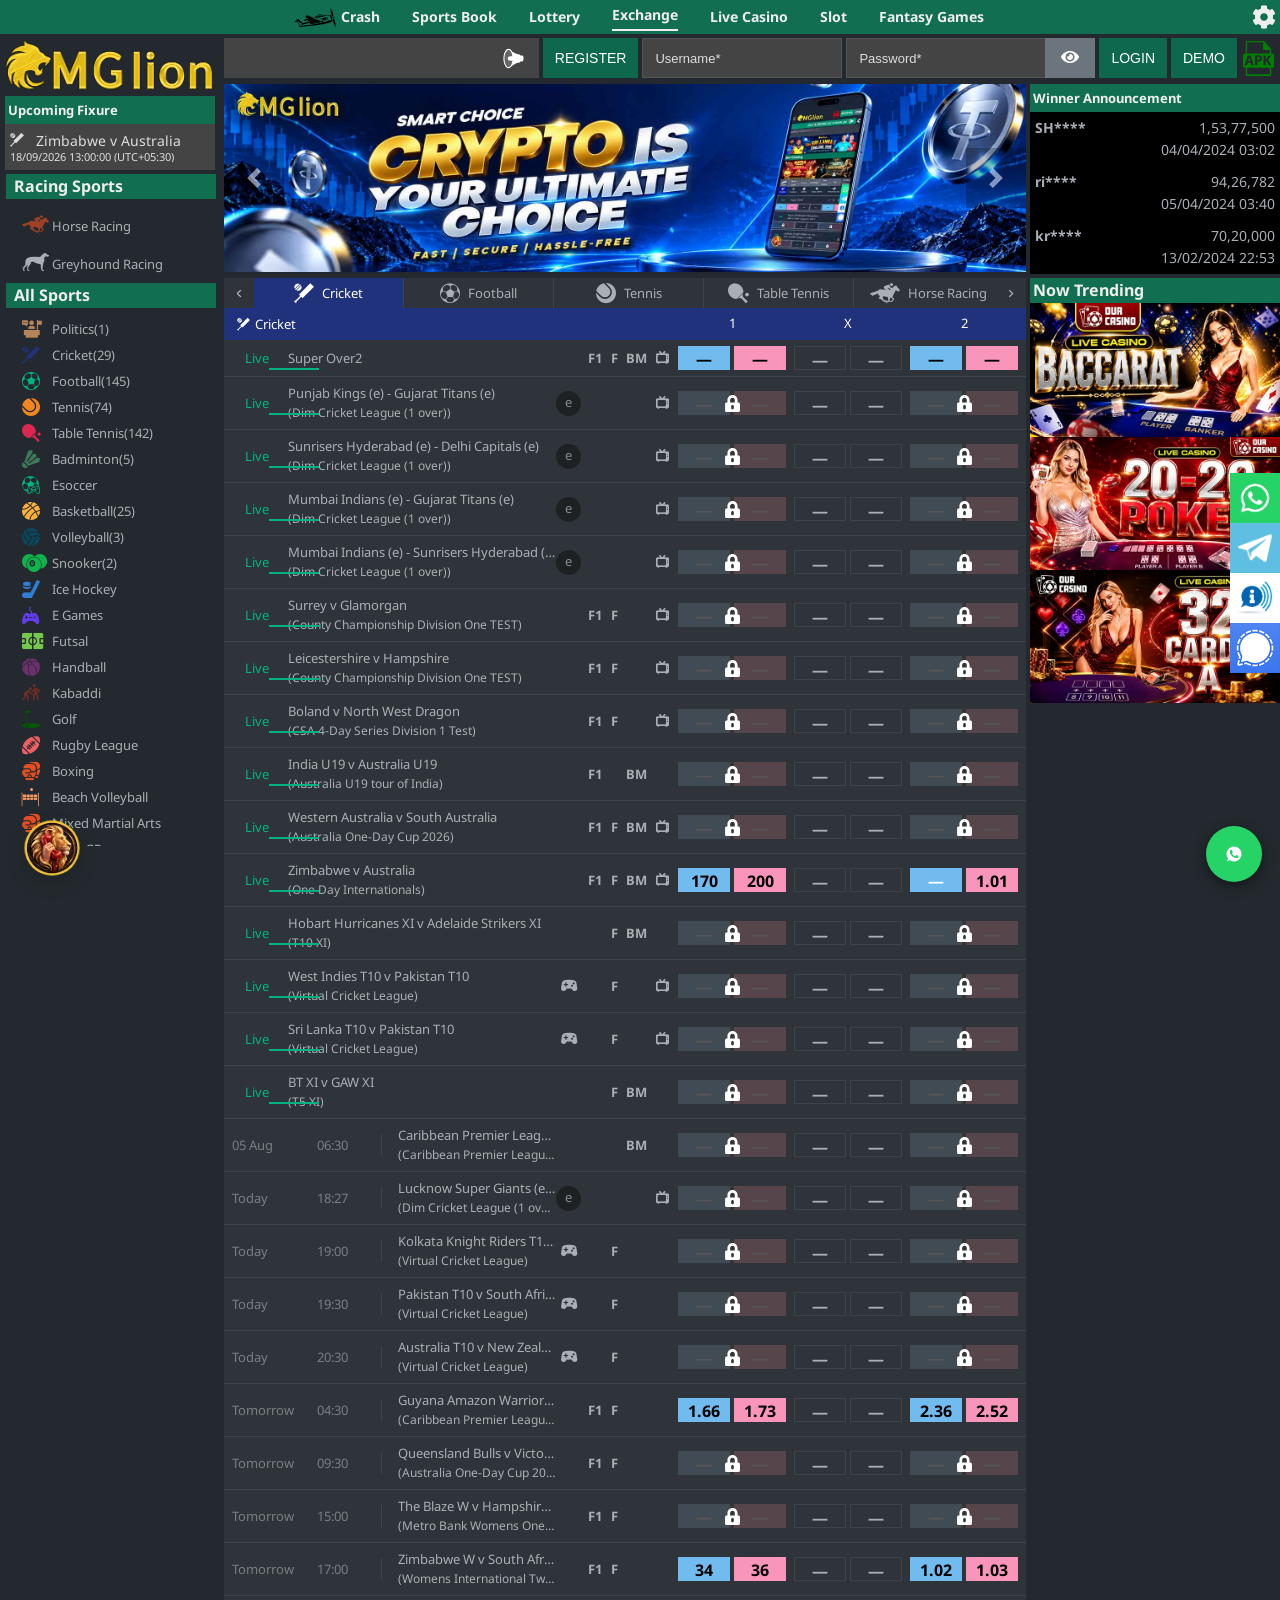
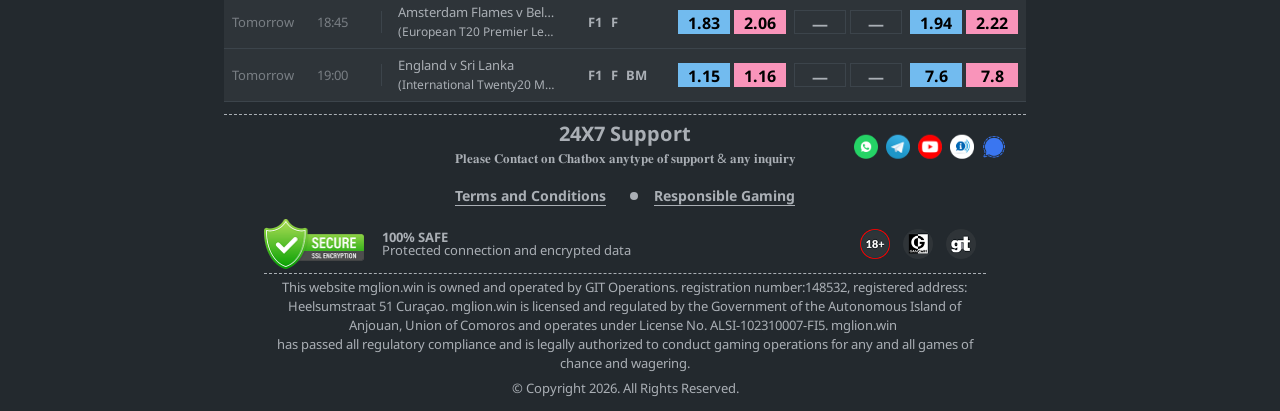
==== site/index.html @ 9f9964ca "Static MGLION site snapshot + build tooling Inert static replica of the saved page: scripts/iframes " ====
<!DOCTYPE html>
<!-- saved from url=(0023)https://www.mglion.com/ -->
<html lang="en" data-theme="" style="--app-height: 937px;"><head><meta http-equiv="Content-Security-Policy" content="script-src 'self'; object-src 'none'; frame-src 'none'; base-uri 'none'; form-action 'none'"><meta http-equiv="Content-Type" content="text/html; charset=UTF-8"><title>MGLION Official | Get IPL ID, Get Cricket ID &amp; Betting ID India</title><meta name="theme-color" content="undefined"><meta name="viewport" content="width=device-width,initial-scale=1, maximum-scale=1, user-scalable=no"><link rel="icon" href="./assets/logo.png">


<meta name="title" content="Online Cricket ID &amp; Online Casino Betting ID Provider MGlion"><meta name="description" content="India's fastest-growing platform for sports &amp; online casino betting. Get your online cricket ID from MGlion.com, legal &amp; best online casino betting ID provider"><meta name="google-site-verification" content="WrOme3IXqMe2F_Sa5iob0nf0aACSMbvUabFHT4C1S8A"><link rel="canonical" href="https://www.mglion.com/"><meta property="og:locale" content="en_US"><meta property="og:type" content="website"><meta property="og:title" content="Online Cricket ID &amp; Online Casino Betting ID Provider MGlion"><meta property="og:description" content=" India's Fastest-Growing Platform For Sports &amp; Online Casino Betting. Get Your Online Cricket ID From MGlion.com, Legal &amp; Best Online Casino Betting ID Provider."><meta property="og:url" content="https://www.mglion.com/"><meta property="og:site_name" content="MgLion Com"><meta property="og:image" content="https://sitethemedata.com/sitethemes/mglion.com/front/logo.png"><link rel="stylesheet" href="./assets/all.css"><link rel="stylesheet" href="./assets/bootstrap.min.css"><link rel="stylesheet" href="./assets/animate-3.5.1.css"><link rel="stylesheet" href="./assets/owl.carousel.min.css"><link rel="stylesheet" href="./assets/owl.theme.default.min.css"><link rel="stylesheet" href="./assets/control.css"><link rel="stylesheet" href="./assets/fonts.css"><link rel="stylesheet" href="./assets/color.css"><link rel="stylesheet" href="./assets/style.css"><link rel="stylesheet" href="./assets/animation.css"><link rel="stylesheet" href="./assets/animation-mobile.css"><link rel="stylesheet" href="./assets/responsive.css"><link rel="stylesheet" href="./assets/main.css"><link rel="preconnect" href="https://fonts.gstatic.com/"><link rel="stylesheet" href="./assets/css2.css"><link rel="stylesheet" href="./assets/wolf-custom.css" id="wolfcustom_css"><link rel="stylesheet" href="./assets/theme.css"><link rel="stylesheet" href="./assets/custom.css"><style>:root{--swal2-outline: 0 0 0 3px rgba(100, 150, 200, 0.5);--swal2-container-padding: 0.625em;--swal2-backdrop: rgba(0, 0, 0, 0.4);--swal2-backdrop-transition: background-color 0.15s;--swal2-width: 32em;--swal2-padding: 0 0 1.25em;--swal2-border: none;--swal2-border-radius: 0.3125rem;--swal2-background: white;--swal2-color: #545454;--swal2-show-animation: swal2-show 0.3s;--swal2-hide-animation: swal2-hide 0.15s forwards;--swal2-icon-zoom: 1;--swal2-title-padding: 0.8em 1em 0;--swal2-html-container-padding: 1em 1.6em 0.3em;--swal2-input-border: 1px solid #d9d9d9;--swal2-input-border-radius: 0.1875em;--swal2-input-box-shadow: inset 0 1px 1px rgba(0, 0, 0, 0.06), 0 0 0 3px transparent;--swal2-input-background: transparent;--swal2-input-transition: border-color 0.2s, box-shadow 0.2s;--swal2-input-hover-box-shadow: inset 0 1px 1px rgba(0, 0, 0, 0.06), 0 0 0 3px transparent;--swal2-input-focus-border: 1px solid #b4dbed;--swal2-input-focus-box-shadow: inset 0 1px 1px rgba(0, 0, 0, 0.06), 0 0 0 3px rgba(100, 150, 200, 0.5);--swal2-progress-step-background: #add8e6;--swal2-validation-message-background: #f0f0f0;--swal2-validation-message-color: #666;--swal2-footer-border-color: #eee;--swal2-footer-background: transparent;--swal2-footer-color: inherit;--swal2-timer-progress-bar-background: rgba(0, 0, 0, 0.3);--swal2-close-button-position: initial;--swal2-close-button-inset: auto;--swal2-close-button-font-size: 2.5em;--swal2-close-button-color: #ccc;--swal2-close-button-transition: color 0.2s, box-shadow 0.2s;--swal2-close-button-outline: initial;--swal2-close-button-box-shadow: inset 0 0 0 3px transparent;--swal2-close-button-focus-box-shadow: inset var(--swal2-outline);--swal2-close-button-hover-transform: none;--swal2-actions-justify-content: center;--swal2-actions-width: auto;--swal2-actions-margin: 1.25em auto 0;--swal2-actions-padding: 0;--swal2-actions-border-radius: 0;--swal2-actions-background: transparent;--swal2-action-button-transition: background-color 0.2s, box-shadow 0.2s;--swal2-action-button-hover: black 10%;--swal2-action-button-active: black 10%;--swal2-confirm-button-box-shadow: none;--swal2-confirm-button-border-radius: 0.25em;--swal2-confirm-button-background-color: #7066e0;--swal2-confirm-button-color: #fff;--swal2-deny-button-box-shadow: none;--swal2-deny-button-border-radius: 0.25em;--swal2-deny-button-background-color: #dc3741;--swal2-deny-button-color: #fff;--swal2-cancel-button-box-shadow: none;--swal2-cancel-button-border-radius: 0.25em;--swal2-cancel-button-background-color: #6e7881;--swal2-cancel-button-color: #fff;--swal2-toast-show-animation: swal2-toast-show 0.5s;--swal2-toast-hide-animation: swal2-toast-hide 0.1s forwards;--swal2-toast-border: none;--swal2-toast-box-shadow: 0 0 1px hsl(0deg 0% 0% / 0.075), 0 1px 2px hsl(0deg 0% 0% / 0.075), 1px 2px 4px hsl(0deg 0% 0% / 0.075), 1px 3px 8px hsl(0deg 0% 0% / 0.075), 2px 4px 16px hsl(0deg 0% 0% / 0.075)}[data-swal2-theme=dark]{--swal2-dark-theme-black: #19191a;--swal2-dark-theme-white: #e1e1e1;--swal2-background: var(--swal2-dark-theme-black);--swal2-color: var(--swal2-dark-theme-white);--swal2-footer-border-color: #555;--swal2-input-background: color-mix(in srgb, var(--swal2-dark-theme-black), var(--swal2-dark-theme-white) 10%);--swal2-validation-message-background: color-mix( in srgb, var(--swal2-dark-theme-black), var(--swal2-dark-theme-white) 10% );--swal2-validation-message-color: var(--swal2-dark-theme-white);--swal2-timer-progress-bar-background: rgba(255, 255, 255, 0.7)}@media(prefers-color-scheme: dark){[data-swal2-theme=auto]{--swal2-dark-theme-black: #19191a;--swal2-dark-theme-white: #e1e1e1;--swal2-background: var(--swal2-dark-theme-black);--swal2-color: var(--swal2-dark-theme-white);--swal2-footer-border-color: #555;--swal2-input-background: color-mix(in srgb, var(--swal2-dark-theme-black), var(--swal2-dark-theme-white) 10%);--swal2-validation-message-background: color-mix( in srgb, var(--swal2-dark-theme-black), var(--swal2-dark-theme-white) 10% );--swal2-validation-message-color: var(--swal2-dark-theme-white);--swal2-timer-progress-bar-background: rgba(255, 255, 255, 0.7)}}body.swal2-shown:not(.swal2-no-backdrop,.swal2-toast-shown){overflow:hidden}body.swal2-height-auto{height:auto !important}body.swal2-no-backdrop .swal2-container{background-color:rgba(0,0,0,0) !important;pointer-events:none}body.swal2-no-backdrop .swal2-container .swal2-popup{pointer-events:auto}body.swal2-no-backdrop .swal2-container .swal2-modal{box-shadow:0 0 10px var(--swal2-backdrop)}body.swal2-toast-shown .swal2-container{box-sizing:border-box;width:360px;max-width:100%;background-color:rgba(0,0,0,0);pointer-events:none}body.swal2-toast-shown .swal2-container.swal2-top{inset:0 auto auto 50%;transform:translateX(-50%)}body.swal2-toast-shown .swal2-container.swal2-top-end,body.swal2-toast-shown .swal2-container.swal2-top-right{inset:0 0 auto auto}body.swal2-toast-shown .swal2-container.swal2-top-start,body.swal2-toast-shown .swal2-container.swal2-top-left{inset:0 auto auto 0}body.swal2-toast-shown .swal2-container.swal2-center-start,body.swal2-toast-shown .swal2-container.swal2-center-left{inset:50% auto auto 0;transform:translateY(-50%)}body.swal2-toast-shown .swal2-container.swal2-center{inset:50% auto auto 50%;transform:translate(-50%, -50%)}body.swal2-toast-shown .swal2-container.swal2-center-end,body.swal2-toast-shown .swal2-container.swal2-center-right{inset:50% 0 auto auto;transform:translateY(-50%)}body.swal2-toast-shown .swal2-container.swal2-bottom-start,body.swal2-toast-shown .swal2-container.swal2-bottom-left{inset:auto auto 0 0}body.swal2-toast-shown .swal2-container.swal2-bottom{inset:auto auto 0 50%;transform:translateX(-50%)}body.swal2-toast-shown .swal2-container.swal2-bottom-end,body.swal2-toast-shown .swal2-container.swal2-bottom-right{inset:auto 0 0 auto}@media print{body.swal2-shown:not(.swal2-no-backdrop,.swal2-toast-shown){overflow-y:scroll !important}body.swal2-shown:not(.swal2-no-backdrop,.swal2-toast-shown)>[aria-hidden=true]{display:none}body.swal2-shown:not(.swal2-no-backdrop,.swal2-toast-shown) .swal2-container{position:static !important}}div:where(.swal2-container){display:grid;position:fixed;z-index:1060;inset:0;box-sizing:border-box;grid-template-areas:"top-start     top            top-end" "center-start  center         center-end" "bottom-start  bottom-center  bottom-end";grid-template-rows:minmax(min-content, auto) minmax(min-content, auto) minmax(min-content, auto);height:100%;padding:var(--swal2-container-padding);overflow-x:hidden;transition:var(--swal2-backdrop-transition);-webkit-overflow-scrolling:touch}div:where(.swal2-container).swal2-backdrop-show,div:where(.swal2-container).swal2-noanimation{background:var(--swal2-backdrop)}div:where(.swal2-container).swal2-backdrop-hide{background:rgba(0,0,0,0) !important}div:where(.swal2-container).swal2-top-start,div:where(.swal2-container).swal2-center-start,div:where(.swal2-container).swal2-bottom-start{grid-template-columns:minmax(0, 1fr) auto auto}div:where(.swal2-container).swal2-top,div:where(.swal2-container).swal2-center,div:where(.swal2-container).swal2-bottom{grid-template-columns:auto minmax(0, 1fr) auto}div:where(.swal2-container).swal2-top-end,div:where(.swal2-container).swal2-center-end,div:where(.swal2-container).swal2-bottom-end{grid-template-columns:auto auto minmax(0, 1fr)}div:where(.swal2-container).swal2-top-start>.swal2-popup{align-self:start}div:where(.swal2-container).swal2-top>.swal2-popup{grid-column:2;place-self:start center}div:where(.swal2-container).swal2-top-end>.swal2-popup,div:where(.swal2-container).swal2-top-right>.swal2-popup{grid-column:3;place-self:start end}div:where(.swal2-container).swal2-center-start>.swal2-popup,div:where(.swal2-container).swal2-center-left>.swal2-popup{grid-row:2;align-self:center}div:where(.swal2-container).swal2-center>.swal2-popup{grid-column:2;grid-row:2;place-self:center center}div:where(.swal2-container).swal2-center-end>.swal2-popup,div:where(.swal2-container).swal2-center-right>.swal2-popup{grid-column:3;grid-row:2;place-self:center end}div:where(.swal2-container).swal2-bottom-start>.swal2-popup,div:where(.swal2-container).swal2-bottom-left>.swal2-popup{grid-column:1;grid-row:3;align-self:end}div:where(.swal2-container).swal2-bottom>.swal2-popup{grid-column:2;grid-row:3;place-self:end center}div:where(.swal2-container).swal2-bottom-end>.swal2-popup,div:where(.swal2-container).swal2-bottom-right>.swal2-popup{grid-column:3;grid-row:3;place-self:end end}div:where(.swal2-container).swal2-grow-row>.swal2-popup,div:where(.swal2-container).swal2-grow-fullscreen>.swal2-popup{grid-column:1/4;width:100%}div:where(.swal2-container).swal2-grow-column>.swal2-popup,div:where(.swal2-container).swal2-grow-fullscreen>.swal2-popup{grid-row:1/4;align-self:stretch}div:where(.swal2-container).swal2-no-transition{transition:none !important}div:where(.swal2-container)[popover]{width:auto;border:0}div:where(.swal2-container) div:where(.swal2-popup){display:none;position:relative;box-sizing:border-box;grid-template-columns:minmax(0, 100%);width:var(--swal2-width);max-width:100%;padding:var(--swal2-padding);border:var(--swal2-border);border-radius:var(--swal2-border-radius);background:var(--swal2-background);color:var(--swal2-color);font-family:inherit;font-size:1rem}div:where(.swal2-container) div:where(.swal2-popup):focus{outline:none}div:where(.swal2-container) div:where(.swal2-popup).swal2-loading{overflow-y:hidden}div:where(.swal2-container) div:where(.swal2-popup).swal2-draggable{cursor:grab}div:where(.swal2-container) div:where(.swal2-popup).swal2-draggable div:where(.swal2-icon){cursor:grab}div:where(.swal2-container) div:where(.swal2-popup).swal2-dragging{cursor:grabbing}div:where(.swal2-container) div:where(.swal2-popup).swal2-dragging div:where(.swal2-icon){cursor:grabbing}div:where(.swal2-container) h2:where(.swal2-title){position:relative;max-width:100%;margin:0;padding:var(--swal2-title-padding);color:inherit;font-size:1.875em;font-weight:600;text-align:center;text-transform:none;overflow-wrap:break-word;cursor:initial}div:where(.swal2-container) div:where(.swal2-actions){display:flex;z-index:1;box-sizing:border-box;flex-wrap:wrap;align-items:center;justify-content:var(--swal2-actions-justify-content);width:var(--swal2-actions-width);margin:var(--swal2-actions-margin);padding:var(--swal2-actions-padding);border-radius:var(--swal2-actions-border-radius);background:var(--swal2-actions-background)}div:where(.swal2-container) div:where(.swal2-loader){display:none;align-items:center;justify-content:center;width:2.2em;height:2.2em;margin:0 1.875em;animation:swal2-rotate-loading 1.5s linear 0s infinite normal;border-width:.25em;border-style:solid;border-radius:100%;border-color:#2778c4 rgba(0,0,0,0) #2778c4 rgba(0,0,0,0)}div:where(.swal2-container) button:where(.swal2-styled){margin:.3125em;padding:.625em 1.1em;transition:var(--swal2-action-button-transition);border:none;box-shadow:0 0 0 3px rgba(0,0,0,0);font-weight:500}div:where(.swal2-container) button:where(.swal2-styled):not([disabled]){cursor:pointer}div:where(.swal2-container) button:where(.swal2-styled):where(.swal2-confirm){border-radius:var(--swal2-confirm-button-border-radius);background:initial;background-color:var(--swal2-confirm-button-background-color);box-shadow:var(--swal2-confirm-button-box-shadow);color:var(--swal2-confirm-button-color);font-size:1em}div:where(.swal2-container) button:where(.swal2-styled):where(.swal2-confirm):hover{background-color:color-mix(in srgb, var(--swal2-confirm-button-background-color), var(--swal2-action-button-hover))}div:where(.swal2-container) button:where(.swal2-styled):where(.swal2-confirm):active{background-color:color-mix(in srgb, var(--swal2-confirm-button-background-color), var(--swal2-action-button-active))}div:where(.swal2-container) button:where(.swal2-styled):where(.swal2-deny){border-radius:var(--swal2-deny-button-border-radius);background:initial;background-color:var(--swal2-deny-button-background-color);box-shadow:var(--swal2-deny-button-box-shadow);color:var(--swal2-deny-button-color);font-size:1em}div:where(.swal2-container) button:where(.swal2-styled):where(.swal2-deny):hover{background-color:color-mix(in srgb, var(--swal2-deny-button-background-color), var(--swal2-action-button-hover))}div:where(.swal2-container) button:where(.swal2-styled):where(.swal2-deny):active{background-color:color-mix(in srgb, var(--swal2-deny-button-background-color), var(--swal2-action-button-active))}div:where(.swal2-container) button:where(.swal2-styled):where(.swal2-cancel){border-radius:var(--swal2-cancel-button-border-radius);background:initial;background-color:var(--swal2-cancel-button-background-color);box-shadow:var(--swal2-cancel-button-box-shadow);color:var(--swal2-cancel-button-color);font-size:1em}div:where(.swal2-container) button:where(.swal2-styled):where(.swal2-cancel):hover{background-color:color-mix(in srgb, var(--swal2-cancel-button-background-color), var(--swal2-action-button-hover))}div:where(.swal2-container) button:where(.swal2-styled):where(.swal2-cancel):active{background-color:color-mix(in srgb, var(--swal2-cancel-button-background-color), var(--swal2-action-button-active))}div:where(.swal2-container) button:where(.swal2-styled):focus-visible{outline:none;box-shadow:var(--swal2-action-button-focus-box-shadow)}div:where(.swal2-container) button:where(.swal2-styled)[disabled]:not(.swal2-loading){opacity:.4}div:where(.swal2-container) button:where(.swal2-styled)::-moz-focus-inner{border:0}div:where(.swal2-container) div:where(.swal2-footer){margin:1em 0 0;padding:1em 1em 0;border-top:1px solid var(--swal2-footer-border-color);background:var(--swal2-footer-background);color:var(--swal2-footer-color);font-size:1em;text-align:center;cursor:initial}div:where(.swal2-container) .swal2-timer-progress-bar-container{position:absolute;right:0;bottom:0;left:0;grid-column:auto !important;overflow:hidden;border-bottom-right-radius:var(--swal2-border-radius);border-bottom-left-radius:var(--swal2-border-radius)}div:where(.swal2-container) div:where(.swal2-timer-progress-bar){width:100%;height:.25em;background:var(--swal2-timer-progress-bar-background)}div:where(.swal2-container) img:where(.swal2-image){max-width:100%;margin:2em auto 1em;cursor:initial}div:where(.swal2-container) button:where(.swal2-close){position:var(--swal2-close-button-position);inset:var(--swal2-close-button-inset);z-index:2;align-items:center;justify-content:center;width:1.2em;height:1.2em;margin-top:0;margin-right:0;margin-bottom:-1.2em;padding:0;overflow:hidden;transition:var(--swal2-close-button-transition);border:none;border-radius:var(--swal2-border-radius);outline:var(--swal2-close-button-outline);background:rgba(0,0,0,0);color:var(--swal2-close-button-color);font-family:monospace;font-size:var(--swal2-close-button-font-size);cursor:pointer;justify-self:end}div:where(.swal2-container) button:where(.swal2-close):hover{transform:var(--swal2-close-button-hover-transform);background:rgba(0,0,0,0);color:#f27474}div:where(.swal2-container) button:where(.swal2-close):focus-visible{outline:none;box-shadow:var(--swal2-close-button-focus-box-shadow)}div:where(.swal2-container) button:where(.swal2-close)::-moz-focus-inner{border:0}div:where(.swal2-container) div:where(.swal2-html-container){z-index:1;justify-content:center;margin:0;padding:var(--swal2-html-container-padding);overflow:auto;color:inherit;font-size:1.125em;font-weight:normal;line-height:normal;text-align:center;overflow-wrap:break-word;word-break:break-word;cursor:initial}div:where(.swal2-container) input:where(.swal2-input),div:where(.swal2-container) input:where(.swal2-file),div:where(.swal2-container) textarea:where(.swal2-textarea),div:where(.swal2-container) select:where(.swal2-select),div:where(.swal2-container) div:where(.swal2-radio),div:where(.swal2-container) label:where(.swal2-checkbox){margin:1em 2em 3px}div:where(.swal2-container) input:where(.swal2-input),div:where(.swal2-container) input:where(.swal2-file),div:where(.swal2-container) textarea:where(.swal2-textarea){box-sizing:border-box;width:auto;transition:var(--swal2-input-transition);border:var(--swal2-input-border);border-radius:var(--swal2-input-border-radius);background:var(--swal2-input-background);box-shadow:var(--swal2-input-box-shadow);color:inherit;font-size:1.125em}div:where(.swal2-container) input:where(.swal2-input).swal2-inputerror,div:where(.swal2-container) input:where(.swal2-file).swal2-inputerror,div:where(.swal2-container) textarea:where(.swal2-textarea).swal2-inputerror{border-color:#f27474 !important;box-shadow:0 0 2px #f27474 !important}div:where(.swal2-container) input:where(.swal2-input):hover,div:where(.swal2-container) input:where(.swal2-file):hover,div:where(.swal2-container) textarea:where(.swal2-textarea):hover{box-shadow:var(--swal2-input-hover-box-shadow)}div:where(.swal2-container) input:where(.swal2-input):focus,div:where(.swal2-container) input:where(.swal2-file):focus,div:where(.swal2-container) textarea:where(.swal2-textarea):focus{border:var(--swal2-input-focus-border);outline:none;box-shadow:var(--swal2-input-focus-box-shadow)}div:where(.swal2-container) input:where(.swal2-input)::placeholder,div:where(.swal2-container) input:where(.swal2-file)::placeholder,div:where(.swal2-container) textarea:where(.swal2-textarea)::placeholder{color:#ccc}div:where(.swal2-container) .swal2-range{margin:1em 2em 3px;background:var(--swal2-background)}div:where(.swal2-container) .swal2-range input{width:80%}div:where(.swal2-container) .swal2-range output{width:20%;color:inherit;font-weight:600;text-align:center}div:where(.swal2-container) .swal2-range input,div:where(.swal2-container) .swal2-range output{height:2.625em;padding:0;font-size:1.125em;line-height:2.625em}div:where(.swal2-container) .swal2-input{height:2.625em;padding:0 .75em}div:where(.swal2-container) .swal2-file{width:75%;margin-right:auto;margin-left:auto;background:var(--swal2-input-background);font-size:1.125em}div:where(.swal2-container) .swal2-textarea{height:6.75em;padding:.75em}div:where(.swal2-container) .swal2-select{min-width:50%;max-width:100%;padding:.375em .625em;background:var(--swal2-input-background);color:inherit;font-size:1.125em}div:where(.swal2-container) .swal2-radio,div:where(.swal2-container) .swal2-checkbox{align-items:center;justify-content:center;background:var(--swal2-background);color:inherit}div:where(.swal2-container) .swal2-radio label,div:where(.swal2-container) .swal2-checkbox label{margin:0 .6em;font-size:1.125em}div:where(.swal2-container) .swal2-radio input,div:where(.swal2-container) .swal2-checkbox input{flex-shrink:0;margin:0 .4em}div:where(.swal2-container) label:where(.swal2-input-label){display:flex;justify-content:center;margin:1em auto 0}div:where(.swal2-container) div:where(.swal2-validation-message){align-items:center;justify-content:center;margin:1em 0 0;padding:.625em;overflow:hidden;background:var(--swal2-validation-message-background);color:var(--swal2-validation-message-color);font-size:1em;font-weight:300}div:where(.swal2-container) div:where(.swal2-validation-message)::before{content:"!";display:inline-block;width:1.5em;min-width:1.5em;height:1.5em;margin:0 .625em;border-radius:50%;background-color:#f27474;color:#fff;font-weight:600;line-height:1.5em;text-align:center}div:where(.swal2-container) .swal2-progress-steps{flex-wrap:wrap;align-items:center;max-width:100%;margin:1.25em auto;padding:0;background:rgba(0,0,0,0);font-weight:600}div:where(.swal2-container) .swal2-progress-steps li{display:inline-block;position:relative}div:where(.swal2-container) .swal2-progress-steps .swal2-progress-step{z-index:20;flex-shrink:0;width:2em;height:2em;border-radius:2em;background:#2778c4;color:#fff;line-height:2em;text-align:center}div:where(.swal2-container) .swal2-progress-steps .swal2-progress-step.swal2-active-progress-step{background:#2778c4}div:where(.swal2-container) .swal2-progress-steps .swal2-progress-step.swal2-active-progress-step~.swal2-progress-step{background:var(--swal2-progress-step-background);color:#fff}div:where(.swal2-container) .swal2-progress-steps .swal2-progress-step.swal2-active-progress-step~.swal2-progress-step-line{background:var(--swal2-progress-step-background)}div:where(.swal2-container) .swal2-progress-steps .swal2-progress-step-line{z-index:10;flex-shrink:0;width:2.5em;height:.4em;margin:0 -1px;background:#2778c4}div:where(.swal2-icon){position:relative;box-sizing:content-box;justify-content:center;width:5em;height:5em;margin:2.5em auto .6em;zoom:var(--swal2-icon-zoom);border:.25em solid rgba(0,0,0,0);border-radius:50%;border-color:#000;font-family:inherit;line-height:5em;cursor:default;user-select:none}div:where(.swal2-icon) .swal2-icon-content{display:flex;align-items:center;font-size:3.75em}div:where(.swal2-icon).swal2-error{border-color:#f27474;color:#f27474}div:where(.swal2-icon).swal2-error .swal2-x-mark{position:relative;flex-grow:1}div:where(.swal2-icon).swal2-error [class^=swal2-x-mark-line]{display:block;position:absolute;top:2.3125em;width:2.9375em;height:.3125em;border-radius:.125em;background-color:#f27474}div:where(.swal2-icon).swal2-error [class^=swal2-x-mark-line][class$=left]{left:1.0625em;transform:rotate(45deg)}div:where(.swal2-icon).swal2-error [class^=swal2-x-mark-line][class$=right]{right:1em;transform:rotate(-45deg)}div:where(.swal2-icon).swal2-error.swal2-icon-show{animation:swal2-animate-error-icon .5s}div:where(.swal2-icon).swal2-error.swal2-icon-show .swal2-x-mark{animation:swal2-animate-error-x-mark .5s}div:where(.swal2-icon).swal2-warning{border-color:#f8bb86;color:#f8bb86}div:where(.swal2-icon).swal2-warning.swal2-icon-show{animation:swal2-animate-error-icon .5s}div:where(.swal2-icon).swal2-warning.swal2-icon-show .swal2-icon-content{animation:swal2-animate-i-mark .5s}div:where(.swal2-icon).swal2-info{border-color:#3fc3ee;color:#3fc3ee}div:where(.swal2-icon).swal2-info.swal2-icon-show{animation:swal2-animate-error-icon .5s}div:where(.swal2-icon).swal2-info.swal2-icon-show .swal2-icon-content{animation:swal2-animate-i-mark .8s}div:where(.swal2-icon).swal2-question{border-color:#87adbd;color:#87adbd}div:where(.swal2-icon).swal2-question.swal2-icon-show{animation:swal2-animate-error-icon .5s}div:where(.swal2-icon).swal2-question.swal2-icon-show .swal2-icon-content{animation:swal2-animate-question-mark .8s}div:where(.swal2-icon).swal2-success{border-color:#a5dc86;color:#a5dc86}div:where(.swal2-icon).swal2-success [class^=swal2-success-circular-line]{position:absolute;width:3.75em;height:7.5em;border-radius:50%}div:where(.swal2-icon).swal2-success [class^=swal2-success-circular-line][class$=left]{top:-0.4375em;left:-2.0635em;transform:rotate(-45deg);transform-origin:3.75em 3.75em;border-radius:7.5em 0 0 7.5em}div:where(.swal2-icon).swal2-success [class^=swal2-success-circular-line][class$=right]{top:-0.6875em;left:1.875em;transform:rotate(-45deg);transform-origin:0 3.75em;border-radius:0 7.5em 7.5em 0}div:where(.swal2-icon).swal2-success .swal2-success-ring{position:absolute;z-index:2;top:-0.25em;left:-0.25em;box-sizing:content-box;width:100%;height:100%;border:.25em solid rgba(165,220,134,.3);border-radius:50%}div:where(.swal2-icon).swal2-success .swal2-success-fix{position:absolute;z-index:1;top:.5em;left:1.625em;width:.4375em;height:5.625em;transform:rotate(-45deg)}div:where(.swal2-icon).swal2-success [class^=swal2-success-line]{display:block;position:absolute;z-index:2;height:.3125em;border-radius:.125em;background-color:#a5dc86}div:where(.swal2-icon).swal2-success [class^=swal2-success-line][class$=tip]{top:2.875em;left:.8125em;width:1.5625em;transform:rotate(45deg)}div:where(.swal2-icon).swal2-success [class^=swal2-success-line][class$=long]{top:2.375em;right:.5em;width:2.9375em;transform:rotate(-45deg)}div:where(.swal2-icon).swal2-success.swal2-icon-show .swal2-success-line-tip{animation:swal2-animate-success-line-tip .75s}div:where(.swal2-icon).swal2-success.swal2-icon-show .swal2-success-line-long{animation:swal2-animate-success-line-long .75s}div:where(.swal2-icon).swal2-success.swal2-icon-show .swal2-success-circular-line-right{animation:swal2-rotate-success-circular-line 4.25s ease-in}[class^=swal2]{-webkit-tap-highlight-color:rgba(0,0,0,0)}.swal2-show{animation:var(--swal2-show-animation)}.swal2-hide{animation:var(--swal2-hide-animation)}.swal2-noanimation{transition:none}.swal2-scrollbar-measure{position:absolute;top:-9999px;width:50px;height:50px;overflow:scroll}.swal2-rtl .swal2-close{margin-right:initial;margin-left:0}.swal2-rtl .swal2-timer-progress-bar{right:0;left:auto}.swal2-toast{box-sizing:border-box;grid-column:1/4 !important;grid-row:1/4 !important;grid-template-columns:min-content auto min-content;padding:1em;overflow-y:hidden;border:var(--swal2-toast-border);background:var(--swal2-background);box-shadow:var(--swal2-toast-box-shadow);pointer-events:auto}.swal2-toast>*{grid-column:2}.swal2-toast h2:where(.swal2-title){margin:.5em 1em;padding:0;font-size:1em;text-align:initial}.swal2-toast .swal2-loading{justify-content:center}.swal2-toast input:where(.swal2-input){height:2em;margin:.5em;font-size:1em}.swal2-toast .swal2-validation-message{font-size:1em}.swal2-toast div:where(.swal2-footer){margin:.5em 0 0;padding:.5em 0 0;font-size:.8em}.swal2-toast button:where(.swal2-close){grid-column:3/3;grid-row:1/99;align-self:center;width:.8em;height:.8em;margin:0;font-size:2em}.swal2-toast div:where(.swal2-html-container){margin:.5em 1em;padding:0;overflow:initial;font-size:1em;text-align:initial}.swal2-toast div:where(.swal2-html-container):empty{padding:0}.swal2-toast .swal2-loader{grid-column:1;grid-row:1/99;align-self:center;width:2em;height:2em;margin:.25em}.swal2-toast .swal2-icon{grid-column:1;grid-row:1/99;align-self:center;width:2em;min-width:2em;height:2em;margin:0 .5em 0 0}.swal2-toast .swal2-icon .swal2-icon-content{display:flex;align-items:center;font-size:1.8em;font-weight:bold}.swal2-toast .swal2-icon.swal2-success .swal2-success-ring{width:2em;height:2em}.swal2-toast .swal2-icon.swal2-error [class^=swal2-x-mark-line]{top:.875em;width:1.375em}.swal2-toast .swal2-icon.swal2-error [class^=swal2-x-mark-line][class$=left]{left:.3125em}.swal2-toast .swal2-icon.swal2-error [class^=swal2-x-mark-line][class$=right]{right:.3125em}.swal2-toast div:where(.swal2-actions){justify-content:flex-start;height:auto;margin:0;margin-top:.5em;padding:0 .5em}.swal2-toast button:where(.swal2-styled){margin:.25em .5em;padding:.4em .6em;font-size:1em}.swal2-toast .swal2-success{border-color:#a5dc86}.swal2-toast .swal2-success [class^=swal2-success-circular-line]{position:absolute;width:1.6em;height:3em;border-radius:50%}.swal2-toast .swal2-success [class^=swal2-success-circular-line][class$=left]{top:-0.8em;left:-0.5em;transform:rotate(-45deg);transform-origin:2em 2em;border-radius:4em 0 0 4em}.swal2-toast .swal2-success [class^=swal2-success-circular-line][class$=right]{top:-0.25em;left:.9375em;transform-origin:0 1.5em;border-radius:0 4em 4em 0}.swal2-toast .swal2-success .swal2-success-ring{width:2em;height:2em}.swal2-toast .swal2-success .swal2-success-fix{top:0;left:.4375em;width:.4375em;height:2.6875em}.swal2-toast .swal2-success [class^=swal2-success-line]{height:.3125em}.swal2-toast .swal2-success [class^=swal2-success-line][class$=tip]{top:1.125em;left:.1875em;width:.75em}.swal2-toast .swal2-success [class^=swal2-success-line][class$=long]{top:.9375em;right:.1875em;width:1.375em}.swal2-toast .swal2-success.swal2-icon-show .swal2-success-line-tip{animation:swal2-toast-animate-success-line-tip .75s}.swal2-toast .swal2-success.swal2-icon-show .swal2-success-line-long{animation:swal2-toast-animate-success-line-long .75s}.swal2-toast.swal2-show{animation:var(--swal2-toast-show-animation)}.swal2-toast.swal2-hide{animation:var(--swal2-toast-hide-animation)}@keyframes swal2-show{0%{transform:translate3d(0, -50px, 0) scale(0.9);opacity:0}100%{transform:translate3d(0, 0, 0) scale(1);opacity:1}}@keyframes swal2-hide{0%{transform:translate3d(0, 0, 0) scale(1);opacity:1}100%{transform:translate3d(0, -50px, 0) scale(0.9);opacity:0}}@keyframes swal2-animate-success-line-tip{0%{top:1.1875em;left:.0625em;width:0}54%{top:1.0625em;left:.125em;width:0}70%{top:2.1875em;left:-0.375em;width:3.125em}84%{top:3em;left:1.3125em;width:1.0625em}100%{top:2.8125em;left:.8125em;width:1.5625em}}@keyframes swal2-animate-success-line-long{0%{top:3.375em;right:2.875em;width:0}65%{top:3.375em;right:2.875em;width:0}84%{top:2.1875em;right:0;width:3.4375em}100%{top:2.375em;right:.5em;width:2.9375em}}@keyframes swal2-rotate-success-circular-line{0%{transform:rotate(-45deg)}5%{transform:rotate(-45deg)}12%{transform:rotate(-405deg)}100%{transform:rotate(-405deg)}}@keyframes swal2-animate-error-x-mark{0%{margin-top:1.625em;transform:scale(0.4);opacity:0}50%{margin-top:1.625em;transform:scale(0.4);opacity:0}80%{margin-top:-0.375em;transform:scale(1.15)}100%{margin-top:0;transform:scale(1);opacity:1}}@keyframes swal2-animate-error-icon{0%{transform:rotateX(100deg);opacity:0}100%{transform:rotateX(0deg);opacity:1}}@keyframes swal2-rotate-loading{0%{transform:rotate(0deg)}100%{transform:rotate(360deg)}}@keyframes swal2-animate-question-mark{0%{transform:rotateY(-360deg)}100%{transform:rotateY(0)}}@keyframes swal2-animate-i-mark{0%{transform:rotateZ(45deg);opacity:0}25%{transform:rotateZ(-25deg);opacity:.4}50%{transform:rotateZ(15deg);opacity:.8}75%{transform:rotateZ(-5deg);opacity:1}100%{transform:rotateX(0);opacity:1}}@keyframes swal2-toast-show{0%{transform:translateY(-0.625em) rotateZ(2deg)}33%{transform:translateY(0) rotateZ(-2deg)}66%{transform:translateY(0.3125em) rotateZ(2deg)}100%{transform:translateY(0) rotateZ(0deg)}}@keyframes swal2-toast-hide{100%{transform:rotateZ(1deg);opacity:0}}@keyframes swal2-toast-animate-success-line-tip{0%{top:.5625em;left:.0625em;width:0}54%{top:.125em;left:.125em;width:0}70%{top:.625em;left:-0.25em;width:1.625em}84%{top:1.0625em;left:.75em;width:.5em}100%{top:1.125em;left:.1875em;width:.75em}}@keyframes swal2-toast-animate-success-line-long{0%{top:1.625em;right:1.375em;width:0}65%{top:1.25em;right:.9375em;width:0}84%{top:.9375em;right:0;width:1.125em}100%{top:.9375em;right:.1875em;width:1.375em}}</style><style type="text/css">.hooper-slide {
  flex-shrink: 0;
  height: 100%;
  margin: 0;
  padding: 0;
  list-style: none;
}
.hooper-progress {
  position: absolute;
  top: 0;
  right: 0;
  left: 0;
  height: 4px;
  background-color: #efefef;
}
.hooper-progress-inner {
  height: 100%;
  background-color: #4285f4;
  transition: 300ms;
}
.hooper-pagination {
  position: absolute;
  bottom: 0;
  right: 50%;
  transform: translateX(50%);
  display: flex;
  padding: 5px 10px;
}
.hooper-indicators {
  display: flex;
  list-style: none;
  margin: 0;
  padding: 0;
}
.hooper-indicator:hover,
.hooper-indicator.is-active {
  background-color: #4285f4;
}
.hooper-indicator {
  margin: 0 2px;
  width: 12px;
  height: 4px;
  border-radius: 4px;
  border: none;
  padding: 0;
  background-color: #fff;
  cursor: pointer;
}
.hooper-pagination.is-vertical {
  bottom: auto;
  right: 0;
  top: 50%;
  transform: translateY(-50%);
}
.hooper-pagination.is-vertical .hooper-indicators {
  flex-direction: column;
}
.hooper-pagination.is-vertical .hooper-indicator {
  width: 6px;
}
.hooper-next,
.hooper-prev {
  background-color: transparent;
  border: none;
  padding: 1em;
  position: absolute;
  top: 50%;
  transform: translateY(-50%);
  cursor: pointer;
}
.hooper-next.is-disabled,
.hooper-prev.is-disabled {
  opacity: 0.3;
  cursor: not-allowed;
}
.hooper-next {
  right: 0;
}
.hooper-prev {
  left: 0;
}
.hooper-navigation.is-vertical .hooper-next {
  top: auto;
  bottom: 0;
  transform: initial;
}
.hooper-navigation.is-vertical .hooper-prev {
  top: 0;
  bottom: auto;
  right: 0;
  left: auto;
  transform: initial;
}
.hooper-navigation.is-rtl .hooper-prev {
  left: auto;
  right: 0;
}
.hooper-navigation.is-rtl .hooper-next {
  right: auto;
  left: 0;
}
.hooper {
  position: relative;
  box-sizing: border-box;
  width: 100%;
  height: 200px;
}
.hooper * {
  box-sizing: border-box;
}
.hooper-list {
  overflow: hidden;
  width: 100%;
  height: 100%;
}
.hooper-track {
  display: flex;
  box-sizing: border-box;
  width: 100%;
  height: 100%;
  padding: 0;
  margin: 0;
}
.hooper.is-vertical .hooper-track {
  flex-direction: column;
  height: 200px;
}

.hooper.is-rtl {
  direction: rtl;
}

.hooper-sr-only {
  position: absolute;
  width: 1px;
  height: 1px;
  padding: 0;
  margin: -1px;
  overflow: hidden;
  clip: rect(0, 0, 0, 0);
  border: 0;
}</style><style type="text/css">
.lds-ripple .fa-spinner[data-v-64a48d79]{
  font-size: 30px;
}
/* .lds-dual-ring {
  display: inline-block;
  width: 80px;
  height: 80px;
}
.lds-dual-ring:after {
  content: " ";
  display: block;
  width: 64px;
  height: 64px;
  margin: 8px;
  border-radius: 50%;
  border: 6px solid #fff;
  border-color: #fff transparent #fff transparent;
  animation: lds-dual-ring 1.2s linear infinite;
}
@keyframes lds-dual-ring {
  0% {
    transform: rotate(0deg);
  }
  100% {
    transform: rotate(360deg);
  }
} */
</style><style type="text/css">.bg-primary-after[data-v-e59be3b4]:after,.bg-primary-before[data-v-e59be3b4]:before,.bg-primary[data-v-e59be3b4]{background-color:#1e90ff}.bg-primary-after-transparency[data-v-e59be3b4]:after,.bg-primary-before-transparency[data-v-e59be3b4]:before,.bg-primary-transparency[data-v-e59be3b4]{background-color:rgba(30,144,255,.5)}.bg-secondary-after[data-v-e59be3b4]:after,.bg-secondary-before[data-v-e59be3b4]:before,.bg-secondary[data-v-e59be3b4]{background-color:#747474}.bg-secondary-after-transparency[data-v-e59be3b4]:after,.bg-secondary-before-transparency[data-v-e59be3b4]:before,.bg-secondary-transparency[data-v-e59be3b4]{background-color:hsla(0,0%,45.5%,.5)}.bg-third-after[data-v-e59be3b4]:after,.bg-third-before[data-v-e59be3b4]:before,.bg-third[data-v-e59be3b4]{background-color:#ccc}.bg-third-after-transparency[data-v-e59be3b4]:after,.bg-third-before-transparency[data-v-e59be3b4]:before,.bg-third-transparency[data-v-e59be3b4]{background-color:hsla(0,0%,80%,.5)}.bg-success-after[data-v-e59be3b4]:after,.bg-success-before[data-v-e59be3b4]:before,.bg-success[data-v-e59be3b4]{background-color:#9acd32}.bg-success-after-transparency[data-v-e59be3b4]:after,.bg-success-before-transparency[data-v-e59be3b4]:before,.bg-success-transparency[data-v-e59be3b4]{background-color:rgba(154,205,50,.5)}.bg-danger-after[data-v-e59be3b4]:after,.bg-danger-before[data-v-e59be3b4]:before,.bg-danger[data-v-e59be3b4]{background-color:#ff4500}.bg-danger-after-transparency[data-v-e59be3b4]:after,.bg-danger-before-transparency[data-v-e59be3b4]:before,.bg-danger-transparency[data-v-e59be3b4]{background-color:rgba(255,69,0,.5)}.bg-grey-after[data-v-e59be3b4]:after,.bg-grey-before[data-v-e59be3b4]:before,.bg-grey[data-v-e59be3b4]{background-color:#999}.bg-grey-after-transparency[data-v-e59be3b4]:after,.bg-grey-before-transparency[data-v-e59be3b4]:before,.bg-grey-transparency[data-v-e59be3b4]{background-color:hsla(0,0%,60%,.5)}.bg-info-after[data-v-e59be3b4]:after,.bg-info-before[data-v-e59be3b4]:before,.bg-info[data-v-e59be3b4]{background-color:#17a2b8}.bg-info-after-transparency[data-v-e59be3b4]:after,.bg-info-before-transparency[data-v-e59be3b4]:before,.bg-info-transparency[data-v-e59be3b4]{background-color:rgba(23,162,184,.5)}.bg-warning-after[data-v-e59be3b4]:after,.bg-warning-before[data-v-e59be3b4]:before,.bg-warning[data-v-e59be3b4]{background-color:#ffa300}.bg-warning-after-transparency[data-v-e59be3b4]:after,.bg-warning-before-transparency[data-v-e59be3b4]:before,.bg-warning-transparency[data-v-e59be3b4]{background-color:rgba(255,163,0,.5)}.bg-light-after[data-v-e59be3b4]:after,.bg-light-before[data-v-e59be3b4]:before,.bg-light[data-v-e59be3b4]{background-color:#f5f5f5}.bg-light-after-transparency[data-v-e59be3b4]:after,.bg-light-before-transparency[data-v-e59be3b4]:before,.bg-light-transparency[data-v-e59be3b4]{background-color:hsla(0,0%,96.1%,.5)}.bg-dark-after[data-v-e59be3b4]:after,.bg-dark-before[data-v-e59be3b4]:before,.bg-dark[data-v-e59be3b4]{background-color:#24292e}.bg-dark-after-transparency[data-v-e59be3b4]:after,.bg-dark-before-transparency[data-v-e59be3b4]:before,.bg-dark-transparency[data-v-e59be3b4]{background-color:rgba(36,41,46,.5)}.bg-default-after[data-v-e59be3b4]:after,.bg-default-before[data-v-e59be3b4]:before,.bg-default[data-v-e59be3b4]{background-color:#ccc}.bg-default-after-transparency[data-v-e59be3b4]:after,.bg-default-before-transparency[data-v-e59be3b4]:before,.bg-default-transparency[data-v-e59be3b4]{background-color:hsla(0,0%,80%,.5)}.bg-white-after[data-v-e59be3b4]:after,.bg-white-before[data-v-e59be3b4]:before,.bg-white[data-v-e59be3b4]{background-color:#fff}.bg-white-after-transparency[data-v-e59be3b4]:after,.bg-white-before-transparency[data-v-e59be3b4]:before,.bg-white-transparency[data-v-e59be3b4]{background-color:hsla(0,0%,100%,.5)}.bg-black-after[data-v-e59be3b4]:after,.bg-black-before[data-v-e59be3b4]:before,.bg-black[data-v-e59be3b4]{background-color:#000}.bg-black-after-transparency[data-v-e59be3b4]:after,.bg-black-before-transparency[data-v-e59be3b4]:before,.bg-black-transparency[data-v-e59be3b4]{background-color:rgba(0,0,0,.5)}.fill-primary path[data-v-e59be3b4]{fill:#1e90ff}.fill-secondary path[data-v-e59be3b4]{fill:#747474}.fill-third path[data-v-e59be3b4]{fill:#ccc}.fill-success path[data-v-e59be3b4]{fill:#9acd32}.fill-danger path[data-v-e59be3b4]{fill:#ff4500}.fill-grey path[data-v-e59be3b4]{fill:#999}.fill-info path[data-v-e59be3b4]{fill:#17a2b8}.fill-warning path[data-v-e59be3b4]{fill:#ffa300}.fill-light path[data-v-e59be3b4]{fill:#f5f5f5}.fill-dark path[data-v-e59be3b4]{fill:#24292e}.fill-default path[data-v-e59be3b4]{fill:#ccc}.fill-white path[data-v-e59be3b4]{fill:#fff}.fill-black path[data-v-e59be3b4]{fill:#000}.label[data-v-e59be3b4]{border-radius:2px;padding:2px 4px;color:#fff;font-size:.714em}.label-primary[data-v-e59be3b4],.label[data-v-e59be3b4]{background-color:#1e90ff}.label-primary-outline[data-v-e59be3b4]{background-color:transparent;border:1px solid #1e90ff;color:#1e90ff}.label-secondary[data-v-e59be3b4]{background-color:#747474}.label-secondary-outline[data-v-e59be3b4]{background-color:transparent;border:1px solid #747474;color:#747474}.label-third[data-v-e59be3b4]{background-color:#ccc}.label-third-outline[data-v-e59be3b4]{background-color:transparent;border:1px solid #ccc;color:#ccc}.label-success[data-v-e59be3b4]{background-color:#9acd32}.label-success-outline[data-v-e59be3b4]{background-color:transparent;border:1px solid #9acd32;color:#9acd32}.label-danger[data-v-e59be3b4]{background-color:#ff4500}.label-danger-outline[data-v-e59be3b4]{background-color:transparent;border:1px solid #ff4500;color:#ff4500}.label-grey[data-v-e59be3b4]{background-color:#999}.label-grey-outline[data-v-e59be3b4]{background-color:transparent;border:1px solid #999;color:#999}.label-info[data-v-e59be3b4]{background-color:#17a2b8}.label-info-outline[data-v-e59be3b4]{background-color:transparent;border:1px solid #17a2b8;color:#17a2b8}.label-warning[data-v-e59be3b4]{background-color:#ffa300}.label-warning-outline[data-v-e59be3b4]{background-color:transparent;border:1px solid #ffa300;color:#ffa300}.label-light[data-v-e59be3b4]{background-color:#f5f5f5}.label-light-outline[data-v-e59be3b4]{background-color:transparent;border:1px solid #f5f5f5;color:#f5f5f5}.label-dark[data-v-e59be3b4]{background-color:#24292e}.label-dark-outline[data-v-e59be3b4]{background-color:transparent;border:1px solid #24292e;color:#24292e}.label-default[data-v-e59be3b4]{background-color:#ccc}.label-default-outline[data-v-e59be3b4]{background-color:transparent;border:1px solid #ccc;color:#ccc}.label-white[data-v-e59be3b4]{background-color:#fff}.label-white-outline[data-v-e59be3b4]{background-color:transparent;border:1px solid #fff;color:#fff}.label-black[data-v-e59be3b4]{background-color:#000}.label-black-outline[data-v-e59be3b4]{background-color:transparent;border:1px solid #000;color:#000}.dot[data-v-e59be3b4]{width:6px;height:6px;border-radius:6px}.dot-primary[data-v-e59be3b4],.dot[data-v-e59be3b4]{background-color:#1e90ff}.dot-primary-outline[data-v-e59be3b4]{background-color:transparent;border:1px solid #1e90ff;color:#1e90ff}.dot-secondary[data-v-e59be3b4]{background-color:#747474}.dot-secondary-outline[data-v-e59be3b4]{background-color:transparent;border:1px solid #747474;color:#747474}.dot-third[data-v-e59be3b4]{background-color:#ccc}.dot-third-outline[data-v-e59be3b4]{background-color:transparent;border:1px solid #ccc;color:#ccc}.dot-success[data-v-e59be3b4]{background-color:#9acd32}.dot-success-outline[data-v-e59be3b4]{background-color:transparent;border:1px solid #9acd32;color:#9acd32}.dot-danger[data-v-e59be3b4]{background-color:#ff4500}.dot-danger-outline[data-v-e59be3b4]{background-color:transparent;border:1px solid #ff4500;color:#ff4500}.dot-grey[data-v-e59be3b4]{background-color:#999}.dot-grey-outline[data-v-e59be3b4]{background-color:transparent;border:1px solid #999;color:#999}.dot-info[data-v-e59be3b4]{background-color:#17a2b8}.dot-info-outline[data-v-e59be3b4]{background-color:transparent;border:1px solid #17a2b8;color:#17a2b8}.dot-warning[data-v-e59be3b4]{background-color:#ffa300}.dot-warning-outline[data-v-e59be3b4]{background-color:transparent;border:1px solid #ffa300;color:#ffa300}.dot-light[data-v-e59be3b4]{background-color:#f5f5f5}.dot-light-outline[data-v-e59be3b4]{background-color:transparent;border:1px solid #f5f5f5;color:#f5f5f5}.dot-dark[data-v-e59be3b4]{background-color:#24292e}.dot-dark-outline[data-v-e59be3b4]{background-color:transparent;border:1px solid #24292e;color:#24292e}.dot-default[data-v-e59be3b4]{background-color:#ccc}.dot-default-outline[data-v-e59be3b4]{background-color:transparent;border:1px solid #ccc;color:#ccc}.dot-white[data-v-e59be3b4]{background-color:#fff}.dot-white-outline[data-v-e59be3b4]{background-color:transparent;border:1px solid #fff;color:#fff}.dot-black[data-v-e59be3b4]{background-color:#000}.dot-black-outline[data-v-e59be3b4]{background-color:transparent;border:1px solid #000;color:#000}a[data-v-e59be3b4]{color:#1e90ff;text-decoration:none}a[data-v-e59be3b4]:focus,a[data-v-e59be3b4]:hover{text-decoration:underline}.btn[data-v-e59be3b4]{border:1px solid transparent;outline:none;cursor:pointer;-webkit-transition:all .25s cubic-bezier(.645,.045,.355,1);transition:all .25s cubic-bezier(.645,.045,.355,1);background-color:#1e90ff;color:#fff;display:inline-block;border-radius:8px;line-height:1;-webkit-box-sizing:border-box;box-sizing:border-box;padding:12px 20px;font-size:1em;font-weight:inherit;margin:0;-webkit-user-select:none;-moz-user-select:none;-ms-user-select:none;user-select:none;width:auto;overflow:visible;-webkit-font-smoothing:inherit;text-decoration:none;-moz-osx-font-smoothing:inherit}.btn[data-v-e59be3b4]:focus,.btn[data-v-e59be3b4]:hover{background-color:#0077ea}.btn.active[data-v-e59be3b4]{background-color:#1e90ff}.btn.active[data-v-e59be3b4],.btn[data-v-e59be3b4]:focus{-webkit-box-shadow:0 0 0 .143rem rgba(30,144,255,.5);box-shadow:0 0 0 .143rem rgba(30,144,255,.5)}.btn.active[data-v-e59be3b4],.btn[data-v-e59be3b4]:focus,.btn[data-v-e59be3b4]:hover{text-decoration:none}.btn--rounded[data-v-e59be3b4]{border-radius:50px}.btn--block[data-v-e59be3b4]{width:100%}.btn--lg[data-v-e59be3b4]{padding:16px 22px;font-size:1.143em}.btn--md[data-v-e59be3b4]{padding:10px 20px;font-size:1em}.btn--sm[data-v-e59be3b4]{padding:9px 15px;font-size:.857em}.btn--mini[data-v-e59be3b4]{padding:7px 15px;font-size:.857em}.btn--fab[data-v-e59be3b4]{border-radius:50%;padding:0;height:40px;width:40px}.btn--fab.btn--lg[data-v-e59be3b4]{height:50px;width:50px}.btn--fab.btn--md[data-v-e59be3b4]{height:36px;width:36px}.btn--fab.btn--sm[data-v-e59be3b4]{height:32px;width:32px}.btn--fab.btn--mini[data-v-e59be3b4]{height:28px;width:28px}.btn--light[data-v-e59be3b4],.btn--white[data-v-e59be3b4]{color:#747474}.btn--primary[data-v-e59be3b4]{background-color:#1e90ff}.btn--primary[data-v-e59be3b4]:focus,.btn--primary[data-v-e59be3b4]:hover{background-color:#0077ea}.btn--primary.active[data-v-e59be3b4]{background-color:#1e90ff}.btn--primary.active[data-v-e59be3b4],.btn--primary[data-v-e59be3b4]:focus{-webkit-box-shadow:0 0 0 .143rem rgba(30,144,255,.5);box-shadow:0 0 0 .143rem rgba(30,144,255,.5)}.btn--primary--outline[data-v-e59be3b4]{background-color:rgba(30,144,255,.05);border:1px solid #1e90ff;color:#1e90ff}.btn--primary--outline.active[data-v-e59be3b4],.btn--primary--outline[data-v-e59be3b4]:focus,.btn--primary--outline[data-v-e59be3b4]:hover{background-color:#1e90ff;color:#fff}.btn--primary--outline.active[data-v-e59be3b4],.btn--primary--outline[data-v-e59be3b4]:focus{-webkit-box-shadow:0 0 0 .143rem rgba(30,144,255,.5);box-shadow:0 0 0 .143rem rgba(30,144,255,.5)}.btn--secondary[data-v-e59be3b4]{background-color:#747474}.btn--secondary[data-v-e59be3b4]:focus,.btn--secondary[data-v-e59be3b4]:hover{background-color:#5b5b5b}.btn--secondary.active[data-v-e59be3b4]{background-color:#747474}.btn--secondary.active[data-v-e59be3b4],.btn--secondary[data-v-e59be3b4]:focus{-webkit-box-shadow:0 0 0 .143rem hsla(0,0%,45.5%,.5);box-shadow:0 0 0 .143rem hsla(0,0%,45.5%,.5)}.btn--secondary--outline[data-v-e59be3b4]{background-color:hsla(0,0%,45.5%,.05);border:1px solid #747474;color:#747474}.btn--secondary--outline.active[data-v-e59be3b4],.btn--secondary--outline[data-v-e59be3b4]:focus,.btn--secondary--outline[data-v-e59be3b4]:hover{background-color:#747474;color:#fff}.btn--secondary--outline.active[data-v-e59be3b4],.btn--secondary--outline[data-v-e59be3b4]:focus{-webkit-box-shadow:0 0 0 .143rem hsla(0,0%,45.5%,.5);box-shadow:0 0 0 .143rem hsla(0,0%,45.5%,.5)}.btn--third[data-v-e59be3b4]{background-color:#ccc}.btn--third[data-v-e59be3b4]:focus,.btn--third[data-v-e59be3b4]:hover{background-color:#b3b3b3}.btn--third.active[data-v-e59be3b4]{background-color:#ccc}.btn--third.active[data-v-e59be3b4],.btn--third[data-v-e59be3b4]:focus{-webkit-box-shadow:0 0 0 .143rem hsla(0,0%,80%,.5);box-shadow:0 0 0 .143rem hsla(0,0%,80%,.5)}.btn--third--outline[data-v-e59be3b4]{background-color:hsla(0,0%,80%,.05);border:1px solid #ccc;color:#ccc}.btn--third--outline.active[data-v-e59be3b4],.btn--third--outline[data-v-e59be3b4]:focus,.btn--third--outline[data-v-e59be3b4]:hover{background-color:#ccc;color:#fff}.btn--third--outline.active[data-v-e59be3b4],.btn--third--outline[data-v-e59be3b4]:focus{-webkit-box-shadow:0 0 0 .143rem hsla(0,0%,80%,.5);box-shadow:0 0 0 .143rem hsla(0,0%,80%,.5)}.btn--success[data-v-e59be3b4]{background-color:#9acd32}.btn--success[data-v-e59be3b4]:focus,.btn--success[data-v-e59be3b4]:hover{background-color:#7ba428}.btn--success.active[data-v-e59be3b4]{background-color:#9acd32}.btn--success.active[data-v-e59be3b4],.btn--success[data-v-e59be3b4]:focus{-webkit-box-shadow:0 0 0 .143rem rgba(154,205,50,.5);box-shadow:0 0 0 .143rem rgba(154,205,50,.5)}.btn--success--outline[data-v-e59be3b4]{background-color:rgba(154,205,50,.05);border:1px solid #9acd32;color:#9acd32}.btn--success--outline.active[data-v-e59be3b4],.btn--success--outline[data-v-e59be3b4]:focus,.btn--success--outline[data-v-e59be3b4]:hover{background-color:#9acd32;color:#fff}.btn--success--outline.active[data-v-e59be3b4],.btn--success--outline[data-v-e59be3b4]:focus{-webkit-box-shadow:0 0 0 .143rem rgba(154,205,50,.5);box-shadow:0 0 0 .143rem rgba(154,205,50,.5)}.btn--danger[data-v-e59be3b4]{background-color:#ff4500}.btn--danger[data-v-e59be3b4]:focus,.btn--danger[data-v-e59be3b4]:hover{background-color:#cc3700}.btn--danger.active[data-v-e59be3b4]{background-color:#ff4500}.btn--danger.active[data-v-e59be3b4],.btn--danger[data-v-e59be3b4]:focus{-webkit-box-shadow:0 0 0 .143rem rgba(255,69,0,.5);box-shadow:0 0 0 .143rem rgba(255,69,0,.5)}.btn--danger--outline[data-v-e59be3b4]{background-color:rgba(255,69,0,.05);border:1px solid #ff4500;color:#ff4500}.btn--danger--outline.active[data-v-e59be3b4],.btn--danger--outline[data-v-e59be3b4]:focus,.btn--danger--outline[data-v-e59be3b4]:hover{background-color:#ff4500;color:#fff}.btn--danger--outline.active[data-v-e59be3b4],.btn--danger--outline[data-v-e59be3b4]:focus{-webkit-box-shadow:0 0 0 .143rem rgba(255,69,0,.5);box-shadow:0 0 0 .143rem rgba(255,69,0,.5)}.btn--grey[data-v-e59be3b4]{background-color:#999}.btn--grey[data-v-e59be3b4]:focus,.btn--grey[data-v-e59be3b4]:hover{background-color:grey}.btn--grey.active[data-v-e59be3b4]{background-color:#999}.btn--grey.active[data-v-e59be3b4],.btn--grey[data-v-e59be3b4]:focus{-webkit-box-shadow:0 0 0 .143rem hsla(0,0%,60%,.5);box-shadow:0 0 0 .143rem hsla(0,0%,60%,.5)}.btn--grey--outline[data-v-e59be3b4]{background-color:hsla(0,0%,60%,.05);border:1px solid #999;color:#999}.btn--grey--outline.active[data-v-e59be3b4],.btn--grey--outline[data-v-e59be3b4]:focus,.btn--grey--outline[data-v-e59be3b4]:hover{background-color:#999;color:#fff}.btn--grey--outline.active[data-v-e59be3b4],.btn--grey--outline[data-v-e59be3b4]:focus{-webkit-box-shadow:0 0 0 .143rem hsla(0,0%,60%,.5);box-shadow:0 0 0 .143rem hsla(0,0%,60%,.5)}.btn--info[data-v-e59be3b4]{background-color:#17a2b8}.btn--info[data-v-e59be3b4]:focus,.btn--info[data-v-e59be3b4]:hover{background-color:#117a8b}.btn--info.active[data-v-e59be3b4]{background-color:#17a2b8}.btn--info.active[data-v-e59be3b4],.btn--info[data-v-e59be3b4]:focus{-webkit-box-shadow:0 0 0 .143rem rgba(23,162,184,.5);box-shadow:0 0 0 .143rem rgba(23,162,184,.5)}.btn--info--outline[data-v-e59be3b4]{background-color:rgba(23,162,184,.05);border:1px solid #17a2b8;color:#17a2b8}.btn--info--outline.active[data-v-e59be3b4],.btn--info--outline[data-v-e59be3b4]:focus,.btn--info--outline[data-v-e59be3b4]:hover{background-color:#17a2b8;color:#fff}.btn--info--outline.active[data-v-e59be3b4],.btn--info--outline[data-v-e59be3b4]:focus{-webkit-box-shadow:0 0 0 .143rem rgba(23,162,184,.5);box-shadow:0 0 0 .143rem rgba(23,162,184,.5)}.btn--warning[data-v-e59be3b4]{background-color:#ffa300}.btn--warning[data-v-e59be3b4]:focus,.btn--warning[data-v-e59be3b4]:hover{background-color:#cc8200}.btn--warning.active[data-v-e59be3b4]{background-color:#ffa300}.btn--warning.active[data-v-e59be3b4],.btn--warning[data-v-e59be3b4]:focus{-webkit-box-shadow:0 0 0 .143rem rgba(255,163,0,.5);box-shadow:0 0 0 .143rem rgba(255,163,0,.5)}.btn--warning--outline[data-v-e59be3b4]{background-color:rgba(255,163,0,.05);border:1px solid #ffa300;color:#ffa300}.btn--warning--outline.active[data-v-e59be3b4],.btn--warning--outline[data-v-e59be3b4]:focus,.btn--warning--outline[data-v-e59be3b4]:hover{background-color:#ffa300;color:#fff}.btn--warning--outline.active[data-v-e59be3b4],.btn--warning--outline[data-v-e59be3b4]:focus{-webkit-box-shadow:0 0 0 .143rem rgba(255,163,0,.5);box-shadow:0 0 0 .143rem rgba(255,163,0,.5)}.btn--light[data-v-e59be3b4]{background-color:#f5f5f5}.btn--light[data-v-e59be3b4]:focus,.btn--light[data-v-e59be3b4]:hover{background-color:#dcdcdc}.btn--light.active[data-v-e59be3b4]{background-color:#f5f5f5}.btn--light.active[data-v-e59be3b4],.btn--light[data-v-e59be3b4]:focus{-webkit-box-shadow:0 0 0 .143rem hsla(0,0%,96.1%,.5);box-shadow:0 0 0 .143rem hsla(0,0%,96.1%,.5)}.btn--light--outline[data-v-e59be3b4]{background-color:hsla(0,0%,96.1%,.05);border:1px solid #f5f5f5;color:#f5f5f5}.btn--light--outline.active[data-v-e59be3b4],.btn--light--outline[data-v-e59be3b4]:focus,.btn--light--outline[data-v-e59be3b4]:hover{background-color:#f5f5f5;color:#fff}.btn--light--outline.active[data-v-e59be3b4],.btn--light--outline[data-v-e59be3b4]:focus{-webkit-box-shadow:0 0 0 .143rem hsla(0,0%,96.1%,.5);box-shadow:0 0 0 .143rem hsla(0,0%,96.1%,.5)}.btn--dark[data-v-e59be3b4]{background-color:#24292e}.btn--dark[data-v-e59be3b4]:focus,.btn--dark[data-v-e59be3b4]:hover{background-color:#0e1011}.btn--dark.active[data-v-e59be3b4]{background-color:#24292e}.btn--dark.active[data-v-e59be3b4],.btn--dark[data-v-e59be3b4]:focus{-webkit-box-shadow:0 0 0 .143rem rgba(36,41,46,.5);box-shadow:0 0 0 .143rem rgba(36,41,46,.5)}.btn--dark--outline[data-v-e59be3b4]{background-color:rgba(36,41,46,.05);border:1px solid #24292e;color:#24292e}.btn--dark--outline.active[data-v-e59be3b4],.btn--dark--outline[data-v-e59be3b4]:focus,.btn--dark--outline[data-v-e59be3b4]:hover{background-color:#24292e;color:#fff}.btn--dark--outline.active[data-v-e59be3b4],.btn--dark--outline[data-v-e59be3b4]:focus{-webkit-box-shadow:0 0 0 .143rem rgba(36,41,46,.5);box-shadow:0 0 0 .143rem rgba(36,41,46,.5)}.btn--default[data-v-e59be3b4]{background-color:#ccc}.btn--default[data-v-e59be3b4]:focus,.btn--default[data-v-e59be3b4]:hover{background-color:#b3b3b3}.btn--default.active[data-v-e59be3b4]{background-color:#ccc}.btn--default.active[data-v-e59be3b4],.btn--default[data-v-e59be3b4]:focus{-webkit-box-shadow:0 0 0 .143rem hsla(0,0%,80%,.5);box-shadow:0 0 0 .143rem hsla(0,0%,80%,.5)}.btn--default--outline[data-v-e59be3b4]{background-color:hsla(0,0%,80%,.05);border:1px solid #ccc;color:#ccc}.btn--default--outline.active[data-v-e59be3b4],.btn--default--outline[data-v-e59be3b4]:focus,.btn--default--outline[data-v-e59be3b4]:hover{background-color:#ccc;color:#fff}.btn--default--outline.active[data-v-e59be3b4],.btn--default--outline[data-v-e59be3b4]:focus{-webkit-box-shadow:0 0 0 .143rem hsla(0,0%,80%,.5);box-shadow:0 0 0 .143rem hsla(0,0%,80%,.5)}.btn--white[data-v-e59be3b4]{background-color:#fff}.btn--white[data-v-e59be3b4]:focus,.btn--white[data-v-e59be3b4]:hover{background-color:#e6e6e6}.btn--white.active[data-v-e59be3b4]{background-color:#fff}.btn--white.active[data-v-e59be3b4],.btn--white[data-v-e59be3b4]:focus{-webkit-box-shadow:0 0 0 .143rem hsla(0,0%,100%,.5);box-shadow:0 0 0 .143rem hsla(0,0%,100%,.5)}.btn--white--outline[data-v-e59be3b4]{background-color:hsla(0,0%,100%,.05);border:1px solid #fff;color:#fff}.btn--white--outline.active[data-v-e59be3b4],.btn--white--outline[data-v-e59be3b4]:focus,.btn--white--outline[data-v-e59be3b4]:hover{background-color:#fff;color:#fff}.btn--white--outline.active[data-v-e59be3b4],.btn--white--outline[data-v-e59be3b4]:focus{-webkit-box-shadow:0 0 0 .143rem hsla(0,0%,100%,.5);box-shadow:0 0 0 .143rem hsla(0,0%,100%,.5)}.btn--black.active[data-v-e59be3b4],.btn--black[data-v-e59be3b4],.btn--black[data-v-e59be3b4]:focus,.btn--black[data-v-e59be3b4]:hover{background-color:#000}.btn--black.active[data-v-e59be3b4],.btn--black[data-v-e59be3b4]:focus{-webkit-box-shadow:0 0 0 .143rem rgba(0,0,0,.5);box-shadow:0 0 0 .143rem rgba(0,0,0,.5)}.btn--black--outline[data-v-e59be3b4]{background-color:rgba(0,0,0,.05);border:1px solid #000;color:#000}.btn--black--outline.active[data-v-e59be3b4],.btn--black--outline[data-v-e59be3b4]:focus,.btn--black--outline[data-v-e59be3b4]:hover{background-color:#000;color:#fff}.btn--black--outline.active[data-v-e59be3b4],.btn--black--outline[data-v-e59be3b4]:focus{-webkit-box-shadow:0 0 0 .143rem rgba(0,0,0,.5);box-shadow:0 0 0 .143rem rgba(0,0,0,.5)}.btn--default--outline[data-v-e59be3b4]{color:#747474}.btn--disabled[data-v-e59be3b4]:disabled{-webkit-box-shadow:none;box-shadow:none;background-color:#ccc;border:1px solid #ccc;color:#fff;cursor:not-allowed}.badge[data-v-e59be3b4]{background:#999;height:22px;line-height:22px;border-radius:22px;padding:0 5px;font-size:.857em;color:#888;font-weight:500}.badge-primary[data-v-e59be3b4]{background-color:#1e90ff;color:#fff}.badge-secondary[data-v-e59be3b4]{background-color:#747474;color:#fff}.badge-third[data-v-e59be3b4]{background-color:#ccc;color:#fff}.badge-success[data-v-e59be3b4]{background-color:#9acd32;color:#fff}.badge-danger[data-v-e59be3b4]{background-color:#ff4500;color:#fff}.badge-grey[data-v-e59be3b4]{background-color:#999;color:#fff}.badge-info[data-v-e59be3b4]{background-color:#17a2b8;color:#fff}.badge-warning[data-v-e59be3b4]{background-color:#ffa300;color:#fff}.badge-light[data-v-e59be3b4]{background-color:#f5f5f5;color:#fff}.badge-dark[data-v-e59be3b4]{background-color:#24292e;color:#fff}.badge-default[data-v-e59be3b4]{background-color:#ccc;color:#fff}.badge-white[data-v-e59be3b4]{background-color:#fff;color:#fff}.badge-black[data-v-e59be3b4]{background-color:#000;color:#fff}table.md[data-v-e59be3b4]{border-spacing:0;border-radius:8px;border-collapse:collapse;width:100%;table-layout:fixed;overflow-wrap:break-word;overflow:hidden;word-break:break-all;margin-top:0;margin-bottom:16px;font-size:1em;-webkit-box-shadow:0 0 8px rgba(0,0,0,.2);box-shadow:0 0 8px rgba(0,0,0,.2)}table.md tr[data-v-e59be3b4]{background-color:#fff;width:100%}table.md tr td[data-v-e59be3b4],table.md tr th[data-v-e59be3b4]{padding:6px 13px;text-align:left}table.md tr[data-v-e59be3b4]:nth-child(2n){background-color:#f2f2f2}.is-dark table.md[data-v-e59be3b4]{color:#f2f2f2}.is-dark table.md tr[data-v-e59be3b4]{background-color:#21222e}.is-dark table.md tr[data-v-e59be3b4]:nth-child(2n){background-color:#2e2f40}.is-dark table.md tr td.text-muted[data-v-e59be3b4]{color:hsla(0,0%,100%,.3)}.slide-enter-active[data-v-e59be3b4],.slide-leave-active[data-v-e59be3b4]{opacity:1;z-index:998;-webkit-transition:all .3s;transition:all .3s;-webkit-transform:translateY(0);transform:translateY(0)}.slide-enter[data-v-e59be3b4],.slide-leave-to[data-v-e59be3b4]{opacity:0;z-index:998;-webkit-transform:translateY(-20px);transform:translateY(-20px)}.tags-enter-active[data-v-e59be3b4],.tags-leave-active[data-v-e59be3b4]{opacity:1;-webkit-transition:all .3s;transition:all .3s;position:absolute;-webkit-transform:translateY(0);transform:translateY(0)}.tags-enter[data-v-e59be3b4],.tags-leave-to[data-v-e59be3b4]{opacity:0;-webkit-transform:translateX(-100%);transform:translateX(-100%)}.slideinvert-enter-active[data-v-e59be3b4],.slideinvert-leave-active[data-v-e59be3b4]{opacity:1;z-index:998;-webkit-transition:all .3s;transition:all .3s;-webkit-transform:translateY(0);transform:translateY(0)}.slideinvert-enter[data-v-e59be3b4],.slideinvert-leave-to[data-v-e59be3b4]{opacity:0;z-index:998;-webkit-transform:translateY(40px);transform:translateY(40px)}.slidenext-enter-active[data-v-e59be3b4],.slidenext-leave-active[data-v-e59be3b4],.slideprev-enter-active[data-v-e59be3b4],.slideprev-leave-active[data-v-e59be3b4]{position:absolute;-webkit-transition:all .3s;transition:all .3s}.slidenext-enter[data-v-e59be3b4],.slideprev-leave-to[data-v-e59be3b4]{-webkit-transform:translateX(100%);transform:translateX(100%)}.slidenext-leave-to[data-v-e59be3b4],.slideprev-enter[data-v-e59be3b4]{-webkit-transform:translateX(-100%);transform:translateX(-100%)}.slidevnext-enter-active[data-v-e59be3b4],.slidevnext-leave-active[data-v-e59be3b4],.slidevprev-enter-active[data-v-e59be3b4],.slidevprev-leave-active[data-v-e59be3b4]{position:absolute;-webkit-transition:all .3s;transition:all .3s}.slidevnext-enter[data-v-e59be3b4],.slidevprev-leave-to[data-v-e59be3b4]{-webkit-transform:translateY(100%);transform:translateY(100%);opacity:0}.slidevnext-leave-to[data-v-e59be3b4],.slidevprev-enter[data-v-e59be3b4]{-webkit-transform:translateY(-100%);transform:translateY(-100%);opacity:0}@media screen and (max-width:415px){.slide-enter-active[data-v-e59be3b4],.slide-leave-active[data-v-e59be3b4],.slideinvert-enter-active[data-v-e59be3b4],.slideinvert-leave-active[data-v-e59be3b4]{-webkit-transition:all 0s;transition:all 0s}}.spinner-anim[data-v-e59be3b4]{-webkit-animation:spin-data-v-e59be3b4 .6s linear infinite;animation:spin-data-v-e59be3b4 .6s linear infinite}@-webkit-keyframes spin-data-v-e59be3b4{0%{-webkit-transform:rotate(0deg);transform:rotate(0deg)}to{-webkit-transform:rotate(1turn);transform:rotate(1turn)}}@keyframes spin-data-v-e59be3b4{0%{-webkit-transform:rotate(0deg);transform:rotate(0deg)}to{-webkit-transform:rotate(1turn);transform:rotate(1turn)}}.dialog-fade-enter-active .dialog-animation[data-v-e59be3b4]{-webkit-animation:dialog-fade-in-data-v-e59be3b4 .4s;animation:dialog-fade-in-data-v-e59be3b4 .4s}.dialog-fade-leave-active .dialog-animation[data-v-e59be3b4]{-webkit-animation:dialog-fade-out-data-v-e59be3b4 .4s;animation:dialog-fade-out-data-v-e59be3b4 .4s}@-webkit-keyframes dialog-fade-in-data-v-e59be3b4{0%{-webkit-transform:translate3d(0,-30px,0);transform:translate3d(0,-30px,0);opacity:0}to{-webkit-transform:translateZ(0);transform:translateZ(0);opacity:1}}@keyframes dialog-fade-in-data-v-e59be3b4{0%{-webkit-transform:translate3d(0,-30px,0);transform:translate3d(0,-30px,0);opacity:0}to{-webkit-transform:translateZ(0);transform:translateZ(0);opacity:1}}@-webkit-keyframes dialog-fade-out-data-v-e59be3b4{0%{-webkit-transform:translateZ(0);transform:translateZ(0);opacity:1}to{-webkit-transform:translate3d(0,-30px,0);transform:translate3d(0,-30px,0);opacity:0}}@keyframes dialog-fade-out-data-v-e59be3b4{0%{-webkit-transform:translateZ(0);transform:translateZ(0);opacity:1}to{-webkit-transform:translate3d(0,-30px,0);transform:translate3d(0,-30px,0);opacity:0}}.expand-enter-active[data-v-e59be3b4],.expand-leave-active[data-v-e59be3b4]{-webkit-transition:.3s ease-in-out;transition:.3s ease-in-out;-webkit-transition-property:opacity,height;transition-property:opacity,height;overflow:hidden}.expand-enter[data-v-e59be3b4],.expand-leave-to[data-v-e59be3b4]{height:0;opacity:0}.scale-enter-active[data-v-e59be3b4],.scale-leave-active[data-v-e59be3b4]{opacity:1;z-index:1;-webkit-transition:all .3s cubic-bezier(.4,.52,.26,.9);transition:all .3s cubic-bezier(.4,.52,.26,.9)}.scale-enter[data-v-e59be3b4],.scale-leave-to[data-v-e59be3b4]{opacity:.4;z-index:1;-webkit-transform:scale(0);transform:scale(0)}@-webkit-keyframes loading-data-v-e59be3b4{0%{left:-200px;width:30%}50%{width:30%}70%{width:70%}80%{left:50%}95%{left:120%}to{left:100%}}.flip-list-move[data-v-e59be3b4]{-webkit-transition:-webkit-transform .6s;transition:-webkit-transform .6s;transition:transform .6s;transition:transform .6s,-webkit-transform .6s}.over-hid[data-v-e59be3b4]{overflow:hidden}.pos-r[data-v-e59be3b4]{position:relative}.pos-a[data-v-e59be3b4]{position:absolute}.flex[data-v-e59be3b4]{display:-webkit-box;display:-ms-flexbox;display:flex}.flex.fluid[data-v-e59be3b4]{width:100%}.flex.direction-column[data-v-e59be3b4]{-webkit-box-orient:vertical;-webkit-box-direction:normal;-ms-flex-direction:column;flex-direction:column}.flex.direction-column-reverse[data-v-e59be3b4]{-webkit-box-orient:vertical;-webkit-box-direction:reverse;-ms-flex-direction:column-reverse;flex-direction:column-reverse}.flex.direction-row[data-v-e59be3b4]{-webkit-box-orient:horizontal;-webkit-box-direction:normal;-ms-flex-direction:row;flex-direction:row}.flex.direction-row-reverse[data-v-e59be3b4]{-webkit-box-orient:horizontal;-webkit-box-direction:reverse;-ms-flex-direction:row-reverse;flex-direction:row-reverse}.flex.align-center[data-v-e59be3b4]{-webkit-box-align:center;-ms-flex-align:center;align-items:center}.flex.align-start[data-v-e59be3b4]{-webkit-box-align:start;-ms-flex-align:start;align-items:flex-start}.flex.align-end[data-v-e59be3b4]{-webkit-box-align:end;-ms-flex-align:end;align-items:flex-end}.flex.justify-start[data-v-e59be3b4]{-webkit-box-pack:start;-ms-flex-pack:start;justify-content:flex-start}.flex.justify-end[data-v-e59be3b4]{-webkit-box-pack:end;-ms-flex-pack:end;justify-content:flex-end}.flex.justify-center[data-v-e59be3b4]{-webkit-box-pack:center;-ms-flex-pack:center;justify-content:center}.flex.space-between[data-v-e59be3b4]{-webkit-box-pack:justify;-ms-flex-pack:justify;justify-content:space-between}.flex.space-around[data-v-e59be3b4]{-ms-flex-pack:distribute;justify-content:space-around}.flex.flex-center[data-v-e59be3b4]{-webkit-box-pack:center;-ms-flex-pack:center;justify-content:center;-webkit-box-align:center;-ms-flex-align:center;align-items:center}.flex.flex--wrap[data-v-e59be3b4]{-ms-flex-wrap:wrap;flex-wrap:wrap}.flex.flex--grow[data-v-e59be3b4]{-webkit-box-flex:1;-ms-flex-positive:1;flex-grow:1}.flex-fill[data-v-e59be3b4]{-webkit-box-flex:0;-ms-flex:0 1 auto;flex:0 1 auto}.flex-fixed[data-v-e59be3b4]{-webkit-box-flex:0;-ms-flex:0 0 auto;flex:0 0 auto}.flex-1[data-v-e59be3b4]{-webkit-box-flex:1;-ms-flex:1;flex:1}.flex-100[data-v-e59be3b4]{-webkit-box-flex:0;-ms-flex:0 1 100%;flex:0 1 100%}.flex-75[data-v-e59be3b4]{-webkit-box-flex:0;-ms-flex:0 1 75%;flex:0 1 75%}.flex-50[data-v-e59be3b4]{-webkit-box-flex:0;-ms-flex:0 1 50%;flex:0 1 50%}.flex-33[data-v-e59be3b4]{-webkit-box-flex:0;-ms-flex:0 1 33.33%;flex:0 1 33.33%}.flex-25[data-v-e59be3b4]{-webkit-box-flex:0;-ms-flex:0 1 25%;flex:0 1 25%}.flex-20[data-v-e59be3b4]{-webkit-box-flex:0;-ms-flex:0 1 20%;flex:0 1 20%}.flex-16[data-v-e59be3b4]{-webkit-box-flex:0;-ms-flex:0 1 16.66%;flex:0 1 16.66%}.text-muted-white[data-v-e59be3b4]{color:hsla(0,0%,100%,.54)}.text-muted[data-v-e59be3b4]{color:rgba(0,0,0,.54)}.is-dark .text-muted[data-v-e59be3b4]{color:hsla(0,0%,100%,.54)}.text-strong[data-v-e59be3b4]{font-weight:500}.text-center[data-v-e59be3b4]{text-align:center}.text-left[data-v-e59be3b4]{text-align:left}.text-right[data-v-e59be3b4]{text-align:right}.text-primary[data-v-e59be3b4]{color:#1e90ff}.text-secondary[data-v-e59be3b4]{color:#747474}.text-third[data-v-e59be3b4]{color:#ccc}.text-success[data-v-e59be3b4]{color:#9acd32}.text-danger[data-v-e59be3b4]{color:#ff4500}.text-grey[data-v-e59be3b4]{color:#999}.text-info[data-v-e59be3b4]{color:#17a2b8}.text-warning[data-v-e59be3b4]{color:#ffa300}.text-light[data-v-e59be3b4]{color:#f5f5f5}.text-dark[data-v-e59be3b4]{color:#24292e}.text-default[data-v-e59be3b4]{color:#ccc}.text-white[data-v-e59be3b4]{color:#fff}.text-black[data-v-e59be3b4]{color:#000}.dots-text[data-v-e59be3b4]{text-overflow:ellipsis;white-space:nowrap;overflow:hidden}.dots-text-3[data-v-e59be3b4]{overflow:hidden;position:relative;line-height:1.3em;max-height:3.9em;text-align:justify;margin-right:-1em;padding-right:1em}.dots-text-3[data-v-e59be3b4]:before{content:"...";position:absolute;right:3px;bottom:2px}.dots-text-3[data-v-e59be3b4]:after{content:"";position:absolute;right:0;width:1em;height:1em;margin-top:.2em;background:#fff}.dots-text-2[data-v-e59be3b4]{overflow:hidden;position:relative;line-height:1.3em;max-height:2.6em;text-align:justify;margin-right:-1em;padding-right:1em}.dots-text-2[data-v-e59be3b4]:before{content:"...";position:absolute;right:3px;bottom:2px}.dots-text-2[data-v-e59be3b4]:after{content:"";position:absolute;right:0;width:1em;height:1em;margin-top:.2em;background:#fff}.container[data-v-e59be3b4]{width:100%;padding-right:15px;padding-left:15px;margin-right:auto;margin-left:auto}@media(max-width:768px){.container[data-v-e59be3b4]{max-width:100%}}@media(min-width:768px){.container[data-v-e59be3b4]{max-width:768px}}@media(min-width:1024px){.container[data-v-e59be3b4]{max-width:1024px}}@media(min-width:1440px){.container[data-v-e59be3b4]{max-width:1440px}}@media(min-width:2560px){.container[data-v-e59be3b4]{max-width:2560px}}.pr-0[data-v-e59be3b4]{padding-right:0}.pt-0[data-v-e59be3b4]{padding-top:0}.pb-0[data-v-e59be3b4]{padding-bottom:0}.pl-0[data-v-e59be3b4]{padding-left:0}.px-0[data-v-e59be3b4]{padding-left:0;padding-right:0}.py-0[data-v-e59be3b4]{padding-top:0;padding-bottom:0}.p-0[data-v-e59be3b4]{padding:0}.pr-1[data-v-e59be3b4]{padding-right:.25rem}.pt-1[data-v-e59be3b4]{padding-top:.25rem}.pb-1[data-v-e59be3b4]{padding-bottom:.25rem}.pl-1[data-v-e59be3b4]{padding-left:.25rem}.px-1[data-v-e59be3b4]{padding-left:.25rem;padding-right:.25rem}.py-1[data-v-e59be3b4]{padding-top:.25rem;padding-bottom:.25rem}.p-1[data-v-e59be3b4]{padding:.25rem}.pr-2[data-v-e59be3b4]{padding-right:.5rem}.pt-2[data-v-e59be3b4]{padding-top:.5rem}.pb-2[data-v-e59be3b4]{padding-bottom:.5rem}.pl-2[data-v-e59be3b4]{padding-left:.5rem}.px-2[data-v-e59be3b4]{padding-left:.5rem;padding-right:.5rem}.py-2[data-v-e59be3b4]{padding-top:.5rem;padding-bottom:.5rem}.p-2[data-v-e59be3b4]{padding:.5rem}.pr-3[data-v-e59be3b4]{padding-right:1rem}.pt-3[data-v-e59be3b4]{padding-top:1rem}.pb-3[data-v-e59be3b4]{padding-bottom:1rem}.pl-3[data-v-e59be3b4]{padding-left:1rem}.px-3[data-v-e59be3b4]{padding-left:1rem;padding-right:1rem}.py-3[data-v-e59be3b4]{padding-top:1rem;padding-bottom:1rem}.p-3[data-v-e59be3b4]{padding:1rem}.pr-4[data-v-e59be3b4]{padding-right:1.5rem}.pt-4[data-v-e59be3b4]{padding-top:1.5rem}.pb-4[data-v-e59be3b4]{padding-bottom:1.5rem}.pl-4[data-v-e59be3b4]{padding-left:1.5rem}.px-4[data-v-e59be3b4]{padding-left:1.5rem;padding-right:1.5rem}.py-4[data-v-e59be3b4]{padding-top:1.5rem;padding-bottom:1.5rem}.p-4[data-v-e59be3b4]{padding:1.5rem}.pr-5[data-v-e59be3b4]{padding-right:3rem}.pt-5[data-v-e59be3b4]{padding-top:3rem}.pb-5[data-v-e59be3b4]{padding-bottom:3rem}.pl-5[data-v-e59be3b4]{padding-left:3rem}.px-5[data-v-e59be3b4]{padding-left:3rem;padding-right:3rem}.py-5[data-v-e59be3b4]{padding-top:3rem;padding-bottom:3rem}.p-5[data-v-e59be3b4]{padding:3rem}.mr-0[data-v-e59be3b4]{margin-right:0}.mt-0[data-v-e59be3b4]{margin-top:0}.mb-0[data-v-e59be3b4]{margin-bottom:0}.ml-0[data-v-e59be3b4]{margin-left:0}.mx-0[data-v-e59be3b4]{margin-left:0;margin-right:0}.my-0[data-v-e59be3b4]{margin-top:0;margin-bottom:0}.m-0[data-v-e59be3b4]{margin:0}.mr-1[data-v-e59be3b4]{margin-right:.25rem}.mt-1[data-v-e59be3b4]{margin-top:.25rem}.mb-1[data-v-e59be3b4]{margin-bottom:.25rem}.ml-1[data-v-e59be3b4]{margin-left:.25rem}.mx-1[data-v-e59be3b4]{margin-left:.25rem;margin-right:.25rem}.my-1[data-v-e59be3b4]{margin-top:.25rem;margin-bottom:.25rem}.m-1[data-v-e59be3b4]{margin:.25rem}.mr-2[data-v-e59be3b4]{margin-right:.5rem}.mt-2[data-v-e59be3b4]{margin-top:.5rem}.mb-2[data-v-e59be3b4]{margin-bottom:.5rem}.ml-2[data-v-e59be3b4]{margin-left:.5rem}.mx-2[data-v-e59be3b4]{margin-left:.5rem;margin-right:.5rem}.my-2[data-v-e59be3b4]{margin-top:.5rem;margin-bottom:.5rem}.m-2[data-v-e59be3b4]{margin:.5rem}.mr-3[data-v-e59be3b4]{margin-right:1rem}.mt-3[data-v-e59be3b4]{margin-top:1rem}.mb-3[data-v-e59be3b4]{margin-bottom:1rem}.ml-3[data-v-e59be3b4]{margin-left:1rem}.mx-3[data-v-e59be3b4]{margin-left:1rem;margin-right:1rem}.my-3[data-v-e59be3b4]{margin-top:1rem;margin-bottom:1rem}.m-3[data-v-e59be3b4]{margin:1rem}.mr-4[data-v-e59be3b4]{margin-right:1.5rem}.mt-4[data-v-e59be3b4]{margin-top:1.5rem}.mb-4[data-v-e59be3b4]{margin-bottom:1.5rem}.ml-4[data-v-e59be3b4]{margin-left:1.5rem}.mx-4[data-v-e59be3b4]{margin-left:1.5rem;margin-right:1.5rem}.my-4[data-v-e59be3b4]{margin-top:1.5rem;margin-bottom:1.5rem}.m-4[data-v-e59be3b4]{margin:1.5rem}.mr-5[data-v-e59be3b4]{margin-right:3rem}.mt-5[data-v-e59be3b4]{margin-top:3rem}.mb-5[data-v-e59be3b4]{margin-bottom:3rem}.ml-5[data-v-e59be3b4]{margin-left:3rem}.mx-5[data-v-e59be3b4]{margin-left:3rem;margin-right:3rem}.my-5[data-v-e59be3b4]{margin-top:3rem;margin-bottom:3rem}.m-5[data-v-e59be3b4]{margin:3rem}.h-100[data-v-e59be3b4]{height:100%}.mh-100[data-v-e59be3b4]{max-height:100%}.w-100[data-v-e59be3b4]{width:100%}.mw-100[data-v-e59be3b4]{max-width:100%}.m-h-0[data-v-e59be3b4]{min-height:0}.m-h-100[data-v-e59be3b4]{min-height:100%}.m-w-0[data-v-e59be3b4]{min-width:0}.m-w-100[data-v-e59be3b4]{min-width:100%}.br-0[data-v-e59be3b4]{border-radius:0}.brt-0[data-v-e59be3b4]{border-top-left-radius:0;border-top-right-radius:0}.brb-0[data-v-e59be3b4]{border-bottom-right-radius:0;border-bottom-left-radius:0}.br-2[data-v-e59be3b4]{border-radius:2px}.brt-2[data-v-e59be3b4]{border-top-left-radius:2px;border-top-right-radius:2px}.brb-2[data-v-e59be3b4]{border-bottom-right-radius:2px;border-bottom-left-radius:2px}.br-4[data-v-e59be3b4]{border-radius:4px}.brt-4[data-v-e59be3b4]{border-top-left-radius:4px;border-top-right-radius:4px}.brb-4[data-v-e59be3b4]{border-bottom-right-radius:4px;border-bottom-left-radius:4px}.br-8[data-v-e59be3b4]{border-radius:8px}.brt-8[data-v-e59be3b4]{border-top-left-radius:8px;border-top-right-radius:8px}.brb-8[data-v-e59be3b4]{border-bottom-right-radius:8px;border-bottom-left-radius:8px}.fs-12[data-v-e59be3b4]{font-size:12px}.fs-14[data-v-e59be3b4]{font-size:14px}.fs-16[data-v-e59be3b4]{font-size:16px}.fs-18[data-v-e59be3b4]{font-size:18px}.fs-20[data-v-e59be3b4]{font-size:20px}.fs-22[data-v-e59be3b4]{font-size:22px}.fs-26[data-v-e59be3b4]{font-size:26px}.fw-300[data-v-e59be3b4]{font-weight:300}.fw-400[data-v-e59be3b4]{font-weight:400}.fw-500[data-v-e59be3b4]{font-weight:500}@media only screen and (max-width:2560px){.hidden-4k[data-v-e59be3b4]{display:none}}@media only screen and (max-width:1440px){.hidden-laptop[data-v-e59be3b4]{display:none}}@media only screen and (max-width:1024px){.hidden-laptop-s[data-v-e59be3b4]{display:none}}@media only screen and (max-width:768px){.hidden-tablet[data-v-e59be3b4]{display:none}}@media only screen and (max-width:425px){.hidden-mobile[data-v-e59be3b4]{display:none}}@media only screen and (max-width:375px){.hidden-mobile-m[data-v-e59be3b4]{display:none}}@media only screen and (max-width:320px){.hidden-mobile-s[data-v-e59be3b4]{display:none}}.show-4k[data-v-e59be3b4]{display:none}@media only screen and (max-width:2560px){.show-4k[data-v-e59be3b4]{display:inherit}}.show-laptop[data-v-e59be3b4]{display:none}@media only screen and (max-width:1440px){.show-laptop[data-v-e59be3b4]{display:inherit}}.show-laptop-s[data-v-e59be3b4]{display:none}@media only screen and (max-width:1024px){.show-laptop-s[data-v-e59be3b4]{display:inherit}}.show-tablet[data-v-e59be3b4]{display:none}@media only screen and (max-width:768px){.show-tablet[data-v-e59be3b4]{display:inherit}}.show-mobile[data-v-e59be3b4]{display:none}@media only screen and (max-width:425px){.show-mobile[data-v-e59be3b4]{display:inherit}}.show-mobile-m[data-v-e59be3b4]{display:none}@media only screen and (max-width:375px){.show-mobile-m[data-v-e59be3b4]{display:inherit}}.show-mobile-s[data-v-e59be3b4]{display:none}@media only screen and (max-width:320px){.show-mobile-s[data-v-e59be3b4]{display:inherit}}[data-v-e59be3b4],[data-v-e59be3b4]:after,[data-v-e59be3b4]:before{-webkit-box-sizing:border-box;box-sizing:border-box}blockquote[data-v-e59be3b4],body[data-v-e59be3b4],dd[data-v-e59be3b4],dl[data-v-e59be3b4],figure[data-v-e59be3b4],h1[data-v-e59be3b4],h2[data-v-e59be3b4],h3[data-v-e59be3b4],h4[data-v-e59be3b4],h5[data-v-e59be3b4],h6[data-v-e59be3b4],hr[data-v-e59be3b4],ol[data-v-e59be3b4],p[data-v-e59be3b4],pre[data-v-e59be3b4],ul[data-v-e59be3b4]{margin:0;padding:0}#app[data-v-e59be3b4],body[data-v-e59be3b4],button[data-v-e59be3b4],html[data-v-e59be3b4],input[data-v-e59be3b4]{font:400 14px -apple-system,BlinkMacSystemFont,Segoe UI,Roboto,Helvetica,Arial,sans-serif,Apple Color Emoji,Segoe UI Emoji,Segoe UI Symbol;line-height:1.5;-webkit-font-kerning:normal;font-kerning:normal}.input-tel[data-v-e59be3b4]{position:relative;font-family:Roboto,-apple-system,BlinkMacSystemFont,Segoe UI,Oxygen,Ubuntu,Cantarell,Fira Sans,Droid Sans,Helvetica Neue,sans-serif;height:40px;min-height:40px}.input-tel__label[data-v-e59be3b4]{position:absolute;top:4px;cursor:pointer;left:13px;-webkit-transform:translateY(25%);transform:translateY(25%);opacity:0;-webkit-transition:all .25s cubic-bezier(.645,.045,.355,1);transition:all .25s cubic-bezier(.645,.045,.355,1);font-size:11px;color:#747474}.input-tel__input[data-v-e59be3b4]{cursor:pointer;background-color:#fff;-webkit-transition-duration:.3s;transition-duration:.3s;position:relative;width:100%;padding:0 12px;font-weight:400;-webkit-appearance:none;-moz-appearance:none;appearance:none;outline:none;border:1px solid #ccc;font-size:14px;z-index:0;margin-left:-1px;height:40px;min-height:40px}.input-tel__input[data-v-e59be3b4]:hover{border-color:#1e90ff}.input-tel__input[data-v-e59be3b4]:not(.no-country-selector){border-top-left-radius:0!important;border-bottom-left-radius:0!important}.input-tel__input[data-v-e59be3b4]::-webkit-input-placeholder{color:#747474}.input-tel__input[data-v-e59be3b4]::-moz-placeholder{color:#747474}.input-tel__input[data-v-e59be3b4]:-ms-input-placeholder{color:#747474}.input-tel__input[data-v-e59be3b4]::-ms-input-placeholder{color:#747474}.input-tel__input[data-v-e59be3b4]::placeholder{color:#747474}.input-tel__input__input[data-v-e59be3b4]:-webkit-autofill,.input-tel__input__input[data-v-e59be3b4]:-webkit-autofill:active,.input-tel__input__input[data-v-e59be3b4]:-webkit-autofill:focus,.input-tel__input__input[data-v-e59be3b4]:-webkit-autofill:hover{-webkit-box-shadow:0 0 0 1000px #fff inset!important;box-shadow:inset 0 0 0 1000px #fff!important;-webkit-text-fill-color:#747474!important}.input-tel__clear[data-v-e59be3b4]{position:absolute;top:0;bottom:0;right:8px;margin:auto 0;width:24px;height:24px;-webkit-appearance:none;-moz-appearance:none;appearance:none;border:none;background:transparent;color:#747474;border-radius:24px;cursor:pointer;font-size:12px}.input-tel__clear[data-v-e59be3b4]:focus{outline:none}.input-tel__clear>span[data-v-e59be3b4]:not(.input-tel__clear__effect){position:relative;top:1px}.input-tel__clear__effect[data-v-e59be3b4]{position:absolute;top:0;left:0;right:0;bottom:0;width:24px;height:24px;background-color:#747474;border-radius:24px;-webkit-transform:scale(0);transform:scale(0);-webkit-transition:-webkit-transform .2s;transition:-webkit-transform .2s;transition:transform .2s;transition:transform .2s,-webkit-transform .2s}.input-tel__clear[data-v-e59be3b4]:hover{color:#fff}.input-tel__clear:hover .input-tel__clear__effect[data-v-e59be3b4]{-webkit-transform:scale(1);transform:scale(1);opacity:.6}.input-tel.is-dark .input-tel__input[data-v-e59be3b4]::-webkit-input-placeholder{color:hsla(0,0%,100%,.7)}.input-tel.is-dark .input-tel__input[data-v-e59be3b4]::-moz-placeholder{color:hsla(0,0%,100%,.7)}.input-tel.is-dark .input-tel__input[data-v-e59be3b4]:-ms-input-placeholder{color:hsla(0,0%,100%,.7)}.input-tel.is-dark .input-tel__input[data-v-e59be3b4]::-ms-input-placeholder{color:hsla(0,0%,100%,.7)}.input-tel.is-dark .input-tel__input[data-v-e59be3b4]::placeholder{color:hsla(0,0%,100%,.7)}.input-tel.is-dark .input-tel__input__input[data-v-e59be3b4]:-webkit-autofill,.input-tel.is-dark .input-tel__input__input[data-v-e59be3b4]:-webkit-autofill:active,.input-tel.is-dark .input-tel__input__input[data-v-e59be3b4]:-webkit-autofill:focus,.input-tel.is-dark .input-tel__input__input[data-v-e59be3b4]:-webkit-autofill:hover{-webkit-box-shadow:0 0 0 1000px #21222e inset!important;box-shadow:inset 0 0 0 1000px #21222e!important;-webkit-text-fill-color:hsla(0,0%,100%,.7)!important}.input-tel.is-dark .input-tel__clear[data-v-e59be3b4]{color:hsla(0,0%,100%,.7)}.input-tel.is-dark .input-tel__clear__effect[data-v-e59be3b4]{background-color:hsla(0,0%,100%,.3)}.input-tel.is-dark .input-tel__clear[data-v-e59be3b4]:hover{color:#fff}.input-tel.is-focused[data-v-e59be3b4]{z-index:1}.input-tel.is-focused .input-tel__input[data-v-e59be3b4]{border-color:#1e90ff;-webkit-box-shadow:0 0 0 .125rem rgba(30,144,255,.7);box-shadow:0 0 0 .125rem rgba(30,144,255,.7)}.input-tel.is-focused .input-tel__label[data-v-e59be3b4]{color:#1e90ff}.input-tel.is-focused.has-error .input-tel__input[data-v-e59be3b4]{-webkit-box-shadow:0 0 0 .125rem rgba(255,69,0,.7);box-shadow:0 0 0 .125rem rgba(255,69,0,.7)}.input-tel.is-focused.is-valid .input-tel__input[data-v-e59be3b4]{border-color:#9acd32;-webkit-box-shadow:0 0 0 .125rem rgba(154,205,50,.7);box-shadow:0 0 0 .125rem rgba(154,205,50,.7)}.input-tel.has-value .input-tel__label[data-v-e59be3b4]{opacity:1;-webkit-transform:translateY(0);transform:translateY(0);font-size:11px}.input-tel.has-value .input-tel__input[data-v-e59be3b4]{padding-top:14px}.input-tel.has-hint .input-tel__label[data-v-e59be3b4],.input-tel.has-value .input-tel__label[data-v-e59be3b4]{opacity:1;-webkit-transform:translateY(0);transform:translateY(0);font-size:11px}.input-tel.has-hint .input-tel__input[data-v-e59be3b4],.input-tel.has-value .input-tel__input[data-v-e59be3b4]{padding-top:14px}.input-tel.is-valid .input-tel__input[data-v-e59be3b4],.input-tel.is-valid .input-tel__input[data-v-e59be3b4]:hover{border-color:#9acd32}.input-tel.is-valid .input-tel__label[data-v-e59be3b4]{color:#9acd32}.input-tel.has-error:not(.is-valid) .input-tel__input[data-v-e59be3b4]{border-color:#ff4500}.input-tel.has-error:not(.is-valid) .input-tel__label[data-v-e59be3b4]{color:#ff4500}.input-tel.is-disabled[data-v-e59be3b4]{cursor:not-allowed}.input-tel.is-disabled .input-tel__input[data-v-e59be3b4]{border-color:#ccc;background-color:#f2f2f2;color:#ccc}.input-tel.is-disabled .input-tel__input[data-v-e59be3b4]::-webkit-input-placeholder{color:#ccc}.input-tel.is-disabled .input-tel__input[data-v-e59be3b4]::-moz-placeholder{color:#ccc}.input-tel.is-disabled .input-tel__input[data-v-e59be3b4]:-ms-input-placeholder{color:#ccc}.input-tel.is-disabled .input-tel__input[data-v-e59be3b4]::-ms-input-placeholder{color:#ccc}.input-tel.is-disabled .input-tel__input[data-v-e59be3b4]::placeholder{color:#ccc}.input-tel.is-disabled .input-tel__input[data-v-e59be3b4],.input-tel.is-disabled .input-tel__label[data-v-e59be3b4],.input-tel.is-disabled .input-tel__toggle__arrow[data-v-e59be3b4]{cursor:not-allowed;color:#ccc}.input-tel.sm[data-v-e59be3b4]{height:36px;min-height:36px}.input-tel.sm .input-tel__input[data-v-e59be3b4]{font-size:12px;height:36px;min-height:36px}.input-tel.sm .input-tel__label[data-v-e59be3b4]{font-size:10px}.input-tel.sm.has-value .input-tel__input[data-v-e59be3b4]{padding-top:12px}.input-tel.lg[data-v-e59be3b4]{height:48px;min-height:48px}.input-tel.lg .input-tel__input[data-v-e59be3b4]{font-size:14px;height:48px;min-height:48px}.input-tel.lg .input-tel__label[data-v-e59be3b4]{font-size:14px}.input-tel.lg.has-value .input-tel__input[data-v-e59be3b4]{padding-top:16px}.input-tel__loader[data-v-e59be3b4]{bottom:0;height:2px;left:0;width:calc(100% - 8px);position:absolute;overflow:hidden;border-radius:8px}.input-tel__loader__progress-bar[data-v-e59be3b4]{background-color:#1e90ff;display:block;position:absolute;content:"";left:-200px;width:200px;height:2px;-webkit-animation:loading-data-v-e59be3b4 2s linear infinite;animation:loading-data-v-e59be3b4 2s linear infinite}@keyframes loading-data-v-e59be3b4{0%{left:-200px;width:30%}50%{width:30%}70%{width:70%}80%{left:50%}95%{left:120%}to{left:100%}}.iti-flag.be{width:18px}.iti-flag.ch{width:15px}.iti-flag.mc{width:19px}.iti-flag.ne{width:18px}.iti-flag.np{width:13px}.iti-flag.va{width:15px}@media only screen and (-webkit-min-device-pixel-ratio:2),only screen and (min-device-pixel-ratio:2),only screen and (min-resolution:2dppx),only screen and (min-resolution:192dpi){.iti-flag{background-size:5630px 15px}}.iti-flag.ac{height:10px;background-position:0 0}.iti-flag.ad{height:14px;background-position:-22px 0}.iti-flag.ae{height:10px;background-position:-44px 0}.iti-flag.af{height:14px;background-position:-66px 0}.iti-flag.ag{height:14px;background-position:-88px 0}.iti-flag.ai{height:10px;background-position:-110px 0}.iti-flag.al{height:15px;background-position:-132px 0}.iti-flag.am{height:10px;background-position:-154px 0}.iti-flag.ao{height:14px;background-position:-176px 0}.iti-flag.aq{height:14px;background-position:-198px 0}.iti-flag.ar{height:13px;background-position:-220px 0}.iti-flag.as{height:10px;background-position:-242px 0}.iti-flag.at{height:14px;background-position:-264px 0}.iti-flag.au{height:10px;background-position:-286px 0}.iti-flag.aw{height:14px;background-position:-308px 0}.iti-flag.ax{height:13px;background-position:-330px 0}.iti-flag.az{height:10px;background-position:-352px 0}.iti-flag.ba{height:10px;background-position:-374px 0}.iti-flag.bb{height:14px;background-position:-396px 0}.iti-flag.bd{height:12px;background-position:-418px 0}.iti-flag.be{height:15px;background-position:-440px 0}.iti-flag.bf{height:14px;background-position:-460px 0}.iti-flag.bg{height:12px;background-position:-482px 0}.iti-flag.bh{height:12px;background-position:-504px 0}.iti-flag.bi{height:12px;background-position:-526px 0}.iti-flag.bj{height:14px;background-position:-548px 0}.iti-flag.bl{height:14px;background-position:-570px 0}.iti-flag.bm{height:10px;background-position:-592px 0}.iti-flag.bn{height:10px;background-position:-614px 0}.iti-flag.bo{height:14px;background-position:-636px 0}.iti-flag.bq{height:14px;background-position:-658px 0}.iti-flag.br{height:14px;background-position:-680px 0}.iti-flag.bs{height:10px;background-position:-702px 0}.iti-flag.bt{height:14px;background-position:-724px 0}.iti-flag.bv{height:15px;background-position:-746px 0}.iti-flag.bw{height:14px;background-position:-768px 0}.iti-flag.by{height:10px;background-position:-790px 0}.iti-flag.bz{height:14px;background-position:-812px 0}.iti-flag.ca{height:10px;background-position:-834px 0}.iti-flag.cc{height:10px;background-position:-856px 0}.iti-flag.cd{height:15px;background-position:-878px 0}.iti-flag.cf{height:14px;background-position:-900px 0}.iti-flag.cg{height:14px;background-position:-922px 0}.iti-flag.ch{height:15px;background-position:-944px 0}.iti-flag.ci{height:14px;background-position:-961px 0}.iti-flag.ck{height:10px;background-position:-983px 0}.iti-flag.cl{height:14px;background-position:-1005px 0}.iti-flag.cm{height:14px;background-position:-1027px 0}.iti-flag.cn{height:14px;background-position:-1049px 0}.iti-flag.co{height:14px;background-position:-1071px 0}.iti-flag.cp{height:14px;background-position:-1093px 0}.iti-flag.cr{height:12px;background-position:-1115px 0}.iti-flag.cu{height:10px;background-position:-1137px 0}.iti-flag.cv{height:12px;background-position:-1159px 0}.iti-flag.cw{height:14px;background-position:-1181px 0}.iti-flag.cx{height:10px;background-position:-1203px 0}.iti-flag.cy{height:14px;background-position:-1225px 0}.iti-flag.cz{height:14px;background-position:-1247px 0}.iti-flag.de{height:12px;background-position:-1269px 0}.iti-flag.dg{height:10px;background-position:-1291px 0}.iti-flag.dj{height:14px;background-position:-1313px 0}.iti-flag.dk{height:15px;background-position:-1335px 0}.iti-flag.dm{height:10px;background-position:-1357px 0}.iti-flag.do{height:13px;background-position:-1379px 0}.iti-flag.dz{height:14px;background-position:-1401px 0}.iti-flag.ea{height:14px;background-position:-1423px 0}.iti-flag.ec{height:14px;background-position:-1445px 0}.iti-flag.ee{height:13px;background-position:-1467px 0}.iti-flag.eg{height:14px;background-position:-1489px 0}.iti-flag.eh{height:10px;background-position:-1511px 0}.iti-flag.er{height:10px;background-position:-1533px 0}.iti-flag.es{height:14px;background-position:-1555px 0}.iti-flag.et{height:10px;background-position:-1577px 0}.iti-flag.eu{height:14px;background-position:-1599px 0}.iti-flag.fi{height:12px;background-position:-1621px 0}.iti-flag.fj{height:10px;background-position:-1643px 0}.iti-flag.fk{height:10px;background-position:-1665px 0}.iti-flag.fm{height:11px;background-position:-1687px 0}.iti-flag.fo{height:15px;background-position:-1709px 0}.iti-flag.fr{height:14px;background-position:-1731px 0}.iti-flag.ga{height:15px;background-position:-1753px 0}.iti-flag.gb{height:10px;background-position:-1775px 0}.iti-flag.gd{height:12px;background-position:-1797px 0}.iti-flag.ge{height:14px;background-position:-1819px 0}.iti-flag.gf{height:14px;background-position:-1841px 0}.iti-flag.gg{height:14px;background-position:-1863px 0}.iti-flag.gh{height:14px;background-position:-1885px 0}.iti-flag.gi{height:10px;background-position:-1907px 0}.iti-flag.gl{height:14px;background-position:-1929px 0}.iti-flag.gm{height:14px;background-position:-1951px 0}.iti-flag.gn{height:14px;background-position:-1973px 0}.iti-flag.gp{height:14px;background-position:-1995px 0}.iti-flag.gq{height:14px;background-position:-2017px 0}.iti-flag.gr{height:14px;background-position:-2039px 0}.iti-flag.gs{height:10px;background-position:-2061px 0}.iti-flag.gt{height:13px;background-position:-2083px 0}.iti-flag.gu{height:11px;background-position:-2105px 0}.iti-flag.gw{height:10px;background-position:-2127px 0}.iti-flag.gy{height:12px;background-position:-2149px 0}.iti-flag.hk{height:14px;background-position:-2171px 0}.iti-flag.hm{height:10px;background-position:-2193px 0}.iti-flag.hn{height:10px;background-position:-2215px 0}.iti-flag.hr{height:10px;background-position:-2237px 0}.iti-flag.ht{height:12px;background-position:-2259px 0}.iti-flag.hu{height:10px;background-position:-2281px 0}.iti-flag.ic{height:14px;background-position:-2303px 0}.iti-flag.id{height:14px;background-position:-2325px 0}.iti-flag.ie{height:10px;background-position:-2347px 0}.iti-flag.il{height:15px;background-position:-2369px 0}.iti-flag.im{height:10px;background-position:-2391px 0}.iti-flag.in{height:14px;background-position:-2413px 0}.iti-flag.io{height:10px;background-position:-2435px 0}.iti-flag.iq{height:14px;background-position:-2457px 0}.iti-flag.ir{height:12px;background-position:-2479px 0}.iti-flag.is{height:15px;background-position:-2501px 0}.iti-flag.it{height:14px;background-position:-2523px 0}.iti-flag.je{height:12px;background-position:-2545px 0}.iti-flag.jm{height:10px;background-position:-2567px 0}.iti-flag.jo{height:10px;background-position:-2589px 0}.iti-flag.jp{height:14px;background-position:-2611px 0}.iti-flag.ke{height:14px;background-position:-2633px 0}.iti-flag.kg{height:12px;background-position:-2655px 0}.iti-flag.kh{height:13px;background-position:-2677px 0}.iti-flag.ki{height:10px;background-position:-2699px 0}.iti-flag.km{height:12px;background-position:-2721px 0}.iti-flag.kn{height:14px;background-position:-2743px 0}.iti-flag.kp{height:10px;background-position:-2765px 0}.iti-flag.kr{height:14px;background-position:-2787px 0}.iti-flag.kw{height:10px;background-position:-2809px 0}.iti-flag.ky{height:10px;background-position:-2831px 0}.iti-flag.kz{height:10px;background-position:-2853px 0}.iti-flag.la{height:14px;background-position:-2875px 0}.iti-flag.lb{height:14px;background-position:-2897px 0}.iti-flag.lc{height:10px;background-position:-2919px 0}.iti-flag.li{height:12px;background-position:-2941px 0}.iti-flag.lk{height:10px;background-position:-2963px 0}.iti-flag.lr{height:11px;background-position:-2985px 0}.iti-flag.ls{height:14px;background-position:-3007px 0}.iti-flag.lt{height:12px;background-position:-3029px 0}.iti-flag.lu{height:12px;background-position:-3051px 0}.iti-flag.lv{height:10px;background-position:-3073px 0}.iti-flag.ly{height:10px;background-position:-3095px 0}.iti-flag.ma{height:14px;background-position:-3117px 0}.iti-flag.mc{height:15px;background-position:-3139px 0}.iti-flag.md{height:10px;background-position:-3160px 0}.iti-flag.me{height:10px;background-position:-3182px 0}.iti-flag.mf{height:14px;background-position:-3204px 0}.iti-flag.mg{height:14px;background-position:-3226px 0}.iti-flag.mh{height:11px;background-position:-3248px 0}.iti-flag.mk{height:10px;background-position:-3270px 0}.iti-flag.ml{height:14px;background-position:-3292px 0}.iti-flag.mm{height:14px;background-position:-3314px 0}.iti-flag.mn{height:10px;background-position:-3336px 0}.iti-flag.mo{height:14px;background-position:-3358px 0}.iti-flag.mp{height:10px;background-position:-3380px 0}.iti-flag.mq{height:14px;background-position:-3402px 0}.iti-flag.mr{height:14px;background-position:-3424px 0}.iti-flag.ms{height:10px;background-position:-3446px 0}.iti-flag.mt{height:14px;background-position:-3468px 0}.iti-flag.mu{height:14px;background-position:-3490px 0}.iti-flag.mv{height:14px;background-position:-3512px 0}.iti-flag.mw{height:14px;background-position:-3534px 0}.iti-flag.mx{height:12px;background-position:-3556px 0}.iti-flag.my{height:10px;background-position:-3578px 0}.iti-flag.mz{height:14px;background-position:-3600px 0}.iti-flag.na{height:14px;background-position:-3622px 0}.iti-flag.nc{height:10px;background-position:-3644px 0}.iti-flag.ne{height:15px;background-position:-3666px 0}.iti-flag.nf{height:10px;background-position:-3686px 0}.iti-flag.ng{height:10px;background-position:-3708px 0}.iti-flag.ni{height:12px;background-position:-3730px 0}.iti-flag.nl{height:14px;background-position:-3752px 0}.iti-flag.no{height:15px;background-position:-3774px 0}.iti-flag.np{height:15px;background-position:-3796px 0}.iti-flag.nr{height:10px;background-position:-3811px 0}.iti-flag.nu{height:10px;background-position:-3833px 0}.iti-flag.nz{height:10px;background-position:-3855px 0}.iti-flag.om{height:10px;background-position:-3877px 0}.iti-flag.pa{height:14px;background-position:-3899px 0}.iti-flag.pe{height:14px;background-position:-3921px 0}.iti-flag.pf{height:14px;background-position:-3943px 0}.iti-flag.pg{height:15px;background-position:-3965px 0}.iti-flag.ph{height:10px;background-position:-3987px 0}.iti-flag.pk{height:14px;background-position:-4009px 0}.iti-flag.pl{height:13px;background-position:-4031px 0}.iti-flag.pm{height:14px;background-position:-4053px 0}.iti-flag.pn{height:10px;background-position:-4075px 0}.iti-flag.pr{height:14px;background-position:-4097px 0}.iti-flag.ps{height:10px;background-position:-4119px 0}.iti-flag.pt{height:14px;background-position:-4141px 0}.iti-flag.pw{height:13px;background-position:-4163px 0}.iti-flag.py{height:11px;background-position:-4185px 0}.iti-flag.qa{height:8px;background-position:-4207px 0}.iti-flag.re{height:14px;background-position:-4229px 0}.iti-flag.ro{height:14px;background-position:-4251px 0}.iti-flag.rs{height:14px;background-position:-4273px 0}.iti-flag.ru{height:14px;background-position:-4295px 0}.iti-flag.rw{height:14px;background-position:-4317px 0}.iti-flag.sa{height:14px;background-position:-4339px 0}.iti-flag.sb{height:10px;background-position:-4361px 0}.iti-flag.sc{height:10px;background-position:-4383px 0}.iti-flag.sd{height:10px;background-position:-4405px 0}.iti-flag.se{height:13px;background-position:-4427px 0}.iti-flag.sg{height:14px;background-position:-4449px 0}.iti-flag.sh{height:10px;background-position:-4471px 0}.iti-flag.si{height:10px;background-position:-4493px 0}.iti-flag.sj{height:15px;background-position:-4515px 0}.iti-flag.sk{height:14px;background-position:-4537px 0}.iti-flag.sl{height:14px;background-position:-4559px 0}.iti-flag.sm{height:15px;background-position:-4581px 0}.iti-flag.sn{height:14px;background-position:-4603px 0}.iti-flag.so{height:14px;background-position:-4625px 0}.iti-flag.sr{height:14px;background-position:-4647px 0}.iti-flag.ss{height:10px;background-position:-4669px 0}.iti-flag.st{height:10px;background-position:-4691px 0}.iti-flag.sv{height:12px;background-position:-4713px 0}.iti-flag.sx{height:14px;background-position:-4735px 0}.iti-flag.sy{height:14px;background-position:-4757px 0}.iti-flag.sz{height:14px;background-position:-4779px 0}.iti-flag.ta{height:10px;background-position:-4801px 0}.iti-flag.tc{height:10px;background-position:-4823px 0}.iti-flag.td{height:14px;background-position:-4845px 0}.iti-flag.tf{height:14px;background-position:-4867px 0}.iti-flag.tg{height:13px;background-position:-4889px 0}.iti-flag.th{height:14px;background-position:-4911px 0}.iti-flag.tj{height:10px;background-position:-4933px 0}.iti-flag.tk{height:10px;background-position:-4955px 0}.iti-flag.tl{height:10px;background-position:-4977px 0}.iti-flag.tm{height:14px;background-position:-4999px 0}.iti-flag.tn{height:14px;background-position:-5021px 0}.iti-flag.to{height:10px;background-position:-5043px 0}.iti-flag.tr{height:14px;background-position:-5065px 0}.iti-flag.tt{height:12px;background-position:-5087px 0}.iti-flag.tv{height:10px;background-position:-5109px 0}.iti-flag.tw{height:14px;background-position:-5131px 0}.iti-flag.tz{height:14px;background-position:-5153px 0}.iti-flag.ua{height:14px;background-position:-5175px 0}.iti-flag.ug{height:14px;background-position:-5197px 0}.iti-flag.um{height:11px;background-position:-5219px 0}.iti-flag.us{height:11px;background-position:-5241px 0}.iti-flag.uy{height:14px;background-position:-5263px 0}.iti-flag.uz{height:10px;background-position:-5285px 0}.iti-flag.va{height:15px;background-position:-5307px 0}.iti-flag.vc{height:14px;background-position:-5324px 0}.iti-flag.ve{height:14px;background-position:-5346px 0}.iti-flag.vg{height:10px;background-position:-5368px 0}.iti-flag.vi{height:14px;background-position:-5390px 0}.iti-flag.vn{height:14px;background-position:-5412px 0}.iti-flag.vu{height:12px;background-position:-5434px 0}.iti-flag.wf{height:14px;background-position:-5456px 0}.iti-flag.ws{height:10px;background-position:-5478px 0}.iti-flag.xk{height:15px;background-position:-5500px 0}.iti-flag.ye{height:14px;background-position:-5522px 0}.iti-flag.yt{height:14px;background-position:-5544px 0}.iti-flag.za{height:14px;background-position:-5566px 0}.iti-flag.zm{height:14px;background-position:-5588px 0}.iti-flag.zw{height:10px;background-position:-5610px 0}.iti-flag{width:20px;height:15px;background-image:url(/public/static/front/images/vendor/vue-phone-number-input/dist/flags.9c96e0ed.png?9c96e0ed7093c095fd33870329282962);background-repeat:no-repeat;background-color:#dbdbdb;background-position:20px 0}@media only screen and (-webkit-min-device-pixel-ratio:2),only screen and (min-device-pixel-ratio:2),only screen and (min-resolution:2dppx),only screen and (min-resolution:192dpi){.iti-flag{background-image:url(/public/static/front/images/vendor/vue-phone-number-input/dist/flags.9c96e0ed.png?9c96e0ed7093c095fd33870329282962)}}.iti-flag.np{background-color:transparent}.bg-primary-after[data-v-46e105de]:after,.bg-primary-before[data-v-46e105de]:before,.bg-primary[data-v-46e105de]{background-color:#1e90ff}.bg-primary-after-transparency[data-v-46e105de]:after,.bg-primary-before-transparency[data-v-46e105de]:before,.bg-primary-transparency[data-v-46e105de]{background-color:rgba(30,144,255,.5)}.bg-secondary-after[data-v-46e105de]:after,.bg-secondary-before[data-v-46e105de]:before,.bg-secondary[data-v-46e105de]{background-color:#747474}.bg-secondary-after-transparency[data-v-46e105de]:after,.bg-secondary-before-transparency[data-v-46e105de]:before,.bg-secondary-transparency[data-v-46e105de]{background-color:hsla(0,0%,45.5%,.5)}.bg-third-after[data-v-46e105de]:after,.bg-third-before[data-v-46e105de]:before,.bg-third[data-v-46e105de]{background-color:#ccc}.bg-third-after-transparency[data-v-46e105de]:after,.bg-third-before-transparency[data-v-46e105de]:before,.bg-third-transparency[data-v-46e105de]{background-color:hsla(0,0%,80%,.5)}.bg-success-after[data-v-46e105de]:after,.bg-success-before[data-v-46e105de]:before,.bg-success[data-v-46e105de]{background-color:#9acd32}.bg-success-after-transparency[data-v-46e105de]:after,.bg-success-before-transparency[data-v-46e105de]:before,.bg-success-transparency[data-v-46e105de]{background-color:rgba(154,205,50,.5)}.bg-danger-after[data-v-46e105de]:after,.bg-danger-before[data-v-46e105de]:before,.bg-danger[data-v-46e105de]{background-color:#ff4500}.bg-danger-after-transparency[data-v-46e105de]:after,.bg-danger-before-transparency[data-v-46e105de]:before,.bg-danger-transparency[data-v-46e105de]{background-color:rgba(255,69,0,.5)}.bg-grey-after[data-v-46e105de]:after,.bg-grey-before[data-v-46e105de]:before,.bg-grey[data-v-46e105de]{background-color:#999}.bg-grey-after-transparency[data-v-46e105de]:after,.bg-grey-before-transparency[data-v-46e105de]:before,.bg-grey-transparency[data-v-46e105de]{background-color:hsla(0,0%,60%,.5)}.bg-info-after[data-v-46e105de]:after,.bg-info-before[data-v-46e105de]:before,.bg-info[data-v-46e105de]{background-color:#17a2b8}.bg-info-after-transparency[data-v-46e105de]:after,.bg-info-before-transparency[data-v-46e105de]:before,.bg-info-transparency[data-v-46e105de]{background-color:rgba(23,162,184,.5)}.bg-warning-after[data-v-46e105de]:after,.bg-warning-before[data-v-46e105de]:before,.bg-warning[data-v-46e105de]{background-color:#ffa300}.bg-warning-after-transparency[data-v-46e105de]:after,.bg-warning-before-transparency[data-v-46e105de]:before,.bg-warning-transparency[data-v-46e105de]{background-color:rgba(255,163,0,.5)}.bg-light-after[data-v-46e105de]:after,.bg-light-before[data-v-46e105de]:before,.bg-light[data-v-46e105de]{background-color:#f5f5f5}.bg-light-after-transparency[data-v-46e105de]:after,.bg-light-before-transparency[data-v-46e105de]:before,.bg-light-transparency[data-v-46e105de]{background-color:hsla(0,0%,96.1%,.5)}.bg-dark-after[data-v-46e105de]:after,.bg-dark-before[data-v-46e105de]:before,.bg-dark[data-v-46e105de]{background-color:#24292e}.bg-dark-after-transparency[data-v-46e105de]:after,.bg-dark-before-transparency[data-v-46e105de]:before,.bg-dark-transparency[data-v-46e105de]{background-color:rgba(36,41,46,.5)}.bg-default-after[data-v-46e105de]:after,.bg-default-before[data-v-46e105de]:before,.bg-default[data-v-46e105de]{background-color:#ccc}.bg-default-after-transparency[data-v-46e105de]:after,.bg-default-before-transparency[data-v-46e105de]:before,.bg-default-transparency[data-v-46e105de]{background-color:hsla(0,0%,80%,.5)}.bg-white-after[data-v-46e105de]:after,.bg-white-before[data-v-46e105de]:before,.bg-white[data-v-46e105de]{background-color:#fff}.bg-white-after-transparency[data-v-46e105de]:after,.bg-white-before-transparency[data-v-46e105de]:before,.bg-white-transparency[data-v-46e105de]{background-color:hsla(0,0%,100%,.5)}.bg-black-after[data-v-46e105de]:after,.bg-black-before[data-v-46e105de]:before,.bg-black[data-v-46e105de]{background-color:#000}.bg-black-after-transparency[data-v-46e105de]:after,.bg-black-before-transparency[data-v-46e105de]:before,.bg-black-transparency[data-v-46e105de]{background-color:rgba(0,0,0,.5)}.fill-primary path[data-v-46e105de]{fill:#1e90ff}.fill-secondary path[data-v-46e105de]{fill:#747474}.fill-third path[data-v-46e105de]{fill:#ccc}.fill-success path[data-v-46e105de]{fill:#9acd32}.fill-danger path[data-v-46e105de]{fill:#ff4500}.fill-grey path[data-v-46e105de]{fill:#999}.fill-info path[data-v-46e105de]{fill:#17a2b8}.fill-warning path[data-v-46e105de]{fill:#ffa300}.fill-light path[data-v-46e105de]{fill:#f5f5f5}.fill-dark path[data-v-46e105de]{fill:#24292e}.fill-default path[data-v-46e105de]{fill:#ccc}.fill-white path[data-v-46e105de]{fill:#fff}.fill-black path[data-v-46e105de]{fill:#000}.label[data-v-46e105de]{border-radius:2px;padding:2px 4px;color:#fff;font-size:.714em}.label-primary[data-v-46e105de],.label[data-v-46e105de]{background-color:#1e90ff}.label-primary-outline[data-v-46e105de]{background-color:transparent;border:1px solid #1e90ff;color:#1e90ff}.label-secondary[data-v-46e105de]{background-color:#747474}.label-secondary-outline[data-v-46e105de]{background-color:transparent;border:1px solid #747474;color:#747474}.label-third[data-v-46e105de]{background-color:#ccc}.label-third-outline[data-v-46e105de]{background-color:transparent;border:1px solid #ccc;color:#ccc}.label-success[data-v-46e105de]{background-color:#9acd32}.label-success-outline[data-v-46e105de]{background-color:transparent;border:1px solid #9acd32;color:#9acd32}.label-danger[data-v-46e105de]{background-color:#ff4500}.label-danger-outline[data-v-46e105de]{background-color:transparent;border:1px solid #ff4500;color:#ff4500}.label-grey[data-v-46e105de]{background-color:#999}.label-grey-outline[data-v-46e105de]{background-color:transparent;border:1px solid #999;color:#999}.label-info[data-v-46e105de]{background-color:#17a2b8}.label-info-outline[data-v-46e105de]{background-color:transparent;border:1px solid #17a2b8;color:#17a2b8}.label-warning[data-v-46e105de]{background-color:#ffa300}.label-warning-outline[data-v-46e105de]{background-color:transparent;border:1px solid #ffa300;color:#ffa300}.label-light[data-v-46e105de]{background-color:#f5f5f5}.label-light-outline[data-v-46e105de]{background-color:transparent;border:1px solid #f5f5f5;color:#f5f5f5}.label-dark[data-v-46e105de]{background-color:#24292e}.label-dark-outline[data-v-46e105de]{background-color:transparent;border:1px solid #24292e;color:#24292e}.label-default[data-v-46e105de]{background-color:#ccc}.label-default-outline[data-v-46e105de]{background-color:transparent;border:1px solid #ccc;color:#ccc}.label-white[data-v-46e105de]{background-color:#fff}.label-white-outline[data-v-46e105de]{background-color:transparent;border:1px solid #fff;color:#fff}.label-black[data-v-46e105de]{background-color:#000}.label-black-outline[data-v-46e105de]{background-color:transparent;border:1px solid #000;color:#000}.dot[data-v-46e105de]{width:6px;height:6px;border-radius:6px}.dot-primary[data-v-46e105de],.dot[data-v-46e105de]{background-color:#1e90ff}.dot-primary-outline[data-v-46e105de]{background-color:transparent;border:1px solid #1e90ff;color:#1e90ff}.dot-secondary[data-v-46e105de]{background-color:#747474}.dot-secondary-outline[data-v-46e105de]{background-color:transparent;border:1px solid #747474;color:#747474}.dot-third[data-v-46e105de]{background-color:#ccc}.dot-third-outline[data-v-46e105de]{background-color:transparent;border:1px solid #ccc;color:#ccc}.dot-success[data-v-46e105de]{background-color:#9acd32}.dot-success-outline[data-v-46e105de]{background-color:transparent;border:1px solid #9acd32;color:#9acd32}.dot-danger[data-v-46e105de]{background-color:#ff4500}.dot-danger-outline[data-v-46e105de]{background-color:transparent;border:1px solid #ff4500;color:#ff4500}.dot-grey[data-v-46e105de]{background-color:#999}.dot-grey-outline[data-v-46e105de]{background-color:transparent;border:1px solid #999;color:#999}.dot-info[data-v-46e105de]{background-color:#17a2b8}.dot-info-outline[data-v-46e105de]{background-color:transparent;border:1px solid #17a2b8;color:#17a2b8}.dot-warning[data-v-46e105de]{background-color:#ffa300}.dot-warning-outline[data-v-46e105de]{background-color:transparent;border:1px solid #ffa300;color:#ffa300}.dot-light[data-v-46e105de]{background-color:#f5f5f5}.dot-light-outline[data-v-46e105de]{background-color:transparent;border:1px solid #f5f5f5;color:#f5f5f5}.dot-dark[data-v-46e105de]{background-color:#24292e}.dot-dark-outline[data-v-46e105de]{background-color:transparent;border:1px solid #24292e;color:#24292e}.dot-default[data-v-46e105de]{background-color:#ccc}.dot-default-outline[data-v-46e105de]{background-color:transparent;border:1px solid #ccc;color:#ccc}.dot-white[data-v-46e105de]{background-color:#fff}.dot-white-outline[data-v-46e105de]{background-color:transparent;border:1px solid #fff;color:#fff}.dot-black[data-v-46e105de]{background-color:#000}.dot-black-outline[data-v-46e105de]{background-color:transparent;border:1px solid #000;color:#000}a[data-v-46e105de]{color:#1e90ff;text-decoration:none}a[data-v-46e105de]:focus,a[data-v-46e105de]:hover{text-decoration:underline}.btn[data-v-46e105de]{border:1px solid transparent;outline:none;cursor:pointer;-webkit-transition:all .25s cubic-bezier(.645,.045,.355,1);transition:all .25s cubic-bezier(.645,.045,.355,1);background-color:#1e90ff;color:#fff;display:inline-block;border-radius:8px;line-height:1;-webkit-box-sizing:border-box;box-sizing:border-box;padding:12px 20px;font-size:1em;font-weight:inherit;margin:0;-webkit-user-select:none;-moz-user-select:none;-ms-user-select:none;user-select:none;width:auto;overflow:visible;-webkit-font-smoothing:inherit;text-decoration:none;-moz-osx-font-smoothing:inherit}.btn[data-v-46e105de]:focus,.btn[data-v-46e105de]:hover{background-color:#0077ea}.btn.active[data-v-46e105de]{background-color:#1e90ff}.btn.active[data-v-46e105de],.btn[data-v-46e105de]:focus{-webkit-box-shadow:0 0 0 .143rem rgba(30,144,255,.5);box-shadow:0 0 0 .143rem rgba(30,144,255,.5)}.btn.active[data-v-46e105de],.btn[data-v-46e105de]:focus,.btn[data-v-46e105de]:hover{text-decoration:none}.btn--rounded[data-v-46e105de]{border-radius:50px}.btn--block[data-v-46e105de]{width:100%}.btn--lg[data-v-46e105de]{padding:16px 22px;font-size:1.143em}.btn--md[data-v-46e105de]{padding:10px 20px;font-size:1em}.btn--sm[data-v-46e105de]{padding:9px 15px;font-size:.857em}.btn--mini[data-v-46e105de]{padding:7px 15px;font-size:.857em}.btn--fab[data-v-46e105de]{border-radius:50%;padding:0;height:40px;width:40px}.btn--fab.btn--lg[data-v-46e105de]{height:50px;width:50px}.btn--fab.btn--md[data-v-46e105de]{height:36px;width:36px}.btn--fab.btn--sm[data-v-46e105de]{height:32px;width:32px}.btn--fab.btn--mini[data-v-46e105de]{height:28px;width:28px}.btn--light[data-v-46e105de],.btn--white[data-v-46e105de]{color:#747474}.btn--primary[data-v-46e105de]{background-color:#1e90ff}.btn--primary[data-v-46e105de]:focus,.btn--primary[data-v-46e105de]:hover{background-color:#0077ea}.btn--primary.active[data-v-46e105de]{background-color:#1e90ff}.btn--primary.active[data-v-46e105de],.btn--primary[data-v-46e105de]:focus{-webkit-box-shadow:0 0 0 .143rem rgba(30,144,255,.5);box-shadow:0 0 0 .143rem rgba(30,144,255,.5)}.btn--primary--outline[data-v-46e105de]{background-color:rgba(30,144,255,.05);border:1px solid #1e90ff;color:#1e90ff}.btn--primary--outline.active[data-v-46e105de],.btn--primary--outline[data-v-46e105de]:focus,.btn--primary--outline[data-v-46e105de]:hover{background-color:#1e90ff;color:#fff}.btn--primary--outline.active[data-v-46e105de],.btn--primary--outline[data-v-46e105de]:focus{-webkit-box-shadow:0 0 0 .143rem rgba(30,144,255,.5);box-shadow:0 0 0 .143rem rgba(30,144,255,.5)}.btn--secondary[data-v-46e105de]{background-color:#747474}.btn--secondary[data-v-46e105de]:focus,.btn--secondary[data-v-46e105de]:hover{background-color:#5b5b5b}.btn--secondary.active[data-v-46e105de]{background-color:#747474}.btn--secondary.active[data-v-46e105de],.btn--secondary[data-v-46e105de]:focus{-webkit-box-shadow:0 0 0 .143rem hsla(0,0%,45.5%,.5);box-shadow:0 0 0 .143rem hsla(0,0%,45.5%,.5)}.btn--secondary--outline[data-v-46e105de]{background-color:hsla(0,0%,45.5%,.05);border:1px solid #747474;color:#747474}.btn--secondary--outline.active[data-v-46e105de],.btn--secondary--outline[data-v-46e105de]:focus,.btn--secondary--outline[data-v-46e105de]:hover{background-color:#747474;color:#fff}.btn--secondary--outline.active[data-v-46e105de],.btn--secondary--outline[data-v-46e105de]:focus{-webkit-box-shadow:0 0 0 .143rem hsla(0,0%,45.5%,.5);box-shadow:0 0 0 .143rem hsla(0,0%,45.5%,.5)}.btn--third[data-v-46e105de]{background-color:#ccc}.btn--third[data-v-46e105de]:focus,.btn--third[data-v-46e105de]:hover{background-color:#b3b3b3}.btn--third.active[data-v-46e105de]{background-color:#ccc}.btn--third.active[data-v-46e105de],.btn--third[data-v-46e105de]:focus{-webkit-box-shadow:0 0 0 .143rem hsla(0,0%,80%,.5);box-shadow:0 0 0 .143rem hsla(0,0%,80%,.5)}.btn--third--outline[data-v-46e105de]{background-color:hsla(0,0%,80%,.05);border:1px solid #ccc;color:#ccc}.btn--third--outline.active[data-v-46e105de],.btn--third--outline[data-v-46e105de]:focus,.btn--third--outline[data-v-46e105de]:hover{background-color:#ccc;color:#fff}.btn--third--outline.active[data-v-46e105de],.btn--third--outline[data-v-46e105de]:focus{-webkit-box-shadow:0 0 0 .143rem hsla(0,0%,80%,.5);box-shadow:0 0 0 .143rem hsla(0,0%,80%,.5)}.btn--success[data-v-46e105de]{background-color:#9acd32}.btn--success[data-v-46e105de]:focus,.btn--success[data-v-46e105de]:hover{background-color:#7ba428}.btn--success.active[data-v-46e105de]{background-color:#9acd32}.btn--success.active[data-v-46e105de],.btn--success[data-v-46e105de]:focus{-webkit-box-shadow:0 0 0 .143rem rgba(154,205,50,.5);box-shadow:0 0 0 .143rem rgba(154,205,50,.5)}.btn--success--outline[data-v-46e105de]{background-color:rgba(154,205,50,.05);border:1px solid #9acd32;color:#9acd32}.btn--success--outline.active[data-v-46e105de],.btn--success--outline[data-v-46e105de]:focus,.btn--success--outline[data-v-46e105de]:hover{background-color:#9acd32;color:#fff}.btn--success--outline.active[data-v-46e105de],.btn--success--outline[data-v-46e105de]:focus{-webkit-box-shadow:0 0 0 .143rem rgba(154,205,50,.5);box-shadow:0 0 0 .143rem rgba(154,205,50,.5)}.btn--danger[data-v-46e105de]{background-color:#ff4500}.btn--danger[data-v-46e105de]:focus,.btn--danger[data-v-46e105de]:hover{background-color:#cc3700}.btn--danger.active[data-v-46e105de]{background-color:#ff4500}.btn--danger.active[data-v-46e105de],.btn--danger[data-v-46e105de]:focus{-webkit-box-shadow:0 0 0 .143rem rgba(255,69,0,.5);box-shadow:0 0 0 .143rem rgba(255,69,0,.5)}.btn--danger--outline[data-v-46e105de]{background-color:rgba(255,69,0,.05);border:1px solid #ff4500;color:#ff4500}.btn--danger--outline.active[data-v-46e105de],.btn--danger--outline[data-v-46e105de]:focus,.btn--danger--outline[data-v-46e105de]:hover{background-color:#ff4500;color:#fff}.btn--danger--outline.active[data-v-46e105de],.btn--danger--outline[data-v-46e105de]:focus{-webkit-box-shadow:0 0 0 .143rem rgba(255,69,0,.5);box-shadow:0 0 0 .143rem rgba(255,69,0,.5)}.btn--grey[data-v-46e105de]{background-color:#999}.btn--grey[data-v-46e105de]:focus,.btn--grey[data-v-46e105de]:hover{background-color:grey}.btn--grey.active[data-v-46e105de]{background-color:#999}.btn--grey.active[data-v-46e105de],.btn--grey[data-v-46e105de]:focus{-webkit-box-shadow:0 0 0 .143rem hsla(0,0%,60%,.5);box-shadow:0 0 0 .143rem hsla(0,0%,60%,.5)}.btn--grey--outline[data-v-46e105de]{background-color:hsla(0,0%,60%,.05);border:1px solid #999;color:#999}.btn--grey--outline.active[data-v-46e105de],.btn--grey--outline[data-v-46e105de]:focus,.btn--grey--outline[data-v-46e105de]:hover{background-color:#999;color:#fff}.btn--grey--outline.active[data-v-46e105de],.btn--grey--outline[data-v-46e105de]:focus{-webkit-box-shadow:0 0 0 .143rem hsla(0,0%,60%,.5);box-shadow:0 0 0 .143rem hsla(0,0%,60%,.5)}.btn--info[data-v-46e105de]{background-color:#17a2b8}.btn--info[data-v-46e105de]:focus,.btn--info[data-v-46e105de]:hover{background-color:#117a8b}.btn--info.active[data-v-46e105de]{background-color:#17a2b8}.btn--info.active[data-v-46e105de],.btn--info[data-v-46e105de]:focus{-webkit-box-shadow:0 0 0 .143rem rgba(23,162,184,.5);box-shadow:0 0 0 .143rem rgba(23,162,184,.5)}.btn--info--outline[data-v-46e105de]{background-color:rgba(23,162,184,.05);border:1px solid #17a2b8;color:#17a2b8}.btn--info--outline.active[data-v-46e105de],.btn--info--outline[data-v-46e105de]:focus,.btn--info--outline[data-v-46e105de]:hover{background-color:#17a2b8;color:#fff}.btn--info--outline.active[data-v-46e105de],.btn--info--outline[data-v-46e105de]:focus{-webkit-box-shadow:0 0 0 .143rem rgba(23,162,184,.5);box-shadow:0 0 0 .143rem rgba(23,162,184,.5)}.btn--warning[data-v-46e105de]{background-color:#ffa300}.btn--warning[data-v-46e105de]:focus,.btn--warning[data-v-46e105de]:hover{background-color:#cc8200}.btn--warning.active[data-v-46e105de]{background-color:#ffa300}.btn--warning.active[data-v-46e105de],.btn--warning[data-v-46e105de]:focus{-webkit-box-shadow:0 0 0 .143rem rgba(255,163,0,.5);box-shadow:0 0 0 .143rem rgba(255,163,0,.5)}.btn--warning--outline[data-v-46e105de]{background-color:rgba(255,163,0,.05);border:1px solid #ffa300;color:#ffa300}.btn--warning--outline.active[data-v-46e105de],.btn--warning--outline[data-v-46e105de]:focus,.btn--warning--outline[data-v-46e105de]:hover{background-color:#ffa300;color:#fff}.btn--warning--outline.active[data-v-46e105de],.btn--warning--outline[data-v-46e105de]:focus{-webkit-box-shadow:0 0 0 .143rem rgba(255,163,0,.5);box-shadow:0 0 0 .143rem rgba(255,163,0,.5)}.btn--light[data-v-46e105de]{background-color:#f5f5f5}.btn--light[data-v-46e105de]:focus,.btn--light[data-v-46e105de]:hover{background-color:#dcdcdc}.btn--light.active[data-v-46e105de]{background-color:#f5f5f5}.btn--light.active[data-v-46e105de],.btn--light[data-v-46e105de]:focus{-webkit-box-shadow:0 0 0 .143rem hsla(0,0%,96.1%,.5);box-shadow:0 0 0 .143rem hsla(0,0%,96.1%,.5)}.btn--light--outline[data-v-46e105de]{background-color:hsla(0,0%,96.1%,.05);border:1px solid #f5f5f5;color:#f5f5f5}.btn--light--outline.active[data-v-46e105de],.btn--light--outline[data-v-46e105de]:focus,.btn--light--outline[data-v-46e105de]:hover{background-color:#f5f5f5;color:#fff}.btn--light--outline.active[data-v-46e105de],.btn--light--outline[data-v-46e105de]:focus{-webkit-box-shadow:0 0 0 .143rem hsla(0,0%,96.1%,.5);box-shadow:0 0 0 .143rem hsla(0,0%,96.1%,.5)}.btn--dark[data-v-46e105de]{background-color:#24292e}.btn--dark[data-v-46e105de]:focus,.btn--dark[data-v-46e105de]:hover{background-color:#0e1011}.btn--dark.active[data-v-46e105de]{background-color:#24292e}.btn--dark.active[data-v-46e105de],.btn--dark[data-v-46e105de]:focus{-webkit-box-shadow:0 0 0 .143rem rgba(36,41,46,.5);box-shadow:0 0 0 .143rem rgba(36,41,46,.5)}.btn--dark--outline[data-v-46e105de]{background-color:rgba(36,41,46,.05);border:1px solid #24292e;color:#24292e}.btn--dark--outline.active[data-v-46e105de],.btn--dark--outline[data-v-46e105de]:focus,.btn--dark--outline[data-v-46e105de]:hover{background-color:#24292e;color:#fff}.btn--dark--outline.active[data-v-46e105de],.btn--dark--outline[data-v-46e105de]:focus{-webkit-box-shadow:0 0 0 .143rem rgba(36,41,46,.5);box-shadow:0 0 0 .143rem rgba(36,41,46,.5)}.btn--default[data-v-46e105de]{background-color:#ccc}.btn--default[data-v-46e105de]:focus,.btn--default[data-v-46e105de]:hover{background-color:#b3b3b3}.btn--default.active[data-v-46e105de]{background-color:#ccc}.btn--default.active[data-v-46e105de],.btn--default[data-v-46e105de]:focus{-webkit-box-shadow:0 0 0 .143rem hsla(0,0%,80%,.5);box-shadow:0 0 0 .143rem hsla(0,0%,80%,.5)}.btn--default--outline[data-v-46e105de]{background-color:hsla(0,0%,80%,.05);border:1px solid #ccc;color:#ccc}.btn--default--outline.active[data-v-46e105de],.btn--default--outline[data-v-46e105de]:focus,.btn--default--outline[data-v-46e105de]:hover{background-color:#ccc;color:#fff}.btn--default--outline.active[data-v-46e105de],.btn--default--outline[data-v-46e105de]:focus{-webkit-box-shadow:0 0 0 .143rem hsla(0,0%,80%,.5);box-shadow:0 0 0 .143rem hsla(0,0%,80%,.5)}.btn--white[data-v-46e105de]{background-color:#fff}.btn--white[data-v-46e105de]:focus,.btn--white[data-v-46e105de]:hover{background-color:#e6e6e6}.btn--white.active[data-v-46e105de]{background-color:#fff}.btn--white.active[data-v-46e105de],.btn--white[data-v-46e105de]:focus{-webkit-box-shadow:0 0 0 .143rem hsla(0,0%,100%,.5);box-shadow:0 0 0 .143rem hsla(0,0%,100%,.5)}.btn--white--outline[data-v-46e105de]{background-color:hsla(0,0%,100%,.05);border:1px solid #fff;color:#fff}.btn--white--outline.active[data-v-46e105de],.btn--white--outline[data-v-46e105de]:focus,.btn--white--outline[data-v-46e105de]:hover{background-color:#fff;color:#fff}.btn--white--outline.active[data-v-46e105de],.btn--white--outline[data-v-46e105de]:focus{-webkit-box-shadow:0 0 0 .143rem hsla(0,0%,100%,.5);box-shadow:0 0 0 .143rem hsla(0,0%,100%,.5)}.btn--black.active[data-v-46e105de],.btn--black[data-v-46e105de],.btn--black[data-v-46e105de]:focus,.btn--black[data-v-46e105de]:hover{background-color:#000}.btn--black.active[data-v-46e105de],.btn--black[data-v-46e105de]:focus{-webkit-box-shadow:0 0 0 .143rem rgba(0,0,0,.5);box-shadow:0 0 0 .143rem rgba(0,0,0,.5)}.btn--black--outline[data-v-46e105de]{background-color:rgba(0,0,0,.05);border:1px solid #000;color:#000}.btn--black--outline.active[data-v-46e105de],.btn--black--outline[data-v-46e105de]:focus,.btn--black--outline[data-v-46e105de]:hover{background-color:#000;color:#fff}.btn--black--outline.active[data-v-46e105de],.btn--black--outline[data-v-46e105de]:focus{-webkit-box-shadow:0 0 0 .143rem rgba(0,0,0,.5);box-shadow:0 0 0 .143rem rgba(0,0,0,.5)}.btn--default--outline[data-v-46e105de]{color:#747474}.btn--disabled[data-v-46e105de]:disabled{-webkit-box-shadow:none;box-shadow:none;background-color:#ccc;border:1px solid #ccc;color:#fff;cursor:not-allowed}.badge[data-v-46e105de]{background:#999;height:22px;line-height:22px;border-radius:22px;padding:0 5px;font-size:.857em;color:#888;font-weight:500}.badge-primary[data-v-46e105de]{background-color:#1e90ff;color:#fff}.badge-secondary[data-v-46e105de]{background-color:#747474;color:#fff}.badge-third[data-v-46e105de]{background-color:#ccc;color:#fff}.badge-success[data-v-46e105de]{background-color:#9acd32;color:#fff}.badge-danger[data-v-46e105de]{background-color:#ff4500;color:#fff}.badge-grey[data-v-46e105de]{background-color:#999;color:#fff}.badge-info[data-v-46e105de]{background-color:#17a2b8;color:#fff}.badge-warning[data-v-46e105de]{background-color:#ffa300;color:#fff}.badge-light[data-v-46e105de]{background-color:#f5f5f5;color:#fff}.badge-dark[data-v-46e105de]{background-color:#24292e;color:#fff}.badge-default[data-v-46e105de]{background-color:#ccc;color:#fff}.badge-white[data-v-46e105de]{background-color:#fff;color:#fff}.badge-black[data-v-46e105de]{background-color:#000;color:#fff}table.md[data-v-46e105de]{border-spacing:0;border-radius:8px;border-collapse:collapse;width:100%;table-layout:fixed;overflow-wrap:break-word;overflow:hidden;word-break:break-all;margin-top:0;margin-bottom:16px;font-size:1em;-webkit-box-shadow:0 0 8px rgba(0,0,0,.2);box-shadow:0 0 8px rgba(0,0,0,.2)}table.md tr[data-v-46e105de]{background-color:#fff;width:100%}table.md tr td[data-v-46e105de],table.md tr th[data-v-46e105de]{padding:6px 13px;text-align:left}table.md tr[data-v-46e105de]:nth-child(2n){background-color:#f2f2f2}.is-dark table.md[data-v-46e105de]{color:#f2f2f2}.is-dark table.md tr[data-v-46e105de]{background-color:#21222e}.is-dark table.md tr[data-v-46e105de]:nth-child(2n){background-color:#2e2f40}.is-dark table.md tr td.text-muted[data-v-46e105de]{color:hsla(0,0%,100%,.3)}.slide-enter-active[data-v-46e105de],.slide-leave-active[data-v-46e105de]{opacity:1;z-index:998;-webkit-transition:all .3s;transition:all .3s;-webkit-transform:translateY(0);transform:translateY(0)}.slide-enter[data-v-46e105de],.slide-leave-to[data-v-46e105de]{opacity:0;z-index:998;-webkit-transform:translateY(-20px);transform:translateY(-20px)}.tags-enter-active[data-v-46e105de],.tags-leave-active[data-v-46e105de]{opacity:1;-webkit-transition:all .3s;transition:all .3s;position:absolute;-webkit-transform:translateY(0);transform:translateY(0)}.tags-enter[data-v-46e105de],.tags-leave-to[data-v-46e105de]{opacity:0;-webkit-transform:translateX(-100%);transform:translateX(-100%)}.slideinvert-enter-active[data-v-46e105de],.slideinvert-leave-active[data-v-46e105de]{opacity:1;z-index:998;-webkit-transition:all .3s;transition:all .3s;-webkit-transform:translateY(0);transform:translateY(0)}.slideinvert-enter[data-v-46e105de],.slideinvert-leave-to[data-v-46e105de]{opacity:0;z-index:998;-webkit-transform:translateY(40px);transform:translateY(40px)}.slidenext-enter-active[data-v-46e105de],.slidenext-leave-active[data-v-46e105de],.slideprev-enter-active[data-v-46e105de],.slideprev-leave-active[data-v-46e105de]{position:absolute;-webkit-transition:all .3s;transition:all .3s}.slidenext-enter[data-v-46e105de],.slideprev-leave-to[data-v-46e105de]{-webkit-transform:translateX(100%);transform:translateX(100%)}.slidenext-leave-to[data-v-46e105de],.slideprev-enter[data-v-46e105de]{-webkit-transform:translateX(-100%);transform:translateX(-100%)}.slidevnext-enter-active[data-v-46e105de],.slidevnext-leave-active[data-v-46e105de],.slidevprev-enter-active[data-v-46e105de],.slidevprev-leave-active[data-v-46e105de]{position:absolute;-webkit-transition:all .3s;transition:all .3s}.slidevnext-enter[data-v-46e105de],.slidevprev-leave-to[data-v-46e105de]{-webkit-transform:translateY(100%);transform:translateY(100%);opacity:0}.slidevnext-leave-to[data-v-46e105de],.slidevprev-enter[data-v-46e105de]{-webkit-transform:translateY(-100%);transform:translateY(-100%);opacity:0}@media screen and (max-width:415px){.slide-enter-active[data-v-46e105de],.slide-leave-active[data-v-46e105de],.slideinvert-enter-active[data-v-46e105de],.slideinvert-leave-active[data-v-46e105de]{-webkit-transition:all 0s;transition:all 0s}}.spinner-anim[data-v-46e105de]{-webkit-animation:spin-data-v-46e105de .6s linear infinite;animation:spin-data-v-46e105de .6s linear infinite}@-webkit-keyframes spin-data-v-46e105de{0%{-webkit-transform:rotate(0deg);transform:rotate(0deg)}to{-webkit-transform:rotate(1turn);transform:rotate(1turn)}}@keyframes spin-data-v-46e105de{0%{-webkit-transform:rotate(0deg);transform:rotate(0deg)}to{-webkit-transform:rotate(1turn);transform:rotate(1turn)}}.dialog-fade-enter-active .dialog-animation[data-v-46e105de]{-webkit-animation:dialog-fade-in-data-v-46e105de .4s;animation:dialog-fade-in-data-v-46e105de .4s}.dialog-fade-leave-active .dialog-animation[data-v-46e105de]{-webkit-animation:dialog-fade-out-data-v-46e105de .4s;animation:dialog-fade-out-data-v-46e105de .4s}@-webkit-keyframes dialog-fade-in-data-v-46e105de{0%{-webkit-transform:translate3d(0,-30px,0);transform:translate3d(0,-30px,0);opacity:0}to{-webkit-transform:translateZ(0);transform:translateZ(0);opacity:1}}@keyframes dialog-fade-in-data-v-46e105de{0%{-webkit-transform:translate3d(0,-30px,0);transform:translate3d(0,-30px,0);opacity:0}to{-webkit-transform:translateZ(0);transform:translateZ(0);opacity:1}}@-webkit-keyframes dialog-fade-out-data-v-46e105de{0%{-webkit-transform:translateZ(0);transform:translateZ(0);opacity:1}to{-webkit-transform:translate3d(0,-30px,0);transform:translate3d(0,-30px,0);opacity:0}}@keyframes dialog-fade-out-data-v-46e105de{0%{-webkit-transform:translateZ(0);transform:translateZ(0);opacity:1}to{-webkit-transform:translate3d(0,-30px,0);transform:translate3d(0,-30px,0);opacity:0}}.expand-enter-active[data-v-46e105de],.expand-leave-active[data-v-46e105de]{-webkit-transition:.3s ease-in-out;transition:.3s ease-in-out;-webkit-transition-property:opacity,height;transition-property:opacity,height;overflow:hidden}.expand-enter[data-v-46e105de],.expand-leave-to[data-v-46e105de]{height:0;opacity:0}.scale-enter-active[data-v-46e105de],.scale-leave-active[data-v-46e105de]{opacity:1;z-index:1;-webkit-transition:all .3s cubic-bezier(.4,.52,.26,.9);transition:all .3s cubic-bezier(.4,.52,.26,.9)}.scale-enter[data-v-46e105de],.scale-leave-to[data-v-46e105de]{opacity:.4;z-index:1;-webkit-transform:scale(0);transform:scale(0)}@-webkit-keyframes loading-data-v-46e105de{0%{left:-200px;width:30%}50%{width:30%}70%{width:70%}80%{left:50%}95%{left:120%}to{left:100%}}@keyframes loading-data-v-46e105de{0%{left:-200px;width:30%}50%{width:30%}70%{width:70%}80%{left:50%}95%{left:120%}to{left:100%}}.flip-list-move[data-v-46e105de]{-webkit-transition:-webkit-transform .6s;transition:-webkit-transform .6s;transition:transform .6s;transition:transform .6s,-webkit-transform .6s}.over-hid[data-v-46e105de]{overflow:hidden}.pos-r[data-v-46e105de]{position:relative}.pos-a[data-v-46e105de]{position:absolute}.flex[data-v-46e105de]{display:-webkit-box;display:-ms-flexbox;display:flex}.flex.fluid[data-v-46e105de]{width:100%}.flex.direction-column[data-v-46e105de]{-webkit-box-orient:vertical;-webkit-box-direction:normal;-ms-flex-direction:column;flex-direction:column}.flex.direction-column-reverse[data-v-46e105de]{-webkit-box-orient:vertical;-webkit-box-direction:reverse;-ms-flex-direction:column-reverse;flex-direction:column-reverse}.flex.direction-row[data-v-46e105de]{-webkit-box-orient:horizontal;-webkit-box-direction:normal;-ms-flex-direction:row;flex-direction:row}.flex.direction-row-reverse[data-v-46e105de]{-webkit-box-orient:horizontal;-webkit-box-direction:reverse;-ms-flex-direction:row-reverse;flex-direction:row-reverse}.flex.align-center[data-v-46e105de]{-webkit-box-align:center;-ms-flex-align:center;align-items:center}.flex.align-start[data-v-46e105de]{-webkit-box-align:start;-ms-flex-align:start;align-items:flex-start}.flex.align-end[data-v-46e105de]{-webkit-box-align:end;-ms-flex-align:end;align-items:flex-end}.flex.justify-start[data-v-46e105de]{-webkit-box-pack:start;-ms-flex-pack:start;justify-content:flex-start}.flex.justify-end[data-v-46e105de]{-webkit-box-pack:end;-ms-flex-pack:end;justify-content:flex-end}.flex.justify-center[data-v-46e105de]{-webkit-box-pack:center;-ms-flex-pack:center;justify-content:center}.flex.space-between[data-v-46e105de]{-webkit-box-pack:justify;-ms-flex-pack:justify;justify-content:space-between}.flex.space-around[data-v-46e105de]{-ms-flex-pack:distribute;justify-content:space-around}.flex.flex-center[data-v-46e105de]{-webkit-box-pack:center;-ms-flex-pack:center;justify-content:center;-webkit-box-align:center;-ms-flex-align:center;align-items:center}.flex.flex--wrap[data-v-46e105de]{-ms-flex-wrap:wrap;flex-wrap:wrap}.flex.flex--grow[data-v-46e105de]{-webkit-box-flex:1;-ms-flex-positive:1;flex-grow:1}.flex-fill[data-v-46e105de]{-webkit-box-flex:0;-ms-flex:0 1 auto;flex:0 1 auto}.flex-fixed[data-v-46e105de]{-webkit-box-flex:0;-ms-flex:0 0 auto;flex:0 0 auto}.flex-1[data-v-46e105de]{-webkit-box-flex:1;-ms-flex:1;flex:1}.flex-100[data-v-46e105de]{-webkit-box-flex:0;-ms-flex:0 1 100%;flex:0 1 100%}.flex-75[data-v-46e105de]{-webkit-box-flex:0;-ms-flex:0 1 75%;flex:0 1 75%}.flex-50[data-v-46e105de]{-webkit-box-flex:0;-ms-flex:0 1 50%;flex:0 1 50%}.flex-33[data-v-46e105de]{-webkit-box-flex:0;-ms-flex:0 1 33.33%;flex:0 1 33.33%}.flex-25[data-v-46e105de]{-webkit-box-flex:0;-ms-flex:0 1 25%;flex:0 1 25%}.flex-20[data-v-46e105de]{-webkit-box-flex:0;-ms-flex:0 1 20%;flex:0 1 20%}.flex-16[data-v-46e105de]{-webkit-box-flex:0;-ms-flex:0 1 16.66%;flex:0 1 16.66%}.text-muted-white[data-v-46e105de]{color:hsla(0,0%,100%,.54)}.text-muted[data-v-46e105de]{color:rgba(0,0,0,.54)}.is-dark .text-muted[data-v-46e105de]{color:hsla(0,0%,100%,.54)}.text-strong[data-v-46e105de]{font-weight:500}.text-center[data-v-46e105de]{text-align:center}.text-left[data-v-46e105de]{text-align:left}.text-right[data-v-46e105de]{text-align:right}.text-primary[data-v-46e105de]{color:#1e90ff}.text-secondary[data-v-46e105de]{color:#747474}.text-third[data-v-46e105de]{color:#ccc}.text-success[data-v-46e105de]{color:#9acd32}.text-danger[data-v-46e105de]{color:#ff4500}.text-grey[data-v-46e105de]{color:#999}.text-info[data-v-46e105de]{color:#17a2b8}.text-warning[data-v-46e105de]{color:#ffa300}.text-light[data-v-46e105de]{color:#f5f5f5}.text-dark[data-v-46e105de]{color:#24292e}.text-default[data-v-46e105de]{color:#ccc}.text-white[data-v-46e105de]{color:#fff}.text-black[data-v-46e105de]{color:#000}.dots-text[data-v-46e105de]{text-overflow:ellipsis;white-space:nowrap;overflow:hidden}.dots-text-3[data-v-46e105de]{overflow:hidden;position:relative;line-height:1.3em;max-height:3.9em;text-align:justify;margin-right:-1em;padding-right:1em}.dots-text-3[data-v-46e105de]:before{content:"...";position:absolute;right:3px;bottom:2px}.dots-text-3[data-v-46e105de]:after{content:"";position:absolute;right:0;width:1em;height:1em;margin-top:.2em;background:#fff}.dots-text-2[data-v-46e105de]{overflow:hidden;position:relative;line-height:1.3em;max-height:2.6em;text-align:justify;margin-right:-1em;padding-right:1em}.dots-text-2[data-v-46e105de]:before{content:"...";position:absolute;right:3px;bottom:2px}.dots-text-2[data-v-46e105de]:after{content:"";position:absolute;right:0;width:1em;height:1em;margin-top:.2em;background:#fff}.container[data-v-46e105de]{width:100%;padding-right:15px;padding-left:15px;margin-right:auto;margin-left:auto}@media(max-width:768px){.container[data-v-46e105de]{max-width:100%}}@media(min-width:768px){.container[data-v-46e105de]{max-width:768px}}@media(min-width:1024px){.container[data-v-46e105de]{max-width:1024px}}@media(min-width:1440px){.container[data-v-46e105de]{max-width:1440px}}@media(min-width:2560px){.container[data-v-46e105de]{max-width:2560px}}.pr-0[data-v-46e105de]{padding-right:0}.pt-0[data-v-46e105de]{padding-top:0}.pb-0[data-v-46e105de]{padding-bottom:0}.pl-0[data-v-46e105de]{padding-left:0}.px-0[data-v-46e105de]{padding-left:0;padding-right:0}.py-0[data-v-46e105de]{padding-top:0;padding-bottom:0}.p-0[data-v-46e105de]{padding:0}.pr-1[data-v-46e105de]{padding-right:.25rem}.pt-1[data-v-46e105de]{padding-top:.25rem}.pb-1[data-v-46e105de]{padding-bottom:.25rem}.pl-1[data-v-46e105de]{padding-left:.25rem}.px-1[data-v-46e105de]{padding-left:.25rem;padding-right:.25rem}.py-1[data-v-46e105de]{padding-top:.25rem;padding-bottom:.25rem}.p-1[data-v-46e105de]{padding:.25rem}.pr-2[data-v-46e105de]{padding-right:.5rem}.pt-2[data-v-46e105de]{padding-top:.5rem}.pb-2[data-v-46e105de]{padding-bottom:.5rem}.pl-2[data-v-46e105de]{padding-left:.5rem}.px-2[data-v-46e105de]{padding-left:.5rem;padding-right:.5rem}.py-2[data-v-46e105de]{padding-top:.5rem;padding-bottom:.5rem}.p-2[data-v-46e105de]{padding:.5rem}.pr-3[data-v-46e105de]{padding-right:1rem}.pt-3[data-v-46e105de]{padding-top:1rem}.pb-3[data-v-46e105de]{padding-bottom:1rem}.pl-3[data-v-46e105de]{padding-left:1rem}.px-3[data-v-46e105de]{padding-left:1rem;padding-right:1rem}.py-3[data-v-46e105de]{padding-top:1rem;padding-bottom:1rem}.p-3[data-v-46e105de]{padding:1rem}.pr-4[data-v-46e105de]{padding-right:1.5rem}.pt-4[data-v-46e105de]{padding-top:1.5rem}.pb-4[data-v-46e105de]{padding-bottom:1.5rem}.pl-4[data-v-46e105de]{padding-left:1.5rem}.px-4[data-v-46e105de]{padding-left:1.5rem;padding-right:1.5rem}.py-4[data-v-46e105de]{padding-top:1.5rem;padding-bottom:1.5rem}.p-4[data-v-46e105de]{padding:1.5rem}.pr-5[data-v-46e105de]{padding-right:3rem}.pt-5[data-v-46e105de]{padding-top:3rem}.pb-5[data-v-46e105de]{padding-bottom:3rem}.pl-5[data-v-46e105de]{padding-left:3rem}.px-5[data-v-46e105de]{padding-left:3rem;padding-right:3rem}.py-5[data-v-46e105de]{padding-top:3rem;padding-bottom:3rem}.p-5[data-v-46e105de]{padding:3rem}.mr-0[data-v-46e105de]{margin-right:0}.mt-0[data-v-46e105de]{margin-top:0}.mb-0[data-v-46e105de]{margin-bottom:0}.ml-0[data-v-46e105de]{margin-left:0}.mx-0[data-v-46e105de]{margin-left:0;margin-right:0}.my-0[data-v-46e105de]{margin-top:0;margin-bottom:0}.m-0[data-v-46e105de]{margin:0}.mr-1[data-v-46e105de]{margin-right:.25rem}.mt-1[data-v-46e105de]{margin-top:.25rem}.mb-1[data-v-46e105de]{margin-bottom:.25rem}.ml-1[data-v-46e105de]{margin-left:.25rem}.mx-1[data-v-46e105de]{margin-left:.25rem;margin-right:.25rem}.my-1[data-v-46e105de]{margin-top:.25rem;margin-bottom:.25rem}.m-1[data-v-46e105de]{margin:.25rem}.mr-2[data-v-46e105de]{margin-right:.5rem}.mt-2[data-v-46e105de]{margin-top:.5rem}.mb-2[data-v-46e105de]{margin-bottom:.5rem}.ml-2[data-v-46e105de]{margin-left:.5rem}.mx-2[data-v-46e105de]{margin-left:.5rem;margin-right:.5rem}.my-2[data-v-46e105de]{margin-top:.5rem;margin-bottom:.5rem}.m-2[data-v-46e105de]{margin:.5rem}.mr-3[data-v-46e105de]{margin-right:1rem}.mt-3[data-v-46e105de]{margin-top:1rem}.mb-3[data-v-46e105de]{margin-bottom:1rem}.ml-3[data-v-46e105de]{margin-left:1rem}.mx-3[data-v-46e105de]{margin-left:1rem;margin-right:1rem}.my-3[data-v-46e105de]{margin-top:1rem;margin-bottom:1rem}.m-3[data-v-46e105de]{margin:1rem}.mr-4[data-v-46e105de]{margin-right:1.5rem}.mt-4[data-v-46e105de]{margin-top:1.5rem}.mb-4[data-v-46e105de]{margin-bottom:1.5rem}.ml-4[data-v-46e105de]{margin-left:1.5rem}.mx-4[data-v-46e105de]{margin-left:1.5rem;margin-right:1.5rem}.my-4[data-v-46e105de]{margin-top:1.5rem;margin-bottom:1.5rem}.m-4[data-v-46e105de]{margin:1.5rem}.mr-5[data-v-46e105de]{margin-right:3rem}.mt-5[data-v-46e105de]{margin-top:3rem}.mb-5[data-v-46e105de]{margin-bottom:3rem}.ml-5[data-v-46e105de]{margin-left:3rem}.mx-5[data-v-46e105de]{margin-left:3rem;margin-right:3rem}.my-5[data-v-46e105de]{margin-top:3rem;margin-bottom:3rem}.m-5[data-v-46e105de]{margin:3rem}.h-100[data-v-46e105de]{height:100%}.mh-100[data-v-46e105de]{max-height:100%}.w-100[data-v-46e105de]{width:100%}.mw-100[data-v-46e105de]{max-width:100%}.m-h-0[data-v-46e105de]{min-height:0}.m-h-100[data-v-46e105de]{min-height:100%}.m-w-0[data-v-46e105de]{min-width:0}.m-w-100[data-v-46e105de]{min-width:100%}.br-0[data-v-46e105de]{border-radius:0}.brt-0[data-v-46e105de]{border-top-left-radius:0;border-top-right-radius:0}.brb-0[data-v-46e105de]{border-bottom-right-radius:0;border-bottom-left-radius:0}.br-2[data-v-46e105de]{border-radius:2px}.brt-2[data-v-46e105de]{border-top-left-radius:2px;border-top-right-radius:2px}.brb-2[data-v-46e105de]{border-bottom-right-radius:2px;border-bottom-left-radius:2px}.br-4[data-v-46e105de]{border-radius:4px}.brt-4[data-v-46e105de]{border-top-left-radius:4px;border-top-right-radius:4px}.brb-4[data-v-46e105de]{border-bottom-right-radius:4px;border-bottom-left-radius:4px}.br-8[data-v-46e105de]{border-radius:8px}.brt-8[data-v-46e105de]{border-top-left-radius:8px;border-top-right-radius:8px}.brb-8[data-v-46e105de]{border-bottom-right-radius:8px;border-bottom-left-radius:8px}.fs-12[data-v-46e105de]{font-size:12px}.fs-14[data-v-46e105de]{font-size:14px}.fs-16[data-v-46e105de]{font-size:16px}.fs-18[data-v-46e105de]{font-size:18px}.fs-20[data-v-46e105de]{font-size:20px}.fs-22[data-v-46e105de]{font-size:22px}.fs-26[data-v-46e105de]{font-size:26px}.fw-300[data-v-46e105de]{font-weight:300}.fw-400[data-v-46e105de]{font-weight:400}.fw-500[data-v-46e105de]{font-weight:500}@media only screen and (max-width:2560px){.hidden-4k[data-v-46e105de]{display:none}}@media only screen and (max-width:1440px){.hidden-laptop[data-v-46e105de]{display:none}}@media only screen and (max-width:1024px){.hidden-laptop-s[data-v-46e105de]{display:none}}@media only screen and (max-width:768px){.hidden-tablet[data-v-46e105de]{display:none}}@media only screen and (max-width:425px){.hidden-mobile[data-v-46e105de]{display:none}}@media only screen and (max-width:375px){.hidden-mobile-m[data-v-46e105de]{display:none}}@media only screen and (max-width:320px){.hidden-mobile-s[data-v-46e105de]{display:none}}.show-4k[data-v-46e105de]{display:none}@media only screen and (max-width:2560px){.show-4k[data-v-46e105de]{display:inherit}}.show-laptop[data-v-46e105de]{display:none}@media only screen and (max-width:1440px){.show-laptop[data-v-46e105de]{display:inherit}}.show-laptop-s[data-v-46e105de]{display:none}@media only screen and (max-width:1024px){.show-laptop-s[data-v-46e105de]{display:inherit}}.show-tablet[data-v-46e105de]{display:none}@media only screen and (max-width:768px){.show-tablet[data-v-46e105de]{display:inherit}}.show-mobile[data-v-46e105de]{display:none}@media only screen and (max-width:425px){.show-mobile[data-v-46e105de]{display:inherit}}.show-mobile-m[data-v-46e105de]{display:none}@media only screen and (max-width:375px){.show-mobile-m[data-v-46e105de]{display:inherit}}.show-mobile-s[data-v-46e105de]{display:none}@media only screen and (max-width:320px){.show-mobile-s[data-v-46e105de]{display:inherit}}[data-v-46e105de],[data-v-46e105de]:after,[data-v-46e105de]:before{-webkit-box-sizing:border-box;box-sizing:border-box}blockquote[data-v-46e105de],body[data-v-46e105de],dd[data-v-46e105de],dl[data-v-46e105de],figure[data-v-46e105de],h1[data-v-46e105de],h2[data-v-46e105de],h3[data-v-46e105de],h4[data-v-46e105de],h5[data-v-46e105de],h6[data-v-46e105de],hr[data-v-46e105de],ol[data-v-46e105de],p[data-v-46e105de],pre[data-v-46e105de],ul[data-v-46e105de]{margin:0;padding:0}#app[data-v-46e105de],body[data-v-46e105de],button[data-v-46e105de],html[data-v-46e105de],input[data-v-46e105de]{font:400 14px -apple-system,BlinkMacSystemFont,Segoe UI,Roboto,Helvetica,Arial,sans-serif,Apple Color Emoji,Segoe UI Emoji,Segoe UI Symbol;line-height:1.5;-webkit-font-kerning:normal;font-kerning:normal}.country-selector[data-v-46e105de]{font-family:Roboto,-apple-system,BlinkMacSystemFont,Segoe UI,Oxygen,Ubuntu,Cantarell,Fira Sans,Droid Sans,Helvetica Neue,sans-serif;position:relative;height:40px;min-height:40px;z-index:0;-webkit-user-select:none;-moz-user-select:none;-ms-user-select:none;user-select:none}.country-selector[data-v-46e105de]:hover{z-index:1}.country-selector__label[data-v-46e105de]{position:absolute;top:3px;cursor:pointer;left:11px;-webkit-transform:translateY(25%);transform:translateY(25%);opacity:0;-webkit-transition:all .25s cubic-bezier(.645,.045,.355,1);transition:all .25s cubic-bezier(.645,.045,.355,1);font-size:11px;color:#747474}.country-selector__input[data-v-46e105de]{cursor:pointer;background-color:#fff;position:relative;width:100%;height:40px;min-height:40px;padding-right:22px;font-weight:400;-webkit-appearance:none;-moz-appearance:none;appearance:none;outline:none;border:1px solid #ccc;font-size:13px;z-index:0;padding-left:8px;color:#000}.country-selector__toggle[data-v-46e105de]{position:absolute;right:5px;top:calc(50% - 10px);-webkit-transition:all .25s cubic-bezier(.645,.045,.355,1);transition:all .25s cubic-bezier(.645,.045,.355,1);text-align:center;display:inline-block;cursor:pointer;height:24px}.country-selector__toggle__arrow[data-v-46e105de]{color:#747474}.country-selector__toggle__arrow path.arrow[data-v-46e105de]{fill:#747474}.country-selector__country-flag[data-v-46e105de]{margin:auto 0;position:absolute;top:21px;left:11px;z-index:1;cursor:pointer}.country-selector__country-flag img[data-v-46e105de]{position:absolute}.country-selector__list[data-v-46e105de]{max-width:100%;top:100%;width:100%;min-width:230px;position:absolute;background-color:#fff;overflow:hidden;-webkit-box-shadow:0 2px 2px 0 rgba(0,0,0,.14),0 1px 5px 0 rgba(0,0,0,.12);box-shadow:0 2px 2px 0 rgba(0,0,0,.14),0 1px 5px 0 rgba(0,0,0,.12);z-index:9;list-style:none;overflow-y:auto;overflow-x:hidden;padding:0;margin:0}.country-selector__list.has-calling-code[data-v-46e105de]{min-width:270px}.country-selector__list__item[data-v-46e105de]{padding:0 10px;text-overflow:ellipsis;white-space:nowrap;overflow:hidden;font-size:12px;cursor:pointer;background-color:transparent;width:100%;border:0;outline:none}.country-selector__list__item__flag-container[data-v-46e105de]{margin-right:10px}.country-selector__list__item__calling-code[data-v-46e105de]{width:45px;color:#747474}.country-selector__list__item.hover[data-v-46e105de],.country-selector__list__item.keyboard-selected[data-v-46e105de]{background-color:#f2f2f2}.country-selector__list__item.selected[data-v-46e105de]{color:#fff;font-weight:600}.country-selector__list__item.selected .country-selector__list__item__calling-code[data-v-46e105de]{color:#fff}.country-selector.is-dark .country-selector__input[data-v-46e105de]{cursor:pointer;color:hsla(0,0%,100%,.7)}.country-selector.is-dark .country-selector__input[data-v-46e105de]::-webkit-input-placeholder{color:hsla(0,0%,100%,.7)}.country-selector.is-dark .country-selector__input[data-v-46e105de]::-moz-placeholder{color:hsla(0,0%,100%,.7)}.country-selector.is-dark .country-selector__input[data-v-46e105de]:-ms-input-placeholder{color:hsla(0,0%,100%,.7)}.country-selector.is-dark .country-selector__input[data-v-46e105de]::-ms-input-placeholder{color:hsla(0,0%,100%,.7)}.country-selector.is-dark .country-selector__input[data-v-46e105de]::placeholder{color:hsla(0,0%,100%,.7)}.country-selector.is-dark .country-selector__toggle__arrow[data-v-46e105de]{color:hsla(0,0%,100%,.7)}.country-selector.is-dark .country-selector__toggle__arrow path.arrow[data-v-46e105de]{fill:hsla(0,0%,100%,.7)}.country-selector.is-dark .country-selector__list__item[data-v-46e105de]{color:#f2f2f2}.country-selector.is-dark .country-selector__list__item.keyboard-selected[data-v-46e105de],.country-selector.is-dark .country-selector__list__item[data-v-46e105de]:hover{background-color:#43455e}.country-selector.is-dark .country-selector__list__calling-code[data-v-46e105de]{color:hsla(0,0%,100%,.3)}.country-selector.is-dark .country-selector__input[data-v-46e105de],.country-selector.is-dark .country-selector__list[data-v-46e105de]{color:hsla(0,0%,100%,.7)}.country-selector.has-list-open[data-v-46e105de]{z-index:1}.country-selector.has-list-open .country-selector__toggle[data-v-46e105de]{-webkit-transform:rotate(180deg);transform:rotate(180deg)}.country-selector.is-focused[data-v-46e105de]{z-index:1}.country-selector.has-error .country-selector__input[data-v-46e105de]{border-color:#ff4500}.country-selector.has-error .country-selector__label[data-v-46e105de]{color:#ff4500}.country-selector.has-value .country-selector__input[data-v-46e105de]{padding-left:40px}.country-selector.has-hint .country-selector__label[data-v-46e105de],.country-selector.has-value .country-selector__label[data-v-46e105de]{opacity:1;-webkit-transform:translateY(0);transform:translateY(0);font-size:11px}.country-selector.has-hint .country-selector__input[data-v-46e105de],.country-selector.has-value .country-selector__input[data-v-46e105de]{padding-top:14px}.country-selector.is-disabled .country-selector[data-v-46e105de]{cursor:not-allowed}.country-selector.is-disabled .country-selector__input[data-v-46e105de]{border-color:#ccc;background-color:#f2f2f2;color:#ccc}.country-selector.is-disabled .country-selector__input[data-v-46e105de]::-webkit-input-placeholder{color:#ccc}.country-selector.is-disabled .country-selector__input[data-v-46e105de]::-moz-placeholder{color:#ccc}.country-selector.is-disabled .country-selector__input[data-v-46e105de]:-ms-input-placeholder{color:#ccc}.country-selector.is-disabled .country-selector__input[data-v-46e105de]::-ms-input-placeholder{color:#ccc}.country-selector.is-disabled .country-selector__input[data-v-46e105de]::placeholder{color:#ccc}.country-selector.is-disabled .country-selector__country-flag>div[data-v-46e105de],.country-selector.is-disabled .country-selector__country-flag[data-v-46e105de],.country-selector.is-disabled .country-selector__input[data-v-46e105de],.country-selector.is-disabled .country-selector__label[data-v-46e105de],.country-selector.is-disabled .country-selector__toggle__arrow[data-v-46e105de]{cursor:not-allowed;color:#ccc}.country-selector.no-flags .country-selector__input[data-v-46e105de]{padding-left:10px}.country-selector.sm[data-v-46e105de]{height:36px;min-height:36px}.country-selector.sm .country-selector__input[data-v-46e105de]{height:36px;min-height:36px;font-size:12px}.country-selector.sm .country-selector__label[data-v-46e105de]{font-size:10px}.country-selector.sm .country-selector__country-flag[data-v-46e105de]{top:16px}.country-selector.sm .country-selector__country-flag img[data-v-46e105de]{zoom:.3;color:red;-moz-transform:scale(.3);-moz-transform-origin:0 0}.country-selector.sm.has-value .country-selector__input[data-v-46e105de]{padding-top:12px}.country-selector.lg[data-v-46e105de]{height:48px;min-height:48px}.country-selector.lg .country-selector__input[data-v-46e105de]{height:48px;min-height:48px;font-size:14px}.country-selector.lg .country-selector__label[data-v-46e105de]{font-size:14px}.country-selector.lg .country-selector__country-flag[data-v-46e105de]{top:25px}.country-selector.lg .country-selector__country-flag img[data-v-46e105de]{zoom:.45;-moz-transform:scale(.45);-moz-transform-origin:0 0}.country-selector.lg.has-value .country-selector__input[data-v-46e105de]{padding-top:18px}.country-selector .slide-enter-active[data-v-46e105de],.country-selector .slide-leave-active[data-v-46e105de]{opacity:1;z-index:998;-webkit-transition:all .3s;transition:all .3s;-webkit-transform:translateY(0);transform:translateY(0)}.country-selector .slide-enter[data-v-46e105de],.country-selector .slide-leave-to[data-v-46e105de]{opacity:0;z-index:998;-webkit-transform:translateY(-20px);transform:translateY(-20px)}.bg-primary-after[data-v-19351537]:after,.bg-primary-before[data-v-19351537]:before,.bg-primary[data-v-19351537]{background-color:#1e90ff}.bg-primary-after-transparency[data-v-19351537]:after,.bg-primary-before-transparency[data-v-19351537]:before,.bg-primary-transparency[data-v-19351537]{background-color:rgba(30,144,255,.5)}.bg-secondary-after[data-v-19351537]:after,.bg-secondary-before[data-v-19351537]:before,.bg-secondary[data-v-19351537]{background-color:#747474}.bg-secondary-after-transparency[data-v-19351537]:after,.bg-secondary-before-transparency[data-v-19351537]:before,.bg-secondary-transparency[data-v-19351537]{background-color:hsla(0,0%,45.5%,.5)}.bg-third-after[data-v-19351537]:after,.bg-third-before[data-v-19351537]:before,.bg-third[data-v-19351537]{background-color:#ccc}.bg-third-after-transparency[data-v-19351537]:after,.bg-third-before-transparency[data-v-19351537]:before,.bg-third-transparency[data-v-19351537]{background-color:hsla(0,0%,80%,.5)}.bg-success-after[data-v-19351537]:after,.bg-success-before[data-v-19351537]:before,.bg-success[data-v-19351537]{background-color:#9acd32}.bg-success-after-transparency[data-v-19351537]:after,.bg-success-before-transparency[data-v-19351537]:before,.bg-success-transparency[data-v-19351537]{background-color:rgba(154,205,50,.5)}.bg-danger-after[data-v-19351537]:after,.bg-danger-before[data-v-19351537]:before,.bg-danger[data-v-19351537]{background-color:#ff4500}.bg-danger-after-transparency[data-v-19351537]:after,.bg-danger-before-transparency[data-v-19351537]:before,.bg-danger-transparency[data-v-19351537]{background-color:rgba(255,69,0,.5)}.bg-grey-after[data-v-19351537]:after,.bg-grey-before[data-v-19351537]:before,.bg-grey[data-v-19351537]{background-color:#999}.bg-grey-after-transparency[data-v-19351537]:after,.bg-grey-before-transparency[data-v-19351537]:before,.bg-grey-transparency[data-v-19351537]{background-color:hsla(0,0%,60%,.5)}.bg-info-after[data-v-19351537]:after,.bg-info-before[data-v-19351537]:before,.bg-info[data-v-19351537]{background-color:#17a2b8}.bg-info-after-transparency[data-v-19351537]:after,.bg-info-before-transparency[data-v-19351537]:before,.bg-info-transparency[data-v-19351537]{background-color:rgba(23,162,184,.5)}.bg-warning-after[data-v-19351537]:after,.bg-warning-before[data-v-19351537]:before,.bg-warning[data-v-19351537]{background-color:#ffa300}.bg-warning-after-transparency[data-v-19351537]:after,.bg-warning-before-transparency[data-v-19351537]:before,.bg-warning-transparency[data-v-19351537]{background-color:rgba(255,163,0,.5)}.bg-light-after[data-v-19351537]:after,.bg-light-before[data-v-19351537]:before,.bg-light[data-v-19351537]{background-color:#f5f5f5}.bg-light-after-transparency[data-v-19351537]:after,.bg-light-before-transparency[data-v-19351537]:before,.bg-light-transparency[data-v-19351537]{background-color:hsla(0,0%,96.1%,.5)}.bg-dark-after[data-v-19351537]:after,.bg-dark-before[data-v-19351537]:before,.bg-dark[data-v-19351537]{background-color:#24292e}.bg-dark-after-transparency[data-v-19351537]:after,.bg-dark-before-transparency[data-v-19351537]:before,.bg-dark-transparency[data-v-19351537]{background-color:rgba(36,41,46,.5)}.bg-default-after[data-v-19351537]:after,.bg-default-before[data-v-19351537]:before,.bg-default[data-v-19351537]{background-color:#ccc}.bg-default-after-transparency[data-v-19351537]:after,.bg-default-before-transparency[data-v-19351537]:before,.bg-default-transparency[data-v-19351537]{background-color:hsla(0,0%,80%,.5)}.bg-white-after[data-v-19351537]:after,.bg-white-before[data-v-19351537]:before,.bg-white[data-v-19351537]{background-color:#fff}.bg-white-after-transparency[data-v-19351537]:after,.bg-white-before-transparency[data-v-19351537]:before,.bg-white-transparency[data-v-19351537]{background-color:hsla(0,0%,100%,.5)}.bg-black-after[data-v-19351537]:after,.bg-black-before[data-v-19351537]:before,.bg-black[data-v-19351537]{background-color:#000}.bg-black-after-transparency[data-v-19351537]:after,.bg-black-before-transparency[data-v-19351537]:before,.bg-black-transparency[data-v-19351537]{background-color:rgba(0,0,0,.5)}.fill-primary path[data-v-19351537]{fill:#1e90ff}.fill-secondary path[data-v-19351537]{fill:#747474}.fill-third path[data-v-19351537]{fill:#ccc}.fill-success path[data-v-19351537]{fill:#9acd32}.fill-danger path[data-v-19351537]{fill:#ff4500}.fill-grey path[data-v-19351537]{fill:#999}.fill-info path[data-v-19351537]{fill:#17a2b8}.fill-warning path[data-v-19351537]{fill:#ffa300}.fill-light path[data-v-19351537]{fill:#f5f5f5}.fill-dark path[data-v-19351537]{fill:#24292e}.fill-default path[data-v-19351537]{fill:#ccc}.fill-white path[data-v-19351537]{fill:#fff}.fill-black path[data-v-19351537]{fill:#000}.label[data-v-19351537]{border-radius:2px;padding:2px 4px;color:#fff;font-size:.714em}.label-primary[data-v-19351537],.label[data-v-19351537]{background-color:#1e90ff}.label-primary-outline[data-v-19351537]{background-color:transparent;border:1px solid #1e90ff;color:#1e90ff}.label-secondary[data-v-19351537]{background-color:#747474}.label-secondary-outline[data-v-19351537]{background-color:transparent;border:1px solid #747474;color:#747474}.label-third[data-v-19351537]{background-color:#ccc}.label-third-outline[data-v-19351537]{background-color:transparent;border:1px solid #ccc;color:#ccc}.label-success[data-v-19351537]{background-color:#9acd32}.label-success-outline[data-v-19351537]{background-color:transparent;border:1px solid #9acd32;color:#9acd32}.label-danger[data-v-19351537]{background-color:#ff4500}.label-danger-outline[data-v-19351537]{background-color:transparent;border:1px solid #ff4500;color:#ff4500}.label-grey[data-v-19351537]{background-color:#999}.label-grey-outline[data-v-19351537]{background-color:transparent;border:1px solid #999;color:#999}.label-info[data-v-19351537]{background-color:#17a2b8}.label-info-outline[data-v-19351537]{background-color:transparent;border:1px solid #17a2b8;color:#17a2b8}.label-warning[data-v-19351537]{background-color:#ffa300}.label-warning-outline[data-v-19351537]{background-color:transparent;border:1px solid #ffa300;color:#ffa300}.label-light[data-v-19351537]{background-color:#f5f5f5}.label-light-outline[data-v-19351537]{background-color:transparent;border:1px solid #f5f5f5;color:#f5f5f5}.label-dark[data-v-19351537]{background-color:#24292e}.label-dark-outline[data-v-19351537]{background-color:transparent;border:1px solid #24292e;color:#24292e}.label-default[data-v-19351537]{background-color:#ccc}.label-default-outline[data-v-19351537]{background-color:transparent;border:1px solid #ccc;color:#ccc}.label-white[data-v-19351537]{background-color:#fff}.label-white-outline[data-v-19351537]{background-color:transparent;border:1px solid #fff;color:#fff}.label-black[data-v-19351537]{background-color:#000}.label-black-outline[data-v-19351537]{background-color:transparent;border:1px solid #000;color:#000}.dot[data-v-19351537]{width:6px;height:6px;border-radius:6px}.dot-primary[data-v-19351537],.dot[data-v-19351537]{background-color:#1e90ff}.dot-primary-outline[data-v-19351537]{background-color:transparent;border:1px solid #1e90ff;color:#1e90ff}.dot-secondary[data-v-19351537]{background-color:#747474}.dot-secondary-outline[data-v-19351537]{background-color:transparent;border:1px solid #747474;color:#747474}.dot-third[data-v-19351537]{background-color:#ccc}.dot-third-outline[data-v-19351537]{background-color:transparent;border:1px solid #ccc;color:#ccc}.dot-success[data-v-19351537]{background-color:#9acd32}.dot-success-outline[data-v-19351537]{background-color:transparent;border:1px solid #9acd32;color:#9acd32}.dot-danger[data-v-19351537]{background-color:#ff4500}.dot-danger-outline[data-v-19351537]{background-color:transparent;border:1px solid #ff4500;color:#ff4500}.dot-grey[data-v-19351537]{background-color:#999}.dot-grey-outline[data-v-19351537]{background-color:transparent;border:1px solid #999;color:#999}.dot-info[data-v-19351537]{background-color:#17a2b8}.dot-info-outline[data-v-19351537]{background-color:transparent;border:1px solid #17a2b8;color:#17a2b8}.dot-warning[data-v-19351537]{background-color:#ffa300}.dot-warning-outline[data-v-19351537]{background-color:transparent;border:1px solid #ffa300;color:#ffa300}.dot-light[data-v-19351537]{background-color:#f5f5f5}.dot-light-outline[data-v-19351537]{background-color:transparent;border:1px solid #f5f5f5;color:#f5f5f5}.dot-dark[data-v-19351537]{background-color:#24292e}.dot-dark-outline[data-v-19351537]{background-color:transparent;border:1px solid #24292e;color:#24292e}.dot-default[data-v-19351537]{background-color:#ccc}.dot-default-outline[data-v-19351537]{background-color:transparent;border:1px solid #ccc;color:#ccc}.dot-white[data-v-19351537]{background-color:#fff}.dot-white-outline[data-v-19351537]{background-color:transparent;border:1px solid #fff;color:#fff}.dot-black[data-v-19351537]{background-color:#000}.dot-black-outline[data-v-19351537]{background-color:transparent;border:1px solid #000;color:#000}a[data-v-19351537]{color:#1e90ff;text-decoration:none}a[data-v-19351537]:focus,a[data-v-19351537]:hover{text-decoration:underline}.btn[data-v-19351537]{border:1px solid transparent;outline:none;cursor:pointer;-webkit-transition:all .25s cubic-bezier(.645,.045,.355,1);transition:all .25s cubic-bezier(.645,.045,.355,1);background-color:#1e90ff;color:#fff;display:inline-block;border-radius:8px;line-height:1;-webkit-box-sizing:border-box;box-sizing:border-box;padding:12px 20px;font-size:1em;font-weight:inherit;margin:0;-webkit-user-select:none;-moz-user-select:none;-ms-user-select:none;user-select:none;width:auto;overflow:visible;-webkit-font-smoothing:inherit;text-decoration:none;-moz-osx-font-smoothing:inherit}.btn[data-v-19351537]:focus,.btn[data-v-19351537]:hover{background-color:#0077ea}.btn.active[data-v-19351537]{background-color:#1e90ff}.btn.active[data-v-19351537],.btn[data-v-19351537]:focus{-webkit-box-shadow:0 0 0 .143rem rgba(30,144,255,.5);box-shadow:0 0 0 .143rem rgba(30,144,255,.5)}.btn.active[data-v-19351537],.btn[data-v-19351537]:focus,.btn[data-v-19351537]:hover{text-decoration:none}.btn--rounded[data-v-19351537]{border-radius:50px}.btn--block[data-v-19351537]{width:100%}.btn--lg[data-v-19351537]{padding:16px 22px;font-size:1.143em}.btn--md[data-v-19351537]{padding:10px 20px;font-size:1em}.btn--sm[data-v-19351537]{padding:9px 15px;font-size:.857em}.btn--mini[data-v-19351537]{padding:7px 15px;font-size:.857em}.btn--fab[data-v-19351537]{border-radius:50%;padding:0;height:40px;width:40px}.btn--fab.btn--lg[data-v-19351537]{height:50px;width:50px}.btn--fab.btn--md[data-v-19351537]{height:36px;width:36px}.btn--fab.btn--sm[data-v-19351537]{height:32px;width:32px}.btn--fab.btn--mini[data-v-19351537]{height:28px;width:28px}.btn--light[data-v-19351537],.btn--white[data-v-19351537]{color:#747474}.btn--primary[data-v-19351537]{background-color:#1e90ff}.btn--primary[data-v-19351537]:focus,.btn--primary[data-v-19351537]:hover{background-color:#0077ea}.btn--primary.active[data-v-19351537]{background-color:#1e90ff}.btn--primary.active[data-v-19351537],.btn--primary[data-v-19351537]:focus{-webkit-box-shadow:0 0 0 .143rem rgba(30,144,255,.5);box-shadow:0 0 0 .143rem rgba(30,144,255,.5)}.btn--primary--outline[data-v-19351537]{background-color:rgba(30,144,255,.05);border:1px solid #1e90ff;color:#1e90ff}.btn--primary--outline.active[data-v-19351537],.btn--primary--outline[data-v-19351537]:focus,.btn--primary--outline[data-v-19351537]:hover{background-color:#1e90ff;color:#fff}.btn--primary--outline.active[data-v-19351537],.btn--primary--outline[data-v-19351537]:focus{-webkit-box-shadow:0 0 0 .143rem rgba(30,144,255,.5);box-shadow:0 0 0 .143rem rgba(30,144,255,.5)}.btn--secondary[data-v-19351537]{background-color:#747474}.btn--secondary[data-v-19351537]:focus,.btn--secondary[data-v-19351537]:hover{background-color:#5b5b5b}.btn--secondary.active[data-v-19351537]{background-color:#747474}.btn--secondary.active[data-v-19351537],.btn--secondary[data-v-19351537]:focus{-webkit-box-shadow:0 0 0 .143rem hsla(0,0%,45.5%,.5);box-shadow:0 0 0 .143rem hsla(0,0%,45.5%,.5)}.btn--secondary--outline[data-v-19351537]{background-color:hsla(0,0%,45.5%,.05);border:1px solid #747474;color:#747474}.btn--secondary--outline.active[data-v-19351537],.btn--secondary--outline[data-v-19351537]:focus,.btn--secondary--outline[data-v-19351537]:hover{background-color:#747474;color:#fff}.btn--secondary--outline.active[data-v-19351537],.btn--secondary--outline[data-v-19351537]:focus{-webkit-box-shadow:0 0 0 .143rem hsla(0,0%,45.5%,.5);box-shadow:0 0 0 .143rem hsla(0,0%,45.5%,.5)}.btn--third[data-v-19351537]{background-color:#ccc}.btn--third[data-v-19351537]:focus,.btn--third[data-v-19351537]:hover{background-color:#b3b3b3}.btn--third.active[data-v-19351537]{background-color:#ccc}.btn--third.active[data-v-19351537],.btn--third[data-v-19351537]:focus{-webkit-box-shadow:0 0 0 .143rem hsla(0,0%,80%,.5);box-shadow:0 0 0 .143rem hsla(0,0%,80%,.5)}.btn--third--outline[data-v-19351537]{background-color:hsla(0,0%,80%,.05);border:1px solid #ccc;color:#ccc}.btn--third--outline.active[data-v-19351537],.btn--third--outline[data-v-19351537]:focus,.btn--third--outline[data-v-19351537]:hover{background-color:#ccc;color:#fff}.btn--third--outline.active[data-v-19351537],.btn--third--outline[data-v-19351537]:focus{-webkit-box-shadow:0 0 0 .143rem hsla(0,0%,80%,.5);box-shadow:0 0 0 .143rem hsla(0,0%,80%,.5)}.btn--success[data-v-19351537]{background-color:#9acd32}.btn--success[data-v-19351537]:focus,.btn--success[data-v-19351537]:hover{background-color:#7ba428}.btn--success.active[data-v-19351537]{background-color:#9acd32}.btn--success.active[data-v-19351537],.btn--success[data-v-19351537]:focus{-webkit-box-shadow:0 0 0 .143rem rgba(154,205,50,.5);box-shadow:0 0 0 .143rem rgba(154,205,50,.5)}.btn--success--outline[data-v-19351537]{background-color:rgba(154,205,50,.05);border:1px solid #9acd32;color:#9acd32}.btn--success--outline.active[data-v-19351537],.btn--success--outline[data-v-19351537]:focus,.btn--success--outline[data-v-19351537]:hover{background-color:#9acd32;color:#fff}.btn--success--outline.active[data-v-19351537],.btn--success--outline[data-v-19351537]:focus{-webkit-box-shadow:0 0 0 .143rem rgba(154,205,50,.5);box-shadow:0 0 0 .143rem rgba(154,205,50,.5)}.btn--danger[data-v-19351537]{background-color:#ff4500}.btn--danger[data-v-19351537]:focus,.btn--danger[data-v-19351537]:hover{background-color:#cc3700}.btn--danger.active[data-v-19351537]{background-color:#ff4500}.btn--danger.active[data-v-19351537],.btn--danger[data-v-19351537]:focus{-webkit-box-shadow:0 0 0 .143rem rgba(255,69,0,.5);box-shadow:0 0 0 .143rem rgba(255,69,0,.5)}.btn--danger--outline[data-v-19351537]{background-color:rgba(255,69,0,.05);border:1px solid #ff4500;color:#ff4500}.btn--danger--outline.active[data-v-19351537],.btn--danger--outline[data-v-19351537]:focus,.btn--danger--outline[data-v-19351537]:hover{background-color:#ff4500;color:#fff}.btn--danger--outline.active[data-v-19351537],.btn--danger--outline[data-v-19351537]:focus{-webkit-box-shadow:0 0 0 .143rem rgba(255,69,0,.5);box-shadow:0 0 0 .143rem rgba(255,69,0,.5)}.btn--grey[data-v-19351537]{background-color:#999}.btn--grey[data-v-19351537]:focus,.btn--grey[data-v-19351537]:hover{background-color:grey}.btn--grey.active[data-v-19351537]{background-color:#999}.btn--grey.active[data-v-19351537],.btn--grey[data-v-19351537]:focus{-webkit-box-shadow:0 0 0 .143rem hsla(0,0%,60%,.5);box-shadow:0 0 0 .143rem hsla(0,0%,60%,.5)}.btn--grey--outline[data-v-19351537]{background-color:hsla(0,0%,60%,.05);border:1px solid #999;color:#999}.btn--grey--outline.active[data-v-19351537],.btn--grey--outline[data-v-19351537]:focus,.btn--grey--outline[data-v-19351537]:hover{background-color:#999;color:#fff}.btn--grey--outline.active[data-v-19351537],.btn--grey--outline[data-v-19351537]:focus{-webkit-box-shadow:0 0 0 .143rem hsla(0,0%,60%,.5);box-shadow:0 0 0 .143rem hsla(0,0%,60%,.5)}.btn--info[data-v-19351537]{background-color:#17a2b8}.btn--info[data-v-19351537]:focus,.btn--info[data-v-19351537]:hover{background-color:#117a8b}.btn--info.active[data-v-19351537]{background-color:#17a2b8}.btn--info.active[data-v-19351537],.btn--info[data-v-19351537]:focus{-webkit-box-shadow:0 0 0 .143rem rgba(23,162,184,.5);box-shadow:0 0 0 .143rem rgba(23,162,184,.5)}.btn--info--outline[data-v-19351537]{background-color:rgba(23,162,184,.05);border:1px solid #17a2b8;color:#17a2b8}.btn--info--outline.active[data-v-19351537],.btn--info--outline[data-v-19351537]:focus,.btn--info--outline[data-v-19351537]:hover{background-color:#17a2b8;color:#fff}.btn--info--outline.active[data-v-19351537],.btn--info--outline[data-v-19351537]:focus{-webkit-box-shadow:0 0 0 .143rem rgba(23,162,184,.5);box-shadow:0 0 0 .143rem rgba(23,162,184,.5)}.btn--warning[data-v-19351537]{background-color:#ffa300}.btn--warning[data-v-19351537]:focus,.btn--warning[data-v-19351537]:hover{background-color:#cc8200}.btn--warning.active[data-v-19351537]{background-color:#ffa300}.btn--warning.active[data-v-19351537],.btn--warning[data-v-19351537]:focus{-webkit-box-shadow:0 0 0 .143rem rgba(255,163,0,.5);box-shadow:0 0 0 .143rem rgba(255,163,0,.5)}.btn--warning--outline[data-v-19351537]{background-color:rgba(255,163,0,.05);border:1px solid #ffa300;color:#ffa300}.btn--warning--outline.active[data-v-19351537],.btn--warning--outline[data-v-19351537]:focus,.btn--warning--outline[data-v-19351537]:hover{background-color:#ffa300;color:#fff}.btn--warning--outline.active[data-v-19351537],.btn--warning--outline[data-v-19351537]:focus{-webkit-box-shadow:0 0 0 .143rem rgba(255,163,0,.5);box-shadow:0 0 0 .143rem rgba(255,163,0,.5)}.btn--light[data-v-19351537]{background-color:#f5f5f5}.btn--light[data-v-19351537]:focus,.btn--light[data-v-19351537]:hover{background-color:#dcdcdc}.btn--light.active[data-v-19351537]{background-color:#f5f5f5}.btn--light.active[data-v-19351537],.btn--light[data-v-19351537]:focus{-webkit-box-shadow:0 0 0 .143rem hsla(0,0%,96.1%,.5);box-shadow:0 0 0 .143rem hsla(0,0%,96.1%,.5)}.btn--light--outline[data-v-19351537]{background-color:hsla(0,0%,96.1%,.05);border:1px solid #f5f5f5;color:#f5f5f5}.btn--light--outline.active[data-v-19351537],.btn--light--outline[data-v-19351537]:focus,.btn--light--outline[data-v-19351537]:hover{background-color:#f5f5f5;color:#fff}.btn--light--outline.active[data-v-19351537],.btn--light--outline[data-v-19351537]:focus{-webkit-box-shadow:0 0 0 .143rem hsla(0,0%,96.1%,.5);box-shadow:0 0 0 .143rem hsla(0,0%,96.1%,.5)}.btn--dark[data-v-19351537]{background-color:#24292e}.btn--dark[data-v-19351537]:focus,.btn--dark[data-v-19351537]:hover{background-color:#0e1011}.btn--dark.active[data-v-19351537]{background-color:#24292e}.btn--dark.active[data-v-19351537],.btn--dark[data-v-19351537]:focus{-webkit-box-shadow:0 0 0 .143rem rgba(36,41,46,.5);box-shadow:0 0 0 .143rem rgba(36,41,46,.5)}.btn--dark--outline[data-v-19351537]{background-color:rgba(36,41,46,.05);border:1px solid #24292e;color:#24292e}.btn--dark--outline.active[data-v-19351537],.btn--dark--outline[data-v-19351537]:focus,.btn--dark--outline[data-v-19351537]:hover{background-color:#24292e;color:#fff}.btn--dark--outline.active[data-v-19351537],.btn--dark--outline[data-v-19351537]:focus{-webkit-box-shadow:0 0 0 .143rem rgba(36,41,46,.5);box-shadow:0 0 0 .143rem rgba(36,41,46,.5)}.btn--default[data-v-19351537]{background-color:#ccc}.btn--default[data-v-19351537]:focus,.btn--default[data-v-19351537]:hover{background-color:#b3b3b3}.btn--default.active[data-v-19351537]{background-color:#ccc}.btn--default.active[data-v-19351537],.btn--default[data-v-19351537]:focus{-webkit-box-shadow:0 0 0 .143rem hsla(0,0%,80%,.5);box-shadow:0 0 0 .143rem hsla(0,0%,80%,.5)}.btn--default--outline[data-v-19351537]{background-color:hsla(0,0%,80%,.05);border:1px solid #ccc;color:#ccc}.btn--default--outline.active[data-v-19351537],.btn--default--outline[data-v-19351537]:focus,.btn--default--outline[data-v-19351537]:hover{background-color:#ccc;color:#fff}.btn--default--outline.active[data-v-19351537],.btn--default--outline[data-v-19351537]:focus{-webkit-box-shadow:0 0 0 .143rem hsla(0,0%,80%,.5);box-shadow:0 0 0 .143rem hsla(0,0%,80%,.5)}.btn--white[data-v-19351537]{background-color:#fff}.btn--white[data-v-19351537]:focus,.btn--white[data-v-19351537]:hover{background-color:#e6e6e6}.btn--white.active[data-v-19351537]{background-color:#fff}.btn--white.active[data-v-19351537],.btn--white[data-v-19351537]:focus{-webkit-box-shadow:0 0 0 .143rem hsla(0,0%,100%,.5);box-shadow:0 0 0 .143rem hsla(0,0%,100%,.5)}.btn--white--outline[data-v-19351537]{background-color:hsla(0,0%,100%,.05);border:1px solid #fff;color:#fff}.btn--white--outline.active[data-v-19351537],.btn--white--outline[data-v-19351537]:focus,.btn--white--outline[data-v-19351537]:hover{background-color:#fff;color:#fff}.btn--white--outline.active[data-v-19351537],.btn--white--outline[data-v-19351537]:focus{-webkit-box-shadow:0 0 0 .143rem hsla(0,0%,100%,.5);box-shadow:0 0 0 .143rem hsla(0,0%,100%,.5)}.btn--black.active[data-v-19351537],.btn--black[data-v-19351537],.btn--black[data-v-19351537]:focus,.btn--black[data-v-19351537]:hover{background-color:#000}.btn--black.active[data-v-19351537],.btn--black[data-v-19351537]:focus{-webkit-box-shadow:0 0 0 .143rem rgba(0,0,0,.5);box-shadow:0 0 0 .143rem rgba(0,0,0,.5)}.btn--black--outline[data-v-19351537]{background-color:rgba(0,0,0,.05);border:1px solid #000;color:#000}.btn--black--outline.active[data-v-19351537],.btn--black--outline[data-v-19351537]:focus,.btn--black--outline[data-v-19351537]:hover{background-color:#000;color:#fff}.btn--black--outline.active[data-v-19351537],.btn--black--outline[data-v-19351537]:focus{-webkit-box-shadow:0 0 0 .143rem rgba(0,0,0,.5);box-shadow:0 0 0 .143rem rgba(0,0,0,.5)}.btn--default--outline[data-v-19351537]{color:#747474}.btn--disabled[data-v-19351537]:disabled{-webkit-box-shadow:none;box-shadow:none;background-color:#ccc;border:1px solid #ccc;color:#fff;cursor:not-allowed}.badge[data-v-19351537]{background:#999;height:22px;line-height:22px;border-radius:22px;padding:0 5px;font-size:.857em;color:#888;font-weight:500}.badge-primary[data-v-19351537]{background-color:#1e90ff;color:#fff}.badge-secondary[data-v-19351537]{background-color:#747474;color:#fff}.badge-third[data-v-19351537]{background-color:#ccc;color:#fff}.badge-success[data-v-19351537]{background-color:#9acd32;color:#fff}.badge-danger[data-v-19351537]{background-color:#ff4500;color:#fff}.badge-grey[data-v-19351537]{background-color:#999;color:#fff}.badge-info[data-v-19351537]{background-color:#17a2b8;color:#fff}.badge-warning[data-v-19351537]{background-color:#ffa300;color:#fff}.badge-light[data-v-19351537]{background-color:#f5f5f5;color:#fff}.badge-dark[data-v-19351537]{background-color:#24292e;color:#fff}.badge-default[data-v-19351537]{background-color:#ccc;color:#fff}.badge-white[data-v-19351537]{background-color:#fff;color:#fff}.badge-black[data-v-19351537]{background-color:#000;color:#fff}table.md[data-v-19351537]{border-spacing:0;border-radius:8px;border-collapse:collapse;width:100%;table-layout:fixed;overflow-wrap:break-word;overflow:hidden;word-break:break-all;margin-top:0;margin-bottom:16px;font-size:1em;-webkit-box-shadow:0 0 8px rgba(0,0,0,.2);box-shadow:0 0 8px rgba(0,0,0,.2)}table.md tr[data-v-19351537]{background-color:#fff;width:100%}table.md tr td[data-v-19351537],table.md tr th[data-v-19351537]{padding:6px 13px;text-align:left}table.md tr[data-v-19351537]:nth-child(2n){background-color:#f2f2f2}.is-dark table.md[data-v-19351537]{color:#f2f2f2}.is-dark table.md tr[data-v-19351537]{background-color:#21222e}.is-dark table.md tr[data-v-19351537]:nth-child(2n){background-color:#2e2f40}.is-dark table.md tr td.text-muted[data-v-19351537]{color:hsla(0,0%,100%,.3)}.slide-enter-active[data-v-19351537],.slide-leave-active[data-v-19351537]{opacity:1;z-index:998;-webkit-transition:all .3s;transition:all .3s;-webkit-transform:translateY(0);transform:translateY(0)}.slide-enter[data-v-19351537],.slide-leave-to[data-v-19351537]{opacity:0;z-index:998;-webkit-transform:translateY(-20px);transform:translateY(-20px)}.tags-enter-active[data-v-19351537],.tags-leave-active[data-v-19351537]{opacity:1;-webkit-transition:all .3s;transition:all .3s;position:absolute;-webkit-transform:translateY(0);transform:translateY(0)}.tags-enter[data-v-19351537],.tags-leave-to[data-v-19351537]{opacity:0;-webkit-transform:translateX(-100%);transform:translateX(-100%)}.slideinvert-enter-active[data-v-19351537],.slideinvert-leave-active[data-v-19351537]{opacity:1;z-index:998;-webkit-transition:all .3s;transition:all .3s;-webkit-transform:translateY(0);transform:translateY(0)}.slideinvert-enter[data-v-19351537],.slideinvert-leave-to[data-v-19351537]{opacity:0;z-index:998;-webkit-transform:translateY(40px);transform:translateY(40px)}.slidenext-enter-active[data-v-19351537],.slidenext-leave-active[data-v-19351537],.slideprev-enter-active[data-v-19351537],.slideprev-leave-active[data-v-19351537]{position:absolute;-webkit-transition:all .3s;transition:all .3s}.slidenext-enter[data-v-19351537],.slideprev-leave-to[data-v-19351537]{-webkit-transform:translateX(100%);transform:translateX(100%)}.slidenext-leave-to[data-v-19351537],.slideprev-enter[data-v-19351537]{-webkit-transform:translateX(-100%);transform:translateX(-100%)}.slidevnext-enter-active[data-v-19351537],.slidevnext-leave-active[data-v-19351537],.slidevprev-enter-active[data-v-19351537],.slidevprev-leave-active[data-v-19351537]{position:absolute;-webkit-transition:all .3s;transition:all .3s}.slidevnext-enter[data-v-19351537],.slidevprev-leave-to[data-v-19351537]{-webkit-transform:translateY(100%);transform:translateY(100%);opacity:0}.slidevnext-leave-to[data-v-19351537],.slidevprev-enter[data-v-19351537]{-webkit-transform:translateY(-100%);transform:translateY(-100%);opacity:0}@media screen and (max-width:415px){.slide-enter-active[data-v-19351537],.slide-leave-active[data-v-19351537],.slideinvert-enter-active[data-v-19351537],.slideinvert-leave-active[data-v-19351537]{-webkit-transition:all 0s;transition:all 0s}}.spinner-anim[data-v-19351537]{-webkit-animation:spin-data-v-19351537 .6s linear infinite;animation:spin-data-v-19351537 .6s linear infinite}@-webkit-keyframes spin-data-v-19351537{0%{-webkit-transform:rotate(0deg);transform:rotate(0deg)}to{-webkit-transform:rotate(1turn);transform:rotate(1turn)}}@keyframes spin-data-v-19351537{0%{-webkit-transform:rotate(0deg);transform:rotate(0deg)}to{-webkit-transform:rotate(1turn);transform:rotate(1turn)}}.dialog-fade-enter-active .dialog-animation[data-v-19351537]{-webkit-animation:dialog-fade-in-data-v-19351537 .4s;animation:dialog-fade-in-data-v-19351537 .4s}.dialog-fade-leave-active .dialog-animation[data-v-19351537]{-webkit-animation:dialog-fade-out-data-v-19351537 .4s;animation:dialog-fade-out-data-v-19351537 .4s}@-webkit-keyframes dialog-fade-in-data-v-19351537{0%{-webkit-transform:translate3d(0,-30px,0);transform:translate3d(0,-30px,0);opacity:0}to{-webkit-transform:translateZ(0);transform:translateZ(0);opacity:1}}@keyframes dialog-fade-in-data-v-19351537{0%{-webkit-transform:translate3d(0,-30px,0);transform:translate3d(0,-30px,0);opacity:0}to{-webkit-transform:translateZ(0);transform:translateZ(0);opacity:1}}@-webkit-keyframes dialog-fade-out-data-v-19351537{0%{-webkit-transform:translateZ(0);transform:translateZ(0);opacity:1}to{-webkit-transform:translate3d(0,-30px,0);transform:translate3d(0,-30px,0);opacity:0}}@keyframes dialog-fade-out-data-v-19351537{0%{-webkit-transform:translateZ(0);transform:translateZ(0);opacity:1}to{-webkit-transform:translate3d(0,-30px,0);transform:translate3d(0,-30px,0);opacity:0}}.expand-enter-active[data-v-19351537],.expand-leave-active[data-v-19351537]{-webkit-transition:.3s ease-in-out;transition:.3s ease-in-out;-webkit-transition-property:opacity,height;transition-property:opacity,height;overflow:hidden}.expand-enter[data-v-19351537],.expand-leave-to[data-v-19351537]{height:0;opacity:0}.scale-enter-active[data-v-19351537],.scale-leave-active[data-v-19351537]{opacity:1;z-index:1;-webkit-transition:all .3s cubic-bezier(.4,.52,.26,.9);transition:all .3s cubic-bezier(.4,.52,.26,.9)}.scale-enter[data-v-19351537],.scale-leave-to[data-v-19351537]{opacity:.4;z-index:1;-webkit-transform:scale(0);transform:scale(0)}@-webkit-keyframes loading-data-v-19351537{0%{left:-200px;width:30%}50%{width:30%}70%{width:70%}80%{left:50%}95%{left:120%}to{left:100%}}@keyframes loading-data-v-19351537{0%{left:-200px;width:30%}50%{width:30%}70%{width:70%}80%{left:50%}95%{left:120%}to{left:100%}}.flip-list-move[data-v-19351537]{-webkit-transition:-webkit-transform .6s;transition:-webkit-transform .6s;transition:transform .6s;transition:transform .6s,-webkit-transform .6s}.over-hid[data-v-19351537]{overflow:hidden}.pos-r[data-v-19351537]{position:relative}.pos-a[data-v-19351537]{position:absolute}.flex[data-v-19351537]{display:-webkit-box;display:-ms-flexbox;display:flex}.flex.fluid[data-v-19351537]{width:100%}.flex.direction-column[data-v-19351537]{-webkit-box-orient:vertical;-webkit-box-direction:normal;-ms-flex-direction:column;flex-direction:column}.flex.direction-column-reverse[data-v-19351537]{-webkit-box-orient:vertical;-webkit-box-direction:reverse;-ms-flex-direction:column-reverse;flex-direction:column-reverse}.flex.direction-row[data-v-19351537]{-webkit-box-orient:horizontal;-webkit-box-direction:normal;-ms-flex-direction:row;flex-direction:row}.flex.direction-row-reverse[data-v-19351537]{-webkit-box-orient:horizontal;-webkit-box-direction:reverse;-ms-flex-direction:row-reverse;flex-direction:row-reverse}.flex.align-center[data-v-19351537]{-webkit-box-align:center;-ms-flex-align:center;align-items:center}.flex.align-start[data-v-19351537]{-webkit-box-align:start;-ms-flex-align:start;align-items:flex-start}.flex.align-end[data-v-19351537]{-webkit-box-align:end;-ms-flex-align:end;align-items:flex-end}.flex.justify-start[data-v-19351537]{-webkit-box-pack:start;-ms-flex-pack:start;justify-content:flex-start}.flex.justify-end[data-v-19351537]{-webkit-box-pack:end;-ms-flex-pack:end;justify-content:flex-end}.flex.justify-center[data-v-19351537]{-webkit-box-pack:center;-ms-flex-pack:center;justify-content:center}.flex.space-between[data-v-19351537]{-webkit-box-pack:justify;-ms-flex-pack:justify;justify-content:space-between}.flex.space-around[data-v-19351537]{-ms-flex-pack:distribute;justify-content:space-around}.flex.flex-center[data-v-19351537]{-webkit-box-pack:center;-ms-flex-pack:center;justify-content:center;-webkit-box-align:center;-ms-flex-align:center;align-items:center}.flex.flex--wrap[data-v-19351537]{-ms-flex-wrap:wrap;flex-wrap:wrap}.flex.flex--grow[data-v-19351537]{-webkit-box-flex:1;-ms-flex-positive:1;flex-grow:1}.flex-fill[data-v-19351537]{-webkit-box-flex:0;-ms-flex:0 1 auto;flex:0 1 auto}.flex-fixed[data-v-19351537]{-webkit-box-flex:0;-ms-flex:0 0 auto;flex:0 0 auto}.flex-1[data-v-19351537]{-webkit-box-flex:1;-ms-flex:1;flex:1}.flex-100[data-v-19351537]{-webkit-box-flex:0;-ms-flex:0 1 100%;flex:0 1 100%}.flex-75[data-v-19351537]{-webkit-box-flex:0;-ms-flex:0 1 75%;flex:0 1 75%}.flex-50[data-v-19351537]{-webkit-box-flex:0;-ms-flex:0 1 50%;flex:0 1 50%}.flex-33[data-v-19351537]{-webkit-box-flex:0;-ms-flex:0 1 33.33%;flex:0 1 33.33%}.flex-25[data-v-19351537]{-webkit-box-flex:0;-ms-flex:0 1 25%;flex:0 1 25%}.flex-20[data-v-19351537]{-webkit-box-flex:0;-ms-flex:0 1 20%;flex:0 1 20%}.flex-16[data-v-19351537]{-webkit-box-flex:0;-ms-flex:0 1 16.66%;flex:0 1 16.66%}.text-muted-white[data-v-19351537]{color:hsla(0,0%,100%,.54)}.text-muted[data-v-19351537]{color:rgba(0,0,0,.54)}.is-dark .text-muted[data-v-19351537]{color:hsla(0,0%,100%,.54)}.text-strong[data-v-19351537]{font-weight:500}.text-center[data-v-19351537]{text-align:center}.text-left[data-v-19351537]{text-align:left}.text-right[data-v-19351537]{text-align:right}.text-primary[data-v-19351537]{color:#1e90ff}.text-secondary[data-v-19351537]{color:#747474}.text-third[data-v-19351537]{color:#ccc}.text-success[data-v-19351537]{color:#9acd32}.text-danger[data-v-19351537]{color:#ff4500}.text-grey[data-v-19351537]{color:#999}.text-info[data-v-19351537]{color:#17a2b8}.text-warning[data-v-19351537]{color:#ffa300}.text-light[data-v-19351537]{color:#f5f5f5}.text-dark[data-v-19351537]{color:#24292e}.text-default[data-v-19351537]{color:#ccc}.text-white[data-v-19351537]{color:#fff}.text-black[data-v-19351537]{color:#000}.dots-text[data-v-19351537]{text-overflow:ellipsis;white-space:nowrap;overflow:hidden}.dots-text-3[data-v-19351537]{overflow:hidden;position:relative;line-height:1.3em;max-height:3.9em;text-align:justify;margin-right:-1em;padding-right:1em}.dots-text-3[data-v-19351537]:before{content:"...";position:absolute;right:3px;bottom:2px}.dots-text-3[data-v-19351537]:after{content:"";position:absolute;right:0;width:1em;height:1em;margin-top:.2em;background:#fff}.dots-text-2[data-v-19351537]{overflow:hidden;position:relative;line-height:1.3em;max-height:2.6em;text-align:justify;margin-right:-1em;padding-right:1em}.dots-text-2[data-v-19351537]:before{content:"...";position:absolute;right:3px;bottom:2px}.dots-text-2[data-v-19351537]:after{content:"";position:absolute;right:0;width:1em;height:1em;margin-top:.2em;background:#fff}.container[data-v-19351537]{width:100%;padding-right:15px;padding-left:15px;margin-right:auto;margin-left:auto}@media(max-width:768px){.container[data-v-19351537]{max-width:100%}}@media(min-width:768px){.container[data-v-19351537]{max-width:768px}}@media(min-width:1024px){.container[data-v-19351537]{max-width:1024px}}@media(min-width:1440px){.container[data-v-19351537]{max-width:1440px}}@media(min-width:2560px){.container[data-v-19351537]{max-width:2560px}}.pr-0[data-v-19351537]{padding-right:0}.pt-0[data-v-19351537]{padding-top:0}.pb-0[data-v-19351537]{padding-bottom:0}.pl-0[data-v-19351537]{padding-left:0}.px-0[data-v-19351537]{padding-left:0;padding-right:0}.py-0[data-v-19351537]{padding-top:0;padding-bottom:0}.p-0[data-v-19351537]{padding:0}.pr-1[data-v-19351537]{padding-right:.25rem}.pt-1[data-v-19351537]{padding-top:.25rem}.pb-1[data-v-19351537]{padding-bottom:.25rem}.pl-1[data-v-19351537]{padding-left:.25rem}.px-1[data-v-19351537]{padding-left:.25rem;padding-right:.25rem}.py-1[data-v-19351537]{padding-top:.25rem;padding-bottom:.25rem}.p-1[data-v-19351537]{padding:.25rem}.pr-2[data-v-19351537]{padding-right:.5rem}.pt-2[data-v-19351537]{padding-top:.5rem}.pb-2[data-v-19351537]{padding-bottom:.5rem}.pl-2[data-v-19351537]{padding-left:.5rem}.px-2[data-v-19351537]{padding-left:.5rem;padding-right:.5rem}.py-2[data-v-19351537]{padding-top:.5rem;padding-bottom:.5rem}.p-2[data-v-19351537]{padding:.5rem}.pr-3[data-v-19351537]{padding-right:1rem}.pt-3[data-v-19351537]{padding-top:1rem}.pb-3[data-v-19351537]{padding-bottom:1rem}.pl-3[data-v-19351537]{padding-left:1rem}.px-3[data-v-19351537]{padding-left:1rem;padding-right:1rem}.py-3[data-v-19351537]{padding-top:1rem;padding-bottom:1rem}.p-3[data-v-19351537]{padding:1rem}.pr-4[data-v-19351537]{padding-right:1.5rem}.pt-4[data-v-19351537]{padding-top:1.5rem}.pb-4[data-v-19351537]{padding-bottom:1.5rem}.pl-4[data-v-19351537]{padding-left:1.5rem}.px-4[data-v-19351537]{padding-left:1.5rem;padding-right:1.5rem}.py-4[data-v-19351537]{padding-top:1.5rem;padding-bottom:1.5rem}.p-4[data-v-19351537]{padding:1.5rem}.pr-5[data-v-19351537]{padding-right:3rem}.pt-5[data-v-19351537]{padding-top:3rem}.pb-5[data-v-19351537]{padding-bottom:3rem}.pl-5[data-v-19351537]{padding-left:3rem}.px-5[data-v-19351537]{padding-left:3rem;padding-right:3rem}.py-5[data-v-19351537]{padding-top:3rem;padding-bottom:3rem}.p-5[data-v-19351537]{padding:3rem}.mr-0[data-v-19351537]{margin-right:0}.mt-0[data-v-19351537]{margin-top:0}.mb-0[data-v-19351537]{margin-bottom:0}.ml-0[data-v-19351537]{margin-left:0}.mx-0[data-v-19351537]{margin-left:0;margin-right:0}.my-0[data-v-19351537]{margin-top:0;margin-bottom:0}.m-0[data-v-19351537]{margin:0}.mr-1[data-v-19351537]{margin-right:.25rem}.mt-1[data-v-19351537]{margin-top:.25rem}.mb-1[data-v-19351537]{margin-bottom:.25rem}.ml-1[data-v-19351537]{margin-left:.25rem}.mx-1[data-v-19351537]{margin-left:.25rem;margin-right:.25rem}.my-1[data-v-19351537]{margin-top:.25rem;margin-bottom:.25rem}.m-1[data-v-19351537]{margin:.25rem}.mr-2[data-v-19351537]{margin-right:.5rem}.mt-2[data-v-19351537]{margin-top:.5rem}.mb-2[data-v-19351537]{margin-bottom:.5rem}.ml-2[data-v-19351537]{margin-left:.5rem}.mx-2[data-v-19351537]{margin-left:.5rem;margin-right:.5rem}.my-2[data-v-19351537]{margin-top:.5rem;margin-bottom:.5rem}.m-2[data-v-19351537]{margin:.5rem}.mr-3[data-v-19351537]{margin-right:1rem}.mt-3[data-v-19351537]{margin-top:1rem}.mb-3[data-v-19351537]{margin-bottom:1rem}.ml-3[data-v-19351537]{margin-left:1rem}.mx-3[data-v-19351537]{margin-left:1rem;margin-right:1rem}.my-3[data-v-19351537]{margin-top:1rem;margin-bottom:1rem}.m-3[data-v-19351537]{margin:1rem}.mr-4[data-v-19351537]{margin-right:1.5rem}.mt-4[data-v-19351537]{margin-top:1.5rem}.mb-4[data-v-19351537]{margin-bottom:1.5rem}.ml-4[data-v-19351537]{margin-left:1.5rem}.mx-4[data-v-19351537]{margin-left:1.5rem;margin-right:1.5rem}.my-4[data-v-19351537]{margin-top:1.5rem;margin-bottom:1.5rem}.m-4[data-v-19351537]{margin:1.5rem}.mr-5[data-v-19351537]{margin-right:3rem}.mt-5[data-v-19351537]{margin-top:3rem}.mb-5[data-v-19351537]{margin-bottom:3rem}.ml-5[data-v-19351537]{margin-left:3rem}.mx-5[data-v-19351537]{margin-left:3rem;margin-right:3rem}.my-5[data-v-19351537]{margin-top:3rem;margin-bottom:3rem}.m-5[data-v-19351537]{margin:3rem}.h-100[data-v-19351537]{height:100%}.mh-100[data-v-19351537]{max-height:100%}.w-100[data-v-19351537]{width:100%}.mw-100[data-v-19351537]{max-width:100%}.m-h-0[data-v-19351537]{min-height:0}.m-h-100[data-v-19351537]{min-height:100%}.m-w-0[data-v-19351537]{min-width:0}.m-w-100[data-v-19351537]{min-width:100%}.br-0[data-v-19351537]{border-radius:0}.brt-0[data-v-19351537]{border-top-left-radius:0;border-top-right-radius:0}.brb-0[data-v-19351537]{border-bottom-right-radius:0;border-bottom-left-radius:0}.br-2[data-v-19351537]{border-radius:2px}.brt-2[data-v-19351537]{border-top-left-radius:2px;border-top-right-radius:2px}.brb-2[data-v-19351537]{border-bottom-right-radius:2px;border-bottom-left-radius:2px}.br-4[data-v-19351537]{border-radius:4px}.brt-4[data-v-19351537]{border-top-left-radius:4px;border-top-right-radius:4px}.brb-4[data-v-19351537]{border-bottom-right-radius:4px;border-bottom-left-radius:4px}.br-8[data-v-19351537]{border-radius:8px}.brt-8[data-v-19351537]{border-top-left-radius:8px;border-top-right-radius:8px}.brb-8[data-v-19351537]{border-bottom-right-radius:8px;border-bottom-left-radius:8px}.fs-12[data-v-19351537]{font-size:12px}.fs-14[data-v-19351537]{font-size:14px}.fs-16[data-v-19351537]{font-size:16px}.fs-18[data-v-19351537]{font-size:18px}.fs-20[data-v-19351537]{font-size:20px}.fs-22[data-v-19351537]{font-size:22px}.fs-26[data-v-19351537]{font-size:26px}.fw-300[data-v-19351537]{font-weight:300}.fw-400[data-v-19351537]{font-weight:400}.fw-500[data-v-19351537]{font-weight:500}@media only screen and (max-width:2560px){.hidden-4k[data-v-19351537]{display:none}}@media only screen and (max-width:1440px){.hidden-laptop[data-v-19351537]{display:none}}@media only screen and (max-width:1024px){.hidden-laptop-s[data-v-19351537]{display:none}}@media only screen and (max-width:768px){.hidden-tablet[data-v-19351537]{display:none}}@media only screen and (max-width:425px){.hidden-mobile[data-v-19351537]{display:none}}@media only screen and (max-width:375px){.hidden-mobile-m[data-v-19351537]{display:none}}@media only screen and (max-width:320px){.hidden-mobile-s[data-v-19351537]{display:none}}.show-4k[data-v-19351537]{display:none}@media only screen and (max-width:2560px){.show-4k[data-v-19351537]{display:inherit}}.show-laptop[data-v-19351537]{display:none}@media only screen and (max-width:1440px){.show-laptop[data-v-19351537]{display:inherit}}.show-laptop-s[data-v-19351537]{display:none}@media only screen and (max-width:1024px){.show-laptop-s[data-v-19351537]{display:inherit}}.show-tablet[data-v-19351537]{display:none}@media only screen and (max-width:768px){.show-tablet[data-v-19351537]{display:inherit}}.show-mobile[data-v-19351537]{display:none}@media only screen and (max-width:425px){.show-mobile[data-v-19351537]{display:inherit}}.show-mobile-m[data-v-19351537]{display:none}@media only screen and (max-width:375px){.show-mobile-m[data-v-19351537]{display:inherit}}.show-mobile-s[data-v-19351537]{display:none}@media only screen and (max-width:320px){.show-mobile-s[data-v-19351537]{display:inherit}}[data-v-19351537],[data-v-19351537]:after,[data-v-19351537]:before{-webkit-box-sizing:border-box;box-sizing:border-box}blockquote[data-v-19351537],body[data-v-19351537],dd[data-v-19351537],dl[data-v-19351537],figure[data-v-19351537],h1[data-v-19351537],h2[data-v-19351537],h3[data-v-19351537],h4[data-v-19351537],h5[data-v-19351537],h6[data-v-19351537],hr[data-v-19351537],ol[data-v-19351537],p[data-v-19351537],pre[data-v-19351537],ul[data-v-19351537]{margin:0;padding:0}#app[data-v-19351537],body[data-v-19351537],button[data-v-19351537],html[data-v-19351537],input[data-v-19351537]{font:400 14px -apple-system,BlinkMacSystemFont,Segoe UI,Roboto,Helvetica,Arial,sans-serif,Apple Color Emoji,Segoe UI Emoji,Segoe UI Symbol;line-height:1.5;-webkit-font-kerning:normal;font-kerning:normal}.vue-phone-number-input .select-country-container[data-v-19351537]{-webkit-box-flex:0;-ms-flex:0 0 120px;flex:0 0 120px;width:120px;min-width:120px;max-width:120px}.vue-phone-number-input.sm .select-country-container[data-v-19351537]{-webkit-box-flex:0;-ms-flex:0 0 110px;flex:0 0 110px;width:110px;min-width:110px;max-width:110px}.vue-phone-number-input.lg .select-country-container[data-v-19351537]{-webkit-box-flex:0;-ms-flex:0 0 130px;flex:0 0 130px;width:130px;min-width:130px;max-width:130px}</style><style type="text/css">
.marquee[data-v-307f1144]{
	overflow: hidden;
	width: 100%;
	height: 100%;
}
.marquee-inner[data-v-307f1144] {
	width: 100%;
	height: 100%;
	position: relative;
}
.marquee-content[data-v-307f1144] {
	width: auto;
	height: 100%;
	display: inline-block;
	vertical-align: top;
}
</style><style type="text/css">.slick-track[data-v-e4caeaf8]{position:relative;top:0;left:0;display:block;-webkit-transform:translateZ(0);transform:translateZ(0)}.slick-track.slick-center[data-v-e4caeaf8]{margin-left:auto;margin-right:auto}.slick-track[data-v-e4caeaf8]:after,.slick-track[data-v-e4caeaf8]:before{display:table;content:""}.slick-track[data-v-e4caeaf8]:after{clear:both}.slick-loading .slick-track[data-v-e4caeaf8]{visibility:hidden}.slick-slide[data-v-e4caeaf8]{display:none;float:left;height:100%;min-height:1px}[dir=rtl] .slick-slide[data-v-e4caeaf8]{float:right}.slick-slide img[data-v-e4caeaf8]{display:block}.slick-slide.slick-loading img[data-v-e4caeaf8]{display:none}.slick-slide.dragging img[data-v-e4caeaf8]{pointer-events:none}.slick-initialized .slick-slide[data-v-e4caeaf8]{display:block}.slick-loading .slick-slide[data-v-e4caeaf8]{visibility:hidden}.slick-vertical .slick-slide[data-v-e4caeaf8]{display:block;height:auto;border:1px solid transparent}.slick-arrow.slick-hidden[data-v-21137603]{display:none}.slick-slider[data-v-3d1a4f76]{position:relative;display:block;-webkit-box-sizing:border-box;box-sizing:border-box;-webkit-user-select:none;-moz-user-select:none;-ms-user-select:none;user-select:none;-webkit-touch-callout:none;-khtml-user-select:none;-ms-touch-action:pan-y;touch-action:pan-y;-webkit-tap-highlight-color:transparent}.slick-list[data-v-3d1a4f76]{position:relative;display:block;overflow:hidden;margin:0;padding:0;-webkit-transform:translateZ(0);transform:translateZ(0)}.slick-list[data-v-3d1a4f76]:focus{outline:none}.slick-list.dragging[data-v-3d1a4f76]{cursor:pointer;cursor:hand}</style><style type="text/css">@charset 'UTF-8';
/* Icons */
@font-face {
  font-family: 'slick';
  src: url([data-uri])
    format('woff');
}
/* Arrows */
.slick-prev,
.slick-next {
  font-size: 0;
  line-height: 0;

  position: absolute;
  top: 50%;

  display: block;

  width: 20px;
  height: 20px;
  padding: 0;
  -webkit-transform: translate(0, -50%);
  -ms-transform: translate(0, -50%);
  transform: translate(0, -50%);

  cursor: pointer;

  color: transparent;
  border: none;
  outline: none;
  background: transparent;
}
.slick-prev:hover,
.slick-prev:focus,
.slick-next:hover,
.slick-next:focus {
  color: transparent;
  outline: none;
  background: transparent;
}
.slick-prev:hover:before,
.slick-prev:focus:before,
.slick-next:hover:before,
.slick-next:focus:before {
  opacity: 1;
}
.slick-prev.slick-disabled:before,
.slick-next.slick-disabled:before {
  opacity: 0.25;
}

.slick-prev:before,
.slick-next:before {
  font-family: 'slick';
  font-size: 20px;
  line-height: 1;

  opacity: 0.75;
  color: white;

  -webkit-font-smoothing: antialiased;
  -moz-osx-font-smoothing: grayscale;
}

.slick-prev {
  left: -25px;
}
[dir='rtl'] .slick-prev {
  right: -25px;
  left: auto;
}
.slick-prev:before {
  content: '\2190';
}
[dir='rtl'] .slick-prev:before {
  content: '\2192';
}

.slick-next {
  right: -25px;
}
[dir='rtl'] .slick-next {
  right: auto;
  left: -25px;
}
.slick-next:before {
  content: '\2192';
}
[dir='rtl'] .slick-next:before {
  content: '\2190';
}

/* Dots */
.slick-dotted.slick-slider {
  margin-bottom: 30px;
}

.slick-dots {
  position: absolute;
  bottom: -25px;

  display: block;

  width: 100%;
  padding: 0;
  margin: 0;

  list-style: none;

  text-align: center;
}
.slick-dots li {
  position: relative;

  display: inline-block;

  width: 20px;
  height: 20px;
  margin: 0 5px;
  padding: 0;

  cursor: pointer;
}
.slick-dots li button {
  font-size: 0;
  line-height: 0;

  display: block;

  width: 20px;
  height: 20px;
  padding: 5px;

  cursor: pointer;

  color: transparent;
  border: 0;
  outline: none;
  background: transparent;
}
.slick-dots li button:hover,
.slick-dots li button:focus {
  outline: none;
}
.slick-dots li button:hover:before,
.slick-dots li button:focus:before {
  opacity: 1;
}
.slick-dots li button:before {
  font-family: 'slick';
  font-size: 6px;
  line-height: 20px;

  position: absolute;
  top: 0;
  left: 0;

  width: 20px;
  height: 20px;

  content: '\2022';
  text-align: center;

  opacity: 0.25;
  color: black;

  -webkit-font-smoothing: antialiased;
  -moz-osx-font-smoothing: grayscale;
}
.slick-dots li.slick-active button:before {
  opacity: 0.75;
  color: black;
}
</style><style type="text/css">
.vdr,.vdr.active:before{position:absolute;-webkit-box-sizing:border-box;box-sizing:border-box
}
.vdr.active:before{content:"";width:100%;height:100%;top:0;left:0;outline:1px dashed #d6d6d6
}
.vdr-stick{-webkit-box-sizing:border-box;box-sizing:border-box;position:absolute;font-size:1px;background:#fff;border:1px solid #6c6c6c;-webkit-box-shadow:0 0 2px #bbb;box-shadow:0 0 2px #bbb
}
.inactive .vdr-stick{display:none
}
.vdr-stick-br,.vdr-stick-tl{cursor:nwse-resize
}
.vdr-stick-bm,.vdr-stick-tm{left:50%;cursor:ns-resize
}
.vdr-stick-bl,.vdr-stick-tr{cursor:nesw-resize
}
.vdr-stick-ml,.vdr-stick-mr{top:50%;cursor:ew-resize
}
.vdr-stick.not-resizable{display:none
}
.content-container{display:block;position:relative
}</style><style type="text/css">
.b-toaster-top-center[data-v-d83bb3d4] {
  position: fixed !important;
  left: unset !important;
  width: 300px !important;
  transform: translateX(-10px) !important;
  bottom: 70px !important;
  right: 0 !important;
  top: unset !important;
  height: auto !important;
}
.b-toaster.b-toaster-top-center .b-toaster-slot[data-v-d83bb3d4] {
  position: unset !important;
}
.b-toaster.b-toaster-top-center .b-toaster-slot .b-toast[data-v-d83bb3d4] {
  height: auto !important;
}
.b-toaster.b-toaster-top-center .b-toaster-slot[data-v-d83bb3d4] {
  top: unset;
} 
</style><style type="text/css">
.b-toaster-top-center[data-v-4c40ac3a] {
  position: fixed !important;
  left: unset !important;
  width: 300px !important;
  transform: translateX(-10px) !important;
  bottom: 70px !important;
  right: 0 !important;
  top: unset !important;
  height: auto !important;
}
.b-toaster.b-toaster-top-center .b-toaster-slot[data-v-4c40ac3a] {
  position: unset !important;
}
.b-toaster.b-toaster-top-center .b-toaster-slot .b-toast[data-v-4c40ac3a] {
  height: auto !important;
}
.b-toaster.b-toaster-top-center .b-toaster-slot[data-v-4c40ac3a] {
  top: unset;
}
</style><style type="text/css">
.b-toaster-top-center[data-v-2684a0c6] {
  position: fixed !important;
  left: unset !important;
  width: 300px !important;
  transform: translateX(-10px) !important;
  bottom: 70px !important;
  right: 0 !important;
  top: unset !important;
  height: auto !important;
}
.b-toaster.b-toaster-top-center .b-toaster-slot[data-v-2684a0c6] {
  position: unset !important;
}
.b-toaster.b-toaster-top-center .b-toaster-slot .b-toast[data-v-2684a0c6] {
  height: auto !important;
}
.b-toaster.b-toaster-top-center .b-toaster-slot[data-v-2684a0c6] {
  top: unset;
}
</style><style type="text/css">@charset "UTF-8";
/*!
 * BootstrapVue Custom CSS (https://bootstrap-vue.org)
 */
.bv-no-focus-ring:focus {
  outline: none;
}

@media (max-width: 575.98px) {
  .bv-d-xs-down-none {
    display: none !important;
  }
}
@media (max-width: 767.98px) {
  .bv-d-sm-down-none {
    display: none !important;
  }
}
@media (max-width: 991.98px) {
  .bv-d-md-down-none {
    display: none !important;
  }
}
@media (max-width: 1199.98px) {
  .bv-d-lg-down-none {
    display: none !important;
  }
}
.bv-d-xl-down-none {
  display: none !important;
}

.form-control.focus {
  color: #495057;
  background-color: #fff;
  border-color: #80bdff;
  outline: 0;
  box-shadow: 0 0 0 0.2rem rgba(0, 123, 255, 0.25);
}
.form-control.focus.is-valid {
  border-color: #28a745;
  box-shadow: 0 0 0 0.2rem rgba(40, 167, 69, 0.25);
}
.form-control.focus.is-invalid {
  border-color: #dc3545;
  box-shadow: 0 0 0 0.2rem rgba(220, 53, 69, 0.25);
}

.b-avatar {
  display: inline-flex;
  align-items: center;
  justify-content: center;
  vertical-align: middle;
  flex-shrink: 0;
  width: 2.5rem;
  height: 2.5rem;
  font-size: inherit;
  font-weight: 400;
  line-height: 1;
  max-width: 100%;
  max-height: auto;
  text-align: center;
  overflow: visible;
  position: relative;
  transition: color 0.15s ease-in-out, background-color 0.15s ease-in-out, box-shadow 0.15s ease-in-out;
}
.b-avatar:focus {
  outline: 0;
}
.b-avatar.btn, .b-avatar[href] {
  padding: 0;
  border: 0;
}
.b-avatar.btn .b-avatar-img img, .b-avatar[href] .b-avatar-img img {
  transition: -webkit-transform 0.15s ease-in-out;
  transition: transform 0.15s ease-in-out;
  transition: transform 0.15s ease-in-out, -webkit-transform 0.15s ease-in-out;
}
.b-avatar.btn:not(:disabled):not(.disabled), .b-avatar[href]:not(:disabled):not(.disabled) {
  cursor: pointer;
}
.b-avatar.btn:not(:disabled):not(.disabled):hover .b-avatar-img img, .b-avatar[href]:not(:disabled):not(.disabled):hover .b-avatar-img img {
  -webkit-transform: scale(1.15);
  transform: scale(1.15);
}
.b-avatar.disabled, .b-avatar:disabled, .b-avatar[disabled] {
  opacity: 0.65;
  pointer-events: none;
}
.b-avatar .b-avatar-custom,
.b-avatar .b-avatar-text,
.b-avatar .b-avatar-img {
  border-radius: inherit;
  width: 100%;
  height: 100%;
  overflow: hidden;
  display: flex;
  justify-content: center;
  align-items: center;
  -webkit-mask-image: radial-gradient(white, black);
  mask-image: radial-gradient(white, black);
}
.b-avatar .b-avatar-text {
  text-transform: uppercase;
  white-space: nowrap;
}
.b-avatar[href] {
  text-decoration: none;
}
.b-avatar > .b-icon {
  width: 60%;
  height: auto;
  max-width: 100%;
}
.b-avatar .b-avatar-img img {
  width: 100%;
  height: 100%;
  max-height: auto;
  border-radius: inherit;
  -o-object-fit: cover;
  object-fit: cover;
}
.b-avatar .b-avatar-badge {
  position: absolute;
  min-height: 1.5em;
  min-width: 1.5em;
  padding: 0.25em;
  line-height: 1;
  border-radius: 10em;
  font-size: 70%;
  font-weight: 700;
  z-index: 1;
}

.b-avatar-sm {
  width: 1.5rem;
  height: 1.5rem;
}
.b-avatar-sm .b-avatar-text {
  font-size: calc(0.6rem);
}
.b-avatar-sm .b-avatar-badge {
  font-size: calc(0.42rem);
}

.b-avatar-lg {
  width: 3.5rem;
  height: 3.5rem;
}
.b-avatar-lg .b-avatar-text {
  font-size: calc(1.4rem);
}
.b-avatar-lg .b-avatar-badge {
  font-size: calc(0.98rem);
}

.b-avatar-group .b-avatar-group-inner {
  display: flex;
  flex-wrap: wrap;
}
.b-avatar-group .b-avatar {
  border: 1px solid #dee2e6;
}
.b-avatar-group a.b-avatar:hover:not(.disabled):not(disabled),
.b-avatar-group .btn.b-avatar:hover:not(.disabled):not(disabled) {
  z-index: 1;
}

.b-calendar {
  display: inline-flex;
}
.b-calendar .b-calendar-inner {
  min-width: 250px;
}
.b-calendar .b-calendar-header,
.b-calendar .b-calendar-nav {
  margin-bottom: 0.25rem;
}
.b-calendar .b-calendar-nav .btn {
  padding: 0.25rem;
}
.b-calendar output {
  padding: 0.25rem;
  font-size: 80%;
}
.b-calendar output.readonly {
  background-color: #e9ecef;
  opacity: 1;
}
.b-calendar .b-calendar-footer {
  margin-top: 0.5rem;
}
.b-calendar .b-calendar-grid {
  padding: 0;
  margin: 0;
  overflow: hidden;
}
.b-calendar .b-calendar-grid .row {
  flex-wrap: nowrap;
}
.b-calendar .b-calendar-grid-caption {
  padding: 0.25rem;
}
.b-calendar .b-calendar-grid-body .col[data-date] .btn {
  width: 32px;
  height: 32px;
  font-size: 14px;
  line-height: 1;
  margin: 3px auto;
  padding: 9px 0;
}
.b-calendar .btn:disabled, .b-calendar .btn.disabled, .b-calendar .btn[aria-disabled=true] {
  cursor: default;
  pointer-events: none;
}

.card-img-left {
  border-top-left-radius: calc(0.25rem - 1px);
  border-bottom-left-radius: calc(0.25rem - 1px);
}

.card-img-right {
  border-top-right-radius: calc(0.25rem - 1px);
  border-bottom-right-radius: calc(0.25rem - 1px);
}

.dropdown:not(.dropleft) .dropdown-toggle.dropdown-toggle-no-caret::after {
  display: none !important;
}
.dropdown.dropleft .dropdown-toggle.dropdown-toggle-no-caret::before {
  display: none !important;
}
.dropdown .dropdown-menu:focus {
  outline: none;
}

.b-dropdown-form {
  display: inline-block;
  padding: 0.25rem 1.5rem;
  width: 100%;
  clear: both;
  font-weight: 400;
}
.b-dropdown-form:focus {
  outline: 1px dotted !important;
  outline: 5px auto -webkit-focus-ring-color !important;
}
.b-dropdown-form.disabled, .b-dropdown-form:disabled {
  outline: 0 !important;
  color: #adb5bd;
  pointer-events: none;
}

.b-dropdown-text {
  display: inline-block;
  padding: 0.25rem 1.5rem;
  margin-bottom: 0;
  width: 100%;
  clear: both;
  font-weight: lighter;
}

.custom-checkbox.b-custom-control-lg,
.input-group-lg .custom-checkbox {
  font-size: 1.25rem;
  line-height: 1.5;
  padding-left: 1.875rem;
}
.custom-checkbox.b-custom-control-lg .custom-control-label::before,
.input-group-lg .custom-checkbox .custom-control-label::before {
  top: 0.3125rem;
  left: -1.875rem;
  width: 1.25rem;
  height: 1.25rem;
  border-radius: 0.3rem;
}
.custom-checkbox.b-custom-control-lg .custom-control-label::after,
.input-group-lg .custom-checkbox .custom-control-label::after {
  top: 0.3125rem;
  left: -1.875rem;
  width: 1.25rem;
  height: 1.25rem;
  background-size: 50% 50%;
}

.custom-checkbox.b-custom-control-sm,
.input-group-sm .custom-checkbox {
  font-size: 0.875rem;
  line-height: 1.5;
  padding-left: 1.3125rem;
}
.custom-checkbox.b-custom-control-sm .custom-control-label::before,
.input-group-sm .custom-checkbox .custom-control-label::before {
  top: 0.21875rem;
  left: -1.3125rem;
  width: 0.875rem;
  height: 0.875rem;
  border-radius: 0.2rem;
}
.custom-checkbox.b-custom-control-sm .custom-control-label::after,
.input-group-sm .custom-checkbox .custom-control-label::after {
  top: 0.21875rem;
  left: -1.3125rem;
  width: 0.875rem;
  height: 0.875rem;
  background-size: 50% 50%;
}

.custom-switch.b-custom-control-lg,
.input-group-lg .custom-switch {
  padding-left: 2.8125rem;
}
.custom-switch.b-custom-control-lg .custom-control-label,
.input-group-lg .custom-switch .custom-control-label {
  font-size: 1.25rem;
  line-height: 1.5;
}
.custom-switch.b-custom-control-lg .custom-control-label::before,
.input-group-lg .custom-switch .custom-control-label::before {
  top: 0.3125rem;
  height: 1.25rem;
  left: -2.8125rem;
  width: 2.1875rem;
  border-radius: 0.625rem;
}
.custom-switch.b-custom-control-lg .custom-control-label::after,
.input-group-lg .custom-switch .custom-control-label::after {
  top: calc(
        0.3125rem + 2px
      );
  left: calc(
        -2.8125rem + 2px
      );
  width: calc(
  1.25rem - 4px
);
  height: calc(
  1.25rem - 4px
);
  border-radius: 0.625rem;
  background-size: 50% 50%;
}
.custom-switch.b-custom-control-lg .custom-control-input:checked ~ .custom-control-label::after,
.input-group-lg .custom-switch .custom-control-input:checked ~ .custom-control-label::after {
  -webkit-transform: translateX(0.9375rem);
  transform: translateX(0.9375rem);
}

.custom-switch.b-custom-control-sm,
.input-group-sm .custom-switch {
  padding-left: 1.96875rem;
}
.custom-switch.b-custom-control-sm .custom-control-label,
.input-group-sm .custom-switch .custom-control-label {
  font-size: 0.875rem;
  line-height: 1.5;
}
.custom-switch.b-custom-control-sm .custom-control-label::before,
.input-group-sm .custom-switch .custom-control-label::before {
  top: 0.21875rem;
  left: -1.96875rem;
  width: 1.53125rem;
  height: 0.875rem;
  border-radius: 0.4375rem;
}
.custom-switch.b-custom-control-sm .custom-control-label::after,
.input-group-sm .custom-switch .custom-control-label::after {
  top: calc(
        0.21875rem + 2px
      );
  left: calc(
        -1.96875rem + 2px
      );
  width: calc(
  0.875rem - 4px
);
  height: calc(
  0.875rem - 4px
);
  border-radius: 0.4375rem;
  background-size: 50% 50%;
}
.custom-switch.b-custom-control-sm .custom-control-input:checked ~ .custom-control-label::after,
.input-group-sm .custom-switch .custom-control-input:checked ~ .custom-control-label::after {
  -webkit-transform: translateX(0.65625rem);
  transform: translateX(0.65625rem);
}

.input-group > .input-group-prepend > .btn-group > .btn,
.input-group > .input-group-append:not(:last-child) > .btn-group > .btn,
.input-group > .input-group-append:last-child > .btn-group:not(:last-child):not(.dropdown-toggle) > .btn {
  border-top-right-radius: 0;
  border-bottom-right-radius: 0;
}
.input-group > .input-group-append > .btn-group > .btn,
.input-group > .input-group-prepend:not(:first-child) > .btn-group > .btn,
.input-group > .input-group-prepend:first-child > .btn-group:not(:first-child) > .btn {
  border-top-left-radius: 0;
  border-bottom-left-radius: 0;
}

.b-form-btn-label-control.form-control {
  display: flex;
  align-items: stretch;
  height: auto;
  padding: 0;
  background-image: none;
}
.input-group .b-form-btn-label-control.form-control {
  padding: 0;
}

[dir=rtl] .b-form-btn-label-control.form-control, .b-form-btn-label-control.form-control[dir=rtl] {
  flex-direction: row-reverse;
}
[dir=rtl] .b-form-btn-label-control.form-control > label, .b-form-btn-label-control.form-control[dir=rtl] > label {
  text-align: right;
}

.b-form-btn-label-control.form-control > .btn {
  line-height: 1;
  font-size: inherit;
  box-shadow: none !important;
  border: 0;
}
.b-form-btn-label-control.form-control > .btn:disabled {
  pointer-events: none;
}
.b-form-btn-label-control.form-control.is-valid > .btn {
  color: #28a745;
}
.b-form-btn-label-control.form-control.is-invalid > .btn {
  color: #dc3545;
}
.b-form-btn-label-control.form-control > .dropdown-menu {
  padding: 0.5rem;
}
.b-form-btn-label-control.form-control > .form-control {
  height: auto;
  min-height: calc(calc(1.5em + 0.75rem + 2px) - 2px);
  padding-left: 0.25rem;
  margin: 0;
  border: 0;
  outline: 0;
  background: transparent;
  word-break: break-word;
  font-size: inherit;
  white-space: normal;
  cursor: pointer;
}
.b-form-btn-label-control.form-control > .form-control.form-control-sm {
  min-height: calc(calc(1.5em + 0.5rem + 2px) - 2px);
}
.b-form-btn-label-control.form-control > .form-control.form-control-lg {
  min-height: calc(calc(1.5em + 1rem + 2px) - 2px);
}
.input-group.input-group-sm .b-form-btn-label-control.form-control > .form-control {
  min-height: calc(calc(1.5em + 0.5rem + 2px) - 2px);
  padding-top: 0.25rem;
  padding-bottom: 0.25rem;
}

.input-group.input-group-lg .b-form-btn-label-control.form-control > .form-control {
  min-height: calc(calc(1.5em + 1rem + 2px) - 2px);
  padding-top: 0.5rem;
  padding-bottom: 0.5rem;
}

.b-form-btn-label-control.form-control[aria-disabled=true], .b-form-btn-label-control.form-control[aria-readonly=true] {
  background-color: #e9ecef;
  opacity: 1;
}
.b-form-btn-label-control.form-control[aria-disabled=true] {
  pointer-events: none;
}
.b-form-btn-label-control.form-control[aria-disabled=true] > label {
  cursor: default;
}

.b-form-btn-label-control.btn-group > .dropdown-menu {
  padding: 0.5rem;
}

.custom-file-label {
  white-space: nowrap;
  overflow-x: hidden;
}

.b-custom-control-lg.custom-file,
.b-custom-control-lg .custom-file-input,
.b-custom-control-lg .custom-file-label,
.input-group-lg.custom-file,
.input-group-lg .custom-file-input,
.input-group-lg .custom-file-label {
  font-size: 1.25rem;
  height: calc(1.5em + 1rem + 2px);
}
.b-custom-control-lg .custom-file-label,
.b-custom-control-lg .custom-file-label:after,
.input-group-lg .custom-file-label,
.input-group-lg .custom-file-label:after {
  padding: 0.5rem 1rem;
  line-height: 1.5;
}
.b-custom-control-lg .custom-file-label,
.input-group-lg .custom-file-label {
  border-radius: 0.3rem;
}
.b-custom-control-lg .custom-file-label::after,
.input-group-lg .custom-file-label::after {
  font-size: inherit;
  height: calc(
  1.5em + 1rem
);
  border-radius: 0 0.3rem 0.3rem 0;
}

.b-custom-control-sm.custom-file,
.b-custom-control-sm .custom-file-input,
.b-custom-control-sm .custom-file-label,
.input-group-sm.custom-file,
.input-group-sm .custom-file-input,
.input-group-sm .custom-file-label {
  font-size: 0.875rem;
  height: calc(1.5em + 0.5rem + 2px);
}
.b-custom-control-sm .custom-file-label,
.b-custom-control-sm .custom-file-label:after,
.input-group-sm .custom-file-label,
.input-group-sm .custom-file-label:after {
  padding: 0.25rem 0.5rem;
  line-height: 1.5;
}
.b-custom-control-sm .custom-file-label,
.input-group-sm .custom-file-label {
  border-radius: 0.2rem;
}
.b-custom-control-sm .custom-file-label::after,
.input-group-sm .custom-file-label::after {
  font-size: inherit;
  height: calc(
  1.5em + 0.5rem
);
  border-radius: 0 0.2rem 0.2rem 0;
}

.was-validated .form-control:invalid, .was-validated .form-control:valid, .form-control.is-invalid, .form-control.is-valid {
  background-position: right calc(0.375em + 0.1875rem) center;
}

input[type=color].form-control {
  height: calc(1.5em + 0.75rem + 2px);
  padding: 0.125rem 0.25rem;
}

input[type=color].form-control.form-control-sm,
.input-group-sm input[type=color].form-control {
  height: calc(1.5em + 0.5rem + 2px);
  padding: 0.125rem 0.25rem;
}

input[type=color].form-control.form-control-lg,
.input-group-lg input[type=color].form-control {
  height: calc(1.5em + 1rem + 2px);
  padding: 0.125rem 0.25rem;
}

input[type=color].form-control:disabled {
  background-color: #adb5bd;
  opacity: 0.65;
}

.input-group > .custom-range {
  position: relative;
  flex: 1 1 auto;
  width: 1%;
  margin-bottom: 0;
}
.input-group > .custom-range + .form-control,
.input-group > .custom-range + .form-control-plaintext,
.input-group > .custom-range + .custom-select,
.input-group > .custom-range + .custom-range,
.input-group > .custom-range + .custom-file {
  margin-left: -1px;
}
.input-group > .form-control + .custom-range,
.input-group > .form-control-plaintext + .custom-range,
.input-group > .custom-select + .custom-range,
.input-group > .custom-range + .custom-range,
.input-group > .custom-file + .custom-range {
  margin-left: -1px;
}
.input-group > .custom-range:focus {
  z-index: 3;
}
.input-group > .custom-range:not(:last-child) {
  border-top-right-radius: 0;
  border-bottom-right-radius: 0;
}
.input-group > .custom-range:not(:first-child) {
  border-top-left-radius: 0;
  border-bottom-left-radius: 0;
}
.input-group > .custom-range {
  height: calc(1.5em + 0.75rem + 2px);
  padding: 0 0.75rem;
  background-color: #fff;
  background-clip: padding-box;
  border: 1px solid #ced4da;
  height: calc(1.5em + 0.75rem + 2px);
  border-radius: 0.25rem;
  transition: border-color 0.15s ease-in-out, box-shadow 0.15s ease-in-out;
}
@media (prefers-reduced-motion: reduce) {
  .input-group > .custom-range {
    transition: none;
  }
}
.input-group > .custom-range:focus {
  color: #495057;
  background-color: #fff;
  border-color: #80bdff;
  outline: 0;
  box-shadow: 0 0 0 0.2rem rgba(0, 123, 255, 0.25);
}
.input-group > .custom-range:disabled, .input-group > .custom-range[readonly] {
  background-color: #e9ecef;
}

.input-group-lg > .custom-range {
  height: calc(1.5em + 1rem + 2px);
  padding: 0 1rem;
  border-radius: 0.3rem;
}

.input-group-sm > .custom-range {
  height: calc(1.5em + 0.5rem + 2px);
  padding: 0 0.5rem;
  border-radius: 0.2rem;
}

.was-validated .input-group .custom-range:valid, .input-group .custom-range.is-valid {
  border-color: #28a745;
}
.was-validated .input-group .custom-range:valid:focus, .input-group .custom-range.is-valid:focus {
  border-color: #28a745;
  box-shadow: 0 0 0 0.2rem rgba(40, 167, 69, 0.25);
}

.was-validated .custom-range:valid:focus::-webkit-slider-thumb, .custom-range.is-valid:focus::-webkit-slider-thumb {
  box-shadow: 0 0 0 1px #fff, 0 0 0 0.2rem #9be7ac;
}
.was-validated .custom-range:valid:focus::-moz-range-thumb, .custom-range.is-valid:focus::-moz-range-thumb {
  box-shadow: 0 0 0 1px #fff, 0 0 0 0.2rem #9be7ac;
}
.was-validated .custom-range:valid:focus::-ms-thumb, .custom-range.is-valid:focus::-ms-thumb {
  box-shadow: 0 0 0 1px #fff, 0 0 0 0.2rem #9be7ac;
}
.was-validated .custom-range:valid::-webkit-slider-thumb, .custom-range.is-valid::-webkit-slider-thumb {
  background-color: #28a745;
  background-image: none;
}
.was-validated .custom-range:valid::-webkit-slider-thumb:active, .custom-range.is-valid::-webkit-slider-thumb:active {
  background-color: #9be7ac;
  background-image: none;
}
.was-validated .custom-range:valid::-webkit-slider-runnable-track, .custom-range.is-valid::-webkit-slider-runnable-track {
  background-color: rgba(40, 167, 69, 0.35);
}
.was-validated .custom-range:valid::-moz-range-thumb, .custom-range.is-valid::-moz-range-thumb {
  background-color: #28a745;
  background-image: none;
}
.was-validated .custom-range:valid::-moz-range-thumb:active, .custom-range.is-valid::-moz-range-thumb:active {
  background-color: #9be7ac;
  background-image: none;
}
.was-validated .custom-range:valid::-moz-range-track, .custom-range.is-valid::-moz-range-track {
  background: rgba(40, 167, 69, 0.35);
}
.was-validated .custom-range:valid ~ .valid-feedback,
.was-validated .custom-range:valid ~ .valid-tooltip, .custom-range.is-valid ~ .valid-feedback,
.custom-range.is-valid ~ .valid-tooltip {
  display: block;
}
.was-validated .custom-range:valid::-ms-thumb, .custom-range.is-valid::-ms-thumb {
  background-color: #28a745;
  background-image: none;
}
.was-validated .custom-range:valid::-ms-thumb:active, .custom-range.is-valid::-ms-thumb:active {
  background-color: #9be7ac;
  background-image: none;
}
.was-validated .custom-range:valid::-ms-track-lower, .custom-range.is-valid::-ms-track-lower {
  background: rgba(40, 167, 69, 0.35);
}
.was-validated .custom-range:valid::-ms-track-upper, .custom-range.is-valid::-ms-track-upper {
  background: rgba(40, 167, 69, 0.35);
}

.was-validated .input-group .custom-range:invalid, .input-group .custom-range.is-invalid {
  border-color: #dc3545;
}
.was-validated .input-group .custom-range:invalid:focus, .input-group .custom-range.is-invalid:focus {
  border-color: #dc3545;
  box-shadow: 0 0 0 0.2rem rgba(220, 53, 69, 0.25);
}

.was-validated .custom-range:invalid:focus::-webkit-slider-thumb, .custom-range.is-invalid:focus::-webkit-slider-thumb {
  box-shadow: 0 0 0 1px #fff, 0 0 0 0.2rem #f6cdd1;
}
.was-validated .custom-range:invalid:focus::-moz-range-thumb, .custom-range.is-invalid:focus::-moz-range-thumb {
  box-shadow: 0 0 0 1px #fff, 0 0 0 0.2rem #f6cdd1;
}
.was-validated .custom-range:invalid:focus::-ms-thumb, .custom-range.is-invalid:focus::-ms-thumb {
  box-shadow: 0 0 0 1px #fff, 0 0 0 0.2rem #f6cdd1;
}
.was-validated .custom-range:invalid::-webkit-slider-thumb, .custom-range.is-invalid::-webkit-slider-thumb {
  background-color: #dc3545;
  background-image: none;
}
.was-validated .custom-range:invalid::-webkit-slider-thumb:active, .custom-range.is-invalid::-webkit-slider-thumb:active {
  background-color: #f6cdd1;
  background-image: none;
}
.was-validated .custom-range:invalid::-webkit-slider-runnable-track, .custom-range.is-invalid::-webkit-slider-runnable-track {
  background-color: rgba(220, 53, 69, 0.35);
}
.was-validated .custom-range:invalid::-moz-range-thumb, .custom-range.is-invalid::-moz-range-thumb {
  background-color: #dc3545;
  background-image: none;
}
.was-validated .custom-range:invalid::-moz-range-thumb:active, .custom-range.is-invalid::-moz-range-thumb:active {
  background-color: #f6cdd1;
  background-image: none;
}
.was-validated .custom-range:invalid::-moz-range-track, .custom-range.is-invalid::-moz-range-track {
  background: rgba(220, 53, 69, 0.35);
}
.was-validated .custom-range:invalid ~ .invalid-feedback,
.was-validated .custom-range:invalid ~ .invalid-tooltip, .custom-range.is-invalid ~ .invalid-feedback,
.custom-range.is-invalid ~ .invalid-tooltip {
  display: block;
}
.was-validated .custom-range:invalid::-ms-thumb, .custom-range.is-invalid::-ms-thumb {
  background-color: #dc3545;
  background-image: none;
}
.was-validated .custom-range:invalid::-ms-thumb:active, .custom-range.is-invalid::-ms-thumb:active {
  background-color: #f6cdd1;
  background-image: none;
}
.was-validated .custom-range:invalid::-ms-track-lower, .custom-range.is-invalid::-ms-track-lower {
  background: rgba(220, 53, 69, 0.35);
}
.was-validated .custom-range:invalid::-ms-track-upper, .custom-range.is-invalid::-ms-track-upper {
  background: rgba(220, 53, 69, 0.35);
}

.custom-radio.b-custom-control-lg,
.input-group-lg .custom-radio {
  font-size: 1.25rem;
  line-height: 1.5;
  padding-left: 1.875rem;
}
.custom-radio.b-custom-control-lg .custom-control-label::before,
.input-group-lg .custom-radio .custom-control-label::before {
  top: 0.3125rem;
  left: -1.875rem;
  width: 1.25rem;
  height: 1.25rem;
  border-radius: 50%;
}
.custom-radio.b-custom-control-lg .custom-control-label::after,
.input-group-lg .custom-radio .custom-control-label::after {
  top: 0.3125rem;
  left: -1.875rem;
  width: 1.25rem;
  height: 1.25rem;
  background: no-repeat 50%/50% 50%;
}

.custom-radio.b-custom-control-sm,
.input-group-sm .custom-radio {
  font-size: 0.875rem;
  line-height: 1.5;
  padding-left: 1.3125rem;
}
.custom-radio.b-custom-control-sm .custom-control-label::before,
.input-group-sm .custom-radio .custom-control-label::before {
  top: 0.21875rem;
  left: -1.3125rem;
  width: 0.875rem;
  height: 0.875rem;
  border-radius: 50%;
}
.custom-radio.b-custom-control-sm .custom-control-label::after,
.input-group-sm .custom-radio .custom-control-label::after {
  top: 0.21875rem;
  left: -1.3125rem;
  width: 0.875rem;
  height: 0.875rem;
  background: no-repeat 50%/50% 50%;
}

.b-rating {
  text-align: center;
}
.b-rating.d-inline-flex {
  width: auto;
}
.b-rating .b-rating-star,
.b-rating .b-rating-value {
  padding: 0 0.25em;
}
.b-rating .b-rating-value {
  min-width: 2.5em;
}
.b-rating .b-rating-star {
  display: inline-flex;
  justify-content: center;
  outline: 0;
}
.b-rating .b-rating-star .b-rating-icon {
  display: inline-flex;
  transition: all 0.15s ease-in-out;
}
.b-rating.disabled, .b-rating:disabled {
  background-color: #e9ecef;
  color: #6c757d;
}
.b-rating:not(.disabled):not(.readonly) .b-rating-star {
  cursor: pointer;
}
.b-rating:not(.disabled):not(.readonly):focus:not(:hover) .b-rating-star.focused .b-rating-icon,
.b-rating:not(.disabled):not(.readonly) .b-rating-star:hover .b-rating-icon {
  -webkit-transform: scale(1.5);
  transform: scale(1.5);
}
.b-rating[dir=rtl] .b-rating-star-half {
  -webkit-transform: scale(-1, 1);
  transform: scale(-1, 1);
}

.b-form-spinbutton {
  text-align: center;
  overflow: hidden;
  background-image: none;
  padding: 0;
}
[dir=rtl] .b-form-spinbutton:not(.flex-column), .b-form-spinbutton[dir=rtl]:not(.flex-column) {
  flex-direction: row-reverse;
}

.b-form-spinbutton output {
  font-size: inherit;
  outline: 0;
  border: 0;
  background-color: transparent;
  width: auto;
  margin: 0;
  padding: 0 0.25rem;
}
.b-form-spinbutton output > div,
.b-form-spinbutton output > bdi {
  display: block;
  min-width: 2.25em;
  height: 1.5em;
}
.b-form-spinbutton.flex-column {
  height: auto;
  width: auto;
}
.b-form-spinbutton.flex-column output {
  margin: 0 0.25rem;
  padding: 0.25rem 0;
}
.b-form-spinbutton:not(.d-inline-flex):not(.flex-column) {
  output-width: 100%;
}
.b-form-spinbutton.d-inline-flex:not(.flex-column) {
  width: auto;
}
.b-form-spinbutton .btn {
  line-height: 1;
  box-shadow: none !important;
}
.b-form-spinbutton .btn:disabled {
  pointer-events: none;
}
.b-form-spinbutton .btn:hover:not(:disabled) > div > .b-icon {
  -webkit-transform: scale(1.25);
  transform: scale(1.25);
}
.b-form-spinbutton.disabled, .b-form-spinbutton.readonly {
  background-color: #e9ecef;
}
.b-form-spinbutton.disabled {
  pointer-events: none;
}

.b-form-tags.focus {
  color: #495057;
  background-color: #fff;
  border-color: #80bdff;
  outline: 0;
  box-shadow: 0 0 0 0.2rem rgba(0, 123, 255, 0.25);
}
.b-form-tags.focus.is-valid {
  border-color: #28a745;
  box-shadow: 0 0 0 0.2rem rgba(40, 167, 69, 0.25);
}
.b-form-tags.focus.is-invalid {
  border-color: #dc3545;
  box-shadow: 0 0 0 0.2rem rgba(220, 53, 69, 0.25);
}
.b-form-tags.disabled {
  background-color: #e9ecef;
}

.b-form-tags-list {
  margin-top: -0.25rem;
}
.b-form-tags-list .b-form-tags-field,
.b-form-tags-list .b-form-tag {
  margin-top: 0.25rem;
}

.b-form-tags-input {
  color: #495057;
}

.b-form-tag {
  font-size: 75%;
  font-weight: normal;
  line-height: 1.5;
  margin-right: 0.25rem;
}
.b-form-tag.disabled {
  opacity: 0.75;
}
.b-form-tag > button.b-form-tag-remove {
  color: inherit;
  font-size: 125%;
  line-height: 1;
  float: none;
  margin-left: 0.25rem;
}

.form-control-sm .b-form-tag {
  line-height: 1.5;
}

.form-control-lg .b-form-tag {
  line-height: 1.5;
}

.media-aside {
  display: flex;
  margin-right: 1rem;
}

.media-aside-right {
  margin-right: 0;
  margin-left: 1rem;
}

.modal-backdrop {
  opacity: 0.5;
}

.b-pagination-pills .page-item .page-link {
  border-radius: 50rem !important;
  margin-left: 0.25rem;
  line-height: 1;
}
.b-pagination-pills .page-item:first-child .page-link {
  margin-left: 0;
}

.popover.b-popover {
  display: block;
  opacity: 1;
  outline: 0;
}
.popover.b-popover.fade:not(.show) {
  opacity: 0;
}
.popover.b-popover.show {
  opacity: 1;
}

.b-popover-primary.popover {
  background-color: #cce5ff;
  border-color: #b8daff;
}
.b-popover-primary.bs-popover-top > .arrow::before, .b-popover-primary.bs-popover-auto[x-placement^=top] > .arrow::before {
  border-top-color: #b8daff;
}
.b-popover-primary.bs-popover-top > .arrow::after, .b-popover-primary.bs-popover-auto[x-placement^=top] > .arrow::after {
  border-top-color: #cce5ff;
}
.b-popover-primary.bs-popover-right > .arrow::before, .b-popover-primary.bs-popover-auto[x-placement^=right] > .arrow::before {
  border-right-color: #b8daff;
}
.b-popover-primary.bs-popover-right > .arrow::after, .b-popover-primary.bs-popover-auto[x-placement^=right] > .arrow::after {
  border-right-color: #cce5ff;
}
.b-popover-primary.bs-popover-bottom > .arrow::before, .b-popover-primary.bs-popover-auto[x-placement^=bottom] > .arrow::before {
  border-bottom-color: #b8daff;
}
.b-popover-primary.bs-popover-bottom > .arrow::after, .b-popover-primary.bs-popover-auto[x-placement^=bottom] > .arrow::after {
  border-bottom-color: #bdddff;
}
.b-popover-primary.bs-popover-bottom .popover-header::before, .b-popover-primary.bs-popover-auto[x-placement^=bottom] .popover-header::before {
  border-bottom-color: #bdddff;
}
.b-popover-primary.bs-popover-left > .arrow::before, .b-popover-primary.bs-popover-auto[x-placement^=left] > .arrow::before {
  border-left-color: #b8daff;
}
.b-popover-primary.bs-popover-left > .arrow::after, .b-popover-primary.bs-popover-auto[x-placement^=left] > .arrow::after {
  border-left-color: #cce5ff;
}
.b-popover-primary .popover-header {
  color: #212529;
  background-color: #bdddff;
  border-bottom-color: #a3d0ff;
}
.b-popover-primary .popover-body {
  color: #004085;
}

.b-popover-secondary.popover {
  background-color: #e2e3e5;
  border-color: #d6d8db;
}
.b-popover-secondary.bs-popover-top > .arrow::before, .b-popover-secondary.bs-popover-auto[x-placement^=top] > .arrow::before {
  border-top-color: #d6d8db;
}
.b-popover-secondary.bs-popover-top > .arrow::after, .b-popover-secondary.bs-popover-auto[x-placement^=top] > .arrow::after {
  border-top-color: #e2e3e5;
}
.b-popover-secondary.bs-popover-right > .arrow::before, .b-popover-secondary.bs-popover-auto[x-placement^=right] > .arrow::before {
  border-right-color: #d6d8db;
}
.b-popover-secondary.bs-popover-right > .arrow::after, .b-popover-secondary.bs-popover-auto[x-placement^=right] > .arrow::after {
  border-right-color: #e2e3e5;
}
.b-popover-secondary.bs-popover-bottom > .arrow::before, .b-popover-secondary.bs-popover-auto[x-placement^=bottom] > .arrow::before {
  border-bottom-color: #d6d8db;
}
.b-popover-secondary.bs-popover-bottom > .arrow::after, .b-popover-secondary.bs-popover-auto[x-placement^=bottom] > .arrow::after {
  border-bottom-color: #dadbde;
}
.b-popover-secondary.bs-popover-bottom .popover-header::before, .b-popover-secondary.bs-popover-auto[x-placement^=bottom] .popover-header::before {
  border-bottom-color: #dadbde;
}
.b-popover-secondary.bs-popover-left > .arrow::before, .b-popover-secondary.bs-popover-auto[x-placement^=left] > .arrow::before {
  border-left-color: #d6d8db;
}
.b-popover-secondary.bs-popover-left > .arrow::after, .b-popover-secondary.bs-popover-auto[x-placement^=left] > .arrow::after {
  border-left-color: #e2e3e5;
}
.b-popover-secondary .popover-header {
  color: #212529;
  background-color: #dadbde;
  border-bottom-color: #ccced2;
}
.b-popover-secondary .popover-body {
  color: #383d41;
}

.b-popover-success.popover {
  background-color: #d4edda;
  border-color: #c3e6cb;
}
.b-popover-success.bs-popover-top > .arrow::before, .b-popover-success.bs-popover-auto[x-placement^=top] > .arrow::before {
  border-top-color: #c3e6cb;
}
.b-popover-success.bs-popover-top > .arrow::after, .b-popover-success.bs-popover-auto[x-placement^=top] > .arrow::after {
  border-top-color: #d4edda;
}
.b-popover-success.bs-popover-right > .arrow::before, .b-popover-success.bs-popover-auto[x-placement^=right] > .arrow::before {
  border-right-color: #c3e6cb;
}
.b-popover-success.bs-popover-right > .arrow::after, .b-popover-success.bs-popover-auto[x-placement^=right] > .arrow::after {
  border-right-color: #d4edda;
}
.b-popover-success.bs-popover-bottom > .arrow::before, .b-popover-success.bs-popover-auto[x-placement^=bottom] > .arrow::before {
  border-bottom-color: #c3e6cb;
}
.b-popover-success.bs-popover-bottom > .arrow::after, .b-popover-success.bs-popover-auto[x-placement^=bottom] > .arrow::after {
  border-bottom-color: #c9e8d1;
}
.b-popover-success.bs-popover-bottom .popover-header::before, .b-popover-success.bs-popover-auto[x-placement^=bottom] .popover-header::before {
  border-bottom-color: #c9e8d1;
}
.b-popover-success.bs-popover-left > .arrow::before, .b-popover-success.bs-popover-auto[x-placement^=left] > .arrow::before {
  border-left-color: #c3e6cb;
}
.b-popover-success.bs-popover-left > .arrow::after, .b-popover-success.bs-popover-auto[x-placement^=left] > .arrow::after {
  border-left-color: #d4edda;
}
.b-popover-success .popover-header {
  color: #212529;
  background-color: #c9e8d1;
  border-bottom-color: #b7e1c1;
}
.b-popover-success .popover-body {
  color: #155724;
}

.b-popover-info.popover {
  background-color: #d1ecf1;
  border-color: #bee5eb;
}
.b-popover-info.bs-popover-top > .arrow::before, .b-popover-info.bs-popover-auto[x-placement^=top] > .arrow::before {
  border-top-color: #bee5eb;
}
.b-popover-info.bs-popover-top > .arrow::after, .b-popover-info.bs-popover-auto[x-placement^=top] > .arrow::after {
  border-top-color: #d1ecf1;
}
.b-popover-info.bs-popover-right > .arrow::before, .b-popover-info.bs-popover-auto[x-placement^=right] > .arrow::before {
  border-right-color: #bee5eb;
}
.b-popover-info.bs-popover-right > .arrow::after, .b-popover-info.bs-popover-auto[x-placement^=right] > .arrow::after {
  border-right-color: #d1ecf1;
}
.b-popover-info.bs-popover-bottom > .arrow::before, .b-popover-info.bs-popover-auto[x-placement^=bottom] > .arrow::before {
  border-bottom-color: #bee5eb;
}
.b-popover-info.bs-popover-bottom > .arrow::after, .b-popover-info.bs-popover-auto[x-placement^=bottom] > .arrow::after {
  border-bottom-color: #c5e7ed;
}
.b-popover-info.bs-popover-bottom .popover-header::before, .b-popover-info.bs-popover-auto[x-placement^=bottom] .popover-header::before {
  border-bottom-color: #c5e7ed;
}
.b-popover-info.bs-popover-left > .arrow::before, .b-popover-info.bs-popover-auto[x-placement^=left] > .arrow::before {
  border-left-color: #bee5eb;
}
.b-popover-info.bs-popover-left > .arrow::after, .b-popover-info.bs-popover-auto[x-placement^=left] > .arrow::after {
  border-left-color: #d1ecf1;
}
.b-popover-info .popover-header {
  color: #212529;
  background-color: #c5e7ed;
  border-bottom-color: #b2dfe7;
}
.b-popover-info .popover-body {
  color: #0c5460;
}

.b-popover-warning.popover {
  background-color: #fff3cd;
  border-color: #ffeeba;
}
.b-popover-warning.bs-popover-top > .arrow::before, .b-popover-warning.bs-popover-auto[x-placement^=top] > .arrow::before {
  border-top-color: #ffeeba;
}
.b-popover-warning.bs-popover-top > .arrow::after, .b-popover-warning.bs-popover-auto[x-placement^=top] > .arrow::after {
  border-top-color: #fff3cd;
}
.b-popover-warning.bs-popover-right > .arrow::before, .b-popover-warning.bs-popover-auto[x-placement^=right] > .arrow::before {
  border-right-color: #ffeeba;
}
.b-popover-warning.bs-popover-right > .arrow::after, .b-popover-warning.bs-popover-auto[x-placement^=right] > .arrow::after {
  border-right-color: #fff3cd;
}
.b-popover-warning.bs-popover-bottom > .arrow::before, .b-popover-warning.bs-popover-auto[x-placement^=bottom] > .arrow::before {
  border-bottom-color: #ffeeba;
}
.b-popover-warning.bs-popover-bottom > .arrow::after, .b-popover-warning.bs-popover-auto[x-placement^=bottom] > .arrow::after {
  border-bottom-color: #ffefbe;
}
.b-popover-warning.bs-popover-bottom .popover-header::before, .b-popover-warning.bs-popover-auto[x-placement^=bottom] .popover-header::before {
  border-bottom-color: #ffefbe;
}
.b-popover-warning.bs-popover-left > .arrow::before, .b-popover-warning.bs-popover-auto[x-placement^=left] > .arrow::before {
  border-left-color: #ffeeba;
}
.b-popover-warning.bs-popover-left > .arrow::after, .b-popover-warning.bs-popover-auto[x-placement^=left] > .arrow::after {
  border-left-color: #fff3cd;
}
.b-popover-warning .popover-header {
  color: #212529;
  background-color: #ffefbe;
  border-bottom-color: #ffe9a4;
}
.b-popover-warning .popover-body {
  color: #856404;
}

.b-popover-danger.popover {
  background-color: #f8d7da;
  border-color: #f5c6cb;
}
.b-popover-danger.bs-popover-top > .arrow::before, .b-popover-danger.bs-popover-auto[x-placement^=top] > .arrow::before {
  border-top-color: #f5c6cb;
}
.b-popover-danger.bs-popover-top > .arrow::after, .b-popover-danger.bs-popover-auto[x-placement^=top] > .arrow::after {
  border-top-color: #f8d7da;
}
.b-popover-danger.bs-popover-right > .arrow::before, .b-popover-danger.bs-popover-auto[x-placement^=right] > .arrow::before {
  border-right-color: #f5c6cb;
}
.b-popover-danger.bs-popover-right > .arrow::after, .b-popover-danger.bs-popover-auto[x-placement^=right] > .arrow::after {
  border-right-color: #f8d7da;
}
.b-popover-danger.bs-popover-bottom > .arrow::before, .b-popover-danger.bs-popover-auto[x-placement^=bottom] > .arrow::before {
  border-bottom-color: #f5c6cb;
}
.b-popover-danger.bs-popover-bottom > .arrow::after, .b-popover-danger.bs-popover-auto[x-placement^=bottom] > .arrow::after {
  border-bottom-color: #f6cace;
}
.b-popover-danger.bs-popover-bottom .popover-header::before, .b-popover-danger.bs-popover-auto[x-placement^=bottom] .popover-header::before {
  border-bottom-color: #f6cace;
}
.b-popover-danger.bs-popover-left > .arrow::before, .b-popover-danger.bs-popover-auto[x-placement^=left] > .arrow::before {
  border-left-color: #f5c6cb;
}
.b-popover-danger.bs-popover-left > .arrow::after, .b-popover-danger.bs-popover-auto[x-placement^=left] > .arrow::after {
  border-left-color: #f8d7da;
}
.b-popover-danger .popover-header {
  color: #212529;
  background-color: #f6cace;
  border-bottom-color: #f2b4ba;
}
.b-popover-danger .popover-body {
  color: #721c24;
}

.b-popover-light.popover {
  background-color: #fefefe;
  border-color: #fdfdfe;
}
.b-popover-light.bs-popover-top > .arrow::before, .b-popover-light.bs-popover-auto[x-placement^=top] > .arrow::before {
  border-top-color: #fdfdfe;
}
.b-popover-light.bs-popover-top > .arrow::after, .b-popover-light.bs-popover-auto[x-placement^=top] > .arrow::after {
  border-top-color: #fefefe;
}
.b-popover-light.bs-popover-right > .arrow::before, .b-popover-light.bs-popover-auto[x-placement^=right] > .arrow::before {
  border-right-color: #fdfdfe;
}
.b-popover-light.bs-popover-right > .arrow::after, .b-popover-light.bs-popover-auto[x-placement^=right] > .arrow::after {
  border-right-color: #fefefe;
}
.b-popover-light.bs-popover-bottom > .arrow::before, .b-popover-light.bs-popover-auto[x-placement^=bottom] > .arrow::before {
  border-bottom-color: #fdfdfe;
}
.b-popover-light.bs-popover-bottom > .arrow::after, .b-popover-light.bs-popover-auto[x-placement^=bottom] > .arrow::after {
  border-bottom-color: #f6f6f6;
}
.b-popover-light.bs-popover-bottom .popover-header::before, .b-popover-light.bs-popover-auto[x-placement^=bottom] .popover-header::before {
  border-bottom-color: #f6f6f6;
}
.b-popover-light.bs-popover-left > .arrow::before, .b-popover-light.bs-popover-auto[x-placement^=left] > .arrow::before {
  border-left-color: #fdfdfe;
}
.b-popover-light.bs-popover-left > .arrow::after, .b-popover-light.bs-popover-auto[x-placement^=left] > .arrow::after {
  border-left-color: #fefefe;
}
.b-popover-light .popover-header {
  color: #212529;
  background-color: #f6f6f6;
  border-bottom-color: #eaeaea;
}
.b-popover-light .popover-body {
  color: #818182;
}

.b-popover-dark.popover {
  background-color: #d6d8d9;
  border-color: #c6c8ca;
}
.b-popover-dark.bs-popover-top > .arrow::before, .b-popover-dark.bs-popover-auto[x-placement^=top] > .arrow::before {
  border-top-color: #c6c8ca;
}
.b-popover-dark.bs-popover-top > .arrow::after, .b-popover-dark.bs-popover-auto[x-placement^=top] > .arrow::after {
  border-top-color: #d6d8d9;
}
.b-popover-dark.bs-popover-right > .arrow::before, .b-popover-dark.bs-popover-auto[x-placement^=right] > .arrow::before {
  border-right-color: #c6c8ca;
}
.b-popover-dark.bs-popover-right > .arrow::after, .b-popover-dark.bs-popover-auto[x-placement^=right] > .arrow::after {
  border-right-color: #d6d8d9;
}
.b-popover-dark.bs-popover-bottom > .arrow::before, .b-popover-dark.bs-popover-auto[x-placement^=bottom] > .arrow::before {
  border-bottom-color: #c6c8ca;
}
.b-popover-dark.bs-popover-bottom > .arrow::after, .b-popover-dark.bs-popover-auto[x-placement^=bottom] > .arrow::after {
  border-bottom-color: #ced0d2;
}
.b-popover-dark.bs-popover-bottom .popover-header::before, .b-popover-dark.bs-popover-auto[x-placement^=bottom] .popover-header::before {
  border-bottom-color: #ced0d2;
}
.b-popover-dark.bs-popover-left > .arrow::before, .b-popover-dark.bs-popover-auto[x-placement^=left] > .arrow::before {
  border-left-color: #c6c8ca;
}
.b-popover-dark.bs-popover-left > .arrow::after, .b-popover-dark.bs-popover-auto[x-placement^=left] > .arrow::after {
  border-left-color: #d6d8d9;
}
.b-popover-dark .popover-header {
  color: #212529;
  background-color: #ced0d2;
  border-bottom-color: #c1c4c5;
}
.b-popover-dark .popover-body {
  color: #1b1e21;
}

.b-sidebar-outer {
  position: fixed;
  top: 0;
  left: 0;
  right: 0;
  height: 0;
  overflow: visible;
  z-index: calc(1030 + 5);
}

.b-sidebar-backdrop {
  position: fixed;
  top: 0;
  left: 0;
  z-index: -1;
  width: 100vw;
  height: 100vh;
  opacity: 0.6;
}

.b-sidebar {
  display: flex;
  flex-direction: column;
  position: fixed;
  top: 0;
  width: 320px;
  max-width: 100%;
  height: 100vh;
  max-height: 100%;
  margin: 0;
  outline: 0;
  -webkit-transform: translateX(0);
  transform: translateX(0);
}
.b-sidebar.slide {
  transition: -webkit-transform 0.3s ease-in-out;
  transition: transform 0.3s ease-in-out;
  transition: transform 0.3s ease-in-out, -webkit-transform 0.3s ease-in-out;
}
@media (prefers-reduced-motion: reduce) {
  .b-sidebar.slide {
    transition: none;
  }
}
.b-sidebar:not(.b-sidebar-right) {
  left: 0;
  right: auto;
}
.b-sidebar:not(.b-sidebar-right).slide:not(.show) {
  -webkit-transform: translateX(-100%);
  transform: translateX(-100%);
}
.b-sidebar:not(.b-sidebar-right) > .b-sidebar-header .close {
  margin-left: auto;
}
.b-sidebar.b-sidebar-right {
  left: auto;
  right: 0;
}
.b-sidebar.b-sidebar-right.slide:not(.show) {
  -webkit-transform: translateX(100%);
  transform: translateX(100%);
}
.b-sidebar.b-sidebar-right > .b-sidebar-header .close {
  margin-right: auto;
}
.b-sidebar > .b-sidebar-header {
  font-size: 1.5rem;
  padding: 0.5rem 1rem;
  display: flex;
  flex-direction: row;
  flex-grow: 0;
  align-items: center;
}
[dir=rtl] .b-sidebar > .b-sidebar-header {
  flex-direction: row-reverse;
}

.b-sidebar > .b-sidebar-header .close {
  float: none;
  font-size: 1.5rem;
}
.b-sidebar > .b-sidebar-body {
  flex-grow: 1;
  height: 100%;
  overflow-y: auto;
}
.b-sidebar > .b-sidebar-footer {
  flex-grow: 0;
}

.b-skeleton-wrapper {
  cursor: wait;
}

.b-skeleton {
  position: relative;
  overflow: hidden;
  background-color: rgba(0, 0, 0, 0.12);
  cursor: wait;
  -webkit-mask-image: radial-gradient(white, black);
  mask-image: radial-gradient(white, black);
}
.b-skeleton::before {
  content: "\A0";
}

.b-skeleton-text {
  height: 1rem;
  margin-bottom: 0.25rem;
  border-radius: 0.25rem;
}

.b-skeleton-button {
  width: 75px;
  padding: 0.375rem 0.75rem;
  font-size: 1rem;
  line-height: 1.5;
  border-radius: 0.25rem;
}

.b-skeleton-avatar {
  width: 2.5em;
  height: 2.5em;
  border-radius: 50%;
}

.b-skeleton-input {
  height: calc(1.5em + 0.75rem + 2px);
  padding: 0.375rem 0.75rem;
  line-height: 1.5;
  border: #ced4da solid 1px;
  border-radius: 0.25rem;
}

.b-skeleton-icon-wrapper svg {
  color: rgba(0, 0, 0, 0.12);
}

.b-skeleton-img {
  height: 100%;
  width: 100%;
}

.b-skeleton-animate-wave::after {
  content: "";
  position: absolute;
  top: 0;
  right: 0;
  bottom: 0;
  left: 0;
  z-index: 0;
  background: linear-gradient(90deg, transparent, rgba(255, 255, 255, 0.4), transparent);
  -webkit-animation: b-skeleton-animate-wave 1.75s linear infinite;
  animation: b-skeleton-animate-wave 1.75s linear infinite;
}
@media (prefers-reduced-motion: reduce) {
  .b-skeleton-animate-wave::after {
    background: none;
    -webkit-animation: none;
    animation: none;
  }
}

@-webkit-keyframes b-skeleton-animate-wave {
  from {
    -webkit-transform: translateX(-100%);
    transform: translateX(-100%);
  }
  to {
    -webkit-transform: translateX(100%);
    transform: translateX(100%);
  }
}

@keyframes b-skeleton-animate-wave {
  from {
    -webkit-transform: translateX(-100%);
    transform: translateX(-100%);
  }
  to {
    -webkit-transform: translateX(100%);
    transform: translateX(100%);
  }
}
.b-skeleton-animate-fade {
  -webkit-animation: b-skeleton-animate-fade 0.875s ease-in-out alternate infinite;
  animation: b-skeleton-animate-fade 0.875s ease-in-out alternate infinite;
}
@media (prefers-reduced-motion: reduce) {
  .b-skeleton-animate-fade {
    -webkit-animation: none;
    animation: none;
  }
}

@-webkit-keyframes b-skeleton-animate-fade {
  0% {
    opacity: 1;
  }
  100% {
    opacity: 0.4;
  }
}

@keyframes b-skeleton-animate-fade {
  0% {
    opacity: 1;
  }
  100% {
    opacity: 0.4;
  }
}
.b-skeleton-animate-throb {
  -webkit-animation: b-skeleton-animate-throb 0.875s ease-in alternate infinite;
  animation: b-skeleton-animate-throb 0.875s ease-in alternate infinite;
}
@media (prefers-reduced-motion: reduce) {
  .b-skeleton-animate-throb {
    -webkit-animation: none;
    animation: none;
  }
}

@-webkit-keyframes b-skeleton-animate-throb {
  0% {
    -webkit-transform: scale(1);
    transform: scale(1);
  }
  100% {
    -webkit-transform: scale(0.975);
    transform: scale(0.975);
  }
}

@keyframes b-skeleton-animate-throb {
  0% {
    -webkit-transform: scale(1);
    transform: scale(1);
  }
  100% {
    -webkit-transform: scale(0.975);
    transform: scale(0.975);
  }
}
.table.b-table.b-table-fixed {
  table-layout: fixed;
}
.table.b-table.b-table-no-border-collapse {
  border-collapse: separate;
  border-spacing: 0;
}
.table.b-table[aria-busy=true] {
  opacity: 0.55;
}
.table.b-table > tbody > tr.b-table-details > td {
  border-top: none !important;
}
.table.b-table > caption {
  caption-side: bottom;
}
.table.b-table.b-table-caption-top > caption {
  caption-side: top !important;
}
.table.b-table > tbody > .table-active,
.table.b-table > tbody > .table-active > th,
.table.b-table > tbody > .table-active > td {
  background-color: rgba(0, 0, 0, 0.075);
}
.table.b-table.table-hover > tbody > tr.table-active:hover td,
.table.b-table.table-hover > tbody > tr.table-active:hover th {
  color: #212529;
  background-image: linear-gradient(rgba(0, 0, 0, 0.075), rgba(0, 0, 0, 0.075));
  background-repeat: no-repeat;
}
.table.b-table > tbody > .bg-active,
.table.b-table > tbody > .bg-active > th,
.table.b-table > tbody > .bg-active > td {
  background-color: rgba(255, 255, 255, 0.075) !important;
}
.table.b-table.table-hover.table-dark > tbody > tr.bg-active:hover td,
.table.b-table.table-hover.table-dark > tbody > tr.bg-active:hover th {
  color: #fff;
  background-image: linear-gradient(rgba(255, 255, 255, 0.075), rgba(255, 255, 255, 0.075));
  background-repeat: no-repeat;
}

.b-table-sticky-header,
.table-responsive,
[class*=table-responsive-] {
  margin-bottom: 1rem;
}
.b-table-sticky-header > .table,
.table-responsive > .table,
[class*=table-responsive-] > .table {
  margin-bottom: 0;
}

.b-table-sticky-header {
  overflow-y: auto;
  max-height: 300px;
}

@media print {
  .b-table-sticky-header {
    overflow-y: visible !important;
    max-height: none !important;
  }
}
@supports ((position: -webkit-sticky) or (position: sticky)) {
  .b-table-sticky-header > .table.b-table > thead > tr > th {
    position: -webkit-sticky;
    position: sticky;
    top: 0;
    z-index: 2;
  }

  .b-table-sticky-header > .table.b-table > thead > tr > .b-table-sticky-column,
.b-table-sticky-header > .table.b-table > tbody > tr > .b-table-sticky-column,
.b-table-sticky-header > .table.b-table > tfoot > tr > .b-table-sticky-column,
.table-responsive > .table.b-table > thead > tr > .b-table-sticky-column,
.table-responsive > .table.b-table > tbody > tr > .b-table-sticky-column,
.table-responsive > .table.b-table > tfoot > tr > .b-table-sticky-column,
[class*=table-responsive-] > .table.b-table > thead > tr > .b-table-sticky-column,
[class*=table-responsive-] > .table.b-table > tbody > tr > .b-table-sticky-column,
[class*=table-responsive-] > .table.b-table > tfoot > tr > .b-table-sticky-column {
    position: -webkit-sticky;
    position: sticky;
    left: 0;
  }
  .b-table-sticky-header > .table.b-table > thead > tr > .b-table-sticky-column,
.table-responsive > .table.b-table > thead > tr > .b-table-sticky-column,
[class*=table-responsive-] > .table.b-table > thead > tr > .b-table-sticky-column {
    z-index: 5;
  }
  .b-table-sticky-header > .table.b-table > tbody > tr > .b-table-sticky-column,
.b-table-sticky-header > .table.b-table > tfoot > tr > .b-table-sticky-column,
.table-responsive > .table.b-table > tbody > tr > .b-table-sticky-column,
.table-responsive > .table.b-table > tfoot > tr > .b-table-sticky-column,
[class*=table-responsive-] > .table.b-table > tbody > tr > .b-table-sticky-column,
[class*=table-responsive-] > .table.b-table > tfoot > tr > .b-table-sticky-column {
    z-index: 2;
  }

  .table.b-table > thead > tr > .table-b-table-default,
.table.b-table > tbody > tr > .table-b-table-default,
.table.b-table > tfoot > tr > .table-b-table-default {
    color: #212529;
    background-color: #fff;
  }
  .table.b-table.table-dark > thead > tr > .bg-b-table-default,
.table.b-table.table-dark > tbody > tr > .bg-b-table-default,
.table.b-table.table-dark > tfoot > tr > .bg-b-table-default {
    color: #fff;
    background-color: #343a40;
  }
  .table.b-table.table-striped > tbody > tr:nth-of-type(odd) > .table-b-table-default {
    background-image: linear-gradient(rgba(0, 0, 0, 0.05), rgba(0, 0, 0, 0.05));
    background-repeat: no-repeat;
  }
  .table.b-table.table-striped.table-dark > tbody > tr:nth-of-type(odd) > .bg-b-table-default {
    background-image: linear-gradient(rgba(255, 255, 255, 0.05), rgba(255, 255, 255, 0.05));
    background-repeat: no-repeat;
  }
  .table.b-table.table-hover > tbody > tr:hover > .table-b-table-default {
    color: #212529;
    background-image: linear-gradient(rgba(0, 0, 0, 0.075), rgba(0, 0, 0, 0.075));
    background-repeat: no-repeat;
  }
  .table.b-table.table-hover.table-dark > tbody > tr:hover > .bg-b-table-default {
    color: #fff;
    background-image: linear-gradient(rgba(255, 255, 255, 0.075), rgba(255, 255, 255, 0.075));
    background-repeat: no-repeat;
  }
}
.table.b-table > thead > tr > [aria-sort],
.table.b-table > tfoot > tr > [aria-sort] {
  cursor: pointer;
  background-image: none;
  background-repeat: no-repeat;
  background-size: 0.65em 1em;
}
.table.b-table > thead > tr > [aria-sort]:not(.b-table-sort-icon-left),
.table.b-table > tfoot > tr > [aria-sort]:not(.b-table-sort-icon-left) {
  background-position: right calc(0.75rem / 2) center;
  padding-right: calc(0.75rem + 0.65em);
}
.table.b-table > thead > tr > [aria-sort].b-table-sort-icon-left,
.table.b-table > tfoot > tr > [aria-sort].b-table-sort-icon-left {
  background-position: left calc(0.75rem / 2) center;
  padding-left: calc(0.75rem + 0.65em);
}
.table.b-table > thead > tr > [aria-sort=none],
.table.b-table > tfoot > tr > [aria-sort=none] {
  background-image: url("data:image/svg+xml,%3csvg xmlns='http://www.w3.org/2000/svg' width='101' height='101' view-box='0 0 101 101' preserveAspectRatio='none'%3e%3cpath fill='black' opacity='.3' d='M51 1l25 23 24 22H1l25-22zM51 101l25-23 24-22H1l25 22z'/%3e%3c/svg%3e");
}
.table.b-table > thead > tr > [aria-sort=ascending],
.table.b-table > tfoot > tr > [aria-sort=ascending] {
  background-image: url("data:image/svg+xml,%3csvg xmlns='http://www.w3.org/2000/svg' width='101' height='101' view-box='0 0 101 101' preserveAspectRatio='none'%3e%3cpath fill='black' d='M51 1l25 23 24 22H1l25-22z'/%3e%3cpath fill='black' opacity='.3' d='M51 101l25-23 24-22H1l25 22z'/%3e%3c/svg%3e");
}
.table.b-table > thead > tr > [aria-sort=descending],
.table.b-table > tfoot > tr > [aria-sort=descending] {
  background-image: url("data:image/svg+xml,%3csvg xmlns='http://www.w3.org/2000/svg' width='101' height='101' view-box='0 0 101 101' preserveAspectRatio='none'%3e%3cpath fill='black' opacity='.3' d='M51 1l25 23 24 22H1l25-22z'/%3e%3cpath fill='black' d='M51 101l25-23 24-22H1l25 22z'/%3e%3c/svg%3e");
}
.table.b-table.table-dark > thead > tr > [aria-sort=none], .table.b-table.table-dark > tfoot > tr > [aria-sort=none],
.table.b-table > .thead-dark > tr > [aria-sort=none] {
  background-image: url("data:image/svg+xml,%3csvg xmlns='http://www.w3.org/2000/svg' width='101' height='101' view-box='0 0 101 101' preserveAspectRatio='none'%3e%3cpath fill='white' opacity='.3' d='M51 1l25 23 24 22H1l25-22zM51 101l25-23 24-22H1l25 22z'/%3e%3c/svg%3e");
}
.table.b-table.table-dark > thead > tr > [aria-sort=ascending], .table.b-table.table-dark > tfoot > tr > [aria-sort=ascending],
.table.b-table > .thead-dark > tr > [aria-sort=ascending] {
  background-image: url("data:image/svg+xml,%3csvg xmlns='http://www.w3.org/2000/svg' width='101' height='101' view-box='0 0 101 101' preserveAspectRatio='none'%3e%3cpath fill='white' d='M51 1l25 23 24 22H1l25-22z'/%3e%3cpath fill='white' opacity='.3' d='M51 101l25-23 24-22H1l25 22z'/%3e%3c/svg%3e");
}
.table.b-table.table-dark > thead > tr > [aria-sort=descending], .table.b-table.table-dark > tfoot > tr > [aria-sort=descending],
.table.b-table > .thead-dark > tr > [aria-sort=descending] {
  background-image: url("data:image/svg+xml,%3csvg xmlns='http://www.w3.org/2000/svg' width='101' height='101' view-box='0 0 101 101' preserveAspectRatio='none'%3e%3cpath fill='white' opacity='.3' d='M51 1l25 23 24 22H1l25-22z'/%3e%3cpath fill='white' d='M51 101l25-23 24-22H1l25 22z'/%3e%3c/svg%3e");
}
.table.b-table > thead > tr > .table-dark[aria-sort=none],
.table.b-table > tfoot > tr > .table-dark[aria-sort=none] {
  background-image: url("data:image/svg+xml,%3csvg xmlns='http://www.w3.org/2000/svg' width='101' height='101' view-box='0 0 101 101' preserveAspectRatio='none'%3e%3cpath fill='white' opacity='.3' d='M51 1l25 23 24 22H1l25-22zM51 101l25-23 24-22H1l25 22z'/%3e%3c/svg%3e");
}
.table.b-table > thead > tr > .table-dark[aria-sort=ascending],
.table.b-table > tfoot > tr > .table-dark[aria-sort=ascending] {
  background-image: url("data:image/svg+xml,%3csvg xmlns='http://www.w3.org/2000/svg' width='101' height='101' view-box='0 0 101 101' preserveAspectRatio='none'%3e%3cpath fill='white' d='M51 1l25 23 24 22H1l25-22z'/%3e%3cpath fill='white' opacity='.3' d='M51 101l25-23 24-22H1l25 22z'/%3e%3c/svg%3e");
}
.table.b-table > thead > tr > .table-dark[aria-sort=descending],
.table.b-table > tfoot > tr > .table-dark[aria-sort=descending] {
  background-image: url("data:image/svg+xml,%3csvg xmlns='http://www.w3.org/2000/svg' width='101' height='101' view-box='0 0 101 101' preserveAspectRatio='none'%3e%3cpath fill='white' opacity='.3' d='M51 1l25 23 24 22H1l25-22z'/%3e%3cpath fill='white' d='M51 101l25-23 24-22H1l25 22z'/%3e%3c/svg%3e");
}
.table.b-table.table-sm > thead > tr > [aria-sort]:not(.b-table-sort-icon-left),
.table.b-table.table-sm > tfoot > tr > [aria-sort]:not(.b-table-sort-icon-left) {
  background-position: right calc(0.3rem / 2) center;
  padding-right: calc(0.3rem + 0.65em);
}
.table.b-table.table-sm > thead > tr > [aria-sort].b-table-sort-icon-left,
.table.b-table.table-sm > tfoot > tr > [aria-sort].b-table-sort-icon-left {
  background-position: left calc(0.3rem / 2) center;
  padding-left: calc(0.3rem + 0.65em);
}

.table.b-table.b-table-selectable:not(.b-table-selectable-no-click) > tbody > tr {
  cursor: pointer;
}
.table.b-table.b-table-selectable:not(.b-table-selectable-no-click).b-table-selecting.b-table-select-range > tbody > tr {
  -webkit-user-select: none;
  -moz-user-select: none;
  -ms-user-select: none;
  user-select: none;
}

@media (max-width: 575.98px) {
  .table.b-table.b-table-stacked-sm {
    display: block;
    width: 100%;
  }
  .table.b-table.b-table-stacked-sm > caption,
.table.b-table.b-table-stacked-sm > tbody,
.table.b-table.b-table-stacked-sm > tbody > tr,
.table.b-table.b-table-stacked-sm > tbody > tr > td,
.table.b-table.b-table-stacked-sm > tbody > tr > th {
    display: block;
  }
  .table.b-table.b-table-stacked-sm > thead,
.table.b-table.b-table-stacked-sm > tfoot {
    display: none;
  }
  .table.b-table.b-table-stacked-sm > thead > tr.b-table-top-row,
.table.b-table.b-table-stacked-sm > thead > tr.b-table-bottom-row,
.table.b-table.b-table-stacked-sm > tfoot > tr.b-table-top-row,
.table.b-table.b-table-stacked-sm > tfoot > tr.b-table-bottom-row {
    display: none;
  }
  .table.b-table.b-table-stacked-sm > caption {
    caption-side: top !important;
  }
  .table.b-table.b-table-stacked-sm > tbody > tr > [data-label]::before {
    content: attr(data-label);
    width: 40%;
    float: left;
    text-align: right;
    overflow-wrap: break-word;
    font-weight: bold;
    font-style: normal;
    padding: 0 calc(1rem / 2) 0 0;
    margin: 0;
  }
  .table.b-table.b-table-stacked-sm > tbody > tr > [data-label]::after {
    display: block;
    clear: both;
    content: "";
  }
  .table.b-table.b-table-stacked-sm > tbody > tr > [data-label] > div {
    display: inline-block;
    width: calc(100% - 40%);
    padding: 0 0 0 calc(1rem / 2);
    margin: 0;
  }
  .table.b-table.b-table-stacked-sm > tbody > tr.top-row, .table.b-table.b-table-stacked-sm > tbody > tr.bottom-row {
    display: none;
  }
  .table.b-table.b-table-stacked-sm > tbody > tr > :first-child {
    border-top-width: 3px;
  }
  .table.b-table.b-table-stacked-sm > tbody > tr > [rowspan] + td,
.table.b-table.b-table-stacked-sm > tbody > tr > [rowspan] + th {
    border-top-width: 3px;
  }
}
@media (max-width: 767.98px) {
  .table.b-table.b-table-stacked-md {
    display: block;
    width: 100%;
  }
  .table.b-table.b-table-stacked-md > caption,
.table.b-table.b-table-stacked-md > tbody,
.table.b-table.b-table-stacked-md > tbody > tr,
.table.b-table.b-table-stacked-md > tbody > tr > td,
.table.b-table.b-table-stacked-md > tbody > tr > th {
    display: block;
  }
  .table.b-table.b-table-stacked-md > thead,
.table.b-table.b-table-stacked-md > tfoot {
    display: none;
  }
  .table.b-table.b-table-stacked-md > thead > tr.b-table-top-row,
.table.b-table.b-table-stacked-md > thead > tr.b-table-bottom-row,
.table.b-table.b-table-stacked-md > tfoot > tr.b-table-top-row,
.table.b-table.b-table-stacked-md > tfoot > tr.b-table-bottom-row {
    display: none;
  }
  .table.b-table.b-table-stacked-md > caption {
    caption-side: top !important;
  }
  .table.b-table.b-table-stacked-md > tbody > tr > [data-label]::before {
    content: attr(data-label);
    width: 40%;
    float: left;
    text-align: right;
    overflow-wrap: break-word;
    font-weight: bold;
    font-style: normal;
    padding: 0 calc(1rem / 2) 0 0;
    margin: 0;
  }
  .table.b-table.b-table-stacked-md > tbody > tr > [data-label]::after {
    display: block;
    clear: both;
    content: "";
  }
  .table.b-table.b-table-stacked-md > tbody > tr > [data-label] > div {
    display: inline-block;
    width: calc(100% - 40%);
    padding: 0 0 0 calc(1rem / 2);
    margin: 0;
  }
  .table.b-table.b-table-stacked-md > tbody > tr.top-row, .table.b-table.b-table-stacked-md > tbody > tr.bottom-row {
    display: none;
  }
  .table.b-table.b-table-stacked-md > tbody > tr > :first-child {
    border-top-width: 3px;
  }
  .table.b-table.b-table-stacked-md > tbody > tr > [rowspan] + td,
.table.b-table.b-table-stacked-md > tbody > tr > [rowspan] + th {
    border-top-width: 3px;
  }
}
@media (max-width: 991.98px) {
  .table.b-table.b-table-stacked-lg {
    display: block;
    width: 100%;
  }
  .table.b-table.b-table-stacked-lg > caption,
.table.b-table.b-table-stacked-lg > tbody,
.table.b-table.b-table-stacked-lg > tbody > tr,
.table.b-table.b-table-stacked-lg > tbody > tr > td,
.table.b-table.b-table-stacked-lg > tbody > tr > th {
    display: block;
  }
  .table.b-table.b-table-stacked-lg > thead,
.table.b-table.b-table-stacked-lg > tfoot {
    display: none;
  }
  .table.b-table.b-table-stacked-lg > thead > tr.b-table-top-row,
.table.b-table.b-table-stacked-lg > thead > tr.b-table-bottom-row,
.table.b-table.b-table-stacked-lg > tfoot > tr.b-table-top-row,
.table.b-table.b-table-stacked-lg > tfoot > tr.b-table-bottom-row {
    display: none;
  }
  .table.b-table.b-table-stacked-lg > caption {
    caption-side: top !important;
  }
  .table.b-table.b-table-stacked-lg > tbody > tr > [data-label]::before {
    content: attr(data-label);
    width: 40%;
    float: left;
    text-align: right;
    overflow-wrap: break-word;
    font-weight: bold;
    font-style: normal;
    padding: 0 calc(1rem / 2) 0 0;
    margin: 0;
  }
  .table.b-table.b-table-stacked-lg > tbody > tr > [data-label]::after {
    display: block;
    clear: both;
    content: "";
  }
  .table.b-table.b-table-stacked-lg > tbody > tr > [data-label] > div {
    display: inline-block;
    width: calc(100% - 40%);
    padding: 0 0 0 calc(1rem / 2);
    margin: 0;
  }
  .table.b-table.b-table-stacked-lg > tbody > tr.top-row, .table.b-table.b-table-stacked-lg > tbody > tr.bottom-row {
    display: none;
  }
  .table.b-table.b-table-stacked-lg > tbody > tr > :first-child {
    border-top-width: 3px;
  }
  .table.b-table.b-table-stacked-lg > tbody > tr > [rowspan] + td,
.table.b-table.b-table-stacked-lg > tbody > tr > [rowspan] + th {
    border-top-width: 3px;
  }
}
@media (max-width: 1199.98px) {
  .table.b-table.b-table-stacked-xl {
    display: block;
    width: 100%;
  }
  .table.b-table.b-table-stacked-xl > caption,
.table.b-table.b-table-stacked-xl > tbody,
.table.b-table.b-table-stacked-xl > tbody > tr,
.table.b-table.b-table-stacked-xl > tbody > tr > td,
.table.b-table.b-table-stacked-xl > tbody > tr > th {
    display: block;
  }
  .table.b-table.b-table-stacked-xl > thead,
.table.b-table.b-table-stacked-xl > tfoot {
    display: none;
  }
  .table.b-table.b-table-stacked-xl > thead > tr.b-table-top-row,
.table.b-table.b-table-stacked-xl > thead > tr.b-table-bottom-row,
.table.b-table.b-table-stacked-xl > tfoot > tr.b-table-top-row,
.table.b-table.b-table-stacked-xl > tfoot > tr.b-table-bottom-row {
    display: none;
  }
  .table.b-table.b-table-stacked-xl > caption {
    caption-side: top !important;
  }
  .table.b-table.b-table-stacked-xl > tbody > tr > [data-label]::before {
    content: attr(data-label);
    width: 40%;
    float: left;
    text-align: right;
    overflow-wrap: break-word;
    font-weight: bold;
    font-style: normal;
    padding: 0 calc(1rem / 2) 0 0;
    margin: 0;
  }
  .table.b-table.b-table-stacked-xl > tbody > tr > [data-label]::after {
    display: block;
    clear: both;
    content: "";
  }
  .table.b-table.b-table-stacked-xl > tbody > tr > [data-label] > div {
    display: inline-block;
    width: calc(100% - 40%);
    padding: 0 0 0 calc(1rem / 2);
    margin: 0;
  }
  .table.b-table.b-table-stacked-xl > tbody > tr.top-row, .table.b-table.b-table-stacked-xl > tbody > tr.bottom-row {
    display: none;
  }
  .table.b-table.b-table-stacked-xl > tbody > tr > :first-child {
    border-top-width: 3px;
  }
  .table.b-table.b-table-stacked-xl > tbody > tr > [rowspan] + td,
.table.b-table.b-table-stacked-xl > tbody > tr > [rowspan] + th {
    border-top-width: 3px;
  }
}
.table.b-table.b-table-stacked {
  display: block;
  width: 100%;
}
.table.b-table.b-table-stacked > caption,
.table.b-table.b-table-stacked > tbody,
.table.b-table.b-table-stacked > tbody > tr,
.table.b-table.b-table-stacked > tbody > tr > td,
.table.b-table.b-table-stacked > tbody > tr > th {
  display: block;
}
.table.b-table.b-table-stacked > thead,
.table.b-table.b-table-stacked > tfoot {
  display: none;
}
.table.b-table.b-table-stacked > thead > tr.b-table-top-row,
.table.b-table.b-table-stacked > thead > tr.b-table-bottom-row,
.table.b-table.b-table-stacked > tfoot > tr.b-table-top-row,
.table.b-table.b-table-stacked > tfoot > tr.b-table-bottom-row {
  display: none;
}
.table.b-table.b-table-stacked > caption {
  caption-side: top !important;
}
.table.b-table.b-table-stacked > tbody > tr > [data-label]::before {
  content: attr(data-label);
  width: 40%;
  float: left;
  text-align: right;
  overflow-wrap: break-word;
  font-weight: bold;
  font-style: normal;
  padding: 0 calc(1rem / 2) 0 0;
  margin: 0;
}
.table.b-table.b-table-stacked > tbody > tr > [data-label]::after {
  display: block;
  clear: both;
  content: "";
}
.table.b-table.b-table-stacked > tbody > tr > [data-label] > div {
  display: inline-block;
  width: calc(100% - 40%);
  padding: 0 0 0 calc(1rem / 2);
  margin: 0;
}
.table.b-table.b-table-stacked > tbody > tr.top-row, .table.b-table.b-table-stacked > tbody > tr.bottom-row {
  display: none;
}
.table.b-table.b-table-stacked > tbody > tr > :first-child {
  border-top-width: 3px;
}
.table.b-table.b-table-stacked > tbody > tr > [rowspan] + td,
.table.b-table.b-table-stacked > tbody > tr > [rowspan] + th {
  border-top-width: 3px;
}

.b-time {
  min-width: 150px;
}
.b-time[aria-disabled=true] output, .b-time[aria-readonly=true] output,
.b-time output.disabled {
  background-color: #e9ecef;
  opacity: 1;
}
.b-time[aria-disabled=true] output {
  pointer-events: none;
}
[dir=rtl] .b-time > .d-flex:not(.flex-column) {
  flex-direction: row-reverse;
}

.b-time .b-time-header {
  margin-bottom: 0.5rem;
}
.b-time .b-time-header output {
  padding: 0.25rem;
  font-size: 80%;
}
.b-time .b-time-footer {
  margin-top: 0.5rem;
}
.b-time .b-time-ampm {
  margin-left: 0.5rem;
}

.b-toast {
  display: block;
  position: relative;
  max-width: 350px;
  -webkit-backface-visibility: hidden;
  backface-visibility: hidden;
  background-clip: padding-box;
  z-index: 1;
  border-radius: 0.25rem;
}
.b-toast .toast {
  background-color: rgba(255, 255, 255, 0.85);
}
.b-toast:not(:last-child) {
  margin-bottom: 0.75rem;
}
.b-toast.b-toast-solid .toast {
  background-color: white;
}
.b-toast .toast {
  opacity: 1;
}
.b-toast .toast.fade:not(.show) {
  opacity: 0;
}
.b-toast .toast .toast-body {
  display: block;
}

.b-toast-primary .toast {
  background-color: rgba(230, 242, 255, 0.85);
  border-color: rgba(184, 218, 255, 0.85);
  color: #004085;
}
.b-toast-primary .toast .toast-header {
  color: #004085;
  background-color: rgba(204, 229, 255, 0.85);
  border-bottom-color: rgba(184, 218, 255, 0.85);
}
.b-toast-primary.b-toast-solid .toast {
  background-color: #e6f2ff;
}

.b-toast-secondary .toast {
  background-color: rgba(239, 240, 241, 0.85);
  border-color: rgba(214, 216, 219, 0.85);
  color: #383d41;
}
.b-toast-secondary .toast .toast-header {
  color: #383d41;
  background-color: rgba(226, 227, 229, 0.85);
  border-bottom-color: rgba(214, 216, 219, 0.85);
}
.b-toast-secondary.b-toast-solid .toast {
  background-color: #eff0f1;
}

.b-toast-success .toast {
  background-color: rgba(230, 245, 233, 0.85);
  border-color: rgba(195, 230, 203, 0.85);
  color: #155724;
}
.b-toast-success .toast .toast-header {
  color: #155724;
  background-color: rgba(212, 237, 218, 0.85);
  border-bottom-color: rgba(195, 230, 203, 0.85);
}
.b-toast-success.b-toast-solid .toast {
  background-color: #e6f5e9;
}

.b-toast-info .toast {
  background-color: rgba(229, 244, 247, 0.85);
  border-color: rgba(190, 229, 235, 0.85);
  color: #0c5460;
}
.b-toast-info .toast .toast-header {
  color: #0c5460;
  background-color: rgba(209, 236, 241, 0.85);
  border-bottom-color: rgba(190, 229, 235, 0.85);
}
.b-toast-info.b-toast-solid .toast {
  background-color: #e5f4f7;
}

.b-toast-warning .toast {
  background-color: rgba(255, 249, 231, 0.85);
  border-color: rgba(255, 238, 186, 0.85);
  color: #856404;
}
.b-toast-warning .toast .toast-header {
  color: #856404;
  background-color: rgba(255, 243, 205, 0.85);
  border-bottom-color: rgba(255, 238, 186, 0.85);
}
.b-toast-warning.b-toast-solid .toast {
  background-color: #fff9e7;
}

.b-toast-danger .toast {
  background-color: rgba(252, 237, 238, 0.85);
  border-color: rgba(245, 198, 203, 0.85);
  color: #721c24;
}
.b-toast-danger .toast .toast-header {
  color: #721c24;
  background-color: rgba(248, 215, 218, 0.85);
  border-bottom-color: rgba(245, 198, 203, 0.85);
}
.b-toast-danger.b-toast-solid .toast {
  background-color: #fcedee;
}

.b-toast-light .toast {
  background-color: rgba(255, 255, 255, 0.85);
  border-color: rgba(253, 253, 254, 0.85);
  color: #818182;
}
.b-toast-light .toast .toast-header {
  color: #818182;
  background-color: rgba(254, 254, 254, 0.85);
  border-bottom-color: rgba(253, 253, 254, 0.85);
}
.b-toast-light.b-toast-solid .toast {
  background-color: white;
}

.b-toast-dark .toast {
  background-color: rgba(227, 229, 229, 0.85);
  border-color: rgba(198, 200, 202, 0.85);
  color: #1b1e21;
}
.b-toast-dark .toast .toast-header {
  color: #1b1e21;
  background-color: rgba(214, 216, 217, 0.85);
  border-bottom-color: rgba(198, 200, 202, 0.85);
}
.b-toast-dark.b-toast-solid .toast {
  background-color: #e3e5e5;
}

.b-toaster {
  z-index: 1100;
}
.b-toaster .b-toaster-slot {
  position: relative;
  display: block;
}
.b-toaster .b-toaster-slot:empty {
  display: none !important;
}

.b-toaster.b-toaster-top-right, .b-toaster.b-toaster-top-left, .b-toaster.b-toaster-top-center, .b-toaster.b-toaster-top-full, .b-toaster.b-toaster-bottom-right, .b-toaster.b-toaster-bottom-left, .b-toaster.b-toaster-bottom-center, .b-toaster.b-toaster-bottom-full {
  position: fixed;
  left: 0.5rem;
  right: 0.5rem;
  margin: 0;
  padding: 0;
  height: 0;
  overflow: visible;
}
.b-toaster.b-toaster-top-right .b-toaster-slot, .b-toaster.b-toaster-top-left .b-toaster-slot, .b-toaster.b-toaster-top-center .b-toaster-slot, .b-toaster.b-toaster-top-full .b-toaster-slot, .b-toaster.b-toaster-bottom-right .b-toaster-slot, .b-toaster.b-toaster-bottom-left .b-toaster-slot, .b-toaster.b-toaster-bottom-center .b-toaster-slot, .b-toaster.b-toaster-bottom-full .b-toaster-slot {
  position: absolute;
  max-width: 350px;
  width: 100%;
  /* IE 11 fix */
  left: 0;
  right: 0;
  padding: 0;
  margin: 0;
}
.b-toaster.b-toaster-top-full .b-toaster-slot, .b-toaster.b-toaster-bottom-full .b-toaster-slot {
  width: 100%;
  max-width: 100%;
}
.b-toaster.b-toaster-top-full .b-toaster-slot .b-toast,
.b-toaster.b-toaster-top-full .b-toaster-slot .toast, .b-toaster.b-toaster-bottom-full .b-toaster-slot .b-toast,
.b-toaster.b-toaster-bottom-full .b-toaster-slot .toast {
  width: 100%;
  max-width: 100%;
}
.b-toaster.b-toaster-top-right, .b-toaster.b-toaster-top-left, .b-toaster.b-toaster-top-center, .b-toaster.b-toaster-top-full {
  top: 0;
}
.b-toaster.b-toaster-top-right .b-toaster-slot, .b-toaster.b-toaster-top-left .b-toaster-slot, .b-toaster.b-toaster-top-center .b-toaster-slot, .b-toaster.b-toaster-top-full .b-toaster-slot {
  top: 0.5rem;
}
.b-toaster.b-toaster-bottom-right, .b-toaster.b-toaster-bottom-left, .b-toaster.b-toaster-bottom-center, .b-toaster.b-toaster-bottom-full {
  bottom: 0;
}
.b-toaster.b-toaster-bottom-right .b-toaster-slot, .b-toaster.b-toaster-bottom-left .b-toaster-slot, .b-toaster.b-toaster-bottom-center .b-toaster-slot, .b-toaster.b-toaster-bottom-full .b-toaster-slot {
  bottom: 0.5rem;
}
.b-toaster.b-toaster-top-right .b-toaster-slot, .b-toaster.b-toaster-bottom-right .b-toaster-slot, .b-toaster.b-toaster-top-center .b-toaster-slot, .b-toaster.b-toaster-bottom-center .b-toaster-slot {
  margin-left: auto;
}
.b-toaster.b-toaster-top-left .b-toaster-slot, .b-toaster.b-toaster-bottom-left .b-toaster-slot, .b-toaster.b-toaster-top-center .b-toaster-slot, .b-toaster.b-toaster-bottom-center .b-toaster-slot {
  margin-right: auto;
}

.b-toaster.b-toaster-top-right .b-toast.b-toaster-enter-active, .b-toaster.b-toaster-top-right .b-toast.b-toaster-leave-active, .b-toaster.b-toaster-top-right .b-toast.b-toaster-move, .b-toaster.b-toaster-top-left .b-toast.b-toaster-enter-active, .b-toaster.b-toaster-top-left .b-toast.b-toaster-leave-active, .b-toaster.b-toaster-top-left .b-toast.b-toaster-move, .b-toaster.b-toaster-bottom-right .b-toast.b-toaster-enter-active, .b-toaster.b-toaster-bottom-right .b-toast.b-toaster-leave-active, .b-toaster.b-toaster-bottom-right .b-toast.b-toaster-move, .b-toaster.b-toaster-bottom-left .b-toast.b-toaster-enter-active, .b-toaster.b-toaster-bottom-left .b-toast.b-toaster-leave-active, .b-toaster.b-toaster-bottom-left .b-toast.b-toaster-move {
  transition: -webkit-transform 0.175s;
  transition: transform 0.175s;
  transition: transform 0.175s, -webkit-transform 0.175s;
}
.b-toaster.b-toaster-top-right .b-toast.b-toaster-enter-to .toast.fade, .b-toaster.b-toaster-top-right .b-toast.b-toaster-enter-active .toast.fade, .b-toaster.b-toaster-top-left .b-toast.b-toaster-enter-to .toast.fade, .b-toaster.b-toaster-top-left .b-toast.b-toaster-enter-active .toast.fade, .b-toaster.b-toaster-bottom-right .b-toast.b-toaster-enter-to .toast.fade, .b-toaster.b-toaster-bottom-right .b-toast.b-toaster-enter-active .toast.fade, .b-toaster.b-toaster-bottom-left .b-toast.b-toaster-enter-to .toast.fade, .b-toaster.b-toaster-bottom-left .b-toast.b-toaster-enter-active .toast.fade {
  transition-delay: 0.175s;
}
.b-toaster.b-toaster-top-right .b-toast.b-toaster-leave-active, .b-toaster.b-toaster-top-left .b-toast.b-toaster-leave-active, .b-toaster.b-toaster-bottom-right .b-toast.b-toaster-leave-active, .b-toaster.b-toaster-bottom-left .b-toast.b-toaster-leave-active {
  position: absolute;
  transition-delay: 0.175s;
}
.b-toaster.b-toaster-top-right .b-toast.b-toaster-leave-active .toast.fade, .b-toaster.b-toaster-top-left .b-toast.b-toaster-leave-active .toast.fade, .b-toaster.b-toaster-bottom-right .b-toast.b-toaster-leave-active .toast.fade, .b-toaster.b-toaster-bottom-left .b-toast.b-toaster-leave-active .toast.fade {
  transition-delay: 0s;
}
.tooltip.b-tooltip {
  display: block;
  opacity: 0.9;
  outline: 0;
}
.tooltip.b-tooltip.fade:not(.show) {
  opacity: 0;
}
.tooltip.b-tooltip.show {
  opacity: 0.9;
}
.tooltip.b-tooltip.noninteractive {
  pointer-events: none;
}
.tooltip.b-tooltip .arrow {
  margin: 0 0.25rem;
}
.tooltip.b-tooltip.bs-tooltip-right .arrow, .tooltip.b-tooltip.b-tooltip-dark.bs-tooltip-auto[x-placement^=right] .arrow, .tooltip.b-tooltip.b-tooltip-light.bs-tooltip-auto[x-placement^=right] .arrow, .tooltip.b-tooltip.b-tooltip-danger.bs-tooltip-auto[x-placement^=right] .arrow, .tooltip.b-tooltip.b-tooltip-warning.bs-tooltip-auto[x-placement^=right] .arrow, .tooltip.b-tooltip.b-tooltip-info.bs-tooltip-auto[x-placement^=right] .arrow, .tooltip.b-tooltip.b-tooltip-success.bs-tooltip-auto[x-placement^=right] .arrow, .tooltip.b-tooltip.b-tooltip-secondary.bs-tooltip-auto[x-placement^=right] .arrow, .tooltip.b-tooltip.b-tooltip-primary.bs-tooltip-auto[x-placement^=right] .arrow, .tooltip.b-tooltip.bs-tooltip-left .arrow, .tooltip.b-tooltip.b-tooltip-dark.bs-tooltip-auto[x-placement^=left] .arrow, .tooltip.b-tooltip.b-tooltip-light.bs-tooltip-auto[x-placement^=left] .arrow, .tooltip.b-tooltip.b-tooltip-danger.bs-tooltip-auto[x-placement^=left] .arrow, .tooltip.b-tooltip.b-tooltip-warning.bs-tooltip-auto[x-placement^=left] .arrow, .tooltip.b-tooltip.b-tooltip-info.bs-tooltip-auto[x-placement^=left] .arrow, .tooltip.b-tooltip.b-tooltip-success.bs-tooltip-auto[x-placement^=left] .arrow, .tooltip.b-tooltip.b-tooltip-secondary.bs-tooltip-auto[x-placement^=left] .arrow, .tooltip.b-tooltip.b-tooltip-primary.bs-tooltip-auto[x-placement^=left] .arrow {
  margin: 0.25rem 0;
}

.tooltip.b-tooltip-primary.bs-tooltip-top .arrow::before, .tooltip.b-tooltip-primary.bs-tooltip-auto[x-placement^=top] .arrow::before {
  border-top-color: #007bff;
}
.tooltip.b-tooltip-primary.bs-tooltip-right .arrow::before, .tooltip.b-tooltip-primary.bs-tooltip-auto[x-placement^=right] .arrow::before {
  border-right-color: #007bff;
}
.tooltip.b-tooltip-primary.bs-tooltip-bottom .arrow::before, .tooltip.b-tooltip-primary.bs-tooltip-auto[x-placement^=bottom] .arrow::before {
  border-bottom-color: #007bff;
}
.tooltip.b-tooltip-primary.bs-tooltip-left .arrow::before, .tooltip.b-tooltip-primary.bs-tooltip-auto[x-placement^=left] .arrow::before {
  border-left-color: #007bff;
}
.tooltip.b-tooltip-primary .tooltip-inner {
  color: #fff;
  background-color: #007bff;
}

.tooltip.b-tooltip-secondary.bs-tooltip-top .arrow::before, .tooltip.b-tooltip-secondary.bs-tooltip-auto[x-placement^=top] .arrow::before {
  border-top-color: #6c757d;
}
.tooltip.b-tooltip-secondary.bs-tooltip-right .arrow::before, .tooltip.b-tooltip-secondary.bs-tooltip-auto[x-placement^=right] .arrow::before {
  border-right-color: #6c757d;
}
.tooltip.b-tooltip-secondary.bs-tooltip-bottom .arrow::before, .tooltip.b-tooltip-secondary.bs-tooltip-auto[x-placement^=bottom] .arrow::before {
  border-bottom-color: #6c757d;
}
.tooltip.b-tooltip-secondary.bs-tooltip-left .arrow::before, .tooltip.b-tooltip-secondary.bs-tooltip-auto[x-placement^=left] .arrow::before {
  border-left-color: #6c757d;
}
.tooltip.b-tooltip-secondary .tooltip-inner {
  color: #fff;
  background-color: #6c757d;
}

.tooltip.b-tooltip-success.bs-tooltip-top .arrow::before, .tooltip.b-tooltip-success.bs-tooltip-auto[x-placement^=top] .arrow::before {
  border-top-color: #28a745;
}
.tooltip.b-tooltip-success.bs-tooltip-right .arrow::before, .tooltip.b-tooltip-success.bs-tooltip-auto[x-placement^=right] .arrow::before {
  border-right-color: #28a745;
}
.tooltip.b-tooltip-success.bs-tooltip-bottom .arrow::before, .tooltip.b-tooltip-success.bs-tooltip-auto[x-placement^=bottom] .arrow::before {
  border-bottom-color: #28a745;
}
.tooltip.b-tooltip-success.bs-tooltip-left .arrow::before, .tooltip.b-tooltip-success.bs-tooltip-auto[x-placement^=left] .arrow::before {
  border-left-color: #28a745;
}
.tooltip.b-tooltip-success .tooltip-inner {
  color: #fff;
  background-color: #28a745;
}

.tooltip.b-tooltip-info.bs-tooltip-top .arrow::before, .tooltip.b-tooltip-info.bs-tooltip-auto[x-placement^=top] .arrow::before {
  border-top-color: #17a2b8;
}
.tooltip.b-tooltip-info.bs-tooltip-right .arrow::before, .tooltip.b-tooltip-info.bs-tooltip-auto[x-placement^=right] .arrow::before {
  border-right-color: #17a2b8;
}
.tooltip.b-tooltip-info.bs-tooltip-bottom .arrow::before, .tooltip.b-tooltip-info.bs-tooltip-auto[x-placement^=bottom] .arrow::before {
  border-bottom-color: #17a2b8;
}
.tooltip.b-tooltip-info.bs-tooltip-left .arrow::before, .tooltip.b-tooltip-info.bs-tooltip-auto[x-placement^=left] .arrow::before {
  border-left-color: #17a2b8;
}
.tooltip.b-tooltip-info .tooltip-inner {
  color: #fff;
  background-color: #17a2b8;
}

.tooltip.b-tooltip-warning.bs-tooltip-top .arrow::before, .tooltip.b-tooltip-warning.bs-tooltip-auto[x-placement^=top] .arrow::before {
  border-top-color: #ffc107;
}
.tooltip.b-tooltip-warning.bs-tooltip-right .arrow::before, .tooltip.b-tooltip-warning.bs-tooltip-auto[x-placement^=right] .arrow::before {
  border-right-color: #ffc107;
}
.tooltip.b-tooltip-warning.bs-tooltip-bottom .arrow::before, .tooltip.b-tooltip-warning.bs-tooltip-auto[x-placement^=bottom] .arrow::before {
  border-bottom-color: #ffc107;
}
.tooltip.b-tooltip-warning.bs-tooltip-left .arrow::before, .tooltip.b-tooltip-warning.bs-tooltip-auto[x-placement^=left] .arrow::before {
  border-left-color: #ffc107;
}
.tooltip.b-tooltip-warning .tooltip-inner {
  color: #212529;
  background-color: #ffc107;
}

.tooltip.b-tooltip-danger.bs-tooltip-top .arrow::before, .tooltip.b-tooltip-danger.bs-tooltip-auto[x-placement^=top] .arrow::before {
  border-top-color: #dc3545;
}
.tooltip.b-tooltip-danger.bs-tooltip-right .arrow::before, .tooltip.b-tooltip-danger.bs-tooltip-auto[x-placement^=right] .arrow::before {
  border-right-color: #dc3545;
}
.tooltip.b-tooltip-danger.bs-tooltip-bottom .arrow::before, .tooltip.b-tooltip-danger.bs-tooltip-auto[x-placement^=bottom] .arrow::before {
  border-bottom-color: #dc3545;
}
.tooltip.b-tooltip-danger.bs-tooltip-left .arrow::before, .tooltip.b-tooltip-danger.bs-tooltip-auto[x-placement^=left] .arrow::before {
  border-left-color: #dc3545;
}
.tooltip.b-tooltip-danger .tooltip-inner {
  color: #fff;
  background-color: #dc3545;
}

.tooltip.b-tooltip-light.bs-tooltip-top .arrow::before, .tooltip.b-tooltip-light.bs-tooltip-auto[x-placement^=top] .arrow::before {
  border-top-color: #f8f9fa;
}
.tooltip.b-tooltip-light.bs-tooltip-right .arrow::before, .tooltip.b-tooltip-light.bs-tooltip-auto[x-placement^=right] .arrow::before {
  border-right-color: #f8f9fa;
}
.tooltip.b-tooltip-light.bs-tooltip-bottom .arrow::before, .tooltip.b-tooltip-light.bs-tooltip-auto[x-placement^=bottom] .arrow::before {
  border-bottom-color: #f8f9fa;
}
.tooltip.b-tooltip-light.bs-tooltip-left .arrow::before, .tooltip.b-tooltip-light.bs-tooltip-auto[x-placement^=left] .arrow::before {
  border-left-color: #f8f9fa;
}
.tooltip.b-tooltip-light .tooltip-inner {
  color: #212529;
  background-color: #f8f9fa;
}

.tooltip.b-tooltip-dark.bs-tooltip-top .arrow::before, .tooltip.b-tooltip-dark.bs-tooltip-auto[x-placement^=top] .arrow::before {
  border-top-color: #343a40;
}
.tooltip.b-tooltip-dark.bs-tooltip-right .arrow::before, .tooltip.b-tooltip-dark.bs-tooltip-auto[x-placement^=right] .arrow::before {
  border-right-color: #343a40;
}
.tooltip.b-tooltip-dark.bs-tooltip-bottom .arrow::before, .tooltip.b-tooltip-dark.bs-tooltip-auto[x-placement^=bottom] .arrow::before {
  border-bottom-color: #343a40;
}
.tooltip.b-tooltip-dark.bs-tooltip-left .arrow::before, .tooltip.b-tooltip-dark.bs-tooltip-auto[x-placement^=left] .arrow::before {
  border-left-color: #343a40;
}
.tooltip.b-tooltip-dark .tooltip-inner {
  color: #fff;
  background-color: #343a40;
}

.b-icon.bi {
  display: inline-block;
  overflow: visible;
  vertical-align: -0.15em;
}
.b-icon.b-icon-animation-cylon, .b-icon.b-iconstack .b-icon-animation-cylon > g {
  -webkit-transform-origin: center;
  transform-origin: center;
  -webkit-animation: 0.75s infinite ease-in-out alternate b-icon-animation-cylon;
  animation: 0.75s infinite ease-in-out alternate b-icon-animation-cylon;
}
@media (prefers-reduced-motion: reduce) {
  .b-icon.b-icon-animation-cylon, .b-icon.b-iconstack .b-icon-animation-cylon > g {
    -webkit-animation: none;
    animation: none;
  }
}
.b-icon.b-icon-animation-cylon-vertical, .b-icon.b-iconstack .b-icon-animation-cylon-vertical > g {
  -webkit-transform-origin: center;
  transform-origin: center;
  -webkit-animation: 0.75s infinite ease-in-out alternate b-icon-animation-cylon-vertical;
  animation: 0.75s infinite ease-in-out alternate b-icon-animation-cylon-vertical;
}
@media (prefers-reduced-motion: reduce) {
  .b-icon.b-icon-animation-cylon-vertical, .b-icon.b-iconstack .b-icon-animation-cylon-vertical > g {
    -webkit-animation: none;
    animation: none;
  }
}
.b-icon.b-icon-animation-fade, .b-icon.b-iconstack .b-icon-animation-fade > g {
  -webkit-transform-origin: center;
  transform-origin: center;
  -webkit-animation: 0.75s infinite ease-in-out alternate b-icon-animation-fade;
  animation: 0.75s infinite ease-in-out alternate b-icon-animation-fade;
}
@media (prefers-reduced-motion: reduce) {
  .b-icon.b-icon-animation-fade, .b-icon.b-iconstack .b-icon-animation-fade > g {
    -webkit-animation: none;
    animation: none;
  }
}
.b-icon.b-icon-animation-spin, .b-icon.b-iconstack .b-icon-animation-spin > g {
  -webkit-transform-origin: center;
  transform-origin: center;
  -webkit-animation: 2s infinite linear normal b-icon-animation-spin;
  animation: 2s infinite linear normal b-icon-animation-spin;
}
@media (prefers-reduced-motion: reduce) {
  .b-icon.b-icon-animation-spin, .b-icon.b-iconstack .b-icon-animation-spin > g {
    -webkit-animation: none;
    animation: none;
  }
}
.b-icon.b-icon-animation-spin-reverse, .b-icon.b-iconstack .b-icon-animation-spin-reverse > g {
  -webkit-transform-origin: center;
  transform-origin: center;
  animation: 2s infinite linear reverse b-icon-animation-spin;
}
@media (prefers-reduced-motion: reduce) {
  .b-icon.b-icon-animation-spin-reverse, .b-icon.b-iconstack .b-icon-animation-spin-reverse > g {
    -webkit-animation: none;
    animation: none;
  }
}
.b-icon.b-icon-animation-spin-pulse, .b-icon.b-iconstack .b-icon-animation-spin-pulse > g {
  -webkit-transform-origin: center;
  transform-origin: center;
  -webkit-animation: 1s infinite steps(8) normal b-icon-animation-spin;
  animation: 1s infinite steps(8) normal b-icon-animation-spin;
}
@media (prefers-reduced-motion: reduce) {
  .b-icon.b-icon-animation-spin-pulse, .b-icon.b-iconstack .b-icon-animation-spin-pulse > g {
    -webkit-animation: none;
    animation: none;
  }
}
.b-icon.b-icon-animation-spin-reverse-pulse, .b-icon.b-iconstack .b-icon-animation-spin-reverse-pulse > g {
  -webkit-transform-origin: center;
  transform-origin: center;
  animation: 1s infinite steps(8) reverse b-icon-animation-spin;
}
@media (prefers-reduced-motion: reduce) {
  .b-icon.b-icon-animation-spin-reverse-pulse, .b-icon.b-iconstack .b-icon-animation-spin-reverse-pulse > g {
    -webkit-animation: none;
    animation: none;
  }
}
.b-icon.b-icon-animation-throb, .b-icon.b-iconstack .b-icon-animation-throb > g {
  -webkit-transform-origin: center;
  transform-origin: center;
  -webkit-animation: 0.75s infinite ease-in-out alternate b-icon-animation-throb;
  animation: 0.75s infinite ease-in-out alternate b-icon-animation-throb;
}
@media (prefers-reduced-motion: reduce) {
  .b-icon.b-icon-animation-throb, .b-icon.b-iconstack .b-icon-animation-throb > g {
    -webkit-animation: none;
    animation: none;
  }
}

@-webkit-keyframes b-icon-animation-cylon {
  0% {
    -webkit-transform: translateX(-25%);
    transform: translateX(-25%);
  }
  100% {
    -webkit-transform: translateX(25%);
    transform: translateX(25%);
  }
}

@keyframes b-icon-animation-cylon {
  0% {
    -webkit-transform: translateX(-25%);
    transform: translateX(-25%);
  }
  100% {
    -webkit-transform: translateX(25%);
    transform: translateX(25%);
  }
}
@-webkit-keyframes b-icon-animation-cylon-vertical {
  0% {
    -webkit-transform: translateY(25%);
    transform: translateY(25%);
  }
  100% {
    -webkit-transform: translateY(-25%);
    transform: translateY(-25%);
  }
}
@keyframes b-icon-animation-cylon-vertical {
  0% {
    -webkit-transform: translateY(25%);
    transform: translateY(25%);
  }
  100% {
    -webkit-transform: translateY(-25%);
    transform: translateY(-25%);
  }
}
@-webkit-keyframes b-icon-animation-fade {
  0% {
    opacity: 0.1;
  }
  100% {
    opacity: 1;
  }
}
@keyframes b-icon-animation-fade {
  0% {
    opacity: 0.1;
  }
  100% {
    opacity: 1;
  }
}
@-webkit-keyframes b-icon-animation-spin {
  0% {
    -webkit-transform: rotate(0deg);
    transform: rotate(0deg);
  }
  100% {
    -webkit-transform: rotate(359deg);
    transform: rotate(359deg);
  }
}
@keyframes b-icon-animation-spin {
  0% {
    -webkit-transform: rotate(0deg);
    transform: rotate(0deg);
  }
  100% {
    -webkit-transform: rotate(359deg);
    transform: rotate(359deg);
  }
}
@-webkit-keyframes b-icon-animation-throb {
  0% {
    opacity: 0.5;
    -webkit-transform: scale(0.5);
    transform: scale(0.5);
  }
  100% {
    opacity: 1;
    -webkit-transform: scale(1);
    transform: scale(1);
  }
}
@keyframes b-icon-animation-throb {
  0% {
    opacity: 0.5;
    -webkit-transform: scale(0.5);
    transform: scale(0.5);
  }
  100% {
    opacity: 1;
    -webkit-transform: scale(1);
    transform: scale(1);
  }
}
.btn .b-icon.bi,
.nav-link .b-icon.bi,
.dropdown-toggle .b-icon.bi,
.dropdown-item .b-icon.bi,
.input-group-text .b-icon.bi {
  font-size: 125%;
  vertical-align: text-bottom;
}</style><style type="text/css">a[data-v-82963a40]{cursor:pointer}</style><style id="hoory-position-styles">.woot-widget-bubble.woot-elements--left { left: 20px !important; }
.woot-widget-bubble { bottom: 20px !important; }
@media only screen and (min-width: 667px) {
  .woot-widget-holder.woot-elements--left { left: 20px !important; }
  .woot-widget-holder { bottom: 104px !important; }
}
.woot-widget-holder.has-unread-view { bottom: 94px !important; }
body.internal-widget .woot-widget-holder { bottom: 104px !important; }</style><link rel="stylesheet" href="./static-fix.css"></head><body class="login-home" data-modal-open-count="0" style=""><div class="bodymovinanim" style="display: none;"><svg xmlns="http://www.w3.org/2000/svg" viewBox="0 0 720 720" width="720" height="720" preserveAspectRatio="xMidYMid meet" style="width: 100%; height: 100%; transform: translate3d(0px, 0px, 0px);"><defs><clippath id="__lottie_element_2"><rect width="720" height="720" x="0" y="0"></rect></clippath><mask id="__lottie_element_25" mask-type="alpha"><g transform="matrix(0.23999999463558197,0,0,0.23999999463558197,279.8399963378906,171.62384033203125)" opacity="1" style="display: block;"><g opacity="1" transform="matrix(1,0,0,1,0,0)"><path fill="rgb(62,70,115)" fill-opacity="1" d=" M333.239013671875,0.9580000042915344 C149.3990020751953,0.9580000042915344 0.43799999356269836,149.91900634765625 0.43799999356269836,333.7590026855469 C0.43799999356269836,517.2780151367188 149.718994140625,666.5599975585938 333.239013671875,666.5599975585938 C517.0789794921875,666.5599975585938 666.0399780273438,517.5989990234375 666.0399780273438,333.7590026855469 C666.0399780273438,150.23899841308594 516.7579956054688,0.9580000042915344 333.239013671875,0.9580000042915344z"></path></g></g></mask><mask id="__lottie_element_38" mask-type="alpha"><g transform="matrix(0.23999999463558197,0,0,0.23999999463558197,279.8399963378906,170.62271118164062)" opacity="1" style="display: none;"><g opacity="1" transform="matrix(1,0,0,1,0,0)"><path fill="rgb(62,70,115)" fill-opacity="1" d=" M333.239013671875,0.9580000042915344 C149.3990020751953,0.9580000042915344 0.43799999356269836,149.91900634765625 0.43799999356269836,333.7590026855469 C0.43799999356269836,517.2780151367188 149.718994140625,666.5599975585938 333.239013671875,666.5599975585938 C517.0789794921875,666.5599975585938 666.0399780273438,517.5989990234375 666.0399780273438,333.7590026855469 C666.0399780273438,150.23899841308594 516.7579956054688,0.9580000042915344 333.239013671875,0.9580000042915344z"></path></g></g></mask><mask id="__lottie_element_51" mask-type="alpha"><g transform="matrix(0.2180427759885788,0,0,0.16190311312675476,287.1737060546875,446.8487243652344)" opacity="1" style="display: none;"><g opacity="1" transform="matrix(1,0,0,1,0,0)"><path fill="rgb(62,70,115)" fill-opacity="1" d=" M333.239013671875,0.9580000042915344 C149.3990020751953,0.9580000042915344 0.43799999356269836,149.91900634765625 0.43799999356269836,333.7590026855469 C0.43799999356269836,517.2780151367188 149.718994140625,666.5599975585938 333.239013671875,666.5599975585938 C517.0789794921875,666.5599975585938 666.0399780273438,517.5989990234375 666.0399780273438,333.7590026855469 C666.0399780273438,150.23899841308594 516.7579956054688,0.9580000042915344 333.239013671875,0.9580000042915344z"></path></g></g></mask><mask id="__lottie_element_64" mask-type="alpha"><g transform="matrix(0.23999999463558197,0,0,0.23999999463558197,279.8399963378906,170.62396240234375)" opacity="1" style="display: none;"><g opacity="1" transform="matrix(1,0,0,1,0,0)"><path fill="rgb(62,70,115)" fill-opacity="1" d=" M333.239013671875,0.9580000042915344 C149.3990020751953,0.9580000042915344 0.43799999356269836,149.91900634765625 0.43799999356269836,333.7590026855469 C0.43799999356269836,517.2780151367188 149.718994140625,666.5599975585938 333.239013671875,666.5599975585938 C517.0789794921875,666.5599975585938 666.0399780273438,517.5989990234375 666.0399780273438,333.7590026855469 C666.0399780273438,150.23899841308594 516.7579956054688,0.9580000042915344 333.239013671875,0.9580000042915344z"></path></g></g></mask></defs><g clip-path="url(#__lottie_element_2)"><g transform="matrix(3.106078863143921,0,0,3.106078863143921,316.514892578125,420.787109375)" opacity="1" style="display: none;"><g opacity="1" transform="matrix(1,0,0,1,14,43.25)"><path fill="rgb(62,70,115)" fill-opacity="1" d=" M0,-2.25 C-7.73199987411499,-2.25 -14,-1.2430000305175781 -14,0 C-14,1.2430000305175781 -7.73199987411499,2.25 0,2.25 C7.73199987411499,2.25 14,1.2430000305175781 14,0 C14,-1.2430000305175781 7.73199987411499,-2.25 0,-2.25z"></path></g></g><g transform="matrix(0.2180427759885788,0,0,0.16190311312675476,287.1737060546875,446.8487243652344)" opacity="1" style="display: none;"><g opacity="1" transform="matrix(-0.999930739402771,0.011768016032874584,-0.011768016032874584,-0.999930739402771,670.3826293945312,663.5733642578125)"><g opacity="1" transform="matrix(1,0,0,1,0,0)"><path fill="rgb(62,70,115)" fill-opacity="1" d=" M333.239013671875,0.9580000042915344 C149.3990020751953,0.9580000042915344 0.43799999356269836,149.91900634765625 0.43799999356269836,333.7590026855469 C0.43799999356269836,517.2780151367188 149.718994140625,666.5599975585938 333.239013671875,666.5599975585938 C517.0789794921875,666.5599975585938 666.0399780273438,517.5989990234375 666.0399780273438,333.7590026855469 C666.0399780273438,150.23899841308594 516.7579956054688,0.9580000042915344 333.239013671875,0.9580000042915344z"></path></g><g opacity="1" transform="matrix(1,0,0,1,0,0)"><path fill="rgb(236,238,247)" fill-opacity="1" d=" M558.1740112304688,104.52200317382812 C571.77197265625,118.12000274658203 583.9320068359375,132.8419952392578 594.3350219726562,148.52200317382812 C595.4559936523438,150.1199951171875 595.77197265625,152.36199951171875 594.9749755859375,154.1199951171875 C594.9749755859375,154.1199951171875 569.1380004882812,258.375 569.1380004882812,258.375 C568.5020141601562,259.97198486328125 567.3800048828125,261.41400146484375 565.7789916992188,262.0539855957031 C565.7789916992188,262.0539855957031 459.40301513671875,302.81500244140625 459.40301513671875,302.81500244140625 C457.16400146484375,303.7760009765625 454.60198974609375,303.45599365234375 452.6839904785156,301.8580017089844 C452.6839904785156,301.8580017089844 338.9070129394531,216.8730010986328 338.9070129394531,216.8730010986328 C337.47698974609375,215.61900329589844 336.6570129394531,213.81100463867188 336.66400146484375,211.91200256347656 C336.66400146484375,211.91200256347656 338.01800537109375,101.04299926757812 338.01800537109375,101.04299926757812 C338.01800537109375,98.96499633789062 339.1390075683594,96.88300323486328 340.8970031738281,95.76200103759766 C340.8970031738281,95.76200103759766 441.3739929199219,35.72100067138672 441.3739929199219,35.72100067138672 C442.9750061035156,34.599998474121094 445.0530090332031,34.279998779296875 446.9750061035156,34.92100143432617 C488.25299072265625,49.16299819946289 526.333984375,72.68199920654297 558.1740112304688,104.52200317382812z M421.41400146484375,637.9019775390625 C420.77801513671875,639.8200073242188 419.1759948730469,641.2620239257812 417.2539978027344,641.7420043945312 C391.1759948730469,649.4219970703125 363.8169860839844,653.2620239257812 335.97698974609375,653.2620239257812 C307.97698974609375,653.2620239257812 280.77801513671875,649.2620239257812 254.6959991455078,641.7420043945312 C252.7779998779297,641.1010131835938 251.17599487304688,639.6599731445312 250.53500366210938,637.9019775390625 C250.53500366210938,637.9019775390625 205.6320037841797,541.7210083007812 205.6320037841797,541.7210083007812 C204.99099731445312,539.9600219726562 205.15199279785156,538.0419921875 205.95199584960938,536.4400024414062 C205.95199584960938,536.4400024414062 283.39300537109375,461.54901123046875 283.39300537109375,461.54901123046875 C284.510009765625,459.4700012207031 286.75201416015625,458.18798828125 288.9909973144531,458.18798828125 C288.9909973144531,458.18798828125 408.2030029296875,453.7330017089844 408.2030029296875,453.7330017089844 C410.6050109863281,453.7330017089844 412.6830139160156,455.0150146484375 413.8039855957031,457.093994140625 C413.8039855957031,457.093994140625 473.385986328125,538.9400024414062 473.385986328125,538.9400024414062 C474.18701171875,540.5419921875 474.34698486328125,542.4600219726562 473.70599365234375,544.2210083007812 C473.70599365234375,544.2210083007812 421.41400146484375,637.9019775390625 421.41400146484375,637.9019775390625z M328.2149963378906,96.68099975585938 C328.2149963378906,96.68099975585938 326.8609924316406,207.5500030517578 326.8609924316406,207.5500030517578 C326.8609924316406,209.46800231933594 326.06500244140625,211.22900390625 324.62298583984375,212.51100158691406 C324.62298583984375,212.51100158691406 211.86599731445312,306.4930114746094 211.86599731445312,306.4930114746094 C209.94500732421875,308.0899963378906 207.38600158691406,308.4110107421875 205.1439971923828,307.45001220703125 C205.1439971923828,307.45001220703125 96.23300170898438,247.4759979248047 96.23300170898438,247.4759979248047 C94.63500213623047,246.6750030517578 93.35399627685547,245.3939971923828 92.87300109863281,243.79600524902344 C92.87300109863281,243.79600524902344 75.4530029296875,153.0050048828125 75.4530029296875,153.0050048828125 C74.81300354003906,151.08700561523438 74.9729995727539,149.0050048828125 76.09400177001953,147.40699768066406 C86.49199676513672,131.72799682617188 98.65299987792969,117.00499725341797 112.25399780273438,103.40699768066406 C144.093994140625,71.56800079345703 182.1719970703125,48.04499816894531 223.61300659179688,34.12699890136719 C225.531005859375,33.48699951171875 227.61300659179688,33.80699920654297 229.21099853515625,34.928001403808594 C229.21099853515625,34.928001403808594 325.3370056152344,91.72000122070312 325.3370056152344,91.72000122070312 C327.0979919433594,92.52100372314453 328.2149963378906,94.44200134277344 328.2149963378906,96.68099975585938z M482.0679931640625,527.8510131835938 C482.0679931640625,527.8510131835938 420.718994140625,442.73199462890625 420.718994140625,442.73199462890625 C419.9179992675781,441.28900146484375 419.75799560546875,439.6889953613281 420.239013671875,438.09100341796875 C420.239013671875,438.09100341796875 461.93798828125,315.6109924316406 461.93798828125,315.6109924316406 C462.41900634765625,313.6889953613281 463.70001220703125,312.0920104980469 465.4620056152344,311.2909851074219 C465.4620056152344,311.2909851074219 564.5499877929688,273.8800048828125 564.5499877929688,273.8800048828125 C566.7890014648438,272.9230041503906 569.5070190429688,273.239013671875 571.4290161132812,274.84100341796875 C571.4290161132812,274.84100341796875 646.9840087890625,362.92401123046875 646.9840087890625,362.92401123046875 C648.426025390625,364.20098876953125 649.385986328125,366.12298583984375 649.2260131835938,368.20098876953125 C645.8670043945312,423.8810119628906 621.7509765625,480.1520080566406 588.9500122070312,524.6329956054688 C587.8289794921875,526.2340087890625 585.9110107421875,527.1909790039062 583.8289794921875,527.1909790039062 C583.8289794921875,527.1909790039062 487.8299865722656,531.3699951171875 487.8299865722656,531.3699951171875 C485.4280090332031,531.2100219726562 483.1889953613281,529.9329833984375 482.0679931640625,527.8510131835938z M19.31100082397461,356.93499755859375 C19.31100082397461,356.93499755859375 91.71299743652344,263.3940124511719 91.71299743652344,263.3940124511719 C93.63099670410156,261.7919921875 96.35399627685547,261.3160095214844 98.59200286865234,262.4330139160156 C98.59200286865234,262.4330139160156 199.34300231933594,318.5710144042969 199.34300231933594,318.5710144042969 C201.10499572753906,319.37200927734375 202.3820037841797,320.968994140625 202.86300659179688,322.8909912109375 C202.86300659179688,322.8909912109375 268.4930114746094,449.4159851074219 268.4930114746094,449.4159851074219 C268.81298828125,451.0140075683594 268.65301513671875,452.614013671875 268.0119934082031,454.0570068359375 C268.0119934082031,454.0570068359375 189.13400268554688,531.5070190429688 189.13400268554688,531.5070190429688 C188.01300048828125,533.5889892578125 185.77499389648438,535.0250244140625 183.3730010986328,534.864990234375 C183.3730010986328,534.864990234375 77.71299743652344,517.4110107421875 77.71299743652344,517.4110107421875 C75.79100036621094,517.4110107421875 73.86900329589844,516.4539794921875 72.59200286865234,514.85302734375 C39.79100036621094,470.5320129394531 20.591999053955078,417.8919982910156 17.07200050354004,362.2120056152344 C17.07200050354004,360.1340026855469 17.868999481201172,358.2120056152344 19.31100082397461,356.93499755859375z"></path></g></g></g><g transform="matrix(4.8997063636779785,0,0,4.8997063636779785,291.40411376953125,343.21270751953125)" opacity="1" style="display: none;"><g opacity="1" transform="matrix(1,0,0,1,14,43.25)"><path fill="rgb(62,70,115)" fill-opacity="1" d=" M0,-2.25 C-7.73199987411499,-2.25 -14,-1.2430000305175781 -14,0 C-14,1.2430000305175781 -7.73199987411499,2.25 0,2.25 C7.73199987411499,2.25 14,1.2430000305175781 14,0 C14,-1.2430000305175781 7.73199987411499,-2.25 0,-2.25z"></path></g></g><g transform="matrix(0.23999999463558197,0,0,0.23999999463558197,279.8399963378906,170.62396240234375)" opacity="1" style="display: none;"><g opacity="1" transform="matrix(1,0,0,1,0,0)"><path fill="rgb(62,70,115)" fill-opacity="1" d=" M333.239013671875,0.9580000042915344 C149.3990020751953,0.9580000042915344 0.43799999356269836,149.91900634765625 0.43799999356269836,333.7590026855469 C0.43799999356269836,517.2780151367188 149.718994140625,666.5599975585938 333.239013671875,666.5599975585938 C517.0789794921875,666.5599975585938 666.0399780273438,517.5989990234375 666.0399780273438,333.7590026855469 C666.0399780273438,150.23899841308594 516.7579956054688,0.9580000042915344 333.239013671875,0.9580000042915344z"></path></g></g><g mask="url(#__lottie_element_64)" style="display: block;"><g transform="matrix(1.0000007152557373,0,0,1.0000007152557373,360,325.9700622558594)" opacity="1"><g opacity="1" transform="matrix(1.0032099485397339,0,0,1,0.2879999876022339,0.2029999941587448)"><path stroke-linecap="butt" stroke-linejoin="miter" fill-opacity="0" stroke-miterlimit="4" stroke="rgb(236,238,247)" stroke-opacity="1" stroke-width="10" d=" M0,-43.37200164794922 C23.95400047302246,-43.37200164794922 210.33700561523438,-23.95400047302246 210.33700561523438,0 C210.33700561523438,23.95400047302246 23.95400047302246,43.37200164794922 0,43.37200164794922 C-23.95400047302246,43.37200164794922 -43.37200164794922,23.95400047302246 -43.37200164794922,0 C-43.37200164794922,-23.95400047302246 -23.95400047302246,-43.37200164794922 0,-43.37200164794922z"></path></g><g opacity="1" transform="matrix(1.0032099485397339,0,0,1,0.2879999876022339,-150.24000549316406)"><path stroke-linecap="butt" stroke-linejoin="miter" fill-opacity="0" stroke-miterlimit="4" stroke="rgb(236,238,247)" stroke-opacity="1" stroke-width="10" d=" M0,-43.37200164794922 C23.95400047302246,-43.37200164794922 210.33700561523438,-23.95400047302246 210.33700561523438,0 C210.33700561523438,23.95400047302246 23.95400047302246,43.37200164794922 0,43.37200164794922 C-23.95400047302246,43.37200164794922 -43.37200164794922,23.95400047302246 -43.37200164794922,0 C-43.37200164794922,-23.95400047302246 -23.95400047302246,-43.37200164794922 0,-43.37200164794922z"></path></g></g></g><g transform="matrix(3.106078863143921,0,0,3.106078863143921,316.514892578125,420.787109375)" opacity="1" style="display: none;"><g opacity="1" transform="matrix(1,0,0,1,14,43.25)"><path fill="rgb(62,70,115)" fill-opacity="1" d=" M0,-2.25 C-7.73199987411499,-2.25 -14,-1.2430000305175781 -14,0 C-14,1.2430000305175781 -7.73199987411499,2.25 0,2.25 C7.73199987411499,2.25 14,1.2430000305175781 14,0 C14,-1.2430000305175781 7.73199987411499,-2.25 0,-2.25z"></path></g></g><g transform="matrix(0.2180427759885788,0,0,0.16190311312675476,287.1737060546875,446.8487243652344)" opacity="1" style="display: none;"><g opacity="1" transform="matrix(1,0,0,1,0,0)"><path fill="rgb(62,70,115)" fill-opacity="1" d=" M333.239013671875,0.9580000042915344 C149.3990020751953,0.9580000042915344 0.43799999356269836,149.91900634765625 0.43799999356269836,333.7590026855469 C0.43799999356269836,517.2780151367188 149.718994140625,666.5599975585938 333.239013671875,666.5599975585938 C517.0789794921875,666.5599975585938 666.0399780273438,517.5989990234375 666.0399780273438,333.7590026855469 C666.0399780273438,150.23899841308594 516.7579956054688,0.9580000042915344 333.239013671875,0.9580000042915344z"></path></g></g><g mask="url(#__lottie_element_51)" style="display: block;"><g transform="matrix(1.0000007152557373,0,0,1.0000007152557373,360,325.9700622558594)" opacity="1"><g opacity="1" transform="matrix(1.0032099485397339,0,0,1,0.2879999876022339,0.2029999941587448)"><path stroke-linecap="butt" stroke-linejoin="miter" fill-opacity="0" stroke-miterlimit="4" stroke="rgb(236,238,247)" stroke-opacity="1" stroke-width="10" d=" M0,-43.37200164794922 C23.95400047302246,-43.37200164794922 210.33700561523438,-23.95400047302246 210.33700561523438,0 C210.33700561523438,23.95400047302246 23.95400047302246,43.37200164794922 0,43.37200164794922 C-23.95400047302246,43.37200164794922 -43.37200164794922,23.95400047302246 -43.37200164794922,0 C-43.37200164794922,-23.95400047302246 -23.95400047302246,-43.37200164794922 0,-43.37200164794922z"></path></g><g opacity="1" transform="matrix(1.0032099485397339,0,0,1,0.2879999876022339,-150.24000549316406)"><path stroke-linecap="butt" stroke-linejoin="miter" fill-opacity="0" stroke-miterlimit="4" stroke="rgb(236,238,247)" stroke-opacity="1" stroke-width="10" d=" M0,-43.37200164794922 C23.95400047302246,-43.37200164794922 210.33700561523438,-23.95400047302246 210.33700561523438,0 C210.33700561523438,23.95400047302246 23.95400047302246,43.37200164794922 0,43.37200164794922 C-23.95400047302246,43.37200164794922 -43.37200164794922,23.95400047302246 -43.37200164794922,0 C-43.37200164794922,-23.95400047302246 -23.95400047302246,-43.37200164794922 0,-43.37200164794922z"></path></g></g></g><g transform="matrix(4.899713039398193,0,0,4.899713039398193,291.4040222167969,343.21240234375)" opacity="1" style="display: none;"><g opacity="1" transform="matrix(1,0,0,1,14,43.25)"><path fill="rgb(62,70,115)" fill-opacity="1" d=" M0,-2.25 C-7.73199987411499,-2.25 -14,-1.2430000305175781 -14,0 C-14,1.2430000305175781 -7.73199987411499,2.25 0,2.25 C7.73199987411499,2.25 14,1.2430000305175781 14,0 C14,-1.2430000305175781 7.73199987411499,-2.25 0,-2.25z"></path></g></g><g transform="matrix(0.23999999463558197,0,0,0.23999999463558197,279.8399963378906,170.62271118164062)" opacity="1" style="display: none;"><g opacity="1" transform="matrix(1,0,0,1,0,0)"><path fill="rgb(62,70,115)" fill-opacity="1" d=" M333.239013671875,0.9580000042915344 C149.3990020751953,0.9580000042915344 0.43799999356269836,149.91900634765625 0.43799999356269836,333.7590026855469 C0.43799999356269836,517.2780151367188 149.718994140625,666.5599975585938 333.239013671875,666.5599975585938 C517.0789794921875,666.5599975585938 666.0399780273438,517.5989990234375 666.0399780273438,333.7590026855469 C666.0399780273438,150.23899841308594 516.7579956054688,0.9580000042915344 333.239013671875,0.9580000042915344z"></path></g></g><g mask="url(#__lottie_element_38)" style="display: block;"><g transform="matrix(1.0000007152557373,0,0,1.0000007152557373,360.239990234375,250.94000244140625)" opacity="1"><g opacity="1" transform="matrix(1,0,0,1,-103.64399719238281,0)"><path stroke-linecap="butt" stroke-linejoin="miter" fill-opacity="0" stroke-miterlimit="4" stroke-dasharray=" 6" stroke-dashoffset="-2" stroke="rgb(236,238,247)" stroke-opacity="1" stroke-width="25" d=" M0,-68.5145034790039 C37.81315612792969,-68.5145034790039 68.5145034790039,-37.81315612792969 68.5145034790039,0 C68.5145034790039,37.81315612792969 37.81315612792969,68.5145034790039 0,68.5145034790039 C-37.81315612792969,68.5145034790039 -68.5145034790039,37.81315612792969 -68.5145034790039,0 C-68.5145034790039,-37.81315612792969 -37.81315612792969,-68.5145034790039 0,-68.5145034790039z"></path></g><g opacity="1" transform="matrix(1,0,0,1,103.6449966430664,0)"><path stroke-linecap="butt" stroke-linejoin="miter" fill-opacity="0" stroke-miterlimit="4" stroke-dasharray=" 6" stroke-dashoffset="-2" stroke="rgb(236,238,247)" stroke-opacity="1" stroke-width="25" d=" M0,-68.5145034790039 C37.81315612792969,-68.5145034790039 68.5145034790039,-37.81315612792969 68.5145034790039,0 C68.5145034790039,37.81315612792969 37.81315612792969,68.5145034790039 0,68.5145034790039 C-37.81315612792969,68.5145034790039 -68.5145034790039,37.81315612792969 -68.5145034790039,0 C-68.5145034790039,-37.81315612792969 -37.81315612792969,-68.5145034790039 0,-68.5145034790039z"></path></g><g opacity="1" transform="matrix(1,0,0,1,-103.64399719238281,0)"><path stroke-linecap="butt" stroke-linejoin="miter" fill-opacity="0" stroke-miterlimit="4" stroke="rgb(236,238,247)" stroke-opacity="1" stroke-width="10" d=" M0,-68.5145034790039 C37.81315612792969,-68.5145034790039 68.5145034790039,-37.81315612792969 68.5145034790039,0 C68.5145034790039,37.81315612792969 37.81315612792969,68.5145034790039 0,68.5145034790039 C-37.81315612792969,68.5145034790039 -68.5145034790039,37.81315612792969 -68.5145034790039,0 C-68.5145034790039,-37.81315612792969 -37.81315612792969,-68.5145034790039 0,-68.5145034790039z"></path></g><g opacity="1" transform="matrix(1,0,0,1,103.6449966430664,0)"><path stroke-linecap="butt" stroke-linejoin="miter" fill-opacity="0" stroke-miterlimit="4" stroke="rgb(236,238,247)" stroke-opacity="1" stroke-width="10" d=" M0,-68.5145034790039 C37.81315612792969,-68.5145034790039 68.5145034790039,-37.81315612792969 68.5145034790039,0 C68.5145034790039,37.81315612792969 37.81315612792969,68.5145034790039 0,68.5145034790039 C-37.81315612792969,68.5145034790039 -68.5145034790039,37.81315612792969 -68.5145034790039,0 C-68.5145034790039,-37.81315612792969 -37.81315612792969,-68.5145034790039 0,-68.5145034790039z"></path></g></g></g><g transform="matrix(4.893579483032227,0,0,4.893579483032227,291.4898681640625,343.4776916503906)" opacity="1" style="display: block;"><g opacity="1" transform="matrix(1,0,0,1,14,43.25)"><path fill="rgb(62,70,115)" fill-opacity="1" d=" M0,-2.25 C-7.73199987411499,-2.25 -14,-1.2430000305175781 -14,0 C-14,1.2430000305175781 -7.73199987411499,2.25 0,2.25 C7.73199987411499,2.25 14,1.2430000305175781 14,0 C14,-1.2430000305175781 7.73199987411499,-2.25 0,-2.25z"></path></g></g><g transform="matrix(0.23999999463558197,0,0,0.23999999463558197,279.8399963378906,171.62384033203125)" opacity="1" style="display: block;"><g opacity="1" transform="matrix(1,0,0,1,0,0)"><path fill="rgb(62,70,115)" fill-opacity="1" d=" M333.239013671875,0.9580000042915344 C149.3990020751953,0.9580000042915344 0.43799999356269836,149.91900634765625 0.43799999356269836,333.7590026855469 C0.43799999356269836,517.2780151367188 149.718994140625,666.5599975585938 333.239013671875,666.5599975585938 C517.0789794921875,666.5599975585938 666.0399780273438,517.5989990234375 666.0399780273438,333.7590026855469 C666.0399780273438,150.23899841308594 516.7579956054688,0.9580000042915344 333.239013671875,0.9580000042915344z"></path></g></g><g mask="url(#__lottie_element_25)" style="display: block;"><g transform="matrix(0.9979880452156067,0.06341301649808884,-0.06341301649808884,0.9979880452156067,360.239990234375,252.02383422851562)" opacity="1"><g opacity="1" transform="matrix(1,0,0,1,-103.64399719238281,0)"><path stroke-linecap="butt" stroke-linejoin="miter" fill-opacity="0" stroke-miterlimit="4" stroke-dasharray=" 6" stroke-dashoffset="-2" stroke="rgb(236,238,247)" stroke-opacity="1" stroke-width="25" d=" M0,-68.5145034790039 C37.81315612792969,-68.5145034790039 68.5145034790039,-37.81315612792969 68.5145034790039,0 C68.5145034790039,37.81315612792969 37.81315612792969,68.5145034790039 0,68.5145034790039 C-37.81315612792969,68.5145034790039 -68.5145034790039,37.81315612792969 -68.5145034790039,0 C-68.5145034790039,-37.81315612792969 -37.81315612792969,-68.5145034790039 0,-68.5145034790039z"></path></g><g opacity="1" transform="matrix(1,0,0,1,103.6449966430664,0)"><path stroke-linecap="butt" stroke-linejoin="miter" fill-opacity="0" stroke-miterlimit="4" stroke-dasharray=" 6" stroke-dashoffset="-2" stroke="rgb(236,238,247)" stroke-opacity="1" stroke-width="25" d=" M0,-68.5145034790039 C37.81315612792969,-68.5145034790039 68.5145034790039,-37.81315612792969 68.5145034790039,0 C68.5145034790039,37.81315612792969 37.81315612792969,68.5145034790039 0,68.5145034790039 C-37.81315612792969,68.5145034790039 -68.5145034790039,37.81315612792969 -68.5145034790039,0 C-68.5145034790039,-37.81315612792969 -37.81315612792969,-68.5145034790039 0,-68.5145034790039z"></path></g><g opacity="1" transform="matrix(1,0,0,1,-103.64399719238281,0)"><path stroke-linecap="butt" stroke-linejoin="miter" fill-opacity="0" stroke-miterlimit="4" stroke="rgb(236,238,247)" stroke-opacity="1" stroke-width="10" d=" M0,-68.5145034790039 C37.81315612792969,-68.5145034790039 68.5145034790039,-37.81315612792969 68.5145034790039,0 C68.5145034790039,37.81315612792969 37.81315612792969,68.5145034790039 0,68.5145034790039 C-37.81315612792969,68.5145034790039 -68.5145034790039,37.81315612792969 -68.5145034790039,0 C-68.5145034790039,-37.81315612792969 -37.81315612792969,-68.5145034790039 0,-68.5145034790039z"></path></g><g opacity="1" transform="matrix(1,0,0,1,103.6449966430664,0)"><path stroke-linecap="butt" stroke-linejoin="miter" fill-opacity="0" stroke-miterlimit="4" stroke="rgb(236,238,247)" stroke-opacity="1" stroke-width="10" d=" M0,-68.5145034790039 C37.81315612792969,-68.5145034790039 68.5145034790039,-37.81315612792969 68.5145034790039,0 C68.5145034790039,37.81315612792969 37.81315612792969,68.5145034790039 0,68.5145034790039 C-37.81315612792969,68.5145034790039 -68.5145034790039,37.81315612792969 -68.5145034790039,0 C-68.5145034790039,-37.81315612792969 -37.81315612792969,-68.5145034790039 0,-68.5145034790039z"></path></g></g></g><g transform="matrix(4.8997063636779785,0,0,4.8997063636779785,291.40411376953125,343.21270751953125)" opacity="1" style="display: none;"><g opacity="1" transform="matrix(1,0,0,1,14,43.25)"><path fill="rgb(62,70,115)" fill-opacity="1" d=" M0,-2.25 C-7.73199987411499,-2.25 -14,-1.2430000305175781 -14,0 C-14,1.2430000305175781 -7.73199987411499,2.25 0,2.25 C7.73199987411499,2.25 14,1.2430000305175781 14,0 C14,-1.2430000305175781 7.73199987411499,-2.25 0,-2.25z"></path></g></g><g transform="matrix(0.23999999463558197,0,0,0.23999999463558197,279.8399963378906,170.62396240234375)" opacity="1" style="display: none;"><g opacity="1" transform="matrix(0.9998638033866882,-0.01650233566761017,0.01650233566761017,0.9998638033866882,-5.462432861328125,5.544677734375)"><g opacity="1" transform="matrix(1,0,0,1,0,0)"><path fill="rgb(62,70,115)" fill-opacity="1" d=" M333.239013671875,0.9580000042915344 C149.3990020751953,0.9580000042915344 0.43799999356269836,149.91900634765625 0.43799999356269836,333.7590026855469 C0.43799999356269836,517.2780151367188 149.718994140625,666.5599975585938 333.239013671875,666.5599975585938 C517.0789794921875,666.5599975585938 666.0399780273438,517.5989990234375 666.0399780273438,333.7590026855469 C666.0399780273438,150.23899841308594 516.7579956054688,0.9580000042915344 333.239013671875,0.9580000042915344z"></path></g><g opacity="1" transform="matrix(0.8500000238418579,0,0,0.8500000238418579,49.98583984375,50.0638427734375)"><path stroke-linecap="butt" stroke-linejoin="miter" fill-opacity="0" stroke-miterlimit="4" stroke-dasharray=" 80" stroke-dashoffset="0" stroke="rgb(236,238,247)" stroke-opacity="1" stroke-width="60" d=" M333.239013671875,0.9580000042915344 C149.3990020751953,0.9580000042915344 0.43799999356269836,149.91900634765625 0.43799999356269836,333.7590026855469 C0.43799999356269836,517.2780151367188 149.718994140625,666.5599975585938 333.239013671875,666.5599975585938 C517.0789794921875,666.5599975585938 666.0399780273438,517.5989990234375 666.0399780273438,333.7590026855469 C666.0399780273438,150.23899841308594 516.7579956054688,0.9580000042915344 333.239013671875,0.9580000042915344z"></path></g></g></g><g transform="matrix(3.1072304248809814,0,0,3.1072304248809814,316.498779296875,420.7373046875)" opacity="1" style="display: none;"><g opacity="1" transform="matrix(1,0,0,1,14,43.25)"><path fill="rgb(62,70,115)" fill-opacity="1" d=" M0,-2.25 C-7.73199987411499,-2.25 -14,-1.2430000305175781 -14,0 C-14,1.2430000305175781 -7.73199987411499,2.25 0,2.25 C7.73199987411499,2.25 14,1.2430000305175781 14,0 C14,-1.2430000305175781 7.73199987411499,-2.25 0,-2.25z"></path></g></g><g transform="matrix(0.21777133643627167,0,0,0.1624210923910141,287.2643737792969,446.5027160644531)" opacity="1" style="display: none;"><g opacity="1" transform="matrix(-0.9999285340309143,0.011955698020756245,-0.011955698020756245,-0.9999285340309143,670.4445190429688,663.510009765625)"><g opacity="1" transform="matrix(1,0,0,1,0,0)"><path fill="rgb(62,70,115)" fill-opacity="1" d=" M333.239013671875,0.9580000042915344 C149.3990020751953,0.9580000042915344 0.43799999356269836,149.91900634765625 0.43799999356269836,333.7590026855469 C0.43799999356269836,517.2780151367188 149.718994140625,666.5599975585938 333.239013671875,666.5599975585938 C517.0789794921875,666.5599975585938 666.0399780273438,517.5989990234375 666.0399780273438,333.7590026855469 C666.0399780273438,150.23899841308594 516.7579956054688,0.9580000042915344 333.239013671875,0.9580000042915344z"></path></g><g opacity="1" transform="matrix(0.8500000238418579,0,0,0.8500000238418579,49.98583984375,50.0638427734375)"><path stroke-linecap="butt" stroke-linejoin="miter" fill-opacity="0" stroke-miterlimit="4" stroke-dasharray=" 80" stroke-dashoffset="0" stroke="rgb(236,238,247)" stroke-opacity="1" stroke-width="60" d=" M333.239013671875,0.9580000042915344 C149.3990020751953,0.9580000042915344 0.43799999356269836,149.91900634765625 0.43799999356269836,333.7590026855469 C0.43799999356269836,517.2780151367188 149.718994140625,666.5599975585938 333.239013671875,666.5599975585938 C517.0789794921875,666.5599975585938 666.0399780273438,517.5989990234375 666.0399780273438,333.7590026855469 C666.0399780273438,150.23899841308594 516.7579956054688,0.9580000042915344 333.239013671875,0.9580000042915344z"></path></g></g></g><g transform="matrix(4.899713039398193,0,0,4.899713039398193,291.4040222167969,343.21240234375)" opacity="1" style="display: none;"><g opacity="1" transform="matrix(1,0,0,1,14,43.25)"><path fill="rgb(62,70,115)" fill-opacity="1" d=" M0,-2.25 C-7.73199987411499,-2.25 -14,-1.2430000305175781 -14,0 C-14,1.2430000305175781 -7.73199987411499,2.25 0,2.25 C7.73199987411499,2.25 14,1.2430000305175781 14,0 C14,-1.2430000305175781 7.73199987411499,-2.25 0,-2.25z"></path></g></g><g transform="matrix(0.23999999463558197,0,0,0.23999999463558197,279.8399963378906,170.62271118164062)" opacity="1" style="display: none;"><g opacity="1" transform="matrix(0.9998660087585449,-0.016369406133890152,0.016369406133890152,0.9998660087585449,-5.418792724609375,5.4996337890625)"><g opacity="1" transform="matrix(1,0,0,1,0,0)"><path fill="rgb(62,70,115)" fill-opacity="1" d=" M333.239013671875,0.9580000042915344 C149.3990020751953,0.9580000042915344 0.43799999356269836,149.91900634765625 0.43799999356269836,333.7590026855469 C0.43799999356269836,517.2780151367188 149.718994140625,666.5599975585938 333.239013671875,666.5599975585938 C517.0789794921875,666.5599975585938 666.0399780273438,517.5989990234375 666.0399780273438,333.7590026855469 C666.0399780273438,150.23899841308594 516.7579956054688,0.9580000042915344 333.239013671875,0.9580000042915344z"></path></g><g opacity="1" transform="matrix(1,0,0,1,0,0)"><path fill="rgb(236,238,247)" fill-opacity="1" d=" M558.1740112304688,104.52200317382812 C571.77197265625,118.12000274658203 583.9320068359375,132.8419952392578 594.3350219726562,148.52200317382812 C595.4559936523438,150.1199951171875 595.77197265625,152.36199951171875 594.9749755859375,154.1199951171875 C594.9749755859375,154.1199951171875 569.1380004882812,258.375 569.1380004882812,258.375 C568.5020141601562,259.97198486328125 567.3800048828125,261.41400146484375 565.7789916992188,262.0539855957031 C565.7789916992188,262.0539855957031 459.40301513671875,302.81500244140625 459.40301513671875,302.81500244140625 C457.16400146484375,303.7760009765625 454.60198974609375,303.45599365234375 452.6839904785156,301.8580017089844 C452.6839904785156,301.8580017089844 338.9070129394531,216.8730010986328 338.9070129394531,216.8730010986328 C337.47698974609375,215.61900329589844 336.6570129394531,213.81100463867188 336.66400146484375,211.91200256347656 C336.66400146484375,211.91200256347656 338.01800537109375,101.04299926757812 338.01800537109375,101.04299926757812 C338.01800537109375,98.96499633789062 339.1390075683594,96.88300323486328 340.8970031738281,95.76200103759766 C340.8970031738281,95.76200103759766 441.3739929199219,35.72100067138672 441.3739929199219,35.72100067138672 C442.9750061035156,34.599998474121094 445.0530090332031,34.279998779296875 446.9750061035156,34.92100143432617 C488.25299072265625,49.16299819946289 526.333984375,72.68199920654297 558.1740112304688,104.52200317382812z M421.41400146484375,637.9019775390625 C420.77801513671875,639.8200073242188 419.1759948730469,641.2620239257812 417.2539978027344,641.7420043945312 C391.1759948730469,649.4219970703125 363.8169860839844,653.2620239257812 335.97698974609375,653.2620239257812 C307.97698974609375,653.2620239257812 280.77801513671875,649.2620239257812 254.6959991455078,641.7420043945312 C252.7779998779297,641.1010131835938 251.17599487304688,639.6599731445312 250.53500366210938,637.9019775390625 C250.53500366210938,637.9019775390625 205.6320037841797,541.7210083007812 205.6320037841797,541.7210083007812 C204.99099731445312,539.9600219726562 205.15199279785156,538.0419921875 205.95199584960938,536.4400024414062 C205.95199584960938,536.4400024414062 283.39300537109375,461.54901123046875 283.39300537109375,461.54901123046875 C284.510009765625,459.4700012207031 286.75201416015625,458.18798828125 288.9909973144531,458.18798828125 C288.9909973144531,458.18798828125 408.2030029296875,453.7330017089844 408.2030029296875,453.7330017089844 C410.6050109863281,453.7330017089844 412.6830139160156,455.0150146484375 413.8039855957031,457.093994140625 C413.8039855957031,457.093994140625 473.385986328125,538.9400024414062 473.385986328125,538.9400024414062 C474.18701171875,540.5419921875 474.34698486328125,542.4600219726562 473.70599365234375,544.2210083007812 C473.70599365234375,544.2210083007812 421.41400146484375,637.9019775390625 421.41400146484375,637.9019775390625z M328.2149963378906,96.68099975585938 C328.2149963378906,96.68099975585938 326.8609924316406,207.5500030517578 326.8609924316406,207.5500030517578 C326.8609924316406,209.46800231933594 326.06500244140625,211.22900390625 324.62298583984375,212.51100158691406 C324.62298583984375,212.51100158691406 211.86599731445312,306.4930114746094 211.86599731445312,306.4930114746094 C209.94500732421875,308.0899963378906 207.38600158691406,308.4110107421875 205.1439971923828,307.45001220703125 C205.1439971923828,307.45001220703125 96.23300170898438,247.4759979248047 96.23300170898438,247.4759979248047 C94.63500213623047,246.6750030517578 93.35399627685547,245.3939971923828 92.87300109863281,243.79600524902344 C92.87300109863281,243.79600524902344 75.4530029296875,153.0050048828125 75.4530029296875,153.0050048828125 C74.81300354003906,151.08700561523438 74.9729995727539,149.0050048828125 76.09400177001953,147.40699768066406 C86.49199676513672,131.72799682617188 98.65299987792969,117.00499725341797 112.25399780273438,103.40699768066406 C144.093994140625,71.56800079345703 182.1719970703125,48.04499816894531 223.61300659179688,34.12699890136719 C225.531005859375,33.48699951171875 227.61300659179688,33.80699920654297 229.21099853515625,34.928001403808594 C229.21099853515625,34.928001403808594 325.3370056152344,91.72000122070312 325.3370056152344,91.72000122070312 C327.0979919433594,92.52100372314453 328.2149963378906,94.44200134277344 328.2149963378906,96.68099975585938z M482.0679931640625,527.8510131835938 C482.0679931640625,527.8510131835938 420.718994140625,442.73199462890625 420.718994140625,442.73199462890625 C419.9179992675781,441.28900146484375 419.75799560546875,439.6889953613281 420.239013671875,438.09100341796875 C420.239013671875,438.09100341796875 461.93798828125,315.6109924316406 461.93798828125,315.6109924316406 C462.41900634765625,313.6889953613281 463.70001220703125,312.0920104980469 465.4620056152344,311.2909851074219 C465.4620056152344,311.2909851074219 564.5499877929688,273.8800048828125 564.5499877929688,273.8800048828125 C566.7890014648438,272.9230041503906 569.5070190429688,273.239013671875 571.4290161132812,274.84100341796875 C571.4290161132812,274.84100341796875 646.9840087890625,362.92401123046875 646.9840087890625,362.92401123046875 C648.426025390625,364.20098876953125 649.385986328125,366.12298583984375 649.2260131835938,368.20098876953125 C645.8670043945312,423.8810119628906 621.7509765625,480.1520080566406 588.9500122070312,524.6329956054688 C587.8289794921875,526.2340087890625 585.9110107421875,527.1909790039062 583.8289794921875,527.1909790039062 C583.8289794921875,527.1909790039062 487.8299865722656,531.3699951171875 487.8299865722656,531.3699951171875 C485.4280090332031,531.2100219726562 483.1889953613281,529.9329833984375 482.0679931640625,527.8510131835938z M19.31100082397461,356.93499755859375 C19.31100082397461,356.93499755859375 91.71299743652344,263.3940124511719 91.71299743652344,263.3940124511719 C93.63099670410156,261.7919921875 96.35399627685547,261.3160095214844 98.59200286865234,262.4330139160156 C98.59200286865234,262.4330139160156 199.34300231933594,318.5710144042969 199.34300231933594,318.5710144042969 C201.10499572753906,319.37200927734375 202.3820037841797,320.968994140625 202.86300659179688,322.8909912109375 C202.86300659179688,322.8909912109375 268.4930114746094,449.4159851074219 268.4930114746094,449.4159851074219 C268.81298828125,451.0140075683594 268.65301513671875,452.614013671875 268.0119934082031,454.0570068359375 C268.0119934082031,454.0570068359375 189.13400268554688,531.5070190429688 189.13400268554688,531.5070190429688 C188.01300048828125,533.5889892578125 185.77499389648438,535.0250244140625 183.3730010986328,534.864990234375 C183.3730010986328,534.864990234375 77.71299743652344,517.4110107421875 77.71299743652344,517.4110107421875 C75.79100036621094,517.4110107421875 73.86900329589844,516.4539794921875 72.59200286865234,514.85302734375 C39.79100036621094,470.5320129394531 20.591999053955078,417.8919982910156 17.07200050354004,362.2120056152344 C17.07200050354004,360.1340026855469 17.868999481201172,358.2120056152344 19.31100082397461,356.93499755859375z"></path></g></g></g></g></svg></div><div id="app"><div class="wrapper wolf-open-home"><!----> <div id="floater" style="top: 472.5px;"><a href="#!"><div class="whatsapp-floatter-icon"><div class="whatsapp-text"><span>Get an ID Instantly on Whatsapp</span> <span>Click Here Now</span></div> <img src="./assets/images.png" alt="Whatsapp"></div></a> <a href="#!"><img src="./assets/telegram.png" alt="telegram"></a> <a href="#!"><img src="./assets/news.jpg" alt="news"></a> <a href="#!"><img src="./assets/signal.png" alt="signal"></a></div> <div class="header-top"><ul><li><a href="#!" class="aviator" role="button"><svg id="Layer_2" data-name="Layer 2" xmlns="http://www.w3.org/2000/svg" viewBox="0 0 457.6 277.4"><g id="Layer_1-2" data-name="Layer 1"><g><path d="M61.85,273.4c-1.8-3.5-2.3-3.9-4-3-3.2,1.7-5.5,1.1-9-2.5l-3.3-3.4,4.4-1.9c2.4-1.1,8-2.2,12.4-2.6,27.1-2.5,84.1-19.2,161-47.1,32.1-11.7,80.4-30.1,81.3-31,1.2-1.2-1-1.5-11.9-1.7-10.6-.2-11.7,0-16.5,2.4-13.1,6.8-74.6,31.2-92.8,36.7l-6.9,2.1-6.4-5-6.5-4.9-3.6,1.5c-21.3,9-88,36.4-89.2,36.6-1,.2-1.6-.6-1.8-2.3-.3-2.4.5-3,7.8-6.9,4.5-2.3,7.9-4.5,7.5-4.8-.3-.4-4.3-.9-8.9-1.3-9.7-.8-17.3-4-28.2-11.9-4.8-3.5-7.8-5-10-5-4.3,0-6.4.9-6.4,2.7,0,.8,6.8,8.7,15.1,17.6,13,13.7,14.9,16.2,13.3,16.8-3.7,1.5-4.8.8-16.3-10.3-6.4-6.2-14.6-14.2-18.3-17.7l-6.7-6.5-8.8,4.2-8.8,4.2-.3-3.4c-.2-2,.2-4.4.8-5.5s6.5-4.8,13.1-8.2c11.8-6,14.2-8,12.2-10-.7-.7-4.1.5-10.2,3.5l-9.1,4.6v-2.5c0-2,1.4-3.3,7.7-7,10.3-6,17.3-8.1,22.3-6.6,2.1.6,10.7,6.3,19.1,12.6,19,14.3,29.4,19.9,35.9,19.2,5.3-.5,34-13.7,61.9-28.5,18.3-9.7,21.6-12.1,19.5-14.2-.7-.7-7.1,1.8-21.4,8.5-14.7,7-20.5,9.3-21.1,8.4-1.2-2-.1-3.3,5.6-6.3,3-1.6,5.5-3.4,5.5-4,0-.7-1.3-2.5-2.8-4l-2.9-2.7-19.8,9.6c-10.9,5.2-20,9.3-20.2,9.1-.8-.7,2.5-12.8,3.8-14.1.8-.8,9.5-5.6,19.4-10.8,17.7-9.4,18-9.6,17.8-12.7,0-1.7-.4-3.4-.7-3.7s-3.9.9-8,2.7l-7.4,3.3-8.9-9.3c-4.8-5.1-8.9-9.6-9.1-10-.5-1.4,8.8-7.9,14.6-10.1,10.4-4,10.9-3.9,118.5,11.3,35.6,5,65.5,9.7,66.5,10.4,1.6,1.1,1.6,1.4-.1,4.8l-1.7,3.7,2.8,1c1.5.5,5.8,2.1,9.5,3.6l6.9,2.5,10.1-4.3c12.4-5.2,32.9-15.6,45.6-23.2l9.4-5.5,3.2,2.4c3.2,2.4,6.9,3.1,7.9,1.6.3-.5-2.5-6.9-6.3-14.3-3.7-7.4-8.7-18.4-11-24.4-2.4-6.1-4.8-11.6-5.4-12.4-.9-1-3.3-1.2-10.7-.8-10.8.5-18.1,2.6-42,12-15.4,6-67.7,31.5-70.6,34.4-1.3,1.4-3.4,1.4-19.2-.1-9.7-.9-18-1.6-18.4-1.6-1.4,0-.8-5.5,1.1-9.7,1.6-3.4,3.9-5.4,14-12.1,14.3-9.5,28.2-16.5,37.4-18.9l6.5-1.7,9.9,3.9c14.3,5.6,16.3,5.6,39.8-1,38.2-10.6,43.5-11.8,52.2-11.9,8-.1,8.3,0,11.6,3.3,2.6,2.5,5.7,8.3,12,23,4.7,10.8,9,21.3,9.7,23.5,1.7,5.4.8,11.9-2.4,16-6.7,8.8-38,25.2-82.1,42.8-22.8,9.1-61.8,21.9-162.5,53.3-31.1,9.7-64.7,20.3-74.6,23.6-10,3.2-18.9,5.9-19.8,5.9-.8,0-2.5-1.8-3.6-4ZM291.35,168.4c3.8-2.3,7.1-6.9,5.8-8-.6-.5-144.9-20.8-158.8-22.3-1.2-.1-2,.4-2,1.3,0,1.2,15.5,4.6,72,16.1,39.6,8.1,73.7,14.7,75.9,14.8,2.3.1,5.2-.7,7.1-1.9h0ZM247.65,122c4.2-2.3,11.2-5.8,15.4-7.7,4.3-1.9,7.8-3.7,7.8-4.1s-2.8-1.3-6.2-2c-7.7-1.7-13.7-.9-22.4,3.3-6.7,3.1-18.9,11.7-18.1,12.6.6.5,9.3,1.9,13.5,2.2,1.3,0,5.8-1.9,10-4.3h0ZM282.15,115.8c7.5-3.8,10.7-6,10.5-7.1-.4-2.1-18.3-9.2-23.4-9.3-2.2,0-4.9.6-6,1.4q-2.1,1.6,10.4,6.5c2.6,1,4.8,2.3,5,2.9s-1.9,2.2-4.7,3.6c-5.5,2.8-6.6,4-5.7,6.1.8,2.3,2.3,1.9,13.9-4.1h0Z" class="cls-1"></path> <path d="M440.55,196.2c-6.8-10.1-13.5-20.3-14.9-22.8-1.5-2.5-5.5-14.1-9.1-25.7l-6.5-21.3,5.1-5c2.7-2.8,5.1-4.9,5.2-4.8.1.2,5.2,9.4,11.4,20.6,11.9,21.3,15.8,31,23.1,58,3.3,11.9,3.3,12.3,1.7,15.7-.9,1.9-2.1,3.5-2.6,3.5s-6.5-8.2-13.4-18.2h0ZM454.65,206.5c.2-1.9-.5-4.6-1.7-6.7-1.8-3.1-22-30.4-24.3-32.9-1.2-1.3-3,1.5-2.2,3.5,1.2,3.4,26,39.9,26.9,39.6.6-.1,1.1-1.7,1.3-3.5h0Z" class="cls-1"></path> <path d="M295.35,148.3c-13.2-2.6-24.6-4.9-25.4-5.1-.8-.2,11.3-5.4,27-11.6l28.3-11.4,5.3,5.9c2.9,3.2,5.2,6.3,5.3,6.9,0,.6-2.3,5.5-5.1,10.8-4.8,9.1-5.2,9.6-8.2,9.5-1.8-.1-14-2.3-27.2-5h0Z" class="cls-1"></path> <path d="M334.85,152.1c0-.2,1.6-3.6,3.6-7.5,1.9-4,4.1-9,4.9-11.1l1.3-3.8-5.3-6.9c-5.3-6.8-5.4-6.9-3.2-8.1,2-1.1,2.6-.8,6.2,3.2,2.2,2.5,4.3,4.5,4.6,4.5s1.7-3.9,3-8.7l2.4-8.8.3,4.9c.2,2.6-.2,8-.8,11.8l-1,7,5.1,6.4,5.1,6.4-2.7,1c-2.2.9-2.9.6-5-1.8-1.3-1.5-2.5-3-2.5-3.4-.1-2.3-1.9-.1-3.9,4.6-1.2,3-2.8,5.9-3.5,6.5-1.4,1.1-8.6,4.3-8.6,3.8h0Z" class="cls-1"></path> <path d="M404.75,114.7c-7.2-16.1-7.3-16.4-5.8-17.5,1.5-1,21.2-.4,24.2.7.9.4,1.7,1.4,1.7,2.2,0,4.2-12.6,21.3-15.6,21.3-.9,0-2.8-2.9-4.5-6.7h0ZM414.15,104.7c4.8-2,8.7-4,8.7-4.4,0-1.2-4.4-1.9-13.2-1.9-8.2,0-8.8.1-8.8,2,0,2.4,2.7,8,3.8,8,.4,0,4.6-1.6,9.5-3.7Z" class="cls-1"></path> <path d="M385.05,75.9c-10.7-19.1-14-27.3-20.7-51.6-4-14.3-4.3-18.7-1.6-22l1.9-2.3,14.8,22.3,14.8,22.3,7.6,24.2c4.2,13.2,7.4,24.2,7.1,24.3-.3.1-3.5.3-7.1.6l-6.5.4-10.3-18.2h0ZM391.85,46.5c0-1.5-23.2-37.5-26.1-40.6-1.3-1.3-2.9,1.2-2.9,4.7,0,2.5,8.8,15.4,22.3,32.7,4.6,6,6.7,7,6.7,3.2Z" class="cls-1"></path></g></g></svg> <span class="ml-1">Crash</span></a></li> <li><a href="#!" role="button"> Sports Book </a></li> <li><a href="#!" role="button"> Lottery </a></li> <li><a href="#!" aria-current="page" class="router-link-exact-active router-link-active">
          Exchange
        </a></li> <li><a href="#!" class="">
          Live Casino
        </a></li> <li><a href="#!" class="">
          Slot
        </a></li> <li><a href="#!" class="">
          Fantasy Games
        </a></li> <!----></ul> <div class="setting-box-container"><div data-toggle="collapse" data-target="#settings-toggle" class="setting-icon"><i class="fas fa-cog"></i></div> <div id="settings-toggle" class="collapse setting-box"><div><h4>Theme</h4> <div id="select-theme" class="collapse show setting-sub-box"><div class="switch-theme"><div class="selected"><span>Dark</span> <i class="fas fa-moon ml-2"></i></div> <div class=""><span>Light</span> <i class="fas fa-sun ml-2"></i></div></div></div></div> <div><h4>Language</h4> <div id="select-language" class="collapse show setting-sub-box"><div class="language-list"><div class="selected">
                  English
                </div><div class="">
                  मराठी
                </div><div class="">
                  ગુજરાતી
                </div><div class="">
                  தமிழ்
                </div><div class="">
                  हिंदी
                </div></div></div></div></div></div></div> <div class="sidebar-left d-none-mobile"><div class="logo-box"><div class="logo"><a href="#!" aria-current="page" class="router-link-exact-active router-link-active"><img src="./assets/logo.png" alt="logo" class="img-fluid"></a></div></div> <div class="upcoming-fixure d-none-mobile"><div class="menu-title">
          Upcoming Fixure
        </div> <section tabindex="0" class="hooper is-vertical"><div class="hooper-list"><ul class="hooper-track" style="transform: translate(0px, 0px);"><li aria-hidden="true" class="hooper-slide" style="height: 0px;"><a href="#!" class=""><div class="fixure-box"><div><i class="d-icon mr-2 icon-4"></i>
                    Zimbabwe v Australia
                  </div> <div>18/09/2026 13:00:00 (UTC+05:30)</div></div></a></li><li aria-hidden="true" class="hooper-slide" style="height: 0px;"><a href="#!" class=""><div class="fixure-box"><div><i class="d-icon mr-2 icon-2"></i>
                    Sam De Stefano v Ali Tubello
                  </div> <div>18/09/2026 15:00:00 (UTC+05:30)</div></div></a></li><li aria-hidden="true" class="hooper-slide" style="height: 0px;"><a href="#!" class=""><div class="fixure-box"><div><i class="d-icon mr-2 icon-1"></i>
                    FC Jurong v Hougang Utd
                  </div> <div>18/09/2026 17:00:00 (UTC+05:30)</div></div></a></li><li aria-hidden="true" class="hooper-slide" style="height: 0px;"><a href="#!" class=""><div class="fixure-box"><div><i class="d-icon mr-2 icon-15"></i>
                    Crvena Zvezda - Aris Thesalonikis
                  </div> <div>18/09/2026 17:30:00 (UTC+05:30)</div></div></a></li><li aria-hidden="true" class="hooper-slide" style="height: 0px;"><a href="#!" class=""><div class="fixure-box"><div><i class="d-icon mr-2 icon-8"></i>
                    Elizabet Abraamian - Manika Batra
                  </div> <div>18/09/2026 18:05:00 (UTC+05:30)</div></div></a></li><li aria-hidden="true" class="hooper-slide" style="height: 0px;"><a href="#!" class=""><div class="fixure-box"><div><i class="d-icon mr-2 icon-1"></i>
                    Pharco FC v Delta United
                  </div> <div>18/09/2026 19:00:00 (UTC+05:30)</div></div></a></li><li aria-hidden="true" class="hooper-slide" style="height: 0px;"><a href="#!" class=""><div class="fixure-box"><div><i class="d-icon mr-2 icon-15"></i>
                    Olympiacos - Fenerbahce
                  </div> <div>18/09/2026 19:30:00 (UTC+05:30)</div></div></a></li><li aria-hidden="true" class="hooper-slide" style="height: 0px;"><a href="#!" class=""><div class="fixure-box"><div><i class="d-icon mr-2 icon-10"></i>
                    Newbury
                  </div> <div>18/09/2026 20:02:00 (UTC+05:30)</div></div></a></li><li aria-hidden="true" class="hooper-slide" style="height: 0px;"><a href="#!" class=""><div class="fixure-box"><div><i class="d-icon mr-2 icon-1"></i>
                    Wolfsburg v SV Darmstadt
                  </div> <div>18/09/2026 22:00:00 (UTC+05:30)</div></div></a></li><li aria-hidden="true" class="hooper-slide" style="height: 0px;"><a href="#!" class=""><div class="fixure-box"><div><i class="d-icon mr-2 icon-4"></i>
                    Guyana Amazon Warriors v Jamaica Kingsmen
                  </div> <div>19/09/2026 04:30:00 (UTC+05:30)</div></div></a></li><li aria-hidden="true" class="hooper-slide" style="height: 0px;"><a href="#!" class=""><div class="fixure-box"><div><i class="d-icon mr-2 icon-2"></i>
                    Mi Zheng v Krueger
                  </div> <div>18/09/2026 22:30:00 (UTC+05:30)</div></div></a></li><li aria-hidden="true" class="hooper-slide is-prev" style="height: 0px;"><a href="#!" class=""><div class="fixure-box"><div><i class="d-icon mr-2 icon-8"></i>
                    Dalimil Machander - Dominik Oborny
                  </div> <div>18/09/2026 23:30:00 (UTC+05:30)</div></div></a></li><li class="hooper-slide is-active is-current" style="height: 0px;"><a href="#!" class=""><div class="fixure-box"><div><i class="d-icon mr-2 icon-4"></i>
                    Zimbabwe v Australia
                  </div> <div>18/09/2026 13:00:00 (UTC+05:30)</div></div></a></li><li class="hooper-slide is-next" style="height: 0px;" aria-hidden="true"><a href="#!" class=""><div class="fixure-box"><div><i class="d-icon mr-2 icon-2"></i>
                    Sam De Stefano v Ali Tubello
                  </div> <div>18/09/2026 15:00:00 (UTC+05:30)</div></div></a></li><li class="hooper-slide" style="height: 0px;" aria-hidden="true"><a href="#!" class=""><div class="fixure-box"><div><i class="d-icon mr-2 icon-1"></i>
                    FC Jurong v Hougang Utd
                  </div> <div>18/09/2026 17:00:00 (UTC+05:30)</div></div></a></li><li class="hooper-slide" style="height: 0px;" aria-hidden="true"><a href="#!" class=""><div class="fixure-box"><div><i class="d-icon mr-2 icon-15"></i>
                    Crvena Zvezda - Aris Thesalonikis
                  </div> <div>18/09/2026 17:30:00 (UTC+05:30)</div></div></a></li><li class="hooper-slide" style="height: 0px;" aria-hidden="true"><a href="#!" class=""><div class="fixure-box"><div><i class="d-icon mr-2 icon-8"></i>
                    Elizabet Abraamian - Manika Batra
                  </div> <div>18/09/2026 18:05:00 (UTC+05:30)</div></div></a></li><li class="hooper-slide" style="height: 0px;" aria-hidden="true"><a href="#!" class=""><div class="fixure-box"><div><i class="d-icon mr-2 icon-1"></i>
                    Pharco FC v Delta United
                  </div> <div>18/09/2026 19:00:00 (UTC+05:30)</div></div></a></li><li class="hooper-slide" style="height: 0px;" aria-hidden="true"><a href="#!" class=""><div class="fixure-box"><div><i class="d-icon mr-2 icon-15"></i>
                    Olympiacos - Fenerbahce
                  </div> <div>18/09/2026 19:30:00 (UTC+05:30)</div></div></a></li><li class="hooper-slide" style="height: 0px;" aria-hidden="true"><a href="#!" class=""><div class="fixure-box"><div><i class="d-icon mr-2 icon-10"></i>
                    Newbury
                  </div> <div>18/09/2026 20:02:00 (UTC+05:30)</div></div></a></li><li class="hooper-slide" style="height: 0px;" aria-hidden="true"><a href="#!" class=""><div class="fixure-box"><div><i class="d-icon mr-2 icon-1"></i>
                    Wolfsburg v SV Darmstadt
                  </div> <div>18/09/2026 22:00:00 (UTC+05:30)</div></div></a></li><li class="hooper-slide" style="height: 0px;" aria-hidden="true"><a href="#!" class=""><div class="fixure-box"><div><i class="d-icon mr-2 icon-4"></i>
                    Guyana Amazon Warriors v Jamaica Kingsmen
                  </div> <div>19/09/2026 04:30:00 (UTC+05:30)</div></div></a></li><li class="hooper-slide" style="height: 0px;" aria-hidden="true"><a href="#!" class=""><div class="fixure-box"><div><i class="d-icon mr-2 icon-2"></i>
                    Mi Zheng v Krueger
                  </div> <div>18/09/2026 22:30:00 (UTC+05:30)</div></div></a></li><li class="hooper-slide" style="height: 0px;" aria-hidden="true"><a href="#!" class=""><div class="fixure-box"><div><i class="d-icon mr-2 icon-8"></i>
                    Dalimil Machander - Dominik Oborny
                  </div> <div>18/09/2026 23:30:00 (UTC+05:30)</div></div></a></li><li class="hooper-slide is-clone" style="height: 0px;" aria-hidden="true"><a href="#!" class=""><div class="fixure-box"><div><i class="d-icon mr-2 icon-4"></i>
                    Zimbabwe v Australia
                  </div> <div>18/09/2026 13:00:00 (UTC+05:30)</div></div></a></li><li aria-hidden="true" class="hooper-slide is-clone" style="height: 0px;"><a href="#!" class=""><div class="fixure-box"><div><i class="d-icon mr-2 icon-2"></i>
                    Sam De Stefano v Ali Tubello
                  </div> <div>18/09/2026 15:00:00 (UTC+05:30)</div></div></a></li><li aria-hidden="true" class="hooper-slide is-clone" style="height: 0px;"><a href="#!" class=""><div class="fixure-box"><div><i class="d-icon mr-2 icon-1"></i>
                    FC Jurong v Hougang Utd
                  </div> <div>18/09/2026 17:00:00 (UTC+05:30)</div></div></a></li><li aria-hidden="true" class="hooper-slide is-clone" style="height: 0px;"><a href="#!" class=""><div class="fixure-box"><div><i class="d-icon mr-2 icon-15"></i>
                    Crvena Zvezda - Aris Thesalonikis
                  </div> <div>18/09/2026 17:30:00 (UTC+05:30)</div></div></a></li><li aria-hidden="true" class="hooper-slide is-clone" style="height: 0px;"><a href="#!" class=""><div class="fixure-box"><div><i class="d-icon mr-2 icon-8"></i>
                    Elizabet Abraamian - Manika Batra
                  </div> <div>18/09/2026 18:05:00 (UTC+05:30)</div></div></a></li><li aria-hidden="true" class="hooper-slide is-clone" style="height: 0px;"><a href="#!" class=""><div class="fixure-box"><div><i class="d-icon mr-2 icon-1"></i>
                    Pharco FC v Delta United
                  </div> <div>18/09/2026 19:00:00 (UTC+05:30)</div></div></a></li><li aria-hidden="true" class="hooper-slide is-clone" style="height: 0px;"><a href="#!" class=""><div class="fixure-box"><div><i class="d-icon mr-2 icon-15"></i>
                    Olympiacos - Fenerbahce
                  </div> <div>18/09/2026 19:30:00 (UTC+05:30)</div></div></a></li><li aria-hidden="true" class="hooper-slide is-clone" style="height: 0px;"><a href="#!" class=""><div class="fixure-box"><div><i class="d-icon mr-2 icon-10"></i>
                    Newbury
                  </div> <div>18/09/2026 20:02:00 (UTC+05:30)</div></div></a></li><li aria-hidden="true" class="hooper-slide is-clone" style="height: 0px;"><a href="#!" class=""><div class="fixure-box"><div><i class="d-icon mr-2 icon-1"></i>
                    Wolfsburg v SV Darmstadt
                  </div> <div>18/09/2026 22:00:00 (UTC+05:30)</div></div></a></li><li aria-hidden="true" class="hooper-slide is-clone" style="height: 0px;"><a href="#!" class=""><div class="fixure-box"><div><i class="d-icon mr-2 icon-4"></i>
                    Guyana Amazon Warriors v Jamaica Kingsmen
                  </div> <div>19/09/2026 04:30:00 (UTC+05:30)</div></div></a></li><li aria-hidden="true" class="hooper-slide is-clone" style="height: 0px;"><a href="#!" class=""><div class="fixure-box"><div><i class="d-icon mr-2 icon-2"></i>
                    Mi Zheng v Krueger
                  </div> <div>18/09/2026 22:30:00 (UTC+05:30)</div></div></a></li><li aria-hidden="true" class="hooper-slide is-clone" style="height: 0px;"><a href="#!" class=""><div class="fixure-box"><div><i class="d-icon mr-2 icon-8"></i>
                    Dalimil Machander - Dominik Oborny
                  </div> <div>18/09/2026 23:30:00 (UTC+05:30)</div></div></a></li></ul><div aria-live="polite" aria-atomic="true" class="hooper-liveregion hooper-sr-only">Item 1 of 12</div></div></section></div> <div class="special-menu"><h5 class="text-yellow pl-2"><u>Racing Sports</u></h5> <ul class="navbar-nav"><li class="nav-item dropdown dropright"><a data-toggle="dropdown" class="dropdown-toggle sport10"><i class="d-icon icon-10"></i> <span class="sport-name">Horse Racing</span></a> <div class="dropdown-menu"><h5>All Horse Racing</h5> <div class="horse-list-box"><a href="#!" class=""><p class="dropdown-item d-inline-block"><span>17:54</span> <span class="ml-1">
                    Gloucester Park (AU)
                  </span></p></a><a href="#!" class=""><p class="dropdown-item d-inline-block"><span>18:05</span> <span class="ml-1">
                    Melton (AU)
                  </span></p></a><a href="#!" class=""><p class="dropdown-item d-inline-block"><span>18:05</span> <span class="ml-1">
                    Fairview (ZA)
                  </span></p></a><a href="#!" class=""><p class="dropdown-item d-inline-block"><span>18:07</span> <span class="ml-1">
                    Downpatrick (IE)
                  </span></p></a><a href="#!" class=""><p class="dropdown-item d-inline-block"><span>18:12</span> <span class="ml-1">
                    Northam (AU)
                  </span></p></a><a href="#!" class=""><p class="dropdown-item d-inline-block"><span>18:17</span> <span class="ml-1">
                    Newbury (GB)
                  </span></p></a><a href="#!" class=""><p class="dropdown-item d-inline-block"><span>18:20</span> <span class="ml-1">
                    Moulins (FR)
                  </span></p></a><a href="#!" class=""><p class="dropdown-item d-inline-block"><span>18:20</span> <span class="ml-1">
                    Gloucester Park (AU)
                  </span></p></a><a href="#!" class=""><p class="dropdown-item d-inline-block"><span>18:23</span> <span class="ml-1">
                    Saint-Cloud (FR)
                  </span></p></a><a href="#!" class=""><p class="dropdown-item d-inline-block"><span>18:25</span> <span class="ml-1">
                    Ayr (GB)
                  </span></p></a><a href="#!" class=""><p class="dropdown-item d-inline-block"><span>18:25</span> <span class="ml-1">
                    Gloucester Park (AU)
                  </span></p></a><a href="#!" class=""><p class="dropdown-item d-inline-block"><span>18:32</span> <span class="ml-1">
                    Newton Abbot (GB)
                  </span></p></a><a href="#!" class=""><p class="dropdown-item d-inline-block"><span>18:40</span> <span class="ml-1">
                    Fairview (ZA)
                  </span></p></a><a href="#!" class=""><p class="dropdown-item d-inline-block"><span>18:42</span> <span class="ml-1">
                    Downpatrick (IE)
                  </span></p></a><a href="#!" class=""><p class="dropdown-item d-inline-block"><span>18:45</span> <span class="ml-1">
                    Gloucester Park (AU)
                  </span></p></a><a href="#!" class=""><p class="dropdown-item d-inline-block"><span>18:52</span> <span class="ml-1">
                    Newbury (GB)
                  </span></p></a><a href="#!" class=""><p class="dropdown-item d-inline-block"><span>18:58</span> <span class="ml-1">
                    Saint-Cloud (FR)
                  </span></p></a><a href="#!" class=""><p class="dropdown-item d-inline-block"><span>19:00</span> <span class="ml-1">
                    Ayr (GB)
                  </span></p></a><a href="#!" class=""><p class="dropdown-item d-inline-block"><span>19:07</span> <span class="ml-1">
                    Newton Abbot (GB)
                  </span></p></a><a href="#!" class=""><p class="dropdown-item d-inline-block"><span>19:15</span> <span class="ml-1">
                    Fairview (ZA)
                  </span></p></a><a href="#!" class=""><p class="dropdown-item d-inline-block"><span>19:17</span> <span class="ml-1">
                    Downpatrick (IE)
                  </span></p></a><a href="#!" class=""><p class="dropdown-item d-inline-block"><span>19:19</span> <span class="ml-1">
                    Gloucester Park (AU)
                  </span></p></a><a href="#!" class=""><p class="dropdown-item d-inline-block"><span>19:27</span> <span class="ml-1">
                    Newbury (GB)
                  </span></p></a><a href="#!" class=""><p class="dropdown-item d-inline-block"><span>19:33</span> <span class="ml-1">
                    Saint-Cloud (FR)
                  </span></p></a><a href="#!" class=""><p class="dropdown-item d-inline-block"><span>19:35</span> <span class="ml-1">
                    Ayr (GB)
                  </span></p></a><a href="#!" class=""><p class="dropdown-item d-inline-block"><span>19:42</span> <span class="ml-1">
                    Newton Abbot (GB)
                  </span></p></a><a href="#!" class=""><p class="dropdown-item d-inline-block"><span>19:45</span> <span class="ml-1">
                    Gloucester Park (AU)
                  </span></p></a><a href="#!" class=""><p class="dropdown-item d-inline-block"><span>19:50</span> <span class="ml-1">
                    Fairview (ZA)
                  </span></p></a><a href="#!" class=""><p class="dropdown-item d-inline-block"><span>19:52</span> <span class="ml-1">
                    Downpatrick (IE)
                  </span></p></a><a href="#!" class=""><p class="dropdown-item d-inline-block"><span>20:02</span> <span class="ml-1">
                    Newbury (GB)
                  </span></p></a><a href="#!" class=""><p class="dropdown-item d-inline-block"><span>20:08</span> <span class="ml-1">
                    Saint-Cloud (FR)
                  </span></p></a><a href="#!" class=""><p class="dropdown-item d-inline-block"><span>20:10</span> <span class="ml-1">
                    Ayr (GB)
                  </span></p></a><a href="#!" class=""><p class="dropdown-item d-inline-block"><span>20:10</span> <span class="ml-1">
                    Gloucester Park (AU)
                  </span></p></a><a href="#!" class=""><p class="dropdown-item d-inline-block"><span>20:17</span> <span class="ml-1">
                    Newton Abbot (GB)
                  </span></p></a><a href="#!" class=""><p class="dropdown-item d-inline-block"><span>20:27</span> <span class="ml-1">
                    Downpatrick (IE)
                  </span></p></a><a href="#!" class=""><p class="dropdown-item d-inline-block"><span>20:32</span> <span class="ml-1">
                    Wolverhampton (GB)
                  </span></p></a><a href="#!" class=""><p class="dropdown-item d-inline-block"><span>20:37</span> <span class="ml-1">
                    Newbury (GB)
                  </span></p></a><a href="#!" class=""><p class="dropdown-item d-inline-block"><span>20:43</span> <span class="ml-1">
                    Saint-Cloud (FR)
                  </span></p></a><a href="#!" class=""><p class="dropdown-item d-inline-block"><span>20:45</span> <span class="ml-1">
                    Ayr (GB)
                  </span></p></a><a href="#!" class=""><p class="dropdown-item d-inline-block"><span>20:52</span> <span class="ml-1">
                    Newton Abbot (GB)
                  </span></p></a><a href="#!" class=""><p class="dropdown-item d-inline-block"><span>20:58</span> <span class="ml-1">
                    Downpatrick (IE)
                  </span></p></a><a href="#!" class=""><p class="dropdown-item d-inline-block"><span>21:05</span> <span class="ml-1">
                    Wolverhampton (GB)
                  </span></p></a><a href="#!" class=""><p class="dropdown-item d-inline-block"><span>21:10</span> <span class="ml-1">
                    Newbury (GB)
                  </span></p></a><a href="#!" class=""><p class="dropdown-item d-inline-block"><span>21:15</span> <span class="ml-1">
                    Ayr (GB)
                  </span></p></a><a href="#!" class=""><p class="dropdown-item d-inline-block"><span>21:18</span> <span class="ml-1">
                    Saint-Cloud (FR)
                  </span></p></a><a href="#!" class=""><p class="dropdown-item d-inline-block"><span>21:25</span> <span class="ml-1">
                    Newton Abbot (GB)
                  </span></p></a><a href="#!" class=""><p class="dropdown-item d-inline-block"><span>21:30</span> <span class="ml-1">
                    Laurel Park (US)
                  </span></p></a><a href="#!" class=""><p class="dropdown-item d-inline-block"><span>21:32</span> <span class="ml-1">
                    Downpatrick (IE)
                  </span></p></a><a href="#!" class=""><p class="dropdown-item d-inline-block"><span>21:35</span> <span class="ml-1">
                    Philadelphia (US)
                  </span></p></a><a href="#!" class=""><p class="dropdown-item d-inline-block"><span>21:40</span> <span class="ml-1">
                    Wolverhampton (GB)
                  </span></p></a><a href="#!" class=""><p class="dropdown-item d-inline-block"><span>21:45</span> <span class="ml-1">
                    Newbury (GB)
                  </span></p></a><a href="#!" class=""><p class="dropdown-item d-inline-block"><span>21:50</span> <span class="ml-1">
                    Gulfstream Park (US)
                  </span></p></a><a href="#!" class=""><p class="dropdown-item d-inline-block"><span>21:50</span> <span class="ml-1">
                    Ayr (GB)
                  </span></p></a><a href="#!" class=""><p class="dropdown-item d-inline-block"><span>21:55</span> <span class="ml-1">
                    Dundalk (IE)
                  </span></p></a><a href="#!" class=""><p class="dropdown-item d-inline-block"><span>22:00</span> <span class="ml-1">
                    Newton Abbot (GB)
                  </span></p></a><a href="#!" class=""><p class="dropdown-item d-inline-block"><span>22:02</span> <span class="ml-1">
                    Philadelphia (US)
                  </span></p></a><a href="#!" class=""><p class="dropdown-item d-inline-block"><span>22:03</span> <span class="ml-1">
                    Laurel Park (US)
                  </span></p></a><a href="#!" class=""><p class="dropdown-item d-inline-block"><span>22:07</span> <span class="ml-1">
                    Downpatrick (IE)
                  </span></p></a><a href="#!" class=""><p class="dropdown-item d-inline-block"><span>22:15</span> <span class="ml-1">
                    Churchill Downs (US)
                  </span></p></a><a href="#!" class=""><p class="dropdown-item d-inline-block"><span>22:15</span> <span class="ml-1">
                    Wolverhampton (GB)
                  </span></p></a><a href="#!" class=""><p class="dropdown-item d-inline-block"><span>22:20</span> <span class="ml-1">
                    Newbury (GB)
                  </span></p></a><a href="#!" class=""><p class="dropdown-item d-inline-block"><span>22:22</span> <span class="ml-1">
                    Gulfstream Park (US)
                  </span></p></a><a href="#!" class=""><p class="dropdown-item d-inline-block"><span>22:29</span> <span class="ml-1">
                    Philadelphia (US)
                  </span></p></a><a href="#!" class=""><p class="dropdown-item d-inline-block"><span>22:30</span> <span class="ml-1">
                    Woodbine (US)
                  </span></p></a><a href="#!" class=""><p class="dropdown-item d-inline-block"><span>22:30</span> <span class="ml-1">
                    Dundalk (IE)
                  </span></p></a><a href="#!" class=""><p class="dropdown-item d-inline-block"><span>22:36</span> <span class="ml-1">
                    Laurel Park (US)
                  </span></p></a><a href="#!" class=""><p class="dropdown-item d-inline-block"><span>22:44</span> <span class="ml-1">
                    Churchill Downs (US)
                  </span></p></a><a href="#!" class=""><p class="dropdown-item d-inline-block"><span>22:45</span> <span class="ml-1">
                    Wolverhampton (GB)
                  </span></p></a><a href="#!" class=""><p class="dropdown-item d-inline-block"><span>22:51</span> <span class="ml-1">
                    Gulfstream Park (US)
                  </span></p></a><a href="#!" class=""><p class="dropdown-item d-inline-block"><span>22:56</span> <span class="ml-1">
                    Philadelphia (US)
                  </span></p></a><a href="#!" class=""><p class="dropdown-item d-inline-block"><span>22:58</span> <span class="ml-1">
                    Woodbine (US)
                  </span></p></a><a href="#!" class=""><p class="dropdown-item d-inline-block"><span>23:00</span> <span class="ml-1">
                    Belmont Park (US)
                  </span></p></a><a href="#!" class=""><p class="dropdown-item d-inline-block"><span>23:00</span> <span class="ml-1">
                    Dundalk (IE)
                  </span></p></a><a href="#!" class=""><p class="dropdown-item d-inline-block"><span>23:07</span> <span class="ml-1">
                    Laurel Park (US)
                  </span></p></a><a href="#!" class=""><p class="dropdown-item d-inline-block"><span>23:13</span> <span class="ml-1">
                    Churchill Downs (US)
                  </span></p></a><a href="#!" class=""><p class="dropdown-item d-inline-block"><span>23:15</span> <span class="ml-1">
                    Wolverhampton (GB)
                  </span></p></a><a href="#!" class=""><p class="dropdown-item d-inline-block"><span>23:22</span> <span class="ml-1">
                    Gulfstream Park (US)
                  </span></p></a><a href="#!" class=""><p class="dropdown-item d-inline-block"><span>23:23</span> <span class="ml-1">
                    Philadelphia (US)
                  </span></p></a><a href="#!" class=""><p class="dropdown-item d-inline-block"><span>23:30</span> <span class="ml-1">
                    Woodbine (US)
                  </span></p></a><a href="#!" class=""><p class="dropdown-item d-inline-block"><span>23:30</span> <span class="ml-1">
                    Dundalk (IE)
                  </span></p></a><a href="#!" class=""><p class="dropdown-item d-inline-block"><span>23:34</span> <span class="ml-1">
                    Belmont Park (US)
                  </span></p></a><a href="#!" class=""><p class="dropdown-item d-inline-block"><span>23:36</span> <span class="ml-1">
                    Laurel Park (US)
                  </span></p></a><a href="#!" class=""><p class="dropdown-item d-inline-block"><span>23:43</span> <span class="ml-1">
                    Churchill Downs (US)
                  </span></p></a><a href="#!" class=""><p class="dropdown-item d-inline-block"><span>23:45</span> <span class="ml-1">
                    Wolverhampton (GB)
                  </span></p></a><a href="#!" class=""><p class="dropdown-item d-inline-block"><span>23:50</span> <span class="ml-1">
                    Philadelphia (US)
                  </span></p></a><a href="#!" class=""><p class="dropdown-item d-inline-block"><span>23:52</span> <span class="ml-1">
                    Gulfstream Park (US)
                  </span></p></a><a href="#!" class=""><p class="dropdown-item d-inline-block"><span>01:00</span> <span class="ml-1">
                    Dundalk (IE)
                  </span></p></a><a href="#!" class=""><p class="dropdown-item d-inline-block"><span>01:05</span> <span class="ml-1">
                    Woodbine (US)
                  </span></p></a><a href="#!" class=""><p class="dropdown-item d-inline-block"><span>01:09</span> <span class="ml-1">
                    Laurel Park (US)
                  </span></p></a><a href="#!" class=""><p class="dropdown-item d-inline-block"><span>01:11</span> <span class="ml-1">
                    Philadelphia (US)
                  </span></p></a><a href="#!" class=""><p class="dropdown-item d-inline-block"><span>01:20</span> <span class="ml-1">
                    Churchill Downs (US)
                  </span></p></a><a href="#!" class=""><p class="dropdown-item d-inline-block"><span>01:25</span> <span class="ml-1">
                    Gulfstream Park (US)
                  </span></p></a><a href="#!" class=""><p class="dropdown-item d-inline-block"><span>01:30</span> <span class="ml-1">
                    Los Alamitos (US)
                  </span></p></a><a href="#!" class=""><p class="dropdown-item d-inline-block"><span>01:37</span> <span class="ml-1">
                    Woodbine (US)
                  </span></p></a><a href="#!" class=""><p class="dropdown-item d-inline-block"><span>01:38</span> <span class="ml-1">
                    Philadelphia (US)
                  </span></p></a><a href="#!" class=""><p class="dropdown-item d-inline-block"><span>01:38</span> <span class="ml-1">
                    Laurel Park (US)
                  </span></p></a><a href="#!" class=""><p class="dropdown-item d-inline-block"><span>01:44</span> <span class="ml-1">
                    Belmont Park (US)
                  </span></p></a><a href="#!" class=""><p class="dropdown-item d-inline-block"><span>01:52</span> <span class="ml-1">
                    Churchill Downs (US)
                  </span></p></a><a href="#!" class=""><p class="dropdown-item d-inline-block"><span>01:58</span> <span class="ml-1">
                    Gulfstream Park (US)
                  </span></p></a><a href="#!" class=""><p class="dropdown-item d-inline-block"><span>02:05</span> <span class="ml-1">
                    Philadelphia (US)
                  </span></p></a><a href="#!" class=""><p class="dropdown-item d-inline-block"><span>02:05</span> <span class="ml-1">
                    Los Alamitos (US)
                  </span></p></a><a href="#!" class=""><p class="dropdown-item d-inline-block"><span>02:09</span> <span class="ml-1">
                    Laurel Park (US)
                  </span></p></a><a href="#!" class=""><p class="dropdown-item d-inline-block"><span>02:19</span> <span class="ml-1">
                    Belmont Park (US)
                  </span></p></a><a href="#!" class=""><p class="dropdown-item d-inline-block"><span>02:24</span> <span class="ml-1">
                    Churchill Downs (US)
                  </span></p></a><a href="#!" class=""><p class="dropdown-item d-inline-block"><span>02:30</span> <span class="ml-1">
                    Presque Isle Downs (US)
                  </span></p></a><a href="#!" class=""><p class="dropdown-item d-inline-block"><span>02:40</span> <span class="ml-1">
                    Los Alamitos (US)
                  </span></p></a><a href="#!" class=""><p class="dropdown-item d-inline-block"><span>02:54</span> <span class="ml-1">
                    Belmont Park (US)
                  </span></p></a><a href="#!" class=""><p class="dropdown-item d-inline-block"><span>02:55</span> <span class="ml-1">
                    Churchill Downs (US)
                  </span></p></a><a href="#!" class=""><p class="dropdown-item d-inline-block"><span>02:57</span> <span class="ml-1">
                    Presque Isle Downs (US)
                  </span></p></a><a href="#!" class=""><p class="dropdown-item d-inline-block"><span>03:13</span> <span class="ml-1">
                    Los Alamitos (US)
                  </span></p></a><a href="#!" class=""><p class="dropdown-item d-inline-block"><span>03:24</span> <span class="ml-1">
                    Presque Isle Downs (US)
                  </span></p></a><a href="#!" class=""><p class="dropdown-item d-inline-block"><span>03:29</span> <span class="ml-1">
                    Belmont Park (US)
                  </span></p></a><a href="#!" class=""><p class="dropdown-item d-inline-block"><span>03:45</span> <span class="ml-1">
                    Los Alamitos (US)
                  </span></p></a><a href="#!" class=""><p class="dropdown-item d-inline-block"><span>03:51</span> <span class="ml-1">
                    Presque Isle Downs (US)
                  </span></p></a><a href="#!" class=""><p class="dropdown-item d-inline-block"><span>04:04</span> <span class="ml-1">
                    Belmont Park (US)
                  </span></p></a><a href="#!" class=""><p class="dropdown-item d-inline-block"><span>04:17</span> <span class="ml-1">
                    Los Alamitos (US)
                  </span></p></a><a href="#!" class=""><p class="dropdown-item d-inline-block"><span>04:18</span> <span class="ml-1">
                    Presque Isle Downs (US)
                  </span></p></a><a href="#!" class=""><p class="dropdown-item d-inline-block"><span>04:30</span> <span class="ml-1">
                    Charles Town (US)
                  </span></p></a><a href="#!" class=""><p class="dropdown-item d-inline-block"><span>04:45</span> <span class="ml-1">
                    Presque Isle Downs (US)
                  </span></p></a><a href="#!" class=""><p class="dropdown-item d-inline-block"><span>04:50</span> <span class="ml-1">
                    Los Alamitos (US)
                  </span></p></a><a href="#!" class=""><p class="dropdown-item d-inline-block"><span>05:02</span> <span class="ml-1">
                    Charles Town (US)
                  </span></p></a><a href="#!" class=""><p class="dropdown-item d-inline-block"><span>05:12</span> <span class="ml-1">
                    Presque Isle Downs (US)
                  </span></p></a><a href="#!" class=""><p class="dropdown-item d-inline-block"><span>05:23</span> <span class="ml-1">
                    Los Alamitos (US)
                  </span></p></a><a href="#!" class=""><p class="dropdown-item d-inline-block"><span>05:32</span> <span class="ml-1">
                    Charles Town (US)
                  </span></p></a><a href="#!" class=""><p class="dropdown-item d-inline-block"><span>05:39</span> <span class="ml-1">
                    Presque Isle Downs (US)
                  </span></p></a><a href="#!" class=""><p class="dropdown-item d-inline-block"><span>06:02</span> <span class="ml-1">
                    Charles Town (US)
                  </span></p></a><a href="#!" class=""><p class="dropdown-item d-inline-block"><span>06:06</span> <span class="ml-1">
                    Presque Isle Downs (US)
                  </span></p></a><a href="#!" class=""><p class="dropdown-item d-inline-block"><span>06:32</span> <span class="ml-1">
                    Charles Town (US)
                  </span></p></a><a href="#!" class=""><p class="dropdown-item d-inline-block"><span>06:33</span> <span class="ml-1">
                    Presque Isle Downs (US)
                  </span></p></a><a href="#!" class=""><p class="dropdown-item d-inline-block"><span>07:02</span> <span class="ml-1">
                    Charles Town (US)
                  </span></p></a><a href="#!" class=""><p class="dropdown-item d-inline-block"><span>07:32</span> <span class="ml-1">
                    Charles Town (US)
                  </span></p></a><a href="#!" class=""><p class="dropdown-item d-inline-block"><span>08:02</span> <span class="ml-1">
                    Charles Town (US)
                  </span></p></a><a href="#!" class=""><p class="dropdown-item d-inline-block"><span>00:00</span> <span class="ml-1">
                    Dundalk (IE)
                  </span></p></a><a href="#!" class=""><p class="dropdown-item d-inline-block"><span>00:01</span> <span class="ml-1">
                    Woodbine (US)
                  </span></p></a><a href="#!" class=""><p class="dropdown-item d-inline-block"><span>00:04</span> <span class="ml-1">
                    Laurel Park (US)
                  </span></p></a><a href="#!" class=""><p class="dropdown-item d-inline-block"><span>00:09</span> <span class="ml-1">
                    Belmont Park (US)
                  </span></p></a><a href="#!" class=""><p class="dropdown-item d-inline-block"><span>00:15</span> <span class="ml-1">
                    Churchill Downs (US)
                  </span></p></a><a href="#!" class=""><p class="dropdown-item d-inline-block"><span>00:15</span> <span class="ml-1">
                    Wolverhampton (GB)
                  </span></p></a><a href="#!" class=""><p class="dropdown-item d-inline-block"><span>00:17</span> <span class="ml-1">
                    Philadelphia (US)
                  </span></p></a><a href="#!" class=""><p class="dropdown-item d-inline-block"><span>00:22</span> <span class="ml-1">
                    Gulfstream Park (US)
                  </span></p></a><a href="#!" class=""><p class="dropdown-item d-inline-block"><span>00:30</span> <span class="ml-1">
                    Dundalk (IE)
                  </span></p></a><a href="#!" class=""><p class="dropdown-item d-inline-block"><span>00:33</span> <span class="ml-1">
                    Woodbine (US)
                  </span></p></a><a href="#!" class=""><p class="dropdown-item d-inline-block"><span>00:37</span> <span class="ml-1">
                    Laurel Park (US)
                  </span></p></a><a href="#!" class=""><p class="dropdown-item d-inline-block"><span>00:44</span> <span class="ml-1">
                    Philadelphia (US)
                  </span></p></a><a href="#!" class=""><p class="dropdown-item d-inline-block"><span>00:45</span> <span class="ml-1">
                    Belmont Park (US)
                  </span></p></a><a href="#!" class=""><p class="dropdown-item d-inline-block"><span>00:45</span> <span class="ml-1">
                    Wolverhampton (GB)
                  </span></p></a><a href="#!" class=""><p class="dropdown-item d-inline-block"><span>00:48</span> <span class="ml-1">
                    Churchill Downs (US)
                  </span></p></a><a href="#!" class=""><p class="dropdown-item d-inline-block"><span>00:55</span> <span class="ml-1">
                    Gulfstream Park (US)
                  </span></p></a></div></div></li><li class="nav-item dropdown dropright"><a data-toggle="dropdown" class="dropdown-toggle sport65"><i class="d-icon icon-65"></i> <span class="sport-name">Greyhound Racing</span></a> <div class="dropdown-menu"><h5>All Greyhound Racing</h5> <div class="horse-list-box"><a href="#!" class=""><p class="dropdown-item d-inline-block"><span>18:10</span> <span class="ml-1">
                    Richmond (AU)
                  </span></p></a><a href="#!" class=""><p class="dropdown-item d-inline-block"><span>18:12</span> <span class="ml-1">
                    Central Park (GB)
                  </span></p></a><a href="#!" class=""><p class="dropdown-item d-inline-block"><span>18:17</span> <span class="ml-1">
                    Mandurah (AU)
                  </span></p></a><a href="#!" class=""><p class="dropdown-item d-inline-block"><span>18:21</span> <span class="ml-1">
                    Hove (GB)
                  </span></p></a><a href="#!" class=""><p class="dropdown-item d-inline-block"><span>18:29</span> <span class="ml-1">
                    Central Park (GB)
                  </span></p></a><a href="#!" class=""><p class="dropdown-item d-inline-block"><span>18:34</span> <span class="ml-1">
                    Mandurah (AU)
                  </span></p></a><a href="#!" class=""><p class="dropdown-item d-inline-block"><span>18:37</span> <span class="ml-1">
                    Hove (GB)
                  </span></p></a><a href="#!" class=""><p class="dropdown-item d-inline-block"><span>18:42</span> <span class="ml-1">
                    Harlow (GB)
                  </span></p></a><a href="#!" class=""><p class="dropdown-item d-inline-block"><span>18:44</span> <span class="ml-1">
                    Central Park (GB)
                  </span></p></a><a href="#!" class=""><p class="dropdown-item d-inline-block"><span>18:50</span> <span class="ml-1">
                    Mandurah (AU)
                  </span></p></a><a href="#!" class=""><p class="dropdown-item d-inline-block"><span>18:53</span> <span class="ml-1">
                    Towcester (GB)
                  </span></p></a><a href="#!" class=""><p class="dropdown-item d-inline-block"><span>18:56</span> <span class="ml-1">
                    Star Pelaw (GB)
                  </span></p></a><a href="#!" class=""><p class="dropdown-item d-inline-block"><span>18:59</span> <span class="ml-1">
                    Harlow (GB)
                  </span></p></a><a href="#!" class=""><p class="dropdown-item d-inline-block"><span>18:59</span> <span class="ml-1">
                    Kinsley (GB)
                  </span></p></a><a href="#!" class=""><p class="dropdown-item d-inline-block"><span>19:05</span> <span class="ml-1">
                    Mandurah (AU)
                  </span></p></a><a href="#!" class=""><p class="dropdown-item d-inline-block"><span>19:06</span> <span class="ml-1">
                    Newcastle (GB)
                  </span></p></a><a href="#!" class=""><p class="dropdown-item d-inline-block"><span>19:11</span> <span class="ml-1">
                    Towcester (GB)
                  </span></p></a><a href="#!" class=""><p class="dropdown-item d-inline-block"><span>19:14</span> <span class="ml-1">
                    Star Pelaw (GB)
                  </span></p></a><a href="#!" class=""><p class="dropdown-item d-inline-block"><span>19:16</span> <span class="ml-1">
                    Harlow (GB)
                  </span></p></a><a href="#!" class=""><p class="dropdown-item d-inline-block"><span>19:18</span> <span class="ml-1">
                    Kinsley (GB)
                  </span></p></a><a href="#!" class=""><p class="dropdown-item d-inline-block"><span>19:24</span> <span class="ml-1">
                    Newcastle (GB)
                  </span></p></a><a href="#!" class=""><p class="dropdown-item d-inline-block"><span>19:31</span> <span class="ml-1">
                    Towcester (GB)
                  </span></p></a><a href="#!" class=""><p class="dropdown-item d-inline-block"><span>19:33</span> <span class="ml-1">
                    Star Pelaw (GB)
                  </span></p></a><a href="#!" class=""><p class="dropdown-item d-inline-block"><span>19:37</span> <span class="ml-1">
                    Kinsley (GB)
                  </span></p></a><a href="#!" class=""><p class="dropdown-item d-inline-block"><span>19:43</span> <span class="ml-1">
                    Newcastle (GB)
                  </span></p></a><a href="#!" class=""><p class="dropdown-item d-inline-block"><span>19:49</span> <span class="ml-1">
                    Towcester (GB)
                  </span></p></a><a href="#!" class=""><p class="dropdown-item d-inline-block"><span>19:52</span> <span class="ml-1">
                    Star Pelaw (GB)
                  </span></p></a><a href="#!" class=""><p class="dropdown-item d-inline-block"><span>19:56</span> <span class="ml-1">
                    Kinsley (GB)
                  </span></p></a><a href="#!" class=""><p class="dropdown-item d-inline-block"><span>20:02</span> <span class="ml-1">
                    Newcastle (GB)
                  </span></p></a><a href="#!" class=""><p class="dropdown-item d-inline-block"><span>20:08</span> <span class="ml-1">
                    Towcester (GB)
                  </span></p></a><a href="#!" class=""><p class="dropdown-item d-inline-block"><span>20:11</span> <span class="ml-1">
                    Star Pelaw (GB)
                  </span></p></a><a href="#!" class=""><p class="dropdown-item d-inline-block"><span>20:14</span> <span class="ml-1">
                    Kinsley (GB)
                  </span></p></a><a href="#!" class=""><p class="dropdown-item d-inline-block"><span>20:21</span> <span class="ml-1">
                    Newcastle (GB)
                  </span></p></a><a href="#!" class=""><p class="dropdown-item d-inline-block"><span>20:27</span> <span class="ml-1">
                    Towcester (GB)
                  </span></p></a><a href="#!" class=""><p class="dropdown-item d-inline-block"><span>20:29</span> <span class="ml-1">
                    Star Pelaw (GB)
                  </span></p></a><a href="#!" class=""><p class="dropdown-item d-inline-block"><span>20:33</span> <span class="ml-1">
                    Kinsley (GB)
                  </span></p></a><a href="#!" class=""><p class="dropdown-item d-inline-block"><span>20:39</span> <span class="ml-1">
                    Newcastle (GB)
                  </span></p></a><a href="#!" class=""><p class="dropdown-item d-inline-block"><span>20:46</span> <span class="ml-1">
                    Towcester (GB)
                  </span></p></a><a href="#!" class=""><p class="dropdown-item d-inline-block"><span>20:48</span> <span class="ml-1">
                    Star Pelaw (GB)
                  </span></p></a><a href="#!" class=""><p class="dropdown-item d-inline-block"><span>20:52</span> <span class="ml-1">
                    Kinsley (GB)
                  </span></p></a><a href="#!" class=""><p class="dropdown-item d-inline-block"><span>20:58</span> <span class="ml-1">
                    Newcastle (GB)
                  </span></p></a><a href="#!" class=""><p class="dropdown-item d-inline-block"><span>21:04</span> <span class="ml-1">
                    Towcester (GB)
                  </span></p></a><a href="#!" class=""><p class="dropdown-item d-inline-block"><span>21:07</span> <span class="ml-1">
                    Star Pelaw (GB)
                  </span></p></a><a href="#!" class=""><p class="dropdown-item d-inline-block"><span>21:11</span> <span class="ml-1">
                    Kinsley (GB)
                  </span></p></a><a href="#!" class=""><p class="dropdown-item d-inline-block"><span>21:17</span> <span class="ml-1">
                    Newcastle (GB)
                  </span></p></a><a href="#!" class=""><p class="dropdown-item d-inline-block"><span>21:23</span> <span class="ml-1">
                    Towcester (GB)
                  </span></p></a><a href="#!" class=""><p class="dropdown-item d-inline-block"><span>21:29</span> <span class="ml-1">
                    Kinsley (GB)
                  </span></p></a><a href="#!" class=""><p class="dropdown-item d-inline-block"><span>21:36</span> <span class="ml-1">
                    Newcastle (GB)
                  </span></p></a><a href="#!" class=""><p class="dropdown-item d-inline-block"><span>21:42</span> <span class="ml-1">
                    Towcester (GB)
                  </span></p></a><a href="#!" class=""><p class="dropdown-item d-inline-block"><span>21:48</span> <span class="ml-1">
                    Kinsley (GB)
                  </span></p></a><a href="#!" class=""><p class="dropdown-item d-inline-block"><span>21:54</span> <span class="ml-1">
                    Newcastle (GB)
                  </span></p></a><a href="#!" class=""><p class="dropdown-item d-inline-block"><span>22:01</span> <span class="ml-1">
                    Towcester (GB)
                  </span></p></a><a href="#!" class=""><p class="dropdown-item d-inline-block"><span>22:07</span> <span class="ml-1">
                    Kinsley (GB)
                  </span></p></a><a href="#!" class=""><p class="dropdown-item d-inline-block"><span>22:13</span> <span class="ml-1">
                    Newcastle (GB)
                  </span></p></a><a href="#!" class=""><p class="dropdown-item d-inline-block"><span>22:19</span> <span class="ml-1">
                    Towcester (GB)
                  </span></p></a><a href="#!" class=""><p class="dropdown-item d-inline-block"><span>22:21</span> <span class="ml-1">
                    Harlow (GB)
                  </span></p></a><a href="#!" class=""><p class="dropdown-item d-inline-block"><span>22:26</span> <span class="ml-1">
                    Kinsley (GB)
                  </span></p></a><a href="#!" class=""><p class="dropdown-item d-inline-block"><span>22:32</span> <span class="ml-1">
                    Newcastle (GB)
                  </span></p></a><a href="#!" class=""><p class="dropdown-item d-inline-block"><span>22:38</span> <span class="ml-1">
                    Nottingham (GB)
                  </span></p></a><a href="#!" class=""><p class="dropdown-item d-inline-block"><span>22:41</span> <span class="ml-1">
                    Harlow (GB)
                  </span></p></a><a href="#!" class=""><p class="dropdown-item d-inline-block"><span>22:48</span> <span class="ml-1">
                    Sheffield (GB)
                  </span></p></a><a href="#!" class=""><p class="dropdown-item d-inline-block"><span>22:53</span> <span class="ml-1">
                    Sunderland (GB)
                  </span></p></a><a href="#!" class=""><p class="dropdown-item d-inline-block"><span>22:58</span> <span class="ml-1">
                    Nottingham (GB)
                  </span></p></a><a href="#!" class=""><p class="dropdown-item d-inline-block"><span>22:59</span> <span class="ml-1">
                    Harlow (GB)
                  </span></p></a><a href="#!" class=""><p class="dropdown-item d-inline-block"><span>23:03</span> <span class="ml-1">
                    Romford (GB)
                  </span></p></a><a href="#!" class=""><p class="dropdown-item d-inline-block"><span>23:08</span> <span class="ml-1">
                    Sheffield (GB)
                  </span></p></a><a href="#!" class=""><p class="dropdown-item d-inline-block"><span>23:13</span> <span class="ml-1">
                    Sunderland (GB)
                  </span></p></a><a href="#!" class=""><p class="dropdown-item d-inline-block"><span>23:16</span> <span class="ml-1">
                    Harlow (GB)
                  </span></p></a><a href="#!" class=""><p class="dropdown-item d-inline-block"><span>23:18</span> <span class="ml-1">
                    Nottingham (GB)
                  </span></p></a><a href="#!" class=""><p class="dropdown-item d-inline-block"><span>23:23</span> <span class="ml-1">
                    Romford (GB)
                  </span></p></a><a href="#!" class=""><p class="dropdown-item d-inline-block"><span>23:28</span> <span class="ml-1">
                    Sheffield (GB)
                  </span></p></a><a href="#!" class=""><p class="dropdown-item d-inline-block"><span>23:33</span> <span class="ml-1">
                    Sunderland (GB)
                  </span></p></a><a href="#!" class=""><p class="dropdown-item d-inline-block"><span>23:34</span> <span class="ml-1">
                    Harlow (GB)
                  </span></p></a><a href="#!" class=""><p class="dropdown-item d-inline-block"><span>23:38</span> <span class="ml-1">
                    Nottingham (GB)
                  </span></p></a><a href="#!" class=""><p class="dropdown-item d-inline-block"><span>23:43</span> <span class="ml-1">
                    Romford (GB)
                  </span></p></a><a href="#!" class=""><p class="dropdown-item d-inline-block"><span>23:48</span> <span class="ml-1">
                    Sheffield (GB)
                  </span></p></a><a href="#!" class=""><p class="dropdown-item d-inline-block"><span>23:53</span> <span class="ml-1">
                    Sunderland (GB)
                  </span></p></a><a href="#!" class=""><p class="dropdown-item d-inline-block"><span>23:54</span> <span class="ml-1">
                    Harlow (GB)
                  </span></p></a><a href="#!" class=""><p class="dropdown-item d-inline-block"><span>23:58</span> <span class="ml-1">
                    Nottingham (GB)
                  </span></p></a><a href="#!" class=""><p class="dropdown-item d-inline-block"><span>01:03</span> <span class="ml-1">
                    Romford (GB)
                  </span></p></a><a href="#!" class=""><p class="dropdown-item d-inline-block"><span>01:04</span> <span class="ml-1">
                    Harlow (GB)
                  </span></p></a><a href="#!" class=""><p class="dropdown-item d-inline-block"><span>01:08</span> <span class="ml-1">
                    Sheffield (GB)
                  </span></p></a><a href="#!" class=""><p class="dropdown-item d-inline-block"><span>01:13</span> <span class="ml-1">
                    Sunderland (GB)
                  </span></p></a><a href="#!" class=""><p class="dropdown-item d-inline-block"><span>01:18</span> <span class="ml-1">
                    Nottingham (GB)
                  </span></p></a><a href="#!" class=""><p class="dropdown-item d-inline-block"><span>01:22</span> <span class="ml-1">
                    Harlow (GB)
                  </span></p></a><a href="#!" class=""><p class="dropdown-item d-inline-block"><span>01:23</span> <span class="ml-1">
                    Romford (GB)
                  </span></p></a><a href="#!" class=""><p class="dropdown-item d-inline-block"><span>01:28</span> <span class="ml-1">
                    Sheffield (GB)
                  </span></p></a><a href="#!" class=""><p class="dropdown-item d-inline-block"><span>01:33</span> <span class="ml-1">
                    Sunderland (GB)
                  </span></p></a><a href="#!" class=""><p class="dropdown-item d-inline-block"><span>01:38</span> <span class="ml-1">
                    Nottingham (GB)
                  </span></p></a><a href="#!" class=""><p class="dropdown-item d-inline-block"><span>01:39</span> <span class="ml-1">
                    Harlow (GB)
                  </span></p></a><a href="#!" class=""><p class="dropdown-item d-inline-block"><span>01:43</span> <span class="ml-1">
                    Romford (GB)
                  </span></p></a><a href="#!" class=""><p class="dropdown-item d-inline-block"><span>01:48</span> <span class="ml-1">
                    Sheffield (GB)
                  </span></p></a><a href="#!" class=""><p class="dropdown-item d-inline-block"><span>01:53</span> <span class="ml-1">
                    Sunderland (GB)
                  </span></p></a><a href="#!" class=""><p class="dropdown-item d-inline-block"><span>01:56</span> <span class="ml-1">
                    Harlow (GB)
                  </span></p></a><a href="#!" class=""><p class="dropdown-item d-inline-block"><span>01:58</span> <span class="ml-1">
                    Nottingham (GB)
                  </span></p></a><a href="#!" class=""><p class="dropdown-item d-inline-block"><span>02:03</span> <span class="ml-1">
                    Romford (GB)
                  </span></p></a><a href="#!" class=""><p class="dropdown-item d-inline-block"><span>02:08</span> <span class="ml-1">
                    Sheffield (GB)
                  </span></p></a><a href="#!" class=""><p class="dropdown-item d-inline-block"><span>02:13</span> <span class="ml-1">
                    Sunderland (GB)
                  </span></p></a><a href="#!" class=""><p class="dropdown-item d-inline-block"><span>02:18</span> <span class="ml-1">
                    Nottingham (GB)
                  </span></p></a><a href="#!" class=""><p class="dropdown-item d-inline-block"><span>02:23</span> <span class="ml-1">
                    Romford (GB)
                  </span></p></a><a href="#!" class=""><p class="dropdown-item d-inline-block"><span>02:28</span> <span class="ml-1">
                    Sheffield (GB)
                  </span></p></a><a href="#!" class=""><p class="dropdown-item d-inline-block"><span>02:33</span> <span class="ml-1">
                    Sunderland (GB)
                  </span></p></a><a href="#!" class=""><p class="dropdown-item d-inline-block"><span>02:43</span> <span class="ml-1">
                    Romford (GB)
                  </span></p></a><a href="#!" class=""><p class="dropdown-item d-inline-block"><span>00:03</span> <span class="ml-1">
                    Romford (GB)
                  </span></p></a><a href="#!" class=""><p class="dropdown-item d-inline-block"><span>00:08</span> <span class="ml-1">
                    Sheffield (GB)
                  </span></p></a><a href="#!" class=""><p class="dropdown-item d-inline-block"><span>00:12</span> <span class="ml-1">
                    Harlow (GB)
                  </span></p></a><a href="#!" class=""><p class="dropdown-item d-inline-block"><span>00:13</span> <span class="ml-1">
                    Sunderland (GB)
                  </span></p></a><a href="#!" class=""><p class="dropdown-item d-inline-block"><span>00:18</span> <span class="ml-1">
                    Nottingham (GB)
                  </span></p></a><a href="#!" class=""><p class="dropdown-item d-inline-block"><span>00:23</span> <span class="ml-1">
                    Romford (GB)
                  </span></p></a><a href="#!" class=""><p class="dropdown-item d-inline-block"><span>00:28</span> <span class="ml-1">
                    Harlow (GB)
                  </span></p></a><a href="#!" class=""><p class="dropdown-item d-inline-block"><span>00:28</span> <span class="ml-1">
                    Sheffield (GB)
                  </span></p></a><a href="#!" class=""><p class="dropdown-item d-inline-block"><span>00:33</span> <span class="ml-1">
                    Sunderland (GB)
                  </span></p></a><a href="#!" class=""><p class="dropdown-item d-inline-block"><span>00:38</span> <span class="ml-1">
                    Nottingham (GB)
                  </span></p></a><a href="#!" class=""><p class="dropdown-item d-inline-block"><span>00:43</span> <span class="ml-1">
                    Romford (GB)
                  </span></p></a><a href="#!" class=""><p class="dropdown-item d-inline-block"><span>00:46</span> <span class="ml-1">
                    Harlow (GB)
                  </span></p></a><a href="#!" class=""><p class="dropdown-item d-inline-block"><span>00:48</span> <span class="ml-1">
                    Sheffield (GB)
                  </span></p></a><a href="#!" class=""><p class="dropdown-item d-inline-block"><span>00:53</span> <span class="ml-1">
                    Sunderland (GB)
                  </span></p></a><a href="#!" class=""><p class="dropdown-item d-inline-block"><span>00:58</span> <span class="ml-1">
                    Nottingham (GB)
                  </span></p></a></div></div></li></ul></div> <div class="menu-box"><h5 class="text-yellow pl-2"><u>All Sports</u></h5> <div class="sports-list-content"><div class="all-menu"><span mode="out-in"><ul class="navbar-nav"><li class=""><a class="dropdown-item dropdown-toggle sport40"><i class="d-icon icon-40"></i> <span class="sport-name ifTooltip">Politics</span> <span>
          (1)</span></a> <ul class="dropdown-menu"><li class="text-dark"><a class="dropdown-item dropdown-toggle"><span class="ifTooltip">Assembly Election 2026</span> <span> (1)</span></a> <ul class="dropdown-menu"><li class="text-dark"><a href="#!" class="dropdown-item"><span class="ifTooltip">Assembly Election 2026</span></a> <!----></li></ul></li></ul></li></ul><ul class="navbar-nav"><li class=""><a class="dropdown-item dropdown-toggle sport4"><i class="d-icon icon-4"></i> <span class="sport-name ifTooltip">Cricket</span> <span>
          (29)</span></a> <ul class="dropdown-menu"><li class="text-dark"><a class="dropdown-item dropdown-toggle"><span class="ifTooltip">Metro Bank Womens One Day Cup</span> <span> (1)</span></a> <ul class="dropdown-menu"><li class="text-dark"><a href="#!" class="dropdown-item"><span class="ifTooltip">The Blaze W v Hampshire W</span></a> <!----></li></ul></li><li class="text-dark"><a class="dropdown-item dropdown-toggle"><span class="ifTooltip">Dim Cricket League (1 over)</span> <span> (9)</span></a> <ul class="dropdown-menu"><li class="text-dark"><a href="#!" class="dropdown-item"><span class="ifTooltip">Delhi Capitals (e) - Chennai Super Kings (e)</span></a> <!----></li><li class="text-dark"><a href="#!" class="dropdown-item"><span class="ifTooltip">Gujarat Titans (e) - Chennai Super Kings (e)</span></a> <!----></li><li class="text-dark"><a href="#!" class="dropdown-item"><span class="ifTooltip">Kolkata Knight Riders (e) - Lucknow Super Giants (e)</span></a> <!----></li><li class="text-dark"><a href="#!" class="dropdown-item"><span class="ifTooltip">Lucknow Super Giants (e) - Chennai Super Kings (e)</span></a> <!----></li><li class="text-dark"><a href="#!" class="dropdown-item"><span class="ifTooltip">Lucknow Super Giants (e) - Delhi Capitals (e)</span></a> <!----></li><li class="text-dark"><a href="#!" class="dropdown-item"><span class="ifTooltip">Mumbai Indians (e) - Chennai Super Kings (e)</span></a> <!----></li><li class="text-dark"><a href="#!" class="dropdown-item"><span class="ifTooltip">Mumbai Indians (e) - Royal Challengers Bengaluru (e)</span></a> <!----></li><li class="text-dark"><a href="#!" class="dropdown-item"><span class="ifTooltip">Rajasthan Royals (e) - Chennai Super Kings (e)</span></a> <!----></li><li class="text-dark"><a href="#!" class="dropdown-item"><span class="ifTooltip">Sunrisers Hyderabad (e) - Gujarat Titans (e)</span></a> <!----></li></ul></li><li class="text-dark"><a class="dropdown-item dropdown-toggle"><span class="ifTooltip">Australia One-Day Cup 2026</span> <span> (2)</span></a> <ul class="dropdown-menu"><li class="text-dark"><a href="#!" class="dropdown-item"><span class="ifTooltip">Queensland Bulls v Victoria</span></a> <!----></li><li class="text-dark"><a href="#!" class="dropdown-item"><span class="ifTooltip">Western Australia v South Australia</span></a> <!----></li></ul></li><li class="text-dark"><a class="dropdown-item dropdown-toggle"><span class="ifTooltip">Australia U19 tour of India</span> <span> (1)</span></a> <ul class="dropdown-menu"><li class="text-dark"><a href="#!" class="dropdown-item"><span class="ifTooltip">India U19 v Australia U19</span></a> <!----></li></ul></li><li class="text-dark"><a class="dropdown-item dropdown-toggle"><span class="ifTooltip">Virtual Cricket League</span> <span> (5)</span></a> <ul class="dropdown-menu"><li class="text-dark"><a href="#!" class="dropdown-item"><span class="ifTooltip">Australia T10 v New Zealand T10</span></a> <!----></li><li class="text-dark"><a href="#!" class="dropdown-item"><span class="ifTooltip">Kolkata Knight Riders T10 v Sunrisers T10</span></a> <!----></li><li class="text-dark"><a href="#!" class="dropdown-item"><span class="ifTooltip">Pakistan T10 v South Africa T10</span></a> <!----></li><li class="text-dark"><a href="#!" class="dropdown-item"><span class="ifTooltip">Sri Lanka T10 v Pakistan T10</span></a> <!----></li><li class="text-dark"><a href="#!" class="dropdown-item"><span class="ifTooltip">West Indies T10 v Pakistan T10</span></a> <!----></li></ul></li><li class="text-dark"><a class="dropdown-item dropdown-toggle"><span class="ifTooltip">CSA 4-Day Series Division 1 Test</span> <span> (1)</span></a> <ul class="dropdown-menu"><li class="text-dark"><a href="#!" class="dropdown-item"><span class="ifTooltip">Boland v North West Dragon</span></a> <!----></li></ul></li><li class="text-dark"><a class="dropdown-item dropdown-toggle"><span class="ifTooltip">County Championship Division One TEST</span> <span> (2)</span></a> <ul class="dropdown-menu"><li class="text-dark"><a href="#!" class="dropdown-item"><span class="ifTooltip">Leicestershire v Hampshire</span></a> <!----></li><li class="text-dark"><a href="#!" class="dropdown-item"><span class="ifTooltip">Surrey v Glamorgan</span></a> <!----></li></ul></li><li class="text-dark"><a class="dropdown-item dropdown-toggle"><span class="ifTooltip">Caribbean Premier League</span> <span> (2)</span></a> <ul class="dropdown-menu"><li class="text-dark"><a href="#!" class="dropdown-item"><span class="ifTooltip">  Caribbean Premier League</span></a> <!----></li><li class="text-dark"><a href="#!" class="dropdown-item"><span class="ifTooltip">Guyana Amazon Warriors v Jamaica Kingsmen</span></a> <!----></li></ul></li><li class="text-dark"><a class="dropdown-item dropdown-toggle"><span class="ifTooltip">International Twenty20 Matches</span> <span> (1)</span></a> <ul class="dropdown-menu"><li class="text-dark"><a href="#!" class="dropdown-item"><span class="ifTooltip">England v Sri Lanka</span></a> <!----></li></ul></li><li class="text-dark"><a class="dropdown-item dropdown-toggle"><span class="ifTooltip">One Day Internationals</span> <span> (1)</span></a> <ul class="dropdown-menu"><li class="text-dark"><a href="#!" class="dropdown-item"><span class="ifTooltip">Zimbabwe v Australia</span></a> <!----></li></ul></li><li class="text-dark"><a class="dropdown-item dropdown-toggle"><span class="ifTooltip">European T20 Premier League</span> <span> (1)</span></a> <ul class="dropdown-menu"><li class="text-dark"><a href="#!" class="dropdown-item"><span class="ifTooltip">Amsterdam Flames v Belfast Wolves</span></a> <!----></li></ul></li><li class="text-dark"><a class="dropdown-item dropdown-toggle"><span class="ifTooltip">T5 XI</span> <span> (1)</span></a> <ul class="dropdown-menu"><li class="text-dark"><a href="#!" class="dropdown-item"><span class="ifTooltip">BT XI v GAW XI</span></a> <!----></li></ul></li><li class="text-dark"><a class="dropdown-item dropdown-toggle"><span class="ifTooltip">T10 XI</span> <span> (1)</span></a> <ul class="dropdown-menu"><li class="text-dark"><a href="#!" class="dropdown-item"><span class="ifTooltip">Hobart Hurricanes XI v Adelaide Strikers XI</span></a> <!----></li></ul></li><li class="text-dark"><a class="dropdown-item dropdown-toggle"><span class="ifTooltip">Womens International Twenty20 Matches</span> <span> (1)</span></a> <ul class="dropdown-menu"><li class="text-dark"><a href="#!" class="dropdown-item"><span class="ifTooltip">Zimbabwe W v South Africa W</span></a> <!----></li></ul></li></ul></li></ul><ul class="navbar-nav"><li class=""><a class="dropdown-item dropdown-toggle sport1"><i class="d-icon icon-1"></i> <span class="sport-name ifTooltip">Football</span> <span>
          (145)</span></a> <ul class="dropdown-menu"><li class="text-dark"><a class="dropdown-item dropdown-toggle"><span class="ifTooltip">ALGERIA U20 League</span> <span> (6)</span></a> <ul class="dropdown-menu"><li class="text-dark"><a href="#!" class="dropdown-item"><span class="ifTooltip">As Khroub U20 - Chaouia U20</span></a> <!----></li><li class="text-dark"><a href="#!" class="dropdown-item"><span class="ifTooltip">Es Setif U20 - Cb Mila U20</span></a> <!----></li><li class="text-dark"><a href="#!" class="dropdown-item"><span class="ifTooltip">Mo Bejaia U20 - Cr Belouizdad U20</span></a> <!----></li><li class="text-dark"><a href="#!" class="dropdown-item"><span class="ifTooltip">Nrb Beni Oulbane U20 - Nrb Teleghma U20</span></a> <!----></li><li class="text-dark"><a href="#!" class="dropdown-item"><span class="ifTooltip">Usm Alger U20 - Js Kabylie U20</span></a> <!----></li><li class="text-dark"><a href="#!" class="dropdown-item"><span class="ifTooltip">Usm Khenchela U20 - US Biskra U20</span></a> <!----></li></ul></li><li class="text-dark"><a class="dropdown-item dropdown-toggle"><span class="ifTooltip">UKRAINE Premier League</span> <span> (2)</span></a> <ul class="dropdown-menu"><li class="text-dark"><a href="#!" class="dropdown-item"><span class="ifTooltip">Chernomorets Odesa v Obolon-Brovar Kiev</span></a> <!----></li><li class="text-dark"><a href="#!" class="dropdown-item"><span class="ifTooltip">Polissya Zhytomyr v Kryvbas Krivyi Rih</span></a> <!----></li></ul></li><li class="text-dark"><a class="dropdown-item dropdown-toggle"><span class="ifTooltip">TUNISIA Ligue Professionnelle 1</span> <span> (1)</span></a> <ul class="dropdown-menu"><li class="text-dark"><a href="#!" class="dropdown-item"><span class="ifTooltip">Stade Tunisien v Club Africain</span></a> <!----></li></ul></li><li class="text-dark"><a class="dropdown-item dropdown-toggle"><span class="ifTooltip">ENGLAND Premier League</span> <span> (10)</span></a> <ul class="dropdown-menu"><li class="text-dark"><a href="#!" class="dropdown-item"><span class="ifTooltip">Bournemouth v Liverpool</span></a> <!----></li><li class="text-dark"><a href="#!" class="dropdown-item"><span class="ifTooltip">Brentford v Chelsea</span></a> <!----></li><li class="text-dark"><a href="#!" class="dropdown-item"><span class="ifTooltip">Brighton v Arsenal</span></a> <!----></li><li class="text-dark"><a href="#!" class="dropdown-item"><span class="ifTooltip">Everton v Ipswich</span></a> <!----></li><li class="text-dark"><a href="#!" class="dropdown-item"><span class="ifTooltip">Fulham v Man Utd</span></a> <!----></li><li class="text-dark"><a href="#!" class="dropdown-item"><span class="ifTooltip">Leeds v Crystal Palace</span></a> <!----></li><li class="text-dark"><a href="#!" class="dropdown-item"><span class="ifTooltip">Man City v Sunderland</span></a> <!----></li><li class="text-dark"><a href="#!" class="dropdown-item"><span class="ifTooltip">Newcastle v Hull</span></a> <!----></li><li class="text-dark"><a href="#!" class="dropdown-item"><span class="ifTooltip">Nottm Forest v Coventry</span></a> <!----></li><li class="text-dark"><a href="#!" class="dropdown-item"><span class="ifTooltip">Tottenham v Aston Villa</span></a> <!----></li></ul></li><li class="text-dark"><a class="dropdown-item dropdown-toggle"><span class="ifTooltip">GERMANY 2. Bundesliga</span> <span> (2)</span></a> <ul class="dropdown-menu"><li class="text-dark"><a href="#!" class="dropdown-item"><span class="ifTooltip">Greuther Furth v FC Magdeburg</span></a> <!----></li><li class="text-dark"><a href="#!" class="dropdown-item"><span class="ifTooltip">Wolfsburg v SV Darmstadt</span></a> <!----></li></ul></li><li class="text-dark"><a class="dropdown-item dropdown-toggle"><span class="ifTooltip">AZERBAIJAN  Premier League</span> <span> (2)</span></a> <ul class="dropdown-menu"><li class="text-dark"><a href="#!" class="dropdown-item"><span class="ifTooltip">FK Qabala v Neftchi Baku</span></a> <!----></li><li class="text-dark"><a href="#!" class="dropdown-item"><span class="ifTooltip">Qarabag FK v Shafa Baku FC</span></a> <!----></li></ul></li><li class="text-dark"><a class="dropdown-item dropdown-toggle"><span class="ifTooltip">TESTING</span> <span> (1)</span></a> <ul class="dropdown-menu"><li class="text-dark"><a href="#!" class="dropdown-item"><span class="ifTooltip">Test A v Test B</span></a> <!----></li></ul></li><li class="text-dark"><a class="dropdown-item dropdown-toggle"><span class="ifTooltip">WORLD Friendly International</span> <span> (1)</span></a> <ul class="dropdown-menu"><li class="text-dark"><a href="#!" class="dropdown-item"><span class="ifTooltip">Fiji - Solomon Islands</span></a> <!----></li></ul></li><li class="text-dark"><a class="dropdown-item dropdown-toggle"><span class="ifTooltip">JAPAN J3 League</span> <span> (2)</span></a> <ul class="dropdown-menu"><li class="text-dark"><a href="#!" class="dropdown-item"><span class="ifTooltip">FC Osaka v Fukushima Utd</span></a> <!----></li><li class="text-dark"><a href="#!" class="dropdown-item"><span class="ifTooltip">Kumamoto v Matsumoto</span></a> <!----></li></ul></li><li class="text-dark"><a class="dropdown-item dropdown-toggle"><span class="ifTooltip">ISRAEL Liga Bet North</span> <span> (1)</span></a> <ul class="dropdown-menu"><li class="text-dark"><a href="#!" class="dropdown-item"><span class="ifTooltip">Ms Netanya Kolet Koen - Mk Tzofi Haifa</span></a> <!----></li></ul></li><li class="text-dark"><a class="dropdown-item dropdown-toggle"><span class="ifTooltip">MYANMAR U20 League</span> <span> (3)</span></a> <ul class="dropdown-menu"><li class="text-dark"><a href="#!" class="dropdown-item"><span class="ifTooltip">Ispe U20 - Sagaing United U20</span></a> <!----></li><li class="text-dark"><a href="#!" class="dropdown-item"><span class="ifTooltip">Shan United U20 - Chinland Fc U20</span></a> <!----></li><li class="text-dark"><a href="#!" class="dropdown-item"><span class="ifTooltip">Thitsar Arman U20 - Yadanarbon U20</span></a> <!----></li></ul></li><li class="text-dark"><a class="dropdown-item dropdown-toggle"><span class="ifTooltip">ROMANIA Superliga</span> <span> (1)</span></a> <ul class="dropdown-menu"><li class="text-dark"><a href="#!" class="dropdown-item"><span class="ifTooltip">UTA Arad v ACS Sepsi OSK</span></a> <!----></li></ul></li><li class="text-dark"><a class="dropdown-item dropdown-toggle"><span class="ifTooltip">ITALY Serie A</span> <span> (10)</span></a> <ul class="dropdown-menu"><li class="text-dark"><a href="#!" class="dropdown-item"><span class="ifTooltip">AC Milan v Lecce</span></a> <!----></li><li class="text-dark"><a href="#!" class="dropdown-item"><span class="ifTooltip">AC Monza v Sassuolo</span></a> <!----></li><li class="text-dark"><a href="#!" class="dropdown-item"><span class="ifTooltip">Bologna v Torino</span></a> <!----></li><li class="text-dark"><a href="#!" class="dropdown-item"><span class="ifTooltip">Fiorentina v Napoli</span></a> <!----></li><li class="text-dark"><a href="#!" class="dropdown-item"><span class="ifTooltip">Frosinone v Como</span></a> <!----></li><li class="text-dark"><a href="#!" class="dropdown-item"><span class="ifTooltip">Juventus v Atalanta</span></a> <!----></li><li class="text-dark"><a href="#!" class="dropdown-item"><span class="ifTooltip">Parma v Genoa</span></a> <!----></li><li class="text-dark"><a href="#!" class="dropdown-item"><span class="ifTooltip">Roma v Inter</span></a> <!----></li><li class="text-dark"><a href="#!" class="dropdown-item"><span class="ifTooltip">Udinese v Cagliari</span></a> <!----></li><li class="text-dark"><a href="#!" class="dropdown-item"><span class="ifTooltip">Venezia v Lazio</span></a> <!----></li></ul></li><li class="text-dark"><a class="dropdown-item dropdown-toggle"><span class="ifTooltip">FRANCE Ligue 1</span> <span> (6)</span></a> <ul class="dropdown-menu"><li class="text-dark"><a href="#!" class="dropdown-item"><span class="ifTooltip">Angers v ESTAC Troyes</span></a> <!----></li><li class="text-dark"><a href="#!" class="dropdown-item"><span class="ifTooltip">Le Mans v Lorient</span></a> <!----></li><li class="text-dark"><a href="#!" class="dropdown-item"><span class="ifTooltip">Lyon v Rennes</span></a> <!----></li><li class="text-dark"><a href="#!" class="dropdown-item"><span class="ifTooltip">Monaco v Lens</span></a> <!----></li><li class="text-dark"><a href="#!" class="dropdown-item"><span class="ifTooltip">Paris FC v Strasbourg</span></a> <!----></li><li class="text-dark"><a href="#!" class="dropdown-item"><span class="ifTooltip">Toulouse v Le Havre</span></a> <!----></li></ul></li><li class="text-dark"><a class="dropdown-item dropdown-toggle"><span class="ifTooltip">ASIA Asian Games Women</span> <span> (3)</span></a> <ul class="dropdown-menu"><li class="text-dark"><a href="#!" class="dropdown-item"><span class="ifTooltip">Kuwait U23 v Uzbekistan U23</span></a> <!----></li><li class="text-dark"><a href="#!" class="dropdown-item"><span class="ifTooltip">Philippines U23 v Vietnam U23</span></a> <!----></li><li class="text-dark"><a href="#!" class="dropdown-item"><span class="ifTooltip">Saudi Arabia U23 v Qatar U23</span></a> <!----></li></ul></li><li class="text-dark"><a class="dropdown-item dropdown-toggle"><span class="ifTooltip">CHINA League One</span> <span> (3)</span></a> <ul class="dropdown-menu"><li class="text-dark"><a href="#!" class="dropdown-item"><span class="ifTooltip">Dalian Kun City FC v Ningbo Professional</span></a> <!----></li><li class="text-dark"><a href="#!" class="dropdown-item"><span class="ifTooltip">Nantong Zhiyun F.C v Guangxi Hengchen</span></a> <!----></li><li class="text-dark"><a href="#!" class="dropdown-item"><span class="ifTooltip">Yanbian Longding v Guangdong GZ-Power FC</span></a> <!----></li></ul></li><li class="text-dark"><a class="dropdown-item dropdown-toggle"><span class="ifTooltip">CROATIA HNL</span> <span> (1)</span></a> <ul class="dropdown-menu"><li class="text-dark"><a href="#!" class="dropdown-item"><span class="ifTooltip">Rudes v Slaven Belupo</span></a> <!----></li></ul></li><li class="text-dark"><a class="dropdown-item dropdown-toggle"><span class="ifTooltip">TURKEY Super Lig</span> <span> (1)</span></a> <ul class="dropdown-menu"><li class="text-dark"><a href="#!" class="dropdown-item"><span class="ifTooltip">Kasimpasa v Konyaspor</span></a> <!----></li></ul></li><li class="text-dark"><a class="dropdown-item dropdown-toggle"><span class="ifTooltip">FINLAND  Veikkausliiga</span> <span> (2)</span></a> <ul class="dropdown-menu"><li class="text-dark"><a href="#!" class="dropdown-item"><span class="ifTooltip">Lahti v Jaro</span></a> <!----></li><li class="text-dark"><a href="#!" class="dropdown-item"><span class="ifTooltip">SJK v IFK Mariehamn</span></a> <!----></li></ul></li><li class="text-dark"><a class="dropdown-item dropdown-toggle"><span class="ifTooltip">COSTA RICA Liga de Ascenso</span> <span> (1)</span></a> <ul class="dropdown-menu"><li class="text-dark"><a href="#!" class="dropdown-item"><span class="ifTooltip">Ad Carmelita v Uruguay de Coronado</span></a> <!----></li></ul></li><li class="text-dark"><a class="dropdown-item dropdown-toggle"><span class="ifTooltip">COLOMBIA Primera A</span> <span> (1)</span></a> <ul class="dropdown-menu"><li class="text-dark"><a href="#!" class="dropdown-item"><span class="ifTooltip">Aguilas Doradas v Deportivo Pereira</span></a> <!----></li></ul></li><li class="text-dark"><a class="dropdown-item dropdown-toggle"><span class="ifTooltip">SPAIN LaLiga2</span> <span> (1)</span></a> <ul class="dropdown-menu"><li class="text-dark"><a href="#!" class="dropdown-item"><span class="ifTooltip">Albacete v Cordoba</span></a> <!----></li></ul></li><li class="text-dark"><a class="dropdown-item dropdown-toggle"><span class="ifTooltip">GERMANY Bundesliga</span> <span> (9)</span></a> <ul class="dropdown-menu"><li class="text-dark"><a href="#!" class="dropdown-item"><span class="ifTooltip">Bayern Munich v Union Berlin</span></a> <!----></li><li class="text-dark"><a href="#!" class="dropdown-item"><span class="ifTooltip">Eintracht Frankfurt v Freiburg</span></a> <!----></li><li class="text-dark"><a href="#!" class="dropdown-item"><span class="ifTooltip">Hamburger SV v FC Koln</span></a> <!----></li><li class="text-dark"><a href="#!" class="dropdown-item"><span class="ifTooltip">Leverkusen v RB Leipzig</span></a> <!----></li><li class="text-dark"><a href="#!" class="dropdown-item"><span class="ifTooltip">Mgladbach v Mainz</span></a> <!----></li><li class="text-dark"><a href="#!" class="dropdown-item"><span class="ifTooltip">Paderborn v Hoffenheim</span></a> <!----></li><li class="text-dark"><a href="#!" class="dropdown-item"><span class="ifTooltip">Schalke 04 v Elversberg</span></a> <!----></li><li class="text-dark"><a href="#!" class="dropdown-item"><span class="ifTooltip">Stuttgart v Dortmund</span></a> <!----></li><li class="text-dark"><a href="#!" class="dropdown-item"><span class="ifTooltip">Werder Bremen v Augsburg</span></a> <!----></li></ul></li><li class="text-dark"><a class="dropdown-item dropdown-toggle"><span class="ifTooltip">ENGLAND Professional Development League</span> <span> (1)</span></a> <ul class="dropdown-menu"><li class="text-dark"><a href="#!" class="dropdown-item"><span class="ifTooltip">Fleetwood Town U21 v Swansea U21</span></a> <!----></li></ul></li><li class="text-dark"><a class="dropdown-item dropdown-toggle"><span class="ifTooltip">PERU Liga 1</span> <span> (2)</span></a> <ul class="dropdown-menu"><li class="text-dark"><a href="#!" class="dropdown-item"><span class="ifTooltip">Alianza Atletico v Comerciantes Unidos</span></a> <!----></li><li class="text-dark"><a href="#!" class="dropdown-item"><span class="ifTooltip">Alianza Lima v Asociacion Deportiva Tarma</span></a> <!----></li></ul></li><li class="text-dark"><a class="dropdown-item dropdown-toggle"><span class="ifTooltip">BRAZIL Serie B</span> <span> (3)</span></a> <ul class="dropdown-menu"><li class="text-dark"><a href="#!" class="dropdown-item"><span class="ifTooltip">Ceara SC Fortaleza v Novorizontino</span></a> <!----></li><li class="text-dark"><a href="#!" class="dropdown-item"><span class="ifTooltip">Sao Bernardo v Atletico GO</span></a> <!----></li><li class="text-dark"><a href="#!" class="dropdown-item"><span class="ifTooltip">Vila Nova v America MG</span></a> <!----></li></ul></li><li class="text-dark"><a class="dropdown-item dropdown-toggle"><span class="ifTooltip">ALGERIA Ligue 1</span> <span> (1)</span></a> <ul class="dropdown-menu"><li class="text-dark"><a href="#!" class="dropdown-item"><span class="ifTooltip">ASO Chlef v MC Oran</span></a> <!----></li></ul></li><li class="text-dark"><a class="dropdown-item dropdown-toggle"><span class="ifTooltip">EGYPT  Division 2 A</span> <span> (6)</span></a> <ul class="dropdown-menu"><li class="text-dark"><a href="#!" class="dropdown-item"><span class="ifTooltip">Baladeyet Al-Mahalla v Kahraba Ismailia</span></a> <!----></li><li class="text-dark"><a href="#!" class="dropdown-item"><span class="ifTooltip">Dayrout v El Entag El Harby</span></a> <!----></li><li class="text-dark"><a href="#!" class="dropdown-item"><span class="ifTooltip">El Seka Elhadeed v Telecom Egypt SC</span></a> <!----></li><li class="text-dark"><a href="#!" class="dropdown-item"><span class="ifTooltip">La Viena FC v FC Masar</span></a> <!----></li><li class="text-dark"><a href="#!" class="dropdown-item"><span class="ifTooltip">Pharco FC v Delta United</span></a> <!----></li><li class="text-dark"><a href="#!" class="dropdown-item"><span class="ifTooltip">Proxy Work Club v Maleyeit Kafr El Zayiat</span></a> <!----></li></ul></li><li class="text-dark"><a class="dropdown-item dropdown-toggle"><span class="ifTooltip">SPAIN LaLiga</span> <span> (10)</span></a> <ul class="dropdown-menu"><li class="text-dark"><a href="#!" class="dropdown-item"><span class="ifTooltip">Athletic Bilbao v Alaves</span></a> <!----></li><li class="text-dark"><a href="#!" class="dropdown-item"><span class="ifTooltip">Atletico Madrid v Real Madrid</span></a> <!----></li><li class="text-dark"><a href="#!" class="dropdown-item"><span class="ifTooltip">Celta Vigo v Racing Santander</span></a> <!----></li><li class="text-dark"><a href="#!" class="dropdown-item"><span class="ifTooltip">Deportivo v Betis</span></a> <!----></li><li class="text-dark"><a href="#!" class="dropdown-item"><span class="ifTooltip">Espanyol v Elche</span></a> <!----></li><li class="text-dark"><a href="#!" class="dropdown-item"><span class="ifTooltip">Getafe v Malaga</span></a> <!----></li><li class="text-dark"><a href="#!" class="dropdown-item"><span class="ifTooltip">Osasuna v Rayo Vallecano</span></a> <!----></li><li class="text-dark"><a href="#!" class="dropdown-item"><span class="ifTooltip">Sevilla v Barcelona</span></a> <!----></li><li class="text-dark"><a href="#!" class="dropdown-item"><span class="ifTooltip">Valencia v Real Sociedad</span></a> <!----></li><li class="text-dark"><a href="#!" class="dropdown-item"><span class="ifTooltip">Villarreal v Levante</span></a> <!----></li></ul></li><li class="text-dark"><a class="dropdown-item dropdown-toggle"><span class="ifTooltip">CZECH REPUBLIC ChNL</span> <span> (4)</span></a> <ul class="dropdown-menu"><li class="text-dark"><a href="#!" class="dropdown-item"><span class="ifTooltip">MFK Karvina v H Slavia Kromeriz</span></a> <!----></li><li class="text-dark"><a href="#!" class="dropdown-item"><span class="ifTooltip">Prostejov v Dukla Prague</span></a> <!----></li><li class="text-dark"><a href="#!" class="dropdown-item"><span class="ifTooltip">SFC Opava v Arsenal Ceska Lipa</span></a> <!----></li><li class="text-dark"><a href="#!" class="dropdown-item"><span class="ifTooltip">Vysocina Jihlava v Slavia Praha B</span></a> <!----></li></ul></li><li class="text-dark"><a class="dropdown-item dropdown-toggle"><span class="ifTooltip">SWEDEN Superettan</span> <span> (1)</span></a> <ul class="dropdown-menu"><li class="text-dark"><a href="#!" class="dropdown-item"><span class="ifTooltip">Falkenbergs v Ostersunds FK</span></a> <!----></li></ul></li><li class="text-dark"><a class="dropdown-item dropdown-toggle"><span class="ifTooltip">POLAND Division 2</span> <span> (1)</span></a> <ul class="dropdown-menu"><li class="text-dark"><a href="#!" class="dropdown-item"><span class="ifTooltip">Sokol Kleczew v GP TS Avia Swidnik</span></a> <!----></li></ul></li><li class="text-dark"><a class="dropdown-item dropdown-toggle"><span class="ifTooltip">NETHERLANDS Eredivisie</span> <span> (1)</span></a> <ul class="dropdown-menu"><li class="text-dark"><a href="#!" class="dropdown-item"><span class="ifTooltip">FC Groningen v PEC Zwolle</span></a> <!----></li></ul></li><li class="text-dark"><a class="dropdown-item dropdown-toggle"><span class="ifTooltip">INDONESIA Championship</span> <span> (2)</span></a> <ul class="dropdown-menu"><li class="text-dark"><a href="#!" class="dropdown-item"><span class="ifTooltip">Bekasi City v Persikad Depok</span></a> <!----></li><li class="text-dark"><a href="#!" class="dropdown-item"><span class="ifTooltip">Persipura Jayapura v Tornado FC</span></a> <!----></li></ul></li><li class="text-dark"><a class="dropdown-item dropdown-toggle"><span class="ifTooltip">CHINA League Two</span> <span> (4)</span></a> <ul class="dropdown-menu"><li class="text-dark"><a href="#!" class="dropdown-item"><span class="ifTooltip">Changchun Xidu v Guangdong Mingtu</span></a> <!----></li><li class="text-dark"><a href="#!" class="dropdown-item"><span class="ifTooltip">Jiangxi Lushan v Shandong Taishan B</span></a> <!----></li><li class="text-dark"><a href="#!" class="dropdown-item"><span class="ifTooltip">Lanzhou Longyuan Athletic v Wenzhou Professional</span></a> <!----></li><li class="text-dark"><a href="#!" class="dropdown-item"><span class="ifTooltip">Wuhan Three Towns II v Haimen Codion</span></a> <!----></li></ul></li><li class="text-dark"><a class="dropdown-item dropdown-toggle"><span class="ifTooltip">HONDURAS Liga Nacional</span> <span> (1)</span></a> <ul class="dropdown-menu"><li class="text-dark"><a href="#!" class="dropdown-item"><span class="ifTooltip">Platense FC v Lobos UPNFM</span></a> <!----></li></ul></li><li class="text-dark"><a class="dropdown-item dropdown-toggle"><span class="ifTooltip">TURKEY 1. Lig</span> <span> (1)</span></a> <ul class="dropdown-menu"><li class="text-dark"><a href="#!" class="dropdown-item"><span class="ifTooltip">Bandirmaspor v Umraniyespor</span></a> <!----></li></ul></li><li class="text-dark"><a class="dropdown-item dropdown-toggle"><span class="ifTooltip">CROATIA Prva NL</span> <span> (2)</span></a> <ul class="dropdown-menu"><li class="text-dark"><a href="#!" class="dropdown-item"><span class="ifTooltip">Mladost Zdralovi v Segesta</span></a> <!----></li><li class="text-dark"><a href="#!" class="dropdown-item"><span class="ifTooltip">NK Sesvete v Cibalia Vinkovci</span></a> <!----></li></ul></li><li class="text-dark"><a class="dropdown-item dropdown-toggle"><span class="ifTooltip">FRANCE Ligue 2</span> <span> (6)</span></a> <ul class="dropdown-menu"><li class="text-dark"><a href="#!" class="dropdown-item"><span class="ifTooltip">Annecy v Dijon</span></a> <!----></li><li class="text-dark"><a href="#!" class="dropdown-item"><span class="ifTooltip">Grenoble v Clermont</span></a> <!----></li><li class="text-dark"><a href="#!" class="dropdown-item"><span class="ifTooltip">Laval v Sochaux</span></a> <!----></li><li class="text-dark"><a href="#!" class="dropdown-item"><span class="ifTooltip">Pau v Dunkerque</span></a> <!----></li><li class="text-dark"><a href="#!" class="dropdown-item"><span class="ifTooltip">Reims v Montpellier</span></a> <!----></li><li class="text-dark"><a href="#!" class="dropdown-item"><span class="ifTooltip">Rodez v Nancy</span></a> <!----></li></ul></li><li class="text-dark"><a class="dropdown-item dropdown-toggle"><span class="ifTooltip">MEXICO Liga MX</span> <span> (2)</span></a> <ul class="dropdown-menu"><li class="text-dark"><a href="#!" class="dropdown-item"><span class="ifTooltip">FC Juarez v Tigres</span></a> <!----></li><li class="text-dark"><a href="#!" class="dropdown-item"><span class="ifTooltip">Puebla v Atlante</span></a> <!----></li></ul></li><li class="text-dark"><a class="dropdown-item dropdown-toggle"><span class="ifTooltip">SINGAPORE Premier League</span> <span> (1)</span></a> <ul class="dropdown-menu"><li class="text-dark"><a href="#!" class="dropdown-item"><span class="ifTooltip">FC Jurong v Hougang Utd</span></a> <!----></li></ul></li><li class="text-dark"><a class="dropdown-item dropdown-toggle"><span class="ifTooltip">ENGLAND Premier League 2</span> <span> (1)</span></a> <ul class="dropdown-menu"><li class="text-dark"><a href="#!" class="dropdown-item"><span class="ifTooltip">Birmingham U21 v Arsenal U21</span></a> <!----></li></ul></li><li class="text-dark"><a class="dropdown-item dropdown-toggle"><span class="ifTooltip">INDONESIA  Super League</span> <span> (2)</span></a> <ul class="dropdown-menu"><li class="text-dark"><a href="#!" class="dropdown-item"><span class="ifTooltip">Arema Cronus v Persik Kediri</span></a> <!----></li><li class="text-dark"><a href="#!" class="dropdown-item"><span class="ifTooltip">Madura Utd v Psim Yogyakarta</span></a> <!----></li></ul></li><li class="text-dark"><a class="dropdown-item dropdown-toggle"><span class="ifTooltip">POLAND Division 1</span> <span> (1)</span></a> <ul class="dropdown-menu"><li class="text-dark"><a href="#!" class="dropdown-item"><span class="ifTooltip">Warta Poznan v Puszcza Niepolomice</span></a> <!----></li></ul></li><li class="text-dark"><a class="dropdown-item dropdown-toggle"><span class="ifTooltip">DENMARK Superliga</span> <span> (1)</span></a> <ul class="dropdown-menu"><li class="text-dark"><a href="#!" class="dropdown-item"><span class="ifTooltip">Lyngby v Silkeborg</span></a> <!----></li></ul></li><li class="text-dark"><a class="dropdown-item dropdown-toggle"><span class="ifTooltip">COSTA RICA Primera Division</span> <span> (1)</span></a> <ul class="dropdown-menu"><li class="text-dark"><a href="#!" class="dropdown-item"><span class="ifTooltip">Municipal Perez Zeledon v Sporting San Jose FC</span></a> <!----></li></ul></li><li class="text-dark"><a class="dropdown-item dropdown-toggle"><span class="ifTooltip">COLOMBIA Primera B</span> <span> (1)</span></a> <ul class="dropdown-menu"><li class="text-dark"><a href="#!" class="dropdown-item"><span class="ifTooltip">Boyaca Patriotas v Union Magdalena</span></a> <!----></li></ul></li><li class="text-dark"><a class="dropdown-item dropdown-toggle"><span class="ifTooltip">ARGENTINA Liga Profesional</span> <span> (2)</span></a> <ul class="dropdown-menu"><li class="text-dark"><a href="#!" class="dropdown-item"><span class="ifTooltip">Central Cordoba (SdE) v Defensa y Justicia</span></a> <!----></li><li class="text-dark"><a href="#!" class="dropdown-item"><span class="ifTooltip">Racing Club v Sarmiento de Junin</span></a> <!----></li></ul></li><li class="text-dark"><a class="dropdown-item dropdown-toggle"><span class="ifTooltip">BOLIVIA Division Profesional</span> <span> (1)</span></a> <ul class="dropdown-menu"><li class="text-dark"><a href="#!" class="dropdown-item"><span class="ifTooltip">Club Independiente Petrol v San Antonio Bulo Bulo</span></a> <!----></li></ul></li><li class="text-dark"><a class="dropdown-item dropdown-toggle"><span class="ifTooltip">AZERBAIJAN I Liqa</span> <span> (1)</span></a> <ul class="dropdown-menu"><li class="text-dark"><a href="#!" class="dropdown-item"><span class="ifTooltip">Khankhedi v Moik Baku</span></a> <!----></li></ul></li><li class="text-dark"><a class="dropdown-item dropdown-toggle"><span class="ifTooltip">PANAMA LPF</span> <span> (1)</span></a> <ul class="dropdown-menu"><li class="text-dark"><a href="#!" class="dropdown-item"><span class="ifTooltip">San Francisco FC v Arabe Unido</span></a> <!----></li></ul></li><li class="text-dark"><a class="dropdown-item dropdown-toggle"><span class="ifTooltip">BELGIUM Jupiler Pro League</span> <span> (1)</span></a> <ul class="dropdown-menu"><li class="text-dark"><a href="#!" class="dropdown-item"><span class="ifTooltip">Gent v Standard</span></a> <!----></li></ul></li><li class="text-dark"><a class="dropdown-item dropdown-toggle"><span class="ifTooltip">MEXICO  Liga de Expansion MX</span> <span> (1)</span></a> <ul class="dropdown-menu"><li class="text-dark"><a href="#!" class="dropdown-item"><span class="ifTooltip">Club Atletico La Paz v Correcaminos UAT</span></a> <!----></li></ul></li><li class="text-dark"><a class="dropdown-item dropdown-toggle"><span class="ifTooltip">PARAGUAY Copa de Primera</span> <span> (1)</span></a> <ul class="dropdown-menu"><li class="text-dark"><a href="#!" class="dropdown-item"><span class="ifTooltip">Nacional (Par) v Club Sportivo 2 de Mayo</span></a> <!----></li></ul></li><li class="text-dark"><a class="dropdown-item dropdown-toggle"><span class="ifTooltip">POLAND  Ekstraklasa</span> <span> (2)</span></a> <ul class="dropdown-menu"><li class="text-dark"><a href="#!" class="dropdown-item"><span class="ifTooltip">Widzew Lodz v Wieczysta Krakow</span></a> <!----></li><li class="text-dark"><a href="#!" class="dropdown-item"><span class="ifTooltip">Wisla Krakow v Slask Wroclaw</span></a> <!----></li></ul></li><li class="text-dark"><a class="dropdown-item dropdown-toggle"><span class="ifTooltip">VIETNAM Vietnamese Cup</span> <span> (1)</span></a> <ul class="dropdown-menu"><li class="text-dark"><a href="#!" class="dropdown-item"><span class="ifTooltip">Binh Dinh v Ho Chi Minh City FC</span></a> <!----></li></ul></li><li class="text-dark"><a class="dropdown-item dropdown-toggle"><span class="ifTooltip">NORWAY Eliteserien</span> <span> (1)</span></a> <ul class="dropdown-menu"><li class="text-dark"><a href="#!" class="dropdown-item"><span class="ifTooltip">Sarpsborg v Kfum Oslo</span></a> <!----></li></ul></li><li class="text-dark"><a class="dropdown-item dropdown-toggle"><span class="ifTooltip">USA MLS</span> <span> (1)</span></a> <ul class="dropdown-menu"><li class="text-dark"><a href="#!" class="dropdown-item"><span class="ifTooltip">New York City v New York Red Bulls</span></a> <!----></li></ul></li><li class="text-dark"><a class="dropdown-item dropdown-toggle"><span class="ifTooltip">ITALY Serie B</span> <span> (1)</span></a> <ul class="dropdown-menu"><li class="text-dark"><a href="#!" class="dropdown-item"><span class="ifTooltip">Juve Stabia v Cesena</span></a> <!----></li></ul></li><li class="text-dark"><a class="dropdown-item dropdown-toggle"><span class="ifTooltip">EL SALVADOR Primera Division</span> <span> (1)</span></a> <ul class="dropdown-menu"><li class="text-dark"><a href="#!" class="dropdown-item"><span class="ifTooltip">CD Inca v Fuerte San Francisco</span></a> <!----></li></ul></li><li class="text-dark"><a class="dropdown-item dropdown-toggle"><span class="ifTooltip">GUATEMALA Liga Nacional</span> <span> (1)</span></a> <ul class="dropdown-menu"><li class="text-dark"><a href="#!" class="dropdown-item"><span class="ifTooltip">Comunicaciones v Guastatoya</span></a> <!----></li></ul></li><li class="text-dark"><a class="dropdown-item dropdown-toggle"><span class="ifTooltip">CHINA Super League</span> <span> (1)</span></a> <ul class="dropdown-menu"><li class="text-dark"><a href="#!" class="dropdown-item"><span class="ifTooltip">Zhejiang Greentown v Wuhan Three Towns</span></a> <!----></li></ul></li><li class="text-dark"><a class="dropdown-item dropdown-toggle"><span class="ifTooltip">ENGLAND Championship</span> <span> (1)</span></a> <ul class="dropdown-menu"><li class="text-dark"><a href="#!" class="dropdown-item"><span class="ifTooltip">Bristol City v Watford</span></a> <!----></li></ul></li><li class="text-dark"><a class="dropdown-item dropdown-toggle"><span class="ifTooltip">AUSTRIA Bundesliga</span> <span> (1)</span></a> <ul class="dropdown-menu"><li class="text-dark"><a href="#!" class="dropdown-item"><span class="ifTooltip">Rapid Vienna v WSG Wattens</span></a> <!----></li></ul></li></ul></li></ul><ul class="navbar-nav"><li class=""><a class="dropdown-item dropdown-toggle sport2"><i class="d-icon icon-2"></i> <span class="sport-name ifTooltip">Tennis</span> <span>
          (74)</span></a> <ul class="dropdown-menu"><li class="text-dark"><a class="dropdown-item dropdown-toggle"><span class="ifTooltip">ATP -SINGLES Davis Cup - World Group (World)</span> <span> (6)</span></a> <ul class="dropdown-menu"><li class="text-dark"><a href="#!" class="dropdown-item"><span class="ifTooltip">Hyeon Chung v Sumit Nagal</span></a> <!----></li><li class="text-dark"><a href="#!" class="dropdown-item"><span class="ifTooltip">Jakub Mensik v Learner Tien</span></a> <!----></li><li class="text-dark"><a href="#!" class="dropdown-item"><span class="ifTooltip">Jiri Lehecka v Ben Shelton</span></a> <!----></li><li class="text-dark"><a href="#!" class="dropdown-item"><span class="ifTooltip">Jurij Rodionov v Gauthier Onclin</span></a> <!----></li><li class="text-dark"><a href="#!" class="dropdown-item"><span class="ifTooltip">Lukas Neumayer v Zizou Bergs</span></a> <!----></li><li class="text-dark"><a href="#!" class="dropdown-item"><span class="ifTooltip">Soonwoo Kwon v Dhakshineswar Suresh</span></a> <!----></li></ul></li><li class="text-dark"><a class="dropdown-item dropdown-toggle"><span class="ifTooltip">CHALLENGER MEN - SINGLES BIELLA (ITALY)</span> <span> (4)</span></a> <ul class="dropdown-menu"><li class="text-dark"><a href="#!" class="dropdown-item"><span class="ifTooltip">Al Barrena v J Martin Manzano</span></a> <!----></li><li class="text-dark"><a href="#!" class="dropdown-item"><span class="ifTooltip">Brunold v C Caniato</span></a> <!----></li><li class="text-dark"><a href="#!" class="dropdown-item"><span class="ifTooltip">Clarke v Fe Gill</span></a> <!----></li><li class="text-dark"><a href="#!" class="dropdown-item"><span class="ifTooltip">Moro Canas v Roca Batalla</span></a> <!----></li></ul></li><li class="text-dark"><a class="dropdown-item dropdown-toggle"><span class="ifTooltip">ATP -SINGLES Davis Cup - World Group  (World)</span> <span> (7)</span></a> <ul class="dropdown-menu"><li class="text-dark"><a href="#!" class="dropdown-item"><span class="ifTooltip">Aziz Dougaz - Muhammad Shoaib</span></a> <!----></li><li class="text-dark"><a href="#!" class="dropdown-item"><span class="ifTooltip">Bor Artnak - Amit Vales</span></a> <!----></li><li class="text-dark"><a href="#!" class="dropdown-item"><span class="ifTooltip">Botic Van De Zandschulp - Johan Alexander Rodriguez Rodriguez</span></a> <!----></li><li class="text-dark"><a href="#!" class="dropdown-item"><span class="ifTooltip">Gunawan Trismuwantara - Cezar Cretu</span></a> <!----></li><li class="text-dark"><a href="#!" class="dropdown-item"><span class="ifTooltip">Moez Echargui - Muzammil Murtaza</span></a> <!----></li><li class="text-dark"><a href="#!" class="dropdown-item"><span class="ifTooltip">Rafalentino Ali Da Costa - Radu Mihai Papoe</span></a> <!----></li><li class="text-dark"><a href="#!" class="dropdown-item"><span class="ifTooltip">Timofey Skatov - Kasidit Samrej</span></a> <!----></li></ul></li><li class="text-dark"><a class="dropdown-item dropdown-toggle"><span class="ifTooltip">CHALLENGER MEN - SINGLES PHAN THIET 4 (VIETNAM)</span> <span> (4)</span></a> <ul class="dropdown-menu"><li class="text-dark"><a href="#!" class="dropdown-item"><span class="ifTooltip">Cr Hewitt v Simakin</span></a> <!----></li><li class="text-dark"><a href="#!" class="dropdown-item"><span class="ifTooltip">Dellavedova v Hu Heck</span></a> <!----></li><li class="text-dark"><a href="#!" class="dropdown-item"><span class="ifTooltip">Mo Kouame v Bax</span></a> <!----></li><li class="text-dark"><a href="#!" class="dropdown-item"><span class="ifTooltip">Ro Pacheco Mendez v Phi Sekulic</span></a> <!----></li></ul></li><li class="text-dark"><a class="dropdown-item dropdown-toggle"><span class="ifTooltip">CHALLENGER WOMEN - SINGLES LJUBLJANA (SLOVENIA)</span> <span> (4)</span></a> <ul class="dropdown-menu"><li class="text-dark"><a href="#!" class="dropdown-item"><span class="ifTooltip">A Sobolieva v Laur Samson</span></a> <!----></li><li class="text-dark"><a href="#!" class="dropdown-item"><span class="ifTooltip">Barthel v Mia Ristic</span></a> <!----></li><li class="text-dark"><a href="#!" class="dropdown-item"><span class="ifTooltip">Noe Basiletti v Gorgodze</span></a> <!----></li><li class="text-dark"><a href="#!" class="dropdown-item"><span class="ifTooltip">Sam De Stefano v Ali Tubello</span></a> <!----></li></ul></li><li class="text-dark"><a class="dropdown-item dropdown-toggle"><span class="ifTooltip">CHALLENGER MEN - SINGLES SZCZECIN (POLAND)</span> <span> (4)</span></a> <ul class="dropdown-menu"><li class="text-dark"><a href="#!" class="dropdown-item"><span class="ifTooltip">Cecchinato v Trungelliti</span></a> <!----></li><li class="text-dark"><a href="#!" class="dropdown-item"><span class="ifTooltip">Di Dedura-Palomero v T Monteiro</span></a> <!----></li><li class="text-dark"><a href="#!" class="dropdown-item"><span class="ifTooltip">Gentzsch v Lu Mikrut</span></a> <!----></li><li class="text-dark"><a href="#!" class="dropdown-item"><span class="ifTooltip">Sanchez Izquierdo v Kolar</span></a> <!----></li></ul></li><li class="text-dark"><a class="dropdown-item dropdown-toggle"><span class="ifTooltip">CHALLENGER WOMEN-SINGLES CALDAS DA RAINHA(PORTUGAL</span> <span> (4)</span></a> <ul class="dropdown-menu"><li class="text-dark"><a href="#!" class="dropdown-item"><span class="ifTooltip">Bandecchi v Lisa Pigato</span></a> <!----></li><li class="text-dark"><a href="#!" class="dropdown-item"><span class="ifTooltip">Je Vandromme v F Jorge</span></a> <!----></li><li class="text-dark"><a href="#!" class="dropdown-item"><span class="ifTooltip">Mi Pohankova v Ky Collins</span></a> <!----></li><li class="text-dark"><a href="#!" class="dropdown-item"><span class="ifTooltip">Rapolu v Ga Knutson</span></a> <!----></li></ul></li><li class="text-dark"><a class="dropdown-item dropdown-toggle"><span class="ifTooltip">WTA - SINGLES GUADALAJARA (MEXICO)- SEMI-FINALS</span> <span> (2)</span></a> <ul class="dropdown-menu"><li class="text-dark"><a href="#!" class="dropdown-item"><span class="ifTooltip">Bucsa v I Jovic</span></a> <!----></li><li class="text-dark"><a href="#!" class="dropdown-item"><span class="ifTooltip">L Samsonova v Pe Stearns</span></a> <!----></li></ul></li><li class="text-dark"><a class="dropdown-item dropdown-toggle"><span class="ifTooltip">WTA SAO PAULO OPEN 2026</span> <span> (1)</span></a> <ul class="dropdown-menu"><li class="text-dark"><a href="#!" class="dropdown-item"><span class="ifTooltip">WTA SAO PAULO OPEN 2026 - WINNER</span></a> <!----></li></ul></li><li class="text-dark"><a class="dropdown-item dropdown-toggle"><span class="ifTooltip">CHALLENGER MEN - SINGLES GUANGZHOU 2 (CHINA)</span> <span> (4)</span></a> <ul class="dropdown-menu"><li class="text-dark"><a href="#!" class="dropdown-item"><span class="ifTooltip">E Ymer v Ma Sharipov</span></a> <!----></li><li class="text-dark"><a href="#!" class="dropdown-item"><span class="ifTooltip">Mi Leong v Bar Biryukov</span></a> <!----></li><li class="text-dark"><a href="#!" class="dropdown-item"><span class="ifTooltip">P Kotov v Ri Noguchi</span></a> <!----></li><li class="text-dark"><a href="#!" class="dropdown-item"><span class="ifTooltip">Tomic v Ale Binda</span></a> <!----></li></ul></li><li class="text-dark"><a class="dropdown-item dropdown-toggle"><span class="ifTooltip">WTA - SINGLES GUADALAJARA (MEXICO)- QUARTER-FINALS</span> <span> (1)</span></a> <ul class="dropdown-menu"><li class="text-dark"><a href="#!" class="dropdown-item"><span class="ifTooltip">Pe Stearns v Stephens</span></a> <!----></li></ul></li><li class="text-dark"><a class="dropdown-item dropdown-toggle"><span class="ifTooltip">CHALLENGER MEN - SINGLES RENNES (FRANCE)</span> <span> (4)</span></a> <ul class="dropdown-menu"><li class="text-dark"><a href="#!" class="dropdown-item"><span class="ifTooltip">B Gojo v Ti Droguet</span></a> <!----></li><li class="text-dark"><a href="#!" class="dropdown-item"><span class="ifTooltip">Bobichon v Schoolkate</span></a> <!----></li><li class="text-dark"><a href="#!" class="dropdown-item"><span class="ifTooltip">Maestrelli v Gueymard Wayenburg</span></a> <!----></li><li class="text-dark"><a href="#!" class="dropdown-item"><span class="ifTooltip">Mayot v Chidekh</span></a> <!----></li></ul></li><li class="text-dark"><a class="dropdown-item dropdown-toggle"><span class="ifTooltip">WTA - SINGLES SAO PAULO (BRAZIL) - QUARTER-FINALS</span> <span> (4)</span></a> <ul class="dropdown-menu"><li class="text-dark"><a href="#!" class="dropdown-item"><span class="ifTooltip">Blinkova v Ali Charaeva</span></a> <!----></li><li class="text-dark"><a href="#!" class="dropdown-item"><span class="ifTooltip">Ma Stoiana v P Badosa</span></a> <!----></li><li class="text-dark"><a href="#!" class="dropdown-item"><span class="ifTooltip">Podoroska v Lamens</span></a> <!----></li><li class="text-dark"><a href="#!" class="dropdown-item"><span class="ifTooltip">Te Kostovic v Ka Quevedo</span></a> <!----></li></ul></li><li class="text-dark"><a class="dropdown-item dropdown-toggle"><span class="ifTooltip">ITF WOMEN - SINGLES W15 Monastir 26 (Tunisia)</span> <span> (4)</span></a> <ul class="dropdown-menu"><li class="text-dark"><a href="#!" class="dropdown-item"><span class="ifTooltip">Florentine Dekkers - Lavinia Luciano</span></a> <!----></li><li class="text-dark"><a href="#!" class="dropdown-item"><span class="ifTooltip">Lan Mi - Iveta Dapkute</span></a> <!----></li><li class="text-dark"><a href="#!" class="dropdown-item"><span class="ifTooltip">Matilde Mariani - Miroslava Medvedeva</span></a> <!----></li><li class="text-dark"><a href="#!" class="dropdown-item"><span class="ifTooltip">Nanari Katsumi - Yekaterina Dmitrichenko</span></a> <!----></li></ul></li><li class="text-dark"><a class="dropdown-item dropdown-toggle"><span class="ifTooltip">WTA - DOUBLES GUADALAJARA (MEXICO) - SEMI-FINALS</span> <span> (1)</span></a> <ul class="dropdown-menu"><li class="text-dark"><a href="#!" class="dropdown-item"><span class="ifTooltip">Quinn Gleason / Katarzyna Piter - Momoko Kobori / Peangtarn Plipuech</span></a> <!----></li></ul></li><li class="text-dark"><a class="dropdown-item dropdown-toggle"><span class="ifTooltip">ITF MEN - SINGLES M15 Monastir 31 (Tunisia)</span> <span> (2)</span></a> <ul class="dropdown-menu"><li class="text-dark"><a href="#!" class="dropdown-item"><span class="ifTooltip">Ewen Lumsden - Ergi Kirkin</span></a> <!----></li><li class="text-dark"><a href="#!" class="dropdown-item"><span class="ifTooltip">Samuel Vincent Ruggeri - Jacopo Bilardo</span></a> <!----></li></ul></li><li class="text-dark"><a class="dropdown-item dropdown-toggle"><span class="ifTooltip">CHALLENGER MEN - SINGLES TIBURON (USA)</span> <span> (4)</span></a> <ul class="dropdown-menu"><li class="text-dark"><a href="#!" class="dropdown-item"><span class="ifTooltip">Ab Shelbayh v Mmoh</span></a> <!----></li><li class="text-dark"><a href="#!" class="dropdown-item"><span class="ifTooltip">Dar Blanch v Bryc Nakashima</span></a> <!----></li><li class="text-dark"><a href="#!" class="dropdown-item"><span class="ifTooltip">Je Wolf v Sebas Gorzny</span></a> <!----></li><li class="text-dark"><a href="#!" class="dropdown-item"><span class="ifTooltip">Mi Zheng v Krueger</span></a> <!----></li></ul></li><li class="text-dark"><a class="dropdown-item dropdown-toggle"><span class="ifTooltip">ITF MEN - SINGLES M25 Zlatibor (Serbia)</span> <span> (5)</span></a> <ul class="dropdown-menu"><li class="text-dark"><a href="#!" class="dropdown-item"><span class="ifTooltip">Drazen Petrovic - Oleg Prihodko</span></a> <!----></li><li class="text-dark"><a href="#!" class="dropdown-item"><span class="ifTooltip">Dusan Milanovic - Stefan Popovic</span></a> <!----></li><li class="text-dark"><a href="#!" class="dropdown-item"><span class="ifTooltip">Dusan Obradovic - George Lazarov</span></a> <!----></li><li class="text-dark"><a href="#!" class="dropdown-item"><span class="ifTooltip">Marko Topo - Nikita Belozertsev</span></a> <!----></li><li class="text-dark"><a href="#!" class="dropdown-item"><span class="ifTooltip">Ryo Tabata - Adrian Andreev</span></a> <!----></li></ul></li><li class="text-dark"><a class="dropdown-item dropdown-toggle"><span class="ifTooltip">CHALLENGER WOMEN - SINGLES VALENCIA (SPAIN)</span> <span> (4)</span></a> <ul class="dropdown-menu"><li class="text-dark"><a href="#!" class="dropdown-item"><span class="ifTooltip">And Lazaro Garcia v Lilly Sophie Steur</span></a> <!----></li><li class="text-dark"><a href="#!" class="dropdown-item"><span class="ifTooltip">Burel v G Maristany Zuleta De R</span></a> <!----></li><li class="text-dark"><a href="#!" class="dropdown-item"><span class="ifTooltip">Iren Burillo v Linana</span></a> <!----></li><li class="text-dark"><a href="#!" class="dropdown-item"><span class="ifTooltip">Ya Kabbaj v Papamichail</span></a> <!----></li></ul></li><li class="text-dark"><a class="dropdown-item dropdown-toggle"><span class="ifTooltip">Testing</span> <span> (2)</span></a> <ul class="dropdown-menu"><li class="text-dark"><a href="#!" class="dropdown-item"><span class="ifTooltip">Test 1 v Test 2</span></a> <!----></li><li class="text-dark"><a href="#!" class="dropdown-item"><span class="ifTooltip">Test A v Test B</span></a> <!----></li></ul></li><li class="text-dark"><a class="dropdown-item dropdown-toggle"><span class="ifTooltip">ITF WOMEN - SINGLES W50  Pazardzhik (Bulgaria)</span> <span> (2)</span></a> <ul class="dropdown-menu"><li class="text-dark"><a href="#!" class="dropdown-item"><span class="ifTooltip">Elizara Yaneva - Ipek Oz</span></a> <!----></li><li class="text-dark"><a href="#!" class="dropdown-item"><span class="ifTooltip">Loes Ebeling Koning - Caijsa Wilda Hennemann</span></a> <!----></li></ul></li><li class="text-dark"><a class="dropdown-item dropdown-toggle"><span class="ifTooltip">WTA GUADALAJARA OPEN 2026</span> <span> (1)</span></a> <ul class="dropdown-menu"><li class="text-dark"><a href="#!" class="dropdown-item"><span class="ifTooltip">WTA GUADALAJARA OPEN 2026 - WINNER</span></a> <!----></li></ul></li></ul></li></ul><ul class="navbar-nav"><li class=""><a class="dropdown-item dropdown-toggle sport8"><i class="d-icon icon-8"></i> <span class="sport-name ifTooltip">Table Tennis</span> <span>
          (142)</span></a> <ul class="dropdown-menu"><li class="text-dark"><a class="dropdown-item dropdown-toggle"><span class="ifTooltip">MEN Setka Cup (World)</span> <span> (49)</span></a> <ul class="dropdown-menu"><li class="text-dark"><a href="#!" class="dropdown-item"><span class="ifTooltip">Anatolii Nazarov - Oleksandr Strutinskiy</span></a> <!----></li><li class="text-dark"><a href="#!" class="dropdown-item"><span class="ifTooltip">Andrii Derevianko - Evhenii Hrytsenko</span></a> <!----></li><li class="text-dark"><a href="#!" class="dropdown-item"><span class="ifTooltip">Andrii Derevianko - Oleksandr Strutinskiy</span></a> <!----></li><li class="text-dark"><a href="#!" class="dropdown-item"><span class="ifTooltip">Andrii Lushchyk - Artem Kasyanov</span></a> <!----></li><li class="text-dark"><a href="#!" class="dropdown-item"><span class="ifTooltip">Andrii Lushchyk - Maksym Badai</span></a> <!----></li><li class="text-dark"><a href="#!" class="dropdown-item"><span class="ifTooltip">Artem Chepurnoy - Pavel Plakushchyi</span></a> <!----></li><li class="text-dark"><a href="#!" class="dropdown-item"><span class="ifTooltip">Artem Kasyanov - Serhii Chuhai</span></a> <!----></li><li class="text-dark"><a href="#!" class="dropdown-item"><span class="ifTooltip">Denys Scherbak - Orest Hura</span></a> <!----></li><li class="text-dark"><a href="#!" class="dropdown-item"><span class="ifTooltip">Dobias Ladislav - Tomas Liska</span></a> <!----></li><li class="text-dark"><a href="#!" class="dropdown-item"><span class="ifTooltip">Gavryshko Oleg - Oleksandr Mishchenko</span></a> <!----></li><li class="text-dark"><a href="#!" class="dropdown-item"><span class="ifTooltip">Hryhoriy Oliynyk - Oleksandr Maslovskyi</span></a> <!----></li><li class="text-dark"><a href="#!" class="dropdown-item"><span class="ifTooltip">Ihor Sorochan - Pohorilyi Mykola</span></a> <!----></li><li class="text-dark"><a href="#!" class="dropdown-item"><span class="ifTooltip">Illia Hermakivskyi - Dmytro Neborak</span></a> <!----></li><li class="text-dark"><a href="#!" class="dropdown-item"><span class="ifTooltip">Ivan Kozachuk - Yaroslav Kravets</span></a> <!----></li><li class="text-dark"><a href="#!" class="dropdown-item"><span class="ifTooltip">Ivan Nitchenko - Anatolii Nazarov</span></a> <!----></li><li class="text-dark"><a href="#!" class="dropdown-item"><span class="ifTooltip">Ivan Nitchenko - Maksym Deynega</span></a> <!----></li><li class="text-dark"><a href="#!" class="dropdown-item"><span class="ifTooltip">Ivan Nitchenko - Oleksandr Strutinskiy</span></a> <!----></li><li class="text-dark"><a href="#!" class="dropdown-item"><span class="ifTooltip">Jakub Nemecek - Filip Kubos</span></a> <!----></li><li class="text-dark"><a href="#!" class="dropdown-item"><span class="ifTooltip">Jakub Nemecek - Ladislav Hendrych</span></a> <!----></li><li class="text-dark"><a href="#!" class="dropdown-item"><span class="ifTooltip">Jan Botka - Filip Kubos</span></a> <!----></li><li class="text-dark"><a href="#!" class="dropdown-item"><span class="ifTooltip">Kostiantyn Klymenko - Vitalii Korniichuk</span></a> <!----></li><li class="text-dark"><a href="#!" class="dropdown-item"><span class="ifTooltip">Lukas Svoboda - Tomas Liska</span></a> <!----></li><li class="text-dark"><a href="#!" class="dropdown-item"><span class="ifTooltip">Lukas Svoboda - Volodymyr Burylov</span></a> <!----></li><li class="text-dark"><a href="#!" class="dropdown-item"><span class="ifTooltip">Maksym Badai - Artem Kasyanov</span></a> <!----></li><li class="text-dark"><a href="#!" class="dropdown-item"><span class="ifTooltip">Maksym Deynega - Evhenii Hrytsenko</span></a> <!----></li><li class="text-dark"><a href="#!" class="dropdown-item"><span class="ifTooltip">Mykhailo Senyk - Pavlo Chyzh</span></a> <!----></li><li class="text-dark"><a href="#!" class="dropdown-item"><span class="ifTooltip">Mykyta Kornijchuk - Bolnyh Oleksandr</span></a> <!----></li><li class="text-dark"><a href="#!" class="dropdown-item"><span class="ifTooltip">Oleh Kurylenko - Dmitry Kuzmenko</span></a> <!----></li><li class="text-dark"><a href="#!" class="dropdown-item"><span class="ifTooltip">Oleksandr Dukhovenko - Pavel Plakushchyi</span></a> <!----></li><li class="text-dark"><a href="#!" class="dropdown-item"><span class="ifTooltip">Oleksandr Lyman - Sergey Maluk</span></a> <!----></li><li class="text-dark"><a href="#!" class="dropdown-item"><span class="ifTooltip">Oleksandr Strutinskiy - Evhenii Hrytsenko</span></a> <!----></li><li class="text-dark"><a href="#!" class="dropdown-item"><span class="ifTooltip">Oleksandr Strutinskiy - Maksym Deynega</span></a> <!----></li><li class="text-dark"><a href="#!" class="dropdown-item"><span class="ifTooltip">Oleksandr Syksa - Dmitry Kuzmenko</span></a> <!----></li><li class="text-dark"><a href="#!" class="dropdown-item"><span class="ifTooltip">Oleksandr Ziakun - Oleh Kurylenko</span></a> <!----></li><li class="text-dark"><a href="#!" class="dropdown-item"><span class="ifTooltip">Oleksandr Ziakun - Oleksandr Lyman</span></a> <!----></li><li class="text-dark"><a href="#!" class="dropdown-item"><span class="ifTooltip">Pavlo Chyzh - Viktor Sydorchuk</span></a> <!----></li><li class="text-dark"><a href="#!" class="dropdown-item"><span class="ifTooltip">Sergey Maluk - Oleksandr Syksa</span></a> <!----></li><li class="text-dark"><a href="#!" class="dropdown-item"><span class="ifTooltip">Sergiy Kushnyrenko - Dmytro Kryshtal</span></a> <!----></li><li class="text-dark"><a href="#!" class="dropdown-item"><span class="ifTooltip">Sergiy Kushnyrenko - Sergey Ponomarenko</span></a> <!----></li><li class="text-dark"><a href="#!" class="dropdown-item"><span class="ifTooltip">Sergiy Kushnyrenko - Serhii Balabei</span></a> <!----></li><li class="text-dark"><a href="#!" class="dropdown-item"><span class="ifTooltip">Serhii Balabei - Dmytro Kryshtal</span></a> <!----></li><li class="text-dark"><a href="#!" class="dropdown-item"><span class="ifTooltip">Serhii Honcharenko - Shulhachyk Pavlo</span></a> <!----></li><li class="text-dark"><a href="#!" class="dropdown-item"><span class="ifTooltip">Vadym Komar - Sergey Ponomarenko</span></a> <!----></li><li class="text-dark"><a href="#!" class="dropdown-item"><span class="ifTooltip">Vasyl Moroz - Bolnyh Oleksandr</span></a> <!----></li><li class="text-dark"><a href="#!" class="dropdown-item"><span class="ifTooltip">Vasyl Moroz - Viktor Sydorchuk</span></a> <!----></li><li class="text-dark"><a href="#!" class="dropdown-item"><span class="ifTooltip">Vladislav Kovalchuk - Oleksandr Storozhenko</span></a> <!----></li><li class="text-dark"><a href="#!" class="dropdown-item"><span class="ifTooltip">Yaroslav Kovshun - Serhii Kyienko</span></a> <!----></li><li class="text-dark"><a href="#!" class="dropdown-item"><span class="ifTooltip">Yuriy Volkov - Vladimir Belobrov</span></a> <!----></li><li class="text-dark"><a href="#!" class="dropdown-item"><span class="ifTooltip">Zdenek Kuksa - Tomas Hanke</span></a> <!----></li></ul></li><li class="text-dark"><a class="dropdown-item dropdown-toggle"><span class="ifTooltip">CZECH Liga Pro</span> <span> (85)</span></a> <ul class="dropdown-menu"><li class="text-dark"><a href="#!" class="dropdown-item"><span class="ifTooltip">Adam Svoboda - Frantisek Briza</span></a> <!----></li><li class="text-dark"><a href="#!" class="dropdown-item"><span class="ifTooltip">Alois Kanak - Ivo Palmi</span></a> <!----></li><li class="text-dark"><a href="#!" class="dropdown-item"><span class="ifTooltip">Alois Kanak - Josef Toth</span></a> <!----></li><li class="text-dark"><a href="#!" class="dropdown-item"><span class="ifTooltip">Dalimil Machander - Dominik Oborny</span></a> <!----></li><li class="text-dark"><a href="#!" class="dropdown-item"><span class="ifTooltip">Dalimil Machander - Jakub Levicky</span></a> <!----></li><li class="text-dark"><a href="#!" class="dropdown-item"><span class="ifTooltip">Daniel Tomica - Jakub Pilch</span></a> <!----></li><li class="text-dark"><a href="#!" class="dropdown-item"><span class="ifTooltip">Daniel Tomica - Lukas Velebil</span></a> <!----></li><li class="text-dark"><a href="#!" class="dropdown-item"><span class="ifTooltip">David Horak - Adam Svoboda</span></a> <!----></li><li class="text-dark"><a href="#!" class="dropdown-item"><span class="ifTooltip">David Horak - Tibor Kolenic</span></a> <!----></li><li class="text-dark"><a href="#!" class="dropdown-item"><span class="ifTooltip">Denis Hofman - Jakub Tazler</span></a> <!----></li><li class="text-dark"><a href="#!" class="dropdown-item"><span class="ifTooltip">Denis Hofman - Michal Vondrak</span></a> <!----></li><li class="text-dark"><a href="#!" class="dropdown-item"><span class="ifTooltip">Dmitro Parhomenko - Kyryl Darin</span></a> <!----></li><li class="text-dark"><a href="#!" class="dropdown-item"><span class="ifTooltip">Dmitro Parhomenko - Tomas Andrle</span></a> <!----></li><li class="text-dark"><a href="#!" class="dropdown-item"><span class="ifTooltip">Dominik Oborny - Jakub Levicky</span></a> <!----></li><li class="text-dark"><a href="#!" class="dropdown-item"><span class="ifTooltip">Dominik Oborny - Radomir Vavrecka</span></a> <!----></li><li class="text-dark"><a href="#!" class="dropdown-item"><span class="ifTooltip">Filip Zurek - Tomas Kraninger</span></a> <!----></li><li class="text-dark"><a href="#!" class="dropdown-item"><span class="ifTooltip">Filip Zurek - Vitezslav Bosak</span></a> <!----></li><li class="text-dark"><a href="#!" class="dropdown-item"><span class="ifTooltip">Frantisek Briza - David Horak</span></a> <!----></li><li class="text-dark"><a href="#!" class="dropdown-item"><span class="ifTooltip">Ivan Kolenciak - Alois Kanak</span></a> <!----></li><li class="text-dark"><a href="#!" class="dropdown-item"><span class="ifTooltip">Ivo Palmi - Ivan Kolenciak</span></a> <!----></li><li class="text-dark"><a href="#!" class="dropdown-item"><span class="ifTooltip">Ivo Palmi - Josef Toth</span></a> <!----></li><li class="text-dark"><a href="#!" class="dropdown-item"><span class="ifTooltip">Ivo Taichman - Roman Guliak</span></a> <!----></li><li class="text-dark"><a href="#!" class="dropdown-item"><span class="ifTooltip">Ivo Taichman - Tomas Milkov</span></a> <!----></li><li class="text-dark"><a href="#!" class="dropdown-item"><span class="ifTooltip">Jakub Hradecky - Martin Sobisek</span></a> <!----></li><li class="text-dark"><a href="#!" class="dropdown-item"><span class="ifTooltip">Jakub Hradecky - Martin Vizek</span></a> <!----></li><li class="text-dark"><a href="#!" class="dropdown-item"><span class="ifTooltip">Jakub Levicky - Radomir Vavrecka</span></a> <!----></li><li class="text-dark"><a href="#!" class="dropdown-item"><span class="ifTooltip">Jakub Pilch - Lukas Velebil</span></a> <!----></li><li class="text-dark"><a href="#!" class="dropdown-item"><span class="ifTooltip">Jakub Pilch - Tadeas Zika</span></a> <!----></li><li class="text-dark"><a href="#!" class="dropdown-item"><span class="ifTooltip">Jakub Pilch - Wawrosz Pavel</span></a> <!----></li><li class="text-dark"><a href="#!" class="dropdown-item"><span class="ifTooltip">Jakub Tazler - Viktor Vejvoda</span></a> <!----></li><li class="text-dark"><a href="#!" class="dropdown-item"><span class="ifTooltip">Jan Svoboda - Jakub Hradecky</span></a> <!----></li><li class="text-dark"><a href="#!" class="dropdown-item"><span class="ifTooltip">Jaromir Cernik - Jaroslav Strnad 1961</span></a> <!----></li><li class="text-dark"><a href="#!" class="dropdown-item"><span class="ifTooltip">Jaroslav Prokupek - Jiri Dedek</span></a> <!----></li><li class="text-dark"><a href="#!" class="dropdown-item"><span class="ifTooltip">Jaroslav Prokupek - Petr Budinsky</span></a> <!----></li><li class="text-dark"><a href="#!" class="dropdown-item"><span class="ifTooltip">Jaroslav Strnad 1961 - Ladislav Novotny</span></a> <!----></li><li class="text-dark"><a href="#!" class="dropdown-item"><span class="ifTooltip">Jaroslav Strnad 1964 - Lubor Sulava</span></a> <!----></li><li class="text-dark"><a href="#!" class="dropdown-item"><span class="ifTooltip">Jaroslav Strnad 1964 - Tomas Regner</span></a> <!----></li><li class="text-dark"><a href="#!" class="dropdown-item"><span class="ifTooltip">Jiri Dedek - Radim Pavelka</span></a> <!----></li><li class="text-dark"><a href="#!" class="dropdown-item"><span class="ifTooltip">Josef Toth - Ivan Kolenciak</span></a> <!----></li><li class="text-dark"><a href="#!" class="dropdown-item"><span class="ifTooltip">Kyryl Darin - Tomas Andrle</span></a> <!----></li><li class="text-dark"><a href="#!" class="dropdown-item"><span class="ifTooltip">Ladislav Novotny - Jaromir Cernik</span></a> <!----></li><li class="text-dark"><a href="#!" class="dropdown-item"><span class="ifTooltip">Lubor Sulava - Vaclav Kosar</span></a> <!----></li><li class="text-dark"><a href="#!" class="dropdown-item"><span class="ifTooltip">Lukas Velebil - Matej Grundel</span></a> <!----></li><li class="text-dark"><a href="#!" class="dropdown-item"><span class="ifTooltip">Martin Sobisek - Jan Svoboda</span></a> <!----></li><li class="text-dark"><a href="#!" class="dropdown-item"><span class="ifTooltip">Martin Sobisek - Martin Vizek</span></a> <!----></li><li class="text-dark"><a href="#!" class="dropdown-item"><span class="ifTooltip">Martin Stefek - Zbynek Drabek</span></a> <!----></li><li class="text-dark"><a href="#!" class="dropdown-item"><span class="ifTooltip">Martin Vizek - Jan Svoboda</span></a> <!----></li><li class="text-dark"><a href="#!" class="dropdown-item"><span class="ifTooltip">Matej Grundel - Daniel Tomica</span></a> <!----></li><li class="text-dark"><a href="#!" class="dropdown-item"><span class="ifTooltip">Matej Grundel - Jakub Pilch</span></a> <!----></li><li class="text-dark"><a href="#!" class="dropdown-item"><span class="ifTooltip">Matyas Kolek - Filip Zurek</span></a> <!----></li><li class="text-dark"><a href="#!" class="dropdown-item"><span class="ifTooltip">Michal Vondrak - Jakub Tazler</span></a> <!----></li><li class="text-dark"><a href="#!" class="dropdown-item"><span class="ifTooltip">Ondrej Svacha - Radim Urbaniec</span></a> <!----></li><li class="text-dark"><a href="#!" class="dropdown-item"><span class="ifTooltip">Pavel Kulhanek - Martin Stefek</span></a> <!----></li><li class="text-dark"><a href="#!" class="dropdown-item"><span class="ifTooltip">Pavel Kulhanek - Zbynek Drabek</span></a> <!----></li><li class="text-dark"><a href="#!" class="dropdown-item"><span class="ifTooltip">Petr Budinsky - Jiri Dedek</span></a> <!----></li><li class="text-dark"><a href="#!" class="dropdown-item"><span class="ifTooltip">Petr Osvald - Ivo Taichman</span></a> <!----></li><li class="text-dark"><a href="#!" class="dropdown-item"><span class="ifTooltip">Petr Osvald - Tomas Milkov</span></a> <!----></li><li class="text-dark"><a href="#!" class="dropdown-item"><span class="ifTooltip">Radim Pavelka - Jaroslav Prokupek</span></a> <!----></li><li class="text-dark"><a href="#!" class="dropdown-item"><span class="ifTooltip">Radim Pavelka - Petr Budinsky</span></a> <!----></li><li class="text-dark"><a href="#!" class="dropdown-item"><span class="ifTooltip">Radim Urbaniec - Ondrej Cmerda</span></a> <!----></li><li class="text-dark"><a href="#!" class="dropdown-item"><span class="ifTooltip">Radim Urbaniec - Vaclav Nohejl 2005</span></a> <!----></li><li class="text-dark"><a href="#!" class="dropdown-item"><span class="ifTooltip">Radomir Revay - Jakub Pilch</span></a> <!----></li><li class="text-dark"><a href="#!" class="dropdown-item"><span class="ifTooltip">Radomir Revay - Tadeas Zika</span></a> <!----></li><li class="text-dark"><a href="#!" class="dropdown-item"><span class="ifTooltip">Radomir Vavrecka - Dalimil Machander</span></a> <!----></li><li class="text-dark"><a href="#!" class="dropdown-item"><span class="ifTooltip">Roman Guliak - Petr Osvald</span></a> <!----></li><li class="text-dark"><a href="#!" class="dropdown-item"><span class="ifTooltip">Tadeas Zika - Wawrosz Pavel</span></a> <!----></li><li class="text-dark"><a href="#!" class="dropdown-item"><span class="ifTooltip">Tibor Kolenic - Adam Svoboda</span></a> <!----></li><li class="text-dark"><a href="#!" class="dropdown-item"><span class="ifTooltip">Tibor Kolenic - Frantisek Briza</span></a> <!----></li><li class="text-dark"><a href="#!" class="dropdown-item"><span class="ifTooltip">Tomas Andrle - Yurii Holovatiuk</span></a> <!----></li><li class="text-dark"><a href="#!" class="dropdown-item"><span class="ifTooltip">Tomas Kraninger - Matyas Kolek</span></a> <!----></li><li class="text-dark"><a href="#!" class="dropdown-item"><span class="ifTooltip">Tomas Kraninger - Vitezslav Bosak</span></a> <!----></li><li class="text-dark"><a href="#!" class="dropdown-item"><span class="ifTooltip">Tomas Milkov - Roman Guliak</span></a> <!----></li><li class="text-dark"><a href="#!" class="dropdown-item"><span class="ifTooltip">Tomas Regner - Lubor Sulava</span></a> <!----></li><li class="text-dark"><a href="#!" class="dropdown-item"><span class="ifTooltip">Vaclav Kosar - Jaroslav Strnad 1964</span></a> <!----></li><li class="text-dark"><a href="#!" class="dropdown-item"><span class="ifTooltip">Vaclav Kosar - Tomas Regner</span></a> <!----></li><li class="text-dark"><a href="#!" class="dropdown-item"><span class="ifTooltip">Vaclav Nohejl 2005 - Ondrej Cmerda</span></a> <!----></li><li class="text-dark"><a href="#!" class="dropdown-item"><span class="ifTooltip">Viktor Vejvoda - Denis Hofman</span></a> <!----></li><li class="text-dark"><a href="#!" class="dropdown-item"><span class="ifTooltip">Viktor Vejvoda - Michal Vondrak</span></a> <!----></li><li class="text-dark"><a href="#!" class="dropdown-item"><span class="ifTooltip">Vitezslav Bosak - Matyas Kolek</span></a> <!----></li><li class="text-dark"><a href="#!" class="dropdown-item"><span class="ifTooltip">Wawrosz Pavel - Radomir Revay</span></a> <!----></li><li class="text-dark"><a href="#!" class="dropdown-item"><span class="ifTooltip">Yurii Holovatiuk - Dmitro Parhomenko</span></a> <!----></li><li class="text-dark"><a href="#!" class="dropdown-item"><span class="ifTooltip">Yurii Holovatiuk - Kyryl Darin</span></a> <!----></li><li class="text-dark"><a href="#!" class="dropdown-item"><span class="ifTooltip">Zbynek Drabek - Zdenek Zikmunda</span></a> <!----></li><li class="text-dark"><a href="#!" class="dropdown-item"><span class="ifTooltip">Zdenek Zikmunda - Martin Stefek</span></a> <!----></li><li class="text-dark"><a href="#!" class="dropdown-item"><span class="ifTooltip">Zdenek Zikmunda - Pavel Kulhanek</span></a> <!----></li></ul></li><li class="text-dark"><a class="dropdown-item dropdown-toggle"><span class="ifTooltip">WTT - MEN  STAR CONTENDER ASTANA (KAZAKHSTAN)</span> <span> (3)</span></a> <ul class="dropdown-menu"><li class="text-dark"><a href="#!" class="dropdown-item"><span class="ifTooltip">Adrien Rassenfosse - Omar Assar</span></a> <!----></li><li class="text-dark"><a href="#!" class="dropdown-item"><span class="ifTooltip">Qihao Zhou - Nikita Artemenko</span></a> <!----></li><li class="text-dark"><a href="#!" class="dropdown-item"><span class="ifTooltip">Yuanyu Chen - Ryusei Kawakami</span></a> <!----></li></ul></li><li class="text-dark"><a class="dropdown-item dropdown-toggle"><span class="ifTooltip">Testing Game</span> <span> (1)</span></a> <ul class="dropdown-menu"><li class="text-dark"><a href="#!" class="dropdown-item"><span class="ifTooltip">TEST A v TEST B</span></a> <!----></li></ul></li><li class="text-dark"><a class="dropdown-item dropdown-toggle"><span class="ifTooltip">WTT - WOMEN STAR CONTENDER ASTANA (KAZAKHSTAN)</span> <span> (4)</span></a> <ul class="dropdown-menu"><li class="text-dark"><a href="#!" class="dropdown-item"><span class="ifTooltip">Adrianna Diaz - Sibing Zhu</span></a> <!----></li><li class="text-dark"><a href="#!" class="dropdown-item"><span class="ifTooltip">Anna Hursey - Arina Slautina</span></a> <!----></li><li class="text-dark"><a href="#!" class="dropdown-item"><span class="ifTooltip">Elena Zaharia - Samara Elizabeta</span></a> <!----></li><li class="text-dark"><a href="#!" class="dropdown-item"><span class="ifTooltip">Elizabet Abraamian - Manika Batra</span></a> <!----></li></ul></li></ul></li></ul><ul class="navbar-nav"><li class=""><a class="dropdown-item dropdown-toggle sport22"><i class="d-icon icon-22"></i> <span class="sport-name ifTooltip">Badminton</span> <span>
          (5)</span></a> <ul class="dropdown-menu"><li class="text-dark"><a class="dropdown-item dropdown-toggle"><span class="ifTooltip">BWF WOMEN INTERNATIONAL POLISH YONEX OPEN (POLAND)</span> <span> (3)</span></a> <ul class="dropdown-menu"><li class="text-dark"><a href="#!" class="dropdown-item"><span class="ifTooltip">Nella Nyqvist - Pin Hsuan Chiang</span></a> <!----></li><li class="text-dark"><a href="#!" class="dropdown-item"><span class="ifTooltip">Sofiia Lavrova - Maria Koriagina</span></a> <!----></li><li class="text-dark"><a href="#!" class="dropdown-item"><span class="ifTooltip">Ulyana Volskaya - Petra Saarnivaara</span></a> <!----></li></ul></li><li class="text-dark"><a class="dropdown-item dropdown-toggle"><span class="ifTooltip">BWF MEN INTERNATIONAL POLISH YONEX OPEN (POLAND)</span> <span> (2)</span></a> <ul class="dropdown-menu"><li class="text-dark"><a href="#!" class="dropdown-item"><span class="ifTooltip">Arthur Chardain - Mikolaj Szymanowski</span></a> <!----></li><li class="text-dark"><a href="#!" class="dropdown-item"><span class="ifTooltip">Eliel Melleri - Lenny Hubert</span></a> <!----></li></ul></li></ul></li></ul><ul class="navbar-nav"><li class=""><a class="dropdown-item sport68"><i class="d-icon icon-68"></i> <span class="sport-name ifTooltip">Esoccer</span> <!----></a> <!----></li></ul><ul class="navbar-nav"><li class=""><a class="dropdown-item dropdown-toggle sport15"><i class="d-icon icon-15"></i> <span class="sport-name ifTooltip">Basketball</span> <span>
          (25)</span></a> <ul class="dropdown-menu"><li class="text-dark"><a class="dropdown-item dropdown-toggle"><span class="ifTooltip">CZECH REPUBLIC  1. Liga - RELEGATION</span> <span> (2)</span></a> <ul class="dropdown-menu"><li class="text-dark"><a href="#!" class="dropdown-item"><span class="ifTooltip">Lynx Liberec - Wolves Radotin</span></a> <!----></li><li class="text-dark"><a href="#!" class="dropdown-item"><span class="ifTooltip">Valecnici Decin - Polabi</span></a> <!----></li></ul></li><li class="text-dark"><a class="dropdown-item dropdown-toggle"><span class="ifTooltip">WORLD CLUB FRIENDLIES</span> <span> (5)</span></a> <ul class="dropdown-menu"><li class="text-dark"><a href="#!" class="dropdown-item"><span class="ifTooltip">Crvena Zvezda - Aris Thesalonikis</span></a> <!----></li><li class="text-dark"><a href="#!" class="dropdown-item"><span class="ifTooltip">Panathinaikos - Bourg-En-Bresse</span></a> <!----></li><li class="text-dark"><a href="#!" class="dropdown-item"><span class="ifTooltip">Partizan - PAOK Saloniki</span></a> <!----></li><li class="text-dark"><a href="#!" class="dropdown-item"><span class="ifTooltip">Tofas - Bursaspor</span></a> <!----></li><li class="text-dark"><a href="#!" class="dropdown-item"><span class="ifTooltip">Trabzonspor MP - Galatasaray</span></a> <!----></li></ul></li><li class="text-dark"><a class="dropdown-item dropdown-toggle"><span class="ifTooltip">USA WNBA</span> <span> (4)</span></a> <ul class="dropdown-menu"><li class="text-dark"><a href="#!" class="dropdown-item"><span class="ifTooltip">Dallas Wings W - Phoenix Mercury W</span></a> <!----></li><li class="text-dark"><a href="#!" class="dropdown-item"><span class="ifTooltip">Golden State Valkyries W - Portland Fire W</span></a> <!----></li><li class="text-dark"><a href="#!" class="dropdown-item"><span class="ifTooltip">Minnesota Lynx W - New York Liberty W</span></a> <!----></li><li class="text-dark"><a href="#!" class="dropdown-item"><span class="ifTooltip">Toronto Tempo W - Indiana Fever W</span></a> <!----></li></ul></li><li class="text-dark"><a class="dropdown-item dropdown-toggle"><span class="ifTooltip">AUSTRALIA NBL</span> <span> (2)</span></a> <ul class="dropdown-menu"><li class="text-dark"><a href="#!" class="dropdown-item"><span class="ifTooltip">Melbourne United - Adelaide 36ers</span></a> <!----></li><li class="text-dark"><a href="#!" class="dropdown-item"><span class="ifTooltip">Perth Wildcats - South East Melbourne Phoenix</span></a> <!----></li></ul></li><li class="text-dark"><a class="dropdown-item dropdown-toggle"><span class="ifTooltip">EUROPE CHAMPIONS LEAGUE-QUALIFICATION</span> <span> (1)</span></a> <ul class="dropdown-menu"><li class="text-dark"><a href="#!" class="dropdown-item"><span class="ifTooltip">Vilpas - Bakken Bears</span></a> <!----></li></ul></li><li class="text-dark"><a class="dropdown-item dropdown-toggle"><span class="ifTooltip">TURKEY  TBL</span> <span> (2)</span></a> <ul class="dropdown-menu"><li class="text-dark"><a href="#!" class="dropdown-item"><span class="ifTooltip">Ilab - Pizza Bulls Cedi Osman Basketbol Spor Kulubu</span></a> <!----></li><li class="text-dark"><a href="#!" class="dropdown-item"><span class="ifTooltip">Ormanspor Genc Ankara - Goztepe</span></a> <!----></li></ul></li><li class="text-dark"><a class="dropdown-item dropdown-toggle"><span class="ifTooltip">SWEDEN Superettan</span> <span> (1)</span></a> <ul class="dropdown-menu"><li class="text-dark"><a href="#!" class="dropdown-item"><span class="ifTooltip">Huddinge Basket - KFUM Fryshuset Basket</span></a> <!----></li></ul></li><li class="text-dark"><a class="dropdown-item dropdown-toggle"><span class="ifTooltip">WORLD Club Friendly Women</span> <span> (1)</span></a> <ul class="dropdown-menu"><li class="text-dark"><a href="#!" class="dropdown-item"><span class="ifTooltip">CBK Mersin W - Emlak Konut W</span></a> <!----></li></ul></li><li class="text-dark"><a class="dropdown-item dropdown-toggle"><span class="ifTooltip">KOSOVO  Superliga</span> <span> (2)</span></a> <ul class="dropdown-menu"><li class="text-dark"><a href="#!" class="dropdown-item"><span class="ifTooltip">Bora - Vellaznimi</span></a> <!----></li><li class="text-dark"><a href="#!" class="dropdown-item"><span class="ifTooltip">KB Sigal Prishtina - KB Peja</span></a> <!----></li></ul></li><li class="text-dark"><a class="dropdown-item dropdown-toggle"><span class="ifTooltip">EUROPE Euroleague Supercup</span> <span> (1)</span></a> <ul class="dropdown-menu"><li class="text-dark"><a href="#!" class="dropdown-item"><span class="ifTooltip">Olympiacos - Fenerbahce</span></a> <!----></li></ul></li><li class="text-dark"><a class="dropdown-item dropdown-toggle"><span class="ifTooltip">LITHUANIA LKL</span> <span> (1)</span></a> <ul class="dropdown-menu"><li class="text-dark"><a href="#!" class="dropdown-item"><span class="ifTooltip">Panevezio Lietkabelis - Juventus</span></a> <!----></li></ul></li><li class="text-dark"><a class="dropdown-item dropdown-toggle"><span class="ifTooltip">CZECH REPUBLIC NBL</span> <span> (1)</span></a> <ul class="dropdown-menu"><li class="text-dark"><a href="#!" class="dropdown-item"><span class="ifTooltip">BK Opava - NH Ostrava</span></a> <!----></li></ul></li><li class="text-dark"><a class="dropdown-item dropdown-toggle"><span class="ifTooltip">UNITED KINGDOM SLB</span> <span> (1)</span></a> <ul class="dropdown-menu"><li class="text-dark"><a href="#!" class="dropdown-item"><span class="ifTooltip">Bristol Flyers - London Lions</span></a> <!----></li></ul></li><li class="text-dark"><a class="dropdown-item dropdown-toggle"><span class="ifTooltip">Testing</span> <span> (1)</span></a> <ul class="dropdown-menu"><li class="text-dark"><a href="#!" class="dropdown-item"><span class="ifTooltip">Test A v Test B</span></a> <!----></li></ul></li></ul></li></ul><ul class="navbar-nav"><li class=""><a class="dropdown-item dropdown-toggle sport18"><i class="d-icon icon-18"></i> <span class="sport-name ifTooltip">Volleyball</span> <span>
          (3)</span></a> <ul class="dropdown-menu"><li class="text-dark"><a class="dropdown-item dropdown-toggle"><span class="ifTooltip">SOUTH AMERICA SOUTH AMERICAN GAMES WOMEN</span> <span> (1)</span></a> <ul class="dropdown-menu"><li class="text-dark"><a href="#!" class="dropdown-item"><span class="ifTooltip">Chile W - Colombia W</span></a> <!----></li></ul></li><li class="text-dark"><a class="dropdown-item dropdown-toggle"><span class="ifTooltip">EUROPE EUROPEAN CHAMPIONSHIPS</span> <span> (1)</span></a> <ul class="dropdown-menu"><li class="text-dark"><a href="#!" class="dropdown-item"><span class="ifTooltip">Germany - Bulgaria</span></a> <!----></li></ul></li><li class="text-dark"><a class="dropdown-item dropdown-toggle"><span class="ifTooltip">ASIA Asian Games Women</span> <span> (1)</span></a> <ul class="dropdown-menu"><li class="text-dark"><a href="#!" class="dropdown-item"><span class="ifTooltip">Qatar W - Hong Kong W</span></a> <!----></li></ul></li></ul></li></ul><ul class="navbar-nav"><li class=""><a class="dropdown-item dropdown-toggle sport59"><i class="d-icon icon-59"></i> <span class="sport-name ifTooltip">Snooker</span> <span>
          (2)</span></a> <ul class="dropdown-menu"><li class="text-dark"><a class="dropdown-item dropdown-toggle"><span class="ifTooltip">CHINA INTERNATIONAL CHAMPIONSHIP - QUALIFICATION</span> <span> (2)</span></a> <ul class="dropdown-menu"><li class="text-dark"><a href="#!" class="dropdown-item"><span class="ifTooltip">Martin ODonnell - Julien Leclercq</span></a> <!----></li><li class="text-dark"><a href="#!" class="dropdown-item"><span class="ifTooltip">Michael Holt - Marco Fu</span></a> <!----></li></ul></li></ul></li></ul><ul class="navbar-nav"><li class=""><a class="dropdown-item sport19"><i class="d-icon icon-19"></i> <span class="sport-name ifTooltip">Ice Hockey</span> <!----></a> <!----></li></ul><ul class="navbar-nav"><li class=""><a class="dropdown-item sport11"><i class="d-icon icon-11"></i> <span class="sport-name ifTooltip">E Games</span> <!----></a> <!----></li></ul><ul class="navbar-nav"><li class=""><a class="dropdown-item sport9"><i class="d-icon icon-9"></i> <span class="sport-name ifTooltip">Futsal</span> <!----></a> <!----></li></ul><ul class="navbar-nav"><li class=""><a class="dropdown-item sport39"><i class="d-icon icon-39"></i> <span class="sport-name ifTooltip">Handball</span> <!----></a> <!----></li></ul><ul class="navbar-nav"><li class=""><a class="dropdown-item sport66"><i class="d-icon icon-66"></i> <span class="sport-name ifTooltip">Kabaddi</span> <!----></a> <!----></li></ul><ul class="navbar-nav"><li class=""><a class="dropdown-item sport5"><i class="d-icon icon-5"></i> <span class="sport-name ifTooltip">Golf</span> <!----></a> <!----></li></ul><ul class="navbar-nav"><li class=""><a class="dropdown-item sport55"><i class="d-icon icon-55"></i> <span class="sport-name ifTooltip">Rugby League</span> <!----></a> <!----></li></ul><ul class="navbar-nav"><li class=""><a class="dropdown-item sport6"><i class="d-icon icon-6"></i> <span class="sport-name ifTooltip">Boxing</span> <!----></a> <!----></li></ul><ul class="navbar-nav"><li class=""><a class="dropdown-item sport7"><i class="d-icon icon-7"></i> <span class="sport-name ifTooltip">Beach Volleyball</span> <!----></a> <!----></li></ul><ul class="navbar-nav"><li class=""><a class="dropdown-item sport3"><i class="d-icon icon-3"></i> <span class="sport-name ifTooltip">Mixed Martial Arts</span> <!----></a> <!----></li></ul><ul class="navbar-nav"><li class=""><a class="dropdown-item sport16"><i class="d-icon icon-16"></i> <span class="sport-name ifTooltip">MotoGP</span> <!----></a> <!----></li></ul><ul class="navbar-nav"><li class=""><a class="dropdown-item dropdown-toggle sport17"><i class="d-icon icon-17"></i> <span class="sport-name ifTooltip">Chess</span> <span>
          (2)</span></a> <ul class="dropdown-menu"><li class="text-dark"><a class="dropdown-item dropdown-toggle"><span class="ifTooltip">Madhya Pradesh League 2026</span> <span> (1)</span></a> <ul class="dropdown-menu"><li class="text-dark"><a href="#!" class="dropdown-item"><span class="ifTooltip">Bhopal Leopards v Indore Pink Panthers</span></a> <!----></li></ul></li><li class="text-dark"><a class="dropdown-item dropdown-toggle"><span class="ifTooltip">Kerala Cricket League 2026</span> <span> (1)</span></a> <ul class="dropdown-menu"><li class="text-dark"><a href="#!" class="dropdown-item"><span class="ifTooltip">Calicut Globstars v Trivandrum Royals</span></a> <!----></li></ul></li></ul></li></ul><ul class="navbar-nav"><li class=""><a class="dropdown-item sport29"><i class="d-icon icon-29"></i> <span class="sport-name ifTooltip">Cycling</span> <!----></a> <!----></li></ul><ul class="navbar-nav"><li class=""><a class="dropdown-item sport32"><i class="d-icon icon-32"></i> <span class="sport-name ifTooltip">Motorbikes</span> <!----></a> <!----></li></ul><ul class="navbar-nav"><li class=""><a class="dropdown-item sport33"><i class="d-icon icon-33"></i> <span class="sport-name ifTooltip">Athletics</span> <!----></a> <!----></li></ul><ul class="navbar-nav"><li class=""><a class="dropdown-item sport35"><i class="d-icon icon-35"></i> <span class="sport-name ifTooltip">Basketball 3X3</span> <!----></a> <!----></li></ul><ul class="navbar-nav"><li class=""><a class="dropdown-item sport37"><i class="d-icon icon-37"></i> <span class="sport-name ifTooltip">Sumo</span> <!----></a> <!----></li></ul><ul class="navbar-nav"><li class=""><a class="dropdown-item sport38"><i class="d-icon icon-38"></i> <span class="sport-name ifTooltip">Virtual sports</span> <!----></a> <!----></li></ul><ul class="navbar-nav"><li class=""><a class="dropdown-item dropdown-toggle sport52"><i class="d-icon icon-52"></i> <span class="sport-name ifTooltip">Motor Sports</span> <span>
          (3)</span></a> <ul class="dropdown-menu"><li class="text-dark"><a class="dropdown-item dropdown-toggle"><span class="ifTooltip">AZERBAIJAN GRAND PRIX - 2026</span> <span> (3)</span></a> <ul class="dropdown-menu"><li class="text-dark"><a href="#!" class="dropdown-item"><span class="ifTooltip">AZERBAIJAN GRAND PRIX - PRACTICE 1</span></a> <!----></li><li class="text-dark"><a href="#!" class="dropdown-item"><span class="ifTooltip">AZERBAIJAN GRAND PRIX - QUALIFYING</span></a> <!----></li><li class="text-dark"><a href="#!" class="dropdown-item"><span class="ifTooltip">AZERBAIJAN GRAND PRIX - RACE</span></a> <!----></li></ul></li></ul></li></ul><ul class="navbar-nav"><li class=""><a class="dropdown-item sport53"><i class="d-icon icon-53"></i> <span class="sport-name ifTooltip">Baseball</span> <!----></a> <!----></li></ul><ul class="navbar-nav"><li class=""><a class="dropdown-item dropdown-toggle sport54"><i class="d-icon icon-54"></i> <span class="sport-name ifTooltip">Rugby Union</span> <span>
          (1)</span></a> <ul class="dropdown-menu"><li class="text-dark"><a class="dropdown-item dropdown-toggle"><span class="ifTooltip">WWE Virtual</span> <span> (1)</span></a> <ul class="dropdown-menu"><li class="text-dark"><a href="#!" class="dropdown-item"><span class="ifTooltip">Cody Rhodes v Randy Orton</span></a> <!----></li></ul></li></ul></li></ul><ul class="navbar-nav"><li class=""><a class="dropdown-item sport57"><i class="d-icon icon-57"></i> <span class="sport-name ifTooltip">Darts</span> <!----></a> <!----></li></ul><ul class="navbar-nav"><li class=""><a class="dropdown-item sport58"><i class="d-icon icon-58"></i> <span class="sport-name ifTooltip">American Football</span> <!----></a> <!----></li></ul><ul class="navbar-nav"><li class=""><a class="dropdown-item sport62"><i class="d-icon icon-62"></i> <span class="sport-name ifTooltip">Soccer</span> <!----></a> <!----></li></ul><ul class="navbar-nav"><li class=""><a class="dropdown-item sport64"><i class="d-icon icon-64"></i> <span class="sport-name ifTooltip">Esports</span> <!----></a> <!----></li></ul><ul class="navbar-nav"><li class=""><a class="dropdown-item sport67"><i class="d-icon icon-67"></i> <span class="sport-name ifTooltip">Boat Racing</span> <!----></a> <!----></li></ul><ul class="navbar-nav"><li class=""><a class="dropdown-item dropdown-toggle sport69"><i class="d-icon icon-69"></i> <span class="sport-name ifTooltip">Wrestling</span> <span>
          (10)</span></a> <ul class="dropdown-menu"><li class="text-dark"><a class="dropdown-item dropdown-toggle"><span class="ifTooltip">WWE Virtual</span> <span> (10)</span></a> <ul class="dropdown-menu"><li class="text-dark"><a href="#!" class="dropdown-item"><span class="ifTooltip">Batista v Logan Paul</span></a> <!----></li><li class="text-dark"><a href="#!" class="dropdown-item"><span class="ifTooltip">Braun Strowman v Kane 08</span></a> <!----></li><li class="text-dark"><a href="#!" class="dropdown-item"><span class="ifTooltip">Cody Rhodes v The Rock</span></a> <!----></li><li class="text-dark"><a href="#!" class="dropdown-item"><span class="ifTooltip">Drew Mcintyre v The Rock</span></a> <!----></li><li class="text-dark"><a href="#!" class="dropdown-item"><span class="ifTooltip">Finn Balor v Damian Priest</span></a> <!----></li><li class="text-dark"><a href="#!" class="dropdown-item"><span class="ifTooltip">La Knight v Gunther</span></a> <!----></li><li class="text-dark"><a href="#!" class="dropdown-item"><span class="ifTooltip">Randy Orton v Stone Cold</span></a> <!----></li><li class="text-dark"><a href="#!" class="dropdown-item"><span class="ifTooltip">Rhea Ripley v Bianca Belair</span></a> <!----></li><li class="text-dark"><a href="#!" class="dropdown-item"><span class="ifTooltip">Seth Rollins v Cody Rhodes</span></a> <!----></li><li class="text-dark"><a href="#!" class="dropdown-item"><span class="ifTooltip">Shawn Michaels 09 v Stone Cold</span></a> <!----></li></ul></li></ul></li></ul></span></div></div></div></div> <div class="main-container"><header class="header"><div class="menu-button-mobile d-none-desktop"><span class="menu-button-bar"></span> <span class="menu-button-bar"></span> <span class="menu-button-bar"></span></div> <div class="logo-box d-none-desktop"><div class="logo"><a href="#!" aria-current="page" class="router-link-exact-active router-link-active"><img src="./assets/logo.png" alt="logo"></a></div></div> <div class="news-bar d-none-mobile"><div class="marquee-wrapper"><div class="marquee-content no-marquee" style="animation-duration: 0s;">Alert 🚨 

BEFORE PAY IN BANK please CONFIRM BANK DETAILS. 

If you pay wrong bank we are not Responsible !!</div></div> <div class="news-title"><img src="./assets/speaker.svg" alt="news"></div></div> <div class="login-box"><a href="#!"><svg version="1.1" id="fi_29544" xmlns="http://www.w3.org/2000/svg" xmlns:xlink="http://www.w3.org/1999/xlink" x="0px" y="0px" viewBox="0 0 550.801 550.801" xml:space="preserve" class="dwld-apk d-md-none"><g><path d="M136.129,282.393c-2.753-9.181-5.508-20.656-7.802-29.834h-0.453c-2.3,9.178-4.602,20.891-7.117,29.834l-9.181,32.827
                              h34.188L136.129,282.393z"></path> <path d="M270.18,251.641c-7.117,0-11.934,0.686-14.468,1.377v45.67c2.987,0.686,6.661,0.918,11.712,0.918
                              c18.597,0,30.062-9.408,30.062-25.255C297.486,260.128,287.614,251.641,270.18,251.641z"></path> <path d="M488.427,197.019h-13.226v-63.822c0-0.401-0.063-0.799-0.116-1.205c-0.021-2.531-0.828-5.023-2.563-6.993L366.325,3.694
                              c-0.031-0.034-0.063-0.045-0.084-0.076c-0.633-0.709-1.371-1.298-2.151-1.804c-0.232-0.158-0.465-0.287-0.707-0.422
                              c-0.675-0.366-1.393-0.675-2.131-0.896c-0.2-0.053-0.379-0.135-0.58-0.19C359.871,0.119,359.037,0,358.193,0H97.201
                              c-11.918,0-21.6,9.693-21.6,21.601v175.413H62.378c-17.049,0-30.874,13.818-30.874,30.87v160.542
                              c0,17.044,13.824,30.876,30.874,30.876h13.223V529.2c0,11.907,9.682,21.601,21.6,21.601h356.4c11.907,0,21.601-9.693,21.601-21.601
                              V419.302h13.226c17.044,0,30.87-13.827,30.87-30.87V227.89C519.297,210.832,505.471,197.019,488.427,197.019z M97.201,21.601
                              h250.193v110.51c0,5.967,4.841,10.8,10.8,10.8h95.407v54.108h-356.4V21.601z M332.143,273.444c0,15.14-5.052,27.997-14.222,36.719
                              c-11.944,11.243-29.61,16.3-50.274,16.3c-4.583,0-8.709-0.237-11.929-0.69v55.308h-34.652V228.456
                              c10.79-1.83,25.943-3.206,47.274-3.206c21.584,0,36.951,4.126,47.287,12.382C325.493,245.439,332.143,258.293,332.143,273.444z
                               M95.516,381.08h-36.26l47.271-154.691h45.9l47.965,154.691h-37.645l-11.929-39.704h-44.292L95.516,381.08z M453.601,523.347
                              h-356.4V419.302h356.4V523.347z M440.259,381.08l-37.874-66.783l-13.31,16.295v50.488h-34.657V226.389h34.657v68.392h0.686
                              c3.438-5.964,7.113-11.47,10.558-16.985l35.121-51.411h42.909l-51.188,65.87l53.937,88.815h-40.838V381.08z"></path></g></svg></a> <button class="btn btn-primary register-btn">
            Register
          </button> <button class="btn btn-primary login-btn d-none-desktop">
          Login
        </button> <form autocomplete="off" class="d-none-mobile"><div class="form-group"><input type="text" placeholder="Username*" class="form-control"></div> <div class="form-group"><div class="input-group"><input placeholder="Password*" type="password" class="form-control"> <div class="input-group-append"><button type="button" class="btn btn-secondary password-visible"><i aria-hidden="true" class="fa fa-eye"></i></button> <!----></div></div></div> <div class="custom-control custom-checkbox"><input type="checkbox" id="customCheck" class="custom-control-input"> <label for="customCheck" class="custom-control-label">I agree Terms &amp; Conditions
              <i id="tooltip-agree" class="fas fa-info ml-2 pointer"></i></label></div> <!----> <button type="button" class="btn btn-primary" disabled="disabled">
            Login
          </button></form> <button type="button" class="btn btn-primary btn-demo d-none-mobile ml-1">
          Demo
        </button> <a href="#!"><svg version="1.1" id="fi_29544" xmlns="http://www.w3.org/2000/svg" xmlns:xlink="http://www.w3.org/1999/xlink" x="0px" y="0px" viewBox="0 0 550.801 550.801" xml:space="preserve" class="dwld-apk d-none d-md-flex ml-1"><g><path d="M136.129,282.393c-2.753-9.181-5.508-20.656-7.802-29.834h-0.453c-2.3,9.178-4.602,20.891-7.117,29.834l-9.181,32.827
                                  h34.188L136.129,282.393z"></path> <path d="M270.18,251.641c-7.117,0-11.934,0.686-14.468,1.377v45.67c2.987,0.686,6.661,0.918,11.712,0.918
                                  c18.597,0,30.062-9.408,30.062-25.255C297.486,260.128,287.614,251.641,270.18,251.641z"></path> <path d="M488.427,197.019h-13.226v-63.822c0-0.401-0.063-0.799-0.116-1.205c-0.021-2.531-0.828-5.023-2.563-6.993L366.325,3.694
                                  c-0.031-0.034-0.063-0.045-0.084-0.076c-0.633-0.709-1.371-1.298-2.151-1.804c-0.232-0.158-0.465-0.287-0.707-0.422
                                  c-0.675-0.366-1.393-0.675-2.131-0.896c-0.2-0.053-0.379-0.135-0.58-0.19C359.871,0.119,359.037,0,358.193,0H97.201
                                  c-11.918,0-21.6,9.693-21.6,21.601v175.413H62.378c-17.049,0-30.874,13.818-30.874,30.87v160.542
                                  c0,17.044,13.824,30.876,30.874,30.876h13.223V529.2c0,11.907,9.682,21.601,21.6,21.601h356.4c11.907,0,21.601-9.693,21.601-21.601
                                  V419.302h13.226c17.044,0,30.87-13.827,30.87-30.87V227.89C519.297,210.832,505.471,197.019,488.427,197.019z M97.201,21.601
                                  h250.193v110.51c0,5.967,4.841,10.8,10.8,10.8h95.407v54.108h-356.4V21.601z M332.143,273.444c0,15.14-5.052,27.997-14.222,36.719
                                  c-11.944,11.243-29.61,16.3-50.274,16.3c-4.583,0-8.709-0.237-11.929-0.69v55.308h-34.652V228.456
                                  c10.79-1.83,25.943-3.206,47.274-3.206c21.584,0,36.951,4.126,47.287,12.382C325.493,245.439,332.143,258.293,332.143,273.444z
                                   M95.516,381.08h-36.26l47.271-154.691h45.9l47.965,154.691h-37.645l-11.929-39.704h-44.292L95.516,381.08z M453.601,523.347
                                  h-356.4V419.302h356.4V523.347z M440.259,381.08l-37.874-66.783l-13.31,16.295v50.488h-34.657V226.389h34.657v68.392h0.686
                                  c3.438-5.964,7.113-11.47,10.558-16.985l35.121-51.411h42.909l-51.188,65.87l53.937,88.815h-40.838V381.08z"></path></g></svg></a></div></header> <!----> <!----> <div class="center-main-content"><div class="mobile-switch-theme d-none-desktop"><div class="news-bar"><div class="marquee-wrapper"><div class="marquee-content" style="animation-duration: 36.1333s;">
            Alert 🚨 

BEFORE PAY IN BANK please CONFIRM BANK DETAILS. 

If you pay wrong bank we are not Responsible !!
          </div></div> <div class="news-title"><img src="./assets/speaker.svg" alt="news"></div></div> <div class="setting-box-container"><div data-toggle="collapse" data-target="#settings-toggle" class="setting-icon"><i class="fas fa-cog"></i></div> <div id="settings-toggle" class="collapse setting-box"><div><h4>Theme</h4> <div id="select-theme" class="collapse show setting-sub-box"><div class="switch-theme"><div class="selected"><span>Dark</span> <i class="fas fa-moon ml-2"></i></div> <div class=""><span>Light</span> <i class="fas fa-sun ml-2"></i></div></div></div></div> <div><h4>Language</h4> <div id="select-language" class="collapse show setting-sub-box"><div class="language-list"><div class="selected">
                      English
                    </div><div class="">
                      मराठी
                    </div><div class="">
                      ગુજરાતી
                    </div><div class="">
                      தமிழ்
                    </div><div class="">
                      हिंदी
                    </div></div></div></div></div></div></div> <div class="upcoming-fixure d-none-desktop"><div class="w-100"><section tabindex="0" class="hooper is-vertical"><div class="hooper-list"><ul class="hooper-track" style="transform: translate(0px, -552px);"><li aria-hidden="true" class="hooper-slide" style="height: 46px;"><a href="#!" class=""><div class="fixure-box"><div><i class="d-icon mr-2 icon-4"></i>
                        Zimbabwe v Australia
                      </div> <div>18/09/2026 13:00:00 (UTC+05:30)</div></div></a></li><li aria-hidden="true" class="hooper-slide" style="height: 46px;"><a href="#!" class=""><div class="fixure-box"><div><i class="d-icon mr-2 icon-2"></i>
                        Sam De Stefano v Ali Tubello
                      </div> <div>18/09/2026 15:00:00 (UTC+05:30)</div></div></a></li><li aria-hidden="true" class="hooper-slide" style="height: 46px;"><a href="#!" class=""><div class="fixure-box"><div><i class="d-icon mr-2 icon-1"></i>
                        FC Jurong v Hougang Utd
                      </div> <div>18/09/2026 17:00:00 (UTC+05:30)</div></div></a></li><li aria-hidden="true" class="hooper-slide" style="height: 46px;"><a href="#!" class=""><div class="fixure-box"><div><i class="d-icon mr-2 icon-15"></i>
                        Crvena Zvezda - Aris Thesalonikis
                      </div> <div>18/09/2026 17:30:00 (UTC+05:30)</div></div></a></li><li aria-hidden="true" class="hooper-slide" style="height: 46px;"><a href="#!" class=""><div class="fixure-box"><div><i class="d-icon mr-2 icon-8"></i>
                        Elizabet Abraamian - Manika Batra
                      </div> <div>18/09/2026 18:05:00 (UTC+05:30)</div></div></a></li><li aria-hidden="true" class="hooper-slide" style="height: 46px;"><a href="#!" class=""><div class="fixure-box"><div><i class="d-icon mr-2 icon-1"></i>
                        Pharco FC v Delta United
                      </div> <div>18/09/2026 19:00:00 (UTC+05:30)</div></div></a></li><li aria-hidden="true" class="hooper-slide" style="height: 46px;"><a href="#!" class=""><div class="fixure-box"><div><i class="d-icon mr-2 icon-15"></i>
                        Olympiacos - Fenerbahce
                      </div> <div>18/09/2026 19:30:00 (UTC+05:30)</div></div></a></li><li aria-hidden="true" class="hooper-slide" style="height: 46px;"><a href="#!" class=""><div class="fixure-box"><div><i class="d-icon mr-2 icon-10"></i>
                        Newbury
                      </div> <div>18/09/2026 20:02:00 (UTC+05:30)</div></div></a></li><li aria-hidden="true" class="hooper-slide" style="height: 46px;"><a href="#!" class=""><div class="fixure-box"><div><i class="d-icon mr-2 icon-1"></i>
                        Wolfsburg v SV Darmstadt
                      </div> <div>18/09/2026 22:00:00 (UTC+05:30)</div></div></a></li><li aria-hidden="true" class="hooper-slide" style="height: 46px;"><a href="#!" class=""><div class="fixure-box"><div><i class="d-icon mr-2 icon-4"></i>
                        Guyana Amazon Warriors v Jamaica Kingsmen
                      </div> <div>19/09/2026 04:30:00 (UTC+05:30)</div></div></a></li><li aria-hidden="true" class="hooper-slide" style="height: 46px;"><a href="#!" class=""><div class="fixure-box"><div><i class="d-icon mr-2 icon-2"></i>
                        Mi Zheng v Krueger
                      </div> <div>18/09/2026 22:30:00 (UTC+05:30)</div></div></a></li><li aria-hidden="true" class="hooper-slide is-prev" style="height: 46px;"><a href="#!" class=""><div class="fixure-box"><div><i class="d-icon mr-2 icon-8"></i>
                        Dalimil Machander - Dominik Oborny
                      </div> <div>18/09/2026 23:30:00 (UTC+05:30)</div></div></a></li><li class="hooper-slide is-active is-current" style="height: 46px;"><a href="#!" class=""><div class="fixure-box"><div><i class="d-icon mr-2 icon-4"></i>
                        Zimbabwe v Australia
                      </div> <div>18/09/2026 13:00:00 (UTC+05:30)</div></div></a></li><li class="hooper-slide is-next" style="height: 46px;" aria-hidden="true"><a href="#!" class=""><div class="fixure-box"><div><i class="d-icon mr-2 icon-2"></i>
                        Sam De Stefano v Ali Tubello
                      </div> <div>18/09/2026 15:00:00 (UTC+05:30)</div></div></a></li><li class="hooper-slide" style="height: 46px;" aria-hidden="true"><a href="#!" class=""><div class="fixure-box"><div><i class="d-icon mr-2 icon-1"></i>
                        FC Jurong v Hougang Utd
                      </div> <div>18/09/2026 17:00:00 (UTC+05:30)</div></div></a></li><li class="hooper-slide" style="height: 46px;" aria-hidden="true"><a href="#!" class=""><div class="fixure-box"><div><i class="d-icon mr-2 icon-15"></i>
                        Crvena Zvezda - Aris Thesalonikis
                      </div> <div>18/09/2026 17:30:00 (UTC+05:30)</div></div></a></li><li class="hooper-slide" style="height: 46px;" aria-hidden="true"><a href="#!" class=""><div class="fixure-box"><div><i class="d-icon mr-2 icon-8"></i>
                        Elizabet Abraamian - Manika Batra
                      </div> <div>18/09/2026 18:05:00 (UTC+05:30)</div></div></a></li><li class="hooper-slide" style="height: 46px;" aria-hidden="true"><a href="#!" class=""><div class="fixure-box"><div><i class="d-icon mr-2 icon-1"></i>
                        Pharco FC v Delta United
                      </div> <div>18/09/2026 19:00:00 (UTC+05:30)</div></div></a></li><li class="hooper-slide" style="height: 46px;" aria-hidden="true"><a href="#!" class=""><div class="fixure-box"><div><i class="d-icon mr-2 icon-15"></i>
                        Olympiacos - Fenerbahce
                      </div> <div>18/09/2026 19:30:00 (UTC+05:30)</div></div></a></li><li class="hooper-slide" style="height: 46px;" aria-hidden="true"><a href="#!" class=""><div class="fixure-box"><div><i class="d-icon mr-2 icon-10"></i>
                        Newbury
                      </div> <div>18/09/2026 20:02:00 (UTC+05:30)</div></div></a></li><li class="hooper-slide" style="height: 46px;" aria-hidden="true"><a href="#!" class=""><div class="fixure-box"><div><i class="d-icon mr-2 icon-1"></i>
                        Wolfsburg v SV Darmstadt
                      </div> <div>18/09/2026 22:00:00 (UTC+05:30)</div></div></a></li><li class="hooper-slide" style="height: 46px;" aria-hidden="true"><a href="#!" class=""><div class="fixure-box"><div><i class="d-icon mr-2 icon-4"></i>
                        Guyana Amazon Warriors v Jamaica Kingsmen
                      </div> <div>19/09/2026 04:30:00 (UTC+05:30)</div></div></a></li><li class="hooper-slide" style="height: 46px;" aria-hidden="true"><a href="#!" class=""><div class="fixure-box"><div><i class="d-icon mr-2 icon-2"></i>
                        Mi Zheng v Krueger
                      </div> <div>18/09/2026 22:30:00 (UTC+05:30)</div></div></a></li><li class="hooper-slide" style="height: 46px;" aria-hidden="true"><a href="#!" class=""><div class="fixure-box"><div><i class="d-icon mr-2 icon-8"></i>
                        Dalimil Machander - Dominik Oborny
                      </div> <div>18/09/2026 23:30:00 (UTC+05:30)</div></div></a></li><li class="hooper-slide is-clone" style="height: 46px;" aria-hidden="true"><a href="#!" class=""><div class="fixure-box"><div><i class="d-icon mr-2 icon-4"></i>
                        Zimbabwe v Australia
                      </div> <div>18/09/2026 13:00:00 (UTC+05:30)</div></div></a></li><li aria-hidden="true" class="hooper-slide is-clone" style="height: 46px;"><a href="#!" class=""><div class="fixure-box"><div><i class="d-icon mr-2 icon-2"></i>
                        Sam De Stefano v Ali Tubello
                      </div> <div>18/09/2026 15:00:00 (UTC+05:30)</div></div></a></li><li aria-hidden="true" class="hooper-slide is-clone" style="height: 46px;"><a href="#!" class=""><div class="fixure-box"><div><i class="d-icon mr-2 icon-1"></i>
                        FC Jurong v Hougang Utd
                      </div> <div>18/09/2026 17:00:00 (UTC+05:30)</div></div></a></li><li aria-hidden="true" class="hooper-slide is-clone" style="height: 46px;"><a href="#!" class=""><div class="fixure-box"><div><i class="d-icon mr-2 icon-15"></i>
                        Crvena Zvezda - Aris Thesalonikis
                      </div> <div>18/09/2026 17:30:00 (UTC+05:30)</div></div></a></li><li aria-hidden="true" class="hooper-slide is-clone" style="height: 46px;"><a href="#!" class=""><div class="fixure-box"><div><i class="d-icon mr-2 icon-8"></i>
                        Elizabet Abraamian - Manika Batra
                      </div> <div>18/09/2026 18:05:00 (UTC+05:30)</div></div></a></li><li aria-hidden="true" class="hooper-slide is-clone" style="height: 46px;"><a href="#!" class=""><div class="fixure-box"><div><i class="d-icon mr-2 icon-1"></i>
                        Pharco FC v Delta United
                      </div> <div>18/09/2026 19:00:00 (UTC+05:30)</div></div></a></li><li aria-hidden="true" class="hooper-slide is-clone" style="height: 46px;"><a href="#!" class=""><div class="fixure-box"><div><i class="d-icon mr-2 icon-15"></i>
                        Olympiacos - Fenerbahce
                      </div> <div>18/09/2026 19:30:00 (UTC+05:30)</div></div></a></li><li aria-hidden="true" class="hooper-slide is-clone" style="height: 46px;"><a href="#!" class=""><div class="fixure-box"><div><i class="d-icon mr-2 icon-10"></i>
                        Newbury
                      </div> <div>18/09/2026 20:02:00 (UTC+05:30)</div></div></a></li><li aria-hidden="true" class="hooper-slide is-clone" style="height: 46px;"><a href="#!" class=""><div class="fixure-box"><div><i class="d-icon mr-2 icon-1"></i>
                        Wolfsburg v SV Darmstadt
                      </div> <div>18/09/2026 22:00:00 (UTC+05:30)</div></div></a></li><li aria-hidden="true" class="hooper-slide is-clone" style="height: 46px;"><a href="#!" class=""><div class="fixure-box"><div><i class="d-icon mr-2 icon-4"></i>
                        Guyana Amazon Warriors v Jamaica Kingsmen
                      </div> <div>19/09/2026 04:30:00 (UTC+05:30)</div></div></a></li><li aria-hidden="true" class="hooper-slide is-clone" style="height: 46px;"><a href="#!" class=""><div class="fixure-box"><div><i class="d-icon mr-2 icon-2"></i>
                        Mi Zheng v Krueger
                      </div> <div>18/09/2026 22:30:00 (UTC+05:30)</div></div></a></li><li aria-hidden="true" class="hooper-slide is-clone" style="height: 46px;"><a href="#!" class=""><div class="fixure-box"><div><i class="d-icon mr-2 icon-8"></i>
                        Dalimil Machander - Dominik Oborny
                      </div> <div>18/09/2026 23:30:00 (UTC+05:30)</div></div></a></li></ul><div aria-live="polite" aria-atomic="true" class="hooper-liveregion hooper-sr-only">Item 1 of 12</div></div></section></div></div> <div class="point-menu d-none-desktop"><div class="menu-box"><div class="sports-list-content"><div class="all-menu"><span mode="out-in"><ul class="navbar-nav"><li class=""><a class="dropdown-item dropdown-toggle sport40"><i class="d-icon icon-40"></i> <span class="sport-name ifTooltip">Politics</span> <span>
          (1)</span></a> <ul class="dropdown-menu"><li class="text-dark"><a class="dropdown-item dropdown-toggle"><span class="ifTooltip">Assembly Election 2026</span> <span> (1)</span></a> <ul class="dropdown-menu"><li class="text-dark"><a href="#!" class="dropdown-item"><span class="ifTooltip">Assembly Election 2026</span></a> <!----></li></ul></li></ul></li></ul><ul class="navbar-nav"><li class=""><a class="dropdown-item dropdown-toggle sport4"><i class="d-icon icon-4"></i> <span class="sport-name ifTooltip">Cricket</span> <span>
          (29)</span></a> <ul class="dropdown-menu"><li class="text-dark"><a class="dropdown-item dropdown-toggle"><span class="ifTooltip">Metro Bank Womens One Day Cup</span> <span> (1)</span></a> <ul class="dropdown-menu"><li class="text-dark"><a href="#!" class="dropdown-item"><span class="ifTooltip">The Blaze W v Hampshire W</span></a> <!----></li></ul></li><li class="text-dark"><a class="dropdown-item dropdown-toggle"><span class="ifTooltip">Dim Cricket League (1 over)</span> <span> (9)</span></a> <ul class="dropdown-menu"><li class="text-dark"><a href="#!" class="dropdown-item"><span class="ifTooltip">Delhi Capitals (e) - Chennai Super Kings (e)</span></a> <!----></li><li class="text-dark"><a href="#!" class="dropdown-item"><span class="ifTooltip">Gujarat Titans (e) - Chennai Super Kings (e)</span></a> <!----></li><li class="text-dark"><a href="#!" class="dropdown-item"><span class="ifTooltip">Kolkata Knight Riders (e) - Lucknow Super Giants (e)</span></a> <!----></li><li class="text-dark"><a href="#!" class="dropdown-item"><span class="ifTooltip">Lucknow Super Giants (e) - Chennai Super Kings (e)</span></a> <!----></li><li class="text-dark"><a href="#!" class="dropdown-item"><span class="ifTooltip">Lucknow Super Giants (e) - Delhi Capitals (e)</span></a> <!----></li><li class="text-dark"><a href="#!" class="dropdown-item"><span class="ifTooltip">Mumbai Indians (e) - Chennai Super Kings (e)</span></a> <!----></li><li class="text-dark"><a href="#!" class="dropdown-item"><span class="ifTooltip">Mumbai Indians (e) - Royal Challengers Bengaluru (e)</span></a> <!----></li><li class="text-dark"><a href="#!" class="dropdown-item"><span class="ifTooltip">Rajasthan Royals (e) - Chennai Super Kings (e)</span></a> <!----></li><li class="text-dark"><a href="#!" class="dropdown-item"><span class="ifTooltip">Sunrisers Hyderabad (e) - Gujarat Titans (e)</span></a> <!----></li></ul></li><li class="text-dark"><a class="dropdown-item dropdown-toggle"><span class="ifTooltip">Australia One-Day Cup 2026</span> <span> (2)</span></a> <ul class="dropdown-menu"><li class="text-dark"><a href="#!" class="dropdown-item"><span class="ifTooltip">Queensland Bulls v Victoria</span></a> <!----></li><li class="text-dark"><a href="#!" class="dropdown-item"><span class="ifTooltip">Western Australia v South Australia</span></a> <!----></li></ul></li><li class="text-dark"><a class="dropdown-item dropdown-toggle"><span class="ifTooltip">Australia U19 tour of India</span> <span> (1)</span></a> <ul class="dropdown-menu"><li class="text-dark"><a href="#!" class="dropdown-item"><span class="ifTooltip">India U19 v Australia U19</span></a> <!----></li></ul></li><li class="text-dark"><a class="dropdown-item dropdown-toggle"><span class="ifTooltip">Virtual Cricket League</span> <span> (5)</span></a> <ul class="dropdown-menu"><li class="text-dark"><a href="#!" class="dropdown-item"><span class="ifTooltip">Australia T10 v New Zealand T10</span></a> <!----></li><li class="text-dark"><a href="#!" class="dropdown-item"><span class="ifTooltip">Kolkata Knight Riders T10 v Sunrisers T10</span></a> <!----></li><li class="text-dark"><a href="#!" class="dropdown-item"><span class="ifTooltip">Pakistan T10 v South Africa T10</span></a> <!----></li><li class="text-dark"><a href="#!" class="dropdown-item"><span class="ifTooltip">Sri Lanka T10 v Pakistan T10</span></a> <!----></li><li class="text-dark"><a href="#!" class="dropdown-item"><span class="ifTooltip">West Indies T10 v Pakistan T10</span></a> <!----></li></ul></li><li class="text-dark"><a class="dropdown-item dropdown-toggle"><span class="ifTooltip">CSA 4-Day Series Division 1 Test</span> <span> (1)</span></a> <ul class="dropdown-menu"><li class="text-dark"><a href="#!" class="dropdown-item"><span class="ifTooltip">Boland v North West Dragon</span></a> <!----></li></ul></li><li class="text-dark"><a class="dropdown-item dropdown-toggle"><span class="ifTooltip">County Championship Division One TEST</span> <span> (2)</span></a> <ul class="dropdown-menu"><li class="text-dark"><a href="#!" class="dropdown-item"><span class="ifTooltip">Leicestershire v Hampshire</span></a> <!----></li><li class="text-dark"><a href="#!" class="dropdown-item"><span class="ifTooltip">Surrey v Glamorgan</span></a> <!----></li></ul></li><li class="text-dark"><a class="dropdown-item dropdown-toggle"><span class="ifTooltip">Caribbean Premier League</span> <span> (2)</span></a> <ul class="dropdown-menu"><li class="text-dark"><a href="#!" class="dropdown-item"><span class="ifTooltip">  Caribbean Premier League</span></a> <!----></li><li class="text-dark"><a href="#!" class="dropdown-item"><span class="ifTooltip">Guyana Amazon Warriors v Jamaica Kingsmen</span></a> <!----></li></ul></li><li class="text-dark"><a class="dropdown-item dropdown-toggle"><span class="ifTooltip">International Twenty20 Matches</span> <span> (1)</span></a> <ul class="dropdown-menu"><li class="text-dark"><a href="#!" class="dropdown-item"><span class="ifTooltip">England v Sri Lanka</span></a> <!----></li></ul></li><li class="text-dark"><a class="dropdown-item dropdown-toggle"><span class="ifTooltip">One Day Internationals</span> <span> (1)</span></a> <ul class="dropdown-menu"><li class="text-dark"><a href="#!" class="dropdown-item"><span class="ifTooltip">Zimbabwe v Australia</span></a> <!----></li></ul></li><li class="text-dark"><a class="dropdown-item dropdown-toggle"><span class="ifTooltip">European T20 Premier League</span> <span> (1)</span></a> <ul class="dropdown-menu"><li class="text-dark"><a href="#!" class="dropdown-item"><span class="ifTooltip">Amsterdam Flames v Belfast Wolves</span></a> <!----></li></ul></li><li class="text-dark"><a class="dropdown-item dropdown-toggle"><span class="ifTooltip">T5 XI</span> <span> (1)</span></a> <ul class="dropdown-menu"><li class="text-dark"><a href="#!" class="dropdown-item"><span class="ifTooltip">BT XI v GAW XI</span></a> <!----></li></ul></li><li class="text-dark"><a class="dropdown-item dropdown-toggle"><span class="ifTooltip">T10 XI</span> <span> (1)</span></a> <ul class="dropdown-menu"><li class="text-dark"><a href="#!" class="dropdown-item"><span class="ifTooltip">Hobart Hurricanes XI v Adelaide Strikers XI</span></a> <!----></li></ul></li><li class="text-dark"><a class="dropdown-item dropdown-toggle"><span class="ifTooltip">Womens International Twenty20 Matches</span> <span> (1)</span></a> <ul class="dropdown-menu"><li class="text-dark"><a href="#!" class="dropdown-item"><span class="ifTooltip">Zimbabwe W v South Africa W</span></a> <!----></li></ul></li></ul></li></ul><ul class="navbar-nav"><li class=""><a class="dropdown-item dropdown-toggle sport1"><i class="d-icon icon-1"></i> <span class="sport-name ifTooltip">Football</span> <span>
          (145)</span></a> <ul class="dropdown-menu"><li class="text-dark"><a class="dropdown-item dropdown-toggle"><span class="ifTooltip">ALGERIA U20 League</span> <span> (6)</span></a> <ul class="dropdown-menu"><li class="text-dark"><a href="#!" class="dropdown-item"><span class="ifTooltip">As Khroub U20 - Chaouia U20</span></a> <!----></li><li class="text-dark"><a href="#!" class="dropdown-item"><span class="ifTooltip">Es Setif U20 - Cb Mila U20</span></a> <!----></li><li class="text-dark"><a href="#!" class="dropdown-item"><span class="ifTooltip">Mo Bejaia U20 - Cr Belouizdad U20</span></a> <!----></li><li class="text-dark"><a href="#!" class="dropdown-item"><span class="ifTooltip">Nrb Beni Oulbane U20 - Nrb Teleghma U20</span></a> <!----></li><li class="text-dark"><a href="#!" class="dropdown-item"><span class="ifTooltip">Usm Alger U20 - Js Kabylie U20</span></a> <!----></li><li class="text-dark"><a href="#!" class="dropdown-item"><span class="ifTooltip">Usm Khenchela U20 - US Biskra U20</span></a> <!----></li></ul></li><li class="text-dark"><a class="dropdown-item dropdown-toggle"><span class="ifTooltip">UKRAINE Premier League</span> <span> (2)</span></a> <ul class="dropdown-menu"><li class="text-dark"><a href="#!" class="dropdown-item"><span class="ifTooltip">Chernomorets Odesa v Obolon-Brovar Kiev</span></a> <!----></li><li class="text-dark"><a href="#!" class="dropdown-item"><span class="ifTooltip">Polissya Zhytomyr v Kryvbas Krivyi Rih</span></a> <!----></li></ul></li><li class="text-dark"><a class="dropdown-item dropdown-toggle"><span class="ifTooltip">TUNISIA Ligue Professionnelle 1</span> <span> (1)</span></a> <ul class="dropdown-menu"><li class="text-dark"><a href="#!" class="dropdown-item"><span class="ifTooltip">Stade Tunisien v Club Africain</span></a> <!----></li></ul></li><li class="text-dark"><a class="dropdown-item dropdown-toggle"><span class="ifTooltip">ENGLAND Premier League</span> <span> (10)</span></a> <ul class="dropdown-menu"><li class="text-dark"><a href="#!" class="dropdown-item"><span class="ifTooltip">Bournemouth v Liverpool</span></a> <!----></li><li class="text-dark"><a href="#!" class="dropdown-item"><span class="ifTooltip">Brentford v Chelsea</span></a> <!----></li><li class="text-dark"><a href="#!" class="dropdown-item"><span class="ifTooltip">Brighton v Arsenal</span></a> <!----></li><li class="text-dark"><a href="#!" class="dropdown-item"><span class="ifTooltip">Everton v Ipswich</span></a> <!----></li><li class="text-dark"><a href="#!" class="dropdown-item"><span class="ifTooltip">Fulham v Man Utd</span></a> <!----></li><li class="text-dark"><a href="#!" class="dropdown-item"><span class="ifTooltip">Leeds v Crystal Palace</span></a> <!----></li><li class="text-dark"><a href="#!" class="dropdown-item"><span class="ifTooltip">Man City v Sunderland</span></a> <!----></li><li class="text-dark"><a href="#!" class="dropdown-item"><span class="ifTooltip">Newcastle v Hull</span></a> <!----></li><li class="text-dark"><a href="#!" class="dropdown-item"><span class="ifTooltip">Nottm Forest v Coventry</span></a> <!----></li><li class="text-dark"><a href="#!" class="dropdown-item"><span class="ifTooltip">Tottenham v Aston Villa</span></a> <!----></li></ul></li><li class="text-dark"><a class="dropdown-item dropdown-toggle"><span class="ifTooltip">GERMANY 2. Bundesliga</span> <span> (2)</span></a> <ul class="dropdown-menu"><li class="text-dark"><a href="#!" class="dropdown-item"><span class="ifTooltip">Greuther Furth v FC Magdeburg</span></a> <!----></li><li class="text-dark"><a href="#!" class="dropdown-item"><span class="ifTooltip">Wolfsburg v SV Darmstadt</span></a> <!----></li></ul></li><li class="text-dark"><a class="dropdown-item dropdown-toggle"><span class="ifTooltip">AZERBAIJAN  Premier League</span> <span> (2)</span></a> <ul class="dropdown-menu"><li class="text-dark"><a href="#!" class="dropdown-item"><span class="ifTooltip">FK Qabala v Neftchi Baku</span></a> <!----></li><li class="text-dark"><a href="#!" class="dropdown-item"><span class="ifTooltip">Qarabag FK v Shafa Baku FC</span></a> <!----></li></ul></li><li class="text-dark"><a class="dropdown-item dropdown-toggle"><span class="ifTooltip">TESTING</span> <span> (1)</span></a> <ul class="dropdown-menu"><li class="text-dark"><a href="#!" class="dropdown-item"><span class="ifTooltip">Test A v Test B</span></a> <!----></li></ul></li><li class="text-dark"><a class="dropdown-item dropdown-toggle"><span class="ifTooltip">WORLD Friendly International</span> <span> (1)</span></a> <ul class="dropdown-menu"><li class="text-dark"><a href="#!" class="dropdown-item"><span class="ifTooltip">Fiji - Solomon Islands</span></a> <!----></li></ul></li><li class="text-dark"><a class="dropdown-item dropdown-toggle"><span class="ifTooltip">JAPAN J3 League</span> <span> (2)</span></a> <ul class="dropdown-menu"><li class="text-dark"><a href="#!" class="dropdown-item"><span class="ifTooltip">FC Osaka v Fukushima Utd</span></a> <!----></li><li class="text-dark"><a href="#!" class="dropdown-item"><span class="ifTooltip">Kumamoto v Matsumoto</span></a> <!----></li></ul></li><li class="text-dark"><a class="dropdown-item dropdown-toggle"><span class="ifTooltip">ISRAEL Liga Bet North</span> <span> (1)</span></a> <ul class="dropdown-menu"><li class="text-dark"><a href="#!" class="dropdown-item"><span class="ifTooltip">Ms Netanya Kolet Koen - Mk Tzofi Haifa</span></a> <!----></li></ul></li><li class="text-dark"><a class="dropdown-item dropdown-toggle"><span class="ifTooltip">MYANMAR U20 League</span> <span> (3)</span></a> <ul class="dropdown-menu"><li class="text-dark"><a href="#!" class="dropdown-item"><span class="ifTooltip">Ispe U20 - Sagaing United U20</span></a> <!----></li><li class="text-dark"><a href="#!" class="dropdown-item"><span class="ifTooltip">Shan United U20 - Chinland Fc U20</span></a> <!----></li><li class="text-dark"><a href="#!" class="dropdown-item"><span class="ifTooltip">Thitsar Arman U20 - Yadanarbon U20</span></a> <!----></li></ul></li><li class="text-dark"><a class="dropdown-item dropdown-toggle"><span class="ifTooltip">ROMANIA Superliga</span> <span> (1)</span></a> <ul class="dropdown-menu"><li class="text-dark"><a href="#!" class="dropdown-item"><span class="ifTooltip">UTA Arad v ACS Sepsi OSK</span></a> <!----></li></ul></li><li class="text-dark"><a class="dropdown-item dropdown-toggle"><span class="ifTooltip">ITALY Serie A</span> <span> (10)</span></a> <ul class="dropdown-menu"><li class="text-dark"><a href="#!" class="dropdown-item"><span class="ifTooltip">AC Milan v Lecce</span></a> <!----></li><li class="text-dark"><a href="#!" class="dropdown-item"><span class="ifTooltip">AC Monza v Sassuolo</span></a> <!----></li><li class="text-dark"><a href="#!" class="dropdown-item"><span class="ifTooltip">Bologna v Torino</span></a> <!----></li><li class="text-dark"><a href="#!" class="dropdown-item"><span class="ifTooltip">Fiorentina v Napoli</span></a> <!----></li><li class="text-dark"><a href="#!" class="dropdown-item"><span class="ifTooltip">Frosinone v Como</span></a> <!----></li><li class="text-dark"><a href="#!" class="dropdown-item"><span class="ifTooltip">Juventus v Atalanta</span></a> <!----></li><li class="text-dark"><a href="#!" class="dropdown-item"><span class="ifTooltip">Parma v Genoa</span></a> <!----></li><li class="text-dark"><a href="#!" class="dropdown-item"><span class="ifTooltip">Roma v Inter</span></a> <!----></li><li class="text-dark"><a href="#!" class="dropdown-item"><span class="ifTooltip">Udinese v Cagliari</span></a> <!----></li><li class="text-dark"><a href="#!" class="dropdown-item"><span class="ifTooltip">Venezia v Lazio</span></a> <!----></li></ul></li><li class="text-dark"><a class="dropdown-item dropdown-toggle"><span class="ifTooltip">FRANCE Ligue 1</span> <span> (6)</span></a> <ul class="dropdown-menu"><li class="text-dark"><a href="#!" class="dropdown-item"><span class="ifTooltip">Angers v ESTAC Troyes</span></a> <!----></li><li class="text-dark"><a href="#!" class="dropdown-item"><span class="ifTooltip">Le Mans v Lorient</span></a> <!----></li><li class="text-dark"><a href="#!" class="dropdown-item"><span class="ifTooltip">Lyon v Rennes</span></a> <!----></li><li class="text-dark"><a href="#!" class="dropdown-item"><span class="ifTooltip">Monaco v Lens</span></a> <!----></li><li class="text-dark"><a href="#!" class="dropdown-item"><span class="ifTooltip">Paris FC v Strasbourg</span></a> <!----></li><li class="text-dark"><a href="#!" class="dropdown-item"><span class="ifTooltip">Toulouse v Le Havre</span></a> <!----></li></ul></li><li class="text-dark"><a class="dropdown-item dropdown-toggle"><span class="ifTooltip">ASIA Asian Games Women</span> <span> (3)</span></a> <ul class="dropdown-menu"><li class="text-dark"><a href="#!" class="dropdown-item"><span class="ifTooltip">Kuwait U23 v Uzbekistan U23</span></a> <!----></li><li class="text-dark"><a href="#!" class="dropdown-item"><span class="ifTooltip">Philippines U23 v Vietnam U23</span></a> <!----></li><li class="text-dark"><a href="#!" class="dropdown-item"><span class="ifTooltip">Saudi Arabia U23 v Qatar U23</span></a> <!----></li></ul></li><li class="text-dark"><a class="dropdown-item dropdown-toggle"><span class="ifTooltip">CHINA League One</span> <span> (3)</span></a> <ul class="dropdown-menu"><li class="text-dark"><a href="#!" class="dropdown-item"><span class="ifTooltip">Dalian Kun City FC v Ningbo Professional</span></a> <!----></li><li class="text-dark"><a href="#!" class="dropdown-item"><span class="ifTooltip">Nantong Zhiyun F.C v Guangxi Hengchen</span></a> <!----></li><li class="text-dark"><a href="#!" class="dropdown-item"><span class="ifTooltip">Yanbian Longding v Guangdong GZ-Power FC</span></a> <!----></li></ul></li><li class="text-dark"><a class="dropdown-item dropdown-toggle"><span class="ifTooltip">CROATIA HNL</span> <span> (1)</span></a> <ul class="dropdown-menu"><li class="text-dark"><a href="#!" class="dropdown-item"><span class="ifTooltip">Rudes v Slaven Belupo</span></a> <!----></li></ul></li><li class="text-dark"><a class="dropdown-item dropdown-toggle"><span class="ifTooltip">TURKEY Super Lig</span> <span> (1)</span></a> <ul class="dropdown-menu"><li class="text-dark"><a href="#!" class="dropdown-item"><span class="ifTooltip">Kasimpasa v Konyaspor</span></a> <!----></li></ul></li><li class="text-dark"><a class="dropdown-item dropdown-toggle"><span class="ifTooltip">FINLAND  Veikkausliiga</span> <span> (2)</span></a> <ul class="dropdown-menu"><li class="text-dark"><a href="#!" class="dropdown-item"><span class="ifTooltip">Lahti v Jaro</span></a> <!----></li><li class="text-dark"><a href="#!" class="dropdown-item"><span class="ifTooltip">SJK v IFK Mariehamn</span></a> <!----></li></ul></li><li class="text-dark"><a class="dropdown-item dropdown-toggle"><span class="ifTooltip">COSTA RICA Liga de Ascenso</span> <span> (1)</span></a> <ul class="dropdown-menu"><li class="text-dark"><a href="#!" class="dropdown-item"><span class="ifTooltip">Ad Carmelita v Uruguay de Coronado</span></a> <!----></li></ul></li><li class="text-dark"><a class="dropdown-item dropdown-toggle"><span class="ifTooltip">COLOMBIA Primera A</span> <span> (1)</span></a> <ul class="dropdown-menu"><li class="text-dark"><a href="#!" class="dropdown-item"><span class="ifTooltip">Aguilas Doradas v Deportivo Pereira</span></a> <!----></li></ul></li><li class="text-dark"><a class="dropdown-item dropdown-toggle"><span class="ifTooltip">SPAIN LaLiga2</span> <span> (1)</span></a> <ul class="dropdown-menu"><li class="text-dark"><a href="#!" class="dropdown-item"><span class="ifTooltip">Albacete v Cordoba</span></a> <!----></li></ul></li><li class="text-dark"><a class="dropdown-item dropdown-toggle"><span class="ifTooltip">GERMANY Bundesliga</span> <span> (9)</span></a> <ul class="dropdown-menu"><li class="text-dark"><a href="#!" class="dropdown-item"><span class="ifTooltip">Bayern Munich v Union Berlin</span></a> <!----></li><li class="text-dark"><a href="#!" class="dropdown-item"><span class="ifTooltip">Eintracht Frankfurt v Freiburg</span></a> <!----></li><li class="text-dark"><a href="#!" class="dropdown-item"><span class="ifTooltip">Hamburger SV v FC Koln</span></a> <!----></li><li class="text-dark"><a href="#!" class="dropdown-item"><span class="ifTooltip">Leverkusen v RB Leipzig</span></a> <!----></li><li class="text-dark"><a href="#!" class="dropdown-item"><span class="ifTooltip">Mgladbach v Mainz</span></a> <!----></li><li class="text-dark"><a href="#!" class="dropdown-item"><span class="ifTooltip">Paderborn v Hoffenheim</span></a> <!----></li><li class="text-dark"><a href="#!" class="dropdown-item"><span class="ifTooltip">Schalke 04 v Elversberg</span></a> <!----></li><li class="text-dark"><a href="#!" class="dropdown-item"><span class="ifTooltip">Stuttgart v Dortmund</span></a> <!----></li><li class="text-dark"><a href="#!" class="dropdown-item"><span class="ifTooltip">Werder Bremen v Augsburg</span></a> <!----></li></ul></li><li class="text-dark"><a class="dropdown-item dropdown-toggle"><span class="ifTooltip">ENGLAND Professional Development League</span> <span> (1)</span></a> <ul class="dropdown-menu"><li class="text-dark"><a href="#!" class="dropdown-item"><span class="ifTooltip">Fleetwood Town U21 v Swansea U21</span></a> <!----></li></ul></li><li class="text-dark"><a class="dropdown-item dropdown-toggle"><span class="ifTooltip">PERU Liga 1</span> <span> (2)</span></a> <ul class="dropdown-menu"><li class="text-dark"><a href="#!" class="dropdown-item"><span class="ifTooltip">Alianza Atletico v Comerciantes Unidos</span></a> <!----></li><li class="text-dark"><a href="#!" class="dropdown-item"><span class="ifTooltip">Alianza Lima v Asociacion Deportiva Tarma</span></a> <!----></li></ul></li><li class="text-dark"><a class="dropdown-item dropdown-toggle"><span class="ifTooltip">BRAZIL Serie B</span> <span> (3)</span></a> <ul class="dropdown-menu"><li class="text-dark"><a href="#!" class="dropdown-item"><span class="ifTooltip">Ceara SC Fortaleza v Novorizontino</span></a> <!----></li><li class="text-dark"><a href="#!" class="dropdown-item"><span class="ifTooltip">Sao Bernardo v Atletico GO</span></a> <!----></li><li class="text-dark"><a href="#!" class="dropdown-item"><span class="ifTooltip">Vila Nova v America MG</span></a> <!----></li></ul></li><li class="text-dark"><a class="dropdown-item dropdown-toggle"><span class="ifTooltip">ALGERIA Ligue 1</span> <span> (1)</span></a> <ul class="dropdown-menu"><li class="text-dark"><a href="#!" class="dropdown-item"><span class="ifTooltip">ASO Chlef v MC Oran</span></a> <!----></li></ul></li><li class="text-dark"><a class="dropdown-item dropdown-toggle"><span class="ifTooltip">EGYPT  Division 2 A</span> <span> (6)</span></a> <ul class="dropdown-menu"><li class="text-dark"><a href="#!" class="dropdown-item"><span class="ifTooltip">Baladeyet Al-Mahalla v Kahraba Ismailia</span></a> <!----></li><li class="text-dark"><a href="#!" class="dropdown-item"><span class="ifTooltip">Dayrout v El Entag El Harby</span></a> <!----></li><li class="text-dark"><a href="#!" class="dropdown-item"><span class="ifTooltip">El Seka Elhadeed v Telecom Egypt SC</span></a> <!----></li><li class="text-dark"><a href="#!" class="dropdown-item"><span class="ifTooltip">La Viena FC v FC Masar</span></a> <!----></li><li class="text-dark"><a href="#!" class="dropdown-item"><span class="ifTooltip">Pharco FC v Delta United</span></a> <!----></li><li class="text-dark"><a href="#!" class="dropdown-item"><span class="ifTooltip">Proxy Work Club v Maleyeit Kafr El Zayiat</span></a> <!----></li></ul></li><li class="text-dark"><a class="dropdown-item dropdown-toggle"><span class="ifTooltip">SPAIN LaLiga</span> <span> (10)</span></a> <ul class="dropdown-menu"><li class="text-dark"><a href="#!" class="dropdown-item"><span class="ifTooltip">Athletic Bilbao v Alaves</span></a> <!----></li><li class="text-dark"><a href="#!" class="dropdown-item"><span class="ifTooltip">Atletico Madrid v Real Madrid</span></a> <!----></li><li class="text-dark"><a href="#!" class="dropdown-item"><span class="ifTooltip">Celta Vigo v Racing Santander</span></a> <!----></li><li class="text-dark"><a href="#!" class="dropdown-item"><span class="ifTooltip">Deportivo v Betis</span></a> <!----></li><li class="text-dark"><a href="#!" class="dropdown-item"><span class="ifTooltip">Espanyol v Elche</span></a> <!----></li><li class="text-dark"><a href="#!" class="dropdown-item"><span class="ifTooltip">Getafe v Malaga</span></a> <!----></li><li class="text-dark"><a href="#!" class="dropdown-item"><span class="ifTooltip">Osasuna v Rayo Vallecano</span></a> <!----></li><li class="text-dark"><a href="#!" class="dropdown-item"><span class="ifTooltip">Sevilla v Barcelona</span></a> <!----></li><li class="text-dark"><a href="#!" class="dropdown-item"><span class="ifTooltip">Valencia v Real Sociedad</span></a> <!----></li><li class="text-dark"><a href="#!" class="dropdown-item"><span class="ifTooltip">Villarreal v Levante</span></a> <!----></li></ul></li><li class="text-dark"><a class="dropdown-item dropdown-toggle"><span class="ifTooltip">CZECH REPUBLIC ChNL</span> <span> (4)</span></a> <ul class="dropdown-menu"><li class="text-dark"><a href="#!" class="dropdown-item"><span class="ifTooltip">MFK Karvina v H Slavia Kromeriz</span></a> <!----></li><li class="text-dark"><a href="#!" class="dropdown-item"><span class="ifTooltip">Prostejov v Dukla Prague</span></a> <!----></li><li class="text-dark"><a href="#!" class="dropdown-item"><span class="ifTooltip">SFC Opava v Arsenal Ceska Lipa</span></a> <!----></li><li class="text-dark"><a href="#!" class="dropdown-item"><span class="ifTooltip">Vysocina Jihlava v Slavia Praha B</span></a> <!----></li></ul></li><li class="text-dark"><a class="dropdown-item dropdown-toggle"><span class="ifTooltip">SWEDEN Superettan</span> <span> (1)</span></a> <ul class="dropdown-menu"><li class="text-dark"><a href="#!" class="dropdown-item"><span class="ifTooltip">Falkenbergs v Ostersunds FK</span></a> <!----></li></ul></li><li class="text-dark"><a class="dropdown-item dropdown-toggle"><span class="ifTooltip">POLAND Division 2</span> <span> (1)</span></a> <ul class="dropdown-menu"><li class="text-dark"><a href="#!" class="dropdown-item"><span class="ifTooltip">Sokol Kleczew v GP TS Avia Swidnik</span></a> <!----></li></ul></li><li class="text-dark"><a class="dropdown-item dropdown-toggle"><span class="ifTooltip">NETHERLANDS Eredivisie</span> <span> (1)</span></a> <ul class="dropdown-menu"><li class="text-dark"><a href="#!" class="dropdown-item"><span class="ifTooltip">FC Groningen v PEC Zwolle</span></a> <!----></li></ul></li><li class="text-dark"><a class="dropdown-item dropdown-toggle"><span class="ifTooltip">INDONESIA Championship</span> <span> (2)</span></a> <ul class="dropdown-menu"><li class="text-dark"><a href="#!" class="dropdown-item"><span class="ifTooltip">Bekasi City v Persikad Depok</span></a> <!----></li><li class="text-dark"><a href="#!" class="dropdown-item"><span class="ifTooltip">Persipura Jayapura v Tornado FC</span></a> <!----></li></ul></li><li class="text-dark"><a class="dropdown-item dropdown-toggle"><span class="ifTooltip">CHINA League Two</span> <span> (4)</span></a> <ul class="dropdown-menu"><li class="text-dark"><a href="#!" class="dropdown-item"><span class="ifTooltip">Changchun Xidu v Guangdong Mingtu</span></a> <!----></li><li class="text-dark"><a href="#!" class="dropdown-item"><span class="ifTooltip">Jiangxi Lushan v Shandong Taishan B</span></a> <!----></li><li class="text-dark"><a href="#!" class="dropdown-item"><span class="ifTooltip">Lanzhou Longyuan Athletic v Wenzhou Professional</span></a> <!----></li><li class="text-dark"><a href="#!" class="dropdown-item"><span class="ifTooltip">Wuhan Three Towns II v Haimen Codion</span></a> <!----></li></ul></li><li class="text-dark"><a class="dropdown-item dropdown-toggle"><span class="ifTooltip">HONDURAS Liga Nacional</span> <span> (1)</span></a> <ul class="dropdown-menu"><li class="text-dark"><a href="#!" class="dropdown-item"><span class="ifTooltip">Platense FC v Lobos UPNFM</span></a> <!----></li></ul></li><li class="text-dark"><a class="dropdown-item dropdown-toggle"><span class="ifTooltip">TURKEY 1. Lig</span> <span> (1)</span></a> <ul class="dropdown-menu"><li class="text-dark"><a href="#!" class="dropdown-item"><span class="ifTooltip">Bandirmaspor v Umraniyespor</span></a> <!----></li></ul></li><li class="text-dark"><a class="dropdown-item dropdown-toggle"><span class="ifTooltip">CROATIA Prva NL</span> <span> (2)</span></a> <ul class="dropdown-menu"><li class="text-dark"><a href="#!" class="dropdown-item"><span class="ifTooltip">Mladost Zdralovi v Segesta</span></a> <!----></li><li class="text-dark"><a href="#!" class="dropdown-item"><span class="ifTooltip">NK Sesvete v Cibalia Vinkovci</span></a> <!----></li></ul></li><li class="text-dark"><a class="dropdown-item dropdown-toggle"><span class="ifTooltip">FRANCE Ligue 2</span> <span> (6)</span></a> <ul class="dropdown-menu"><li class="text-dark"><a href="#!" class="dropdown-item"><span class="ifTooltip">Annecy v Dijon</span></a> <!----></li><li class="text-dark"><a href="#!" class="dropdown-item"><span class="ifTooltip">Grenoble v Clermont</span></a> <!----></li><li class="text-dark"><a href="#!" class="dropdown-item"><span class="ifTooltip">Laval v Sochaux</span></a> <!----></li><li class="text-dark"><a href="#!" class="dropdown-item"><span class="ifTooltip">Pau v Dunkerque</span></a> <!----></li><li class="text-dark"><a href="#!" class="dropdown-item"><span class="ifTooltip">Reims v Montpellier</span></a> <!----></li><li class="text-dark"><a href="#!" class="dropdown-item"><span class="ifTooltip">Rodez v Nancy</span></a> <!----></li></ul></li><li class="text-dark"><a class="dropdown-item dropdown-toggle"><span class="ifTooltip">MEXICO Liga MX</span> <span> (2)</span></a> <ul class="dropdown-menu"><li class="text-dark"><a href="#!" class="dropdown-item"><span class="ifTooltip">FC Juarez v Tigres</span></a> <!----></li><li class="text-dark"><a href="#!" class="dropdown-item"><span class="ifTooltip">Puebla v Atlante</span></a> <!----></li></ul></li><li class="text-dark"><a class="dropdown-item dropdown-toggle"><span class="ifTooltip">SINGAPORE Premier League</span> <span> (1)</span></a> <ul class="dropdown-menu"><li class="text-dark"><a href="#!" class="dropdown-item"><span class="ifTooltip">FC Jurong v Hougang Utd</span></a> <!----></li></ul></li><li class="text-dark"><a class="dropdown-item dropdown-toggle"><span class="ifTooltip">ENGLAND Premier League 2</span> <span> (1)</span></a> <ul class="dropdown-menu"><li class="text-dark"><a href="#!" class="dropdown-item"><span class="ifTooltip">Birmingham U21 v Arsenal U21</span></a> <!----></li></ul></li><li class="text-dark"><a class="dropdown-item dropdown-toggle"><span class="ifTooltip">INDONESIA  Super League</span> <span> (2)</span></a> <ul class="dropdown-menu"><li class="text-dark"><a href="#!" class="dropdown-item"><span class="ifTooltip">Arema Cronus v Persik Kediri</span></a> <!----></li><li class="text-dark"><a href="#!" class="dropdown-item"><span class="ifTooltip">Madura Utd v Psim Yogyakarta</span></a> <!----></li></ul></li><li class="text-dark"><a class="dropdown-item dropdown-toggle"><span class="ifTooltip">POLAND Division 1</span> <span> (1)</span></a> <ul class="dropdown-menu"><li class="text-dark"><a href="#!" class="dropdown-item"><span class="ifTooltip">Warta Poznan v Puszcza Niepolomice</span></a> <!----></li></ul></li><li class="text-dark"><a class="dropdown-item dropdown-toggle"><span class="ifTooltip">DENMARK Superliga</span> <span> (1)</span></a> <ul class="dropdown-menu"><li class="text-dark"><a href="#!" class="dropdown-item"><span class="ifTooltip">Lyngby v Silkeborg</span></a> <!----></li></ul></li><li class="text-dark"><a class="dropdown-item dropdown-toggle"><span class="ifTooltip">COSTA RICA Primera Division</span> <span> (1)</span></a> <ul class="dropdown-menu"><li class="text-dark"><a href="#!" class="dropdown-item"><span class="ifTooltip">Municipal Perez Zeledon v Sporting San Jose FC</span></a> <!----></li></ul></li><li class="text-dark"><a class="dropdown-item dropdown-toggle"><span class="ifTooltip">COLOMBIA Primera B</span> <span> (1)</span></a> <ul class="dropdown-menu"><li class="text-dark"><a href="#!" class="dropdown-item"><span class="ifTooltip">Boyaca Patriotas v Union Magdalena</span></a> <!----></li></ul></li><li class="text-dark"><a class="dropdown-item dropdown-toggle"><span class="ifTooltip">ARGENTINA Liga Profesional</span> <span> (2)</span></a> <ul class="dropdown-menu"><li class="text-dark"><a href="#!" class="dropdown-item"><span class="ifTooltip">Central Cordoba (SdE) v Defensa y Justicia</span></a> <!----></li><li class="text-dark"><a href="#!" class="dropdown-item"><span class="ifTooltip">Racing Club v Sarmiento de Junin</span></a> <!----></li></ul></li><li class="text-dark"><a class="dropdown-item dropdown-toggle"><span class="ifTooltip">BOLIVIA Division Profesional</span> <span> (1)</span></a> <ul class="dropdown-menu"><li class="text-dark"><a href="#!" class="dropdown-item"><span class="ifTooltip">Club Independiente Petrol v San Antonio Bulo Bulo</span></a> <!----></li></ul></li><li class="text-dark"><a class="dropdown-item dropdown-toggle"><span class="ifTooltip">AZERBAIJAN I Liqa</span> <span> (1)</span></a> <ul class="dropdown-menu"><li class="text-dark"><a href="#!" class="dropdown-item"><span class="ifTooltip">Khankhedi v Moik Baku</span></a> <!----></li></ul></li><li class="text-dark"><a class="dropdown-item dropdown-toggle"><span class="ifTooltip">PANAMA LPF</span> <span> (1)</span></a> <ul class="dropdown-menu"><li class="text-dark"><a href="#!" class="dropdown-item"><span class="ifTooltip">San Francisco FC v Arabe Unido</span></a> <!----></li></ul></li><li class="text-dark"><a class="dropdown-item dropdown-toggle"><span class="ifTooltip">BELGIUM Jupiler Pro League</span> <span> (1)</span></a> <ul class="dropdown-menu"><li class="text-dark"><a href="#!" class="dropdown-item"><span class="ifTooltip">Gent v Standard</span></a> <!----></li></ul></li><li class="text-dark"><a class="dropdown-item dropdown-toggle"><span class="ifTooltip">MEXICO  Liga de Expansion MX</span> <span> (1)</span></a> <ul class="dropdown-menu"><li class="text-dark"><a href="#!" class="dropdown-item"><span class="ifTooltip">Club Atletico La Paz v Correcaminos UAT</span></a> <!----></li></ul></li><li class="text-dark"><a class="dropdown-item dropdown-toggle"><span class="ifTooltip">PARAGUAY Copa de Primera</span> <span> (1)</span></a> <ul class="dropdown-menu"><li class="text-dark"><a href="#!" class="dropdown-item"><span class="ifTooltip">Nacional (Par) v Club Sportivo 2 de Mayo</span></a> <!----></li></ul></li><li class="text-dark"><a class="dropdown-item dropdown-toggle"><span class="ifTooltip">POLAND  Ekstraklasa</span> <span> (2)</span></a> <ul class="dropdown-menu"><li class="text-dark"><a href="#!" class="dropdown-item"><span class="ifTooltip">Widzew Lodz v Wieczysta Krakow</span></a> <!----></li><li class="text-dark"><a href="#!" class="dropdown-item"><span class="ifTooltip">Wisla Krakow v Slask Wroclaw</span></a> <!----></li></ul></li><li class="text-dark"><a class="dropdown-item dropdown-toggle"><span class="ifTooltip">VIETNAM Vietnamese Cup</span> <span> (1)</span></a> <ul class="dropdown-menu"><li class="text-dark"><a href="#!" class="dropdown-item"><span class="ifTooltip">Binh Dinh v Ho Chi Minh City FC</span></a> <!----></li></ul></li><li class="text-dark"><a class="dropdown-item dropdown-toggle"><span class="ifTooltip">NORWAY Eliteserien</span> <span> (1)</span></a> <ul class="dropdown-menu"><li class="text-dark"><a href="#!" class="dropdown-item"><span class="ifTooltip">Sarpsborg v Kfum Oslo</span></a> <!----></li></ul></li><li class="text-dark"><a class="dropdown-item dropdown-toggle"><span class="ifTooltip">USA MLS</span> <span> (1)</span></a> <ul class="dropdown-menu"><li class="text-dark"><a href="#!" class="dropdown-item"><span class="ifTooltip">New York City v New York Red Bulls</span></a> <!----></li></ul></li><li class="text-dark"><a class="dropdown-item dropdown-toggle"><span class="ifTooltip">ITALY Serie B</span> <span> (1)</span></a> <ul class="dropdown-menu"><li class="text-dark"><a href="#!" class="dropdown-item"><span class="ifTooltip">Juve Stabia v Cesena</span></a> <!----></li></ul></li><li class="text-dark"><a class="dropdown-item dropdown-toggle"><span class="ifTooltip">EL SALVADOR Primera Division</span> <span> (1)</span></a> <ul class="dropdown-menu"><li class="text-dark"><a href="#!" class="dropdown-item"><span class="ifTooltip">CD Inca v Fuerte San Francisco</span></a> <!----></li></ul></li><li class="text-dark"><a class="dropdown-item dropdown-toggle"><span class="ifTooltip">GUATEMALA Liga Nacional</span> <span> (1)</span></a> <ul class="dropdown-menu"><li class="text-dark"><a href="#!" class="dropdown-item"><span class="ifTooltip">Comunicaciones v Guastatoya</span></a> <!----></li></ul></li><li class="text-dark"><a class="dropdown-item dropdown-toggle"><span class="ifTooltip">CHINA Super League</span> <span> (1)</span></a> <ul class="dropdown-menu"><li class="text-dark"><a href="#!" class="dropdown-item"><span class="ifTooltip">Zhejiang Greentown v Wuhan Three Towns</span></a> <!----></li></ul></li><li class="text-dark"><a class="dropdown-item dropdown-toggle"><span class="ifTooltip">ENGLAND Championship</span> <span> (1)</span></a> <ul class="dropdown-menu"><li class="text-dark"><a href="#!" class="dropdown-item"><span class="ifTooltip">Bristol City v Watford</span></a> <!----></li></ul></li><li class="text-dark"><a class="dropdown-item dropdown-toggle"><span class="ifTooltip">AUSTRIA Bundesliga</span> <span> (1)</span></a> <ul class="dropdown-menu"><li class="text-dark"><a href="#!" class="dropdown-item"><span class="ifTooltip">Rapid Vienna v WSG Wattens</span></a> <!----></li></ul></li></ul></li></ul><ul class="navbar-nav"><li class=""><a class="dropdown-item dropdown-toggle sport2"><i class="d-icon icon-2"></i> <span class="sport-name ifTooltip">Tennis</span> <span>
          (74)</span></a> <ul class="dropdown-menu"><li class="text-dark"><a class="dropdown-item dropdown-toggle"><span class="ifTooltip">ATP -SINGLES Davis Cup - World Group (World)</span> <span> (6)</span></a> <ul class="dropdown-menu"><li class="text-dark"><a href="#!" class="dropdown-item"><span class="ifTooltip">Hyeon Chung v Sumit Nagal</span></a> <!----></li><li class="text-dark"><a href="#!" class="dropdown-item"><span class="ifTooltip">Jakub Mensik v Learner Tien</span></a> <!----></li><li class="text-dark"><a href="#!" class="dropdown-item"><span class="ifTooltip">Jiri Lehecka v Ben Shelton</span></a> <!----></li><li class="text-dark"><a href="#!" class="dropdown-item"><span class="ifTooltip">Jurij Rodionov v Gauthier Onclin</span></a> <!----></li><li class="text-dark"><a href="#!" class="dropdown-item"><span class="ifTooltip">Lukas Neumayer v Zizou Bergs</span></a> <!----></li><li class="text-dark"><a href="#!" class="dropdown-item"><span class="ifTooltip">Soonwoo Kwon v Dhakshineswar Suresh</span></a> <!----></li></ul></li><li class="text-dark"><a class="dropdown-item dropdown-toggle"><span class="ifTooltip">CHALLENGER MEN - SINGLES BIELLA (ITALY)</span> <span> (4)</span></a> <ul class="dropdown-menu"><li class="text-dark"><a href="#!" class="dropdown-item"><span class="ifTooltip">Al Barrena v J Martin Manzano</span></a> <!----></li><li class="text-dark"><a href="#!" class="dropdown-item"><span class="ifTooltip">Brunold v C Caniato</span></a> <!----></li><li class="text-dark"><a href="#!" class="dropdown-item"><span class="ifTooltip">Clarke v Fe Gill</span></a> <!----></li><li class="text-dark"><a href="#!" class="dropdown-item"><span class="ifTooltip">Moro Canas v Roca Batalla</span></a> <!----></li></ul></li><li class="text-dark"><a class="dropdown-item dropdown-toggle"><span class="ifTooltip">ATP -SINGLES Davis Cup - World Group  (World)</span> <span> (7)</span></a> <ul class="dropdown-menu"><li class="text-dark"><a href="#!" class="dropdown-item"><span class="ifTooltip">Aziz Dougaz - Muhammad Shoaib</span></a> <!----></li><li class="text-dark"><a href="#!" class="dropdown-item"><span class="ifTooltip">Bor Artnak - Amit Vales</span></a> <!----></li><li class="text-dark"><a href="#!" class="dropdown-item"><span class="ifTooltip">Botic Van De Zandschulp - Johan Alexander Rodriguez Rodriguez</span></a> <!----></li><li class="text-dark"><a href="#!" class="dropdown-item"><span class="ifTooltip">Gunawan Trismuwantara - Cezar Cretu</span></a> <!----></li><li class="text-dark"><a href="#!" class="dropdown-item"><span class="ifTooltip">Moez Echargui - Muzammil Murtaza</span></a> <!----></li><li class="text-dark"><a href="#!" class="dropdown-item"><span class="ifTooltip">Rafalentino Ali Da Costa - Radu Mihai Papoe</span></a> <!----></li><li class="text-dark"><a href="#!" class="dropdown-item"><span class="ifTooltip">Timofey Skatov - Kasidit Samrej</span></a> <!----></li></ul></li><li class="text-dark"><a class="dropdown-item dropdown-toggle"><span class="ifTooltip">CHALLENGER MEN - SINGLES PHAN THIET 4 (VIETNAM)</span> <span> (4)</span></a> <ul class="dropdown-menu"><li class="text-dark"><a href="#!" class="dropdown-item"><span class="ifTooltip">Cr Hewitt v Simakin</span></a> <!----></li><li class="text-dark"><a href="#!" class="dropdown-item"><span class="ifTooltip">Dellavedova v Hu Heck</span></a> <!----></li><li class="text-dark"><a href="#!" class="dropdown-item"><span class="ifTooltip">Mo Kouame v Bax</span></a> <!----></li><li class="text-dark"><a href="#!" class="dropdown-item"><span class="ifTooltip">Ro Pacheco Mendez v Phi Sekulic</span></a> <!----></li></ul></li><li class="text-dark"><a class="dropdown-item dropdown-toggle"><span class="ifTooltip">CHALLENGER WOMEN - SINGLES LJUBLJANA (SLOVENIA)</span> <span> (4)</span></a> <ul class="dropdown-menu"><li class="text-dark"><a href="#!" class="dropdown-item"><span class="ifTooltip">A Sobolieva v Laur Samson</span></a> <!----></li><li class="text-dark"><a href="#!" class="dropdown-item"><span class="ifTooltip">Barthel v Mia Ristic</span></a> <!----></li><li class="text-dark"><a href="#!" class="dropdown-item"><span class="ifTooltip">Noe Basiletti v Gorgodze</span></a> <!----></li><li class="text-dark"><a href="#!" class="dropdown-item"><span class="ifTooltip">Sam De Stefano v Ali Tubello</span></a> <!----></li></ul></li><li class="text-dark"><a class="dropdown-item dropdown-toggle"><span class="ifTooltip">CHALLENGER MEN - SINGLES SZCZECIN (POLAND)</span> <span> (4)</span></a> <ul class="dropdown-menu"><li class="text-dark"><a href="#!" class="dropdown-item"><span class="ifTooltip">Cecchinato v Trungelliti</span></a> <!----></li><li class="text-dark"><a href="#!" class="dropdown-item"><span class="ifTooltip">Di Dedura-Palomero v T Monteiro</span></a> <!----></li><li class="text-dark"><a href="#!" class="dropdown-item"><span class="ifTooltip">Gentzsch v Lu Mikrut</span></a> <!----></li><li class="text-dark"><a href="#!" class="dropdown-item"><span class="ifTooltip">Sanchez Izquierdo v Kolar</span></a> <!----></li></ul></li><li class="text-dark"><a class="dropdown-item dropdown-toggle"><span class="ifTooltip">CHALLENGER WOMEN-SINGLES CALDAS DA RAINHA(PORTUGAL</span> <span> (4)</span></a> <ul class="dropdown-menu"><li class="text-dark"><a href="#!" class="dropdown-item"><span class="ifTooltip">Bandecchi v Lisa Pigato</span></a> <!----></li><li class="text-dark"><a href="#!" class="dropdown-item"><span class="ifTooltip">Je Vandromme v F Jorge</span></a> <!----></li><li class="text-dark"><a href="#!" class="dropdown-item"><span class="ifTooltip">Mi Pohankova v Ky Collins</span></a> <!----></li><li class="text-dark"><a href="#!" class="dropdown-item"><span class="ifTooltip">Rapolu v Ga Knutson</span></a> <!----></li></ul></li><li class="text-dark"><a class="dropdown-item dropdown-toggle"><span class="ifTooltip">WTA - SINGLES GUADALAJARA (MEXICO)- SEMI-FINALS</span> <span> (2)</span></a> <ul class="dropdown-menu"><li class="text-dark"><a href="#!" class="dropdown-item"><span class="ifTooltip">Bucsa v I Jovic</span></a> <!----></li><li class="text-dark"><a href="#!" class="dropdown-item"><span class="ifTooltip">L Samsonova v Pe Stearns</span></a> <!----></li></ul></li><li class="text-dark"><a class="dropdown-item dropdown-toggle"><span class="ifTooltip">WTA SAO PAULO OPEN 2026</span> <span> (1)</span></a> <ul class="dropdown-menu"><li class="text-dark"><a href="#!" class="dropdown-item"><span class="ifTooltip">WTA SAO PAULO OPEN 2026 - WINNER</span></a> <!----></li></ul></li><li class="text-dark"><a class="dropdown-item dropdown-toggle"><span class="ifTooltip">CHALLENGER MEN - SINGLES GUANGZHOU 2 (CHINA)</span> <span> (4)</span></a> <ul class="dropdown-menu"><li class="text-dark"><a href="#!" class="dropdown-item"><span class="ifTooltip">E Ymer v Ma Sharipov</span></a> <!----></li><li class="text-dark"><a href="#!" class="dropdown-item"><span class="ifTooltip">Mi Leong v Bar Biryukov</span></a> <!----></li><li class="text-dark"><a href="#!" class="dropdown-item"><span class="ifTooltip">P Kotov v Ri Noguchi</span></a> <!----></li><li class="text-dark"><a href="#!" class="dropdown-item"><span class="ifTooltip">Tomic v Ale Binda</span></a> <!----></li></ul></li><li class="text-dark"><a class="dropdown-item dropdown-toggle"><span class="ifTooltip">WTA - SINGLES GUADALAJARA (MEXICO)- QUARTER-FINALS</span> <span> (1)</span></a> <ul class="dropdown-menu"><li class="text-dark"><a href="#!" class="dropdown-item"><span class="ifTooltip">Pe Stearns v Stephens</span></a> <!----></li></ul></li><li class="text-dark"><a class="dropdown-item dropdown-toggle"><span class="ifTooltip">CHALLENGER MEN - SINGLES RENNES (FRANCE)</span> <span> (4)</span></a> <ul class="dropdown-menu"><li class="text-dark"><a href="#!" class="dropdown-item"><span class="ifTooltip">B Gojo v Ti Droguet</span></a> <!----></li><li class="text-dark"><a href="#!" class="dropdown-item"><span class="ifTooltip">Bobichon v Schoolkate</span></a> <!----></li><li class="text-dark"><a href="#!" class="dropdown-item"><span class="ifTooltip">Maestrelli v Gueymard Wayenburg</span></a> <!----></li><li class="text-dark"><a href="#!" class="dropdown-item"><span class="ifTooltip">Mayot v Chidekh</span></a> <!----></li></ul></li><li class="text-dark"><a class="dropdown-item dropdown-toggle"><span class="ifTooltip">WTA - SINGLES SAO PAULO (BRAZIL) - QUARTER-FINALS</span> <span> (4)</span></a> <ul class="dropdown-menu"><li class="text-dark"><a href="#!" class="dropdown-item"><span class="ifTooltip">Blinkova v Ali Charaeva</span></a> <!----></li><li class="text-dark"><a href="#!" class="dropdown-item"><span class="ifTooltip">Ma Stoiana v P Badosa</span></a> <!----></li><li class="text-dark"><a href="#!" class="dropdown-item"><span class="ifTooltip">Podoroska v Lamens</span></a> <!----></li><li class="text-dark"><a href="#!" class="dropdown-item"><span class="ifTooltip">Te Kostovic v Ka Quevedo</span></a> <!----></li></ul></li><li class="text-dark"><a class="dropdown-item dropdown-toggle"><span class="ifTooltip">ITF WOMEN - SINGLES W15 Monastir 26 (Tunisia)</span> <span> (4)</span></a> <ul class="dropdown-menu"><li class="text-dark"><a href="#!" class="dropdown-item"><span class="ifTooltip">Florentine Dekkers - Lavinia Luciano</span></a> <!----></li><li class="text-dark"><a href="#!" class="dropdown-item"><span class="ifTooltip">Lan Mi - Iveta Dapkute</span></a> <!----></li><li class="text-dark"><a href="#!" class="dropdown-item"><span class="ifTooltip">Matilde Mariani - Miroslava Medvedeva</span></a> <!----></li><li class="text-dark"><a href="#!" class="dropdown-item"><span class="ifTooltip">Nanari Katsumi - Yekaterina Dmitrichenko</span></a> <!----></li></ul></li><li class="text-dark"><a class="dropdown-item dropdown-toggle"><span class="ifTooltip">WTA - DOUBLES GUADALAJARA (MEXICO) - SEMI-FINALS</span> <span> (1)</span></a> <ul class="dropdown-menu"><li class="text-dark"><a href="#!" class="dropdown-item"><span class="ifTooltip">Quinn Gleason / Katarzyna Piter - Momoko Kobori / Peangtarn Plipuech</span></a> <!----></li></ul></li><li class="text-dark"><a class="dropdown-item dropdown-toggle"><span class="ifTooltip">ITF MEN - SINGLES M15 Monastir 31 (Tunisia)</span> <span> (2)</span></a> <ul class="dropdown-menu"><li class="text-dark"><a href="#!" class="dropdown-item"><span class="ifTooltip">Ewen Lumsden - Ergi Kirkin</span></a> <!----></li><li class="text-dark"><a href="#!" class="dropdown-item"><span class="ifTooltip">Samuel Vincent Ruggeri - Jacopo Bilardo</span></a> <!----></li></ul></li><li class="text-dark"><a class="dropdown-item dropdown-toggle"><span class="ifTooltip">CHALLENGER MEN - SINGLES TIBURON (USA)</span> <span> (4)</span></a> <ul class="dropdown-menu"><li class="text-dark"><a href="#!" class="dropdown-item"><span class="ifTooltip">Ab Shelbayh v Mmoh</span></a> <!----></li><li class="text-dark"><a href="#!" class="dropdown-item"><span class="ifTooltip">Dar Blanch v Bryc Nakashima</span></a> <!----></li><li class="text-dark"><a href="#!" class="dropdown-item"><span class="ifTooltip">Je Wolf v Sebas Gorzny</span></a> <!----></li><li class="text-dark"><a href="#!" class="dropdown-item"><span class="ifTooltip">Mi Zheng v Krueger</span></a> <!----></li></ul></li><li class="text-dark"><a class="dropdown-item dropdown-toggle"><span class="ifTooltip">ITF MEN - SINGLES M25 Zlatibor (Serbia)</span> <span> (5)</span></a> <ul class="dropdown-menu"><li class="text-dark"><a href="#!" class="dropdown-item"><span class="ifTooltip">Drazen Petrovic - Oleg Prihodko</span></a> <!----></li><li class="text-dark"><a href="#!" class="dropdown-item"><span class="ifTooltip">Dusan Milanovic - Stefan Popovic</span></a> <!----></li><li class="text-dark"><a href="#!" class="dropdown-item"><span class="ifTooltip">Dusan Obradovic - George Lazarov</span></a> <!----></li><li class="text-dark"><a href="#!" class="dropdown-item"><span class="ifTooltip">Marko Topo - Nikita Belozertsev</span></a> <!----></li><li class="text-dark"><a href="#!" class="dropdown-item"><span class="ifTooltip">Ryo Tabata - Adrian Andreev</span></a> <!----></li></ul></li><li class="text-dark"><a class="dropdown-item dropdown-toggle"><span class="ifTooltip">CHALLENGER WOMEN - SINGLES VALENCIA (SPAIN)</span> <span> (4)</span></a> <ul class="dropdown-menu"><li class="text-dark"><a href="#!" class="dropdown-item"><span class="ifTooltip">And Lazaro Garcia v Lilly Sophie Steur</span></a> <!----></li><li class="text-dark"><a href="#!" class="dropdown-item"><span class="ifTooltip">Burel v G Maristany Zuleta De R</span></a> <!----></li><li class="text-dark"><a href="#!" class="dropdown-item"><span class="ifTooltip">Iren Burillo v Linana</span></a> <!----></li><li class="text-dark"><a href="#!" class="dropdown-item"><span class="ifTooltip">Ya Kabbaj v Papamichail</span></a> <!----></li></ul></li><li class="text-dark"><a class="dropdown-item dropdown-toggle"><span class="ifTooltip">Testing</span> <span> (2)</span></a> <ul class="dropdown-menu"><li class="text-dark"><a href="#!" class="dropdown-item"><span class="ifTooltip">Test 1 v Test 2</span></a> <!----></li><li class="text-dark"><a href="#!" class="dropdown-item"><span class="ifTooltip">Test A v Test B</span></a> <!----></li></ul></li><li class="text-dark"><a class="dropdown-item dropdown-toggle"><span class="ifTooltip">ITF WOMEN - SINGLES W50  Pazardzhik (Bulgaria)</span> <span> (2)</span></a> <ul class="dropdown-menu"><li class="text-dark"><a href="#!" class="dropdown-item"><span class="ifTooltip">Elizara Yaneva - Ipek Oz</span></a> <!----></li><li class="text-dark"><a href="#!" class="dropdown-item"><span class="ifTooltip">Loes Ebeling Koning - Caijsa Wilda Hennemann</span></a> <!----></li></ul></li><li class="text-dark"><a class="dropdown-item dropdown-toggle"><span class="ifTooltip">WTA GUADALAJARA OPEN 2026</span> <span> (1)</span></a> <ul class="dropdown-menu"><li class="text-dark"><a href="#!" class="dropdown-item"><span class="ifTooltip">WTA GUADALAJARA OPEN 2026 - WINNER</span></a> <!----></li></ul></li></ul></li></ul><ul class="navbar-nav"><li class=""><a class="dropdown-item dropdown-toggle sport8"><i class="d-icon icon-8"></i> <span class="sport-name ifTooltip">Table Tennis</span> <span>
          (142)</span></a> <ul class="dropdown-menu"><li class="text-dark"><a class="dropdown-item dropdown-toggle"><span class="ifTooltip">MEN Setka Cup (World)</span> <span> (49)</span></a> <ul class="dropdown-menu"><li class="text-dark"><a href="#!" class="dropdown-item"><span class="ifTooltip">Anatolii Nazarov - Oleksandr Strutinskiy</span></a> <!----></li><li class="text-dark"><a href="#!" class="dropdown-item"><span class="ifTooltip">Andrii Derevianko - Evhenii Hrytsenko</span></a> <!----></li><li class="text-dark"><a href="#!" class="dropdown-item"><span class="ifTooltip">Andrii Derevianko - Oleksandr Strutinskiy</span></a> <!----></li><li class="text-dark"><a href="#!" class="dropdown-item"><span class="ifTooltip">Andrii Lushchyk - Artem Kasyanov</span></a> <!----></li><li class="text-dark"><a href="#!" class="dropdown-item"><span class="ifTooltip">Andrii Lushchyk - Maksym Badai</span></a> <!----></li><li class="text-dark"><a href="#!" class="dropdown-item"><span class="ifTooltip">Artem Chepurnoy - Pavel Plakushchyi</span></a> <!----></li><li class="text-dark"><a href="#!" class="dropdown-item"><span class="ifTooltip">Artem Kasyanov - Serhii Chuhai</span></a> <!----></li><li class="text-dark"><a href="#!" class="dropdown-item"><span class="ifTooltip">Denys Scherbak - Orest Hura</span></a> <!----></li><li class="text-dark"><a href="#!" class="dropdown-item"><span class="ifTooltip">Dobias Ladislav - Tomas Liska</span></a> <!----></li><li class="text-dark"><a href="#!" class="dropdown-item"><span class="ifTooltip">Gavryshko Oleg - Oleksandr Mishchenko</span></a> <!----></li><li class="text-dark"><a href="#!" class="dropdown-item"><span class="ifTooltip">Hryhoriy Oliynyk - Oleksandr Maslovskyi</span></a> <!----></li><li class="text-dark"><a href="#!" class="dropdown-item"><span class="ifTooltip">Ihor Sorochan - Pohorilyi Mykola</span></a> <!----></li><li class="text-dark"><a href="#!" class="dropdown-item"><span class="ifTooltip">Illia Hermakivskyi - Dmytro Neborak</span></a> <!----></li><li class="text-dark"><a href="#!" class="dropdown-item"><span class="ifTooltip">Ivan Kozachuk - Yaroslav Kravets</span></a> <!----></li><li class="text-dark"><a href="#!" class="dropdown-item"><span class="ifTooltip">Ivan Nitchenko - Anatolii Nazarov</span></a> <!----></li><li class="text-dark"><a href="#!" class="dropdown-item"><span class="ifTooltip">Ivan Nitchenko - Maksym Deynega</span></a> <!----></li><li class="text-dark"><a href="#!" class="dropdown-item"><span class="ifTooltip">Ivan Nitchenko - Oleksandr Strutinskiy</span></a> <!----></li><li class="text-dark"><a href="#!" class="dropdown-item"><span class="ifTooltip">Jakub Nemecek - Filip Kubos</span></a> <!----></li><li class="text-dark"><a href="#!" class="dropdown-item"><span class="ifTooltip">Jakub Nemecek - Ladislav Hendrych</span></a> <!----></li><li class="text-dark"><a href="#!" class="dropdown-item"><span class="ifTooltip">Jan Botka - Filip Kubos</span></a> <!----></li><li class="text-dark"><a href="#!" class="dropdown-item"><span class="ifTooltip">Kostiantyn Klymenko - Vitalii Korniichuk</span></a> <!----></li><li class="text-dark"><a href="#!" class="dropdown-item"><span class="ifTooltip">Lukas Svoboda - Tomas Liska</span></a> <!----></li><li class="text-dark"><a href="#!" class="dropdown-item"><span class="ifTooltip">Lukas Svoboda - Volodymyr Burylov</span></a> <!----></li><li class="text-dark"><a href="#!" class="dropdown-item"><span class="ifTooltip">Maksym Badai - Artem Kasyanov</span></a> <!----></li><li class="text-dark"><a href="#!" class="dropdown-item"><span class="ifTooltip">Maksym Deynega - Evhenii Hrytsenko</span></a> <!----></li><li class="text-dark"><a href="#!" class="dropdown-item"><span class="ifTooltip">Mykhailo Senyk - Pavlo Chyzh</span></a> <!----></li><li class="text-dark"><a href="#!" class="dropdown-item"><span class="ifTooltip">Mykyta Kornijchuk - Bolnyh Oleksandr</span></a> <!----></li><li class="text-dark"><a href="#!" class="dropdown-item"><span class="ifTooltip">Oleh Kurylenko - Dmitry Kuzmenko</span></a> <!----></li><li class="text-dark"><a href="#!" class="dropdown-item"><span class="ifTooltip">Oleksandr Dukhovenko - Pavel Plakushchyi</span></a> <!----></li><li class="text-dark"><a href="#!" class="dropdown-item"><span class="ifTooltip">Oleksandr Lyman - Sergey Maluk</span></a> <!----></li><li class="text-dark"><a href="#!" class="dropdown-item"><span class="ifTooltip">Oleksandr Strutinskiy - Evhenii Hrytsenko</span></a> <!----></li><li class="text-dark"><a href="#!" class="dropdown-item"><span class="ifTooltip">Oleksandr Strutinskiy - Maksym Deynega</span></a> <!----></li><li class="text-dark"><a href="#!" class="dropdown-item"><span class="ifTooltip">Oleksandr Syksa - Dmitry Kuzmenko</span></a> <!----></li><li class="text-dark"><a href="#!" class="dropdown-item"><span class="ifTooltip">Oleksandr Ziakun - Oleh Kurylenko</span></a> <!----></li><li class="text-dark"><a href="#!" class="dropdown-item"><span class="ifTooltip">Oleksandr Ziakun - Oleksandr Lyman</span></a> <!----></li><li class="text-dark"><a href="#!" class="dropdown-item"><span class="ifTooltip">Pavlo Chyzh - Viktor Sydorchuk</span></a> <!----></li><li class="text-dark"><a href="#!" class="dropdown-item"><span class="ifTooltip">Sergey Maluk - Oleksandr Syksa</span></a> <!----></li><li class="text-dark"><a href="#!" class="dropdown-item"><span class="ifTooltip">Sergiy Kushnyrenko - Dmytro Kryshtal</span></a> <!----></li><li class="text-dark"><a href="#!" class="dropdown-item"><span class="ifTooltip">Sergiy Kushnyrenko - Sergey Ponomarenko</span></a> <!----></li><li class="text-dark"><a href="#!" class="dropdown-item"><span class="ifTooltip">Sergiy Kushnyrenko - Serhii Balabei</span></a> <!----></li><li class="text-dark"><a href="#!" class="dropdown-item"><span class="ifTooltip">Serhii Balabei - Dmytro Kryshtal</span></a> <!----></li><li class="text-dark"><a href="#!" class="dropdown-item"><span class="ifTooltip">Serhii Honcharenko - Shulhachyk Pavlo</span></a> <!----></li><li class="text-dark"><a href="#!" class="dropdown-item"><span class="ifTooltip">Vadym Komar - Sergey Ponomarenko</span></a> <!----></li><li class="text-dark"><a href="#!" class="dropdown-item"><span class="ifTooltip">Vasyl Moroz - Bolnyh Oleksandr</span></a> <!----></li><li class="text-dark"><a href="#!" class="dropdown-item"><span class="ifTooltip">Vasyl Moroz - Viktor Sydorchuk</span></a> <!----></li><li class="text-dark"><a href="#!" class="dropdown-item"><span class="ifTooltip">Vladislav Kovalchuk - Oleksandr Storozhenko</span></a> <!----></li><li class="text-dark"><a href="#!" class="dropdown-item"><span class="ifTooltip">Yaroslav Kovshun - Serhii Kyienko</span></a> <!----></li><li class="text-dark"><a href="#!" class="dropdown-item"><span class="ifTooltip">Yuriy Volkov - Vladimir Belobrov</span></a> <!----></li><li class="text-dark"><a href="#!" class="dropdown-item"><span class="ifTooltip">Zdenek Kuksa - Tomas Hanke</span></a> <!----></li></ul></li><li class="text-dark"><a class="dropdown-item dropdown-toggle"><span class="ifTooltip">CZECH Liga Pro</span> <span> (85)</span></a> <ul class="dropdown-menu"><li class="text-dark"><a href="#!" class="dropdown-item"><span class="ifTooltip">Adam Svoboda - Frantisek Briza</span></a> <!----></li><li class="text-dark"><a href="#!" class="dropdown-item"><span class="ifTooltip">Alois Kanak - Ivo Palmi</span></a> <!----></li><li class="text-dark"><a href="#!" class="dropdown-item"><span class="ifTooltip">Alois Kanak - Josef Toth</span></a> <!----></li><li class="text-dark"><a href="#!" class="dropdown-item"><span class="ifTooltip">Dalimil Machander - Dominik Oborny</span></a> <!----></li><li class="text-dark"><a href="#!" class="dropdown-item"><span class="ifTooltip">Dalimil Machander - Jakub Levicky</span></a> <!----></li><li class="text-dark"><a href="#!" class="dropdown-item"><span class="ifTooltip">Daniel Tomica - Jakub Pilch</span></a> <!----></li><li class="text-dark"><a href="#!" class="dropdown-item"><span class="ifTooltip">Daniel Tomica - Lukas Velebil</span></a> <!----></li><li class="text-dark"><a href="#!" class="dropdown-item"><span class="ifTooltip">David Horak - Adam Svoboda</span></a> <!----></li><li class="text-dark"><a href="#!" class="dropdown-item"><span class="ifTooltip">David Horak - Tibor Kolenic</span></a> <!----></li><li class="text-dark"><a href="#!" class="dropdown-item"><span class="ifTooltip">Denis Hofman - Jakub Tazler</span></a> <!----></li><li class="text-dark"><a href="#!" class="dropdown-item"><span class="ifTooltip">Denis Hofman - Michal Vondrak</span></a> <!----></li><li class="text-dark"><a href="#!" class="dropdown-item"><span class="ifTooltip">Dmitro Parhomenko - Kyryl Darin</span></a> <!----></li><li class="text-dark"><a href="#!" class="dropdown-item"><span class="ifTooltip">Dmitro Parhomenko - Tomas Andrle</span></a> <!----></li><li class="text-dark"><a href="#!" class="dropdown-item"><span class="ifTooltip">Dominik Oborny - Jakub Levicky</span></a> <!----></li><li class="text-dark"><a href="#!" class="dropdown-item"><span class="ifTooltip">Dominik Oborny - Radomir Vavrecka</span></a> <!----></li><li class="text-dark"><a href="#!" class="dropdown-item"><span class="ifTooltip">Filip Zurek - Tomas Kraninger</span></a> <!----></li><li class="text-dark"><a href="#!" class="dropdown-item"><span class="ifTooltip">Filip Zurek - Vitezslav Bosak</span></a> <!----></li><li class="text-dark"><a href="#!" class="dropdown-item"><span class="ifTooltip">Frantisek Briza - David Horak</span></a> <!----></li><li class="text-dark"><a href="#!" class="dropdown-item"><span class="ifTooltip">Ivan Kolenciak - Alois Kanak</span></a> <!----></li><li class="text-dark"><a href="#!" class="dropdown-item"><span class="ifTooltip">Ivo Palmi - Ivan Kolenciak</span></a> <!----></li><li class="text-dark"><a href="#!" class="dropdown-item"><span class="ifTooltip">Ivo Palmi - Josef Toth</span></a> <!----></li><li class="text-dark"><a href="#!" class="dropdown-item"><span class="ifTooltip">Ivo Taichman - Roman Guliak</span></a> <!----></li><li class="text-dark"><a href="#!" class="dropdown-item"><span class="ifTooltip">Ivo Taichman - Tomas Milkov</span></a> <!----></li><li class="text-dark"><a href="#!" class="dropdown-item"><span class="ifTooltip">Jakub Hradecky - Martin Sobisek</span></a> <!----></li><li class="text-dark"><a href="#!" class="dropdown-item"><span class="ifTooltip">Jakub Hradecky - Martin Vizek</span></a> <!----></li><li class="text-dark"><a href="#!" class="dropdown-item"><span class="ifTooltip">Jakub Levicky - Radomir Vavrecka</span></a> <!----></li><li class="text-dark"><a href="#!" class="dropdown-item"><span class="ifTooltip">Jakub Pilch - Lukas Velebil</span></a> <!----></li><li class="text-dark"><a href="#!" class="dropdown-item"><span class="ifTooltip">Jakub Pilch - Tadeas Zika</span></a> <!----></li><li class="text-dark"><a href="#!" class="dropdown-item"><span class="ifTooltip">Jakub Pilch - Wawrosz Pavel</span></a> <!----></li><li class="text-dark"><a href="#!" class="dropdown-item"><span class="ifTooltip">Jakub Tazler - Viktor Vejvoda</span></a> <!----></li><li class="text-dark"><a href="#!" class="dropdown-item"><span class="ifTooltip">Jan Svoboda - Jakub Hradecky</span></a> <!----></li><li class="text-dark"><a href="#!" class="dropdown-item"><span class="ifTooltip">Jaromir Cernik - Jaroslav Strnad 1961</span></a> <!----></li><li class="text-dark"><a href="#!" class="dropdown-item"><span class="ifTooltip">Jaroslav Prokupek - Jiri Dedek</span></a> <!----></li><li class="text-dark"><a href="#!" class="dropdown-item"><span class="ifTooltip">Jaroslav Prokupek - Petr Budinsky</span></a> <!----></li><li class="text-dark"><a href="#!" class="dropdown-item"><span class="ifTooltip">Jaroslav Strnad 1961 - Ladislav Novotny</span></a> <!----></li><li class="text-dark"><a href="#!" class="dropdown-item"><span class="ifTooltip">Jaroslav Strnad 1964 - Lubor Sulava</span></a> <!----></li><li class="text-dark"><a href="#!" class="dropdown-item"><span class="ifTooltip">Jaroslav Strnad 1964 - Tomas Regner</span></a> <!----></li><li class="text-dark"><a href="#!" class="dropdown-item"><span class="ifTooltip">Jiri Dedek - Radim Pavelka</span></a> <!----></li><li class="text-dark"><a href="#!" class="dropdown-item"><span class="ifTooltip">Josef Toth - Ivan Kolenciak</span></a> <!----></li><li class="text-dark"><a href="#!" class="dropdown-item"><span class="ifTooltip">Kyryl Darin - Tomas Andrle</span></a> <!----></li><li class="text-dark"><a href="#!" class="dropdown-item"><span class="ifTooltip">Ladislav Novotny - Jaromir Cernik</span></a> <!----></li><li class="text-dark"><a href="#!" class="dropdown-item"><span class="ifTooltip">Lubor Sulava - Vaclav Kosar</span></a> <!----></li><li class="text-dark"><a href="#!" class="dropdown-item"><span class="ifTooltip">Lukas Velebil - Matej Grundel</span></a> <!----></li><li class="text-dark"><a href="#!" class="dropdown-item"><span class="ifTooltip">Martin Sobisek - Jan Svoboda</span></a> <!----></li><li class="text-dark"><a href="#!" class="dropdown-item"><span class="ifTooltip">Martin Sobisek - Martin Vizek</span></a> <!----></li><li class="text-dark"><a href="#!" class="dropdown-item"><span class="ifTooltip">Martin Stefek - Zbynek Drabek</span></a> <!----></li><li class="text-dark"><a href="#!" class="dropdown-item"><span class="ifTooltip">Martin Vizek - Jan Svoboda</span></a> <!----></li><li class="text-dark"><a href="#!" class="dropdown-item"><span class="ifTooltip">Matej Grundel - Daniel Tomica</span></a> <!----></li><li class="text-dark"><a href="#!" class="dropdown-item"><span class="ifTooltip">Matej Grundel - Jakub Pilch</span></a> <!----></li><li class="text-dark"><a href="#!" class="dropdown-item"><span class="ifTooltip">Matyas Kolek - Filip Zurek</span></a> <!----></li><li class="text-dark"><a href="#!" class="dropdown-item"><span class="ifTooltip">Michal Vondrak - Jakub Tazler</span></a> <!----></li><li class="text-dark"><a href="#!" class="dropdown-item"><span class="ifTooltip">Ondrej Svacha - Radim Urbaniec</span></a> <!----></li><li class="text-dark"><a href="#!" class="dropdown-item"><span class="ifTooltip">Pavel Kulhanek - Martin Stefek</span></a> <!----></li><li class="text-dark"><a href="#!" class="dropdown-item"><span class="ifTooltip">Pavel Kulhanek - Zbynek Drabek</span></a> <!----></li><li class="text-dark"><a href="#!" class="dropdown-item"><span class="ifTooltip">Petr Budinsky - Jiri Dedek</span></a> <!----></li><li class="text-dark"><a href="#!" class="dropdown-item"><span class="ifTooltip">Petr Osvald - Ivo Taichman</span></a> <!----></li><li class="text-dark"><a href="#!" class="dropdown-item"><span class="ifTooltip">Petr Osvald - Tomas Milkov</span></a> <!----></li><li class="text-dark"><a href="#!" class="dropdown-item"><span class="ifTooltip">Radim Pavelka - Jaroslav Prokupek</span></a> <!----></li><li class="text-dark"><a href="#!" class="dropdown-item"><span class="ifTooltip">Radim Pavelka - Petr Budinsky</span></a> <!----></li><li class="text-dark"><a href="#!" class="dropdown-item"><span class="ifTooltip">Radim Urbaniec - Ondrej Cmerda</span></a> <!----></li><li class="text-dark"><a href="#!" class="dropdown-item"><span class="ifTooltip">Radim Urbaniec - Vaclav Nohejl 2005</span></a> <!----></li><li class="text-dark"><a href="#!" class="dropdown-item"><span class="ifTooltip">Radomir Revay - Jakub Pilch</span></a> <!----></li><li class="text-dark"><a href="#!" class="dropdown-item"><span class="ifTooltip">Radomir Revay - Tadeas Zika</span></a> <!----></li><li class="text-dark"><a href="#!" class="dropdown-item"><span class="ifTooltip">Radomir Vavrecka - Dalimil Machander</span></a> <!----></li><li class="text-dark"><a href="#!" class="dropdown-item"><span class="ifTooltip">Roman Guliak - Petr Osvald</span></a> <!----></li><li class="text-dark"><a href="#!" class="dropdown-item"><span class="ifTooltip">Tadeas Zika - Wawrosz Pavel</span></a> <!----></li><li class="text-dark"><a href="#!" class="dropdown-item"><span class="ifTooltip">Tibor Kolenic - Adam Svoboda</span></a> <!----></li><li class="text-dark"><a href="#!" class="dropdown-item"><span class="ifTooltip">Tibor Kolenic - Frantisek Briza</span></a> <!----></li><li class="text-dark"><a href="#!" class="dropdown-item"><span class="ifTooltip">Tomas Andrle - Yurii Holovatiuk</span></a> <!----></li><li class="text-dark"><a href="#!" class="dropdown-item"><span class="ifTooltip">Tomas Kraninger - Matyas Kolek</span></a> <!----></li><li class="text-dark"><a href="#!" class="dropdown-item"><span class="ifTooltip">Tomas Kraninger - Vitezslav Bosak</span></a> <!----></li><li class="text-dark"><a href="#!" class="dropdown-item"><span class="ifTooltip">Tomas Milkov - Roman Guliak</span></a> <!----></li><li class="text-dark"><a href="#!" class="dropdown-item"><span class="ifTooltip">Tomas Regner - Lubor Sulava</span></a> <!----></li><li class="text-dark"><a href="#!" class="dropdown-item"><span class="ifTooltip">Vaclav Kosar - Jaroslav Strnad 1964</span></a> <!----></li><li class="text-dark"><a href="#!" class="dropdown-item"><span class="ifTooltip">Vaclav Kosar - Tomas Regner</span></a> <!----></li><li class="text-dark"><a href="#!" class="dropdown-item"><span class="ifTooltip">Vaclav Nohejl 2005 - Ondrej Cmerda</span></a> <!----></li><li class="text-dark"><a href="#!" class="dropdown-item"><span class="ifTooltip">Viktor Vejvoda - Denis Hofman</span></a> <!----></li><li class="text-dark"><a href="#!" class="dropdown-item"><span class="ifTooltip">Viktor Vejvoda - Michal Vondrak</span></a> <!----></li><li class="text-dark"><a href="#!" class="dropdown-item"><span class="ifTooltip">Vitezslav Bosak - Matyas Kolek</span></a> <!----></li><li class="text-dark"><a href="#!" class="dropdown-item"><span class="ifTooltip">Wawrosz Pavel - Radomir Revay</span></a> <!----></li><li class="text-dark"><a href="#!" class="dropdown-item"><span class="ifTooltip">Yurii Holovatiuk - Dmitro Parhomenko</span></a> <!----></li><li class="text-dark"><a href="#!" class="dropdown-item"><span class="ifTooltip">Yurii Holovatiuk - Kyryl Darin</span></a> <!----></li><li class="text-dark"><a href="#!" class="dropdown-item"><span class="ifTooltip">Zbynek Drabek - Zdenek Zikmunda</span></a> <!----></li><li class="text-dark"><a href="#!" class="dropdown-item"><span class="ifTooltip">Zdenek Zikmunda - Martin Stefek</span></a> <!----></li><li class="text-dark"><a href="#!" class="dropdown-item"><span class="ifTooltip">Zdenek Zikmunda - Pavel Kulhanek</span></a> <!----></li></ul></li><li class="text-dark"><a class="dropdown-item dropdown-toggle"><span class="ifTooltip">WTT - MEN  STAR CONTENDER ASTANA (KAZAKHSTAN)</span> <span> (3)</span></a> <ul class="dropdown-menu"><li class="text-dark"><a href="#!" class="dropdown-item"><span class="ifTooltip">Adrien Rassenfosse - Omar Assar</span></a> <!----></li><li class="text-dark"><a href="#!" class="dropdown-item"><span class="ifTooltip">Qihao Zhou - Nikita Artemenko</span></a> <!----></li><li class="text-dark"><a href="#!" class="dropdown-item"><span class="ifTooltip">Yuanyu Chen - Ryusei Kawakami</span></a> <!----></li></ul></li><li class="text-dark"><a class="dropdown-item dropdown-toggle"><span class="ifTooltip">Testing Game</span> <span> (1)</span></a> <ul class="dropdown-menu"><li class="text-dark"><a href="#!" class="dropdown-item"><span class="ifTooltip">TEST A v TEST B</span></a> <!----></li></ul></li><li class="text-dark"><a class="dropdown-item dropdown-toggle"><span class="ifTooltip">WTT - WOMEN STAR CONTENDER ASTANA (KAZAKHSTAN)</span> <span> (4)</span></a> <ul class="dropdown-menu"><li class="text-dark"><a href="#!" class="dropdown-item"><span class="ifTooltip">Adrianna Diaz - Sibing Zhu</span></a> <!----></li><li class="text-dark"><a href="#!" class="dropdown-item"><span class="ifTooltip">Anna Hursey - Arina Slautina</span></a> <!----></li><li class="text-dark"><a href="#!" class="dropdown-item"><span class="ifTooltip">Elena Zaharia - Samara Elizabeta</span></a> <!----></li><li class="text-dark"><a href="#!" class="dropdown-item"><span class="ifTooltip">Elizabet Abraamian - Manika Batra</span></a> <!----></li></ul></li></ul></li></ul><ul class="navbar-nav"><li class=""><a class="dropdown-item dropdown-toggle sport22"><i class="d-icon icon-22"></i> <span class="sport-name ifTooltip">Badminton</span> <span>
          (5)</span></a> <ul class="dropdown-menu"><li class="text-dark"><a class="dropdown-item dropdown-toggle"><span class="ifTooltip">BWF WOMEN INTERNATIONAL POLISH YONEX OPEN (POLAND)</span> <span> (3)</span></a> <ul class="dropdown-menu"><li class="text-dark"><a href="#!" class="dropdown-item"><span class="ifTooltip">Nella Nyqvist - Pin Hsuan Chiang</span></a> <!----></li><li class="text-dark"><a href="#!" class="dropdown-item"><span class="ifTooltip">Sofiia Lavrova - Maria Koriagina</span></a> <!----></li><li class="text-dark"><a href="#!" class="dropdown-item"><span class="ifTooltip">Ulyana Volskaya - Petra Saarnivaara</span></a> <!----></li></ul></li><li class="text-dark"><a class="dropdown-item dropdown-toggle"><span class="ifTooltip">BWF MEN INTERNATIONAL POLISH YONEX OPEN (POLAND)</span> <span> (2)</span></a> <ul class="dropdown-menu"><li class="text-dark"><a href="#!" class="dropdown-item"><span class="ifTooltip">Arthur Chardain - Mikolaj Szymanowski</span></a> <!----></li><li class="text-dark"><a href="#!" class="dropdown-item"><span class="ifTooltip">Eliel Melleri - Lenny Hubert</span></a> <!----></li></ul></li></ul></li></ul><ul class="navbar-nav"><li class=""><a class="dropdown-item sport68"><i class="d-icon icon-68"></i> <span class="sport-name ifTooltip">Esoccer</span> <!----></a> <!----></li></ul><ul class="navbar-nav"><li class=""><a class="dropdown-item dropdown-toggle sport15"><i class="d-icon icon-15"></i> <span class="sport-name ifTooltip">Basketball</span> <span>
          (25)</span></a> <ul class="dropdown-menu"><li class="text-dark"><a class="dropdown-item dropdown-toggle"><span class="ifTooltip">CZECH REPUBLIC  1. Liga - RELEGATION</span> <span> (2)</span></a> <ul class="dropdown-menu"><li class="text-dark"><a href="#!" class="dropdown-item"><span class="ifTooltip">Lynx Liberec - Wolves Radotin</span></a> <!----></li><li class="text-dark"><a href="#!" class="dropdown-item"><span class="ifTooltip">Valecnici Decin - Polabi</span></a> <!----></li></ul></li><li class="text-dark"><a class="dropdown-item dropdown-toggle"><span class="ifTooltip">WORLD CLUB FRIENDLIES</span> <span> (5)</span></a> <ul class="dropdown-menu"><li class="text-dark"><a href="#!" class="dropdown-item"><span class="ifTooltip">Crvena Zvezda - Aris Thesalonikis</span></a> <!----></li><li class="text-dark"><a href="#!" class="dropdown-item"><span class="ifTooltip">Panathinaikos - Bourg-En-Bresse</span></a> <!----></li><li class="text-dark"><a href="#!" class="dropdown-item"><span class="ifTooltip">Partizan - PAOK Saloniki</span></a> <!----></li><li class="text-dark"><a href="#!" class="dropdown-item"><span class="ifTooltip">Tofas - Bursaspor</span></a> <!----></li><li class="text-dark"><a href="#!" class="dropdown-item"><span class="ifTooltip">Trabzonspor MP - Galatasaray</span></a> <!----></li></ul></li><li class="text-dark"><a class="dropdown-item dropdown-toggle"><span class="ifTooltip">USA WNBA</span> <span> (4)</span></a> <ul class="dropdown-menu"><li class="text-dark"><a href="#!" class="dropdown-item"><span class="ifTooltip">Dallas Wings W - Phoenix Mercury W</span></a> <!----></li><li class="text-dark"><a href="#!" class="dropdown-item"><span class="ifTooltip">Golden State Valkyries W - Portland Fire W</span></a> <!----></li><li class="text-dark"><a href="#!" class="dropdown-item"><span class="ifTooltip">Minnesota Lynx W - New York Liberty W</span></a> <!----></li><li class="text-dark"><a href="#!" class="dropdown-item"><span class="ifTooltip">Toronto Tempo W - Indiana Fever W</span></a> <!----></li></ul></li><li class="text-dark"><a class="dropdown-item dropdown-toggle"><span class="ifTooltip">AUSTRALIA NBL</span> <span> (2)</span></a> <ul class="dropdown-menu"><li class="text-dark"><a href="#!" class="dropdown-item"><span class="ifTooltip">Melbourne United - Adelaide 36ers</span></a> <!----></li><li class="text-dark"><a href="#!" class="dropdown-item"><span class="ifTooltip">Perth Wildcats - South East Melbourne Phoenix</span></a> <!----></li></ul></li><li class="text-dark"><a class="dropdown-item dropdown-toggle"><span class="ifTooltip">EUROPE CHAMPIONS LEAGUE-QUALIFICATION</span> <span> (1)</span></a> <ul class="dropdown-menu"><li class="text-dark"><a href="#!" class="dropdown-item"><span class="ifTooltip">Vilpas - Bakken Bears</span></a> <!----></li></ul></li><li class="text-dark"><a class="dropdown-item dropdown-toggle"><span class="ifTooltip">TURKEY  TBL</span> <span> (2)</span></a> <ul class="dropdown-menu"><li class="text-dark"><a href="#!" class="dropdown-item"><span class="ifTooltip">Ilab - Pizza Bulls Cedi Osman Basketbol Spor Kulubu</span></a> <!----></li><li class="text-dark"><a href="#!" class="dropdown-item"><span class="ifTooltip">Ormanspor Genc Ankara - Goztepe</span></a> <!----></li></ul></li><li class="text-dark"><a class="dropdown-item dropdown-toggle"><span class="ifTooltip">SWEDEN Superettan</span> <span> (1)</span></a> <ul class="dropdown-menu"><li class="text-dark"><a href="#!" class="dropdown-item"><span class="ifTooltip">Huddinge Basket - KFUM Fryshuset Basket</span></a> <!----></li></ul></li><li class="text-dark"><a class="dropdown-item dropdown-toggle"><span class="ifTooltip">WORLD Club Friendly Women</span> <span> (1)</span></a> <ul class="dropdown-menu"><li class="text-dark"><a href="#!" class="dropdown-item"><span class="ifTooltip">CBK Mersin W - Emlak Konut W</span></a> <!----></li></ul></li><li class="text-dark"><a class="dropdown-item dropdown-toggle"><span class="ifTooltip">KOSOVO  Superliga</span> <span> (2)</span></a> <ul class="dropdown-menu"><li class="text-dark"><a href="#!" class="dropdown-item"><span class="ifTooltip">Bora - Vellaznimi</span></a> <!----></li><li class="text-dark"><a href="#!" class="dropdown-item"><span class="ifTooltip">KB Sigal Prishtina - KB Peja</span></a> <!----></li></ul></li><li class="text-dark"><a class="dropdown-item dropdown-toggle"><span class="ifTooltip">EUROPE Euroleague Supercup</span> <span> (1)</span></a> <ul class="dropdown-menu"><li class="text-dark"><a href="#!" class="dropdown-item"><span class="ifTooltip">Olympiacos - Fenerbahce</span></a> <!----></li></ul></li><li class="text-dark"><a class="dropdown-item dropdown-toggle"><span class="ifTooltip">LITHUANIA LKL</span> <span> (1)</span></a> <ul class="dropdown-menu"><li class="text-dark"><a href="#!" class="dropdown-item"><span class="ifTooltip">Panevezio Lietkabelis - Juventus</span></a> <!----></li></ul></li><li class="text-dark"><a class="dropdown-item dropdown-toggle"><span class="ifTooltip">CZECH REPUBLIC NBL</span> <span> (1)</span></a> <ul class="dropdown-menu"><li class="text-dark"><a href="#!" class="dropdown-item"><span class="ifTooltip">BK Opava - NH Ostrava</span></a> <!----></li></ul></li><li class="text-dark"><a class="dropdown-item dropdown-toggle"><span class="ifTooltip">UNITED KINGDOM SLB</span> <span> (1)</span></a> <ul class="dropdown-menu"><li class="text-dark"><a href="#!" class="dropdown-item"><span class="ifTooltip">Bristol Flyers - London Lions</span></a> <!----></li></ul></li><li class="text-dark"><a class="dropdown-item dropdown-toggle"><span class="ifTooltip">Testing</span> <span> (1)</span></a> <ul class="dropdown-menu"><li class="text-dark"><a href="#!" class="dropdown-item"><span class="ifTooltip">Test A v Test B</span></a> <!----></li></ul></li></ul></li></ul><ul class="navbar-nav"><li class=""><a class="dropdown-item dropdown-toggle sport18"><i class="d-icon icon-18"></i> <span class="sport-name ifTooltip">Volleyball</span> <span>
          (3)</span></a> <ul class="dropdown-menu"><li class="text-dark"><a class="dropdown-item dropdown-toggle"><span class="ifTooltip">SOUTH AMERICA SOUTH AMERICAN GAMES WOMEN</span> <span> (1)</span></a> <ul class="dropdown-menu"><li class="text-dark"><a href="#!" class="dropdown-item"><span class="ifTooltip">Chile W - Colombia W</span></a> <!----></li></ul></li><li class="text-dark"><a class="dropdown-item dropdown-toggle"><span class="ifTooltip">EUROPE EUROPEAN CHAMPIONSHIPS</span> <span> (1)</span></a> <ul class="dropdown-menu"><li class="text-dark"><a href="#!" class="dropdown-item"><span class="ifTooltip">Germany - Bulgaria</span></a> <!----></li></ul></li><li class="text-dark"><a class="dropdown-item dropdown-toggle"><span class="ifTooltip">ASIA Asian Games Women</span> <span> (1)</span></a> <ul class="dropdown-menu"><li class="text-dark"><a href="#!" class="dropdown-item"><span class="ifTooltip">Qatar W - Hong Kong W</span></a> <!----></li></ul></li></ul></li></ul><ul class="navbar-nav"><li class=""><a class="dropdown-item dropdown-toggle sport59"><i class="d-icon icon-59"></i> <span class="sport-name ifTooltip">Snooker</span> <span>
          (2)</span></a> <ul class="dropdown-menu"><li class="text-dark"><a class="dropdown-item dropdown-toggle"><span class="ifTooltip">CHINA INTERNATIONAL CHAMPIONSHIP - QUALIFICATION</span> <span> (2)</span></a> <ul class="dropdown-menu"><li class="text-dark"><a href="#!" class="dropdown-item"><span class="ifTooltip">Martin ODonnell - Julien Leclercq</span></a> <!----></li><li class="text-dark"><a href="#!" class="dropdown-item"><span class="ifTooltip">Michael Holt - Marco Fu</span></a> <!----></li></ul></li></ul></li></ul><ul class="navbar-nav"><li class=""><a class="dropdown-item sport19"><i class="d-icon icon-19"></i> <span class="sport-name ifTooltip">Ice Hockey</span> <!----></a> <!----></li></ul><ul class="navbar-nav"><li class=""><a class="dropdown-item sport11"><i class="d-icon icon-11"></i> <span class="sport-name ifTooltip">E Games</span> <!----></a> <!----></li></ul><ul class="navbar-nav"><li class=""><a class="dropdown-item sport9"><i class="d-icon icon-9"></i> <span class="sport-name ifTooltip">Futsal</span> <!----></a> <!----></li></ul><ul class="navbar-nav"><li class=""><a class="dropdown-item sport39"><i class="d-icon icon-39"></i> <span class="sport-name ifTooltip">Handball</span> <!----></a> <!----></li></ul><ul class="navbar-nav"><li class=""><a class="dropdown-item sport66"><i class="d-icon icon-66"></i> <span class="sport-name ifTooltip">Kabaddi</span> <!----></a> <!----></li></ul><ul class="navbar-nav"><li class=""><a class="dropdown-item sport5"><i class="d-icon icon-5"></i> <span class="sport-name ifTooltip">Golf</span> <!----></a> <!----></li></ul><ul class="navbar-nav"><li class=""><a class="dropdown-item sport55"><i class="d-icon icon-55"></i> <span class="sport-name ifTooltip">Rugby League</span> <!----></a> <!----></li></ul><ul class="navbar-nav"><li class=""><a class="dropdown-item sport6"><i class="d-icon icon-6"></i> <span class="sport-name ifTooltip">Boxing</span> <!----></a> <!----></li></ul><ul class="navbar-nav"><li class=""><a class="dropdown-item sport7"><i class="d-icon icon-7"></i> <span class="sport-name ifTooltip">Beach Volleyball</span> <!----></a> <!----></li></ul><ul class="navbar-nav"><li class=""><a class="dropdown-item sport3"><i class="d-icon icon-3"></i> <span class="sport-name ifTooltip">Mixed Martial Arts</span> <!----></a> <!----></li></ul><ul class="navbar-nav"><li class=""><a class="dropdown-item sport16"><i class="d-icon icon-16"></i> <span class="sport-name ifTooltip">MotoGP</span> <!----></a> <!----></li></ul><ul class="navbar-nav"><li class=""><a class="dropdown-item dropdown-toggle sport17"><i class="d-icon icon-17"></i> <span class="sport-name ifTooltip">Chess</span> <span>
          (2)</span></a> <ul class="dropdown-menu"><li class="text-dark"><a class="dropdown-item dropdown-toggle"><span class="ifTooltip">Madhya Pradesh League 2026</span> <span> (1)</span></a> <ul class="dropdown-menu"><li class="text-dark"><a href="#!" class="dropdown-item"><span class="ifTooltip">Bhopal Leopards v Indore Pink Panthers</span></a> <!----></li></ul></li><li class="text-dark"><a class="dropdown-item dropdown-toggle"><span class="ifTooltip">Kerala Cricket League 2026</span> <span> (1)</span></a> <ul class="dropdown-menu"><li class="text-dark"><a href="#!" class="dropdown-item"><span class="ifTooltip">Calicut Globstars v Trivandrum Royals</span></a> <!----></li></ul></li></ul></li></ul><ul class="navbar-nav"><li class=""><a class="dropdown-item sport29"><i class="d-icon icon-29"></i> <span class="sport-name ifTooltip">Cycling</span> <!----></a> <!----></li></ul><ul class="navbar-nav"><li class=""><a class="dropdown-item sport32"><i class="d-icon icon-32"></i> <span class="sport-name ifTooltip">Motorbikes</span> <!----></a> <!----></li></ul><ul class="navbar-nav"><li class=""><a class="dropdown-item sport33"><i class="d-icon icon-33"></i> <span class="sport-name ifTooltip">Athletics</span> <!----></a> <!----></li></ul><ul class="navbar-nav"><li class=""><a class="dropdown-item sport35"><i class="d-icon icon-35"></i> <span class="sport-name ifTooltip">Basketball 3X3</span> <!----></a> <!----></li></ul><ul class="navbar-nav"><li class=""><a class="dropdown-item sport37"><i class="d-icon icon-37"></i> <span class="sport-name ifTooltip">Sumo</span> <!----></a> <!----></li></ul><ul class="navbar-nav"><li class=""><a class="dropdown-item sport38"><i class="d-icon icon-38"></i> <span class="sport-name ifTooltip">Virtual sports</span> <!----></a> <!----></li></ul><ul class="navbar-nav"><li class=""><a class="dropdown-item dropdown-toggle sport52"><i class="d-icon icon-52"></i> <span class="sport-name ifTooltip">Motor Sports</span> <span>
          (3)</span></a> <ul class="dropdown-menu"><li class="text-dark"><a class="dropdown-item dropdown-toggle"><span class="ifTooltip">AZERBAIJAN GRAND PRIX - 2026</span> <span> (3)</span></a> <ul class="dropdown-menu"><li class="text-dark"><a href="#!" class="dropdown-item"><span class="ifTooltip">AZERBAIJAN GRAND PRIX - PRACTICE 1</span></a> <!----></li><li class="text-dark"><a href="#!" class="dropdown-item"><span class="ifTooltip">AZERBAIJAN GRAND PRIX - QUALIFYING</span></a> <!----></li><li class="text-dark"><a href="#!" class="dropdown-item"><span class="ifTooltip">AZERBAIJAN GRAND PRIX - RACE</span></a> <!----></li></ul></li></ul></li></ul><ul class="navbar-nav"><li class=""><a class="dropdown-item sport53"><i class="d-icon icon-53"></i> <span class="sport-name ifTooltip">Baseball</span> <!----></a> <!----></li></ul><ul class="navbar-nav"><li class=""><a class="dropdown-item dropdown-toggle sport54"><i class="d-icon icon-54"></i> <span class="sport-name ifTooltip">Rugby Union</span> <span>
          (1)</span></a> <ul class="dropdown-menu"><li class="text-dark"><a class="dropdown-item dropdown-toggle"><span class="ifTooltip">WWE Virtual</span> <span> (1)</span></a> <ul class="dropdown-menu"><li class="text-dark"><a href="#!" class="dropdown-item"><span class="ifTooltip">Cody Rhodes v Randy Orton</span></a> <!----></li></ul></li></ul></li></ul><ul class="navbar-nav"><li class=""><a class="dropdown-item sport57"><i class="d-icon icon-57"></i> <span class="sport-name ifTooltip">Darts</span> <!----></a> <!----></li></ul><ul class="navbar-nav"><li class=""><a class="dropdown-item sport58"><i class="d-icon icon-58"></i> <span class="sport-name ifTooltip">American Football</span> <!----></a> <!----></li></ul><ul class="navbar-nav"><li class=""><a class="dropdown-item sport62"><i class="d-icon icon-62"></i> <span class="sport-name ifTooltip">Soccer</span> <!----></a> <!----></li></ul><ul class="navbar-nav"><li class=""><a class="dropdown-item sport64"><i class="d-icon icon-64"></i> <span class="sport-name ifTooltip">Esports</span> <!----></a> <!----></li></ul><ul class="navbar-nav"><li class=""><a class="dropdown-item sport67"><i class="d-icon icon-67"></i> <span class="sport-name ifTooltip">Boat Racing</span> <!----></a> <!----></li></ul><ul class="navbar-nav"><li class=""><a class="dropdown-item dropdown-toggle sport69"><i class="d-icon icon-69"></i> <span class="sport-name ifTooltip">Wrestling</span> <span>
          (10)</span></a> <ul class="dropdown-menu"><li class="text-dark"><a class="dropdown-item dropdown-toggle"><span class="ifTooltip">WWE Virtual</span> <span> (10)</span></a> <ul class="dropdown-menu"><li class="text-dark"><a href="#!" class="dropdown-item"><span class="ifTooltip">Batista v Logan Paul</span></a> <!----></li><li class="text-dark"><a href="#!" class="dropdown-item"><span class="ifTooltip">Braun Strowman v Kane 08</span></a> <!----></li><li class="text-dark"><a href="#!" class="dropdown-item"><span class="ifTooltip">Cody Rhodes v The Rock</span></a> <!----></li><li class="text-dark"><a href="#!" class="dropdown-item"><span class="ifTooltip">Drew Mcintyre v The Rock</span></a> <!----></li><li class="text-dark"><a href="#!" class="dropdown-item"><span class="ifTooltip">Finn Balor v Damian Priest</span></a> <!----></li><li class="text-dark"><a href="#!" class="dropdown-item"><span class="ifTooltip">La Knight v Gunther</span></a> <!----></li><li class="text-dark"><a href="#!" class="dropdown-item"><span class="ifTooltip">Randy Orton v Stone Cold</span></a> <!----></li><li class="text-dark"><a href="#!" class="dropdown-item"><span class="ifTooltip">Rhea Ripley v Bianca Belair</span></a> <!----></li><li class="text-dark"><a href="#!" class="dropdown-item"><span class="ifTooltip">Seth Rollins v Cody Rhodes</span></a> <!----></li><li class="text-dark"><a href="#!" class="dropdown-item"><span class="ifTooltip">Shawn Michaels 09 v Stone Cold</span></a> <!----></li></ul></li></ul></li></ul></span></div></div></div></div> <div class="center-container"><div><div class="home-container"><div class="point-middle home-new"><div role="region" aria-busy="false" class="carousel slide" id="__BVID__94"><div role="list" class="carousel-inner" id="__BVID__94___BV_inner_"><div role="listitem" class="carousel-item carousal-23" aria-current="false" aria-posinset="1" aria-setsize="25" id="__BVID__95" style="background: url(&quot;./img/banners/1789576626332.jpeg&quot;);" aria-hidden="true"><!----></div><div role="listitem" class="carousel-item carousal-23" aria-current="false" aria-posinset="2" aria-setsize="25" id="__BVID__96" style="background: url(&quot;./img/banners/1789585190452.jpg&quot;);" aria-hidden="true"><!----></div><div role="listitem" class="carousel-item carousal-23" aria-current="false" aria-posinset="3" aria-setsize="25" id="__BVID__97" style="background: url(&quot;./img/banners/1789457519608.jpg&quot;);" aria-hidden="true"><!----></div><div role="listitem" class="carousel-item carousal-23" aria-current="false" aria-posinset="8" aria-setsize="25" id="__BVID__102" style="background: url(&quot;./img/banners/1743963980822.jpg&quot;);" aria-hidden="true"><!----></div><div role="listitem" class="carousel-item carousal-23" aria-current="false" aria-posinset="9" aria-setsize="25" id="__BVID__103" style="background: url(&quot;./img/banners/1743964076614.jpg&quot;);" aria-hidden="true"><!----></div><div role="listitem" class="carousel-item carousal-23" aria-current="false" aria-posinset="10" aria-setsize="25" id="__BVID__104" style="background: url(&quot;./img/banners/1784119864763.jpeg&quot;);" aria-hidden="true"><!----></div><div role="listitem" class="carousel-item carousal-23" aria-current="false" aria-posinset="11" aria-setsize="25" id="__BVID__105" style="background: url(&quot;./img/banners/1789650588966.jpeg&quot;);" aria-hidden="true"><!----></div><div role="listitem" class="carousel-item carousal-23 active" aria-current="true" aria-posinset="12" aria-setsize="25" id="__BVID__106" style="background: url(&quot;./img/banners/1789576643441.jpeg&quot;);" aria-hidden="false"><!----></div><div role="listitem" class="carousel-item carousal-23" aria-current="false" aria-posinset="13" aria-setsize="25" id="__BVID__107" style="background: url(&quot;./img/banners/1786782429547.jpeg&quot;);" aria-hidden="true"><!----></div><div role="listitem" class="carousel-item carousal-23" aria-current="false" aria-posinset="14" aria-setsize="25" id="__BVID__108" style="background: url(&quot;./img/banners/1789583454870.jpg&quot;);" aria-hidden="true"><!----></div><div role="listitem" class="carousel-item carousal-23" aria-current="false" aria-posinset="15" aria-setsize="25" id="__BVID__109" style="background: url(&quot;./img/banners/1789583488582.jpg&quot;);" aria-hidden="true"><!----></div><div role="listitem" class="carousel-item carousal-23" aria-current="false" aria-posinset="16" aria-setsize="25" id="__BVID__110" style="background: url(&quot;./img/banners/1787904168542.jpeg&quot;);" aria-hidden="true"><!----></div><div role="listitem" class="carousel-item carousal-23" aria-current="false" aria-posinset="19" aria-setsize="25" id="__BVID__113" style="background: url(&quot;./img/banners/1784553851180.jpg&quot;);" aria-hidden="true"><!----></div><div role="listitem" class="carousel-item carousal-23" aria-current="false" aria-posinset="20" aria-setsize="25" id="__BVID__114" style="background: url(&quot;./img/banners/1783935019558.jpeg&quot;);" aria-hidden="true"><!----></div><div role="listitem" class="carousel-item carousal-23" aria-current="false" aria-posinset="21" aria-setsize="25" id="__BVID__115" style="background: url(&quot;./img/banners/1784804270451.jpg&quot;);" aria-hidden="true"><!----></div><div role="listitem" class="carousel-item carousal-23" aria-current="false" aria-posinset="22" aria-setsize="25" id="__BVID__116" style="background: url(&quot;./img/banners/1758871213039.jpg&quot;);" aria-hidden="true"><!----></div><div role="listitem" class="carousel-item carousal-23" aria-current="false" aria-posinset="23" aria-setsize="25" id="__BVID__117" style="background: url(&quot;./img/banners/1743964018012.jpg&quot;);" aria-hidden="true"><!----></div><div role="listitem" class="carousel-item carousal-23" aria-current="false" aria-posinset="24" aria-setsize="25" id="__BVID__118" style="background: url(&quot;./img/banners/1767165168538.jpg&quot;);" aria-hidden="true"><!----></div><div role="listitem" class="carousel-item carousal-23" aria-current="false" aria-posinset="25" aria-setsize="25" id="__BVID__119" style="background: url(&quot;./img/banners/1767165181182.jpg&quot;);" aria-hidden="true"><!----></div></div><a href="#!" role="button" class="carousel-control-prev" aria-controls="__BVID__94___BV_inner_"><span aria-hidden="true" class="carousel-control-prev-icon"></span><span class="sr-only">Previous slide</span></a><a href="#!" role="button" class="carousel-control-next" aria-controls="__BVID__94___BV_inner_"><span aria-hidden="true" class="carousel-control-next-icon"></span><span class="sr-only">Next slide</span></a><ol aria-hidden="true" aria-label="Select a slide to display" class="carousel-indicators" id="__BVID__94___BV_indicators_" aria-owns="__BVID__94___BV_inner_" style="display: none;"><li role="button" tabindex="-1" aria-current="false" aria-label="Goto slide 1" class="" id="__BVID__94___BV_indicator_1_" aria-controls="__BVID__94___BV_inner_" aria-describedby="__BVID__95"></li><li role="button" tabindex="-1" aria-current="false" aria-label="Goto slide 2" class="" id="__BVID__94___BV_indicator_2_" aria-controls="__BVID__94___BV_inner_" aria-describedby="__BVID__96"></li><li role="button" tabindex="-1" aria-current="false" aria-label="Goto slide 3" class="" id="__BVID__94___BV_indicator_3_" aria-controls="__BVID__94___BV_inner_" aria-describedby="__BVID__97"></li><li role="button" tabindex="-1" aria-current="false" aria-label="Goto slide 4" class="" id="__BVID__94___BV_indicator_4_" aria-controls="__BVID__94___BV_inner_" aria-describedby="__BVID__98"></li><li role="button" tabindex="-1" aria-current="false" aria-label="Goto slide 5" class="" id="__BVID__94___BV_indicator_5_" aria-controls="__BVID__94___BV_inner_" aria-describedby="__BVID__99"></li><li role="button" tabindex="-1" aria-current="false" aria-label="Goto slide 6" class="" id="__BVID__94___BV_indicator_6_" aria-controls="__BVID__94___BV_inner_" aria-describedby="__BVID__100"></li><li role="button" tabindex="-1" aria-current="false" aria-label="Goto slide 7" class="" id="__BVID__94___BV_indicator_7_" aria-controls="__BVID__94___BV_inner_" aria-describedby="__BVID__101"></li><li role="button" tabindex="-1" aria-current="false" aria-label="Goto slide 8" class="" id="__BVID__94___BV_indicator_8_" aria-controls="__BVID__94___BV_inner_" aria-describedby="__BVID__102"></li><li role="button" tabindex="-1" aria-current="false" aria-label="Goto slide 9" class="" id="__BVID__94___BV_indicator_9_" aria-controls="__BVID__94___BV_inner_" aria-describedby="__BVID__103"></li><li role="button" tabindex="-1" aria-current="false" aria-label="Goto slide 10" class="" id="__BVID__94___BV_indicator_10_" aria-controls="__BVID__94___BV_inner_" aria-describedby="__BVID__104"></li><li role="button" tabindex="-1" aria-current="false" aria-label="Goto slide 11" class="" id="__BVID__94___BV_indicator_11_" aria-controls="__BVID__94___BV_inner_" aria-describedby="__BVID__105"></li><li role="button" tabindex="-1" aria-current="true" aria-label="Goto slide 12" class="active" id="__BVID__94___BV_indicator_12_" aria-controls="__BVID__94___BV_inner_" aria-describedby="__BVID__106"></li><li role="button" tabindex="-1" aria-current="false" aria-label="Goto slide 13" class="" id="__BVID__94___BV_indicator_13_" aria-controls="__BVID__94___BV_inner_" aria-describedby="__BVID__107"></li><li role="button" tabindex="-1" aria-current="false" aria-label="Goto slide 14" class="" id="__BVID__94___BV_indicator_14_" aria-controls="__BVID__94___BV_inner_" aria-describedby="__BVID__108"></li><li role="button" tabindex="-1" aria-current="false" aria-label="Goto slide 15" class="" id="__BVID__94___BV_indicator_15_" aria-controls="__BVID__94___BV_inner_" aria-describedby="__BVID__109"></li><li role="button" tabindex="-1" aria-current="false" aria-label="Goto slide 16" class="" id="__BVID__94___BV_indicator_16_" aria-controls="__BVID__94___BV_inner_" aria-describedby="__BVID__110"></li><li role="button" tabindex="-1" aria-current="false" aria-label="Goto slide 17" class="" id="__BVID__94___BV_indicator_17_" aria-controls="__BVID__94___BV_inner_" aria-describedby="__BVID__111"></li><li role="button" tabindex="-1" aria-current="false" aria-label="Goto slide 18" class="" id="__BVID__94___BV_indicator_18_" aria-controls="__BVID__94___BV_inner_" aria-describedby="__BVID__112"></li><li role="button" tabindex="-1" aria-current="false" aria-label="Goto slide 19" class="" id="__BVID__94___BV_indicator_19_" aria-controls="__BVID__94___BV_inner_" aria-describedby="__BVID__113"></li><li role="button" tabindex="-1" aria-current="false" aria-label="Goto slide 20" class="" id="__BVID__94___BV_indicator_20_" aria-controls="__BVID__94___BV_inner_" aria-describedby="__BVID__114"></li><li role="button" tabindex="-1" aria-current="false" aria-label="Goto slide 21" class="" id="__BVID__94___BV_indicator_21_" aria-controls="__BVID__94___BV_inner_" aria-describedby="__BVID__115"></li><li role="button" tabindex="-1" aria-current="false" aria-label="Goto slide 22" class="" id="__BVID__94___BV_indicator_22_" aria-controls="__BVID__94___BV_inner_" aria-describedby="__BVID__116"></li><li role="button" tabindex="-1" aria-current="false" aria-label="Goto slide 23" class="" id="__BVID__94___BV_indicator_23_" aria-controls="__BVID__94___BV_inner_" aria-describedby="__BVID__117"></li><li role="button" tabindex="-1" aria-current="false" aria-label="Goto slide 24" class="" id="__BVID__94___BV_indicator_24_" aria-controls="__BVID__94___BV_inner_" aria-describedby="__BVID__118"></li><li role="button" tabindex="-1" aria-current="false" aria-label="Goto slide 25" class="" id="__BVID__94___BV_indicator_25_" aria-controls="__BVID__94___BV_inner_" aria-describedby="__BVID__119"></li></ol></div> <div class="point-casino-list d-none-desktop"><div class="point-casino-list-title"><span>Now Trending</span></div> <section tabindex="0" class="hooper"><div class="hooper-list"><ul class="hooper-track" style="transform: translate(-14553px, 0px);"><li aria-hidden="true" class="hooper-slide" style="width: 539px;"><img src="./assets/1786954509585.webp" alt="event" class="img-fluid"></li><li aria-hidden="true" class="hooper-slide" style="width: 539px;"><img src="./assets/1784278387922.webp" alt="event" class="img-fluid"></li><li aria-hidden="true" class="hooper-slide" style="width: 539px;"><img src="./assets/1786954469213.webp" alt="event" class="img-fluid"></li><li aria-hidden="true" class="hooper-slide" style="width: 539px;"><img src="./assets/1786956641450.png" alt="event" class="img-fluid"></li><li aria-hidden="true" class="hooper-slide" style="width: 539px;"><img src="./assets/1786954491579.webp" alt="event" class="img-fluid"></li><li aria-hidden="true" class="hooper-slide" style="width: 539px;"><img src="./assets/1786956622421.png" alt="event" class="img-fluid"></li><li aria-hidden="true" class="hooper-slide" style="width: 539px;"><img src="./assets/1786956552604.png" alt="event" class="img-fluid"></li><li aria-hidden="true" class="hooper-slide" style="width: 539px;"><img src="./assets/1789552641017.webp" alt="event" class="img-fluid"></li><li aria-hidden="true" class="hooper-slide" style="width: 539px;"><img src="./assets/1778317774323.webp" alt="event" class="img-fluid"></li><li aria-hidden="true" class="hooper-slide" style="width: 539px;"><img src="./assets/1784287760807.webp" alt="event" class="img-fluid"></li><li aria-hidden="true" class="hooper-slide" style="width: 539px;"><img src="./assets/1789648570827.png" alt="event" class="img-fluid"></li><li aria-hidden="true" class="hooper-slide" style="width: 539px;"><img src="./assets/1789546064345.webp" alt="event" class="img-fluid"></li><li aria-hidden="true" class="hooper-slide" style="width: 539px;"><img src="./assets/1786956572092.png" alt="event" class="img-fluid"></li><li aria-hidden="true" class="hooper-slide" style="width: 539px;"><img src="./assets/1784280839868.webp" alt="event" class="img-fluid"></li><li aria-hidden="true" class="hooper-slide" style="width: 539px;"><img src="./assets/1786956661721.png" alt="event" class="img-fluid"></li><li class="hooper-slide" style="width: 539px;" aria-hidden="true"><img src="./assets/1786954509585.webp" alt="event" class="img-fluid"></li><li class="hooper-slide" style="width: 539px;" aria-hidden="true"><img src="./assets/1784278387922.webp" alt="event" class="img-fluid"></li><li class="hooper-slide" style="width: 539px;" aria-hidden="true"><img src="./assets/1786954469213.webp" alt="event" class="img-fluid"></li><li class="hooper-slide" style="width: 539px;" aria-hidden="true"><img src="./assets/1786956641450.png" alt="event" class="img-fluid"></li><li class="hooper-slide" style="width: 539px;" aria-hidden="true"><img src="./assets/1786954491579.webp" alt="event" class="img-fluid"></li><li class="hooper-slide" style="width: 539px;" aria-hidden="true"><img src="./assets/1786956622421.png" alt="event" class="img-fluid"></li><li class="hooper-slide" style="width: 539px;" aria-hidden="true"><img src="./assets/1786956552604.png" alt="event" class="img-fluid"></li><li class="hooper-slide" style="width: 539px;" aria-hidden="true"><img src="./assets/1789552641017.webp" alt="event" class="img-fluid"></li><li class="hooper-slide" style="width: 539px;" aria-hidden="true"><img src="./assets/1778317774323.webp" alt="event" class="img-fluid"></li><li class="hooper-slide" style="width: 539px;" aria-hidden="true"><img src="./assets/1784287760807.webp" alt="event" class="img-fluid"></li><li class="hooper-slide" style="width: 539px;" aria-hidden="true"><img src="./assets/1789648570827.png" alt="event" class="img-fluid"></li><li class="hooper-slide is-prev" style="width: 539px;" aria-hidden="true"><img src="./assets/1789546064345.webp" alt="event" class="img-fluid"></li><li class="hooper-slide is-active is-current" style="width: 539px;"><img src="./assets/1786956572092.png" alt="event" class="img-fluid"></li><li class="hooper-slide is-active" style="width: 539px;"><img src="./assets/1784280839868.webp" alt="event" class="img-fluid"></li><li class="hooper-slide is-next" style="width: 539px;" aria-hidden="true"><img src="./assets/1786956661721.png" alt="event" class="img-fluid"></li><li class="hooper-slide is-clone" style="width: 539px;" aria-hidden="true"><img src="./assets/1786954509585.webp" alt="event" class="img-fluid"></li><li class="hooper-slide is-clone" style="width: 539px;" aria-hidden="true"><img src="./assets/1784278387922.webp" alt="event" class="img-fluid"></li><li aria-hidden="true" class="hooper-slide is-clone" style="width: 539px;"><img src="./assets/1786954469213.webp" alt="event" class="img-fluid"></li><li aria-hidden="true" class="hooper-slide is-clone" style="width: 539px;"><img src="./assets/1786956641450.png" alt="event" class="img-fluid"></li><li aria-hidden="true" class="hooper-slide is-clone" style="width: 539px;"><img src="./assets/1786954491579.webp" alt="event" class="img-fluid"></li><li aria-hidden="true" class="hooper-slide is-clone" style="width: 539px;"><img src="./assets/1786956622421.png" alt="event" class="img-fluid"></li><li aria-hidden="true" class="hooper-slide is-clone" style="width: 539px;"><img src="./assets/1786956552604.png" alt="event" class="img-fluid"></li><li aria-hidden="true" class="hooper-slide is-clone" style="width: 539px;"><img src="./assets/1789552641017.webp" alt="event" class="img-fluid"></li><li aria-hidden="true" class="hooper-slide is-clone" style="width: 539px;"><img src="./assets/1778317774323.webp" alt="event" class="img-fluid"></li><li aria-hidden="true" class="hooper-slide is-clone" style="width: 539px;"><img src="./assets/1784287760807.webp" alt="event" class="img-fluid"></li><li aria-hidden="true" class="hooper-slide is-clone" style="width: 539px;"><img src="./assets/1789648570827.png" alt="event" class="img-fluid"></li><li aria-hidden="true" class="hooper-slide is-clone" style="width: 539px;"><img src="./assets/1789546064345.webp" alt="event" class="img-fluid"></li><li aria-hidden="true" class="hooper-slide is-clone" style="width: 539px;"><img src="./assets/1786956572092.png" alt="event" class="img-fluid"></li><li aria-hidden="true" class="hooper-slide is-clone" style="width: 539px;"><img src="./assets/1784280839868.webp" alt="event" class="img-fluid"></li><li aria-hidden="true" class="hooper-slide is-clone" style="width: 539px;"><img src="./assets/1786956661721.png" alt="event" class="img-fluid"></li></ul><div aria-live="polite" aria-atomic="true" class="hooper-liveregion hooper-sr-only">Item 13 of 15</div></div></section></div> <div class="sport-tabs menu-tabs d-none-desktop"><ul class="nav nav-tabs"><li class="nav-item"><a href="#!" class="aviator nav-link" role="button"><svg id="Layer_2" data-name="Layer 2" xmlns="http://www.w3.org/2000/svg" viewBox="0 0 457.6 277.4"><g id="Layer_1-2" data-name="Layer 1"><g><path d="M61.85,273.4c-1.8-3.5-2.3-3.9-4-3-3.2,1.7-5.5,1.1-9-2.5l-3.3-3.4,4.4-1.9c2.4-1.1,8-2.2,12.4-2.6,27.1-2.5,84.1-19.2,161-47.1,32.1-11.7,80.4-30.1,81.3-31,1.2-1.2-1-1.5-11.9-1.7-10.6-.2-11.7,0-16.5,2.4-13.1,6.8-74.6,31.2-92.8,36.7l-6.9,2.1-6.4-5-6.5-4.9-3.6,1.5c-21.3,9-88,36.4-89.2,36.6-1,.2-1.6-.6-1.8-2.3-.3-2.4.5-3,7.8-6.9,4.5-2.3,7.9-4.5,7.5-4.8-.3-.4-4.3-.9-8.9-1.3-9.7-.8-17.3-4-28.2-11.9-4.8-3.5-7.8-5-10-5-4.3,0-6.4.9-6.4,2.7,0,.8,6.8,8.7,15.1,17.6,13,13.7,14.9,16.2,13.3,16.8-3.7,1.5-4.8.8-16.3-10.3-6.4-6.2-14.6-14.2-18.3-17.7l-6.7-6.5-8.8,4.2-8.8,4.2-.3-3.4c-.2-2,.2-4.4.8-5.5s6.5-4.8,13.1-8.2c11.8-6,14.2-8,12.2-10-.7-.7-4.1.5-10.2,3.5l-9.1,4.6v-2.5c0-2,1.4-3.3,7.7-7,10.3-6,17.3-8.1,22.3-6.6,2.1.6,10.7,6.3,19.1,12.6,19,14.3,29.4,19.9,35.9,19.2,5.3-.5,34-13.7,61.9-28.5,18.3-9.7,21.6-12.1,19.5-14.2-.7-.7-7.1,1.8-21.4,8.5-14.7,7-20.5,9.3-21.1,8.4-1.2-2-.1-3.3,5.6-6.3,3-1.6,5.5-3.4,5.5-4,0-.7-1.3-2.5-2.8-4l-2.9-2.7-19.8,9.6c-10.9,5.2-20,9.3-20.2,9.1-.8-.7,2.5-12.8,3.8-14.1.8-.8,9.5-5.6,19.4-10.8,17.7-9.4,18-9.6,17.8-12.7,0-1.7-.4-3.4-.7-3.7s-3.9.9-8,2.7l-7.4,3.3-8.9-9.3c-4.8-5.1-8.9-9.6-9.1-10-.5-1.4,8.8-7.9,14.6-10.1,10.4-4,10.9-3.9,118.5,11.3,35.6,5,65.5,9.7,66.5,10.4,1.6,1.1,1.6,1.4-.1,4.8l-1.7,3.7,2.8,1c1.5.5,5.8,2.1,9.5,3.6l6.9,2.5,10.1-4.3c12.4-5.2,32.9-15.6,45.6-23.2l9.4-5.5,3.2,2.4c3.2,2.4,6.9,3.1,7.9,1.6.3-.5-2.5-6.9-6.3-14.3-3.7-7.4-8.7-18.4-11-24.4-2.4-6.1-4.8-11.6-5.4-12.4-.9-1-3.3-1.2-10.7-.8-10.8.5-18.1,2.6-42,12-15.4,6-67.7,31.5-70.6,34.4-1.3,1.4-3.4,1.4-19.2-.1-9.7-.9-18-1.6-18.4-1.6-1.4,0-.8-5.5,1.1-9.7,1.6-3.4,3.9-5.4,14-12.1,14.3-9.5,28.2-16.5,37.4-18.9l6.5-1.7,9.9,3.9c14.3,5.6,16.3,5.6,39.8-1,38.2-10.6,43.5-11.8,52.2-11.9,8-.1,8.3,0,11.6,3.3,2.6,2.5,5.7,8.3,12,23,4.7,10.8,9,21.3,9.7,23.5,1.7,5.4.8,11.9-2.4,16-6.7,8.8-38,25.2-82.1,42.8-22.8,9.1-61.8,21.9-162.5,53.3-31.1,9.7-64.7,20.3-74.6,23.6-10,3.2-18.9,5.9-19.8,5.9-.8,0-2.5-1.8-3.6-4ZM291.35,168.4c3.8-2.3,7.1-6.9,5.8-8-.6-.5-144.9-20.8-158.8-22.3-1.2-.1-2,.4-2,1.3,0,1.2,15.5,4.6,72,16.1,39.6,8.1,73.7,14.7,75.9,14.8,2.3.1,5.2-.7,7.1-1.9h0ZM247.65,122c4.2-2.3,11.2-5.8,15.4-7.7,4.3-1.9,7.8-3.7,7.8-4.1s-2.8-1.3-6.2-2c-7.7-1.7-13.7-.9-22.4,3.3-6.7,3.1-18.9,11.7-18.1,12.6.6.5,9.3,1.9,13.5,2.2,1.3,0,5.8-1.9,10-4.3h0ZM282.15,115.8c7.5-3.8,10.7-6,10.5-7.1-.4-2.1-18.3-9.2-23.4-9.3-2.2,0-4.9.6-6,1.4q-2.1,1.6,10.4,6.5c2.6,1,4.8,2.3,5,2.9s-1.9,2.2-4.7,3.6c-5.5,2.8-6.6,4-5.7,6.1.8,2.3,2.3,1.9,13.9-4.1h0Z" class="cls-1"></path> <path d="M440.55,196.2c-6.8-10.1-13.5-20.3-14.9-22.8-1.5-2.5-5.5-14.1-9.1-25.7l-6.5-21.3,5.1-5c2.7-2.8,5.1-4.9,5.2-4.8.1.2,5.2,9.4,11.4,20.6,11.9,21.3,15.8,31,23.1,58,3.3,11.9,3.3,12.3,1.7,15.7-.9,1.9-2.1,3.5-2.6,3.5s-6.5-8.2-13.4-18.2h0ZM454.65,206.5c.2-1.9-.5-4.6-1.7-6.7-1.8-3.1-22-30.4-24.3-32.9-1.2-1.3-3,1.5-2.2,3.5,1.2,3.4,26,39.9,26.9,39.6.6-.1,1.1-1.7,1.3-3.5h0Z" class="cls-1"></path> <path d="M295.35,148.3c-13.2-2.6-24.6-4.9-25.4-5.1-.8-.2,11.3-5.4,27-11.6l28.3-11.4,5.3,5.9c2.9,3.2,5.2,6.3,5.3,6.9,0,.6-2.3,5.5-5.1,10.8-4.8,9.1-5.2,9.6-8.2,9.5-1.8-.1-14-2.3-27.2-5h0Z" class="cls-1"></path> <path d="M334.85,152.1c0-.2,1.6-3.6,3.6-7.5,1.9-4,4.1-9,4.9-11.1l1.3-3.8-5.3-6.9c-5.3-6.8-5.4-6.9-3.2-8.1,2-1.1,2.6-.8,6.2,3.2,2.2,2.5,4.3,4.5,4.6,4.5s1.7-3.9,3-8.7l2.4-8.8.3,4.9c.2,2.6-.2,8-.8,11.8l-1,7,5.1,6.4,5.1,6.4-2.7,1c-2.2.9-2.9.6-5-1.8-1.3-1.5-2.5-3-2.5-3.4-.1-2.3-1.9-.1-3.9,4.6-1.2,3-2.8,5.9-3.5,6.5-1.4,1.1-8.6,4.3-8.6,3.8h0Z" class="cls-1"></path> <path d="M404.75,114.7c-7.2-16.1-7.3-16.4-5.8-17.5,1.5-1,21.2-.4,24.2.7.9.4,1.7,1.4,1.7,2.2,0,4.2-12.6,21.3-15.6,21.3-.9,0-2.8-2.9-4.5-6.7h0ZM414.15,104.7c4.8-2,8.7-4,8.7-4.4,0-1.2-4.4-1.9-13.2-1.9-8.2,0-8.8.1-8.8,2,0,2.4,2.7,8,3.8,8,.4,0,4.6-1.6,9.5-3.7Z" class="cls-1"></path> <path d="M385.05,75.9c-10.7-19.1-14-27.3-20.7-51.6-4-14.3-4.3-18.7-1.6-22l1.9-2.3,14.8,22.3,14.8,22.3,7.6,24.2c4.2,13.2,7.4,24.2,7.1,24.3-.3.1-3.5.3-7.1.6l-6.5.4-10.3-18.2h0ZM391.85,46.5c0-1.5-23.2-37.5-26.1-40.6-1.3-1.3-2.9,1.2-2.9,4.7,0,2.5,8.8,15.4,22.3,32.7,4.6,6,6.7,7,6.7,3.2Z" class="cls-1"></path></g></g></svg> <span class="ml-1">Crash</span></a></li> <li class="nav-item"><a href="#!" class="nav-link" role="button">
                  Sports Book
                </a></li> <li class="nav-item"><a href="#!" class="nav-link" role="button">
                  Lottery
                </a></li> <li class="nav-item"><a href="#!" class="nav-link">
                  Exchange
                </a></li> <li class="nav-item"><a href="#!" class="nav-link">
                  Live Casino
                </a></li> <li class="nav-item"><a href="#!" class="nav-link">
                  Slot
                </a></li> <li class="nav-item"><a href="#!" class="nav-link">
                  Fantasy Games
                </a></li> <!----></ul></div> <div class="sport-tabs"><a href="#!" class="arrow-tabs arrow-left"><img src="./assets/arrow-down.svg" alt="arrow down"></a> <ul id="taj_home_sports_list" class="nav nav-tabs"><li class="nav-item"><a href="#!" id="activeTabHome" class="nav-link active sport4"><i class="d-icon icon-4"></i> <span>Cricket</span></a></li><li class="nav-item"><a href="#!" id="" class="nav-link sport4"><i class="d-icon icon-1"></i> <span>Football</span></a></li><li class="nav-item"><a href="#!" id="" class="nav-link sport4"><i class="d-icon icon-2"></i> <span>Tennis</span></a></li><li class="nav-item"><a href="#!" id="" class="nav-link sport4"><i class="d-icon icon-8"></i> <span>Table Tennis</span></a></li><li class="nav-item"><a href="#!" id="" class="nav-link sport4"><i class="d-icon icon-10"></i> <span>Horse Racing</span></a></li><li class="nav-item"><a href="#!" id="" class="nav-link sport4"><i class="d-icon icon-65"></i> <span>Greyhound Racing</span></a></li><li class="nav-item"><a href="#!" id="" class="nav-link sport4"><i class="d-icon icon-15"></i> <span>Basketball</span></a></li><li class="nav-item"><a href="#!" id="" class="nav-link sport4"><i class="d-icon icon-69"></i> <span>Wrestling</span></a></li><li class="nav-item"><a href="#!" id="" class="nav-link sport4"><i class="d-icon icon-18"></i> <span>Volleyball</span></a></li><li class="nav-item"><a href="#!" id="" class="nav-link sport4"><i class="d-icon icon-22"></i> <span>Badminton</span></a></li><li class="nav-item"><a href="#!" id="" class="nav-link sport4"><i class="d-icon icon-59"></i> <span>Snooker</span></a></li><li class="nav-item"><a href="#!" id="" class="nav-link sport4"><i class="d-icon icon-6"></i> <span>Boxing</span></a></li><li class="nav-item"><a href="#!" id="" class="nav-link sport4"><i class="d-icon icon-3"></i> <span>Mixed Martial Arts</span></a></li><li class="nav-item"><a href="#!" id="" class="nav-link sport4"><i class="d-icon icon-58"></i> <span>American Football</span></a></li><li class="nav-item"><a href="#!" id="" class="nav-link sport4"><i class="d-icon icon-11"></i> <span>E Games</span></a></li><li class="nav-item"><a href="#!" id="" class="nav-link sport4"><i class="d-icon icon-19"></i> <span>Ice Hockey</span></a></li><li class="nav-item"><a href="#!" id="" class="nav-link sport4"><i class="d-icon icon-9"></i> <span>Futsal</span></a></li><li class="nav-item"><a href="#!" id="" class="nav-link sport4"><i class="d-icon icon-52"></i> <span>Motor Sports</span></a></li><li class="nav-item"><a href="#!" id="" class="nav-link sport4"><i class="d-icon icon-66"></i> <span>Kabaddi</span></a></li><li class="nav-item"><a href="#!" id="" class="nav-link sport4"><i class="d-icon icon-40"></i> <span>Politics</span></a></li><li class="nav-item"><a href="#!" id="" class="nav-link sport4"><i class="d-icon icon-57"></i> <span>Darts</span></a></li><li class="nav-item"><a href="#!" id="" class="nav-link sport4"><i class="d-icon icon-68"></i> <span>Esoccer</span></a></li><li class="nav-item"><a href="#!" id="" class="nav-link sport4"><i class="d-icon icon-67"></i> <span>Boat Racing</span></a></li></ul> <a href="#!" class="arrow-tabs arrow-right"><img src="./assets/arrow-down.svg" alt="arrow down"></a></div> <div class="bet-table"><!----> <div class="bet-table-header sport4"><div class="game-title"><i class="d-icon icon-4"></i> <span>Cricket</span><!----><!----><!----><!----><!----><!----><!----><!----><!----><!----><!----><!----><!----><!----><!----><!----><!----><!----><!----><!----><!----><!----></div> <div class="point-title d-none-mobile">1</div> <div class="point-title d-none-mobile">X</div> <div class="point-title d-none-mobile">2</div></div> <div class="bet-table-body"><div class="bet-table-box"><div class="bet-table-row-header-mobile d-none-desktop"><div class="game-title"><div class="game-date inplay"><span>Live</span></div> <div class="game-name d-inline-block"><a href="#!" role="button"><p class="team-name text-left">Super Over2</p></a> <div class="game-icons"><div class="game-icon fancy-icon"><span translate="no" class="f-bm-icon">F</span></div> <div class="game-icon fancy1-icon"><span class="f-bm-icon">F1</span></div> <div class="game-icon bm-icon"><span translate="no" class="f-bm-icon">BM</span></div> <div class="game-icon tv-icon"><i class="icon-tv d-icon"></i></div></div></div></div></div> <div class="bet-table-row"><div class="game-title d-none-mobile"><div class="game-date inplay"><span>Live</span></div> <div class="game-name d-inline-block"><a href="#!" role="button"><p class="team-name text-left">Super Over2</p></a></div> <div class="game-icons"><div class="game-icon fancy1-icon"><span class="f-bm-icon">F1</span></div> <div class="game-icon fancy-icon"><span translate="no" class="f-bm-icon">F</span></div> <div class="game-icon bm-icon"><span translate="no" class="f-bm-icon">BM</span></div> <div class="game-icon tv-icon"><i class="icon-tv d-icon"></i></div></div></div> <div class="point-title"><div class="text-center d-none-desktop point-title-header">
                            1
                          </div> <div class="back bl-box" role="button" tabindex="0"><span class="d-block odds">—</span></div> <div class="lay bl-box" role="button" tabindex="0"><span class="d-block odds">—</span></div></div> <div class="point-title"><div class="text-center d-none-desktop point-title-header">
                            X
                          </div> <div class="no-val bl-box" role="button" tabindex="0"><span class="d-block odds">—</span></div> <div class="no-val bl-box" role="button" tabindex="0"><span class="d-block odds">—</span></div></div> <div class="point-title"><div class="text-center d-none-desktop point-title-header">
                            2
                          </div> <div class="back bl-box" role="button" tabindex="0"><span class="d-block odds">—</span></div> <div class="lay bl-box" role="button" tabindex="0"><span class="d-block odds">—</span></div></div></div></div> <!----> <div class="bet-table-box"><div class="bet-table-row-header-mobile d-none-desktop"><div class="game-title"><div class="game-date inplay"><span>Live</span></div> <div class="game-name d-inline-block"><a href="#!" class=""><p class="team-name text-left">
                                Punjab Kings (e) - Gujarat Titans (e)
                              </p> <p class="team-name text-left team-event">
                                (Dim Cricket League (1 over))
                              </p></a> <div class="game-icons"><!----> <div class="game-icon e-games"><span>e</span></div> <div class="game-icon fancy-icon"><!----></div> <div class="game-icon fancy1-icon"><!----></div> <div class="game-icon bm-icon"><!----></div> <div class="game-icon tv-icon"><i class="icon-tv d-icon"></i></div></div></div></div></div> <div class="bet-table-row"><div class="game-title d-none-mobile"><div class="game-date inplay"><span>Live</span></div> <div class="game-name d-inline-block"><a href="#!" class=""><p class="team-name text-left">
                                Punjab Kings (e) - Gujarat Titans (e)
                              </p> <p class="team-name text-left team-event">
                                (Dim Cricket League (1 over))
                              </p></a></div> <div class="game-icons"><!----> <div class="game-icon e-games"><span>e</span></div> <div class="game-icon fancy1-icon"><!----></div> <div class="game-icon fancy-icon"><!----></div> <div class="game-icon bm-icon"><!----></div> <div class="game-icon tv-icon"><i class="icon-tv d-icon"></i></div></div></div> <!----> <div class="point-title suspended"><div class="text-center d-none-desktop point-title-header">
                                1
                              </div> <div class="back bl-box no-odds"><span class="d-block odds">—</span></div><!----> <!----><div class="lay bl-box no-odds"><span class="d-block odds">—</span></div></div><!----> <div class="point-title"><div class="text-center d-none-desktop point-title-header">
                              X
                            </div> <div class="no-val bl-box"><span class="d-block odds">—</span></div> <div class="no-val bl-box"><span class="d-block odds">—</span></div></div> <!----><div class="point-title suspended"><div class="text-center d-none-desktop point-title-header">
                                2
                              </div> <div class="back bl-box no-odds"><span class="d-block odds">—</span></div><!----> <!----><div class="lay bl-box no-odds"><span class="d-block odds">—</span></div></div></div></div><div class="bet-table-box"><div class="bet-table-row-header-mobile d-none-desktop"><div class="game-title"><div class="game-date inplay"><span>Live</span></div> <div class="game-name d-inline-block"><a href="#!" class=""><p class="team-name text-left">
                                Sunrisers Hyderabad (e) - Delhi Capitals (e)
                              </p> <p class="team-name text-left team-event">
                                (Dim Cricket League (1 over))
                              </p></a> <div class="game-icons"><!----> <div class="game-icon e-games"><span>e</span></div> <div class="game-icon fancy-icon"><!----></div> <div class="game-icon fancy1-icon"><!----></div> <div class="game-icon bm-icon"><!----></div> <div class="game-icon tv-icon"><i class="icon-tv d-icon"></i></div></div></div></div></div> <div class="bet-table-row"><div class="game-title d-none-mobile"><div class="game-date inplay"><span>Live</span></div> <div class="game-name d-inline-block"><a href="#!" class=""><p class="team-name text-left">
                                Sunrisers Hyderabad (e) - Delhi Capitals (e)
                              </p> <p class="team-name text-left team-event">
                                (Dim Cricket League (1 over))
                              </p></a></div> <div class="game-icons"><!----> <div class="game-icon e-games"><span>e</span></div> <div class="game-icon fancy1-icon"><!----></div> <div class="game-icon fancy-icon"><!----></div> <div class="game-icon bm-icon"><!----></div> <div class="game-icon tv-icon"><i class="icon-tv d-icon"></i></div></div></div> <!----> <div class="point-title suspended"><div class="text-center d-none-desktop point-title-header">
                                1
                              </div> <div class="back bl-box no-odds"><span class="d-block odds">—</span></div><!----> <!----><div class="lay bl-box no-odds"><span class="d-block odds">—</span></div></div><!----> <div class="point-title"><div class="text-center d-none-desktop point-title-header">
                              X
                            </div> <div class="no-val bl-box"><span class="d-block odds">—</span></div> <div class="no-val bl-box"><span class="d-block odds">—</span></div></div> <!----><div class="point-title suspended"><div class="text-center d-none-desktop point-title-header">
                                2
                              </div> <div class="back bl-box no-odds"><span class="d-block odds">—</span></div><!----> <!----><div class="lay bl-box no-odds"><span class="d-block odds">—</span></div></div></div></div><div class="bet-table-box"><div class="bet-table-row-header-mobile d-none-desktop"><div class="game-title"><div class="game-date inplay"><span>Live</span></div> <div class="game-name d-inline-block"><a href="#!" class=""><p class="team-name text-left">
                                Mumbai Indians (e) - Gujarat Titans (e)
                              </p> <p class="team-name text-left team-event">
                                (Dim Cricket League (1 over))
                              </p></a> <div class="game-icons"><!----> <div class="game-icon e-games"><span>e</span></div> <div class="game-icon fancy-icon"><!----></div> <div class="game-icon fancy1-icon"><!----></div> <div class="game-icon bm-icon"><!----></div> <div class="game-icon tv-icon"><i class="icon-tv d-icon"></i></div></div></div></div></div> <div class="bet-table-row"><div class="game-title d-none-mobile"><div class="game-date inplay"><span>Live</span></div> <div class="game-name d-inline-block"><a href="#!" class=""><p class="team-name text-left">
                                Mumbai Indians (e) - Gujarat Titans (e)
                              </p> <p class="team-name text-left team-event">
                                (Dim Cricket League (1 over))
                              </p></a></div> <div class="game-icons"><!----> <div class="game-icon e-games"><span>e</span></div> <div class="game-icon fancy1-icon"><!----></div> <div class="game-icon fancy-icon"><!----></div> <div class="game-icon bm-icon"><!----></div> <div class="game-icon tv-icon"><i class="icon-tv d-icon"></i></div></div></div> <!----> <div class="point-title suspended"><div class="text-center d-none-desktop point-title-header">
                                1
                              </div> <div class="back bl-box no-odds"><span class="d-block odds">—</span></div><!----> <!----><div class="lay bl-box no-odds"><span class="d-block odds">—</span></div></div><!----> <div class="point-title"><div class="text-center d-none-desktop point-title-header">
                              X
                            </div> <div class="no-val bl-box"><span class="d-block odds">—</span></div> <div class="no-val bl-box"><span class="d-block odds">—</span></div></div> <!----><div class="point-title suspended"><div class="text-center d-none-desktop point-title-header">
                                2
                              </div> <div class="back bl-box no-odds"><span class="d-block odds">—</span></div><!----> <!----><div class="lay bl-box no-odds"><span class="d-block odds">—</span></div></div></div></div><div class="bet-table-box"><div class="bet-table-row-header-mobile d-none-desktop"><div class="game-title"><div class="game-date inplay"><span>Live</span></div> <div class="game-name d-inline-block"><a href="#!" class=""><p class="team-name text-left">
                                Mumbai Indians (e) - Sunrisers Hyderabad (e)
                              </p> <p class="team-name text-left team-event">
                                (Dim Cricket League (1 over))
                              </p></a> <div class="game-icons"><!----> <div class="game-icon e-games"><span>e</span></div> <div class="game-icon fancy-icon"><!----></div> <div class="game-icon fancy1-icon"><!----></div> <div class="game-icon bm-icon"><!----></div> <div class="game-icon tv-icon"><i class="icon-tv d-icon"></i></div></div></div></div></div> <div class="bet-table-row"><div class="game-title d-none-mobile"><div class="game-date inplay"><span>Live</span></div> <div class="game-name d-inline-block"><a href="#!" class=""><p class="team-name text-left">
                                Mumbai Indians (e) - Sunrisers Hyderabad (e)
                              </p> <p class="team-name text-left team-event">
                                (Dim Cricket League (1 over))
                              </p></a></div> <div class="game-icons"><!----> <div class="game-icon e-games"><span>e</span></div> <div class="game-icon fancy1-icon"><!----></div> <div class="game-icon fancy-icon"><!----></div> <div class="game-icon bm-icon"><!----></div> <div class="game-icon tv-icon"><i class="icon-tv d-icon"></i></div></div></div> <!----> <div class="point-title suspended"><div class="text-center d-none-desktop point-title-header">
                                1
                              </div> <div class="back bl-box no-odds"><span class="d-block odds">—</span></div><!----> <!----><div class="lay bl-box no-odds"><span class="d-block odds">—</span></div></div><!----> <div class="point-title"><div class="text-center d-none-desktop point-title-header">
                              X
                            </div> <div class="no-val bl-box"><span class="d-block odds">—</span></div> <div class="no-val bl-box"><span class="d-block odds">—</span></div></div> <!----><div class="point-title suspended"><div class="text-center d-none-desktop point-title-header">
                                2
                              </div> <div class="back bl-box no-odds"><span class="d-block odds">—</span></div><!----> <!----><div class="lay bl-box no-odds"><span class="d-block odds">—</span></div></div></div></div><div class="bet-table-box"><div class="bet-table-row-header-mobile d-none-desktop"><div class="game-title"><div class="game-date inplay"><span>Live</span></div> <div class="game-name d-inline-block"><a href="#!" class=""><p class="team-name text-left">
                                Surrey v Glamorgan
                              </p> <p class="team-name text-left team-event">
                                (County Championship Division One TEST)
                              </p></a> <div class="game-icons"><!----> <!----> <div class="game-icon fancy-icon"><span class="f-bm-icon">F</span></div> <div class="game-icon fancy1-icon"><span class="f-bm-icon">F1</span></div> <div class="game-icon bm-icon"><!----></div> <div class="game-icon tv-icon"><i class="icon-tv d-icon"></i></div></div></div></div></div> <div class="bet-table-row"><div class="game-title d-none-mobile"><div class="game-date inplay"><span>Live</span></div> <div class="game-name d-inline-block"><a href="#!" class=""><p class="team-name text-left">
                                Surrey v Glamorgan
                              </p> <p class="team-name text-left team-event">
                                (County Championship Division One TEST)
                              </p></a></div> <div class="game-icons"><!----> <!----> <div class="game-icon fancy1-icon"><span class="f-bm-icon">F1</span></div> <div class="game-icon fancy-icon"><span class="f-bm-icon">F</span></div> <div class="game-icon bm-icon"><!----></div> <div class="game-icon tv-icon"><i class="icon-tv d-icon"></i></div></div></div> <!----> <div class="point-title suspended"><div class="text-center d-none-desktop point-title-header">
                                1
                              </div> <div class="back bl-box no-odds"><span class="d-block odds">—</span></div><!----> <!----><div class="lay bl-box no-odds"><span class="d-block odds">—</span></div></div><!----> <div class="point-title"><div class="text-center d-none-desktop point-title-header">
                              X
                            </div> <div class="no-val bl-box"><span class="d-block odds">—</span></div> <div class="no-val bl-box"><span class="d-block odds">—</span></div></div> <!----><div class="point-title suspended"><div class="text-center d-none-desktop point-title-header">
                                2
                              </div> <div class="back bl-box no-odds"><span class="d-block odds">—</span></div><!----> <!----><div class="lay bl-box no-odds"><span class="d-block odds">—</span></div></div></div></div><div class="bet-table-box"><div class="bet-table-row-header-mobile d-none-desktop"><div class="game-title"><div class="game-date inplay"><span>Live</span></div> <div class="game-name d-inline-block"><a href="#!" class=""><p class="team-name text-left">
                                Leicestershire v Hampshire
                              </p> <p class="team-name text-left team-event">
                                (County Championship Division One TEST)
                              </p></a> <div class="game-icons"><!----> <!----> <div class="game-icon fancy-icon"><span class="f-bm-icon">F</span></div> <div class="game-icon fancy1-icon"><span class="f-bm-icon">F1</span></div> <div class="game-icon bm-icon"><!----></div> <div class="game-icon tv-icon"><i class="icon-tv d-icon"></i></div></div></div></div></div> <div class="bet-table-row"><div class="game-title d-none-mobile"><div class="game-date inplay"><span>Live</span></div> <div class="game-name d-inline-block"><a href="#!" class=""><p class="team-name text-left">
                                Leicestershire v Hampshire
                              </p> <p class="team-name text-left team-event">
                                (County Championship Division One TEST)
                              </p></a></div> <div class="game-icons"><!----> <!----> <div class="game-icon fancy1-icon"><span class="f-bm-icon">F1</span></div> <div class="game-icon fancy-icon"><span class="f-bm-icon">F</span></div> <div class="game-icon bm-icon"><!----></div> <div class="game-icon tv-icon"><i class="icon-tv d-icon"></i></div></div></div> <!----> <div class="point-title suspended"><div class="text-center d-none-desktop point-title-header">
                                1
                              </div> <div class="back bl-box no-odds"><span class="d-block odds">—</span></div><!----> <!----><div class="lay bl-box no-odds"><span class="d-block odds">—</span></div></div><!----> <div class="point-title"><div class="text-center d-none-desktop point-title-header">
                              X
                            </div> <div class="no-val bl-box"><span class="d-block odds">—</span></div> <div class="no-val bl-box"><span class="d-block odds">—</span></div></div> <!----><div class="point-title suspended"><div class="text-center d-none-desktop point-title-header">
                                2
                              </div> <div class="back bl-box no-odds"><span class="d-block odds">—</span></div><!----> <!----><div class="lay bl-box no-odds"><span class="d-block odds">—</span></div></div></div></div><div class="bet-table-box"><div class="bet-table-row-header-mobile d-none-desktop"><div class="game-title"><div class="game-date inplay"><span>Live</span></div> <div class="game-name d-inline-block"><a href="#!" class=""><p class="team-name text-left">
                                Boland v North West Dragon
                              </p> <p class="team-name text-left team-event">
                                (CSA 4-Day Series Division 1 Test)
                              </p></a> <div class="game-icons"><!----> <!----> <div class="game-icon fancy-icon"><span class="f-bm-icon">F</span></div> <div class="game-icon fancy1-icon"><span class="f-bm-icon">F1</span></div> <div class="game-icon bm-icon"><!----></div> <div class="game-icon tv-icon"><i class="icon-tv d-icon"></i></div></div></div></div></div> <div class="bet-table-row"><div class="game-title d-none-mobile"><div class="game-date inplay"><span>Live</span></div> <div class="game-name d-inline-block"><a href="#!" class=""><p class="team-name text-left">
                                Boland v North West Dragon
                              </p> <p class="team-name text-left team-event">
                                (CSA 4-Day Series Division 1 Test)
                              </p></a></div> <div class="game-icons"><!----> <!----> <div class="game-icon fancy1-icon"><span class="f-bm-icon">F1</span></div> <div class="game-icon fancy-icon"><span class="f-bm-icon">F</span></div> <div class="game-icon bm-icon"><!----></div> <div class="game-icon tv-icon"><i class="icon-tv d-icon"></i></div></div></div> <!----> <div class="point-title suspended"><div class="text-center d-none-desktop point-title-header">
                                1
                              </div> <div class="back bl-box no-odds"><span class="d-block odds">—</span></div><!----> <!----><div class="lay bl-box no-odds"><span class="d-block odds">—</span></div></div><!----> <div class="point-title"><div class="text-center d-none-desktop point-title-header">
                              X
                            </div> <div class="no-val bl-box"><span class="d-block odds">—</span></div> <div class="no-val bl-box"><span class="d-block odds">—</span></div></div> <!----><div class="point-title suspended"><div class="text-center d-none-desktop point-title-header">
                                2
                              </div> <div class="back bl-box no-odds"><span class="d-block odds">—</span></div><!----> <!----><div class="lay bl-box no-odds"><span class="d-block odds">—</span></div></div></div></div><div class="bet-table-box"><div class="bet-table-row-header-mobile d-none-desktop"><div class="game-title"><div class="game-date inplay"><span>Live</span></div> <div class="game-name d-inline-block"><a href="#!" class=""><p class="team-name text-left">
                                India U19 v Australia U19
                              </p> <p class="team-name text-left team-event">
                                (Australia U19 tour of India)
                              </p></a> <div class="game-icons"><!----> <!----> <div class="game-icon fancy-icon"><!----></div> <div class="game-icon fancy1-icon"><span class="f-bm-icon">F1</span></div> <div class="game-icon bm-icon"><span class="f-bm-icon">BM</span></div> <div class="game-icon tv-icon"><!----></div></div></div></div></div> <div class="bet-table-row"><div class="game-title d-none-mobile"><div class="game-date inplay"><span>Live</span></div> <div class="game-name d-inline-block"><a href="#!" class=""><p class="team-name text-left">
                                India U19 v Australia U19
                              </p> <p class="team-name text-left team-event">
                                (Australia U19 tour of India)
                              </p></a></div> <div class="game-icons"><!----> <!----> <div class="game-icon fancy1-icon"><span class="f-bm-icon">F1</span></div> <div class="game-icon fancy-icon"><!----></div> <div class="game-icon bm-icon"><span class="f-bm-icon">BM</span></div> <div class="game-icon tv-icon"><!----></div></div></div> <!----> <div class="point-title suspended"><div class="text-center d-none-desktop point-title-header">
                                1
                              </div> <div class="back bl-box no-odds"><span class="d-block odds">—</span></div><!----> <!----><div class="lay bl-box no-odds"><span class="d-block odds">—</span></div></div><!----> <div class="point-title"><div class="text-center d-none-desktop point-title-header">
                              X
                            </div> <div class="no-val bl-box"><span class="d-block odds">—</span></div> <div class="no-val bl-box"><span class="d-block odds">—</span></div></div> <!----><div class="point-title suspended"><div class="text-center d-none-desktop point-title-header">
                                2
                              </div> <div class="back bl-box no-odds"><span class="d-block odds">—</span></div><!----> <!----><div class="lay bl-box no-odds"><span class="d-block odds">—</span></div></div></div></div><div class="bet-table-box"><div class="bet-table-row-header-mobile d-none-desktop"><div class="game-title"><div class="game-date inplay"><span>Live</span></div> <div class="game-name d-inline-block"><a href="#!" class=""><p class="team-name text-left">
                                Western Australia v South Australia
                              </p> <p class="team-name text-left team-event">
                                (Australia One-Day Cup 2026)
                              </p></a> <div class="game-icons"><!----> <!----> <div class="game-icon fancy-icon"><span class="f-bm-icon">F</span></div> <div class="game-icon fancy1-icon"><span class="f-bm-icon">F1</span></div> <div class="game-icon bm-icon"><span class="f-bm-icon">BM</span></div> <div class="game-icon tv-icon"><i class="icon-tv d-icon"></i></div></div></div></div></div> <div class="bet-table-row"><div class="game-title d-none-mobile"><div class="game-date inplay"><span>Live</span></div> <div class="game-name d-inline-block"><a href="#!" class=""><p class="team-name text-left">
                                Western Australia v South Australia
                              </p> <p class="team-name text-left team-event">
                                (Australia One-Day Cup 2026)
                              </p></a></div> <div class="game-icons"><!----> <!----> <div class="game-icon fancy1-icon"><span class="f-bm-icon">F1</span></div> <div class="game-icon fancy-icon"><span class="f-bm-icon">F</span></div> <div class="game-icon bm-icon"><span class="f-bm-icon">BM</span></div> <div class="game-icon tv-icon"><i class="icon-tv d-icon"></i></div></div></div> <!----> <div class="point-title suspended"><div class="text-center d-none-desktop point-title-header">
                                1
                              </div> <div class="back bl-box no-odds"><span class="d-block odds">—</span></div><!----> <!----><div class="lay bl-box no-odds"><span class="d-block odds">—</span></div></div><!----> <div class="point-title"><div class="text-center d-none-desktop point-title-header">
                              X
                            </div> <div class="no-val bl-box"><span class="d-block odds">—</span></div> <div class="no-val bl-box"><span class="d-block odds">—</span></div></div> <!----><div class="point-title suspended"><div class="text-center d-none-desktop point-title-header">
                                2
                              </div> <div class="back bl-box no-odds"><span class="d-block odds">—</span></div><!----> <!----><div class="lay bl-box no-odds"><span class="d-block odds">—</span></div></div></div></div><div class="bet-table-box"><div class="bet-table-row-header-mobile d-none-desktop"><div class="game-title"><div class="game-date inplay"><span>Live</span></div> <div class="game-name d-inline-block"><a href="#!" class=""><p class="team-name text-left">
                                Zimbabwe v Australia
                              </p> <p class="team-name text-left team-event">
                                (One Day Internationals)
                              </p></a> <div class="game-icons"><!----> <!----> <div class="game-icon fancy-icon"><span class="f-bm-icon">F</span></div> <div class="game-icon fancy1-icon"><span class="f-bm-icon">F1</span></div> <div class="game-icon bm-icon"><span class="f-bm-icon">BM</span></div> <div class="game-icon tv-icon"><i class="icon-tv d-icon"></i></div></div></div></div></div> <div class="bet-table-row"><div class="game-title d-none-mobile"><div class="game-date inplay"><span>Live</span></div> <div class="game-name d-inline-block"><a href="#!" class=""><p class="team-name text-left">
                                Zimbabwe v Australia
                              </p> <p class="team-name text-left team-event">
                                (One Day Internationals)
                              </p></a></div> <div class="game-icons"><!----> <!----> <div class="game-icon fancy1-icon"><span class="f-bm-icon">F1</span></div> <div class="game-icon fancy-icon"><span class="f-bm-icon">F</span></div> <div class="game-icon bm-icon"><span class="f-bm-icon">BM</span></div> <div class="game-icon tv-icon"><i class="icon-tv d-icon"></i></div></div></div> <!----> <div class="point-title"><div class="text-center d-none-desktop point-title-header">
                                1
                              </div> <div class="back bl-box"><span class="d-block odds">170</span></div><!----> <!----><div class="lay bl-box"><span class="d-block odds">200</span></div></div><!----> <div class="point-title"><div class="text-center d-none-desktop point-title-header">
                              X
                            </div> <div class="no-val bl-box"><span class="d-block odds">—</span></div> <div class="no-val bl-box"><span class="d-block odds">—</span></div></div> <!----><div class="point-title"><div class="text-center d-none-desktop point-title-header">
                                2
                              </div> <div class="back bl-box no-odds"><span class="d-block odds">—</span></div><!----> <!----><div class="lay bl-box"><span class="d-block odds">1.01</span></div></div></div></div><div class="bet-table-box"><div class="bet-table-row-header-mobile d-none-desktop"><div class="game-title"><div class="game-date inplay"><span>Live</span></div> <div class="game-name d-inline-block"><a href="#!" class=""><p class="team-name text-left">
                                Hobart Hurricanes XI v Adelaide Strikers XI
                              </p> <p class="team-name text-left team-event">
                                (T10 XI)
                              </p></a> <div class="game-icons"><!----> <!----> <div class="game-icon fancy-icon"><span class="f-bm-icon">F</span></div> <div class="game-icon fancy1-icon"><!----></div> <div class="game-icon bm-icon"><span class="f-bm-icon">BM</span></div> <div class="game-icon tv-icon"><!----></div></div></div></div></div> <div class="bet-table-row"><div class="game-title d-none-mobile"><div class="game-date inplay"><span>Live</span></div> <div class="game-name d-inline-block"><a href="#!" class=""><p class="team-name text-left">
                                Hobart Hurricanes XI v Adelaide Strikers XI
                              </p> <p class="team-name text-left team-event">
                                (T10 XI)
                              </p></a></div> <div class="game-icons"><!----> <!----> <div class="game-icon fancy1-icon"><!----></div> <div class="game-icon fancy-icon"><span class="f-bm-icon">F</span></div> <div class="game-icon bm-icon"><span class="f-bm-icon">BM</span></div> <div class="game-icon tv-icon"><!----></div></div></div> <!----> <div class="point-title suspended"><div class="text-center d-none-desktop point-title-header">
                                1
                              </div> <div class="back bl-box no-odds"><span class="d-block odds">—</span></div><!----> <!----><div class="lay bl-box no-odds"><span class="d-block odds">—</span></div></div><!----> <div class="point-title"><div class="text-center d-none-desktop point-title-header">
                              X
                            </div> <div class="no-val bl-box"><span class="d-block odds">—</span></div> <div class="no-val bl-box"><span class="d-block odds">—</span></div></div> <!----><div class="point-title suspended"><div class="text-center d-none-desktop point-title-header">
                                2
                              </div> <div class="back bl-box no-odds"><span class="d-block odds">—</span></div><!----> <!----><div class="lay bl-box no-odds"><span class="d-block odds">—</span></div></div></div></div><div class="bet-table-box"><div class="bet-table-row-header-mobile d-none-desktop"><div class="game-title"><div class="game-date inplay"><span>Live</span></div> <div class="game-name d-inline-block"><a href="#!" class=""><p class="team-name text-left">
                                West Indies T10 v Pakistan T10
                              </p> <p class="team-name text-left team-event">
                                (Virtual Cricket League)
                              </p></a> <div class="game-icons"><div class="game-icon"><i class="icon-998 d-icon"></i></div> <!----> <div class="game-icon fancy-icon"><span class="f-bm-icon">F</span></div> <div class="game-icon fancy1-icon"><!----></div> <div class="game-icon bm-icon"><!----></div> <div class="game-icon tv-icon"><i class="icon-tv d-icon"></i></div></div></div></div></div> <div class="bet-table-row"><div class="game-title d-none-mobile"><div class="game-date inplay"><span>Live</span></div> <div class="game-name d-inline-block"><a href="#!" class=""><p class="team-name text-left">
                                West Indies T10 v Pakistan T10
                              </p> <p class="team-name text-left team-event">
                                (Virtual Cricket League)
                              </p></a></div> <div class="game-icons"><div class="game-icon"><i class="icon-998 d-icon"></i></div> <!----> <div class="game-icon fancy1-icon"><!----></div> <div class="game-icon fancy-icon"><span class="f-bm-icon">F</span></div> <div class="game-icon bm-icon"><!----></div> <div class="game-icon tv-icon"><i class="icon-tv d-icon"></i></div></div></div> <!----> <div class="point-title suspended"><div class="text-center d-none-desktop point-title-header">
                                1
                              </div> <div class="back bl-box no-odds"><span class="d-block odds">—</span></div><!----> <!----><div class="lay bl-box no-odds"><span class="d-block odds">—</span></div></div><!----> <div class="point-title"><div class="text-center d-none-desktop point-title-header">
                              X
                            </div> <div class="no-val bl-box"><span class="d-block odds">—</span></div> <div class="no-val bl-box"><span class="d-block odds">—</span></div></div> <!----><div class="point-title suspended"><div class="text-center d-none-desktop point-title-header">
                                2
                              </div> <div class="back bl-box no-odds"><span class="d-block odds">—</span></div><!----> <!----><div class="lay bl-box no-odds"><span class="d-block odds">—</span></div></div></div></div><div class="bet-table-box"><div class="bet-table-row-header-mobile d-none-desktop"><div class="game-title"><div class="game-date inplay"><span>Live</span></div> <div class="game-name d-inline-block"><a href="#!" class=""><p class="team-name text-left">
                                Sri Lanka T10 v Pakistan T10
                              </p> <p class="team-name text-left team-event">
                                (Virtual Cricket League)
                              </p></a> <div class="game-icons"><div class="game-icon"><i class="icon-998 d-icon"></i></div> <!----> <div class="game-icon fancy-icon"><span class="f-bm-icon">F</span></div> <div class="game-icon fancy1-icon"><!----></div> <div class="game-icon bm-icon"><!----></div> <div class="game-icon tv-icon"><i class="icon-tv d-icon"></i></div></div></div></div></div> <div class="bet-table-row"><div class="game-title d-none-mobile"><div class="game-date inplay"><span>Live</span></div> <div class="game-name d-inline-block"><a href="#!" class=""><p class="team-name text-left">
                                Sri Lanka T10 v Pakistan T10
                              </p> <p class="team-name text-left team-event">
                                (Virtual Cricket League)
                              </p></a></div> <div class="game-icons"><div class="game-icon"><i class="icon-998 d-icon"></i></div> <!----> <div class="game-icon fancy1-icon"><!----></div> <div class="game-icon fancy-icon"><span class="f-bm-icon">F</span></div> <div class="game-icon bm-icon"><!----></div> <div class="game-icon tv-icon"><i class="icon-tv d-icon"></i></div></div></div> <!----> <div class="point-title suspended"><div class="text-center d-none-desktop point-title-header">
                                1
                              </div> <div class="back bl-box no-odds"><span class="d-block odds">—</span></div><!----> <!----><div class="lay bl-box no-odds"><span class="d-block odds">—</span></div></div><!----> <div class="point-title"><div class="text-center d-none-desktop point-title-header">
                              X
                            </div> <div class="no-val bl-box"><span class="d-block odds">—</span></div> <div class="no-val bl-box"><span class="d-block odds">—</span></div></div> <!----><div class="point-title suspended"><div class="text-center d-none-desktop point-title-header">
                                2
                              </div> <div class="back bl-box no-odds"><span class="d-block odds">—</span></div><!----> <!----><div class="lay bl-box no-odds"><span class="d-block odds">—</span></div></div></div></div><div class="bet-table-box"><div class="bet-table-row-header-mobile d-none-desktop"><div class="game-title"><div class="game-date inplay"><span>Live</span></div> <div class="game-name d-inline-block"><a href="#!" class=""><p class="team-name text-left">
                                BT XI v GAW XI
                              </p> <p class="team-name text-left team-event">
                                (T5 XI)
                              </p></a> <div class="game-icons"><!----> <!----> <div class="game-icon fancy-icon"><span class="f-bm-icon">F</span></div> <div class="game-icon fancy1-icon"><!----></div> <div class="game-icon bm-icon"><span class="f-bm-icon">BM</span></div> <div class="game-icon tv-icon"><!----></div></div></div></div></div> <div class="bet-table-row"><div class="game-title d-none-mobile"><div class="game-date inplay"><span>Live</span></div> <div class="game-name d-inline-block"><a href="#!" class=""><p class="team-name text-left">
                                BT XI v GAW XI
                              </p> <p class="team-name text-left team-event">
                                (T5 XI)
                              </p></a></div> <div class="game-icons"><!----> <!----> <div class="game-icon fancy1-icon"><!----></div> <div class="game-icon fancy-icon"><span class="f-bm-icon">F</span></div> <div class="game-icon bm-icon"><span class="f-bm-icon">BM</span></div> <div class="game-icon tv-icon"><!----></div></div></div> <!----> <div class="point-title suspended"><div class="text-center d-none-desktop point-title-header">
                                1
                              </div> <div class="back bl-box no-odds"><span class="d-block odds">—</span></div><!----> <!----><div class="lay bl-box no-odds"><span class="d-block odds">—</span></div></div><!----> <div class="point-title"><div class="text-center d-none-desktop point-title-header">
                              X
                            </div> <div class="no-val bl-box"><span class="d-block odds">—</span></div> <div class="no-val bl-box"><span class="d-block odds">—</span></div></div> <!----><div class="point-title suspended"><div class="text-center d-none-desktop point-title-header">
                                2
                              </div> <div class="back bl-box no-odds"><span class="d-block odds">—</span></div><!----> <!----><div class="lay bl-box no-odds"><span class="d-block odds">—</span></div></div></div></div><div class="bet-table-box"><div class="bet-table-row-header-mobile d-none-desktop"><div class="game-title"><div class="game-date"><p class="day text-left">05 Aug</p> <p class="mb-0 day text-left">06:30</p></div> <div class="game-name d-inline-block"><a href="#!" class=""><p class="team-name text-left">
                                  Caribbean Premier League
                              </p> <p class="team-name text-left team-event">
                                (Caribbean Premier League)
                              </p></a> <div class="game-icons"><!----> <!----> <div class="game-icon fancy-icon"><!----></div> <div class="game-icon fancy1-icon"><!----></div> <div class="game-icon bm-icon"><span class="f-bm-icon">BM</span></div> <div class="game-icon tv-icon"><!----></div></div></div></div></div> <div class="bet-table-row"><div class="game-title d-none-mobile"><div class="game-date"><p class="day text-left">05 Aug</p> <p class="mb-0 day text-left">06:30</p></div> <div class="game-name d-inline-block"><a href="#!" class=""><p class="team-name text-left">
                                  Caribbean Premier League
                              </p> <p class="team-name text-left team-event">
                                (Caribbean Premier League)
                              </p></a></div> <div class="game-icons"><!----> <!----> <div class="game-icon fancy1-icon"><!----></div> <div class="game-icon fancy-icon"><!----></div> <div class="game-icon bm-icon"><span class="f-bm-icon">BM</span></div> <div class="game-icon tv-icon"><!----></div></div></div> <!----> <div class="point-title suspended"><div class="text-center d-none-desktop point-title-header">
                                1
                              </div> <div class="back bl-box no-odds"><span class="d-block odds">—</span></div><!----> <!----><div class="lay bl-box no-odds"><span class="d-block odds">—</span></div></div><!----> <div class="point-title"><div class="text-center d-none-desktop point-title-header">
                              X
                            </div> <div class="no-val bl-box"><span class="d-block odds">—</span></div> <div class="no-val bl-box"><span class="d-block odds">—</span></div></div> <!----><div class="point-title suspended"><div class="text-center d-none-desktop point-title-header">
                                2
                              </div> <div class="back bl-box no-odds"><span class="d-block odds">—</span></div><!----> <!----><div class="lay bl-box no-odds"><span class="d-block odds">—</span></div></div></div></div><div class="bet-table-box"><div class="bet-table-row-header-mobile d-none-desktop"><div class="game-title"><div class="game-date"><p class="day text-left">Today</p> <p class="mb-0 day text-left">18:27</p></div> <div class="game-name d-inline-block"><a href="#!" class=""><p class="team-name text-left">
                                Lucknow Super Giants (e) - Gujarat Titans (e)
                              </p> <p class="team-name text-left team-event">
                                (Dim Cricket League (1 over))
                              </p></a> <div class="game-icons"><!----> <div class="game-icon e-games"><span>e</span></div> <div class="game-icon fancy-icon"><!----></div> <div class="game-icon fancy1-icon"><!----></div> <div class="game-icon bm-icon"><!----></div> <div class="game-icon tv-icon"><i class="icon-tv d-icon"></i></div></div></div></div></div> <div class="bet-table-row"><div class="game-title d-none-mobile"><div class="game-date"><p class="day text-left">Today</p> <p class="mb-0 day text-left">18:27</p></div> <div class="game-name d-inline-block"><a href="#!" class=""><p class="team-name text-left">
                                Lucknow Super Giants (e) - Gujarat Titans (e)
                              </p> <p class="team-name text-left team-event">
                                (Dim Cricket League (1 over))
                              </p></a></div> <div class="game-icons"><!----> <div class="game-icon e-games"><span>e</span></div> <div class="game-icon fancy1-icon"><!----></div> <div class="game-icon fancy-icon"><!----></div> <div class="game-icon bm-icon"><!----></div> <div class="game-icon tv-icon"><i class="icon-tv d-icon"></i></div></div></div> <!----> <div class="point-title suspended"><div class="text-center d-none-desktop point-title-header">
                                1
                              </div> <div class="back bl-box no-odds"><span class="d-block odds">—</span></div><!----> <!----><div class="lay bl-box no-odds"><span class="d-block odds">—</span></div></div><!----> <div class="point-title"><div class="text-center d-none-desktop point-title-header">
                              X
                            </div> <div class="no-val bl-box"><span class="d-block odds">—</span></div> <div class="no-val bl-box"><span class="d-block odds">—</span></div></div> <!----><div class="point-title suspended"><div class="text-center d-none-desktop point-title-header">
                                2
                              </div> <div class="back bl-box no-odds"><span class="d-block odds">—</span></div><!----> <!----><div class="lay bl-box no-odds"><span class="d-block odds">—</span></div></div></div></div><div class="bet-table-box"><div class="bet-table-row-header-mobile d-none-desktop"><div class="game-title"><div class="game-date"><p class="day text-left">Today</p> <p class="mb-0 day text-left">19:00</p></div> <div class="game-name d-inline-block"><a href="#!" class=""><p class="team-name text-left">
                                Kolkata Knight Riders T10 v Sunrisers T10
                              </p> <p class="team-name text-left team-event">
                                (Virtual Cricket League)
                              </p></a> <div class="game-icons"><div class="game-icon"><i class="icon-998 d-icon"></i></div> <!----> <div class="game-icon fancy-icon"><span class="f-bm-icon">F</span></div> <div class="game-icon fancy1-icon"><!----></div> <div class="game-icon bm-icon"><!----></div> <div class="game-icon tv-icon"><!----></div></div></div></div></div> <div class="bet-table-row"><div class="game-title d-none-mobile"><div class="game-date"><p class="day text-left">Today</p> <p class="mb-0 day text-left">19:00</p></div> <div class="game-name d-inline-block"><a href="#!" class=""><p class="team-name text-left">
                                Kolkata Knight Riders T10 v Sunrisers T10
                              </p> <p class="team-name text-left team-event">
                                (Virtual Cricket League)
                              </p></a></div> <div class="game-icons"><div class="game-icon"><i class="icon-998 d-icon"></i></div> <!----> <div class="game-icon fancy1-icon"><!----></div> <div class="game-icon fancy-icon"><span class="f-bm-icon">F</span></div> <div class="game-icon bm-icon"><!----></div> <div class="game-icon tv-icon"><!----></div></div></div> <!----> <div class="point-title suspended"><div class="text-center d-none-desktop point-title-header">
                                1
                              </div> <div class="back bl-box no-odds"><span class="d-block odds">—</span></div><!----> <!----><div class="lay bl-box no-odds"><span class="d-block odds">—</span></div></div><!----> <div class="point-title"><div class="text-center d-none-desktop point-title-header">
                              X
                            </div> <div class="no-val bl-box"><span class="d-block odds">—</span></div> <div class="no-val bl-box"><span class="d-block odds">—</span></div></div> <!----><div class="point-title suspended"><div class="text-center d-none-desktop point-title-header">
                                2
                              </div> <div class="back bl-box no-odds"><span class="d-block odds">—</span></div><!----> <!----><div class="lay bl-box no-odds"><span class="d-block odds">—</span></div></div></div></div><div class="bet-table-box"><div class="bet-table-row-header-mobile d-none-desktop"><div class="game-title"><div class="game-date"><p class="day text-left">Today</p> <p class="mb-0 day text-left">19:30</p></div> <div class="game-name d-inline-block"><a href="#!" class=""><p class="team-name text-left">
                                Pakistan T10 v South Africa T10
                              </p> <p class="team-name text-left team-event">
                                (Virtual Cricket League)
                              </p></a> <div class="game-icons"><div class="game-icon"><i class="icon-998 d-icon"></i></div> <!----> <div class="game-icon fancy-icon"><span class="f-bm-icon">F</span></div> <div class="game-icon fancy1-icon"><!----></div> <div class="game-icon bm-icon"><!----></div> <div class="game-icon tv-icon"><!----></div></div></div></div></div> <div class="bet-table-row"><div class="game-title d-none-mobile"><div class="game-date"><p class="day text-left">Today</p> <p class="mb-0 day text-left">19:30</p></div> <div class="game-name d-inline-block"><a href="#!" class=""><p class="team-name text-left">
                                Pakistan T10 v South Africa T10
                              </p> <p class="team-name text-left team-event">
                                (Virtual Cricket League)
                              </p></a></div> <div class="game-icons"><div class="game-icon"><i class="icon-998 d-icon"></i></div> <!----> <div class="game-icon fancy1-icon"><!----></div> <div class="game-icon fancy-icon"><span class="f-bm-icon">F</span></div> <div class="game-icon bm-icon"><!----></div> <div class="game-icon tv-icon"><!----></div></div></div> <!----> <div class="point-title suspended"><div class="text-center d-none-desktop point-title-header">
                                1
                              </div> <div class="back bl-box no-odds"><span class="d-block odds">—</span></div><!----> <!----><div class="lay bl-box no-odds"><span class="d-block odds">—</span></div></div><!----> <div class="point-title"><div class="text-center d-none-desktop point-title-header">
                              X
                            </div> <div class="no-val bl-box"><span class="d-block odds">—</span></div> <div class="no-val bl-box"><span class="d-block odds">—</span></div></div> <!----><div class="point-title suspended"><div class="text-center d-none-desktop point-title-header">
                                2
                              </div> <div class="back bl-box no-odds"><span class="d-block odds">—</span></div><!----> <!----><div class="lay bl-box no-odds"><span class="d-block odds">—</span></div></div></div></div><div class="bet-table-box"><div class="bet-table-row-header-mobile d-none-desktop"><div class="game-title"><div class="game-date"><p class="day text-left">Today</p> <p class="mb-0 day text-left">20:30</p></div> <div class="game-name d-inline-block"><a href="#!" class=""><p class="team-name text-left">
                                Australia T10 v New Zealand T10
                              </p> <p class="team-name text-left team-event">
                                (Virtual Cricket League)
                              </p></a> <div class="game-icons"><div class="game-icon"><i class="icon-998 d-icon"></i></div> <!----> <div class="game-icon fancy-icon"><span class="f-bm-icon">F</span></div> <div class="game-icon fancy1-icon"><!----></div> <div class="game-icon bm-icon"><!----></div> <div class="game-icon tv-icon"><!----></div></div></div></div></div> <div class="bet-table-row"><div class="game-title d-none-mobile"><div class="game-date"><p class="day text-left">Today</p> <p class="mb-0 day text-left">20:30</p></div> <div class="game-name d-inline-block"><a href="#!" class=""><p class="team-name text-left">
                                Australia T10 v New Zealand T10
                              </p> <p class="team-name text-left team-event">
                                (Virtual Cricket League)
                              </p></a></div> <div class="game-icons"><div class="game-icon"><i class="icon-998 d-icon"></i></div> <!----> <div class="game-icon fancy1-icon"><!----></div> <div class="game-icon fancy-icon"><span class="f-bm-icon">F</span></div> <div class="game-icon bm-icon"><!----></div> <div class="game-icon tv-icon"><!----></div></div></div> <!----> <div class="point-title suspended"><div class="text-center d-none-desktop point-title-header">
                                1
                              </div> <div class="back bl-box no-odds"><span class="d-block odds">—</span></div><!----> <!----><div class="lay bl-box no-odds"><span class="d-block odds">—</span></div></div><!----> <div class="point-title"><div class="text-center d-none-desktop point-title-header">
                              X
                            </div> <div class="no-val bl-box"><span class="d-block odds">—</span></div> <div class="no-val bl-box"><span class="d-block odds">—</span></div></div> <!----><div class="point-title suspended"><div class="text-center d-none-desktop point-title-header">
                                2
                              </div> <div class="back bl-box no-odds"><span class="d-block odds">—</span></div><!----> <!----><div class="lay bl-box no-odds"><span class="d-block odds">—</span></div></div></div></div><div class="bet-table-box"><div class="bet-table-row-header-mobile d-none-desktop"><div class="game-title"><div class="game-date"><p class="day text-left">Tomorrow</p> <p class="mb-0 day text-left">04:30</p></div> <div class="game-name d-inline-block"><a href="#!" class=""><p class="team-name text-left">
                                Guyana Amazon Warriors v Jamaica Kingsmen
                              </p> <p class="team-name text-left team-event">
                                (Caribbean Premier League)
                              </p></a> <div class="game-icons"><!----> <!----> <div class="game-icon fancy-icon"><span class="f-bm-icon">F</span></div> <div class="game-icon fancy1-icon"><span class="f-bm-icon">F1</span></div> <div class="game-icon bm-icon"><!----></div> <div class="game-icon tv-icon"><!----></div></div></div></div></div> <div class="bet-table-row"><div class="game-title d-none-mobile"><div class="game-date"><p class="day text-left">Tomorrow</p> <p class="mb-0 day text-left">04:30</p></div> <div class="game-name d-inline-block"><a href="#!" class=""><p class="team-name text-left">
                                Guyana Amazon Warriors v Jamaica Kingsmen
                              </p> <p class="team-name text-left team-event">
                                (Caribbean Premier League)
                              </p></a></div> <div class="game-icons"><!----> <!----> <div class="game-icon fancy1-icon"><span class="f-bm-icon">F1</span></div> <div class="game-icon fancy-icon"><span class="f-bm-icon">F</span></div> <div class="game-icon bm-icon"><!----></div> <div class="game-icon tv-icon"><!----></div></div></div> <!----> <div class="point-title"><div class="text-center d-none-desktop point-title-header">
                                1
                              </div> <div class="back bl-box"><span class="d-block odds">1.66</span></div><!----> <!----><div class="lay bl-box"><span class="d-block odds">1.73</span></div></div><!----> <div class="point-title"><div class="text-center d-none-desktop point-title-header">
                              X
                            </div> <div class="no-val bl-box"><span class="d-block odds">—</span></div> <div class="no-val bl-box"><span class="d-block odds">—</span></div></div> <!----><div class="point-title"><div class="text-center d-none-desktop point-title-header">
                                2
                              </div> <div class="back bl-box"><span class="d-block odds">2.36</span></div><!----> <!----><div class="lay bl-box"><span class="d-block odds">2.52</span></div></div></div></div><div class="bet-table-box"><div class="bet-table-row-header-mobile d-none-desktop"><div class="game-title"><div class="game-date"><p class="day text-left">Tomorrow</p> <p class="mb-0 day text-left">09:30</p></div> <div class="game-name d-inline-block"><a href="#!" class=""><p class="team-name text-left">
                                Queensland Bulls v Victoria
                              </p> <p class="team-name text-left team-event">
                                (Australia One-Day Cup 2026)
                              </p></a> <div class="game-icons"><!----> <!----> <div class="game-icon fancy-icon"><span class="f-bm-icon">F</span></div> <div class="game-icon fancy1-icon"><span class="f-bm-icon">F1</span></div> <div class="game-icon bm-icon"><!----></div> <div class="game-icon tv-icon"><!----></div></div></div></div></div> <div class="bet-table-row"><div class="game-title d-none-mobile"><div class="game-date"><p class="day text-left">Tomorrow</p> <p class="mb-0 day text-left">09:30</p></div> <div class="game-name d-inline-block"><a href="#!" class=""><p class="team-name text-left">
                                Queensland Bulls v Victoria
                              </p> <p class="team-name text-left team-event">
                                (Australia One-Day Cup 2026)
                              </p></a></div> <div class="game-icons"><!----> <!----> <div class="game-icon fancy1-icon"><span class="f-bm-icon">F1</span></div> <div class="game-icon fancy-icon"><span class="f-bm-icon">F</span></div> <div class="game-icon bm-icon"><!----></div> <div class="game-icon tv-icon"><!----></div></div></div> <!----> <div class="point-title suspended"><div class="text-center d-none-desktop point-title-header">
                                1
                              </div> <div class="back bl-box no-odds"><span class="d-block odds">—</span></div><!----> <!----><div class="lay bl-box no-odds"><span class="d-block odds">—</span></div></div><!----> <div class="point-title"><div class="text-center d-none-desktop point-title-header">
                              X
                            </div> <div class="no-val bl-box"><span class="d-block odds">—</span></div> <div class="no-val bl-box"><span class="d-block odds">—</span></div></div> <!----><div class="point-title suspended"><div class="text-center d-none-desktop point-title-header">
                                2
                              </div> <div class="back bl-box no-odds"><span class="d-block odds">—</span></div><!----> <!----><div class="lay bl-box no-odds"><span class="d-block odds">—</span></div></div></div></div><div class="bet-table-box"><div class="bet-table-row-header-mobile d-none-desktop"><div class="game-title"><div class="game-date"><p class="day text-left">Tomorrow</p> <p class="mb-0 day text-left">15:00</p></div> <div class="game-name d-inline-block"><a href="#!" class=""><p class="team-name text-left">
                                The Blaze W v Hampshire W
                              </p> <p class="team-name text-left team-event">
                                (Metro Bank Womens One Day Cup)
                              </p></a> <div class="game-icons"><!----> <!----> <div class="game-icon fancy-icon"><span class="f-bm-icon">F</span></div> <div class="game-icon fancy1-icon"><span class="f-bm-icon">F1</span></div> <div class="game-icon bm-icon"><!----></div> <div class="game-icon tv-icon"><!----></div></div></div></div></div> <div class="bet-table-row"><div class="game-title d-none-mobile"><div class="game-date"><p class="day text-left">Tomorrow</p> <p class="mb-0 day text-left">15:00</p></div> <div class="game-name d-inline-block"><a href="#!" class=""><p class="team-name text-left">
                                The Blaze W v Hampshire W
                              </p> <p class="team-name text-left team-event">
                                (Metro Bank Womens One Day Cup)
                              </p></a></div> <div class="game-icons"><!----> <!----> <div class="game-icon fancy1-icon"><span class="f-bm-icon">F1</span></div> <div class="game-icon fancy-icon"><span class="f-bm-icon">F</span></div> <div class="game-icon bm-icon"><!----></div> <div class="game-icon tv-icon"><!----></div></div></div> <!----> <div class="point-title suspended"><div class="text-center d-none-desktop point-title-header">
                                1
                              </div> <div class="back bl-box no-odds"><span class="d-block odds">—</span></div><!----> <!----><div class="lay bl-box no-odds"><span class="d-block odds">—</span></div></div><!----> <div class="point-title"><div class="text-center d-none-desktop point-title-header">
                              X
                            </div> <div class="no-val bl-box"><span class="d-block odds">—</span></div> <div class="no-val bl-box"><span class="d-block odds">—</span></div></div> <!----><div class="point-title suspended"><div class="text-center d-none-desktop point-title-header">
                                2
                              </div> <div class="back bl-box no-odds"><span class="d-block odds">—</span></div><!----> <!----><div class="lay bl-box no-odds"><span class="d-block odds">—</span></div></div></div></div><div class="bet-table-box"><div class="bet-table-row-header-mobile d-none-desktop"><div class="game-title"><div class="game-date"><p class="day text-left">Tomorrow</p> <p class="mb-0 day text-left">17:00</p></div> <div class="game-name d-inline-block"><a href="#!" class=""><p class="team-name text-left">
                                Zimbabwe W v South Africa W
                              </p> <p class="team-name text-left team-event">
                                (Womens International Twenty20 Matches)
                              </p></a> <div class="game-icons"><!----> <!----> <div class="game-icon fancy-icon"><span class="f-bm-icon">F</span></div> <div class="game-icon fancy1-icon"><span class="f-bm-icon">F1</span></div> <div class="game-icon bm-icon"><!----></div> <div class="game-icon tv-icon"><!----></div></div></div></div></div> <div class="bet-table-row"><div class="game-title d-none-mobile"><div class="game-date"><p class="day text-left">Tomorrow</p> <p class="mb-0 day text-left">17:00</p></div> <div class="game-name d-inline-block"><a href="#!" class=""><p class="team-name text-left">
                                Zimbabwe W v South Africa W
                              </p> <p class="team-name text-left team-event">
                                (Womens International Twenty20 Matches)
                              </p></a></div> <div class="game-icons"><!----> <!----> <div class="game-icon fancy1-icon"><span class="f-bm-icon">F1</span></div> <div class="game-icon fancy-icon"><span class="f-bm-icon">F</span></div> <div class="game-icon bm-icon"><!----></div> <div class="game-icon tv-icon"><!----></div></div></div> <!----> <div class="point-title"><div class="text-center d-none-desktop point-title-header">
                                1
                              </div> <div class="back bl-box"><span class="d-block odds">34</span></div><!----> <!----><div class="lay bl-box"><span class="d-block odds">36</span></div></div><!----> <div class="point-title"><div class="text-center d-none-desktop point-title-header">
                              X
                            </div> <div class="no-val bl-box"><span class="d-block odds">—</span></div> <div class="no-val bl-box"><span class="d-block odds">—</span></div></div> <!----><div class="point-title"><div class="text-center d-none-desktop point-title-header">
                                2
                              </div> <div class="back bl-box"><span class="d-block odds">1.02</span></div><!----> <!----><div class="lay bl-box"><span class="d-block odds">1.03</span></div></div></div></div><div class="bet-table-box"><div class="bet-table-row-header-mobile d-none-desktop"><div class="game-title"><div class="game-date"><p class="day text-left">Tomorrow</p> <p class="mb-0 day text-left">18:45</p></div> <div class="game-name d-inline-block"><a href="#!" class=""><p class="team-name text-left">
                                Amsterdam Flames v Belfast Wolves
                              </p> <p class="team-name text-left team-event">
                                (European T20 Premier League)
                              </p></a> <div class="game-icons"><!----> <!----> <div class="game-icon fancy-icon"><span class="f-bm-icon">F</span></div> <div class="game-icon fancy1-icon"><span class="f-bm-icon">F1</span></div> <div class="game-icon bm-icon"><!----></div> <div class="game-icon tv-icon"><!----></div></div></div></div></div> <div class="bet-table-row"><div class="game-title d-none-mobile"><div class="game-date"><p class="day text-left">Tomorrow</p> <p class="mb-0 day text-left">18:45</p></div> <div class="game-name d-inline-block"><a href="#!" class=""><p class="team-name text-left">
                                Amsterdam Flames v Belfast Wolves
                              </p> <p class="team-name text-left team-event">
                                (European T20 Premier League)
                              </p></a></div> <div class="game-icons"><!----> <!----> <div class="game-icon fancy1-icon"><span class="f-bm-icon">F1</span></div> <div class="game-icon fancy-icon"><span class="f-bm-icon">F</span></div> <div class="game-icon bm-icon"><!----></div> <div class="game-icon tv-icon"><!----></div></div></div> <!----> <div class="point-title"><div class="text-center d-none-desktop point-title-header">
                                1
                              </div> <div class="back bl-box"><span class="d-block odds">1.83</span></div><!----> <!----><div class="lay bl-box"><span class="d-block odds">2.06</span></div></div><!----> <div class="point-title"><div class="text-center d-none-desktop point-title-header">
                              X
                            </div> <div class="no-val bl-box"><span class="d-block odds">—</span></div> <div class="no-val bl-box"><span class="d-block odds">—</span></div></div> <!----><div class="point-title"><div class="text-center d-none-desktop point-title-header">
                                2
                              </div> <div class="back bl-box"><span class="d-block odds">1.94</span></div><!----> <!----><div class="lay bl-box"><span class="d-block odds">2.22</span></div></div></div></div><div class="bet-table-box"><div class="bet-table-row-header-mobile d-none-desktop"><div class="game-title"><div class="game-date"><p class="day text-left">Tomorrow</p> <p class="mb-0 day text-left">19:00</p></div> <div class="game-name d-inline-block"><a href="#!" class=""><p class="team-name text-left">
                                England v Sri Lanka
                              </p> <p class="team-name text-left team-event">
                                (International Twenty20 Matches)
                              </p></a> <div class="game-icons"><!----> <!----> <div class="game-icon fancy-icon"><span class="f-bm-icon">F</span></div> <div class="game-icon fancy1-icon"><span class="f-bm-icon">F1</span></div> <div class="game-icon bm-icon"><span class="f-bm-icon">BM</span></div> <div class="game-icon tv-icon"><!----></div></div></div></div></div> <div class="bet-table-row"><div class="game-title d-none-mobile"><div class="game-date"><p class="day text-left">Tomorrow</p> <p class="mb-0 day text-left">19:00</p></div> <div class="game-name d-inline-block"><a href="#!" class=""><p class="team-name text-left">
                                England v Sri Lanka
                              </p> <p class="team-name text-left team-event">
                                (International Twenty20 Matches)
                              </p></a></div> <div class="game-icons"><!----> <!----> <div class="game-icon fancy1-icon"><span class="f-bm-icon">F1</span></div> <div class="game-icon fancy-icon"><span class="f-bm-icon">F</span></div> <div class="game-icon bm-icon"><span class="f-bm-icon">BM</span></div> <div class="game-icon tv-icon"><!----></div></div></div> <!----> <div class="point-title"><div class="text-center d-none-desktop point-title-header">
                                1
                              </div> <div class="back bl-box"><span class="d-block odds">1.15</span></div><!----> <!----><div class="lay bl-box"><span class="d-block odds">1.16</span></div></div><!----> <div class="point-title"><div class="text-center d-none-desktop point-title-header">
                              X
                            </div> <div class="no-val bl-box"><span class="d-block odds">—</span></div> <div class="no-val bl-box"><span class="d-block odds">—</span></div></div> <!----><div class="point-title"><div class="text-center d-none-desktop point-title-header">
                                2
                              </div> <div class="back bl-box"><span class="d-block odds">7.6</span></div><!----> <!----><div class="lay bl-box"><span class="d-block odds">7.8</span></div></div></div></div></div></div> <!----> <!----> <div class="d-none-desktop point-casino-tabs"><ul class="nav nav-tabs"><li class="nav-item w-100"><a data-toggle="tab" href="#!" class="nav-link active">Our Casino</a></li></ul></div> <div class="d-none-desktop tab-content d-block w-100"><div id="our-casino" class="tab-pane active"><div class="point-casino-list"><section tabindex="0" class="hooper"><div class="hooper-list"><ul class="hooper-track" style="transform: translate(-40425px, 0px);"><li aria-hidden="true" class="hooper-slide" style="width: 269.5px;"><div class="login-hover"><a href="#!"><img src="./assets/teen.jpg" alt="Teenpatti 1-day" class="img-fluid"></a></div></li><li aria-hidden="true" class="hooper-slide" style="width: 269.5px;"><div class="login-hover"><a href="#!"><img src="./assets/teen20.jpg" alt="20-20 Teenpatti" class="img-fluid"></a></div></li><li aria-hidden="true" class="hooper-slide" style="width: 269.5px;"><div class="login-hover"><a href="#!"><img src="./assets/teen9.jpg" alt="Teenpatti Test" class="img-fluid"></a></div></li><li aria-hidden="true" class="hooper-slide" style="width: 269.5px;"><div class="login-hover"><a href="#!"><img src="./assets/teen8.jpg" alt="Teenpatti Open" class="img-fluid"></a></div></li><li aria-hidden="true" class="hooper-slide" style="width: 269.5px;"><div class="login-hover"><a href="#!"><img src="./assets/poker.jpg" alt="Poker 1-Day" class="img-fluid"></a></div></li><li aria-hidden="true" class="hooper-slide" style="width: 269.5px;"><div class="login-hover"><a href="#!"><img src="./assets/poker20.jpg" alt="20-20 Poker" class="img-fluid"></a></div></li><li aria-hidden="true" class="hooper-slide" style="width: 269.5px;"><div class="login-hover"><a href="#!"><img src="./assets/poker6.jpg" alt="Poker 6 Players" class="img-fluid"></a></div></li><li aria-hidden="true" class="hooper-slide" style="width: 269.5px;"><div class="login-hover"><a href="#!"><img src="./assets/baccarat.jpg" alt="Baccarat" class="img-fluid"></a></div></li><li aria-hidden="true" class="hooper-slide" style="width: 269.5px;"><div class="login-hover"><a href="#!"><img src="./assets/baccarat2.jpg" alt="Baccarat 2" class="img-fluid"></a></div></li><li aria-hidden="true" class="hooper-slide" style="width: 269.5px;"><div class="login-hover"><a href="#!"><img src="./assets/dt20.jpg" alt="20-20 Dragon Tiger" class="img-fluid"></a></div></li><li aria-hidden="true" class="hooper-slide" style="width: 269.5px;"><div class="login-hover"><a href="#!"><img src="./assets/dt6.jpg" alt="1 Day Dragon Tiger" class="img-fluid"></a></div></li><li aria-hidden="true" class="hooper-slide" style="width: 269.5px;"><div class="login-hover"><a href="#!"><img src="./assets/dtl20.jpg" alt="20-20 D T L" class="img-fluid"></a></div></li><li aria-hidden="true" class="hooper-slide" style="width: 269.5px;"><div class="login-hover"><a href="#!"><img src="./assets/dt202.jpg" alt="20-20 Dragon Tiger 2" class="img-fluid"></a></div></li><li aria-hidden="true" class="hooper-slide" style="width: 269.5px;"><div class="login-hover"><a href="#!"><img src="./assets/card32.jpg" alt="32 Cards A" class="img-fluid"></a></div></li><li aria-hidden="true" class="hooper-slide" style="width: 269.5px;"><div class="login-hover"><a href="#!"><img src="./assets/card32eu.jpg" alt="32 Cards B" class="img-fluid"></a></div></li><li aria-hidden="true" class="hooper-slide" style="width: 269.5px;"><div class="login-hover"><a href="#!"><img src="./assets/ab20.jpg" alt="Andar Bahar" class="img-fluid"></a></div></li><li aria-hidden="true" class="hooper-slide" style="width: 269.5px;"><div class="login-hover"><a href="#!"><img src="./assets/abj.jpg" alt="Andar Bahar 2" class="img-fluid"></a></div></li><li aria-hidden="true" class="hooper-slide" style="width: 269.5px;"><div class="login-hover"><a href="#!"><img src="./assets/lucky7.jpg" alt="Lucky 7 - A" class="img-fluid"></a></div></li><li aria-hidden="true" class="hooper-slide" style="width: 269.5px;"><div class="login-hover"><a href="#!"><img src="./assets/lucky7eu.jpg" alt="Lucky 7 - B" class="img-fluid"></a></div></li><li aria-hidden="true" class="hooper-slide" style="width: 269.5px;"><div class="login-hover"><a href="#!"><img src="./assets/3cardj.jpg" alt="3 Cards Judgement" class="img-fluid"></a></div></li><li aria-hidden="true" class="hooper-slide" style="width: 269.5px;"><div class="login-hover"><a href="#!"><img src="./assets/war.jpg" alt="Casino War" class="img-fluid"></a></div></li><li aria-hidden="true" class="hooper-slide" style="width: 269.5px;"><div class="login-hover"><a href="#!"><img src="./assets/worli.jpg" alt="Worli Matka" class="img-fluid"></a></div></li><li aria-hidden="true" class="hooper-slide" style="width: 269.5px;"><div class="login-hover"><a href="#!"><img src="./assets/worli2.jpg" alt="Instant Worli" class="img-fluid"></a></div></li><li aria-hidden="true" class="hooper-slide" style="width: 269.5px;"><div class="login-hover"><a href="#!"><img src="./assets/aaa.jpg" alt="Amar Akbar Anthony" class="img-fluid"></a></div></li><li aria-hidden="true" class="hooper-slide" style="width: 269.5px;"><div class="login-hover"><a href="#!"><img src="./assets/btable.jpg" alt="Bollywood Casino" class="img-fluid"></a></div></li><li aria-hidden="true" class="hooper-slide" style="width: 269.5px;"><div class="login-hover"><a href="#!"><img src="./assets/lottcard.jpg" alt="Lottery" class="img-fluid"></a></div></li><li aria-hidden="true" class="hooper-slide" style="width: 269.5px;"><div class="login-hover"><a href="#!"><img src="./assets/cricketv3.jpg" alt="5Five Cricket" class="img-fluid"></a></div></li><li aria-hidden="true" class="hooper-slide" style="width: 269.5px;"><div class="login-hover"><a href="#!"><img src="./assets/cmatch20.jpg" alt="Cricket Match 20-20" class="img-fluid"></a></div></li><li aria-hidden="true" class="hooper-slide" style="width: 269.5px;"><div class="login-hover"><a href="#!"><img src="./assets/cmeter.jpg" alt="Casino Meter" class="img-fluid"></a></div></li><li aria-hidden="true" class="hooper-slide" style="width: 269.5px;"><div class="login-hover"><a href="#!"><img src="./assets/teen6.jpg" alt="Teenpatti - 2.0" class="img-fluid"></a></div></li><li aria-hidden="true" class="hooper-slide" style="width: 269.5px;"><div class="login-hover"><a href="#!"><img src="./assets/queen.jpg" alt="Queen" class="img-fluid"></a></div></li><li aria-hidden="true" class="hooper-slide" style="width: 269.5px;"><div class="login-hover"><a href="#!"><img src="./assets/race20.jpg" alt="Race20" class="img-fluid"></a></div></li><li aria-hidden="true" class="hooper-slide" style="width: 269.5px;"><div class="login-hover"><a href="#!"><img src="./assets/lucky7eu2.jpg" alt="Lucky 7 - C" class="img-fluid"></a></div></li><li aria-hidden="true" class="hooper-slide" style="width: 269.5px;"><div class="login-hover"><a href="#!"><img src="./assets/superover.jpg" alt="Super Over" class="img-fluid"></a></div></li><li aria-hidden="true" class="hooper-slide" style="width: 269.5px;"><div class="login-hover"><a href="#!"><img src="./assets/trap.jpg" alt="The Trap" class="img-fluid"></a></div></li><li aria-hidden="true" class="hooper-slide" style="width: 269.5px;"><div class="login-hover"><a href="#!"><img src="./assets/patti2.jpg" alt="2 Cards Teenpatti" class="img-fluid"></a></div></li><li aria-hidden="true" class="hooper-slide" style="width: 269.5px;"><div class="login-hover"><a href="#!"><img src="./assets/teensin.jpg" alt="29Card Baccarat" class="img-fluid"></a></div></li><li aria-hidden="true" class="hooper-slide" style="width: 269.5px;"><div class="login-hover"><a href="#!"><img src="./assets/teenmuf.jpg" alt="Muflis Teenpatti" class="img-fluid"></a></div></li><li aria-hidden="true" class="hooper-slide" style="width: 269.5px;"><div class="login-hover"><a href="#!"><img src="./assets/race17.jpg" alt="Race To 17" class="img-fluid"></a></div></li><li aria-hidden="true" class="hooper-slide" style="width: 269.5px;"><div class="login-hover"><a href="#!"><img src="./assets/teen20b.jpg" alt="20-20 Teenpatti B" class="img-fluid"></a></div></li><li aria-hidden="true" class="hooper-slide" style="width: 269.5px;"><div class="login-hover"><a href="#!"><img src="./assets/trio.jpg" alt="Trio" class="img-fluid"></a></div></li><li aria-hidden="true" class="hooper-slide" style="width: 269.5px;"><div class="login-hover"><a href="#!"><img src="./assets/notenum.jpg" alt="Note Number" class="img-fluid"></a></div></li><li aria-hidden="true" class="hooper-slide" style="width: 269.5px;"><div class="login-hover"><a href="#!"><img src="./assets/teen120.jpg" alt="1 CARD 20-20" class="img-fluid"></a></div></li><li aria-hidden="true" class="hooper-slide" style="width: 269.5px;"><div class="login-hover"><a href="#!"><img src="./assets/teen1.jpg" alt="1 CARD ONE-DAY" class="img-fluid"></a></div></li><li aria-hidden="true" class="hooper-slide" style="width: 269.5px;"><div class="login-hover"><a href="#!"><img src="./assets/ab3.jpg" alt="ANDAR BAHAR 50 cards" class="img-fluid"></a></div></li><li aria-hidden="true" class="hooper-slide" style="width: 269.5px;"><div class="login-hover"><a href="#!"><img src="./assets/aaa2.jpg" alt="Amar Akbar Anthony 2" class="img-fluid"></a></div></li><li aria-hidden="true" class="hooper-slide" style="width: 269.5px;"><div class="login-hover"><a href="#!"><img src="./assets/race2.jpg" alt="Race to 2nd" class="img-fluid"></a></div></li><li aria-hidden="true" class="hooper-slide" style="width: 269.5px;"><div class="login-hover"><a href="#!"><img src="./assets/teen3.jpg" alt="Instant Teenpatti" class="img-fluid"></a></div></li><li aria-hidden="true" class="hooper-slide" style="width: 269.5px;"><div class="login-hover"><a href="#!"><img src="./assets/dum10.jpg" alt="Dus ka Dum" class="img-fluid"></a></div></li><li aria-hidden="true" class="hooper-slide" style="width: 269.5px;"><div class="login-hover"><a href="#!"><img src="./assets/cmeter1.jpg" alt="1 Card Meter" class="img-fluid"></a></div></li><li aria-hidden="true" class="hooper-slide" style="width: 269.5px;"><div class="login-hover"><a href="#!"><img src="./assets/teen32.jpg" alt="Instant Teenpatti 2.0" class="img-fluid"></a></div></li><li aria-hidden="true" class="hooper-slide" style="width: 269.5px;"><div class="login-hover"><a href="#!"><img src="./assets/ballbyball.jpg" alt="Ball by Ball" class="img-fluid"></a></div></li><li aria-hidden="true" class="hooper-slide" style="width: 269.5px;"><div class="login-hover"><a href="#!"><img src="./assets/sicbo.jpg" alt="Sic Bo" class="img-fluid"></a></div></li><li aria-hidden="true" class="hooper-slide" style="width: 269.5px;"><div class="login-hover"><a href="#!"><img src="./assets/teen33.jpg" alt="Instant Teenpatti 3.0" class="img-fluid"></a></div></li><li aria-hidden="true" class="hooper-slide" style="width: 269.5px;"><div class="login-hover"><a href="#!"><img src="./assets/sicbo2.jpg" alt="Sic Bo2" class="img-fluid"></a></div></li><li aria-hidden="true" class="hooper-slide" style="width: 269.5px;"><div class="login-hover"><a href="#!"><img src="./assets/teen42.jpg" alt="Jack Top Open Teenpatti" class="img-fluid"></a></div></li><li aria-hidden="true" class="hooper-slide" style="width: 269.5px;"><div class="login-hover"><a href="#!"><img src="./assets/teen41.jpg" alt="Queen Top Open Teenpatti" class="img-fluid"></a></div></li><li aria-hidden="true" class="hooper-slide" style="width: 269.5px;"><div class="login-hover"><a href="#!"><img src="./assets/superover2.jpg" alt="Super Over2" class="img-fluid"></a></div></li><li aria-hidden="true" class="hooper-slide" style="width: 269.5px;"><div class="login-hover"><a href="#!"><img src="./assets/lucky15.jpg" alt="Lucky 15" class="img-fluid"></a></div></li><li aria-hidden="true" class="hooper-slide" style="width: 269.5px;"><div class="login-hover"><a href="#!"><img src="./assets/ab4.jpg" alt="ANDAR BAHAR 150 cards" class="img-fluid"></a></div></li><li aria-hidden="true" class="hooper-slide" style="width: 269.5px;"><div class="login-hover"><a href="#!"><img src="./assets/goal.jpg" alt="Goal" class="img-fluid"></a></div></li><li aria-hidden="true" class="hooper-slide" style="width: 269.5px;"><div class="login-hover"><a href="#!"><img src="./assets/superover3.jpg" alt="Mini Superover" class="img-fluid"></a></div></li><li aria-hidden="true" class="hooper-slide" style="width: 269.5px;"><div class="login-hover"><a href="#!"><img src="./assets/ourroullete.jpg" alt="Unique Roulette" class="img-fluid"></a></div></li><li aria-hidden="true" class="hooper-slide" style="width: 269.5px;"><div class="login-hover"><a href="#!"><img src="./assets/btable2.jpg" alt="Bollywood Casino 2" class="img-fluid"></a></div></li><li aria-hidden="true" class="hooper-slide" style="width: 269.5px;"><div class="login-hover"><a href="#!"><img src="./assets/teen20c.jpg" alt="20-20 Teenpatti C" class="img-fluid"></a></div></li><li aria-hidden="true" class="hooper-slide" style="width: 269.5px;"><div class="login-hover"><a href="#!"><img src="./assets/joker1.jpg" alt="Unlimited Joker Oneday" class="img-fluid"></a></div></li><li aria-hidden="true" class="hooper-slide" style="width: 269.5px;"><div class="login-hover"><a href="#!"><img src="./assets/joker20.jpg" alt="Teenpatti Joker 20-20" class="img-fluid"></a></div></li><li aria-hidden="true" class="hooper-slide" style="width: 269.5px;"><div class="login-hover"><a href="#!"><img src="./assets/joker120.jpg" alt="Unlimited Joker 20-20" class="img-fluid"></a></div></li><li aria-hidden="true" class="hooper-slide" style="width: 269.5px;"><div class="login-hover"><a href="#!"><img src="./assets/poison20.jpg" alt="Teenpatti Poison 20-20" class="img-fluid"></a></div></li><li aria-hidden="true" class="hooper-slide" style="width: 269.5px;"><div class="login-hover"><a href="#!"><img src="./assets/teenunique.jpg" alt="Unique Teenpatti" class="img-fluid"></a></div></li><li aria-hidden="true" class="hooper-slide" style="width: 269.5px;"><div class="login-hover"><a href="#!"><img src="./assets/poison.jpg" alt="Teenpatti Poison One Day" class="img-fluid"></a></div></li><li aria-hidden="true" class="hooper-slide" style="width: 269.5px;"><div class="login-hover"><a href="#!"><img src="./assets/roulette11.jpg" alt="VIP Roulette" class="img-fluid"></a></div></li><li aria-hidden="true" class="hooper-slide" style="width: 269.5px;"><div class="login-hover"><a href="#!"><img src="./assets/roulette13.jpg" alt="Roulette" class="img-fluid"></a></div></li><li aria-hidden="true" class="hooper-slide" style="width: 269.5px;"><div class="login-hover"><a href="#!"><img src="./assets/roulette12.jpg" alt="Beach Roulette" class="img-fluid"></a></div></li><li aria-hidden="true" class="hooper-slide" style="width: 269.5px;"><div class="login-hover"><a href="#!"><img src="./assets/lucky5.jpg" alt="Lucky 6" class="img-fluid"></a></div></li><li aria-hidden="true" class="hooper-slide" style="width: 269.5px;"><div class="login-hover"><a href="#!"><img src="./assets/teen20v1.jpg" alt="20-20 Teenpatti VIP1" class="img-fluid"></a></div></li><li aria-hidden="true" class="hooper-slide" style="width: 269.5px;"><div class="login-hover"><a href="#!"><img src="./assets/mogambo.gif" alt="Mogambo" class="img-fluid"></a></div></li><li aria-hidden="true" class="hooper-slide" style="width: 269.5px;"><div class="login-hover"><a href="#!"><img src="./assets/dolidana.gif" alt="Dolidana" class="img-fluid"></a></div></li><li aria-hidden="true" class="hooper-slide" style="width: 269.5px;"><div class="login-hover"><a href="#!"><img src="./assets/teen62.gif" alt="V VIP Teenpatti 1-day" class="img-fluid"></a></div></li><li aria-hidden="true" class="hooper-slide" style="width: 269.5px;"><div class="login-hover"><a href="#!"><img src="./assets/worli3.gif" alt="Matka" class="img-fluid"></a></div></li><li aria-hidden="true" class="hooper-slide" style="width: 269.5px;"><div class="login-hover"><a href="#!"><img src="./assets/goal2.jpg" alt="Goal 2" class="img-fluid"></a></div></li><li class="hooper-slide" aria-hidden="true" style="width: 269.5px;"><div class="login-hover"><a href="#!"><img src="./assets/teen.jpg" alt="Teenpatti 1-day" class="img-fluid"></a></div></li><li class="hooper-slide" aria-hidden="true" style="width: 269.5px;"><div class="login-hover"><a href="#!"><img src="./assets/teen20.jpg" alt="20-20 Teenpatti" class="img-fluid"></a></div></li><li class="hooper-slide" aria-hidden="true" style="width: 269.5px;"><div class="login-hover"><a href="#!"><img src="./assets/teen9.jpg" alt="Teenpatti Test" class="img-fluid"></a></div></li><li class="hooper-slide" aria-hidden="true" style="width: 269.5px;"><div class="login-hover"><a href="#!"><img src="./assets/teen8.jpg" alt="Teenpatti Open" class="img-fluid"></a></div></li><li class="hooper-slide" aria-hidden="true" style="width: 269.5px;"><div class="login-hover"><a href="#!"><img src="./assets/poker.jpg" alt="Poker 1-Day" class="img-fluid"></a></div></li><li class="hooper-slide" aria-hidden="true" style="width: 269.5px;"><div class="login-hover"><a href="#!"><img src="./assets/poker20.jpg" alt="20-20 Poker" class="img-fluid"></a></div></li><li class="hooper-slide" aria-hidden="true" style="width: 269.5px;"><div class="login-hover"><a href="#!"><img src="./assets/poker6.jpg" alt="Poker 6 Players" class="img-fluid"></a></div></li><li class="hooper-slide" aria-hidden="true" style="width: 269.5px;"><div class="login-hover"><a href="#!"><img src="./assets/baccarat.jpg" alt="Baccarat" class="img-fluid"></a></div></li><li class="hooper-slide" aria-hidden="true" style="width: 269.5px;"><div class="login-hover"><a href="#!"><img src="./assets/baccarat2.jpg" alt="Baccarat 2" class="img-fluid"></a></div></li><li class="hooper-slide" aria-hidden="true" style="width: 269.5px;"><div class="login-hover"><a href="#!"><img src="./assets/dt20.jpg" alt="20-20 Dragon Tiger" class="img-fluid"></a></div></li><li class="hooper-slide" aria-hidden="true" style="width: 269.5px;"><div class="login-hover"><a href="#!"><img src="./assets/dt6.jpg" alt="1 Day Dragon Tiger" class="img-fluid"></a></div></li><li class="hooper-slide" aria-hidden="true" style="width: 269.5px;"><div class="login-hover"><a href="#!"><img src="./assets/dtl20.jpg" alt="20-20 D T L" class="img-fluid"></a></div></li><li class="hooper-slide" aria-hidden="true" style="width: 269.5px;"><div class="login-hover"><a href="#!"><img src="./assets/dt202.jpg" alt="20-20 Dragon Tiger 2" class="img-fluid"></a></div></li><li class="hooper-slide" aria-hidden="true" style="width: 269.5px;"><div class="login-hover"><a href="#!"><img src="./assets/card32.jpg" alt="32 Cards A" class="img-fluid"></a></div></li><li class="hooper-slide" aria-hidden="true" style="width: 269.5px;"><div class="login-hover"><a href="#!"><img src="./assets/card32eu.jpg" alt="32 Cards B" class="img-fluid"></a></div></li><li class="hooper-slide" aria-hidden="true" style="width: 269.5px;"><div class="login-hover"><a href="#!"><img src="./assets/ab20.jpg" alt="Andar Bahar" class="img-fluid"></a></div></li><li class="hooper-slide" aria-hidden="true" style="width: 269.5px;"><div class="login-hover"><a href="#!"><img src="./assets/abj.jpg" alt="Andar Bahar 2" class="img-fluid"></a></div></li><li class="hooper-slide" aria-hidden="true" style="width: 269.5px;"><div class="login-hover"><a href="#!"><img src="./assets/lucky7.jpg" alt="Lucky 7 - A" class="img-fluid"></a></div></li><li class="hooper-slide" aria-hidden="true" style="width: 269.5px;"><div class="login-hover"><a href="#!"><img src="./assets/lucky7eu.jpg" alt="Lucky 7 - B" class="img-fluid"></a></div></li><li class="hooper-slide" aria-hidden="true" style="width: 269.5px;"><div class="login-hover"><a href="#!"><img src="./assets/3cardj.jpg" alt="3 Cards Judgement" class="img-fluid"></a></div></li><li class="hooper-slide" aria-hidden="true" style="width: 269.5px;"><div class="login-hover"><a href="#!"><img src="./assets/war.jpg" alt="Casino War" class="img-fluid"></a></div></li><li class="hooper-slide" aria-hidden="true" style="width: 269.5px;"><div class="login-hover"><a href="#!"><img src="./assets/worli.jpg" alt="Worli Matka" class="img-fluid"></a></div></li><li class="hooper-slide" aria-hidden="true" style="width: 269.5px;"><div class="login-hover"><a href="#!"><img src="./assets/worli2.jpg" alt="Instant Worli" class="img-fluid"></a></div></li><li class="hooper-slide" aria-hidden="true" style="width: 269.5px;"><div class="login-hover"><a href="#!"><img src="./assets/aaa.jpg" alt="Amar Akbar Anthony" class="img-fluid"></a></div></li><li class="hooper-slide" aria-hidden="true" style="width: 269.5px;"><div class="login-hover"><a href="#!"><img src="./assets/btable.jpg" alt="Bollywood Casino" class="img-fluid"></a></div></li><li class="hooper-slide" aria-hidden="true" style="width: 269.5px;"><div class="login-hover"><a href="#!"><img src="./assets/lottcard.jpg" alt="Lottery" class="img-fluid"></a></div></li><li class="hooper-slide" aria-hidden="true" style="width: 269.5px;"><div class="login-hover"><a href="#!"><img src="./assets/cricketv3.jpg" alt="5Five Cricket" class="img-fluid"></a></div></li><li class="hooper-slide" aria-hidden="true" style="width: 269.5px;"><div class="login-hover"><a href="#!"><img src="./assets/cmatch20.jpg" alt="Cricket Match 20-20" class="img-fluid"></a></div></li><li class="hooper-slide" aria-hidden="true" style="width: 269.5px;"><div class="login-hover"><a href="#!"><img src="./assets/cmeter.jpg" alt="Casino Meter" class="img-fluid"></a></div></li><li class="hooper-slide" aria-hidden="true" style="width: 269.5px;"><div class="login-hover"><a href="#!"><img src="./assets/teen6.jpg" alt="Teenpatti - 2.0" class="img-fluid"></a></div></li><li class="hooper-slide" aria-hidden="true" style="width: 269.5px;"><div class="login-hover"><a href="#!"><img src="./assets/queen.jpg" alt="Queen" class="img-fluid"></a></div></li><li class="hooper-slide" aria-hidden="true" style="width: 269.5px;"><div class="login-hover"><a href="#!"><img src="./assets/race20.jpg" alt="Race20" class="img-fluid"></a></div></li><li class="hooper-slide" aria-hidden="true" style="width: 269.5px;"><div class="login-hover"><a href="#!"><img src="./assets/lucky7eu2.jpg" alt="Lucky 7 - C" class="img-fluid"></a></div></li><li class="hooper-slide" aria-hidden="true" style="width: 269.5px;"><div class="login-hover"><a href="#!"><img src="./assets/superover.jpg" alt="Super Over" class="img-fluid"></a></div></li><li class="hooper-slide" aria-hidden="true" style="width: 269.5px;"><div class="login-hover"><a href="#!"><img src="./assets/trap.jpg" alt="The Trap" class="img-fluid"></a></div></li><li class="hooper-slide" aria-hidden="true" style="width: 269.5px;"><div class="login-hover"><a href="#!"><img src="./assets/patti2.jpg" alt="2 Cards Teenpatti" class="img-fluid"></a></div></li><li class="hooper-slide" aria-hidden="true" style="width: 269.5px;"><div class="login-hover"><a href="#!"><img src="./assets/teensin.jpg" alt="29Card Baccarat" class="img-fluid"></a></div></li><li class="hooper-slide" aria-hidden="true" style="width: 269.5px;"><div class="login-hover"><a href="#!"><img src="./assets/teenmuf.jpg" alt="Muflis Teenpatti" class="img-fluid"></a></div></li><li class="hooper-slide" aria-hidden="true" style="width: 269.5px;"><div class="login-hover"><a href="#!"><img src="./assets/race17.jpg" alt="Race To 17" class="img-fluid"></a></div></li><li class="hooper-slide" aria-hidden="true" style="width: 269.5px;"><div class="login-hover"><a href="#!"><img src="./assets/teen20b.jpg" alt="20-20 Teenpatti B" class="img-fluid"></a></div></li><li class="hooper-slide" aria-hidden="true" style="width: 269.5px;"><div class="login-hover"><a href="#!"><img src="./assets/trio.jpg" alt="Trio" class="img-fluid"></a></div></li><li class="hooper-slide" style="width: 269.5px;" aria-hidden="true"><div class="login-hover"><a href="#!"><img src="./assets/notenum.jpg" alt="Note Number" class="img-fluid"></a></div></li><li class="hooper-slide" style="width: 269.5px;" aria-hidden="true"><div class="login-hover"><a href="#!"><img src="./assets/teen120.jpg" alt="1 CARD 20-20" class="img-fluid"></a></div></li><li class="hooper-slide" style="width: 269.5px;" aria-hidden="true"><div class="login-hover"><a href="#!"><img src="./assets/teen1.jpg" alt="1 CARD ONE-DAY" class="img-fluid"></a></div></li><li class="hooper-slide" style="width: 269.5px;" aria-hidden="true"><div class="login-hover"><a href="#!"><img src="./assets/ab3.jpg" alt="ANDAR BAHAR 50 cards" class="img-fluid"></a></div></li><li class="hooper-slide" style="width: 269.5px;" aria-hidden="true"><div class="login-hover"><a href="#!"><img src="./assets/aaa2.jpg" alt="Amar Akbar Anthony 2" class="img-fluid"></a></div></li><li class="hooper-slide" style="width: 269.5px;" aria-hidden="true"><div class="login-hover"><a href="#!"><img src="./assets/race2.jpg" alt="Race to 2nd" class="img-fluid"></a></div></li><li class="hooper-slide" style="width: 269.5px;" aria-hidden="true"><div class="login-hover"><a href="#!"><img src="./assets/teen3.jpg" alt="Instant Teenpatti" class="img-fluid"></a></div></li><li class="hooper-slide" style="width: 269.5px;" aria-hidden="true"><div class="login-hover"><a href="#!"><img src="./assets/dum10.jpg" alt="Dus ka Dum" class="img-fluid"></a></div></li><li class="hooper-slide" style="width: 269.5px;" aria-hidden="true"><div class="login-hover"><a href="#!"><img src="./assets/cmeter1.jpg" alt="1 Card Meter" class="img-fluid"></a></div></li><li class="hooper-slide" style="width: 269.5px;" aria-hidden="true"><div class="login-hover"><a href="#!"><img src="./assets/teen32.jpg" alt="Instant Teenpatti 2.0" class="img-fluid"></a></div></li><li class="hooper-slide" style="width: 269.5px;" aria-hidden="true"><div class="login-hover"><a href="#!"><img src="./assets/ballbyball.jpg" alt="Ball by Ball" class="img-fluid"></a></div></li><li class="hooper-slide" style="width: 269.5px;" aria-hidden="true"><div class="login-hover"><a href="#!"><img src="./assets/sicbo.jpg" alt="Sic Bo" class="img-fluid"></a></div></li><li class="hooper-slide" style="width: 269.5px;" aria-hidden="true"><div class="login-hover"><a href="#!"><img src="./assets/teen33.jpg" alt="Instant Teenpatti 3.0" class="img-fluid"></a></div></li><li class="hooper-slide" style="width: 269.5px;" aria-hidden="true"><div class="login-hover"><a href="#!"><img src="./assets/sicbo2.jpg" alt="Sic Bo2" class="img-fluid"></a></div></li><li class="hooper-slide" style="width: 269.5px;" aria-hidden="true"><div class="login-hover"><a href="#!"><img src="./assets/teen42.jpg" alt="Jack Top Open Teenpatti" class="img-fluid"></a></div></li><li class="hooper-slide" style="width: 269.5px;" aria-hidden="true"><div class="login-hover"><a href="#!"><img src="./assets/teen41.jpg" alt="Queen Top Open Teenpatti" class="img-fluid"></a></div></li><li class="hooper-slide" style="width: 269.5px;" aria-hidden="true"><div class="login-hover"><a href="#!"><img src="./assets/superover2.jpg" alt="Super Over2" class="img-fluid"></a></div></li><li class="hooper-slide" style="width: 269.5px;" aria-hidden="true"><div class="login-hover"><a href="#!"><img src="./assets/lucky15.jpg" alt="Lucky 15" class="img-fluid"></a></div></li><li class="hooper-slide" style="width: 269.5px;" aria-hidden="true"><div class="login-hover"><a href="#!"><img src="./assets/ab4.jpg" alt="ANDAR BAHAR 150 cards" class="img-fluid"></a></div></li><li class="hooper-slide" style="width: 269.5px;" aria-hidden="true"><div class="login-hover"><a href="#!"><img src="./assets/goal.jpg" alt="Goal" class="img-fluid"></a></div></li><li class="hooper-slide" style="width: 269.5px;" aria-hidden="true"><div class="login-hover"><a href="#!"><img src="./assets/superover3.jpg" alt="Mini Superover" class="img-fluid"></a></div></li><li class="hooper-slide" style="width: 269.5px;" aria-hidden="true"><div class="login-hover"><a href="#!"><img src="./assets/ourroullete.jpg" alt="Unique Roulette" class="img-fluid"></a></div></li><li class="hooper-slide" style="width: 269.5px;" aria-hidden="true"><div class="login-hover"><a href="#!"><img src="./assets/btable2.jpg" alt="Bollywood Casino 2" class="img-fluid"></a></div></li><li class="hooper-slide" style="width: 269.5px;" aria-hidden="true"><div class="login-hover"><a href="#!"><img src="./assets/teen20c.jpg" alt="20-20 Teenpatti C" class="img-fluid"></a></div></li><li class="hooper-slide" style="width: 269.5px;" aria-hidden="true"><div class="login-hover"><a href="#!"><img src="./assets/joker1.jpg" alt="Unlimited Joker Oneday" class="img-fluid"></a></div></li><li class="hooper-slide" style="width: 269.5px;" aria-hidden="true"><div class="login-hover"><a href="#!"><img src="./assets/joker20.jpg" alt="Teenpatti Joker 20-20" class="img-fluid"></a></div></li><li class="hooper-slide" style="width: 269.5px;" aria-hidden="true"><div class="login-hover"><a href="#!"><img src="./assets/joker120.jpg" alt="Unlimited Joker 20-20" class="img-fluid"></a></div></li><li class="hooper-slide is-prev" style="width: 269.5px;" aria-hidden="true"><div class="login-hover"><a href="#!"><img src="./assets/poison20.jpg" alt="Teenpatti Poison 20-20" class="img-fluid"></a></div></li><li class="hooper-slide is-active is-current" style="width: 269.5px;"><div class="login-hover"><a href="#!"><img src="./assets/teenunique.jpg" alt="Unique Teenpatti" class="img-fluid"></a></div></li><li class="hooper-slide is-active" style="width: 269.5px;"><div class="login-hover"><a href="#!"><img src="./assets/poison.jpg" alt="Teenpatti Poison One Day" class="img-fluid"></a></div></li><li class="hooper-slide is-active" style="width: 269.5px;"><div class="login-hover"><a href="#!"><img src="./assets/roulette11.jpg" alt="VIP Roulette" class="img-fluid"></a></div></li><li class="hooper-slide is-active" style="width: 269.5px;"><div class="login-hover"><a href="#!"><img src="./assets/roulette13.jpg" alt="Roulette" class="img-fluid"></a></div></li><li class="hooper-slide is-next" aria-hidden="true" style="width: 269.5px;"><div class="login-hover"><a href="#!"><img src="./assets/roulette12.jpg" alt="Beach Roulette" class="img-fluid"></a></div></li><li class="hooper-slide" aria-hidden="true" style="width: 269.5px;"><div class="login-hover"><a href="#!"><img src="./assets/lucky5.jpg" alt="Lucky 6" class="img-fluid"></a></div></li><li class="hooper-slide" aria-hidden="true" style="width: 269.5px;"><div class="login-hover"><a href="#!"><img src="./assets/teen20v1.jpg" alt="20-20 Teenpatti VIP1" class="img-fluid"></a></div></li><li class="hooper-slide" aria-hidden="true" style="width: 269.5px;"><div class="login-hover"><a href="#!"><img src="./assets/mogambo.gif" alt="Mogambo" class="img-fluid"></a></div></li><li class="hooper-slide" aria-hidden="true" style="width: 269.5px;"><div class="login-hover"><a href="#!"><img src="./assets/dolidana.gif" alt="Dolidana" class="img-fluid"></a></div></li><li class="hooper-slide" aria-hidden="true" style="width: 269.5px;"><div class="login-hover"><a href="#!"><img src="./assets/teen62.gif" alt="V VIP Teenpatti 1-day" class="img-fluid"></a></div></li><li class="hooper-slide" aria-hidden="true" style="width: 269.5px;"><div class="login-hover"><a href="#!"><img src="./assets/worli3.gif" alt="Matka" class="img-fluid"></a></div></li><li class="hooper-slide" aria-hidden="true" style="width: 269.5px;"><div class="login-hover"><a href="#!"><img src="./assets/goal2.jpg" alt="Goal 2" class="img-fluid"></a></div></li><li class="hooper-slide is-clone" aria-hidden="true" style="width: 269.5px;"><div class="login-hover"><a href="#!"><img src="./assets/teen.jpg" alt="Teenpatti 1-day" class="img-fluid"></a></div></li><li class="hooper-slide is-clone" aria-hidden="true" style="width: 269.5px;"><div class="login-hover"><a href="#!"><img src="./assets/teen20.jpg" alt="20-20 Teenpatti" class="img-fluid"></a></div></li><li class="hooper-slide is-clone" aria-hidden="true" style="width: 269.5px;"><div class="login-hover"><a href="#!"><img src="./assets/teen9.jpg" alt="Teenpatti Test" class="img-fluid"></a></div></li><li class="hooper-slide is-clone" aria-hidden="true" style="width: 269.5px;"><div class="login-hover"><a href="#!"><img src="./assets/teen8.jpg" alt="Teenpatti Open" class="img-fluid"></a></div></li><li aria-hidden="true" class="hooper-slide is-clone" style="width: 269.5px;"><div class="login-hover"><a href="#!"><img src="./assets/poker.jpg" alt="Poker 1-Day" class="img-fluid"></a></div></li><li aria-hidden="true" class="hooper-slide is-clone" style="width: 269.5px;"><div class="login-hover"><a href="#!"><img src="./assets/poker20.jpg" alt="20-20 Poker" class="img-fluid"></a></div></li><li aria-hidden="true" class="hooper-slide is-clone" style="width: 269.5px;"><div class="login-hover"><a href="#!"><img src="./assets/poker6.jpg" alt="Poker 6 Players" class="img-fluid"></a></div></li><li aria-hidden="true" class="hooper-slide is-clone" style="width: 269.5px;"><div class="login-hover"><a href="#!"><img src="./assets/baccarat.jpg" alt="Baccarat" class="img-fluid"></a></div></li><li aria-hidden="true" class="hooper-slide is-clone" style="width: 269.5px;"><div class="login-hover"><a href="#!"><img src="./assets/baccarat2.jpg" alt="Baccarat 2" class="img-fluid"></a></div></li><li aria-hidden="true" class="hooper-slide is-clone" style="width: 269.5px;"><div class="login-hover"><a href="#!"><img src="./assets/dt20.jpg" alt="20-20 Dragon Tiger" class="img-fluid"></a></div></li><li aria-hidden="true" class="hooper-slide is-clone" style="width: 269.5px;"><div class="login-hover"><a href="#!"><img src="./assets/dt6.jpg" alt="1 Day Dragon Tiger" class="img-fluid"></a></div></li><li aria-hidden="true" class="hooper-slide is-clone" style="width: 269.5px;"><div class="login-hover"><a href="#!"><img src="./assets/dtl20.jpg" alt="20-20 D T L" class="img-fluid"></a></div></li><li aria-hidden="true" class="hooper-slide is-clone" style="width: 269.5px;"><div class="login-hover"><a href="#!"><img src="./assets/dt202.jpg" alt="20-20 Dragon Tiger 2" class="img-fluid"></a></div></li><li aria-hidden="true" class="hooper-slide is-clone" style="width: 269.5px;"><div class="login-hover"><a href="#!"><img src="./assets/card32.jpg" alt="32 Cards A" class="img-fluid"></a></div></li><li aria-hidden="true" class="hooper-slide is-clone" style="width: 269.5px;"><div class="login-hover"><a href="#!"><img src="./assets/card32eu.jpg" alt="32 Cards B" class="img-fluid"></a></div></li><li aria-hidden="true" class="hooper-slide is-clone" style="width: 269.5px;"><div class="login-hover"><a href="#!"><img src="./assets/ab20.jpg" alt="Andar Bahar" class="img-fluid"></a></div></li><li aria-hidden="true" class="hooper-slide is-clone" style="width: 269.5px;"><div class="login-hover"><a href="#!"><img src="./assets/abj.jpg" alt="Andar Bahar 2" class="img-fluid"></a></div></li><li aria-hidden="true" class="hooper-slide is-clone" style="width: 269.5px;"><div class="login-hover"><a href="#!"><img src="./assets/lucky7.jpg" alt="Lucky 7 - A" class="img-fluid"></a></div></li><li aria-hidden="true" class="hooper-slide is-clone" style="width: 269.5px;"><div class="login-hover"><a href="#!"><img src="./assets/lucky7eu.jpg" alt="Lucky 7 - B" class="img-fluid"></a></div></li><li aria-hidden="true" class="hooper-slide is-clone" style="width: 269.5px;"><div class="login-hover"><a href="#!"><img src="./assets/3cardj.jpg" alt="3 Cards Judgement" class="img-fluid"></a></div></li><li aria-hidden="true" class="hooper-slide is-clone" style="width: 269.5px;"><div class="login-hover"><a href="#!"><img src="./assets/war.jpg" alt="Casino War" class="img-fluid"></a></div></li><li aria-hidden="true" class="hooper-slide is-clone" style="width: 269.5px;"><div class="login-hover"><a href="#!"><img src="./assets/worli.jpg" alt="Worli Matka" class="img-fluid"></a></div></li><li aria-hidden="true" class="hooper-slide is-clone" style="width: 269.5px;"><div class="login-hover"><a href="#!"><img src="./assets/worli2.jpg" alt="Instant Worli" class="img-fluid"></a></div></li><li aria-hidden="true" class="hooper-slide is-clone" style="width: 269.5px;"><div class="login-hover"><a href="#!"><img src="./assets/aaa.jpg" alt="Amar Akbar Anthony" class="img-fluid"></a></div></li><li aria-hidden="true" class="hooper-slide is-clone" style="width: 269.5px;"><div class="login-hover"><a href="#!"><img src="./assets/btable.jpg" alt="Bollywood Casino" class="img-fluid"></a></div></li><li aria-hidden="true" class="hooper-slide is-clone" style="width: 269.5px;"><div class="login-hover"><a href="#!"><img src="./assets/lottcard.jpg" alt="Lottery" class="img-fluid"></a></div></li><li aria-hidden="true" class="hooper-slide is-clone" style="width: 269.5px;"><div class="login-hover"><a href="#!"><img src="./assets/cricketv3.jpg" alt="5Five Cricket" class="img-fluid"></a></div></li><li aria-hidden="true" class="hooper-slide is-clone" style="width: 269.5px;"><div class="login-hover"><a href="#!"><img src="./assets/cmatch20.jpg" alt="Cricket Match 20-20" class="img-fluid"></a></div></li><li aria-hidden="true" class="hooper-slide is-clone" style="width: 269.5px;"><div class="login-hover"><a href="#!"><img src="./assets/cmeter.jpg" alt="Casino Meter" class="img-fluid"></a></div></li><li aria-hidden="true" class="hooper-slide is-clone" style="width: 269.5px;"><div class="login-hover"><a href="#!"><img src="./assets/teen6.jpg" alt="Teenpatti - 2.0" class="img-fluid"></a></div></li><li aria-hidden="true" class="hooper-slide is-clone" style="width: 269.5px;"><div class="login-hover"><a href="#!"><img src="./assets/queen.jpg" alt="Queen" class="img-fluid"></a></div></li><li aria-hidden="true" class="hooper-slide is-clone" style="width: 269.5px;"><div class="login-hover"><a href="#!"><img src="./assets/race20.jpg" alt="Race20" class="img-fluid"></a></div></li><li aria-hidden="true" class="hooper-slide is-clone" style="width: 269.5px;"><div class="login-hover"><a href="#!"><img src="./assets/lucky7eu2.jpg" alt="Lucky 7 - C" class="img-fluid"></a></div></li><li aria-hidden="true" class="hooper-slide is-clone" style="width: 269.5px;"><div class="login-hover"><a href="#!"><img src="./assets/superover.jpg" alt="Super Over" class="img-fluid"></a></div></li><li aria-hidden="true" class="hooper-slide is-clone" style="width: 269.5px;"><div class="login-hover"><a href="#!"><img src="./assets/trap.jpg" alt="The Trap" class="img-fluid"></a></div></li><li aria-hidden="true" class="hooper-slide is-clone" style="width: 269.5px;"><div class="login-hover"><a href="#!"><img src="./assets/patti2.jpg" alt="2 Cards Teenpatti" class="img-fluid"></a></div></li><li aria-hidden="true" class="hooper-slide is-clone" style="width: 269.5px;"><div class="login-hover"><a href="#!"><img src="./assets/teensin.jpg" alt="29Card Baccarat" class="img-fluid"></a></div></li><li aria-hidden="true" class="hooper-slide is-clone" style="width: 269.5px;"><div class="login-hover"><a href="#!"><img src="./assets/teenmuf.jpg" alt="Muflis Teenpatti" class="img-fluid"></a></div></li><li aria-hidden="true" class="hooper-slide is-clone" style="width: 269.5px;"><div class="login-hover"><a href="#!"><img src="./assets/race17.jpg" alt="Race To 17" class="img-fluid"></a></div></li><li aria-hidden="true" class="hooper-slide is-clone" style="width: 269.5px;"><div class="login-hover"><a href="#!"><img src="./assets/teen20b.jpg" alt="20-20 Teenpatti B" class="img-fluid"></a></div></li><li aria-hidden="true" class="hooper-slide is-clone" style="width: 269.5px;"><div class="login-hover"><a href="#!"><img src="./assets/trio.jpg" alt="Trio" class="img-fluid"></a></div></li><li aria-hidden="true" class="hooper-slide is-clone" style="width: 269.5px;"><div class="login-hover"><a href="#!"><img src="./assets/notenum.jpg" alt="Note Number" class="img-fluid"></a></div></li><li aria-hidden="true" class="hooper-slide is-clone" style="width: 269.5px;"><div class="login-hover"><a href="#!"><img src="./assets/teen120.jpg" alt="1 CARD 20-20" class="img-fluid"></a></div></li><li aria-hidden="true" class="hooper-slide is-clone" style="width: 269.5px;"><div class="login-hover"><a href="#!"><img src="./assets/teen1.jpg" alt="1 CARD ONE-DAY" class="img-fluid"></a></div></li><li aria-hidden="true" class="hooper-slide is-clone" style="width: 269.5px;"><div class="login-hover"><a href="#!"><img src="./assets/ab3.jpg" alt="ANDAR BAHAR 50 cards" class="img-fluid"></a></div></li><li aria-hidden="true" class="hooper-slide is-clone" style="width: 269.5px;"><div class="login-hover"><a href="#!"><img src="./assets/aaa2.jpg" alt="Amar Akbar Anthony 2" class="img-fluid"></a></div></li><li aria-hidden="true" class="hooper-slide is-clone" style="width: 269.5px;"><div class="login-hover"><a href="#!"><img src="./assets/race2.jpg" alt="Race to 2nd" class="img-fluid"></a></div></li><li aria-hidden="true" class="hooper-slide is-clone" style="width: 269.5px;"><div class="login-hover"><a href="#!"><img src="./assets/teen3.jpg" alt="Instant Teenpatti" class="img-fluid"></a></div></li><li aria-hidden="true" class="hooper-slide is-clone" style="width: 269.5px;"><div class="login-hover"><a href="#!"><img src="./assets/dum10.jpg" alt="Dus ka Dum" class="img-fluid"></a></div></li><li aria-hidden="true" class="hooper-slide is-clone" style="width: 269.5px;"><div class="login-hover"><a href="#!"><img src="./assets/cmeter1.jpg" alt="1 Card Meter" class="img-fluid"></a></div></li><li aria-hidden="true" class="hooper-slide is-clone" style="width: 269.5px;"><div class="login-hover"><a href="#!"><img src="./assets/teen32.jpg" alt="Instant Teenpatti 2.0" class="img-fluid"></a></div></li><li aria-hidden="true" class="hooper-slide is-clone" style="width: 269.5px;"><div class="login-hover"><a href="#!"><img src="./assets/ballbyball.jpg" alt="Ball by Ball" class="img-fluid"></a></div></li><li aria-hidden="true" class="hooper-slide is-clone" style="width: 269.5px;"><div class="login-hover"><a href="#!"><img src="./assets/sicbo.jpg" alt="Sic Bo" class="img-fluid"></a></div></li><li aria-hidden="true" class="hooper-slide is-clone" style="width: 269.5px;"><div class="login-hover"><a href="#!"><img src="./assets/teen33.jpg" alt="Instant Teenpatti 3.0" class="img-fluid"></a></div></li><li aria-hidden="true" class="hooper-slide is-clone" style="width: 269.5px;"><div class="login-hover"><a href="#!"><img src="./assets/sicbo2.jpg" alt="Sic Bo2" class="img-fluid"></a></div></li><li aria-hidden="true" class="hooper-slide is-clone" style="width: 269.5px;"><div class="login-hover"><a href="#!"><img src="./assets/teen42.jpg" alt="Jack Top Open Teenpatti" class="img-fluid"></a></div></li><li aria-hidden="true" class="hooper-slide is-clone" style="width: 269.5px;"><div class="login-hover"><a href="#!"><img src="./assets/teen41.jpg" alt="Queen Top Open Teenpatti" class="img-fluid"></a></div></li><li aria-hidden="true" class="hooper-slide is-clone" style="width: 269.5px;"><div class="login-hover"><a href="#!"><img src="./assets/superover2.jpg" alt="Super Over2" class="img-fluid"></a></div></li><li aria-hidden="true" class="hooper-slide is-clone" style="width: 269.5px;"><div class="login-hover"><a href="#!"><img src="./assets/lucky15.jpg" alt="Lucky 15" class="img-fluid"></a></div></li><li aria-hidden="true" class="hooper-slide is-clone" style="width: 269.5px;"><div class="login-hover"><a href="#!"><img src="./assets/ab4.jpg" alt="ANDAR BAHAR 150 cards" class="img-fluid"></a></div></li><li aria-hidden="true" class="hooper-slide is-clone" style="width: 269.5px;"><div class="login-hover"><a href="#!"><img src="./assets/goal.jpg" alt="Goal" class="img-fluid"></a></div></li><li aria-hidden="true" class="hooper-slide is-clone" style="width: 269.5px;"><div class="login-hover"><a href="#!"><img src="./assets/superover3.jpg" alt="Mini Superover" class="img-fluid"></a></div></li><li aria-hidden="true" class="hooper-slide is-clone" style="width: 269.5px;"><div class="login-hover"><a href="#!"><img src="./assets/ourroullete.jpg" alt="Unique Roulette" class="img-fluid"></a></div></li><li aria-hidden="true" class="hooper-slide is-clone" style="width: 269.5px;"><div class="login-hover"><a href="#!"><img src="./assets/btable2.jpg" alt="Bollywood Casino 2" class="img-fluid"></a></div></li><li aria-hidden="true" class="hooper-slide is-clone" style="width: 269.5px;"><div class="login-hover"><a href="#!"><img src="./assets/teen20c.jpg" alt="20-20 Teenpatti C" class="img-fluid"></a></div></li><li aria-hidden="true" class="hooper-slide is-clone" style="width: 269.5px;"><div class="login-hover"><a href="#!"><img src="./assets/joker1.jpg" alt="Unlimited Joker Oneday" class="img-fluid"></a></div></li><li aria-hidden="true" class="hooper-slide is-clone" style="width: 269.5px;"><div class="login-hover"><a href="#!"><img src="./assets/joker20.jpg" alt="Teenpatti Joker 20-20" class="img-fluid"></a></div></li><li aria-hidden="true" class="hooper-slide is-clone" style="width: 269.5px;"><div class="login-hover"><a href="#!"><img src="./assets/joker120.jpg" alt="Unlimited Joker 20-20" class="img-fluid"></a></div></li><li aria-hidden="true" class="hooper-slide is-clone" style="width: 269.5px;"><div class="login-hover"><a href="#!"><img src="./assets/poison20.jpg" alt="Teenpatti Poison 20-20" class="img-fluid"></a></div></li><li aria-hidden="true" class="hooper-slide is-clone" style="width: 269.5px;"><div class="login-hover"><a href="#!"><img src="./assets/teenunique.jpg" alt="Unique Teenpatti" class="img-fluid"></a></div></li><li aria-hidden="true" class="hooper-slide is-clone" style="width: 269.5px;"><div class="login-hover"><a href="#!"><img src="./assets/poison.jpg" alt="Teenpatti Poison One Day" class="img-fluid"></a></div></li><li aria-hidden="true" class="hooper-slide is-clone" style="width: 269.5px;"><div class="login-hover"><a href="#!"><img src="./assets/roulette11.jpg" alt="VIP Roulette" class="img-fluid"></a></div></li><li aria-hidden="true" class="hooper-slide is-clone" style="width: 269.5px;"><div class="login-hover"><a href="#!"><img src="./assets/roulette13.jpg" alt="Roulette" class="img-fluid"></a></div></li><li aria-hidden="true" class="hooper-slide is-clone" style="width: 269.5px;"><div class="login-hover"><a href="#!"><img src="./assets/roulette12.jpg" alt="Beach Roulette" class="img-fluid"></a></div></li><li aria-hidden="true" class="hooper-slide is-clone" style="width: 269.5px;"><div class="login-hover"><a href="#!"><img src="./assets/lucky5.jpg" alt="Lucky 6" class="img-fluid"></a></div></li><li aria-hidden="true" class="hooper-slide is-clone" style="width: 269.5px;"><div class="login-hover"><a href="#!"><img src="./assets/teen20v1.jpg" alt="20-20 Teenpatti VIP1" class="img-fluid"></a></div></li><li aria-hidden="true" class="hooper-slide is-clone" style="width: 269.5px;"><div class="login-hover"><a href="#!"><img src="./assets/mogambo.gif" alt="Mogambo" class="img-fluid"></a></div></li><li aria-hidden="true" class="hooper-slide is-clone" style="width: 269.5px;"><div class="login-hover"><a href="#!"><img src="./assets/dolidana.gif" alt="Dolidana" class="img-fluid"></a></div></li><li aria-hidden="true" class="hooper-slide is-clone" style="width: 269.5px;"><div class="login-hover"><a href="#!"><img src="./assets/teen62.gif" alt="V VIP Teenpatti 1-day" class="img-fluid"></a></div></li><li aria-hidden="true" class="hooper-slide is-clone" style="width: 269.5px;"><div class="login-hover"><a href="#!"><img src="./assets/worli3.gif" alt="Matka" class="img-fluid"></a></div></li><li aria-hidden="true" class="hooper-slide is-clone" style="width: 269.5px;"><div class="login-hover"><a href="#!"><img src="./assets/goal2.jpg" alt="Goal 2" class="img-fluid"></a></div></li></ul><div aria-live="polite" aria-atomic="true" class="hooper-liveregion hooper-sr-only">Item 70 of 81</div></div></section></div></div> <div class="d-none-desktop point-casino-tabs"><ul class="nav nav-tabs"><!----></ul></div> <!----> <!----> <!----> <!----></div> <div class="top-results d-none-desktop"><div class="top-result-title">
                Winner Announcement
              </div> <section tabindex="0" class="hooper is-vertical"><div class="hooper-list"><ul class="hooper-track" style="transform: translate(0px, -648px);"><li aria-hidden="true" class="hooper-slide" style="height: 54px;"><div class="top-result-box"><div><div><b>SH****</b></div> <div>1,53,77,500</div></div> <div><span>
                          04/04/2024 03:02
                        </span></div></div></li><li aria-hidden="true" class="hooper-slide" style="height: 54px;"><div class="top-result-box"><div><div><b>ri****</b></div> <div>94,26,782</div></div> <div><span>
                          05/04/2024 03:40
                        </span></div></div></li><li aria-hidden="true" class="hooper-slide" style="height: 54px;"><div class="top-result-box"><div><div><b>kr****</b></div> <div>70,20,000</div></div> <div><span>
                          13/02/2024 22:53
                        </span></div></div></li><li aria-hidden="true" class="hooper-slide" style="height: 54px;"><div class="top-result-box"><div><div><b>pr****</b></div> <div>69,86,300</div></div> <div><span>
                          07/03/2023 17:16
                        </span></div></div></li><li aria-hidden="true" class="hooper-slide" style="height: 54px;"><div class="top-result-box"><div><div><b>Gu****</b></div> <div>65,40,000</div></div> <div><span>
                          02/01/2023 23:54
                        </span></div></div></li><li aria-hidden="true" class="hooper-slide" style="height: 54px;"><div class="top-result-box"><div><div><b>Gu****</b></div> <div>65,00,000</div></div> <div><span>
                          09/05/2024 13:56
                        </span></div></div></li><li aria-hidden="true" class="hooper-slide" style="height: 54px;"><div class="top-result-box"><div><div><b>Gu****</b></div> <div>63,15,000</div></div> <div><span>
                          08/08/2024 12:20
                        </span></div></div></li><li aria-hidden="true" class="hooper-slide" style="height: 54px;"><div class="top-result-box"><div><div><b>An****</b></div> <div>62,07,000</div></div> <div><span>
                          02/05/2024 11:53
                        </span></div></div></li><li aria-hidden="true" class="hooper-slide" style="height: 54px;"><div class="top-result-box"><div><div><b>Gu****</b></div> <div>61,35,000</div></div> <div><span>
                          04/02/2023 04:56
                        </span></div></div></li><li aria-hidden="true" class="hooper-slide" style="height: 54px;"><div class="top-result-box"><div><div><b>Ha****</b></div> <div>60,35,000</div></div> <div><span>
                          30/01/2023 22:40
                        </span></div></div></li><li class="hooper-slide" style="height: 54px;" aria-hidden="true"><div class="top-result-box"><div><div><b>SH****</b></div> <div>1,53,77,500</div></div> <div><span>
                          04/04/2024 03:02
                        </span></div></div></li><li class="hooper-slide is-prev" style="height: 54px;" aria-hidden="true"><div class="top-result-box"><div><div><b>ri****</b></div> <div>94,26,782</div></div> <div><span>
                          05/04/2024 03:40
                        </span></div></div></li><li class="hooper-slide is-active is-current" style="height: 54px;"><div class="top-result-box"><div><div><b>kr****</b></div> <div>70,20,000</div></div> <div><span>
                          13/02/2024 22:53
                        </span></div></div></li><li class="hooper-slide is-active" style="height: 54px;"><div class="top-result-box"><div><div><b>pr****</b></div> <div>69,86,300</div></div> <div><span>
                          07/03/2023 17:16
                        </span></div></div></li><li class="hooper-slide is-active" style="height: 54px;"><div class="top-result-box"><div><div><b>Gu****</b></div> <div>65,40,000</div></div> <div><span>
                          02/01/2023 23:54
                        </span></div></div></li><li class="hooper-slide is-next" style="height: 54px;" aria-hidden="true"><div class="top-result-box"><div><div><b>Gu****</b></div> <div>65,00,000</div></div> <div><span>
                          09/05/2024 13:56
                        </span></div></div></li><li class="hooper-slide" style="height: 54px;" aria-hidden="true"><div class="top-result-box"><div><div><b>Gu****</b></div> <div>63,15,000</div></div> <div><span>
                          08/08/2024 12:20
                        </span></div></div></li><li class="hooper-slide" style="height: 54px;" aria-hidden="true"><div class="top-result-box"><div><div><b>An****</b></div> <div>62,07,000</div></div> <div><span>
                          02/05/2024 11:53
                        </span></div></div></li><li class="hooper-slide" style="height: 54px;" aria-hidden="true"><div class="top-result-box"><div><div><b>Gu****</b></div> <div>61,35,000</div></div> <div><span>
                          04/02/2023 04:56
                        </span></div></div></li><li class="hooper-slide" style="height: 54px;" aria-hidden="true"><div class="top-result-box"><div><div><b>Ha****</b></div> <div>60,35,000</div></div> <div><span>
                          30/01/2023 22:40
                        </span></div></div></li><li class="hooper-slide is-clone" style="height: 54px;" aria-hidden="true"><div class="top-result-box"><div><div><b>SH****</b></div> <div>1,53,77,500</div></div> <div><span>
                          04/04/2024 03:02
                        </span></div></div></li><li class="hooper-slide is-clone" style="height: 54px;" aria-hidden="true"><div class="top-result-box"><div><div><b>ri****</b></div> <div>94,26,782</div></div> <div><span>
                          05/04/2024 03:40
                        </span></div></div></li><li class="hooper-slide is-clone" style="height: 54px;" aria-hidden="true"><div class="top-result-box"><div><div><b>kr****</b></div> <div>70,20,000</div></div> <div><span>
                          13/02/2024 22:53
                        </span></div></div></li><li aria-hidden="true" class="hooper-slide is-clone" style="height: 54px;"><div class="top-result-box"><div><div><b>pr****</b></div> <div>69,86,300</div></div> <div><span>
                          07/03/2023 17:16
                        </span></div></div></li><li aria-hidden="true" class="hooper-slide is-clone" style="height: 54px;"><div class="top-result-box"><div><div><b>Gu****</b></div> <div>65,40,000</div></div> <div><span>
                          02/01/2023 23:54
                        </span></div></div></li><li aria-hidden="true" class="hooper-slide is-clone" style="height: 54px;"><div class="top-result-box"><div><div><b>Gu****</b></div> <div>65,00,000</div></div> <div><span>
                          09/05/2024 13:56
                        </span></div></div></li><li aria-hidden="true" class="hooper-slide is-clone" style="height: 54px;"><div class="top-result-box"><div><div><b>Gu****</b></div> <div>63,15,000</div></div> <div><span>
                          08/08/2024 12:20
                        </span></div></div></li><li aria-hidden="true" class="hooper-slide is-clone" style="height: 54px;"><div class="top-result-box"><div><div><b>An****</b></div> <div>62,07,000</div></div> <div><span>
                          02/05/2024 11:53
                        </span></div></div></li><li aria-hidden="true" class="hooper-slide is-clone" style="height: 54px;"><div class="top-result-box"><div><div><b>Gu****</b></div> <div>61,35,000</div></div> <div><span>
                          04/02/2023 04:56
                        </span></div></div></li><li aria-hidden="true" class="hooper-slide is-clone" style="height: 54px;"><div class="top-result-box"><div><div><b>Ha****</b></div> <div>60,35,000</div></div> <div><span>
                          30/01/2023 22:40
                        </span></div></div></li></ul><div aria-live="polite" aria-atomic="true" class="hooper-liveregion hooper-sr-only">Item 3 of 10</div></div></section></div> <footer class="footer"><!----> <!----> <div class="support"><div><div class="w-100 text-center"><b>24X7 Support</b></div> <div class="text-center w-100"><span>𝐏𝐥𝐞𝐚𝐬𝐞 𝐂𝐨𝐧𝐭𝐚𝐜𝐭 𝐨𝐧 𝐂𝐡𝐚𝐭𝐛𝐨𝐱 𝐚𝐧𝐲𝐭𝐲𝐩𝐞 𝐨𝐟 𝐬𝐮𝐩𝐩𝐨𝐫𝐭 &amp; 𝐚𝐧𝐲 𝐢𝐧𝐪𝐮𝐢𝐫𝐲</span></div></div> <div class="footer-social"><a href="#!"><img src="./assets/whatsapp.png" alt="whatsapp"></a> <!----> <!----> <a href="#!"><img src="./assets/telegram(1).png" alt="telegram"></a> <!----> <a href="#!"><img src="./assets/youtube.png" alt="youtube"></a> <a href="#!"><img src="./assets/news.png" alt="NEWS"></a> <a href="#!"><img src="./assets/signal(1).png" alt="signal"></a></div></div> <div class="footer-menu"><ul><!----> <!----> <li><a href="#!" class="">Terms and Conditions</a></li> <li><a href="#!" class="">Responsible Gaming</a></li> <!----></ul></div> <div class="footer-box"><div class="footer-top"><div class="secure-logo"><div><img src="./assets/ssl.png" alt="ssl"></div> <div class="ml-2"><b>100% SAFE</b> <div>
                Protected connection and encrypted data
              </div></div></div> <div class="d-inline-block footer-other"><a href="#!" role="button"><img src="./assets/18plus.png" alt="18plus"></a> <!----> <a href="#!"><img src="./assets/gamecare.png" alt="gamecare"></a> <a href="#!"><img src="./assets/gt.png" alt="gamblingtherapy"></a> <!----> <!----> <!----> <!----></div></div> <div class="footer-bottom"><span class="ws-pre-wrap">This website mglion.win is owned and operated by GIT Operations. registration number:148532, registered address: Heelsumstraat 51 Curaçao. mglion.win is licensed and regulated by the Government of the Autonomous Island of Anjouan, Union of Comoros and operates under License No. ALSI-102310007-FI5. mglion.win 
has passed all regulatory compliance and is legally authorized to conduct gaming operations for any and all games of chance and wagering.</span></div></div> <div class="text-center mt-1 w-100 copyright">
        © Copyright 2026.
        All Rights Reserved.
      </div> <!----> <!----> <!----> <!----></footer></div></div> <!----> <!----> <!----> <!----></div></div> <div class="right-sidebar"><div class="top-results"><div class="top-result-title">
            Winner Announcement
          </div> <div class="top-result-box-container"><section tabindex="0" class="hooper is-vertical"><div class="hooper-list"><ul class="hooper-track" style="transform: translate(0px, 0px);"><li aria-hidden="true" class="hooper-slide" style="height: 0px;"><div class="top-result-box"><div><div><b>SH****</b></div> <div>1,53,77,500</div></div> <div><span>
                        04/04/2024 03:02
                      </span></div></div></li><li aria-hidden="true" class="hooper-slide" style="height: 0px;"><div class="top-result-box"><div><div><b>ri****</b></div> <div>94,26,782</div></div> <div><span>
                        05/04/2024 03:40
                      </span></div></div></li><li aria-hidden="true" class="hooper-slide" style="height: 0px;"><div class="top-result-box"><div><div><b>kr****</b></div> <div>70,20,000</div></div> <div><span>
                        13/02/2024 22:53
                      </span></div></div></li><li aria-hidden="true" class="hooper-slide" style="height: 0px;"><div class="top-result-box"><div><div><b>pr****</b></div> <div>69,86,300</div></div> <div><span>
                        07/03/2023 17:16
                      </span></div></div></li><li aria-hidden="true" class="hooper-slide" style="height: 0px;"><div class="top-result-box"><div><div><b>Gu****</b></div> <div>65,40,000</div></div> <div><span>
                        02/01/2023 23:54
                      </span></div></div></li><li aria-hidden="true" class="hooper-slide" style="height: 0px;"><div class="top-result-box"><div><div><b>Gu****</b></div> <div>65,00,000</div></div> <div><span>
                        09/05/2024 13:56
                      </span></div></div></li><li aria-hidden="true" class="hooper-slide" style="height: 0px;"><div class="top-result-box"><div><div><b>Gu****</b></div> <div>63,15,000</div></div> <div><span>
                        08/08/2024 12:20
                      </span></div></div></li><li aria-hidden="true" class="hooper-slide" style="height: 0px;"><div class="top-result-box"><div><div><b>An****</b></div> <div>62,07,000</div></div> <div><span>
                        02/05/2024 11:53
                      </span></div></div></li><li aria-hidden="true" class="hooper-slide" style="height: 0px;"><div class="top-result-box"><div><div><b>Gu****</b></div> <div>61,35,000</div></div> <div><span>
                        04/02/2023 04:56
                      </span></div></div></li><li aria-hidden="true" class="hooper-slide" style="height: 0px;"><div class="top-result-box"><div><div><b>Ha****</b></div> <div>60,35,000</div></div> <div><span>
                        30/01/2023 22:40
                      </span></div></div></li><li class="hooper-slide" style="height: 0px;" aria-hidden="true"><div class="top-result-box"><div><div><b>SH****</b></div> <div>1,53,77,500</div></div> <div><span>
                        04/04/2024 03:02
                      </span></div></div></li><li class="hooper-slide is-prev" style="height: 0px;" aria-hidden="true"><div class="top-result-box"><div><div><b>ri****</b></div> <div>94,26,782</div></div> <div><span>
                        05/04/2024 03:40
                      </span></div></div></li><li class="hooper-slide is-active is-current" style="height: 0px;"><div class="top-result-box"><div><div><b>kr****</b></div> <div>70,20,000</div></div> <div><span>
                        13/02/2024 22:53
                      </span></div></div></li><li class="hooper-slide is-active" style="height: 0px;"><div class="top-result-box"><div><div><b>pr****</b></div> <div>69,86,300</div></div> <div><span>
                        07/03/2023 17:16
                      </span></div></div></li><li class="hooper-slide is-active" style="height: 0px;"><div class="top-result-box"><div><div><b>Gu****</b></div> <div>65,40,000</div></div> <div><span>
                        02/01/2023 23:54
                      </span></div></div></li><li class="hooper-slide is-next" style="height: 0px;" aria-hidden="true"><div class="top-result-box"><div><div><b>Gu****</b></div> <div>65,00,000</div></div> <div><span>
                        09/05/2024 13:56
                      </span></div></div></li><li class="hooper-slide" style="height: 0px;" aria-hidden="true"><div class="top-result-box"><div><div><b>Gu****</b></div> <div>63,15,000</div></div> <div><span>
                        08/08/2024 12:20
                      </span></div></div></li><li class="hooper-slide" style="height: 0px;" aria-hidden="true"><div class="top-result-box"><div><div><b>An****</b></div> <div>62,07,000</div></div> <div><span>
                        02/05/2024 11:53
                      </span></div></div></li><li class="hooper-slide" style="height: 0px;" aria-hidden="true"><div class="top-result-box"><div><div><b>Gu****</b></div> <div>61,35,000</div></div> <div><span>
                        04/02/2023 04:56
                      </span></div></div></li><li class="hooper-slide" style="height: 0px;" aria-hidden="true"><div class="top-result-box"><div><div><b>Ha****</b></div> <div>60,35,000</div></div> <div><span>
                        30/01/2023 22:40
                      </span></div></div></li><li class="hooper-slide is-clone" style="height: 0px;" aria-hidden="true"><div class="top-result-box"><div><div><b>SH****</b></div> <div>1,53,77,500</div></div> <div><span>
                        04/04/2024 03:02
                      </span></div></div></li><li class="hooper-slide is-clone" style="height: 0px;" aria-hidden="true"><div class="top-result-box"><div><div><b>ri****</b></div> <div>94,26,782</div></div> <div><span>
                        05/04/2024 03:40
                      </span></div></div></li><li class="hooper-slide is-clone" style="height: 0px;" aria-hidden="true"><div class="top-result-box"><div><div><b>kr****</b></div> <div>70,20,000</div></div> <div><span>
                        13/02/2024 22:53
                      </span></div></div></li><li aria-hidden="true" class="hooper-slide is-clone" style="height: 0px;"><div class="top-result-box"><div><div><b>pr****</b></div> <div>69,86,300</div></div> <div><span>
                        07/03/2023 17:16
                      </span></div></div></li><li aria-hidden="true" class="hooper-slide is-clone" style="height: 0px;"><div class="top-result-box"><div><div><b>Gu****</b></div> <div>65,40,000</div></div> <div><span>
                        02/01/2023 23:54
                      </span></div></div></li><li aria-hidden="true" class="hooper-slide is-clone" style="height: 0px;"><div class="top-result-box"><div><div><b>Gu****</b></div> <div>65,00,000</div></div> <div><span>
                        09/05/2024 13:56
                      </span></div></div></li><li aria-hidden="true" class="hooper-slide is-clone" style="height: 0px;"><div class="top-result-box"><div><div><b>Gu****</b></div> <div>63,15,000</div></div> <div><span>
                        08/08/2024 12:20
                      </span></div></div></li><li aria-hidden="true" class="hooper-slide is-clone" style="height: 0px;"><div class="top-result-box"><div><div><b>An****</b></div> <div>62,07,000</div></div> <div><span>
                        02/05/2024 11:53
                      </span></div></div></li><li aria-hidden="true" class="hooper-slide is-clone" style="height: 0px;"><div class="top-result-box"><div><div><b>Gu****</b></div> <div>61,35,000</div></div> <div><span>
                        04/02/2023 04:56
                      </span></div></div></li><li aria-hidden="true" class="hooper-slide is-clone" style="height: 0px;"><div class="top-result-box"><div><div><b>Ha****</b></div> <div>60,35,000</div></div> <div><span>
                        30/01/2023 22:40
                      </span></div></div></li></ul><div aria-live="polite" aria-atomic="true" class="hooper-liveregion hooper-sr-only">Item 3 of 10</div></div></section></div></div> <!----> <div class="home-casiono-icons casino-open"><h4>Now Trending</h4> <section tabindex="0" class="hooper is-vertical"><div class="hooper-list"><ul class="hooper-track" style="transform: translate(0px, 0px);"><li aria-hidden="true" class="hooper-slide" style="height: 0px;"><div class="login-hover"><a href="#!" role="button"><img src="./assets/1786954509585.webp" alt="baccarat" class="img-fluid"></a></div></li><li aria-hidden="true" class="hooper-slide" style="height: 0px;"><div class="login-hover"><a href="#!" role="button"><img src="./assets/1784278387922.webp" alt="poker20" class="img-fluid"></a></div></li><li aria-hidden="true" class="hooper-slide" style="height: 0px;"><div class="login-hover"><a href="#!" role="button"><img src="./assets/1786954469213.webp" alt="card32" class="img-fluid"></a></div></li><li aria-hidden="true" class="hooper-slide" style="height: 0px;"><div class="login-hover"><a href="#!" role="button"><img src="./assets/1786956641450.png" alt="superover2" class="img-fluid"></a></div></li><li aria-hidden="true" class="hooper-slide" style="height: 0px;"><div class="login-hover"><a href="#!" role="button"><img src="./assets/1786954491579.webp" alt="dt20" class="img-fluid"></a></div></li><li aria-hidden="true" class="hooper-slide" style="height: 0px;"><div class="login-hover"><a href="#!" role="button"><img src="./assets/1786956622421.png" alt="teen20v1" class="img-fluid"></a></div></li><li aria-hidden="true" class="hooper-slide" style="height: 0px;"><div class="login-hover"><a href="#!" role="button"><img src="./assets/1786956552604.png" alt="worli3" class="img-fluid"></a></div></li><li aria-hidden="true" class="hooper-slide" style="height: 0px;"><div class="login-hover"><a href="#!" role="button"><img src="./assets/1789552641017.webp" class="img-fluid"></a></div></li><li aria-hidden="true" class="hooper-slide" style="height: 0px;"><div class="login-hover"><a href="#!" role="button"><img src="./assets/1778317774323.webp" alt="mogambo" class="img-fluid"></a></div></li><li aria-hidden="true" class="hooper-slide" style="height: 0px;"><div class="login-hover"><a href="#!" role="button"><img src="./assets/1784287760807.webp" alt="aaa" class="img-fluid"></a></div></li><li aria-hidden="true" class="hooper-slide" style="height: 0px;"><div class="login-hover"><a href="#!" role="button"><img src="./assets/1789648570827.png" alt="696" class="img-fluid"></a></div></li><li aria-hidden="true" class="hooper-slide" style="height: 0px;"><div class="login-hover"><a href="#!" role="button"><img src="./assets/1789546064345.webp" alt="154912" class="img-fluid"></a></div></li><li aria-hidden="true" class="hooper-slide" style="height: 0px;"><div class="login-hover"><a href="#!" role="button"><img src="./assets/1786956572092.png" alt="roulette11" class="img-fluid"></a></div></li><li aria-hidden="true" class="hooper-slide" style="height: 0px;"><div class="login-hover"><a href="#!" role="button"><img src="./assets/1784280839868.webp" alt="queen" class="img-fluid"></a></div></li><li aria-hidden="true" class="hooper-slide" style="height: 0px;"><div class="login-hover"><a href="#!" role="button"><img src="./assets/1786956661721.png" alt="ourroullete" class="img-fluid"></a></div></li><li class="hooper-slide" style="height: 0px;" aria-hidden="true"><div class="login-hover"><a href="#!" role="button"><img src="./assets/1786954509585.webp" alt="baccarat" class="img-fluid"></a></div></li><li class="hooper-slide" style="height: 0px;" aria-hidden="true"><div class="login-hover"><a href="#!" role="button"><img src="./assets/1784278387922.webp" alt="poker20" class="img-fluid"></a></div></li><li class="hooper-slide" style="height: 0px;" aria-hidden="true"><div class="login-hover"><a href="#!" role="button"><img src="./assets/1786954469213.webp" alt="card32" class="img-fluid"></a></div></li><li class="hooper-slide" style="height: 0px;" aria-hidden="true"><div class="login-hover"><a href="#!" role="button"><img src="./assets/1786956641450.png" alt="superover2" class="img-fluid"></a></div></li><li class="hooper-slide" style="height: 0px;" aria-hidden="true"><div class="login-hover"><a href="#!" role="button"><img src="./assets/1786954491579.webp" alt="dt20" class="img-fluid"></a></div></li><li class="hooper-slide" style="height: 0px;" aria-hidden="true"><div class="login-hover"><a href="#!" role="button"><img src="./assets/1786956622421.png" alt="teen20v1" class="img-fluid"></a></div></li><li class="hooper-slide" style="height: 0px;" aria-hidden="true"><div class="login-hover"><a href="#!" role="button"><img src="./assets/1786956552604.png" alt="worli3" class="img-fluid"></a></div></li><li class="hooper-slide" style="height: 0px;" aria-hidden="true"><div class="login-hover"><a href="#!" role="button"><img src="./assets/1789552641017.webp" class="img-fluid"></a></div></li><li class="hooper-slide" style="height: 0px;" aria-hidden="true"><div class="login-hover"><a href="#!" role="button"><img src="./assets/1778317774323.webp" alt="mogambo" class="img-fluid"></a></div></li><li class="hooper-slide" style="height: 0px;" aria-hidden="true"><div class="login-hover"><a href="#!" role="button"><img src="./assets/1784287760807.webp" alt="aaa" class="img-fluid"></a></div></li><li class="hooper-slide" style="height: 0px;" aria-hidden="true"><div class="login-hover"><a href="#!" role="button"><img src="./assets/1789648570827.png" alt="696" class="img-fluid"></a></div></li><li class="hooper-slide is-prev" style="height: 0px;" aria-hidden="true"><div class="login-hover"><a href="#!" role="button"><img src="./assets/1789546064345.webp" alt="154912" class="img-fluid"></a></div></li><li class="hooper-slide is-active is-current" style="height: 0px;"><div class="login-hover"><a href="#!" role="button"><img src="./assets/1786956572092.png" alt="roulette11" class="img-fluid"></a></div></li><li class="hooper-slide is-active" style="height: 0px;"><div class="login-hover"><a href="#!" role="button"><img src="./assets/1784280839868.webp" alt="queen" class="img-fluid"></a></div></li><li class="hooper-slide is-active" style="height: 0px;"><div class="login-hover"><a href="#!" role="button"><img src="./assets/1786956661721.png" alt="ourroullete" class="img-fluid"></a></div></li><li class="hooper-slide is-clone is-active" style="height: 0px;"><div class="login-hover"><a href="#!" role="button"><img src="./assets/1786954509585.webp" alt="baccarat" class="img-fluid"></a></div></li><li class="hooper-slide is-clone is-next" style="height: 0px;" aria-hidden="true"><div class="login-hover"><a href="#!" role="button"><img src="./assets/1784278387922.webp" alt="poker20" class="img-fluid"></a></div></li><li class="hooper-slide is-clone" style="height: 0px;" aria-hidden="true"><div class="login-hover"><a href="#!" role="button"><img src="./assets/1786954469213.webp" alt="card32" class="img-fluid"></a></div></li><li class="hooper-slide is-clone" style="height: 0px;" aria-hidden="true"><div class="login-hover"><a href="#!" role="button"><img src="./assets/1786956641450.png" alt="superover2" class="img-fluid"></a></div></li><li aria-hidden="true" class="hooper-slide is-clone" style="height: 0px;"><div class="login-hover"><a href="#!" role="button"><img src="./assets/1786954491579.webp" alt="dt20" class="img-fluid"></a></div></li><li aria-hidden="true" class="hooper-slide is-clone" style="height: 0px;"><div class="login-hover"><a href="#!" role="button"><img src="./assets/1786956622421.png" alt="teen20v1" class="img-fluid"></a></div></li><li aria-hidden="true" class="hooper-slide is-clone" style="height: 0px;"><div class="login-hover"><a href="#!" role="button"><img src="./assets/1786956552604.png" alt="worli3" class="img-fluid"></a></div></li><li aria-hidden="true" class="hooper-slide is-clone" style="height: 0px;"><div class="login-hover"><a href="#!" role="button"><img src="./assets/1789552641017.webp" class="img-fluid"></a></div></li><li aria-hidden="true" class="hooper-slide is-clone" style="height: 0px;"><div class="login-hover"><a href="#!" role="button"><img src="./assets/1778317774323.webp" alt="mogambo" class="img-fluid"></a></div></li><li aria-hidden="true" class="hooper-slide is-clone" style="height: 0px;"><div class="login-hover"><a href="#!" role="button"><img src="./assets/1784287760807.webp" alt="aaa" class="img-fluid"></a></div></li><li aria-hidden="true" class="hooper-slide is-clone" style="height: 0px;"><div class="login-hover"><a href="#!" role="button"><img src="./assets/1789648570827.png" alt="696" class="img-fluid"></a></div></li><li aria-hidden="true" class="hooper-slide is-clone" style="height: 0px;"><div class="login-hover"><a href="#!" role="button"><img src="./assets/1789546064345.webp" alt="154912" class="img-fluid"></a></div></li><li aria-hidden="true" class="hooper-slide is-clone" style="height: 0px;"><div class="login-hover"><a href="#!" role="button"><img src="./assets/1786956572092.png" alt="roulette11" class="img-fluid"></a></div></li><li aria-hidden="true" class="hooper-slide is-clone" style="height: 0px;"><div class="login-hover"><a href="#!" role="button"><img src="./assets/1784280839868.webp" alt="queen" class="img-fluid"></a></div></li><li aria-hidden="true" class="hooper-slide is-clone" style="height: 0px;"><div class="login-hover"><a href="#!" role="button"><img src="./assets/1786956661721.png" alt="ourroullete" class="img-fluid"></a></div></li></ul><div aria-live="polite" aria-atomic="true" class="hooper-liveregion hooper-sr-only">Item 13 of 15</div></div></section></div> <!----></div></div></div> <!----> <!----> <!----></div></div>
<style>
:root {
  --b-100: #F2F3F7;
  --s-700: #37546D;
}

html.hoory-widget-is-active,
html.hoory-widget-is-active body {
  position: static !important;
  transform: none !important;
  overflow: hidden !important;
  -webkit-overflow-scrolling: touch;
  height:100vh !important;
}

html.hoory-widget-is-active body:not(.internal-widget) {
  background: #ffffff !important;
}


.woot-widget-holder {
  display: flex;
  box-shadow: 0 5px 40px rgba(0, 0, 0, .16);
  will-change: transform, opacity, width, height, max-height;
  transform-origin: right bottom;
  opacity: 1;
  transform: scale(1) translateY(0);
  overflow: hidden !important;
  position: fixed !important;
  z-index: 2147483000 !important;
  transition: transform 300ms cubic-bezier(0.04, 0.57, 0.46, 1.02) 0s, width 200ms ease 0s, height 200ms ease 0s, max-height 200ms ease 0s, opacity 100ms ease 0s;
}

.woot-widget-holder:not(.has-unread-view) {
  background: #fff;
}

.woot-widget-holder.woot-elements--left {
  transform-origin: left bottom !important;
}

.woot-widget-holder.woot-widget-holder--flat {
  box-shadow: none;
  border-radius: 0;
  border: 1px solid var(--b-100);
}

.woot-widget-holder iframe {
  border: 0;
  height: 100% !important;
  width: 100% !important;
  max-height: 100vh !important;
}

.woot-widget-holder.has-unread-view {
  border-radius: 0 !important;
  min-height: 80px !important;
  height: auto;
  bottom: 94px;
  box-shadow: none !important;
  border: 0;
}

.woot-widget-bubble {
  background: #623bea;
  border-radius: 100px;
  border-width: 0px;
  bottom: 20px;
  box-shadow: 0 8px 24px rgba(0, 0, 0, .16) !important;
  cursor: pointer;
  height: 64px;
  padding: 0px;
  position: fixed;
  user-select: none;
  width: 64px;
  z-index: 2147482000 !important;
  display: flex !important;
  align-items: center !important;
  justify-content: center !important;
}
.woot-widget-bubble:active,
.woot-widget-bubble:focus {
  outline: none;
}

.woot-widget-bubble.woot-widget-bubble--flat {
  border-radius: 0;
}

.woot-widget-holder.woot-widget-holder--flat {
  bottom: 90px;
}

.woot-widget-bubble.woot-widget-bubble--flat {
  height: 56px;
  width: 56px;
}

.woot-widget-bubble.woot-widget-bubble--flat svg {
  margin: 16px;
}

.woot-widget-bubble.woot-widget-bubble--flat.woot--close::before,
.woot-widget-bubble.woot-widget-bubble--flat.woot--close::after {
  left: 28px;
  top: 16px;
}

.woot-widget-bubble.unread-notification::after {
  content: '';
  position: absolute;
  width: 12px;
  height: 12px;
  background: #ff4040;
  border-radius: 100%;
  top: 0px;
  right: 0px;
  border: 2px solid #ffffff;
  transition: background 0.2s ease;
}

.woot-widget-bubble.woot-widget--expanded {
  direction: ltr !important;
  bottom: 24px;
  display: flex;
  height: 48px !important;
  width: auto !important;
  align-items: center;
  transform: translateX(0) scale(0.92) rotate(0deg) !important;
}
.woot-widget-bubble.woot-widget--expanded img {
  width: 38px !important;
  height: 38px !important;
  margin: 0 38px 0 28px;
}

.woot-widget-bubble.woot-widget--expanded div {
  align-items: center;
  color: #fff;
  display: flex;
  font-family: system-ui, -apple-system, BlinkMacSystemFont, Segoe UI, Roboto, Oxygen-Sans, Ubuntu, Cantarell, Helvetica Neue, Arial, sans-serif;
  font-size: 16px;
  font-weight: 500;
  justify-content: center;
  padding-right: 20px;
  width: auto !important;
  margin-left: 25px;
  padding-right: 15px;
}

.woot-widget-bubble.woot-widget--expanded.woot-widget-bubble-color--lighter div{
  color: var(--s-700);
}

.woot-widget-bubble.woot-widget--expanded svg {
  margin: 14px 8px 14px 14px;
  transform: scale(0.88);
}

.woot-widget-bubble.woot-elements--left {
  left: 20px;
}

.woot-widget-bubble.woot-elements--right {
  right: 20px;
}

.woot-widget-bubble:hover:not(:active) {
  transform: scale(1);
}

.woot-widget-bubble svg {
  all: revert;
}

.woot-widget-bubble .bubble-interaction-wrapper {
  position: relative;
  width: 100%;
  height: 100%;
}

.woot-widget-bubble .bubble-interaction-wrapper div {
  user-select: none;
  top: 0px;
  bottom: 0px;
  width: 100%;
  transition: transform 0.16s linear 0s, opacity 0.08s linear 0s;
  position: absolute;
  display: flex;
  -webkit-box-align: center;
  align-items: center;
  -webkit-box-pack: center;
  justify-content: center;
}

.woot-widget-bubble .open-icon-wrapper {
  opacity: 1;
  transform: rotate(0deg) scale(1);
}
.woot-widget-bubble .close-icon-wrapper {
  color: #fff;
  opacity: 0;
  transform: rotate(-60deg) scale(0);
}
.woot-widget-bubble.open .open-icon-wrapper {
  opacity: 0;
  transform: rotate(30deg) scale(0);
}
.woot-widget-bubble.open .close-icon-wrapper {
  opacity: 1;
  transform: rotate(0deg) scale(1);
}

.woot-widget-bubble .open-icon-wrapper svg {
  transform: scale(0.85);
  position: relative;
}


.woot-widget-bubble.woot-widget-bubble-color--lighter path{
  fill: #0D0D0D
}

@media only screen and (min-width: 667px) {
  .woot-widget-holder.woot-elements--left {
    left: 20px;
  }
  .woot-widget-holder.woot-elements--right {
    right: 20px;
  }
}

.woot--close:hover {
  opacity: 1;
}

.woot-widget-bubble-color--lighter.woot--close::before, .woot-widget-bubble-color--lighter.woot--close::after {
  background-color: var(--s-700);
}

.woot-widget--without-bubble {
  bottom: 20px !important;
}

.woot-widget-holder.woot--hide {
  opacity: 0;
  transform: scale(0) translateY(40px);
}

.woot-widget-bubble {
  transform-origin: center;
  will-change: transform, opacity;
  transform: translateX(0) scale(0.86) rotate(0deg);
  transition: transform 150ms ease, opacity 100ms ease, visibility 0ms linear 0ms, bottom 0ms linear 0ms;
}

@media only screen and (max-width: 667px) {
  body:not(.internal-widget) .woot-widget-holder:not(.woot--hide,.has-unread-view,.woot-widget-holder--compact-mobile) {
    height: 100%;
    right: 0;
    top: 0;
    width: 100%;
  }
  body:not(.internal-widget) .woot-widget-holder.woot-widget-holder--compact-mobile:not(.woot--hide,.has-unread-view) {
    top: 60px;
    right: 0;
    left: 0;
    width: 100%;
    height: calc(100% - 60px - 104px);
    border-radius: 16px;
  }
  .woot-widget-holder.woot--hide {
    height: 0;
  }

  .woot-widget-holder:not(.woot-widget-holder--compact-mobile) iframe {
    min-height: 100% !important;
  }

  .woot-widget-holder {
    transition: transform 300ms cubic-bezier(0.04, 0.57, 0.46, 1.02) 0s !important;
    transform-origin: center bottom;
  }
  .woot-widget-holder.has-unread-view {
    height: auto;
    right: 0;
    width: auto;
    bottom: 0;
    top: auto;
    max-height: 100vh;
    padding: 0 8px;
  }

  .woot-widget-holder.has-unread-view iframe {
    min-height: unset !important;
  }

 .woot-widget-holder.has-unread-view.woot-elements--left {
    left: 0;
  }

  .woot-widget-bubble.woot--close {
    bottom: 60px;
    opacity: 0;
    z-index: -1 !important;
  }

  body.woot--compact-mobile-active .woot-widget-bubble.woot--close {
    bottom: 20px;
    opacity: 1;
    z-index: 2147482000 !important;
  }
}

@media only screen and (min-width: 667px) {
  .woot-widget-holder {
    border-radius: 16px;
    bottom: 104px;
    height: calc(94% - 84px);
    max-height: 704px !important;
    width: 400px !important;
  }
  .woot-widget-holder.woot--expanded {
    max-height: 754px !important;
    height: calc(95% - 64px - 20px) !important;
    width: 625px !important;
  }
}
@media only screen and (min-width: 667px) and (max-width: 850px) {
 .woot-widget-holder.woot--expanded {
   width: calc(100% - 40px) !important;
 }
}

.woot-hidden {
  display: none !important;
}

.woot-widget-bubble-image {
  width: 64px;
  height: 64px;
  border-radius: 50%;
  margin: 0;
  object-fit: cover;
}

/* Loading second hoory widget */
body.internal-widget .woot-widget-holder {
  border-radius: 16px;
  bottom: 104px;
  height: calc(94% - 84px);
  max-height: 704px !important;
  width: 400px !important;
}
body.internal-widget .woot-widget-holder.woot--expanded {
  max-height: 754px !important;
  height: calc(95% - 64px - 20px) !important;
  width: 625px !important;
}
body.internal-widget .woot-widget-holder.woot-elements--left {
  left: 20px;
}
body.internal-widget .woot-widget-holder.woot-elements--right {
  right: 20px;
}

.second-hoory-iframe {
  position: fixed;
  left: 0;
  bottom: 0;
  z-index: 2147483001;
  border: none;
  border-radius: 16px;
  height: 90px;
  width: 130px;
}

.second-hoory-iframe.hide-message-bubble {
  width: 0;
  height: 0;
}

.second-hoory-iframe.right-position {
  left: auto;
  right: 0;
}

.second-hoory-iframe.is-2d-active {
  height: 100%;
  width: 460px !important;
  max-width: 100% !important;
}
@media only screen and (max-width: 460px) {
  .second-hoory-iframe {
    border-radius: 0;
  }
}

.bubble-loading-wrapper {
  display: none !important;
  width: 100%;
  height: 100%;
  border: 5px solid rgb(182 1 1 / 20%);
  border-radius: 50%;
  border-top-color: rgb(255 255 255 / 88%);
  position: absolute;
}

.lazy-loading-hoory:not(.woot-widget--expanded) .bubble-loading-wrapper {
  display: block !important;
  animation: spin 1s ease-in-out infinite;
  -webkit-animation: spin 1s ease-in-out infinite;
}

@keyframes spin {
  to { -webkit-transform: rotate(360deg); }
}

.woot--bubble-holder button:not(.woot-widget-bubble-color--lighter) .path-1,
.woot--bubble-holder button:not(.woot-widget-bubble-color--lighter) .path-2,
.woot--bubble-holder button:not(.woot-widget-bubble-color--lighter) .path-3 {
  fill: white;
  stroke: currentColor;
}
.woot--bubble-holder button:not(.woot-widget-bubble-color--lighter) .path-4,
.woot--bubble-holder button:not(.woot-widget-bubble-color--lighter) .path-5 {
  fill: currentColor;
}
.woot--bubble-holder button:not(.woot-widget-bubble-color--lighter) .path-6 {
  fill: white;
}

.woot--bubble-holder button.woot-widget-bubble-color--lighter .path-1,
.woot--bubble-holder button.woot-widget-bubble-color--lighter .path-2,
.woot--bubble-holder button.woot-widget-bubble-color--lighter .path-3 {
  stroke: #0D0D0D;
  fill: white;
}
.woot--bubble-holder button.woot-widget-bubble-color--lighter .path-4,
.woot--bubble-holder button.woot-widget-bubble-color--lighter .path-5,
.woot--bubble-holder button.woot-widget-bubble-color--lighter .path-6 {
  fill: #0D0D0D;
}

.woot-notification-banner {
  position: fixed;
  bottom: 100px;
  right: 20px;
  width: 320px;
  background: rgba(255, 255, 255, 0.7);
  backdrop-filter: blur(16px) saturate(180%);
  -webkit-backdrop-filter: blur(16px) saturate(180%);
  border: 1px solid rgba(255, 255, 255, 0.3);
  border-radius: 20px;
  padding: 12px 20px;
  box-shadow: 0 8px 32px rgba(0, 0, 0, 0.12);
  display: flex;
  align-items: center;
  justify-content: space-between;
  cursor: pointer;
  z-index: 999999;
  transition: transform 0.3s ease, opacity 0.3s ease;
  transform: translateY(20px);
  opacity: 0;
  pointer-events: none;
  font-family: system-ui, -apple-system, BlinkMacSystemFont, Segoe UI, Roboto, Oxygen-Sans, Ubuntu, Cantarell, Helvetica Neue, Arial, sans-serif;
}

.woot-notification-banner.woot-notification-banner--show {
  transform: translateY(0);
  opacity: 1;
  pointer-events: auto;
}

.woot-notification-banner.woot-elements--left {
  left: 20px;
  right: auto;
}

.woot-notification-banner--content {
  display: flex;
  flex-direction: column;
  gap: 2px;
}

.woot-notification-banner--title {
  font-weight: 600;
  font-size: 15px;
  color: #000;
}

.woot-notification-banner--subtitle {
  font-size: 14px;
  color: #666;
}

.woot-notification-banner--icon {
  margin-left: 12px;
  display: flex;
  align-items: center;
}

@media only screen and (max-width: 667px) {
  .woot-notification-banner {
    width: calc(100% - 80px);
    bottom: 90px;
  }
}
</style><div class="woot-widget-holder hoory-widget woot--hide woot-elements--left"></div><div class="woot--bubble-holder" style="display: block;"><button data-loaded="true" class="woot-widget-bubble woot-elements--left" title="Open chat window" style="background: rgb(240, 200, 28);"><div class="bubble-interaction-wrapper"><div class="close-icon-wrapper"><svg width="24" height="24" viewBox="0 0 24 24" fill="none" class="close-icon" xmlns="http://www.w3.org/2000/svg"><path fill="currentColor" d="m4.21 4.387l.083-.094a1 1 0 0 1 1.32-.083l.094.083L12 10.585l6.293-6.292a1 1 0 1 1 1.414 1.414L13.415 12l6.292 6.293a1 1 0 0 1 .083 1.32l-.083.094a1 1 0 0 1-1.32.083l-.094-.083L12 13.415l-6.293 6.292a1 1 0 0 1-1.414-1.414L10.585 12L4.293 5.707a1 1 0 0 1-.083-1.32l.083-.094z"></path></svg></div><div class="open-icon-wrapper"><img alt="Chat Icon" class="woot-widget-bubble-image" src="./assets/App_icon-3.png"></div></div><div class="bubble-loading-wrapper"></div></button><span class="woot--notification"></span></div><div class="woot-notification-banner woot-elements--left"><div class="woot-notification-banner--content"><span class="woot-notification-banner--title">You have a new message 💫</span><span class="woot-notification-banner--subtitle">Come back to keep chatting</span></div><div class="woot-notification-banner--icon"><svg width="20" height="20" viewBox="0 0 24 24" fill="currentColor" xmlns="http://www.w3.org/2000/svg">
    <path d="M10.293 17.707a1 1 0 0 1-1.414-1.414L13.586 12L8.879 7.707a1 1 0 0 1 1.414-1.414l5.414 5a1 1 0 0 1 0 1.414l-5.414 5z"></path>
  </svg></div></div>
<div class="mg-login-modal" id="mgLoginModal" aria-hidden="true">
  <div class="mg-login-dialog" role="dialog" aria-label="Login">
    <div class="mg-login-head"><span>Login</span>
      <button type="button" class="mg-login-close" aria-label="Close">&times;</button>
    </div>
    <div class="mg-login-body">
      <label class="mg-login-label">Username</label>
      <input type="text" class="mg-login-input" placeholder="Enter Username">
      <label class="mg-login-label">Password</label>
      <div class="mg-login-pass">
        <input type="password" class="mg-login-input" placeholder="Enter Password">
        <span class="mg-login-eye"><svg width="18" height="18" viewBox="0 0 24 24" fill="none" stroke="currentColor" stroke-width="2"><path d="M1 12s4-7 11-7 11 7 11 7-4 7-11 7S1 12 1 12z"/><circle cx="12" cy="12" r="3"/></svg></span>
      </div>
      <label class="mg-login-check"><input type="checkbox" checked>
        <span>I am at least <u>18 years</u> of age and I have read, accept and agree to the <u>Terms and Conditions</u>, <u>Responsible Gaming</u>, <u>GamCare</u>, <u>Gambling Therapy</u></span>
      </label>
      <a href="https://wa.link/ultra" class="mg-login-btn">Login</a>
      <div class="mg-login-or"><span>or</span></div>
      <a href="https://wa.link/ultra" class="mg-login-btn mg-wa-btn">Get ID on Whatsapp</a>
    </div>
  </div>
</div>
<a href="https://wa.link/ultra" class="mg-wa-float" aria-label="Chat on WhatsApp"><img src="./assets/whatsapp.png" alt="WhatsApp"></a>
<script src="./static-fix.js" defer></script></body></html>
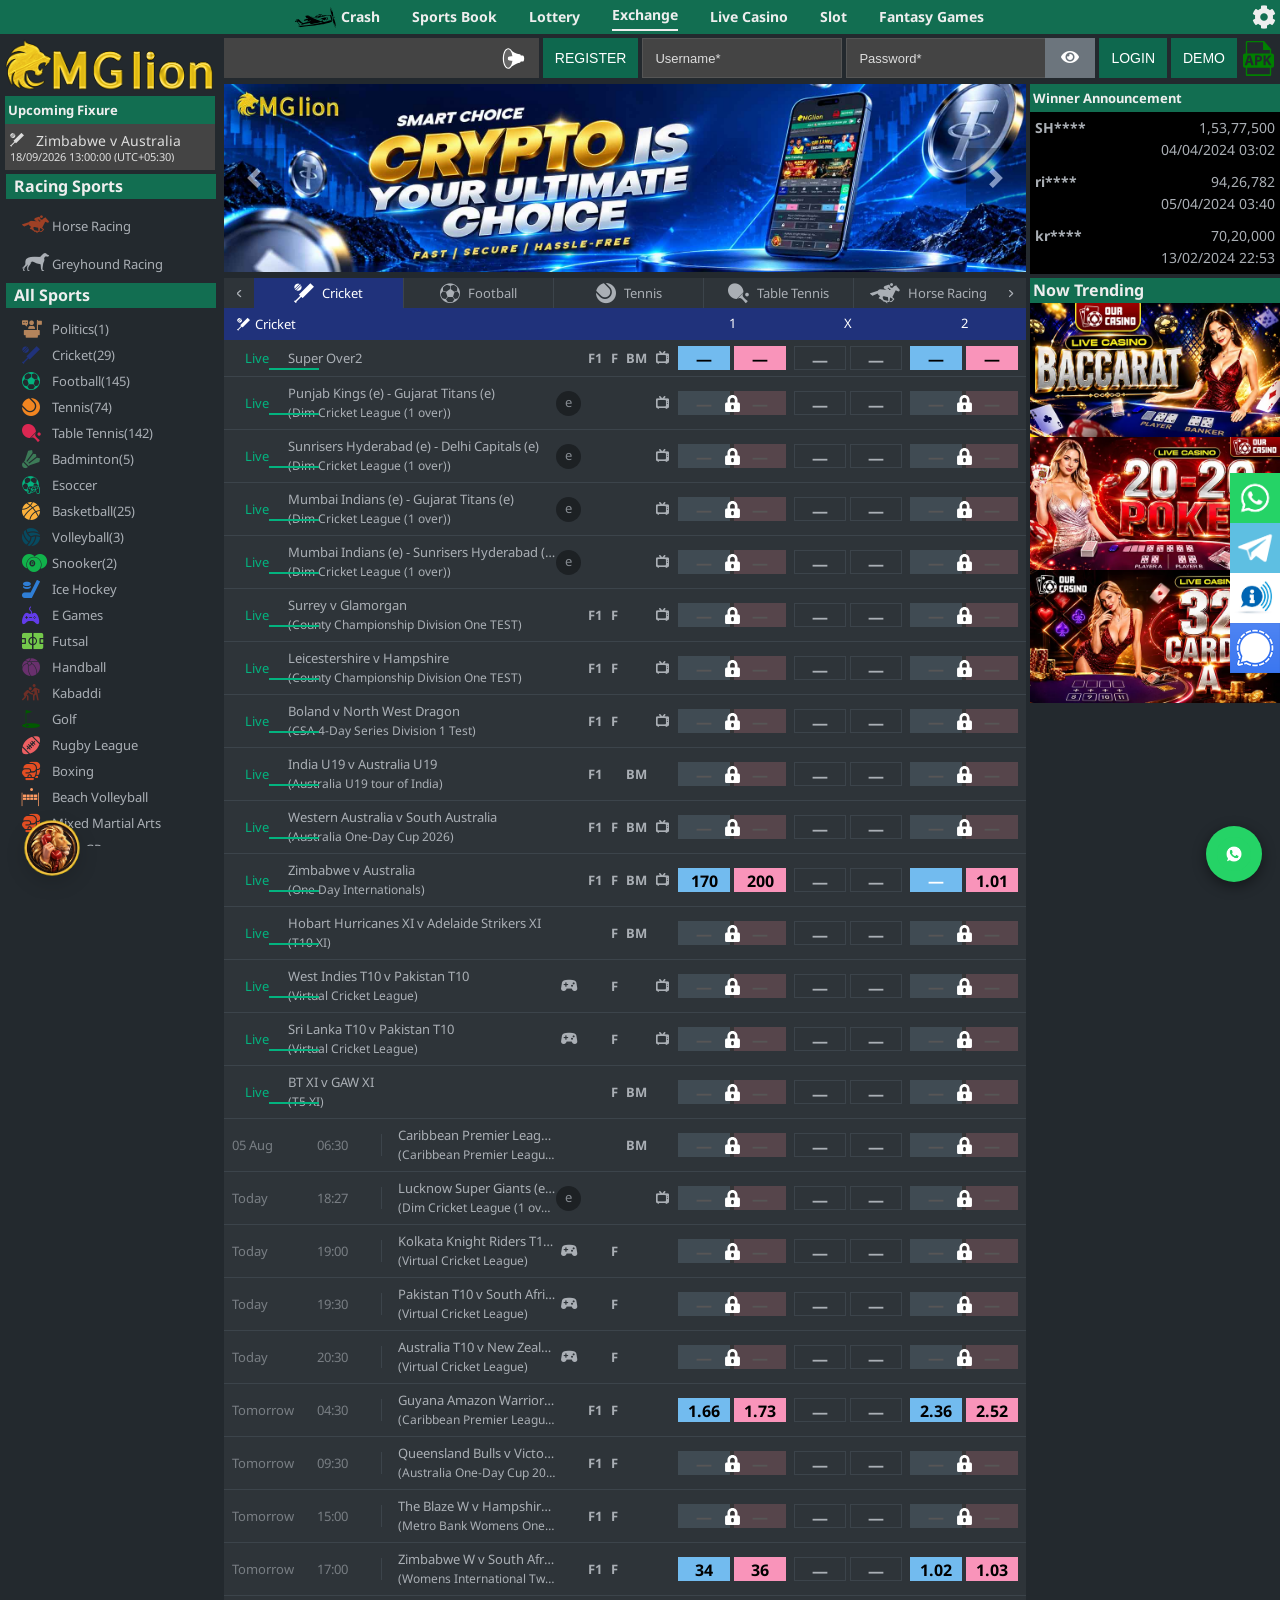
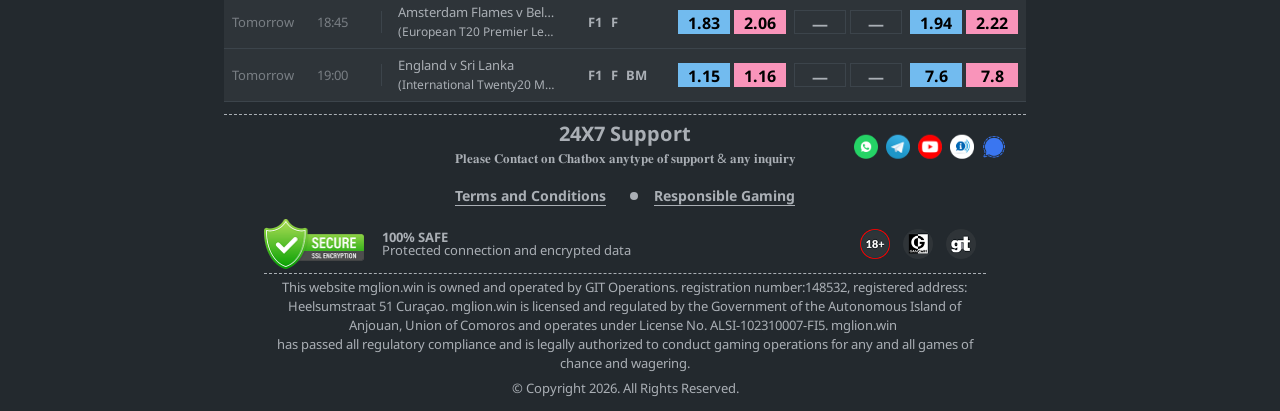
==== commit 1843179a: "Add casino, slot, fantasy, terms & responsible-gaming pages - build-pages.js regenerates pages from " ====
--- a/site/index.html
+++ b/site/index.html
@@ -3110,13 +3110,7 @@
 .woot-widget-holder.has-unread-view { bottom: 94px !important; }
 body.internal-widget .woot-widget-holder { bottom: 104px !important; }</style><link rel="stylesheet" href="./static-fix.css"></head><body class="login-home" data-modal-open-count="0" style=""><div class="bodymovinanim" style="display: none;"><svg xmlns="http://www.w3.org/2000/svg" viewBox="0 0 720 720" width="720" height="720" preserveAspectRatio="xMidYMid meet" style="width: 100%; height: 100%; transform: translate3d(0px, 0px, 0px);"><defs><clippath id="__lottie_element_2"><rect width="720" height="720" x="0" y="0"></rect></clippath><mask id="__lottie_element_25" mask-type="alpha"><g transform="matrix(0.23999999463558197,0,0,0.23999999463558197,279.8399963378906,171.62384033203125)" opacity="1" style="display: block;"><g opacity="1" transform="matrix(1,0,0,1,0,0)"><path fill="rgb(62,70,115)" fill-opacity="1" d=" M333.239013671875,0.9580000042915344 C149.3990020751953,0.9580000042915344 0.43799999356269836,149.91900634765625 0.43799999356269836,333.7590026855469 C0.43799999356269836,517.2780151367188 149.718994140625,666.5599975585938 333.239013671875,666.5599975585938 C517.0789794921875,666.5599975585938 666.0399780273438,517.5989990234375 666.0399780273438,333.7590026855469 C666.0399780273438,150.23899841308594 516.7579956054688,0.9580000042915344 333.239013671875,0.9580000042915344z"></path></g></g></mask><mask id="__lottie_element_38" mask-type="alpha"><g transform="matrix(0.23999999463558197,0,0,0.23999999463558197,279.8399963378906,170.62271118164062)" opacity="1" style="display: none;"><g opacity="1" transform="matrix(1,0,0,1,0,0)"><path fill="rgb(62,70,115)" fill-opacity="1" d=" M333.239013671875,0.9580000042915344 C149.3990020751953,0.9580000042915344 0.43799999356269836,149.91900634765625 0.43799999356269836,333.7590026855469 C0.43799999356269836,517.2780151367188 149.718994140625,666.5599975585938 333.239013671875,666.5599975585938 C517.0789794921875,666.5599975585938 666.0399780273438,517.5989990234375 666.0399780273438,333.7590026855469 C666.0399780273438,150.23899841308594 516.7579956054688,0.9580000042915344 333.239013671875,0.9580000042915344z"></path></g></g></mask><mask id="__lottie_element_51" mask-type="alpha"><g transform="matrix(0.2180427759885788,0,0,0.16190311312675476,287.1737060546875,446.8487243652344)" opacity="1" style="display: none;"><g opacity="1" transform="matrix(1,0,0,1,0,0)"><path fill="rgb(62,70,115)" fill-opacity="1" d=" M333.239013671875,0.9580000042915344 C149.3990020751953,0.9580000042915344 0.43799999356269836,149.91900634765625 0.43799999356269836,333.7590026855469 C0.43799999356269836,517.2780151367188 149.718994140625,666.5599975585938 333.239013671875,666.5599975585938 C517.0789794921875,666.5599975585938 666.0399780273438,517.5989990234375 666.0399780273438,333.7590026855469 C666.0399780273438,150.23899841308594 516.7579956054688,0.9580000042915344 333.239013671875,0.9580000042915344z"></path></g></g></mask><mask id="__lottie_element_64" mask-type="alpha"><g transform="matrix(0.23999999463558197,0,0,0.23999999463558197,279.8399963378906,170.62396240234375)" opacity="1" style="display: none;"><g opacity="1" transform="matrix(1,0,0,1,0,0)"><path fill="rgb(62,70,115)" fill-opacity="1" d=" M333.239013671875,0.9580000042915344 C149.3990020751953,0.9580000042915344 0.43799999356269836,149.91900634765625 0.43799999356269836,333.7590026855469 C0.43799999356269836,517.2780151367188 149.718994140625,666.5599975585938 333.239013671875,666.5599975585938 C517.0789794921875,666.5599975585938 666.0399780273438,517.5989990234375 666.0399780273438,333.7590026855469 C666.0399780273438,150.23899841308594 516.7579956054688,0.9580000042915344 333.239013671875,0.9580000042915344z"></path></g></g></mask></defs><g clip-path="url(#__lottie_element_2)"><g transform="matrix(3.106078863143921,0,0,3.106078863143921,316.514892578125,420.787109375)" opacity="1" style="display: none;"><g opacity="1" transform="matrix(1,0,0,1,14,43.25)"><path fill="rgb(62,70,115)" fill-opacity="1" d=" M0,-2.25 C-7.73199987411499,-2.25 -14,-1.2430000305175781 -14,0 C-14,1.2430000305175781 -7.73199987411499,2.25 0,2.25 C7.73199987411499,2.25 14,1.2430000305175781 14,0 C14,-1.2430000305175781 7.73199987411499,-2.25 0,-2.25z"></path></g></g><g transform="matrix(0.2180427759885788,0,0,0.16190311312675476,287.1737060546875,446.8487243652344)" opacity="1" style="display: none;"><g opacity="1" transform="matrix(-0.999930739402771,0.011768016032874584,-0.011768016032874584,-0.999930739402771,670.3826293945312,663.5733642578125)"><g opacity="1" transform="matrix(1,0,0,1,0,0)"><path fill="rgb(62,70,115)" fill-opacity="1" d=" M333.239013671875,0.9580000042915344 C149.3990020751953,0.9580000042915344 0.43799999356269836,149.91900634765625 0.43799999356269836,333.7590026855469 C0.43799999356269836,517.2780151367188 149.718994140625,666.5599975585938 333.239013671875,666.5599975585938 C517.0789794921875,666.5599975585938 666.0399780273438,517.5989990234375 666.0399780273438,333.7590026855469 C666.0399780273438,150.23899841308594 516.7579956054688,0.9580000042915344 333.239013671875,0.9580000042915344z"></path></g><g opacity="1" transform="matrix(1,0,0,1,0,0)"><path fill="rgb(236,238,247)" fill-opacity="1" d=" M558.1740112304688,104.52200317382812 C571.77197265625,118.12000274658203 583.9320068359375,132.8419952392578 594.3350219726562,148.52200317382812 C595.4559936523438,150.1199951171875 595.77197265625,152.36199951171875 594.9749755859375,154.1199951171875 C594.9749755859375,154.1199951171875 569.1380004882812,258.375 569.1380004882812,258.375 C568.5020141601562,259.97198486328125 567.3800048828125,261.41400146484375 565.7789916992188,262.0539855957031 C565.7789916992188,262.0539855957031 459.40301513671875,302.81500244140625 459.40301513671875,302.81500244140625 C457.16400146484375,303.7760009765625 454.60198974609375,303.45599365234375 452.6839904785156,301.8580017089844 C452.6839904785156,301.8580017089844 338.9070129394531,216.8730010986328 338.9070129394531,216.8730010986328 C337.47698974609375,215.61900329589844 336.6570129394531,213.81100463867188 336.66400146484375,211.91200256347656 C336.66400146484375,211.91200256347656 338.01800537109375,101.04299926757812 338.01800537109375,101.04299926757812 C338.01800537109375,98.96499633789062 339.1390075683594,96.88300323486328 340.8970031738281,95.76200103759766 C340.8970031738281,95.76200103759766 441.3739929199219,35.72100067138672 441.3739929199219,35.72100067138672 C442.9750061035156,34.599998474121094 445.0530090332031,34.279998779296875 446.9750061035156,34.92100143432617 C488.25299072265625,49.16299819946289 526.333984375,72.68199920654297 558.1740112304688,104.52200317382812z M421.41400146484375,637.9019775390625 C420.77801513671875,639.8200073242188 419.1759948730469,641.2620239257812 417.2539978027344,641.7420043945312 C391.1759948730469,649.4219970703125 363.8169860839844,653.2620239257812 335.97698974609375,653.2620239257812 C307.97698974609375,653.2620239257812 280.77801513671875,649.2620239257812 254.6959991455078,641.7420043945312 C252.7779998779297,641.1010131835938 251.17599487304688,639.6599731445312 250.53500366210938,637.9019775390625 C250.53500366210938,637.9019775390625 205.6320037841797,541.7210083007812 205.6320037841797,541.7210083007812 C204.99099731445312,539.9600219726562 205.15199279785156,538.0419921875 205.95199584960938,536.4400024414062 C205.95199584960938,536.4400024414062 283.39300537109375,461.54901123046875 283.39300537109375,461.54901123046875 C284.510009765625,459.4700012207031 286.75201416015625,458.18798828125 288.9909973144531,458.18798828125 C288.9909973144531,458.18798828125 408.2030029296875,453.7330017089844 408.2030029296875,453.7330017089844 C410.6050109863281,453.7330017089844 412.6830139160156,455.0150146484375 413.8039855957031,457.093994140625 C413.8039855957031,457.093994140625 473.385986328125,538.9400024414062 473.385986328125,538.9400024414062 C474.18701171875,540.5419921875 474.34698486328125,542.4600219726562 473.70599365234375,544.2210083007812 C473.70599365234375,544.2210083007812 421.41400146484375,637.9019775390625 421.41400146484375,637.9019775390625z M328.2149963378906,96.68099975585938 C328.2149963378906,96.68099975585938 326.8609924316406,207.5500030517578 326.8609924316406,207.5500030517578 C326.8609924316406,209.46800231933594 326.06500244140625,211.22900390625 324.62298583984375,212.51100158691406 C324.62298583984375,212.51100158691406 211.86599731445312,306.4930114746094 211.86599731445312,306.4930114746094 C209.94500732421875,308.0899963378906 207.38600158691406,308.4110107421875 205.1439971923828,307.45001220703125 C205.1439971923828,307.45001220703125 96.23300170898438,247.4759979248047 96.23300170898438,247.4759979248047 C94.63500213623047,246.6750030517578 93.35399627685547,245.3939971923828 92.87300109863281,243.79600524902344 C92.87300109863281,243.79600524902344 75.4530029296875,153.0050048828125 75.4530029296875,153.0050048828125 C74.81300354003906,151.08700561523438 74.9729995727539,149.0050048828125 76.09400177001953,147.40699768066406 C86.49199676513672,131.72799682617188 98.65299987792969,117.00499725341797 112.25399780273438,103.40699768066406 C144.093994140625,71.56800079345703 182.1719970703125,48.04499816894531 223.61300659179688,34.12699890136719 C225.531005859375,33.48699951171875 227.61300659179688,33.80699920654297 229.21099853515625,34.928001403808594 C229.21099853515625,34.928001403808594 325.3370056152344,91.72000122070312 325.3370056152344,91.72000122070312 C327.0979919433594,92.52100372314453 328.2149963378906,94.44200134277344 328.2149963378906,96.68099975585938z M482.0679931640625,527.8510131835938 C482.0679931640625,527.8510131835938 420.718994140625,442.73199462890625 420.718994140625,442.73199462890625 C419.9179992675781,441.28900146484375 419.75799560546875,439.6889953613281 420.239013671875,438.09100341796875 C420.239013671875,438.09100341796875 461.93798828125,315.6109924316406 461.93798828125,315.6109924316406 C462.41900634765625,313.6889953613281 463.70001220703125,312.0920104980469 465.4620056152344,311.2909851074219 C465.4620056152344,311.2909851074219 564.5499877929688,273.8800048828125 564.5499877929688,273.8800048828125 C566.7890014648438,272.9230041503906 569.5070190429688,273.239013671875 571.4290161132812,274.84100341796875 C571.4290161132812,274.84100341796875 646.9840087890625,362.92401123046875 646.9840087890625,362.92401123046875 C648.426025390625,364.20098876953125 649.385986328125,366.12298583984375 649.2260131835938,368.20098876953125 C645.8670043945312,423.8810119628906 621.7509765625,480.1520080566406 588.9500122070312,524.6329956054688 C587.8289794921875,526.2340087890625 585.9110107421875,527.1909790039062 583.8289794921875,527.1909790039062 C583.8289794921875,527.1909790039062 487.8299865722656,531.3699951171875 487.8299865722656,531.3699951171875 C485.4280090332031,531.2100219726562 483.1889953613281,529.9329833984375 482.0679931640625,527.8510131835938z M19.31100082397461,356.93499755859375 C19.31100082397461,356.93499755859375 91.71299743652344,263.3940124511719 91.71299743652344,263.3940124511719 C93.63099670410156,261.7919921875 96.35399627685547,261.3160095214844 98.59200286865234,262.4330139160156 C98.59200286865234,262.4330139160156 199.34300231933594,318.5710144042969 199.34300231933594,318.5710144042969 C201.10499572753906,319.37200927734375 202.3820037841797,320.968994140625 202.86300659179688,322.8909912109375 C202.86300659179688,322.8909912109375 268.4930114746094,449.4159851074219 268.4930114746094,449.4159851074219 C268.81298828125,451.0140075683594 268.65301513671875,452.614013671875 268.0119934082031,454.0570068359375 C268.0119934082031,454.0570068359375 189.13400268554688,531.5070190429688 189.13400268554688,531.5070190429688 C188.01300048828125,533.5889892578125 185.77499389648438,535.0250244140625 183.3730010986328,534.864990234375 C183.3730010986328,534.864990234375 77.71299743652344,517.4110107421875 77.71299743652344,517.4110107421875 C75.79100036621094,517.4110107421875 73.86900329589844,516.4539794921875 72.59200286865234,514.85302734375 C39.79100036621094,470.5320129394531 20.591999053955078,417.8919982910156 17.07200050354004,362.2120056152344 C17.07200050354004,360.1340026855469 17.868999481201172,358.2120056152344 19.31100082397461,356.93499755859375z"></path></g></g></g><g transform="matrix(4.8997063636779785,0,0,4.8997063636779785,291.40411376953125,343.21270751953125)" opacity="1" style="display: none;"><g opacity="1" transform="matrix(1,0,0,1,14,43.25)"><path fill="rgb(62,70,115)" fill-opacity="1" d=" M0,-2.25 C-7.73199987411499,-2.25 -14,-1.2430000305175781 -14,0 C-14,1.2430000305175781 -7.73199987411499,2.25 0,2.25 C7.73199987411499,2.25 14,1.2430000305175781 14,0 C14,-1.2430000305175781 7.73199987411499,-2.25 0,-2.25z"></path></g></g><g transform="matrix(0.23999999463558197,0,0,0.23999999463558197,279.8399963378906,170.62396240234375)" opacity="1" style="display: none;"><g opacity="1" transform="matrix(1,0,0,1,0,0)"><path fill="rgb(62,70,115)" fill-opacity="1" d=" M333.239013671875,0.9580000042915344 C149.3990020751953,0.9580000042915344 0.43799999356269836,149.91900634765625 0.43799999356269836,333.7590026855469 C0.43799999356269836,517.2780151367188 149.718994140625,666.5599975585938 333.239013671875,666.5599975585938 C517.0789794921875,666.5599975585938 666.0399780273438,517.5989990234375 666.0399780273438,333.7590026855469 C666.0399780273438,150.23899841308594 516.7579956054688,0.9580000042915344 333.239013671875,0.9580000042915344z"></path></g></g><g mask="url(#__lottie_element_64)" style="display: block;"><g transform="matrix(1.0000007152557373,0,0,1.0000007152557373,360,325.9700622558594)" opacity="1"><g opacity="1" transform="matrix(1.0032099485397339,0,0,1,0.2879999876022339,0.2029999941587448)"><path stroke-linecap="butt" stroke-linejoin="miter" fill-opacity="0" stroke-miterlimit="4" stroke="rgb(236,238,247)" stroke-opacity="1" stroke-width="10" d=" M0,-43.37200164794922 C23.95400047302246,-43.37200164794922 210.33700561523438,-23.95400047302246 210.33700561523438,0 C210.33700561523438,23.95400047302246 23.95400047302246,43.37200164794922 0,43.37200164794922 C-23.95400047302246,43.37200164794922 -43.37200164794922,23.95400047302246 -43.37200164794922,0 C-43.37200164794922,-23.95400047302246 -23.95400047302246,-43.37200164794922 0,-43.37200164794922z"></path></g><g opacity="1" transform="matrix(1.0032099485397339,0,0,1,0.2879999876022339,-150.24000549316406)"><path stroke-linecap="butt" stroke-linejoin="miter" fill-opacity="0" stroke-miterlimit="4" stroke="rgb(236,238,247)" stroke-opacity="1" stroke-width="10" d=" M0,-43.37200164794922 C23.95400047302246,-43.37200164794922 210.33700561523438,-23.95400047302246 210.33700561523438,0 C210.33700561523438,23.95400047302246 23.95400047302246,43.37200164794922 0,43.37200164794922 C-23.95400047302246,43.37200164794922 -43.37200164794922,23.95400047302246 -43.37200164794922,0 C-43.37200164794922,-23.95400047302246 -23.95400047302246,-43.37200164794922 0,-43.37200164794922z"></path></g></g></g><g transform="matrix(3.106078863143921,0,0,3.106078863143921,316.514892578125,420.787109375)" opacity="1" style="display: none;"><g opacity="1" transform="matrix(1,0,0,1,14,43.25)"><path fill="rgb(62,70,115)" fill-opacity="1" d=" M0,-2.25 C-7.73199987411499,-2.25 -14,-1.2430000305175781 -14,0 C-14,1.2430000305175781 -7.73199987411499,2.25 0,2.25 C7.73199987411499,2.25 14,1.2430000305175781 14,0 C14,-1.2430000305175781 7.73199987411499,-2.25 0,-2.25z"></path></g></g><g transform="matrix(0.2180427759885788,0,0,0.16190311312675476,287.1737060546875,446.8487243652344)" opacity="1" style="display: none;"><g opacity="1" transform="matrix(1,0,0,1,0,0)"><path fill="rgb(62,70,115)" fill-opacity="1" d=" M333.239013671875,0.9580000042915344 C149.3990020751953,0.9580000042915344 0.43799999356269836,149.91900634765625 0.43799999356269836,333.7590026855469 C0.43799999356269836,517.2780151367188 149.718994140625,666.5599975585938 333.239013671875,666.5599975585938 C517.0789794921875,666.5599975585938 666.0399780273438,517.5989990234375 666.0399780273438,333.7590026855469 C666.0399780273438,150.23899841308594 516.7579956054688,0.9580000042915344 333.239013671875,0.9580000042915344z"></path></g></g><g mask="url(#__lottie_element_51)" style="display: block;"><g transform="matrix(1.0000007152557373,0,0,1.0000007152557373,360,325.9700622558594)" opacity="1"><g opacity="1" transform="matrix(1.0032099485397339,0,0,1,0.2879999876022339,0.2029999941587448)"><path stroke-linecap="butt" stroke-linejoin="miter" fill-opacity="0" stroke-miterlimit="4" stroke="rgb(236,238,247)" stroke-opacity="1" stroke-width="10" d=" M0,-43.37200164794922 C23.95400047302246,-43.37200164794922 210.33700561523438,-23.95400047302246 210.33700561523438,0 C210.33700561523438,23.95400047302246 23.95400047302246,43.37200164794922 0,43.37200164794922 C-23.95400047302246,43.37200164794922 -43.37200164794922,23.95400047302246 -43.37200164794922,0 C-43.37200164794922,-23.95400047302246 -23.95400047302246,-43.37200164794922 0,-43.37200164794922z"></path></g><g opacity="1" transform="matrix(1.0032099485397339,0,0,1,0.2879999876022339,-150.24000549316406)"><path stroke-linecap="butt" stroke-linejoin="miter" fill-opacity="0" stroke-miterlimit="4" stroke="rgb(236,238,247)" stroke-opacity="1" stroke-width="10" d=" M0,-43.37200164794922 C23.95400047302246,-43.37200164794922 210.33700561523438,-23.95400047302246 210.33700561523438,0 C210.33700561523438,23.95400047302246 23.95400047302246,43.37200164794922 0,43.37200164794922 C-23.95400047302246,43.37200164794922 -43.37200164794922,23.95400047302246 -43.37200164794922,0 C-43.37200164794922,-23.95400047302246 -23.95400047302246,-43.37200164794922 0,-43.37200164794922z"></path></g></g></g><g transform="matrix(4.899713039398193,0,0,4.899713039398193,291.4040222167969,343.21240234375)" opacity="1" style="display: none;"><g opacity="1" transform="matrix(1,0,0,1,14,43.25)"><path fill="rgb(62,70,115)" fill-opacity="1" d=" M0,-2.25 C-7.73199987411499,-2.25 -14,-1.2430000305175781 -14,0 C-14,1.2430000305175781 -7.73199987411499,2.25 0,2.25 C7.73199987411499,2.25 14,1.2430000305175781 14,0 C14,-1.2430000305175781 7.73199987411499,-2.25 0,-2.25z"></path></g></g><g transform="matrix(0.23999999463558197,0,0,0.23999999463558197,279.8399963378906,170.62271118164062)" opacity="1" style="display: none;"><g opacity="1" transform="matrix(1,0,0,1,0,0)"><path fill="rgb(62,70,115)" fill-opacity="1" d=" M333.239013671875,0.9580000042915344 C149.3990020751953,0.9580000042915344 0.43799999356269836,149.91900634765625 0.43799999356269836,333.7590026855469 C0.43799999356269836,517.2780151367188 149.718994140625,666.5599975585938 333.239013671875,666.5599975585938 C517.0789794921875,666.5599975585938 666.0399780273438,517.5989990234375 666.0399780273438,333.7590026855469 C666.0399780273438,150.23899841308594 516.7579956054688,0.9580000042915344 333.239013671875,0.9580000042915344z"></path></g></g><g mask="url(#__lottie_element_38)" style="display: block;"><g transform="matrix(1.0000007152557373,0,0,1.0000007152557373,360.239990234375,250.94000244140625)" opacity="1"><g opacity="1" transform="matrix(1,0,0,1,-103.64399719238281,0)"><path stroke-linecap="butt" stroke-linejoin="miter" fill-opacity="0" stroke-miterlimit="4" stroke-dasharray=" 6" stroke-dashoffset="-2" stroke="rgb(236,238,247)" stroke-opacity="1" stroke-width="25" d=" M0,-68.5145034790039 C37.81315612792969,-68.5145034790039 68.5145034790039,-37.81315612792969 68.5145034790039,0 C68.5145034790039,37.81315612792969 37.81315612792969,68.5145034790039 0,68.5145034790039 C-37.81315612792969,68.5145034790039 -68.5145034790039,37.81315612792969 -68.5145034790039,0 C-68.5145034790039,-37.81315612792969 -37.81315612792969,-68.5145034790039 0,-68.5145034790039z"></path></g><g opacity="1" transform="matrix(1,0,0,1,103.6449966430664,0)"><path stroke-linecap="butt" stroke-linejoin="miter" fill-opacity="0" stroke-miterlimit="4" stroke-dasharray=" 6" stroke-dashoffset="-2" stroke="rgb(236,238,247)" stroke-opacity="1" stroke-width="25" d=" M0,-68.5145034790039 C37.81315612792969,-68.5145034790039 68.5145034790039,-37.81315612792969 68.5145034790039,0 C68.5145034790039,37.81315612792969 37.81315612792969,68.5145034790039 0,68.5145034790039 C-37.81315612792969,68.5145034790039 -68.5145034790039,37.81315612792969 -68.5145034790039,0 C-68.5145034790039,-37.81315612792969 -37.81315612792969,-68.5145034790039 0,-68.5145034790039z"></path></g><g opacity="1" transform="matrix(1,0,0,1,-103.64399719238281,0)"><path stroke-linecap="butt" stroke-linejoin="miter" fill-opacity="0" stroke-miterlimit="4" stroke="rgb(236,238,247)" stroke-opacity="1" stroke-width="10" d=" M0,-68.5145034790039 C37.81315612792969,-68.5145034790039 68.5145034790039,-37.81315612792969 68.5145034790039,0 C68.5145034790039,37.81315612792969 37.81315612792969,68.5145034790039 0,68.5145034790039 C-37.81315612792969,68.5145034790039 -68.5145034790039,37.81315612792969 -68.5145034790039,0 C-68.5145034790039,-37.81315612792969 -37.81315612792969,-68.5145034790039 0,-68.5145034790039z"></path></g><g opacity="1" transform="matrix(1,0,0,1,103.6449966430664,0)"><path stroke-linecap="butt" stroke-linejoin="miter" fill-opacity="0" stroke-miterlimit="4" stroke="rgb(236,238,247)" stroke-opacity="1" stroke-width="10" d=" M0,-68.5145034790039 C37.81315612792969,-68.5145034790039 68.5145034790039,-37.81315612792969 68.5145034790039,0 C68.5145034790039,37.81315612792969 37.81315612792969,68.5145034790039 0,68.5145034790039 C-37.81315612792969,68.5145034790039 -68.5145034790039,37.81315612792969 -68.5145034790039,0 C-68.5145034790039,-37.81315612792969 -37.81315612792969,-68.5145034790039 0,-68.5145034790039z"></path></g></g></g><g transform="matrix(4.893579483032227,0,0,4.893579483032227,291.4898681640625,343.4776916503906)" opacity="1" style="display: block;"><g opacity="1" transform="matrix(1,0,0,1,14,43.25)"><path fill="rgb(62,70,115)" fill-opacity="1" d=" M0,-2.25 C-7.73199987411499,-2.25 -14,-1.2430000305175781 -14,0 C-14,1.2430000305175781 -7.73199987411499,2.25 0,2.25 C7.73199987411499,2.25 14,1.2430000305175781 14,0 C14,-1.2430000305175781 7.73199987411499,-2.25 0,-2.25z"></path></g></g><g transform="matrix(0.23999999463558197,0,0,0.23999999463558197,279.8399963378906,171.62384033203125)" opacity="1" style="display: block;"><g opacity="1" transform="matrix(1,0,0,1,0,0)"><path fill="rgb(62,70,115)" fill-opacity="1" d=" M333.239013671875,0.9580000042915344 C149.3990020751953,0.9580000042915344 0.43799999356269836,149.91900634765625 0.43799999356269836,333.7590026855469 C0.43799999356269836,517.2780151367188 149.718994140625,666.5599975585938 333.239013671875,666.5599975585938 C517.0789794921875,666.5599975585938 666.0399780273438,517.5989990234375 666.0399780273438,333.7590026855469 C666.0399780273438,150.23899841308594 516.7579956054688,0.9580000042915344 333.239013671875,0.9580000042915344z"></path></g></g><g mask="url(#__lottie_element_25)" style="display: block;"><g transform="matrix(0.9979880452156067,0.06341301649808884,-0.06341301649808884,0.9979880452156067,360.239990234375,252.02383422851562)" opacity="1"><g opacity="1" transform="matrix(1,0,0,1,-103.64399719238281,0)"><path stroke-linecap="butt" stroke-linejoin="miter" fill-opacity="0" stroke-miterlimit="4" stroke-dasharray=" 6" stroke-dashoffset="-2" stroke="rgb(236,238,247)" stroke-opacity="1" stroke-width="25" d=" M0,-68.5145034790039 C37.81315612792969,-68.5145034790039 68.5145034790039,-37.81315612792969 68.5145034790039,0 C68.5145034790039,37.81315612792969 37.81315612792969,68.5145034790039 0,68.5145034790039 C-37.81315612792969,68.5145034790039 -68.5145034790039,37.81315612792969 -68.5145034790039,0 C-68.5145034790039,-37.81315612792969 -37.81315612792969,-68.5145034790039 0,-68.5145034790039z"></path></g><g opacity="1" transform="matrix(1,0,0,1,103.6449966430664,0)"><path stroke-linecap="butt" stroke-linejoin="miter" fill-opacity="0" stroke-miterlimit="4" stroke-dasharray=" 6" stroke-dashoffset="-2" stroke="rgb(236,238,247)" stroke-opacity="1" stroke-width="25" d=" M0,-68.5145034790039 C37.81315612792969,-68.5145034790039 68.5145034790039,-37.81315612792969 68.5145034790039,0 C68.5145034790039,37.81315612792969 37.81315612792969,68.5145034790039 0,68.5145034790039 C-37.81315612792969,68.5145034790039 -68.5145034790039,37.81315612792969 -68.5145034790039,0 C-68.5145034790039,-37.81315612792969 -37.81315612792969,-68.5145034790039 0,-68.5145034790039z"></path></g><g opacity="1" transform="matrix(1,0,0,1,-103.64399719238281,0)"><path stroke-linecap="butt" stroke-linejoin="miter" fill-opacity="0" stroke-miterlimit="4" stroke="rgb(236,238,247)" stroke-opacity="1" stroke-width="10" d=" M0,-68.5145034790039 C37.81315612792969,-68.5145034790039 68.5145034790039,-37.81315612792969 68.5145034790039,0 C68.5145034790039,37.81315612792969 37.81315612792969,68.5145034790039 0,68.5145034790039 C-37.81315612792969,68.5145034790039 -68.5145034790039,37.81315612792969 -68.5145034790039,0 C-68.5145034790039,-37.81315612792969 -37.81315612792969,-68.5145034790039 0,-68.5145034790039z"></path></g><g opacity="1" transform="matrix(1,0,0,1,103.6449966430664,0)"><path stroke-linecap="butt" stroke-linejoin="miter" fill-opacity="0" stroke-miterlimit="4" stroke="rgb(236,238,247)" stroke-opacity="1" stroke-width="10" d=" M0,-68.5145034790039 C37.81315612792969,-68.5145034790039 68.5145034790039,-37.81315612792969 68.5145034790039,0 C68.5145034790039,37.81315612792969 37.81315612792969,68.5145034790039 0,68.5145034790039 C-37.81315612792969,68.5145034790039 -68.5145034790039,37.81315612792969 -68.5145034790039,0 C-68.5145034790039,-37.81315612792969 -37.81315612792969,-68.5145034790039 0,-68.5145034790039z"></path></g></g></g><g transform="matrix(4.8997063636779785,0,0,4.8997063636779785,291.40411376953125,343.21270751953125)" opacity="1" style="display: none;"><g opacity="1" transform="matrix(1,0,0,1,14,43.25)"><path fill="rgb(62,70,115)" fill-opacity="1" d=" M0,-2.25 C-7.73199987411499,-2.25 -14,-1.2430000305175781 -14,0 C-14,1.2430000305175781 -7.73199987411499,2.25 0,2.25 C7.73199987411499,2.25 14,1.2430000305175781 14,0 C14,-1.2430000305175781 7.73199987411499,-2.25 0,-2.25z"></path></g></g><g transform="matrix(0.23999999463558197,0,0,0.23999999463558197,279.8399963378906,170.62396240234375)" opacity="1" style="display: none;"><g opacity="1" transform="matrix(0.9998638033866882,-0.01650233566761017,0.01650233566761017,0.9998638033866882,-5.462432861328125,5.544677734375)"><g opacity="1" transform="matrix(1,0,0,1,0,0)"><path fill="rgb(62,70,115)" fill-opacity="1" d=" M333.239013671875,0.9580000042915344 C149.3990020751953,0.9580000042915344 0.43799999356269836,149.91900634765625 0.43799999356269836,333.7590026855469 C0.43799999356269836,517.2780151367188 149.718994140625,666.5599975585938 333.239013671875,666.5599975585938 C517.0789794921875,666.5599975585938 666.0399780273438,517.5989990234375 666.0399780273438,333.7590026855469 C666.0399780273438,150.23899841308594 516.7579956054688,0.9580000042915344 333.239013671875,0.9580000042915344z"></path></g><g opacity="1" transform="matrix(0.8500000238418579,0,0,0.8500000238418579,49.98583984375,50.0638427734375)"><path stroke-linecap="butt" stroke-linejoin="miter" fill-opacity="0" stroke-miterlimit="4" stroke-dasharray=" 80" stroke-dashoffset="0" stroke="rgb(236,238,247)" stroke-opacity="1" stroke-width="60" d=" M333.239013671875,0.9580000042915344 C149.3990020751953,0.9580000042915344 0.43799999356269836,149.91900634765625 0.43799999356269836,333.7590026855469 C0.43799999356269836,517.2780151367188 149.718994140625,666.5599975585938 333.239013671875,666.5599975585938 C517.0789794921875,666.5599975585938 666.0399780273438,517.5989990234375 666.0399780273438,333.7590026855469 C666.0399780273438,150.23899841308594 516.7579956054688,0.9580000042915344 333.239013671875,0.9580000042915344z"></path></g></g></g><g transform="matrix(3.1072304248809814,0,0,3.1072304248809814,316.498779296875,420.7373046875)" opacity="1" style="display: none;"><g opacity="1" transform="matrix(1,0,0,1,14,43.25)"><path fill="rgb(62,70,115)" fill-opacity="1" d=" M0,-2.25 C-7.73199987411499,-2.25 -14,-1.2430000305175781 -14,0 C-14,1.2430000305175781 -7.73199987411499,2.25 0,2.25 C7.73199987411499,2.25 14,1.2430000305175781 14,0 C14,-1.2430000305175781 7.73199987411499,-2.25 0,-2.25z"></path></g></g><g transform="matrix(0.21777133643627167,0,0,0.1624210923910141,287.2643737792969,446.5027160644531)" opacity="1" style="display: none;"><g opacity="1" transform="matrix(-0.9999285340309143,0.011955698020756245,-0.011955698020756245,-0.9999285340309143,670.4445190429688,663.510009765625)"><g opacity="1" transform="matrix(1,0,0,1,0,0)"><path fill="rgb(62,70,115)" fill-opacity="1" d=" M333.239013671875,0.9580000042915344 C149.3990020751953,0.9580000042915344 0.43799999356269836,149.91900634765625 0.43799999356269836,333.7590026855469 C0.43799999356269836,517.2780151367188 149.718994140625,666.5599975585938 333.239013671875,666.5599975585938 C517.0789794921875,666.5599975585938 666.0399780273438,517.5989990234375 666.0399780273438,333.7590026855469 C666.0399780273438,150.23899841308594 516.7579956054688,0.9580000042915344 333.239013671875,0.9580000042915344z"></path></g><g opacity="1" transform="matrix(0.8500000238418579,0,0,0.8500000238418579,49.98583984375,50.0638427734375)"><path stroke-linecap="butt" stroke-linejoin="miter" fill-opacity="0" stroke-miterlimit="4" stroke-dasharray=" 80" stroke-dashoffset="0" stroke="rgb(236,238,247)" stroke-opacity="1" stroke-width="60" d=" M333.239013671875,0.9580000042915344 C149.3990020751953,0.9580000042915344 0.43799999356269836,149.91900634765625 0.43799999356269836,333.7590026855469 C0.43799999356269836,517.2780151367188 149.718994140625,666.5599975585938 333.239013671875,666.5599975585938 C517.0789794921875,666.5599975585938 666.0399780273438,517.5989990234375 666.0399780273438,333.7590026855469 C666.0399780273438,150.23899841308594 516.7579956054688,0.9580000042915344 333.239013671875,0.9580000042915344z"></path></g></g></g><g transform="matrix(4.899713039398193,0,0,4.899713039398193,291.4040222167969,343.21240234375)" opacity="1" style="display: none;"><g opacity="1" transform="matrix(1,0,0,1,14,43.25)"><path fill="rgb(62,70,115)" fill-opacity="1" d=" M0,-2.25 C-7.73199987411499,-2.25 -14,-1.2430000305175781 -14,0 C-14,1.2430000305175781 -7.73199987411499,2.25 0,2.25 C7.73199987411499,2.25 14,1.2430000305175781 14,0 C14,-1.2430000305175781 7.73199987411499,-2.25 0,-2.25z"></path></g></g><g transform="matrix(0.23999999463558197,0,0,0.23999999463558197,279.8399963378906,170.62271118164062)" opacity="1" style="display: none;"><g opacity="1" transform="matrix(0.9998660087585449,-0.016369406133890152,0.016369406133890152,0.9998660087585449,-5.418792724609375,5.4996337890625)"><g opacity="1" transform="matrix(1,0,0,1,0,0)"><path fill="rgb(62,70,115)" fill-opacity="1" d=" M333.239013671875,0.9580000042915344 C149.3990020751953,0.9580000042915344 0.43799999356269836,149.91900634765625 0.43799999356269836,333.7590026855469 C0.43799999356269836,517.2780151367188 149.718994140625,666.5599975585938 333.239013671875,666.5599975585938 C517.0789794921875,666.5599975585938 666.0399780273438,517.5989990234375 666.0399780273438,333.7590026855469 C666.0399780273438,150.23899841308594 516.7579956054688,0.9580000042915344 333.239013671875,0.9580000042915344z"></path></g><g opacity="1" transform="matrix(1,0,0,1,0,0)"><path fill="rgb(236,238,247)" fill-opacity="1" d=" M558.1740112304688,104.52200317382812 C571.77197265625,118.12000274658203 583.9320068359375,132.8419952392578 594.3350219726562,148.52200317382812 C595.4559936523438,150.1199951171875 595.77197265625,152.36199951171875 594.9749755859375,154.1199951171875 C594.9749755859375,154.1199951171875 569.1380004882812,258.375 569.1380004882812,258.375 C568.5020141601562,259.97198486328125 567.3800048828125,261.41400146484375 565.7789916992188,262.0539855957031 C565.7789916992188,262.0539855957031 459.40301513671875,302.81500244140625 459.40301513671875,302.81500244140625 C457.16400146484375,303.7760009765625 454.60198974609375,303.45599365234375 452.6839904785156,301.8580017089844 C452.6839904785156,301.8580017089844 338.9070129394531,216.8730010986328 338.9070129394531,216.8730010986328 C337.47698974609375,215.61900329589844 336.6570129394531,213.81100463867188 336.66400146484375,211.91200256347656 C336.66400146484375,211.91200256347656 338.01800537109375,101.04299926757812 338.01800537109375,101.04299926757812 C338.01800537109375,98.96499633789062 339.1390075683594,96.88300323486328 340.8970031738281,95.76200103759766 C340.8970031738281,95.76200103759766 441.3739929199219,35.72100067138672 441.3739929199219,35.72100067138672 C442.9750061035156,34.599998474121094 445.0530090332031,34.279998779296875 446.9750061035156,34.92100143432617 C488.25299072265625,49.16299819946289 526.333984375,72.68199920654297 558.1740112304688,104.52200317382812z M421.41400146484375,637.9019775390625 C420.77801513671875,639.8200073242188 419.1759948730469,641.2620239257812 417.2539978027344,641.7420043945312 C391.1759948730469,649.4219970703125 363.8169860839844,653.2620239257812 335.97698974609375,653.2620239257812 C307.97698974609375,653.2620239257812 280.77801513671875,649.2620239257812 254.6959991455078,641.7420043945312 C252.7779998779297,641.1010131835938 251.17599487304688,639.6599731445312 250.53500366210938,637.9019775390625 C250.53500366210938,637.9019775390625 205.6320037841797,541.7210083007812 205.6320037841797,541.7210083007812 C204.99099731445312,539.9600219726562 205.15199279785156,538.0419921875 205.95199584960938,536.4400024414062 C205.95199584960938,536.4400024414062 283.39300537109375,461.54901123046875 283.39300537109375,461.54901123046875 C284.510009765625,459.4700012207031 286.75201416015625,458.18798828125 288.9909973144531,458.18798828125 C288.9909973144531,458.18798828125 408.2030029296875,453.7330017089844 408.2030029296875,453.7330017089844 C410.6050109863281,453.7330017089844 412.6830139160156,455.0150146484375 413.8039855957031,457.093994140625 C413.8039855957031,457.093994140625 473.385986328125,538.9400024414062 473.385986328125,538.9400024414062 C474.18701171875,540.5419921875 474.34698486328125,542.4600219726562 473.70599365234375,544.2210083007812 C473.70599365234375,544.2210083007812 421.41400146484375,637.9019775390625 421.41400146484375,637.9019775390625z M328.2149963378906,96.68099975585938 C328.2149963378906,96.68099975585938 326.8609924316406,207.5500030517578 326.8609924316406,207.5500030517578 C326.8609924316406,209.46800231933594 326.06500244140625,211.22900390625 324.62298583984375,212.51100158691406 C324.62298583984375,212.51100158691406 211.86599731445312,306.4930114746094 211.86599731445312,306.4930114746094 C209.94500732421875,308.0899963378906 207.38600158691406,308.4110107421875 205.1439971923828,307.45001220703125 C205.1439971923828,307.45001220703125 96.23300170898438,247.4759979248047 96.23300170898438,247.4759979248047 C94.63500213623047,246.6750030517578 93.35399627685547,245.3939971923828 92.87300109863281,243.79600524902344 C92.87300109863281,243.79600524902344 75.4530029296875,153.0050048828125 75.4530029296875,153.0050048828125 C74.81300354003906,151.08700561523438 74.9729995727539,149.0050048828125 76.09400177001953,147.40699768066406 C86.49199676513672,131.72799682617188 98.65299987792969,117.00499725341797 112.25399780273438,103.40699768066406 C144.093994140625,71.56800079345703 182.1719970703125,48.04499816894531 223.61300659179688,34.12699890136719 C225.531005859375,33.48699951171875 227.61300659179688,33.80699920654297 229.21099853515625,34.928001403808594 C229.21099853515625,34.928001403808594 325.3370056152344,91.72000122070312 325.3370056152344,91.72000122070312 C327.0979919433594,92.52100372314453 328.2149963378906,94.44200134277344 328.2149963378906,96.68099975585938z M482.0679931640625,527.8510131835938 C482.0679931640625,527.8510131835938 420.718994140625,442.73199462890625 420.718994140625,442.73199462890625 C419.9179992675781,441.28900146484375 419.75799560546875,439.6889953613281 420.239013671875,438.09100341796875 C420.239013671875,438.09100341796875 461.93798828125,315.6109924316406 461.93798828125,315.6109924316406 C462.41900634765625,313.6889953613281 463.70001220703125,312.0920104980469 465.4620056152344,311.2909851074219 C465.4620056152344,311.2909851074219 564.5499877929688,273.8800048828125 564.5499877929688,273.8800048828125 C566.7890014648438,272.9230041503906 569.5070190429688,273.239013671875 571.4290161132812,274.84100341796875 C571.4290161132812,274.84100341796875 646.9840087890625,362.92401123046875 646.9840087890625,362.92401123046875 C648.426025390625,364.20098876953125 649.385986328125,366.12298583984375 649.2260131835938,368.20098876953125 C645.8670043945312,423.8810119628906 621.7509765625,480.1520080566406 588.9500122070312,524.6329956054688 C587.8289794921875,526.2340087890625 585.9110107421875,527.1909790039062 583.8289794921875,527.1909790039062 C583.8289794921875,527.1909790039062 487.8299865722656,531.3699951171875 487.8299865722656,531.3699951171875 C485.4280090332031,531.2100219726562 483.1889953613281,529.9329833984375 482.0679931640625,527.8510131835938z M19.31100082397461,356.93499755859375 C19.31100082397461,356.93499755859375 91.71299743652344,263.3940124511719 91.71299743652344,263.3940124511719 C93.63099670410156,261.7919921875 96.35399627685547,261.3160095214844 98.59200286865234,262.4330139160156 C98.59200286865234,262.4330139160156 199.34300231933594,318.5710144042969 199.34300231933594,318.5710144042969 C201.10499572753906,319.37200927734375 202.3820037841797,320.968994140625 202.86300659179688,322.8909912109375 C202.86300659179688,322.8909912109375 268.4930114746094,449.4159851074219 268.4930114746094,449.4159851074219 C268.81298828125,451.0140075683594 268.65301513671875,452.614013671875 268.0119934082031,454.0570068359375 C268.0119934082031,454.0570068359375 189.13400268554688,531.5070190429688 189.13400268554688,531.5070190429688 C188.01300048828125,533.5889892578125 185.77499389648438,535.0250244140625 183.3730010986328,534.864990234375 C183.3730010986328,534.864990234375 77.71299743652344,517.4110107421875 77.71299743652344,517.4110107421875 C75.79100036621094,517.4110107421875 73.86900329589844,516.4539794921875 72.59200286865234,514.85302734375 C39.79100036621094,470.5320129394531 20.591999053955078,417.8919982910156 17.07200050354004,362.2120056152344 C17.07200050354004,360.1340026855469 17.868999481201172,358.2120056152344 19.31100082397461,356.93499755859375z"></path></g></g></g></g></svg></div><div id="app"><div class="wrapper wolf-open-home"><!----> <div id="floater" style="top: 472.5px;"><a href="#!"><div class="whatsapp-floatter-icon"><div class="whatsapp-text"><span>Get an ID Instantly on Whatsapp</span> <span>Click Here Now</span></div> <img src="./assets/images.png" alt="Whatsapp"></div></a> <a href="#!"><img src="./assets/telegram.png" alt="telegram"></a> <a href="#!"><img src="./assets/news.jpg" alt="news"></a> <a href="#!"><img src="./assets/signal.png" alt="signal"></a></div> <div class="header-top"><ul><li><a href="#!" class="aviator" role="button"><svg id="Layer_2" data-name="Layer 2" xmlns="http://www.w3.org/2000/svg" viewBox="0 0 457.6 277.4"><g id="Layer_1-2" data-name="Layer 1"><g><path d="M61.85,273.4c-1.8-3.5-2.3-3.9-4-3-3.2,1.7-5.5,1.1-9-2.5l-3.3-3.4,4.4-1.9c2.4-1.1,8-2.2,12.4-2.6,27.1-2.5,84.1-19.2,161-47.1,32.1-11.7,80.4-30.1,81.3-31,1.2-1.2-1-1.5-11.9-1.7-10.6-.2-11.7,0-16.5,2.4-13.1,6.8-74.6,31.2-92.8,36.7l-6.9,2.1-6.4-5-6.5-4.9-3.6,1.5c-21.3,9-88,36.4-89.2,36.6-1,.2-1.6-.6-1.8-2.3-.3-2.4.5-3,7.8-6.9,4.5-2.3,7.9-4.5,7.5-4.8-.3-.4-4.3-.9-8.9-1.3-9.7-.8-17.3-4-28.2-11.9-4.8-3.5-7.8-5-10-5-4.3,0-6.4.9-6.4,2.7,0,.8,6.8,8.7,15.1,17.6,13,13.7,14.9,16.2,13.3,16.8-3.7,1.5-4.8.8-16.3-10.3-6.4-6.2-14.6-14.2-18.3-17.7l-6.7-6.5-8.8,4.2-8.8,4.2-.3-3.4c-.2-2,.2-4.4.8-5.5s6.5-4.8,13.1-8.2c11.8-6,14.2-8,12.2-10-.7-.7-4.1.5-10.2,3.5l-9.1,4.6v-2.5c0-2,1.4-3.3,7.7-7,10.3-6,17.3-8.1,22.3-6.6,2.1.6,10.7,6.3,19.1,12.6,19,14.3,29.4,19.9,35.9,19.2,5.3-.5,34-13.7,61.9-28.5,18.3-9.7,21.6-12.1,19.5-14.2-.7-.7-7.1,1.8-21.4,8.5-14.7,7-20.5,9.3-21.1,8.4-1.2-2-.1-3.3,5.6-6.3,3-1.6,5.5-3.4,5.5-4,0-.7-1.3-2.5-2.8-4l-2.9-2.7-19.8,9.6c-10.9,5.2-20,9.3-20.2,9.1-.8-.7,2.5-12.8,3.8-14.1.8-.8,9.5-5.6,19.4-10.8,17.7-9.4,18-9.6,17.8-12.7,0-1.7-.4-3.4-.7-3.7s-3.9.9-8,2.7l-7.4,3.3-8.9-9.3c-4.8-5.1-8.9-9.6-9.1-10-.5-1.4,8.8-7.9,14.6-10.1,10.4-4,10.9-3.9,118.5,11.3,35.6,5,65.5,9.7,66.5,10.4,1.6,1.1,1.6,1.4-.1,4.8l-1.7,3.7,2.8,1c1.5.5,5.8,2.1,9.5,3.6l6.9,2.5,10.1-4.3c12.4-5.2,32.9-15.6,45.6-23.2l9.4-5.5,3.2,2.4c3.2,2.4,6.9,3.1,7.9,1.6.3-.5-2.5-6.9-6.3-14.3-3.7-7.4-8.7-18.4-11-24.4-2.4-6.1-4.8-11.6-5.4-12.4-.9-1-3.3-1.2-10.7-.8-10.8.5-18.1,2.6-42,12-15.4,6-67.7,31.5-70.6,34.4-1.3,1.4-3.4,1.4-19.2-.1-9.7-.9-18-1.6-18.4-1.6-1.4,0-.8-5.5,1.1-9.7,1.6-3.4,3.9-5.4,14-12.1,14.3-9.5,28.2-16.5,37.4-18.9l6.5-1.7,9.9,3.9c14.3,5.6,16.3,5.6,39.8-1,38.2-10.6,43.5-11.8,52.2-11.9,8-.1,8.3,0,11.6,3.3,2.6,2.5,5.7,8.3,12,23,4.7,10.8,9,21.3,9.7,23.5,1.7,5.4.8,11.9-2.4,16-6.7,8.8-38,25.2-82.1,42.8-22.8,9.1-61.8,21.9-162.5,53.3-31.1,9.7-64.7,20.3-74.6,23.6-10,3.2-18.9,5.9-19.8,5.9-.8,0-2.5-1.8-3.6-4ZM291.35,168.4c3.8-2.3,7.1-6.9,5.8-8-.6-.5-144.9-20.8-158.8-22.3-1.2-.1-2,.4-2,1.3,0,1.2,15.5,4.6,72,16.1,39.6,8.1,73.7,14.7,75.9,14.8,2.3.1,5.2-.7,7.1-1.9h0ZM247.65,122c4.2-2.3,11.2-5.8,15.4-7.7,4.3-1.9,7.8-3.7,7.8-4.1s-2.8-1.3-6.2-2c-7.7-1.7-13.7-.9-22.4,3.3-6.7,3.1-18.9,11.7-18.1,12.6.6.5,9.3,1.9,13.5,2.2,1.3,0,5.8-1.9,10-4.3h0ZM282.15,115.8c7.5-3.8,10.7-6,10.5-7.1-.4-2.1-18.3-9.2-23.4-9.3-2.2,0-4.9.6-6,1.4q-2.1,1.6,10.4,6.5c2.6,1,4.8,2.3,5,2.9s-1.9,2.2-4.7,3.6c-5.5,2.8-6.6,4-5.7,6.1.8,2.3,2.3,1.9,13.9-4.1h0Z" class="cls-1"></path> <path d="M440.55,196.2c-6.8-10.1-13.5-20.3-14.9-22.8-1.5-2.5-5.5-14.1-9.1-25.7l-6.5-21.3,5.1-5c2.7-2.8,5.1-4.9,5.2-4.8.1.2,5.2,9.4,11.4,20.6,11.9,21.3,15.8,31,23.1,58,3.3,11.9,3.3,12.3,1.7,15.7-.9,1.9-2.1,3.5-2.6,3.5s-6.5-8.2-13.4-18.2h0ZM454.65,206.5c.2-1.9-.5-4.6-1.7-6.7-1.8-3.1-22-30.4-24.3-32.9-1.2-1.3-3,1.5-2.2,3.5,1.2,3.4,26,39.9,26.9,39.6.6-.1,1.1-1.7,1.3-3.5h0Z" class="cls-1"></path> <path d="M295.35,148.3c-13.2-2.6-24.6-4.9-25.4-5.1-.8-.2,11.3-5.4,27-11.6l28.3-11.4,5.3,5.9c2.9,3.2,5.2,6.3,5.3,6.9,0,.6-2.3,5.5-5.1,10.8-4.8,9.1-5.2,9.6-8.2,9.5-1.8-.1-14-2.3-27.2-5h0Z" class="cls-1"></path> <path d="M334.85,152.1c0-.2,1.6-3.6,3.6-7.5,1.9-4,4.1-9,4.9-11.1l1.3-3.8-5.3-6.9c-5.3-6.8-5.4-6.9-3.2-8.1,2-1.1,2.6-.8,6.2,3.2,2.2,2.5,4.3,4.5,4.6,4.5s1.7-3.9,3-8.7l2.4-8.8.3,4.9c.2,2.6-.2,8-.8,11.8l-1,7,5.1,6.4,5.1,6.4-2.7,1c-2.2.9-2.9.6-5-1.8-1.3-1.5-2.5-3-2.5-3.4-.1-2.3-1.9-.1-3.9,4.6-1.2,3-2.8,5.9-3.5,6.5-1.4,1.1-8.6,4.3-8.6,3.8h0Z" class="cls-1"></path> <path d="M404.75,114.7c-7.2-16.1-7.3-16.4-5.8-17.5,1.5-1,21.2-.4,24.2.7.9.4,1.7,1.4,1.7,2.2,0,4.2-12.6,21.3-15.6,21.3-.9,0-2.8-2.9-4.5-6.7h0ZM414.15,104.7c4.8-2,8.7-4,8.7-4.4,0-1.2-4.4-1.9-13.2-1.9-8.2,0-8.8.1-8.8,2,0,2.4,2.7,8,3.8,8,.4,0,4.6-1.6,9.5-3.7Z" class="cls-1"></path> <path d="M385.05,75.9c-10.7-19.1-14-27.3-20.7-51.6-4-14.3-4.3-18.7-1.6-22l1.9-2.3,14.8,22.3,14.8,22.3,7.6,24.2c4.2,13.2,7.4,24.2,7.1,24.3-.3.1-3.5.3-7.1.6l-6.5.4-10.3-18.2h0ZM391.85,46.5c0-1.5-23.2-37.5-26.1-40.6-1.3-1.3-2.9,1.2-2.9,4.7,0,2.5,8.8,15.4,22.3,32.7,4.6,6,6.7,7,6.7,3.2Z" class="cls-1"></path></g></g></svg> <span class="ml-1">Crash</span></a></li> <li><a href="#!" role="button"> Sports Book </a></li> <li><a href="#!" role="button"> Lottery </a></li> <li><a href="#!" aria-current="page" class="router-link-exact-active router-link-active">
           Exchange
-        </a></li> <li><a href="#!" class="">
-          Live Casino
-        </a></li> <li><a href="#!" class="">
-          Slot
-        </a></li> <li><a href="#!" class="">
-          Fantasy Games
-        </a></li> <!----></ul> <div class="setting-box-container"><div data-toggle="collapse" data-target="#settings-toggle" class="setting-icon"><i class="fas fa-cog"></i></div> <div id="settings-toggle" class="collapse setting-box"><div><h4>Theme</h4> <div id="select-theme" class="collapse show setting-sub-box"><div class="switch-theme"><div class="selected"><span>Dark</span> <i class="fas fa-moon ml-2"></i></div> <div class=""><span>Light</span> <i class="fas fa-sun ml-2"></i></div></div></div></div> <div><h4>Language</h4> <div id="select-language" class="collapse show setting-sub-box"><div class="language-list"><div class="selected">
+        </a></li> <li><a href="casino.html" class=""> Live Casino </a></li> <li><a href="slot.html" class=""> Slot </a></li> <li><a href="fantasy.html" class=""> Fantasy Games </a></li> <!----></ul> <div class="setting-box-container"><div data-toggle="collapse" data-target="#settings-toggle" class="setting-icon"><i class="fas fa-cog"></i></div> <div id="settings-toggle" class="collapse setting-box"><div><h4>Theme</h4> <div id="select-theme" class="collapse show setting-sub-box"><div class="switch-theme"><div class="selected"><span>Dark</span> <i class="fas fa-moon ml-2"></i></div> <div class=""><span>Light</span> <i class="fas fa-sun ml-2"></i></div></div></div></div> <div><h4>Language</h4> <div id="select-language" class="collapse show setting-sub-box"><div class="language-list"><div class="selected">
                   English
                 </div><div class="">
                   मराठी
@@ -3891,13 +3885,7 @@
                   Lottery
                 </a></li> <li class="nav-item"><a href="#!" class="nav-link">
                   Exchange
-                </a></li> <li class="nav-item"><a href="#!" class="nav-link">
-                  Live Casino
-                </a></li> <li class="nav-item"><a href="#!" class="nav-link">
-                  Slot
-                </a></li> <li class="nav-item"><a href="#!" class="nav-link">
-                  Fantasy Games
-                </a></li> <!----></ul></div> <div class="sport-tabs"><a href="#!" class="arrow-tabs arrow-left"><img src="./assets/arrow-down.svg" alt="arrow down"></a> <ul id="taj_home_sports_list" class="nav nav-tabs"><li class="nav-item"><a href="#!" id="activeTabHome" class="nav-link active sport4"><i class="d-icon icon-4"></i> <span>Cricket</span></a></li><li class="nav-item"><a href="#!" id="" class="nav-link sport4"><i class="d-icon icon-1"></i> <span>Football</span></a></li><li class="nav-item"><a href="#!" id="" class="nav-link sport4"><i class="d-icon icon-2"></i> <span>Tennis</span></a></li><li class="nav-item"><a href="#!" id="" class="nav-link sport4"><i class="d-icon icon-8"></i> <span>Table Tennis</span></a></li><li class="nav-item"><a href="#!" id="" class="nav-link sport4"><i class="d-icon icon-10"></i> <span>Horse Racing</span></a></li><li class="nav-item"><a href="#!" id="" class="nav-link sport4"><i class="d-icon icon-65"></i> <span>Greyhound Racing</span></a></li><li class="nav-item"><a href="#!" id="" class="nav-link sport4"><i class="d-icon icon-15"></i> <span>Basketball</span></a></li><li class="nav-item"><a href="#!" id="" class="nav-link sport4"><i class="d-icon icon-69"></i> <span>Wrestling</span></a></li><li class="nav-item"><a href="#!" id="" class="nav-link sport4"><i class="d-icon icon-18"></i> <span>Volleyball</span></a></li><li class="nav-item"><a href="#!" id="" class="nav-link sport4"><i class="d-icon icon-22"></i> <span>Badminton</span></a></li><li class="nav-item"><a href="#!" id="" class="nav-link sport4"><i class="d-icon icon-59"></i> <span>Snooker</span></a></li><li class="nav-item"><a href="#!" id="" class="nav-link sport4"><i class="d-icon icon-6"></i> <span>Boxing</span></a></li><li class="nav-item"><a href="#!" id="" class="nav-link sport4"><i class="d-icon icon-3"></i> <span>Mixed Martial Arts</span></a></li><li class="nav-item"><a href="#!" id="" class="nav-link sport4"><i class="d-icon icon-58"></i> <span>American Football</span></a></li><li class="nav-item"><a href="#!" id="" class="nav-link sport4"><i class="d-icon icon-11"></i> <span>E Games</span></a></li><li class="nav-item"><a href="#!" id="" class="nav-link sport4"><i class="d-icon icon-19"></i> <span>Ice Hockey</span></a></li><li class="nav-item"><a href="#!" id="" class="nav-link sport4"><i class="d-icon icon-9"></i> <span>Futsal</span></a></li><li class="nav-item"><a href="#!" id="" class="nav-link sport4"><i class="d-icon icon-52"></i> <span>Motor Sports</span></a></li><li class="nav-item"><a href="#!" id="" class="nav-link sport4"><i class="d-icon icon-66"></i> <span>Kabaddi</span></a></li><li class="nav-item"><a href="#!" id="" class="nav-link sport4"><i class="d-icon icon-40"></i> <span>Politics</span></a></li><li class="nav-item"><a href="#!" id="" class="nav-link sport4"><i class="d-icon icon-57"></i> <span>Darts</span></a></li><li class="nav-item"><a href="#!" id="" class="nav-link sport4"><i class="d-icon icon-68"></i> <span>Esoccer</span></a></li><li class="nav-item"><a href="#!" id="" class="nav-link sport4"><i class="d-icon icon-67"></i> <span>Boat Racing</span></a></li></ul> <a href="#!" class="arrow-tabs arrow-right"><img src="./assets/arrow-down.svg" alt="arrow down"></a></div> <div class="bet-table"><!----> <div class="bet-table-header sport4"><div class="game-title"><i class="d-icon icon-4"></i> <span>Cricket</span><!----><!----><!----><!----><!----><!----><!----><!----><!----><!----><!----><!----><!----><!----><!----><!----><!----><!----><!----><!----><!----><!----></div> <div class="point-title d-none-mobile">1</div> <div class="point-title d-none-mobile">X</div> <div class="point-title d-none-mobile">2</div></div> <div class="bet-table-body"><div class="bet-table-box"><div class="bet-table-row-header-mobile d-none-desktop"><div class="game-title"><div class="game-date inplay"><span>Live</span></div> <div class="game-name d-inline-block"><a href="#!" role="button"><p class="team-name text-left">Super Over2</p></a> <div class="game-icons"><div class="game-icon fancy-icon"><span translate="no" class="f-bm-icon">F</span></div> <div class="game-icon fancy1-icon"><span class="f-bm-icon">F1</span></div> <div class="game-icon bm-icon"><span translate="no" class="f-bm-icon">BM</span></div> <div class="game-icon tv-icon"><i class="icon-tv d-icon"></i></div></div></div></div></div> <div class="bet-table-row"><div class="game-title d-none-mobile"><div class="game-date inplay"><span>Live</span></div> <div class="game-name d-inline-block"><a href="#!" role="button"><p class="team-name text-left">Super Over2</p></a></div> <div class="game-icons"><div class="game-icon fancy1-icon"><span class="f-bm-icon">F1</span></div> <div class="game-icon fancy-icon"><span translate="no" class="f-bm-icon">F</span></div> <div class="game-icon bm-icon"><span translate="no" class="f-bm-icon">BM</span></div> <div class="game-icon tv-icon"><i class="icon-tv d-icon"></i></div></div></div> <div class="point-title"><div class="text-center d-none-desktop point-title-header">
+                </a></li> <li class="nav-item"><a href="casino.html" class="nav-link"> Live Casino </a></li> <li class="nav-item"><a href="slot.html" class="nav-link"> Slot </a></li> <li class="nav-item"><a href="fantasy.html" class="nav-link"> Fantasy Games </a></li> <!----></ul></div> <div class="sport-tabs"><a href="#!" class="arrow-tabs arrow-left"><img src="./assets/arrow-down.svg" alt="arrow down"></a> <ul id="taj_home_sports_list" class="nav nav-tabs"><li class="nav-item"><a href="#!" id="activeTabHome" class="nav-link active sport4"><i class="d-icon icon-4"></i> <span>Cricket</span></a></li><li class="nav-item"><a href="#!" id="" class="nav-link sport4"><i class="d-icon icon-1"></i> <span>Football</span></a></li><li class="nav-item"><a href="#!" id="" class="nav-link sport4"><i class="d-icon icon-2"></i> <span>Tennis</span></a></li><li class="nav-item"><a href="#!" id="" class="nav-link sport4"><i class="d-icon icon-8"></i> <span>Table Tennis</span></a></li><li class="nav-item"><a href="#!" id="" class="nav-link sport4"><i class="d-icon icon-10"></i> <span>Horse Racing</span></a></li><li class="nav-item"><a href="#!" id="" class="nav-link sport4"><i class="d-icon icon-65"></i> <span>Greyhound Racing</span></a></li><li class="nav-item"><a href="#!" id="" class="nav-link sport4"><i class="d-icon icon-15"></i> <span>Basketball</span></a></li><li class="nav-item"><a href="#!" id="" class="nav-link sport4"><i class="d-icon icon-69"></i> <span>Wrestling</span></a></li><li class="nav-item"><a href="#!" id="" class="nav-link sport4"><i class="d-icon icon-18"></i> <span>Volleyball</span></a></li><li class="nav-item"><a href="#!" id="" class="nav-link sport4"><i class="d-icon icon-22"></i> <span>Badminton</span></a></li><li class="nav-item"><a href="#!" id="" class="nav-link sport4"><i class="d-icon icon-59"></i> <span>Snooker</span></a></li><li class="nav-item"><a href="#!" id="" class="nav-link sport4"><i class="d-icon icon-6"></i> <span>Boxing</span></a></li><li class="nav-item"><a href="#!" id="" class="nav-link sport4"><i class="d-icon icon-3"></i> <span>Mixed Martial Arts</span></a></li><li class="nav-item"><a href="#!" id="" class="nav-link sport4"><i class="d-icon icon-58"></i> <span>American Football</span></a></li><li class="nav-item"><a href="#!" id="" class="nav-link sport4"><i class="d-icon icon-11"></i> <span>E Games</span></a></li><li class="nav-item"><a href="#!" id="" class="nav-link sport4"><i class="d-icon icon-19"></i> <span>Ice Hockey</span></a></li><li class="nav-item"><a href="#!" id="" class="nav-link sport4"><i class="d-icon icon-9"></i> <span>Futsal</span></a></li><li class="nav-item"><a href="#!" id="" class="nav-link sport4"><i class="d-icon icon-52"></i> <span>Motor Sports</span></a></li><li class="nav-item"><a href="#!" id="" class="nav-link sport4"><i class="d-icon icon-66"></i> <span>Kabaddi</span></a></li><li class="nav-item"><a href="#!" id="" class="nav-link sport4"><i class="d-icon icon-40"></i> <span>Politics</span></a></li><li class="nav-item"><a href="#!" id="" class="nav-link sport4"><i class="d-icon icon-57"></i> <span>Darts</span></a></li><li class="nav-item"><a href="#!" id="" class="nav-link sport4"><i class="d-icon icon-68"></i> <span>Esoccer</span></a></li><li class="nav-item"><a href="#!" id="" class="nav-link sport4"><i class="d-icon icon-67"></i> <span>Boat Racing</span></a></li></ul> <a href="#!" class="arrow-tabs arrow-right"><img src="./assets/arrow-down.svg" alt="arrow down"></a></div> <div class="bet-table"><!----> <div class="bet-table-header sport4"><div class="game-title"><i class="d-icon icon-4"></i> <span>Cricket</span><!----><!----><!----><!----><!----><!----><!----><!----><!----><!----><!----><!----><!----><!----><!----><!----><!----><!----><!----><!----><!----><!----></div> <div class="point-title d-none-mobile">1</div> <div class="point-title d-none-mobile">X</div> <div class="point-title d-none-mobile">2</div></div> <div class="bet-table-body"><div class="bet-table-box"><div class="bet-table-row-header-mobile d-none-desktop"><div class="game-title"><div class="game-date inplay"><span>Live</span></div> <div class="game-name d-inline-block"><a href="#!" role="button"><p class="team-name text-left">Super Over2</p></a> <div class="game-icons"><div class="game-icon fancy-icon"><span translate="no" class="f-bm-icon">F</span></div> <div class="game-icon fancy1-icon"><span class="f-bm-icon">F1</span></div> <div class="game-icon bm-icon"><span translate="no" class="f-bm-icon">BM</span></div> <div class="game-icon tv-icon"><i class="icon-tv d-icon"></i></div></div></div></div></div> <div class="bet-table-row"><div class="game-title d-none-mobile"><div class="game-date inplay"><span>Live</span></div> <div class="game-name d-inline-block"><a href="#!" role="button"><p class="team-name text-left">Super Over2</p></a></div> <div class="game-icons"><div class="game-icon fancy1-icon"><span class="f-bm-icon">F1</span></div> <div class="game-icon fancy-icon"><span translate="no" class="f-bm-icon">F</span></div> <div class="game-icon bm-icon"><span translate="no" class="f-bm-icon">BM</span></div> <div class="game-icon tv-icon"><i class="icon-tv d-icon"></i></div></div></div> <div class="point-title"><div class="text-center d-none-desktop point-title-header">
                             1
                           </div> <div class="back bl-box" role="button" tabindex="0"><span class="d-block odds">—</span></div> <div class="lay bl-box" role="button" tabindex="0"><span class="d-block odds">—</span></div></div> <div class="point-title"><div class="text-center d-none-desktop point-title-header">
                             X
@@ -4315,7 +4303,7 @@
                           04/02/2023 04:56
                         </span></div></div></li><li aria-hidden="true" class="hooper-slide is-clone" style="height: 54px;"><div class="top-result-box"><div><div><b>Ha****</b></div> <div>60,35,000</div></div> <div><span>
                           30/01/2023 22:40
-                        </span></div></div></li></ul><div aria-live="polite" aria-atomic="true" class="hooper-liveregion hooper-sr-only">Item 3 of 10</div></div></section></div> <footer class="footer"><!----> <!----> <div class="support"><div><div class="w-100 text-center"><b>24X7 Support</b></div> <div class="text-center w-100"><span>𝐏𝐥𝐞𝐚𝐬𝐞 𝐂𝐨𝐧𝐭𝐚𝐜𝐭 𝐨𝐧 𝐂𝐡𝐚𝐭𝐛𝐨𝐱 𝐚𝐧𝐲𝐭𝐲𝐩𝐞 𝐨𝐟 𝐬𝐮𝐩𝐩𝐨𝐫𝐭 &amp; 𝐚𝐧𝐲 𝐢𝐧𝐪𝐮𝐢𝐫𝐲</span></div></div> <div class="footer-social"><a href="#!"><img src="./assets/whatsapp.png" alt="whatsapp"></a> <!----> <!----> <a href="#!"><img src="./assets/telegram(1).png" alt="telegram"></a> <!----> <a href="#!"><img src="./assets/youtube.png" alt="youtube"></a> <a href="#!"><img src="./assets/news.png" alt="NEWS"></a> <a href="#!"><img src="./assets/signal(1).png" alt="signal"></a></div></div> <div class="footer-menu"><ul><!----> <!----> <li><a href="#!" class="">Terms and Conditions</a></li> <li><a href="#!" class="">Responsible Gaming</a></li> <!----></ul></div> <div class="footer-box"><div class="footer-top"><div class="secure-logo"><div><img src="./assets/ssl.png" alt="ssl"></div> <div class="ml-2"><b>100% SAFE</b> <div>
+                        </span></div></div></li></ul><div aria-live="polite" aria-atomic="true" class="hooper-liveregion hooper-sr-only">Item 3 of 10</div></div></section></div> <footer class="footer"><!----> <!----> <div class="support"><div><div class="w-100 text-center"><b>24X7 Support</b></div> <div class="text-center w-100"><span>𝐏𝐥𝐞𝐚𝐬𝐞 𝐂𝐨𝐧𝐭𝐚𝐜𝐭 𝐨𝐧 𝐂𝐡𝐚𝐭𝐛𝐨𝐱 𝐚𝐧𝐲𝐭𝐲𝐩𝐞 𝐨𝐟 𝐬𝐮𝐩𝐩𝐨𝐫𝐭 &amp; 𝐚𝐧𝐲 𝐢𝐧𝐪𝐮𝐢𝐫𝐲</span></div></div> <div class="footer-social"><a href="#!"><img src="./assets/whatsapp.png" alt="whatsapp"></a> <!----> <!----> <a href="#!"><img src="./assets/telegram(1).png" alt="telegram"></a> <!----> <a href="#!"><img src="./assets/youtube.png" alt="youtube"></a> <a href="#!"><img src="./assets/news.png" alt="NEWS"></a> <a href="#!"><img src="./assets/signal(1).png" alt="signal"></a></div></div> <div class="footer-menu"><ul><!----> <!----> <li><a href="terms.html" class=""> Terms and Conditions </a></li> <li><a href="responsible-gaming.html" class=""> Responsible Gaming </a></li> <!----></ul></div> <div class="footer-box"><div class="footer-top"><div class="secure-logo"><div><img src="./assets/ssl.png" alt="ssl"></div> <div class="ml-2"><b>100% SAFE</b> <div>
                 Protected connection and encrypted data
               </div></div></div> <div class="d-inline-block footer-other"><a href="#!" role="button"><img src="./assets/18plus.png" alt="18plus"></a> <!----> <a href="#!"><img src="./assets/gamecare.png" alt="gamecare"></a> <a href="#!"><img src="./assets/gt.png" alt="gamblingtherapy"></a> <!----> <!----> <!----> <!----></div></div> <div class="footer-bottom"><span class="ws-pre-wrap">This website mglion.win is owned and operated by GIT Operations. registration number:148532, registered address: Heelsumstraat 51 Curaçao. mglion.win is licensed and regulated by the Government of the Autonomous Island of Anjouan, Union of Comoros and operates under License No. ALSI-102310007-FI5. mglion.win 
 has passed all regulatory compliance and is legally authorized to conduct gaming operations for any and all games of chance and wagering.</span></div></div> <div class="text-center mt-1 w-100 copyright">
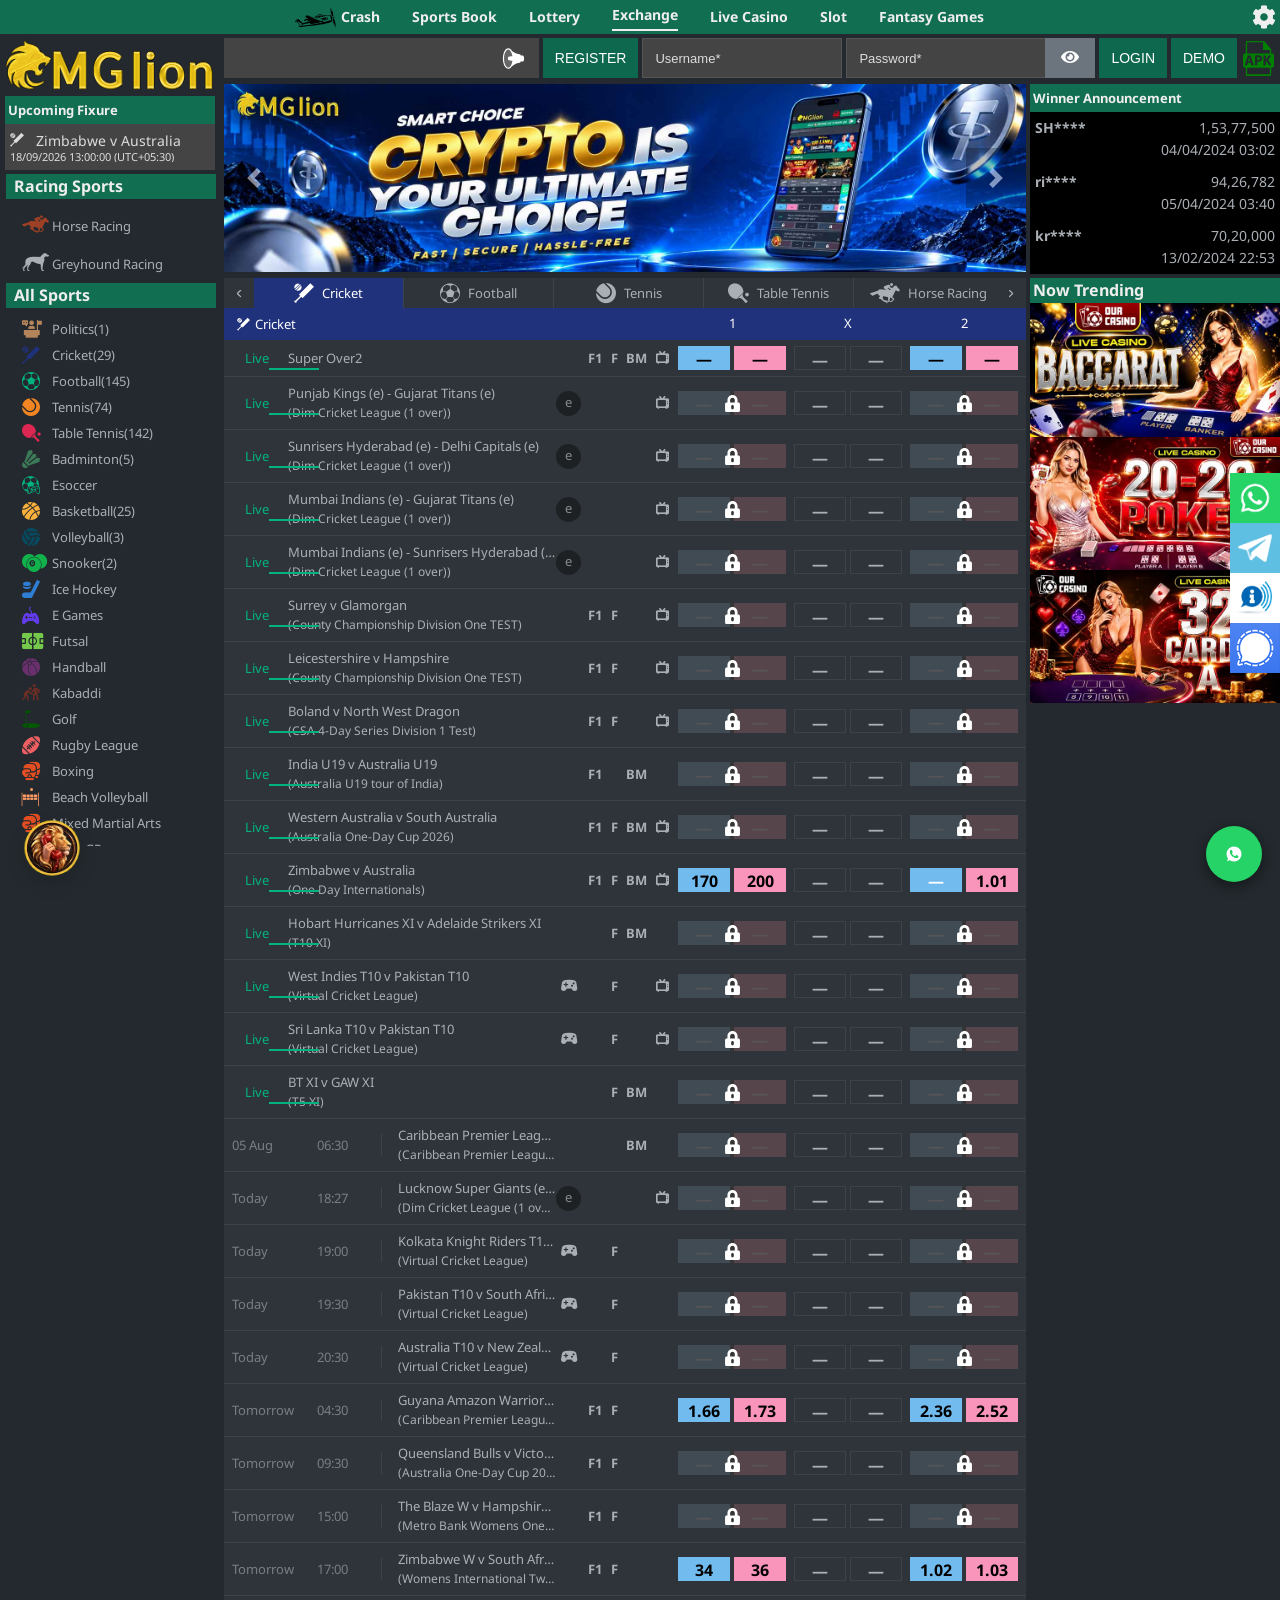
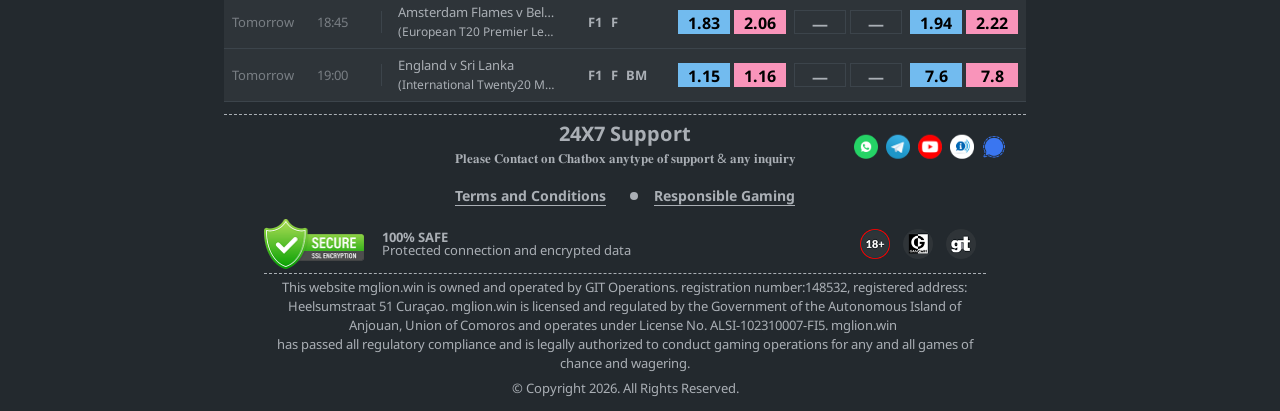
==== commit 95ba6934: "Clean URLs: extensionless slugs, no #! hash, sitemap + robots - vercel.json cleanUrls+trailingSlash " ====
--- a/site/index.html
+++ b/site/index.html
@@ -3110,7 +3110,7 @@
 .woot-widget-holder.has-unread-view { bottom: 94px !important; }
 body.internal-widget .woot-widget-holder { bottom: 104px !important; }</style><link rel="stylesheet" href="./static-fix.css"></head><body class="login-home" data-modal-open-count="0" style=""><div class="bodymovinanim" style="display: none;"><svg xmlns="http://www.w3.org/2000/svg" viewBox="0 0 720 720" width="720" height="720" preserveAspectRatio="xMidYMid meet" style="width: 100%; height: 100%; transform: translate3d(0px, 0px, 0px);"><defs><clippath id="__lottie_element_2"><rect width="720" height="720" x="0" y="0"></rect></clippath><mask id="__lottie_element_25" mask-type="alpha"><g transform="matrix(0.23999999463558197,0,0,0.23999999463558197,279.8399963378906,171.62384033203125)" opacity="1" style="display: block;"><g opacity="1" transform="matrix(1,0,0,1,0,0)"><path fill="rgb(62,70,115)" fill-opacity="1" d=" M333.239013671875,0.9580000042915344 C149.3990020751953,0.9580000042915344 0.43799999356269836,149.91900634765625 0.43799999356269836,333.7590026855469 C0.43799999356269836,517.2780151367188 149.718994140625,666.5599975585938 333.239013671875,666.5599975585938 C517.0789794921875,666.5599975585938 666.0399780273438,517.5989990234375 666.0399780273438,333.7590026855469 C666.0399780273438,150.23899841308594 516.7579956054688,0.9580000042915344 333.239013671875,0.9580000042915344z"></path></g></g></mask><mask id="__lottie_element_38" mask-type="alpha"><g transform="matrix(0.23999999463558197,0,0,0.23999999463558197,279.8399963378906,170.62271118164062)" opacity="1" style="display: none;"><g opacity="1" transform="matrix(1,0,0,1,0,0)"><path fill="rgb(62,70,115)" fill-opacity="1" d=" M333.239013671875,0.9580000042915344 C149.3990020751953,0.9580000042915344 0.43799999356269836,149.91900634765625 0.43799999356269836,333.7590026855469 C0.43799999356269836,517.2780151367188 149.718994140625,666.5599975585938 333.239013671875,666.5599975585938 C517.0789794921875,666.5599975585938 666.0399780273438,517.5989990234375 666.0399780273438,333.7590026855469 C666.0399780273438,150.23899841308594 516.7579956054688,0.9580000042915344 333.239013671875,0.9580000042915344z"></path></g></g></mask><mask id="__lottie_element_51" mask-type="alpha"><g transform="matrix(0.2180427759885788,0,0,0.16190311312675476,287.1737060546875,446.8487243652344)" opacity="1" style="display: none;"><g opacity="1" transform="matrix(1,0,0,1,0,0)"><path fill="rgb(62,70,115)" fill-opacity="1" d=" M333.239013671875,0.9580000042915344 C149.3990020751953,0.9580000042915344 0.43799999356269836,149.91900634765625 0.43799999356269836,333.7590026855469 C0.43799999356269836,517.2780151367188 149.718994140625,666.5599975585938 333.239013671875,666.5599975585938 C517.0789794921875,666.5599975585938 666.0399780273438,517.5989990234375 666.0399780273438,333.7590026855469 C666.0399780273438,150.23899841308594 516.7579956054688,0.9580000042915344 333.239013671875,0.9580000042915344z"></path></g></g></mask><mask id="__lottie_element_64" mask-type="alpha"><g transform="matrix(0.23999999463558197,0,0,0.23999999463558197,279.8399963378906,170.62396240234375)" opacity="1" style="display: none;"><g opacity="1" transform="matrix(1,0,0,1,0,0)"><path fill="rgb(62,70,115)" fill-opacity="1" d=" M333.239013671875,0.9580000042915344 C149.3990020751953,0.9580000042915344 0.43799999356269836,149.91900634765625 0.43799999356269836,333.7590026855469 C0.43799999356269836,517.2780151367188 149.718994140625,666.5599975585938 333.239013671875,666.5599975585938 C517.0789794921875,666.5599975585938 666.0399780273438,517.5989990234375 666.0399780273438,333.7590026855469 C666.0399780273438,150.23899841308594 516.7579956054688,0.9580000042915344 333.239013671875,0.9580000042915344z"></path></g></g></mask></defs><g clip-path="url(#__lottie_element_2)"><g transform="matrix(3.106078863143921,0,0,3.106078863143921,316.514892578125,420.787109375)" opacity="1" style="display: none;"><g opacity="1" transform="matrix(1,0,0,1,14,43.25)"><path fill="rgb(62,70,115)" fill-opacity="1" d=" M0,-2.25 C-7.73199987411499,-2.25 -14,-1.2430000305175781 -14,0 C-14,1.2430000305175781 -7.73199987411499,2.25 0,2.25 C7.73199987411499,2.25 14,1.2430000305175781 14,0 C14,-1.2430000305175781 7.73199987411499,-2.25 0,-2.25z"></path></g></g><g transform="matrix(0.2180427759885788,0,0,0.16190311312675476,287.1737060546875,446.8487243652344)" opacity="1" style="display: none;"><g opacity="1" transform="matrix(-0.999930739402771,0.011768016032874584,-0.011768016032874584,-0.999930739402771,670.3826293945312,663.5733642578125)"><g opacity="1" transform="matrix(1,0,0,1,0,0)"><path fill="rgb(62,70,115)" fill-opacity="1" d=" M333.239013671875,0.9580000042915344 C149.3990020751953,0.9580000042915344 0.43799999356269836,149.91900634765625 0.43799999356269836,333.7590026855469 C0.43799999356269836,517.2780151367188 149.718994140625,666.5599975585938 333.239013671875,666.5599975585938 C517.0789794921875,666.5599975585938 666.0399780273438,517.5989990234375 666.0399780273438,333.7590026855469 C666.0399780273438,150.23899841308594 516.7579956054688,0.9580000042915344 333.239013671875,0.9580000042915344z"></path></g><g opacity="1" transform="matrix(1,0,0,1,0,0)"><path fill="rgb(236,238,247)" fill-opacity="1" d=" M558.1740112304688,104.52200317382812 C571.77197265625,118.12000274658203 583.9320068359375,132.8419952392578 594.3350219726562,148.52200317382812 C595.4559936523438,150.1199951171875 595.77197265625,152.36199951171875 594.9749755859375,154.1199951171875 C594.9749755859375,154.1199951171875 569.1380004882812,258.375 569.1380004882812,258.375 C568.5020141601562,259.97198486328125 567.3800048828125,261.41400146484375 565.7789916992188,262.0539855957031 C565.7789916992188,262.0539855957031 459.40301513671875,302.81500244140625 459.40301513671875,302.81500244140625 C457.16400146484375,303.7760009765625 454.60198974609375,303.45599365234375 452.6839904785156,301.8580017089844 C452.6839904785156,301.8580017089844 338.9070129394531,216.8730010986328 338.9070129394531,216.8730010986328 C337.47698974609375,215.61900329589844 336.6570129394531,213.81100463867188 336.66400146484375,211.91200256347656 C336.66400146484375,211.91200256347656 338.01800537109375,101.04299926757812 338.01800537109375,101.04299926757812 C338.01800537109375,98.96499633789062 339.1390075683594,96.88300323486328 340.8970031738281,95.76200103759766 C340.8970031738281,95.76200103759766 441.3739929199219,35.72100067138672 441.3739929199219,35.72100067138672 C442.9750061035156,34.599998474121094 445.0530090332031,34.279998779296875 446.9750061035156,34.92100143432617 C488.25299072265625,49.16299819946289 526.333984375,72.68199920654297 558.1740112304688,104.52200317382812z M421.41400146484375,637.9019775390625 C420.77801513671875,639.8200073242188 419.1759948730469,641.2620239257812 417.2539978027344,641.7420043945312 C391.1759948730469,649.4219970703125 363.8169860839844,653.2620239257812 335.97698974609375,653.2620239257812 C307.97698974609375,653.2620239257812 280.77801513671875,649.2620239257812 254.6959991455078,641.7420043945312 C252.7779998779297,641.1010131835938 251.17599487304688,639.6599731445312 250.53500366210938,637.9019775390625 C250.53500366210938,637.9019775390625 205.6320037841797,541.7210083007812 205.6320037841797,541.7210083007812 C204.99099731445312,539.9600219726562 205.15199279785156,538.0419921875 205.95199584960938,536.4400024414062 C205.95199584960938,536.4400024414062 283.39300537109375,461.54901123046875 283.39300537109375,461.54901123046875 C284.510009765625,459.4700012207031 286.75201416015625,458.18798828125 288.9909973144531,458.18798828125 C288.9909973144531,458.18798828125 408.2030029296875,453.7330017089844 408.2030029296875,453.7330017089844 C410.6050109863281,453.7330017089844 412.6830139160156,455.0150146484375 413.8039855957031,457.093994140625 C413.8039855957031,457.093994140625 473.385986328125,538.9400024414062 473.385986328125,538.9400024414062 C474.18701171875,540.5419921875 474.34698486328125,542.4600219726562 473.70599365234375,544.2210083007812 C473.70599365234375,544.2210083007812 421.41400146484375,637.9019775390625 421.41400146484375,637.9019775390625z M328.2149963378906,96.68099975585938 C328.2149963378906,96.68099975585938 326.8609924316406,207.5500030517578 326.8609924316406,207.5500030517578 C326.8609924316406,209.46800231933594 326.06500244140625,211.22900390625 324.62298583984375,212.51100158691406 C324.62298583984375,212.51100158691406 211.86599731445312,306.4930114746094 211.86599731445312,306.4930114746094 C209.94500732421875,308.0899963378906 207.38600158691406,308.4110107421875 205.1439971923828,307.45001220703125 C205.1439971923828,307.45001220703125 96.23300170898438,247.4759979248047 96.23300170898438,247.4759979248047 C94.63500213623047,246.6750030517578 93.35399627685547,245.3939971923828 92.87300109863281,243.79600524902344 C92.87300109863281,243.79600524902344 75.4530029296875,153.0050048828125 75.4530029296875,153.0050048828125 C74.81300354003906,151.08700561523438 74.9729995727539,149.0050048828125 76.09400177001953,147.40699768066406 C86.49199676513672,131.72799682617188 98.65299987792969,117.00499725341797 112.25399780273438,103.40699768066406 C144.093994140625,71.56800079345703 182.1719970703125,48.04499816894531 223.61300659179688,34.12699890136719 C225.531005859375,33.48699951171875 227.61300659179688,33.80699920654297 229.21099853515625,34.928001403808594 C229.21099853515625,34.928001403808594 325.3370056152344,91.72000122070312 325.3370056152344,91.72000122070312 C327.0979919433594,92.52100372314453 328.2149963378906,94.44200134277344 328.2149963378906,96.68099975585938z M482.0679931640625,527.8510131835938 C482.0679931640625,527.8510131835938 420.718994140625,442.73199462890625 420.718994140625,442.73199462890625 C419.9179992675781,441.28900146484375 419.75799560546875,439.6889953613281 420.239013671875,438.09100341796875 C420.239013671875,438.09100341796875 461.93798828125,315.6109924316406 461.93798828125,315.6109924316406 C462.41900634765625,313.6889953613281 463.70001220703125,312.0920104980469 465.4620056152344,311.2909851074219 C465.4620056152344,311.2909851074219 564.5499877929688,273.8800048828125 564.5499877929688,273.8800048828125 C566.7890014648438,272.9230041503906 569.5070190429688,273.239013671875 571.4290161132812,274.84100341796875 C571.4290161132812,274.84100341796875 646.9840087890625,362.92401123046875 646.9840087890625,362.92401123046875 C648.426025390625,364.20098876953125 649.385986328125,366.12298583984375 649.2260131835938,368.20098876953125 C645.8670043945312,423.8810119628906 621.7509765625,480.1520080566406 588.9500122070312,524.6329956054688 C587.8289794921875,526.2340087890625 585.9110107421875,527.1909790039062 583.8289794921875,527.1909790039062 C583.8289794921875,527.1909790039062 487.8299865722656,531.3699951171875 487.8299865722656,531.3699951171875 C485.4280090332031,531.2100219726562 483.1889953613281,529.9329833984375 482.0679931640625,527.8510131835938z M19.31100082397461,356.93499755859375 C19.31100082397461,356.93499755859375 91.71299743652344,263.3940124511719 91.71299743652344,263.3940124511719 C93.63099670410156,261.7919921875 96.35399627685547,261.3160095214844 98.59200286865234,262.4330139160156 C98.59200286865234,262.4330139160156 199.34300231933594,318.5710144042969 199.34300231933594,318.5710144042969 C201.10499572753906,319.37200927734375 202.3820037841797,320.968994140625 202.86300659179688,322.8909912109375 C202.86300659179688,322.8909912109375 268.4930114746094,449.4159851074219 268.4930114746094,449.4159851074219 C268.81298828125,451.0140075683594 268.65301513671875,452.614013671875 268.0119934082031,454.0570068359375 C268.0119934082031,454.0570068359375 189.13400268554688,531.5070190429688 189.13400268554688,531.5070190429688 C188.01300048828125,533.5889892578125 185.77499389648438,535.0250244140625 183.3730010986328,534.864990234375 C183.3730010986328,534.864990234375 77.71299743652344,517.4110107421875 77.71299743652344,517.4110107421875 C75.79100036621094,517.4110107421875 73.86900329589844,516.4539794921875 72.59200286865234,514.85302734375 C39.79100036621094,470.5320129394531 20.591999053955078,417.8919982910156 17.07200050354004,362.2120056152344 C17.07200050354004,360.1340026855469 17.868999481201172,358.2120056152344 19.31100082397461,356.93499755859375z"></path></g></g></g><g transform="matrix(4.8997063636779785,0,0,4.8997063636779785,291.40411376953125,343.21270751953125)" opacity="1" style="display: none;"><g opacity="1" transform="matrix(1,0,0,1,14,43.25)"><path fill="rgb(62,70,115)" fill-opacity="1" d=" M0,-2.25 C-7.73199987411499,-2.25 -14,-1.2430000305175781 -14,0 C-14,1.2430000305175781 -7.73199987411499,2.25 0,2.25 C7.73199987411499,2.25 14,1.2430000305175781 14,0 C14,-1.2430000305175781 7.73199987411499,-2.25 0,-2.25z"></path></g></g><g transform="matrix(0.23999999463558197,0,0,0.23999999463558197,279.8399963378906,170.62396240234375)" opacity="1" style="display: none;"><g opacity="1" transform="matrix(1,0,0,1,0,0)"><path fill="rgb(62,70,115)" fill-opacity="1" d=" M333.239013671875,0.9580000042915344 C149.3990020751953,0.9580000042915344 0.43799999356269836,149.91900634765625 0.43799999356269836,333.7590026855469 C0.43799999356269836,517.2780151367188 149.718994140625,666.5599975585938 333.239013671875,666.5599975585938 C517.0789794921875,666.5599975585938 666.0399780273438,517.5989990234375 666.0399780273438,333.7590026855469 C666.0399780273438,150.23899841308594 516.7579956054688,0.9580000042915344 333.239013671875,0.9580000042915344z"></path></g></g><g mask="url(#__lottie_element_64)" style="display: block;"><g transform="matrix(1.0000007152557373,0,0,1.0000007152557373,360,325.9700622558594)" opacity="1"><g opacity="1" transform="matrix(1.0032099485397339,0,0,1,0.2879999876022339,0.2029999941587448)"><path stroke-linecap="butt" stroke-linejoin="miter" fill-opacity="0" stroke-miterlimit="4" stroke="rgb(236,238,247)" stroke-opacity="1" stroke-width="10" d=" M0,-43.37200164794922 C23.95400047302246,-43.37200164794922 210.33700561523438,-23.95400047302246 210.33700561523438,0 C210.33700561523438,23.95400047302246 23.95400047302246,43.37200164794922 0,43.37200164794922 C-23.95400047302246,43.37200164794922 -43.37200164794922,23.95400047302246 -43.37200164794922,0 C-43.37200164794922,-23.95400047302246 -23.95400047302246,-43.37200164794922 0,-43.37200164794922z"></path></g><g opacity="1" transform="matrix(1.0032099485397339,0,0,1,0.2879999876022339,-150.24000549316406)"><path stroke-linecap="butt" stroke-linejoin="miter" fill-opacity="0" stroke-miterlimit="4" stroke="rgb(236,238,247)" stroke-opacity="1" stroke-width="10" d=" M0,-43.37200164794922 C23.95400047302246,-43.37200164794922 210.33700561523438,-23.95400047302246 210.33700561523438,0 C210.33700561523438,23.95400047302246 23.95400047302246,43.37200164794922 0,43.37200164794922 C-23.95400047302246,43.37200164794922 -43.37200164794922,23.95400047302246 -43.37200164794922,0 C-43.37200164794922,-23.95400047302246 -23.95400047302246,-43.37200164794922 0,-43.37200164794922z"></path></g></g></g><g transform="matrix(3.106078863143921,0,0,3.106078863143921,316.514892578125,420.787109375)" opacity="1" style="display: none;"><g opacity="1" transform="matrix(1,0,0,1,14,43.25)"><path fill="rgb(62,70,115)" fill-opacity="1" d=" M0,-2.25 C-7.73199987411499,-2.25 -14,-1.2430000305175781 -14,0 C-14,1.2430000305175781 -7.73199987411499,2.25 0,2.25 C7.73199987411499,2.25 14,1.2430000305175781 14,0 C14,-1.2430000305175781 7.73199987411499,-2.25 0,-2.25z"></path></g></g><g transform="matrix(0.2180427759885788,0,0,0.16190311312675476,287.1737060546875,446.8487243652344)" opacity="1" style="display: none;"><g opacity="1" transform="matrix(1,0,0,1,0,0)"><path fill="rgb(62,70,115)" fill-opacity="1" d=" M333.239013671875,0.9580000042915344 C149.3990020751953,0.9580000042915344 0.43799999356269836,149.91900634765625 0.43799999356269836,333.7590026855469 C0.43799999356269836,517.2780151367188 149.718994140625,666.5599975585938 333.239013671875,666.5599975585938 C517.0789794921875,666.5599975585938 666.0399780273438,517.5989990234375 666.0399780273438,333.7590026855469 C666.0399780273438,150.23899841308594 516.7579956054688,0.9580000042915344 333.239013671875,0.9580000042915344z"></path></g></g><g mask="url(#__lottie_element_51)" style="display: block;"><g transform="matrix(1.0000007152557373,0,0,1.0000007152557373,360,325.9700622558594)" opacity="1"><g opacity="1" transform="matrix(1.0032099485397339,0,0,1,0.2879999876022339,0.2029999941587448)"><path stroke-linecap="butt" stroke-linejoin="miter" fill-opacity="0" stroke-miterlimit="4" stroke="rgb(236,238,247)" stroke-opacity="1" stroke-width="10" d=" M0,-43.37200164794922 C23.95400047302246,-43.37200164794922 210.33700561523438,-23.95400047302246 210.33700561523438,0 C210.33700561523438,23.95400047302246 23.95400047302246,43.37200164794922 0,43.37200164794922 C-23.95400047302246,43.37200164794922 -43.37200164794922,23.95400047302246 -43.37200164794922,0 C-43.37200164794922,-23.95400047302246 -23.95400047302246,-43.37200164794922 0,-43.37200164794922z"></path></g><g opacity="1" transform="matrix(1.0032099485397339,0,0,1,0.2879999876022339,-150.24000549316406)"><path stroke-linecap="butt" stroke-linejoin="miter" fill-opacity="0" stroke-miterlimit="4" stroke="rgb(236,238,247)" stroke-opacity="1" stroke-width="10" d=" M0,-43.37200164794922 C23.95400047302246,-43.37200164794922 210.33700561523438,-23.95400047302246 210.33700561523438,0 C210.33700561523438,23.95400047302246 23.95400047302246,43.37200164794922 0,43.37200164794922 C-23.95400047302246,43.37200164794922 -43.37200164794922,23.95400047302246 -43.37200164794922,0 C-43.37200164794922,-23.95400047302246 -23.95400047302246,-43.37200164794922 0,-43.37200164794922z"></path></g></g></g><g transform="matrix(4.899713039398193,0,0,4.899713039398193,291.4040222167969,343.21240234375)" opacity="1" style="display: none;"><g opacity="1" transform="matrix(1,0,0,1,14,43.25)"><path fill="rgb(62,70,115)" fill-opacity="1" d=" M0,-2.25 C-7.73199987411499,-2.25 -14,-1.2430000305175781 -14,0 C-14,1.2430000305175781 -7.73199987411499,2.25 0,2.25 C7.73199987411499,2.25 14,1.2430000305175781 14,0 C14,-1.2430000305175781 7.73199987411499,-2.25 0,-2.25z"></path></g></g><g transform="matrix(0.23999999463558197,0,0,0.23999999463558197,279.8399963378906,170.62271118164062)" opacity="1" style="display: none;"><g opacity="1" transform="matrix(1,0,0,1,0,0)"><path fill="rgb(62,70,115)" fill-opacity="1" d=" M333.239013671875,0.9580000042915344 C149.3990020751953,0.9580000042915344 0.43799999356269836,149.91900634765625 0.43799999356269836,333.7590026855469 C0.43799999356269836,517.2780151367188 149.718994140625,666.5599975585938 333.239013671875,666.5599975585938 C517.0789794921875,666.5599975585938 666.0399780273438,517.5989990234375 666.0399780273438,333.7590026855469 C666.0399780273438,150.23899841308594 516.7579956054688,0.9580000042915344 333.239013671875,0.9580000042915344z"></path></g></g><g mask="url(#__lottie_element_38)" style="display: block;"><g transform="matrix(1.0000007152557373,0,0,1.0000007152557373,360.239990234375,250.94000244140625)" opacity="1"><g opacity="1" transform="matrix(1,0,0,1,-103.64399719238281,0)"><path stroke-linecap="butt" stroke-linejoin="miter" fill-opacity="0" stroke-miterlimit="4" stroke-dasharray=" 6" stroke-dashoffset="-2" stroke="rgb(236,238,247)" stroke-opacity="1" stroke-width="25" d=" M0,-68.5145034790039 C37.81315612792969,-68.5145034790039 68.5145034790039,-37.81315612792969 68.5145034790039,0 C68.5145034790039,37.81315612792969 37.81315612792969,68.5145034790039 0,68.5145034790039 C-37.81315612792969,68.5145034790039 -68.5145034790039,37.81315612792969 -68.5145034790039,0 C-68.5145034790039,-37.81315612792969 -37.81315612792969,-68.5145034790039 0,-68.5145034790039z"></path></g><g opacity="1" transform="matrix(1,0,0,1,103.6449966430664,0)"><path stroke-linecap="butt" stroke-linejoin="miter" fill-opacity="0" stroke-miterlimit="4" stroke-dasharray=" 6" stroke-dashoffset="-2" stroke="rgb(236,238,247)" stroke-opacity="1" stroke-width="25" d=" M0,-68.5145034790039 C37.81315612792969,-68.5145034790039 68.5145034790039,-37.81315612792969 68.5145034790039,0 C68.5145034790039,37.81315612792969 37.81315612792969,68.5145034790039 0,68.5145034790039 C-37.81315612792969,68.5145034790039 -68.5145034790039,37.81315612792969 -68.5145034790039,0 C-68.5145034790039,-37.81315612792969 -37.81315612792969,-68.5145034790039 0,-68.5145034790039z"></path></g><g opacity="1" transform="matrix(1,0,0,1,-103.64399719238281,0)"><path stroke-linecap="butt" stroke-linejoin="miter" fill-opacity="0" stroke-miterlimit="4" stroke="rgb(236,238,247)" stroke-opacity="1" stroke-width="10" d=" M0,-68.5145034790039 C37.81315612792969,-68.5145034790039 68.5145034790039,-37.81315612792969 68.5145034790039,0 C68.5145034790039,37.81315612792969 37.81315612792969,68.5145034790039 0,68.5145034790039 C-37.81315612792969,68.5145034790039 -68.5145034790039,37.81315612792969 -68.5145034790039,0 C-68.5145034790039,-37.81315612792969 -37.81315612792969,-68.5145034790039 0,-68.5145034790039z"></path></g><g opacity="1" transform="matrix(1,0,0,1,103.6449966430664,0)"><path stroke-linecap="butt" stroke-linejoin="miter" fill-opacity="0" stroke-miterlimit="4" stroke="rgb(236,238,247)" stroke-opacity="1" stroke-width="10" d=" M0,-68.5145034790039 C37.81315612792969,-68.5145034790039 68.5145034790039,-37.81315612792969 68.5145034790039,0 C68.5145034790039,37.81315612792969 37.81315612792969,68.5145034790039 0,68.5145034790039 C-37.81315612792969,68.5145034790039 -68.5145034790039,37.81315612792969 -68.5145034790039,0 C-68.5145034790039,-37.81315612792969 -37.81315612792969,-68.5145034790039 0,-68.5145034790039z"></path></g></g></g><g transform="matrix(4.893579483032227,0,0,4.893579483032227,291.4898681640625,343.4776916503906)" opacity="1" style="display: block;"><g opacity="1" transform="matrix(1,0,0,1,14,43.25)"><path fill="rgb(62,70,115)" fill-opacity="1" d=" M0,-2.25 C-7.73199987411499,-2.25 -14,-1.2430000305175781 -14,0 C-14,1.2430000305175781 -7.73199987411499,2.25 0,2.25 C7.73199987411499,2.25 14,1.2430000305175781 14,0 C14,-1.2430000305175781 7.73199987411499,-2.25 0,-2.25z"></path></g></g><g transform="matrix(0.23999999463558197,0,0,0.23999999463558197,279.8399963378906,171.62384033203125)" opacity="1" style="display: block;"><g opacity="1" transform="matrix(1,0,0,1,0,0)"><path fill="rgb(62,70,115)" fill-opacity="1" d=" M333.239013671875,0.9580000042915344 C149.3990020751953,0.9580000042915344 0.43799999356269836,149.91900634765625 0.43799999356269836,333.7590026855469 C0.43799999356269836,517.2780151367188 149.718994140625,666.5599975585938 333.239013671875,666.5599975585938 C517.0789794921875,666.5599975585938 666.0399780273438,517.5989990234375 666.0399780273438,333.7590026855469 C666.0399780273438,150.23899841308594 516.7579956054688,0.9580000042915344 333.239013671875,0.9580000042915344z"></path></g></g><g mask="url(#__lottie_element_25)" style="display: block;"><g transform="matrix(0.9979880452156067,0.06341301649808884,-0.06341301649808884,0.9979880452156067,360.239990234375,252.02383422851562)" opacity="1"><g opacity="1" transform="matrix(1,0,0,1,-103.64399719238281,0)"><path stroke-linecap="butt" stroke-linejoin="miter" fill-opacity="0" stroke-miterlimit="4" stroke-dasharray=" 6" stroke-dashoffset="-2" stroke="rgb(236,238,247)" stroke-opacity="1" stroke-width="25" d=" M0,-68.5145034790039 C37.81315612792969,-68.5145034790039 68.5145034790039,-37.81315612792969 68.5145034790039,0 C68.5145034790039,37.81315612792969 37.81315612792969,68.5145034790039 0,68.5145034790039 C-37.81315612792969,68.5145034790039 -68.5145034790039,37.81315612792969 -68.5145034790039,0 C-68.5145034790039,-37.81315612792969 -37.81315612792969,-68.5145034790039 0,-68.5145034790039z"></path></g><g opacity="1" transform="matrix(1,0,0,1,103.6449966430664,0)"><path stroke-linecap="butt" stroke-linejoin="miter" fill-opacity="0" stroke-miterlimit="4" stroke-dasharray=" 6" stroke-dashoffset="-2" stroke="rgb(236,238,247)" stroke-opacity="1" stroke-width="25" d=" M0,-68.5145034790039 C37.81315612792969,-68.5145034790039 68.5145034790039,-37.81315612792969 68.5145034790039,0 C68.5145034790039,37.81315612792969 37.81315612792969,68.5145034790039 0,68.5145034790039 C-37.81315612792969,68.5145034790039 -68.5145034790039,37.81315612792969 -68.5145034790039,0 C-68.5145034790039,-37.81315612792969 -37.81315612792969,-68.5145034790039 0,-68.5145034790039z"></path></g><g opacity="1" transform="matrix(1,0,0,1,-103.64399719238281,0)"><path stroke-linecap="butt" stroke-linejoin="miter" fill-opacity="0" stroke-miterlimit="4" stroke="rgb(236,238,247)" stroke-opacity="1" stroke-width="10" d=" M0,-68.5145034790039 C37.81315612792969,-68.5145034790039 68.5145034790039,-37.81315612792969 68.5145034790039,0 C68.5145034790039,37.81315612792969 37.81315612792969,68.5145034790039 0,68.5145034790039 C-37.81315612792969,68.5145034790039 -68.5145034790039,37.81315612792969 -68.5145034790039,0 C-68.5145034790039,-37.81315612792969 -37.81315612792969,-68.5145034790039 0,-68.5145034790039z"></path></g><g opacity="1" transform="matrix(1,0,0,1,103.6449966430664,0)"><path stroke-linecap="butt" stroke-linejoin="miter" fill-opacity="0" stroke-miterlimit="4" stroke="rgb(236,238,247)" stroke-opacity="1" stroke-width="10" d=" M0,-68.5145034790039 C37.81315612792969,-68.5145034790039 68.5145034790039,-37.81315612792969 68.5145034790039,0 C68.5145034790039,37.81315612792969 37.81315612792969,68.5145034790039 0,68.5145034790039 C-37.81315612792969,68.5145034790039 -68.5145034790039,37.81315612792969 -68.5145034790039,0 C-68.5145034790039,-37.81315612792969 -37.81315612792969,-68.5145034790039 0,-68.5145034790039z"></path></g></g></g><g transform="matrix(4.8997063636779785,0,0,4.8997063636779785,291.40411376953125,343.21270751953125)" opacity="1" style="display: none;"><g opacity="1" transform="matrix(1,0,0,1,14,43.25)"><path fill="rgb(62,70,115)" fill-opacity="1" d=" M0,-2.25 C-7.73199987411499,-2.25 -14,-1.2430000305175781 -14,0 C-14,1.2430000305175781 -7.73199987411499,2.25 0,2.25 C7.73199987411499,2.25 14,1.2430000305175781 14,0 C14,-1.2430000305175781 7.73199987411499,-2.25 0,-2.25z"></path></g></g><g transform="matrix(0.23999999463558197,0,0,0.23999999463558197,279.8399963378906,170.62396240234375)" opacity="1" style="display: none;"><g opacity="1" transform="matrix(0.9998638033866882,-0.01650233566761017,0.01650233566761017,0.9998638033866882,-5.462432861328125,5.544677734375)"><g opacity="1" transform="matrix(1,0,0,1,0,0)"><path fill="rgb(62,70,115)" fill-opacity="1" d=" M333.239013671875,0.9580000042915344 C149.3990020751953,0.9580000042915344 0.43799999356269836,149.91900634765625 0.43799999356269836,333.7590026855469 C0.43799999356269836,517.2780151367188 149.718994140625,666.5599975585938 333.239013671875,666.5599975585938 C517.0789794921875,666.5599975585938 666.0399780273438,517.5989990234375 666.0399780273438,333.7590026855469 C666.0399780273438,150.23899841308594 516.7579956054688,0.9580000042915344 333.239013671875,0.9580000042915344z"></path></g><g opacity="1" transform="matrix(0.8500000238418579,0,0,0.8500000238418579,49.98583984375,50.0638427734375)"><path stroke-linecap="butt" stroke-linejoin="miter" fill-opacity="0" stroke-miterlimit="4" stroke-dasharray=" 80" stroke-dashoffset="0" stroke="rgb(236,238,247)" stroke-opacity="1" stroke-width="60" d=" M333.239013671875,0.9580000042915344 C149.3990020751953,0.9580000042915344 0.43799999356269836,149.91900634765625 0.43799999356269836,333.7590026855469 C0.43799999356269836,517.2780151367188 149.718994140625,666.5599975585938 333.239013671875,666.5599975585938 C517.0789794921875,666.5599975585938 666.0399780273438,517.5989990234375 666.0399780273438,333.7590026855469 C666.0399780273438,150.23899841308594 516.7579956054688,0.9580000042915344 333.239013671875,0.9580000042915344z"></path></g></g></g><g transform="matrix(3.1072304248809814,0,0,3.1072304248809814,316.498779296875,420.7373046875)" opacity="1" style="display: none;"><g opacity="1" transform="matrix(1,0,0,1,14,43.25)"><path fill="rgb(62,70,115)" fill-opacity="1" d=" M0,-2.25 C-7.73199987411499,-2.25 -14,-1.2430000305175781 -14,0 C-14,1.2430000305175781 -7.73199987411499,2.25 0,2.25 C7.73199987411499,2.25 14,1.2430000305175781 14,0 C14,-1.2430000305175781 7.73199987411499,-2.25 0,-2.25z"></path></g></g><g transform="matrix(0.21777133643627167,0,0,0.1624210923910141,287.2643737792969,446.5027160644531)" opacity="1" style="display: none;"><g opacity="1" transform="matrix(-0.9999285340309143,0.011955698020756245,-0.011955698020756245,-0.9999285340309143,670.4445190429688,663.510009765625)"><g opacity="1" transform="matrix(1,0,0,1,0,0)"><path fill="rgb(62,70,115)" fill-opacity="1" d=" M333.239013671875,0.9580000042915344 C149.3990020751953,0.9580000042915344 0.43799999356269836,149.91900634765625 0.43799999356269836,333.7590026855469 C0.43799999356269836,517.2780151367188 149.718994140625,666.5599975585938 333.239013671875,666.5599975585938 C517.0789794921875,666.5599975585938 666.0399780273438,517.5989990234375 666.0399780273438,333.7590026855469 C666.0399780273438,150.23899841308594 516.7579956054688,0.9580000042915344 333.239013671875,0.9580000042915344z"></path></g><g opacity="1" transform="matrix(0.8500000238418579,0,0,0.8500000238418579,49.98583984375,50.0638427734375)"><path stroke-linecap="butt" stroke-linejoin="miter" fill-opacity="0" stroke-miterlimit="4" stroke-dasharray=" 80" stroke-dashoffset="0" stroke="rgb(236,238,247)" stroke-opacity="1" stroke-width="60" d=" M333.239013671875,0.9580000042915344 C149.3990020751953,0.9580000042915344 0.43799999356269836,149.91900634765625 0.43799999356269836,333.7590026855469 C0.43799999356269836,517.2780151367188 149.718994140625,666.5599975585938 333.239013671875,666.5599975585938 C517.0789794921875,666.5599975585938 666.0399780273438,517.5989990234375 666.0399780273438,333.7590026855469 C666.0399780273438,150.23899841308594 516.7579956054688,0.9580000042915344 333.239013671875,0.9580000042915344z"></path></g></g></g><g transform="matrix(4.899713039398193,0,0,4.899713039398193,291.4040222167969,343.21240234375)" opacity="1" style="display: none;"><g opacity="1" transform="matrix(1,0,0,1,14,43.25)"><path fill="rgb(62,70,115)" fill-opacity="1" d=" M0,-2.25 C-7.73199987411499,-2.25 -14,-1.2430000305175781 -14,0 C-14,1.2430000305175781 -7.73199987411499,2.25 0,2.25 C7.73199987411499,2.25 14,1.2430000305175781 14,0 C14,-1.2430000305175781 7.73199987411499,-2.25 0,-2.25z"></path></g></g><g transform="matrix(0.23999999463558197,0,0,0.23999999463558197,279.8399963378906,170.62271118164062)" opacity="1" style="display: none;"><g opacity="1" transform="matrix(0.9998660087585449,-0.016369406133890152,0.016369406133890152,0.9998660087585449,-5.418792724609375,5.4996337890625)"><g opacity="1" transform="matrix(1,0,0,1,0,0)"><path fill="rgb(62,70,115)" fill-opacity="1" d=" M333.239013671875,0.9580000042915344 C149.3990020751953,0.9580000042915344 0.43799999356269836,149.91900634765625 0.43799999356269836,333.7590026855469 C0.43799999356269836,517.2780151367188 149.718994140625,666.5599975585938 333.239013671875,666.5599975585938 C517.0789794921875,666.5599975585938 666.0399780273438,517.5989990234375 666.0399780273438,333.7590026855469 C666.0399780273438,150.23899841308594 516.7579956054688,0.9580000042915344 333.239013671875,0.9580000042915344z"></path></g><g opacity="1" transform="matrix(1,0,0,1,0,0)"><path fill="rgb(236,238,247)" fill-opacity="1" d=" M558.1740112304688,104.52200317382812 C571.77197265625,118.12000274658203 583.9320068359375,132.8419952392578 594.3350219726562,148.52200317382812 C595.4559936523438,150.1199951171875 595.77197265625,152.36199951171875 594.9749755859375,154.1199951171875 C594.9749755859375,154.1199951171875 569.1380004882812,258.375 569.1380004882812,258.375 C568.5020141601562,259.97198486328125 567.3800048828125,261.41400146484375 565.7789916992188,262.0539855957031 C565.7789916992188,262.0539855957031 459.40301513671875,302.81500244140625 459.40301513671875,302.81500244140625 C457.16400146484375,303.7760009765625 454.60198974609375,303.45599365234375 452.6839904785156,301.8580017089844 C452.6839904785156,301.8580017089844 338.9070129394531,216.8730010986328 338.9070129394531,216.8730010986328 C337.47698974609375,215.61900329589844 336.6570129394531,213.81100463867188 336.66400146484375,211.91200256347656 C336.66400146484375,211.91200256347656 338.01800537109375,101.04299926757812 338.01800537109375,101.04299926757812 C338.01800537109375,98.96499633789062 339.1390075683594,96.88300323486328 340.8970031738281,95.76200103759766 C340.8970031738281,95.76200103759766 441.3739929199219,35.72100067138672 441.3739929199219,35.72100067138672 C442.9750061035156,34.599998474121094 445.0530090332031,34.279998779296875 446.9750061035156,34.92100143432617 C488.25299072265625,49.16299819946289 526.333984375,72.68199920654297 558.1740112304688,104.52200317382812z M421.41400146484375,637.9019775390625 C420.77801513671875,639.8200073242188 419.1759948730469,641.2620239257812 417.2539978027344,641.7420043945312 C391.1759948730469,649.4219970703125 363.8169860839844,653.2620239257812 335.97698974609375,653.2620239257812 C307.97698974609375,653.2620239257812 280.77801513671875,649.2620239257812 254.6959991455078,641.7420043945312 C252.7779998779297,641.1010131835938 251.17599487304688,639.6599731445312 250.53500366210938,637.9019775390625 C250.53500366210938,637.9019775390625 205.6320037841797,541.7210083007812 205.6320037841797,541.7210083007812 C204.99099731445312,539.9600219726562 205.15199279785156,538.0419921875 205.95199584960938,536.4400024414062 C205.95199584960938,536.4400024414062 283.39300537109375,461.54901123046875 283.39300537109375,461.54901123046875 C284.510009765625,459.4700012207031 286.75201416015625,458.18798828125 288.9909973144531,458.18798828125 C288.9909973144531,458.18798828125 408.2030029296875,453.7330017089844 408.2030029296875,453.7330017089844 C410.6050109863281,453.7330017089844 412.6830139160156,455.0150146484375 413.8039855957031,457.093994140625 C413.8039855957031,457.093994140625 473.385986328125,538.9400024414062 473.385986328125,538.9400024414062 C474.18701171875,540.5419921875 474.34698486328125,542.4600219726562 473.70599365234375,544.2210083007812 C473.70599365234375,544.2210083007812 421.41400146484375,637.9019775390625 421.41400146484375,637.9019775390625z M328.2149963378906,96.68099975585938 C328.2149963378906,96.68099975585938 326.8609924316406,207.5500030517578 326.8609924316406,207.5500030517578 C326.8609924316406,209.46800231933594 326.06500244140625,211.22900390625 324.62298583984375,212.51100158691406 C324.62298583984375,212.51100158691406 211.86599731445312,306.4930114746094 211.86599731445312,306.4930114746094 C209.94500732421875,308.0899963378906 207.38600158691406,308.4110107421875 205.1439971923828,307.45001220703125 C205.1439971923828,307.45001220703125 96.23300170898438,247.4759979248047 96.23300170898438,247.4759979248047 C94.63500213623047,246.6750030517578 93.35399627685547,245.3939971923828 92.87300109863281,243.79600524902344 C92.87300109863281,243.79600524902344 75.4530029296875,153.0050048828125 75.4530029296875,153.0050048828125 C74.81300354003906,151.08700561523438 74.9729995727539,149.0050048828125 76.09400177001953,147.40699768066406 C86.49199676513672,131.72799682617188 98.65299987792969,117.00499725341797 112.25399780273438,103.40699768066406 C144.093994140625,71.56800079345703 182.1719970703125,48.04499816894531 223.61300659179688,34.12699890136719 C225.531005859375,33.48699951171875 227.61300659179688,33.80699920654297 229.21099853515625,34.928001403808594 C229.21099853515625,34.928001403808594 325.3370056152344,91.72000122070312 325.3370056152344,91.72000122070312 C327.0979919433594,92.52100372314453 328.2149963378906,94.44200134277344 328.2149963378906,96.68099975585938z M482.0679931640625,527.8510131835938 C482.0679931640625,527.8510131835938 420.718994140625,442.73199462890625 420.718994140625,442.73199462890625 C419.9179992675781,441.28900146484375 419.75799560546875,439.6889953613281 420.239013671875,438.09100341796875 C420.239013671875,438.09100341796875 461.93798828125,315.6109924316406 461.93798828125,315.6109924316406 C462.41900634765625,313.6889953613281 463.70001220703125,312.0920104980469 465.4620056152344,311.2909851074219 C465.4620056152344,311.2909851074219 564.5499877929688,273.8800048828125 564.5499877929688,273.8800048828125 C566.7890014648438,272.9230041503906 569.5070190429688,273.239013671875 571.4290161132812,274.84100341796875 C571.4290161132812,274.84100341796875 646.9840087890625,362.92401123046875 646.9840087890625,362.92401123046875 C648.426025390625,364.20098876953125 649.385986328125,366.12298583984375 649.2260131835938,368.20098876953125 C645.8670043945312,423.8810119628906 621.7509765625,480.1520080566406 588.9500122070312,524.6329956054688 C587.8289794921875,526.2340087890625 585.9110107421875,527.1909790039062 583.8289794921875,527.1909790039062 C583.8289794921875,527.1909790039062 487.8299865722656,531.3699951171875 487.8299865722656,531.3699951171875 C485.4280090332031,531.2100219726562 483.1889953613281,529.9329833984375 482.0679931640625,527.8510131835938z M19.31100082397461,356.93499755859375 C19.31100082397461,356.93499755859375 91.71299743652344,263.3940124511719 91.71299743652344,263.3940124511719 C93.63099670410156,261.7919921875 96.35399627685547,261.3160095214844 98.59200286865234,262.4330139160156 C98.59200286865234,262.4330139160156 199.34300231933594,318.5710144042969 199.34300231933594,318.5710144042969 C201.10499572753906,319.37200927734375 202.3820037841797,320.968994140625 202.86300659179688,322.8909912109375 C202.86300659179688,322.8909912109375 268.4930114746094,449.4159851074219 268.4930114746094,449.4159851074219 C268.81298828125,451.0140075683594 268.65301513671875,452.614013671875 268.0119934082031,454.0570068359375 C268.0119934082031,454.0570068359375 189.13400268554688,531.5070190429688 189.13400268554688,531.5070190429688 C188.01300048828125,533.5889892578125 185.77499389648438,535.0250244140625 183.3730010986328,534.864990234375 C183.3730010986328,534.864990234375 77.71299743652344,517.4110107421875 77.71299743652344,517.4110107421875 C75.79100036621094,517.4110107421875 73.86900329589844,516.4539794921875 72.59200286865234,514.85302734375 C39.79100036621094,470.5320129394531 20.591999053955078,417.8919982910156 17.07200050354004,362.2120056152344 C17.07200050354004,360.1340026855469 17.868999481201172,358.2120056152344 19.31100082397461,356.93499755859375z"></path></g></g></g></g></svg></div><div id="app"><div class="wrapper wolf-open-home"><!----> <div id="floater" style="top: 472.5px;"><a href="#!"><div class="whatsapp-floatter-icon"><div class="whatsapp-text"><span>Get an ID Instantly on Whatsapp</span> <span>Click Here Now</span></div> <img src="./assets/images.png" alt="Whatsapp"></div></a> <a href="#!"><img src="./assets/telegram.png" alt="telegram"></a> <a href="#!"><img src="./assets/news.jpg" alt="news"></a> <a href="#!"><img src="./assets/signal.png" alt="signal"></a></div> <div class="header-top"><ul><li><a href="#!" class="aviator" role="button"><svg id="Layer_2" data-name="Layer 2" xmlns="http://www.w3.org/2000/svg" viewBox="0 0 457.6 277.4"><g id="Layer_1-2" data-name="Layer 1"><g><path d="M61.85,273.4c-1.8-3.5-2.3-3.9-4-3-3.2,1.7-5.5,1.1-9-2.5l-3.3-3.4,4.4-1.9c2.4-1.1,8-2.2,12.4-2.6,27.1-2.5,84.1-19.2,161-47.1,32.1-11.7,80.4-30.1,81.3-31,1.2-1.2-1-1.5-11.9-1.7-10.6-.2-11.7,0-16.5,2.4-13.1,6.8-74.6,31.2-92.8,36.7l-6.9,2.1-6.4-5-6.5-4.9-3.6,1.5c-21.3,9-88,36.4-89.2,36.6-1,.2-1.6-.6-1.8-2.3-.3-2.4.5-3,7.8-6.9,4.5-2.3,7.9-4.5,7.5-4.8-.3-.4-4.3-.9-8.9-1.3-9.7-.8-17.3-4-28.2-11.9-4.8-3.5-7.8-5-10-5-4.3,0-6.4.9-6.4,2.7,0,.8,6.8,8.7,15.1,17.6,13,13.7,14.9,16.2,13.3,16.8-3.7,1.5-4.8.8-16.3-10.3-6.4-6.2-14.6-14.2-18.3-17.7l-6.7-6.5-8.8,4.2-8.8,4.2-.3-3.4c-.2-2,.2-4.4.8-5.5s6.5-4.8,13.1-8.2c11.8-6,14.2-8,12.2-10-.7-.7-4.1.5-10.2,3.5l-9.1,4.6v-2.5c0-2,1.4-3.3,7.7-7,10.3-6,17.3-8.1,22.3-6.6,2.1.6,10.7,6.3,19.1,12.6,19,14.3,29.4,19.9,35.9,19.2,5.3-.5,34-13.7,61.9-28.5,18.3-9.7,21.6-12.1,19.5-14.2-.7-.7-7.1,1.8-21.4,8.5-14.7,7-20.5,9.3-21.1,8.4-1.2-2-.1-3.3,5.6-6.3,3-1.6,5.5-3.4,5.5-4,0-.7-1.3-2.5-2.8-4l-2.9-2.7-19.8,9.6c-10.9,5.2-20,9.3-20.2,9.1-.8-.7,2.5-12.8,3.8-14.1.8-.8,9.5-5.6,19.4-10.8,17.7-9.4,18-9.6,17.8-12.7,0-1.7-.4-3.4-.7-3.7s-3.9.9-8,2.7l-7.4,3.3-8.9-9.3c-4.8-5.1-8.9-9.6-9.1-10-.5-1.4,8.8-7.9,14.6-10.1,10.4-4,10.9-3.9,118.5,11.3,35.6,5,65.5,9.7,66.5,10.4,1.6,1.1,1.6,1.4-.1,4.8l-1.7,3.7,2.8,1c1.5.5,5.8,2.1,9.5,3.6l6.9,2.5,10.1-4.3c12.4-5.2,32.9-15.6,45.6-23.2l9.4-5.5,3.2,2.4c3.2,2.4,6.9,3.1,7.9,1.6.3-.5-2.5-6.9-6.3-14.3-3.7-7.4-8.7-18.4-11-24.4-2.4-6.1-4.8-11.6-5.4-12.4-.9-1-3.3-1.2-10.7-.8-10.8.5-18.1,2.6-42,12-15.4,6-67.7,31.5-70.6,34.4-1.3,1.4-3.4,1.4-19.2-.1-9.7-.9-18-1.6-18.4-1.6-1.4,0-.8-5.5,1.1-9.7,1.6-3.4,3.9-5.4,14-12.1,14.3-9.5,28.2-16.5,37.4-18.9l6.5-1.7,9.9,3.9c14.3,5.6,16.3,5.6,39.8-1,38.2-10.6,43.5-11.8,52.2-11.9,8-.1,8.3,0,11.6,3.3,2.6,2.5,5.7,8.3,12,23,4.7,10.8,9,21.3,9.7,23.5,1.7,5.4.8,11.9-2.4,16-6.7,8.8-38,25.2-82.1,42.8-22.8,9.1-61.8,21.9-162.5,53.3-31.1,9.7-64.7,20.3-74.6,23.6-10,3.2-18.9,5.9-19.8,5.9-.8,0-2.5-1.8-3.6-4ZM291.35,168.4c3.8-2.3,7.1-6.9,5.8-8-.6-.5-144.9-20.8-158.8-22.3-1.2-.1-2,.4-2,1.3,0,1.2,15.5,4.6,72,16.1,39.6,8.1,73.7,14.7,75.9,14.8,2.3.1,5.2-.7,7.1-1.9h0ZM247.65,122c4.2-2.3,11.2-5.8,15.4-7.7,4.3-1.9,7.8-3.7,7.8-4.1s-2.8-1.3-6.2-2c-7.7-1.7-13.7-.9-22.4,3.3-6.7,3.1-18.9,11.7-18.1,12.6.6.5,9.3,1.9,13.5,2.2,1.3,0,5.8-1.9,10-4.3h0ZM282.15,115.8c7.5-3.8,10.7-6,10.5-7.1-.4-2.1-18.3-9.2-23.4-9.3-2.2,0-4.9.6-6,1.4q-2.1,1.6,10.4,6.5c2.6,1,4.8,2.3,5,2.9s-1.9,2.2-4.7,3.6c-5.5,2.8-6.6,4-5.7,6.1.8,2.3,2.3,1.9,13.9-4.1h0Z" class="cls-1"></path> <path d="M440.55,196.2c-6.8-10.1-13.5-20.3-14.9-22.8-1.5-2.5-5.5-14.1-9.1-25.7l-6.5-21.3,5.1-5c2.7-2.8,5.1-4.9,5.2-4.8.1.2,5.2,9.4,11.4,20.6,11.9,21.3,15.8,31,23.1,58,3.3,11.9,3.3,12.3,1.7,15.7-.9,1.9-2.1,3.5-2.6,3.5s-6.5-8.2-13.4-18.2h0ZM454.65,206.5c.2-1.9-.5-4.6-1.7-6.7-1.8-3.1-22-30.4-24.3-32.9-1.2-1.3-3,1.5-2.2,3.5,1.2,3.4,26,39.9,26.9,39.6.6-.1,1.1-1.7,1.3-3.5h0Z" class="cls-1"></path> <path d="M295.35,148.3c-13.2-2.6-24.6-4.9-25.4-5.1-.8-.2,11.3-5.4,27-11.6l28.3-11.4,5.3,5.9c2.9,3.2,5.2,6.3,5.3,6.9,0,.6-2.3,5.5-5.1,10.8-4.8,9.1-5.2,9.6-8.2,9.5-1.8-.1-14-2.3-27.2-5h0Z" class="cls-1"></path> <path d="M334.85,152.1c0-.2,1.6-3.6,3.6-7.5,1.9-4,4.1-9,4.9-11.1l1.3-3.8-5.3-6.9c-5.3-6.8-5.4-6.9-3.2-8.1,2-1.1,2.6-.8,6.2,3.2,2.2,2.5,4.3,4.5,4.6,4.5s1.7-3.9,3-8.7l2.4-8.8.3,4.9c.2,2.6-.2,8-.8,11.8l-1,7,5.1,6.4,5.1,6.4-2.7,1c-2.2.9-2.9.6-5-1.8-1.3-1.5-2.5-3-2.5-3.4-.1-2.3-1.9-.1-3.9,4.6-1.2,3-2.8,5.9-3.5,6.5-1.4,1.1-8.6,4.3-8.6,3.8h0Z" class="cls-1"></path> <path d="M404.75,114.7c-7.2-16.1-7.3-16.4-5.8-17.5,1.5-1,21.2-.4,24.2.7.9.4,1.7,1.4,1.7,2.2,0,4.2-12.6,21.3-15.6,21.3-.9,0-2.8-2.9-4.5-6.7h0ZM414.15,104.7c4.8-2,8.7-4,8.7-4.4,0-1.2-4.4-1.9-13.2-1.9-8.2,0-8.8.1-8.8,2,0,2.4,2.7,8,3.8,8,.4,0,4.6-1.6,9.5-3.7Z" class="cls-1"></path> <path d="M385.05,75.9c-10.7-19.1-14-27.3-20.7-51.6-4-14.3-4.3-18.7-1.6-22l1.9-2.3,14.8,22.3,14.8,22.3,7.6,24.2c4.2,13.2,7.4,24.2,7.1,24.3-.3.1-3.5.3-7.1.6l-6.5.4-10.3-18.2h0ZM391.85,46.5c0-1.5-23.2-37.5-26.1-40.6-1.3-1.3-2.9,1.2-2.9,4.7,0,2.5,8.8,15.4,22.3,32.7,4.6,6,6.7,7,6.7,3.2Z" class="cls-1"></path></g></g></svg> <span class="ml-1">Crash</span></a></li> <li><a href="#!" role="button"> Sports Book </a></li> <li><a href="#!" role="button"> Lottery </a></li> <li><a href="#!" aria-current="page" class="router-link-exact-active router-link-active">
           Exchange
-        </a></li> <li><a href="casino.html" class=""> Live Casino </a></li> <li><a href="slot.html" class=""> Slot </a></li> <li><a href="fantasy.html" class=""> Fantasy Games </a></li> <!----></ul> <div class="setting-box-container"><div data-toggle="collapse" data-target="#settings-toggle" class="setting-icon"><i class="fas fa-cog"></i></div> <div id="settings-toggle" class="collapse setting-box"><div><h4>Theme</h4> <div id="select-theme" class="collapse show setting-sub-box"><div class="switch-theme"><div class="selected"><span>Dark</span> <i class="fas fa-moon ml-2"></i></div> <div class=""><span>Light</span> <i class="fas fa-sun ml-2"></i></div></div></div></div> <div><h4>Language</h4> <div id="select-language" class="collapse show setting-sub-box"><div class="language-list"><div class="selected">
+        </a></li> <li><a href="casino" class=""> Live Casino </a></li> <li><a href="slot" class=""> Slot </a></li> <li><a href="fantasy" class=""> Fantasy Games </a></li> <!----></ul> <div class="setting-box-container"><div data-toggle="collapse" data-target="#settings-toggle" class="setting-icon"><i class="fas fa-cog"></i></div> <div id="settings-toggle" class="collapse setting-box"><div><h4>Theme</h4> <div id="select-theme" class="collapse show setting-sub-box"><div class="switch-theme"><div class="selected"><span>Dark</span> <i class="fas fa-moon ml-2"></i></div> <div class=""><span>Light</span> <i class="fas fa-sun ml-2"></i></div></div></div></div> <div><h4>Language</h4> <div id="select-language" class="collapse show setting-sub-box"><div class="language-list"><div class="selected">
                   English
                 </div><div class="">
                   मराठी
@@ -3885,7 +3885,7 @@
                   Lottery
                 </a></li> <li class="nav-item"><a href="#!" class="nav-link">
                   Exchange
-                </a></li> <li class="nav-item"><a href="casino.html" class="nav-link"> Live Casino </a></li> <li class="nav-item"><a href="slot.html" class="nav-link"> Slot </a></li> <li class="nav-item"><a href="fantasy.html" class="nav-link"> Fantasy Games </a></li> <!----></ul></div> <div class="sport-tabs"><a href="#!" class="arrow-tabs arrow-left"><img src="./assets/arrow-down.svg" alt="arrow down"></a> <ul id="taj_home_sports_list" class="nav nav-tabs"><li class="nav-item"><a href="#!" id="activeTabHome" class="nav-link active sport4"><i class="d-icon icon-4"></i> <span>Cricket</span></a></li><li class="nav-item"><a href="#!" id="" class="nav-link sport4"><i class="d-icon icon-1"></i> <span>Football</span></a></li><li class="nav-item"><a href="#!" id="" class="nav-link sport4"><i class="d-icon icon-2"></i> <span>Tennis</span></a></li><li class="nav-item"><a href="#!" id="" class="nav-link sport4"><i class="d-icon icon-8"></i> <span>Table Tennis</span></a></li><li class="nav-item"><a href="#!" id="" class="nav-link sport4"><i class="d-icon icon-10"></i> <span>Horse Racing</span></a></li><li class="nav-item"><a href="#!" id="" class="nav-link sport4"><i class="d-icon icon-65"></i> <span>Greyhound Racing</span></a></li><li class="nav-item"><a href="#!" id="" class="nav-link sport4"><i class="d-icon icon-15"></i> <span>Basketball</span></a></li><li class="nav-item"><a href="#!" id="" class="nav-link sport4"><i class="d-icon icon-69"></i> <span>Wrestling</span></a></li><li class="nav-item"><a href="#!" id="" class="nav-link sport4"><i class="d-icon icon-18"></i> <span>Volleyball</span></a></li><li class="nav-item"><a href="#!" id="" class="nav-link sport4"><i class="d-icon icon-22"></i> <span>Badminton</span></a></li><li class="nav-item"><a href="#!" id="" class="nav-link sport4"><i class="d-icon icon-59"></i> <span>Snooker</span></a></li><li class="nav-item"><a href="#!" id="" class="nav-link sport4"><i class="d-icon icon-6"></i> <span>Boxing</span></a></li><li class="nav-item"><a href="#!" id="" class="nav-link sport4"><i class="d-icon icon-3"></i> <span>Mixed Martial Arts</span></a></li><li class="nav-item"><a href="#!" id="" class="nav-link sport4"><i class="d-icon icon-58"></i> <span>American Football</span></a></li><li class="nav-item"><a href="#!" id="" class="nav-link sport4"><i class="d-icon icon-11"></i> <span>E Games</span></a></li><li class="nav-item"><a href="#!" id="" class="nav-link sport4"><i class="d-icon icon-19"></i> <span>Ice Hockey</span></a></li><li class="nav-item"><a href="#!" id="" class="nav-link sport4"><i class="d-icon icon-9"></i> <span>Futsal</span></a></li><li class="nav-item"><a href="#!" id="" class="nav-link sport4"><i class="d-icon icon-52"></i> <span>Motor Sports</span></a></li><li class="nav-item"><a href="#!" id="" class="nav-link sport4"><i class="d-icon icon-66"></i> <span>Kabaddi</span></a></li><li class="nav-item"><a href="#!" id="" class="nav-link sport4"><i class="d-icon icon-40"></i> <span>Politics</span></a></li><li class="nav-item"><a href="#!" id="" class="nav-link sport4"><i class="d-icon icon-57"></i> <span>Darts</span></a></li><li class="nav-item"><a href="#!" id="" class="nav-link sport4"><i class="d-icon icon-68"></i> <span>Esoccer</span></a></li><li class="nav-item"><a href="#!" id="" class="nav-link sport4"><i class="d-icon icon-67"></i> <span>Boat Racing</span></a></li></ul> <a href="#!" class="arrow-tabs arrow-right"><img src="./assets/arrow-down.svg" alt="arrow down"></a></div> <div class="bet-table"><!----> <div class="bet-table-header sport4"><div class="game-title"><i class="d-icon icon-4"></i> <span>Cricket</span><!----><!----><!----><!----><!----><!----><!----><!----><!----><!----><!----><!----><!----><!----><!----><!----><!----><!----><!----><!----><!----><!----></div> <div class="point-title d-none-mobile">1</div> <div class="point-title d-none-mobile">X</div> <div class="point-title d-none-mobile">2</div></div> <div class="bet-table-body"><div class="bet-table-box"><div class="bet-table-row-header-mobile d-none-desktop"><div class="game-title"><div class="game-date inplay"><span>Live</span></div> <div class="game-name d-inline-block"><a href="#!" role="button"><p class="team-name text-left">Super Over2</p></a> <div class="game-icons"><div class="game-icon fancy-icon"><span translate="no" class="f-bm-icon">F</span></div> <div class="game-icon fancy1-icon"><span class="f-bm-icon">F1</span></div> <div class="game-icon bm-icon"><span translate="no" class="f-bm-icon">BM</span></div> <div class="game-icon tv-icon"><i class="icon-tv d-icon"></i></div></div></div></div></div> <div class="bet-table-row"><div class="game-title d-none-mobile"><div class="game-date inplay"><span>Live</span></div> <div class="game-name d-inline-block"><a href="#!" role="button"><p class="team-name text-left">Super Over2</p></a></div> <div class="game-icons"><div class="game-icon fancy1-icon"><span class="f-bm-icon">F1</span></div> <div class="game-icon fancy-icon"><span translate="no" class="f-bm-icon">F</span></div> <div class="game-icon bm-icon"><span translate="no" class="f-bm-icon">BM</span></div> <div class="game-icon tv-icon"><i class="icon-tv d-icon"></i></div></div></div> <div class="point-title"><div class="text-center d-none-desktop point-title-header">
+                </a></li> <li class="nav-item"><a href="casino" class="nav-link"> Live Casino </a></li> <li class="nav-item"><a href="slot" class="nav-link"> Slot </a></li> <li class="nav-item"><a href="fantasy" class="nav-link"> Fantasy Games </a></li> <!----></ul></div> <div class="sport-tabs"><a href="#!" class="arrow-tabs arrow-left"><img src="./assets/arrow-down.svg" alt="arrow down"></a> <ul id="taj_home_sports_list" class="nav nav-tabs"><li class="nav-item"><a href="#!" id="activeTabHome" class="nav-link active sport4"><i class="d-icon icon-4"></i> <span>Cricket</span></a></li><li class="nav-item"><a href="#!" id="" class="nav-link sport4"><i class="d-icon icon-1"></i> <span>Football</span></a></li><li class="nav-item"><a href="#!" id="" class="nav-link sport4"><i class="d-icon icon-2"></i> <span>Tennis</span></a></li><li class="nav-item"><a href="#!" id="" class="nav-link sport4"><i class="d-icon icon-8"></i> <span>Table Tennis</span></a></li><li class="nav-item"><a href="#!" id="" class="nav-link sport4"><i class="d-icon icon-10"></i> <span>Horse Racing</span></a></li><li class="nav-item"><a href="#!" id="" class="nav-link sport4"><i class="d-icon icon-65"></i> <span>Greyhound Racing</span></a></li><li class="nav-item"><a href="#!" id="" class="nav-link sport4"><i class="d-icon icon-15"></i> <span>Basketball</span></a></li><li class="nav-item"><a href="#!" id="" class="nav-link sport4"><i class="d-icon icon-69"></i> <span>Wrestling</span></a></li><li class="nav-item"><a href="#!" id="" class="nav-link sport4"><i class="d-icon icon-18"></i> <span>Volleyball</span></a></li><li class="nav-item"><a href="#!" id="" class="nav-link sport4"><i class="d-icon icon-22"></i> <span>Badminton</span></a></li><li class="nav-item"><a href="#!" id="" class="nav-link sport4"><i class="d-icon icon-59"></i> <span>Snooker</span></a></li><li class="nav-item"><a href="#!" id="" class="nav-link sport4"><i class="d-icon icon-6"></i> <span>Boxing</span></a></li><li class="nav-item"><a href="#!" id="" class="nav-link sport4"><i class="d-icon icon-3"></i> <span>Mixed Martial Arts</span></a></li><li class="nav-item"><a href="#!" id="" class="nav-link sport4"><i class="d-icon icon-58"></i> <span>American Football</span></a></li><li class="nav-item"><a href="#!" id="" class="nav-link sport4"><i class="d-icon icon-11"></i> <span>E Games</span></a></li><li class="nav-item"><a href="#!" id="" class="nav-link sport4"><i class="d-icon icon-19"></i> <span>Ice Hockey</span></a></li><li class="nav-item"><a href="#!" id="" class="nav-link sport4"><i class="d-icon icon-9"></i> <span>Futsal</span></a></li><li class="nav-item"><a href="#!" id="" class="nav-link sport4"><i class="d-icon icon-52"></i> <span>Motor Sports</span></a></li><li class="nav-item"><a href="#!" id="" class="nav-link sport4"><i class="d-icon icon-66"></i> <span>Kabaddi</span></a></li><li class="nav-item"><a href="#!" id="" class="nav-link sport4"><i class="d-icon icon-40"></i> <span>Politics</span></a></li><li class="nav-item"><a href="#!" id="" class="nav-link sport4"><i class="d-icon icon-57"></i> <span>Darts</span></a></li><li class="nav-item"><a href="#!" id="" class="nav-link sport4"><i class="d-icon icon-68"></i> <span>Esoccer</span></a></li><li class="nav-item"><a href="#!" id="" class="nav-link sport4"><i class="d-icon icon-67"></i> <span>Boat Racing</span></a></li></ul> <a href="#!" class="arrow-tabs arrow-right"><img src="./assets/arrow-down.svg" alt="arrow down"></a></div> <div class="bet-table"><!----> <div class="bet-table-header sport4"><div class="game-title"><i class="d-icon icon-4"></i> <span>Cricket</span><!----><!----><!----><!----><!----><!----><!----><!----><!----><!----><!----><!----><!----><!----><!----><!----><!----><!----><!----><!----><!----><!----></div> <div class="point-title d-none-mobile">1</div> <div class="point-title d-none-mobile">X</div> <div class="point-title d-none-mobile">2</div></div> <div class="bet-table-body"><div class="bet-table-box"><div class="bet-table-row-header-mobile d-none-desktop"><div class="game-title"><div class="game-date inplay"><span>Live</span></div> <div class="game-name d-inline-block"><a href="#!" role="button"><p class="team-name text-left">Super Over2</p></a> <div class="game-icons"><div class="game-icon fancy-icon"><span translate="no" class="f-bm-icon">F</span></div> <div class="game-icon fancy1-icon"><span class="f-bm-icon">F1</span></div> <div class="game-icon bm-icon"><span translate="no" class="f-bm-icon">BM</span></div> <div class="game-icon tv-icon"><i class="icon-tv d-icon"></i></div></div></div></div></div> <div class="bet-table-row"><div class="game-title d-none-mobile"><div class="game-date inplay"><span>Live</span></div> <div class="game-name d-inline-block"><a href="#!" role="button"><p class="team-name text-left">Super Over2</p></a></div> <div class="game-icons"><div class="game-icon fancy1-icon"><span class="f-bm-icon">F1</span></div> <div class="game-icon fancy-icon"><span translate="no" class="f-bm-icon">F</span></div> <div class="game-icon bm-icon"><span translate="no" class="f-bm-icon">BM</span></div> <div class="game-icon tv-icon"><i class="icon-tv d-icon"></i></div></div></div> <div class="point-title"><div class="text-center d-none-desktop point-title-header">
                             1
                           </div> <div class="back bl-box" role="button" tabindex="0"><span class="d-block odds">—</span></div> <div class="lay bl-box" role="button" tabindex="0"><span class="d-block odds">—</span></div></div> <div class="point-title"><div class="text-center d-none-desktop point-title-header">
                             X
@@ -4303,7 +4303,7 @@
                           04/02/2023 04:56
                         </span></div></div></li><li aria-hidden="true" class="hooper-slide is-clone" style="height: 54px;"><div class="top-result-box"><div><div><b>Ha****</b></div> <div>60,35,000</div></div> <div><span>
                           30/01/2023 22:40
-                        </span></div></div></li></ul><div aria-live="polite" aria-atomic="true" class="hooper-liveregion hooper-sr-only">Item 3 of 10</div></div></section></div> <footer class="footer"><!----> <!----> <div class="support"><div><div class="w-100 text-center"><b>24X7 Support</b></div> <div class="text-center w-100"><span>𝐏𝐥𝐞𝐚𝐬𝐞 𝐂𝐨𝐧𝐭𝐚𝐜𝐭 𝐨𝐧 𝐂𝐡𝐚𝐭𝐛𝐨𝐱 𝐚𝐧𝐲𝐭𝐲𝐩𝐞 𝐨𝐟 𝐬𝐮𝐩𝐩𝐨𝐫𝐭 &amp; 𝐚𝐧𝐲 𝐢𝐧𝐪𝐮𝐢𝐫𝐲</span></div></div> <div class="footer-social"><a href="#!"><img src="./assets/whatsapp.png" alt="whatsapp"></a> <!----> <!----> <a href="#!"><img src="./assets/telegram(1).png" alt="telegram"></a> <!----> <a href="#!"><img src="./assets/youtube.png" alt="youtube"></a> <a href="#!"><img src="./assets/news.png" alt="NEWS"></a> <a href="#!"><img src="./assets/signal(1).png" alt="signal"></a></div></div> <div class="footer-menu"><ul><!----> <!----> <li><a href="terms.html" class=""> Terms and Conditions </a></li> <li><a href="responsible-gaming.html" class=""> Responsible Gaming </a></li> <!----></ul></div> <div class="footer-box"><div class="footer-top"><div class="secure-logo"><div><img src="./assets/ssl.png" alt="ssl"></div> <div class="ml-2"><b>100% SAFE</b> <div>
+                        </span></div></div></li></ul><div aria-live="polite" aria-atomic="true" class="hooper-liveregion hooper-sr-only">Item 3 of 10</div></div></section></div> <footer class="footer"><!----> <!----> <div class="support"><div><div class="w-100 text-center"><b>24X7 Support</b></div> <div class="text-center w-100"><span>𝐏𝐥𝐞𝐚𝐬𝐞 𝐂𝐨𝐧𝐭𝐚𝐜𝐭 𝐨𝐧 𝐂𝐡𝐚𝐭𝐛𝐨𝐱 𝐚𝐧𝐲𝐭𝐲𝐩𝐞 𝐨𝐟 𝐬𝐮𝐩𝐩𝐨𝐫𝐭 &amp; 𝐚𝐧𝐲 𝐢𝐧𝐪𝐮𝐢𝐫𝐲</span></div></div> <div class="footer-social"><a href="#!"><img src="./assets/whatsapp.png" alt="whatsapp"></a> <!----> <!----> <a href="#!"><img src="./assets/telegram(1).png" alt="telegram"></a> <!----> <a href="#!"><img src="./assets/youtube.png" alt="youtube"></a> <a href="#!"><img src="./assets/news.png" alt="NEWS"></a> <a href="#!"><img src="./assets/signal(1).png" alt="signal"></a></div></div> <div class="footer-menu"><ul><!----> <!----> <li><a href="terms" class=""> Terms and Conditions </a></li> <li><a href="responsible-gaming" class=""> Responsible Gaming </a></li> <!----></ul></div> <div class="footer-box"><div class="footer-top"><div class="secure-logo"><div><img src="./assets/ssl.png" alt="ssl"></div> <div class="ml-2"><b>100% SAFE</b> <div>
                 Protected connection and encrypted data
               </div></div></div> <div class="d-inline-block footer-other"><a href="#!" role="button"><img src="./assets/18plus.png" alt="18plus"></a> <!----> <a href="#!"><img src="./assets/gamecare.png" alt="gamecare"></a> <a href="#!"><img src="./assets/gt.png" alt="gamblingtherapy"></a> <!----> <!----> <!----> <!----></div></div> <div class="footer-bottom"><span class="ws-pre-wrap">This website mglion.win is owned and operated by GIT Operations. registration number:148532, registered address: Heelsumstraat 51 Curaçao. mglion.win is licensed and regulated by the Government of the Autonomous Island of Anjouan, Union of Comoros and operates under License No. ALSI-102310007-FI5. mglion.win 
 has passed all regulatory compliance and is legally authorized to conduct gaming operations for any and all games of chance and wagering.</span></div></div> <div class="text-center mt-1 w-100 copyright">
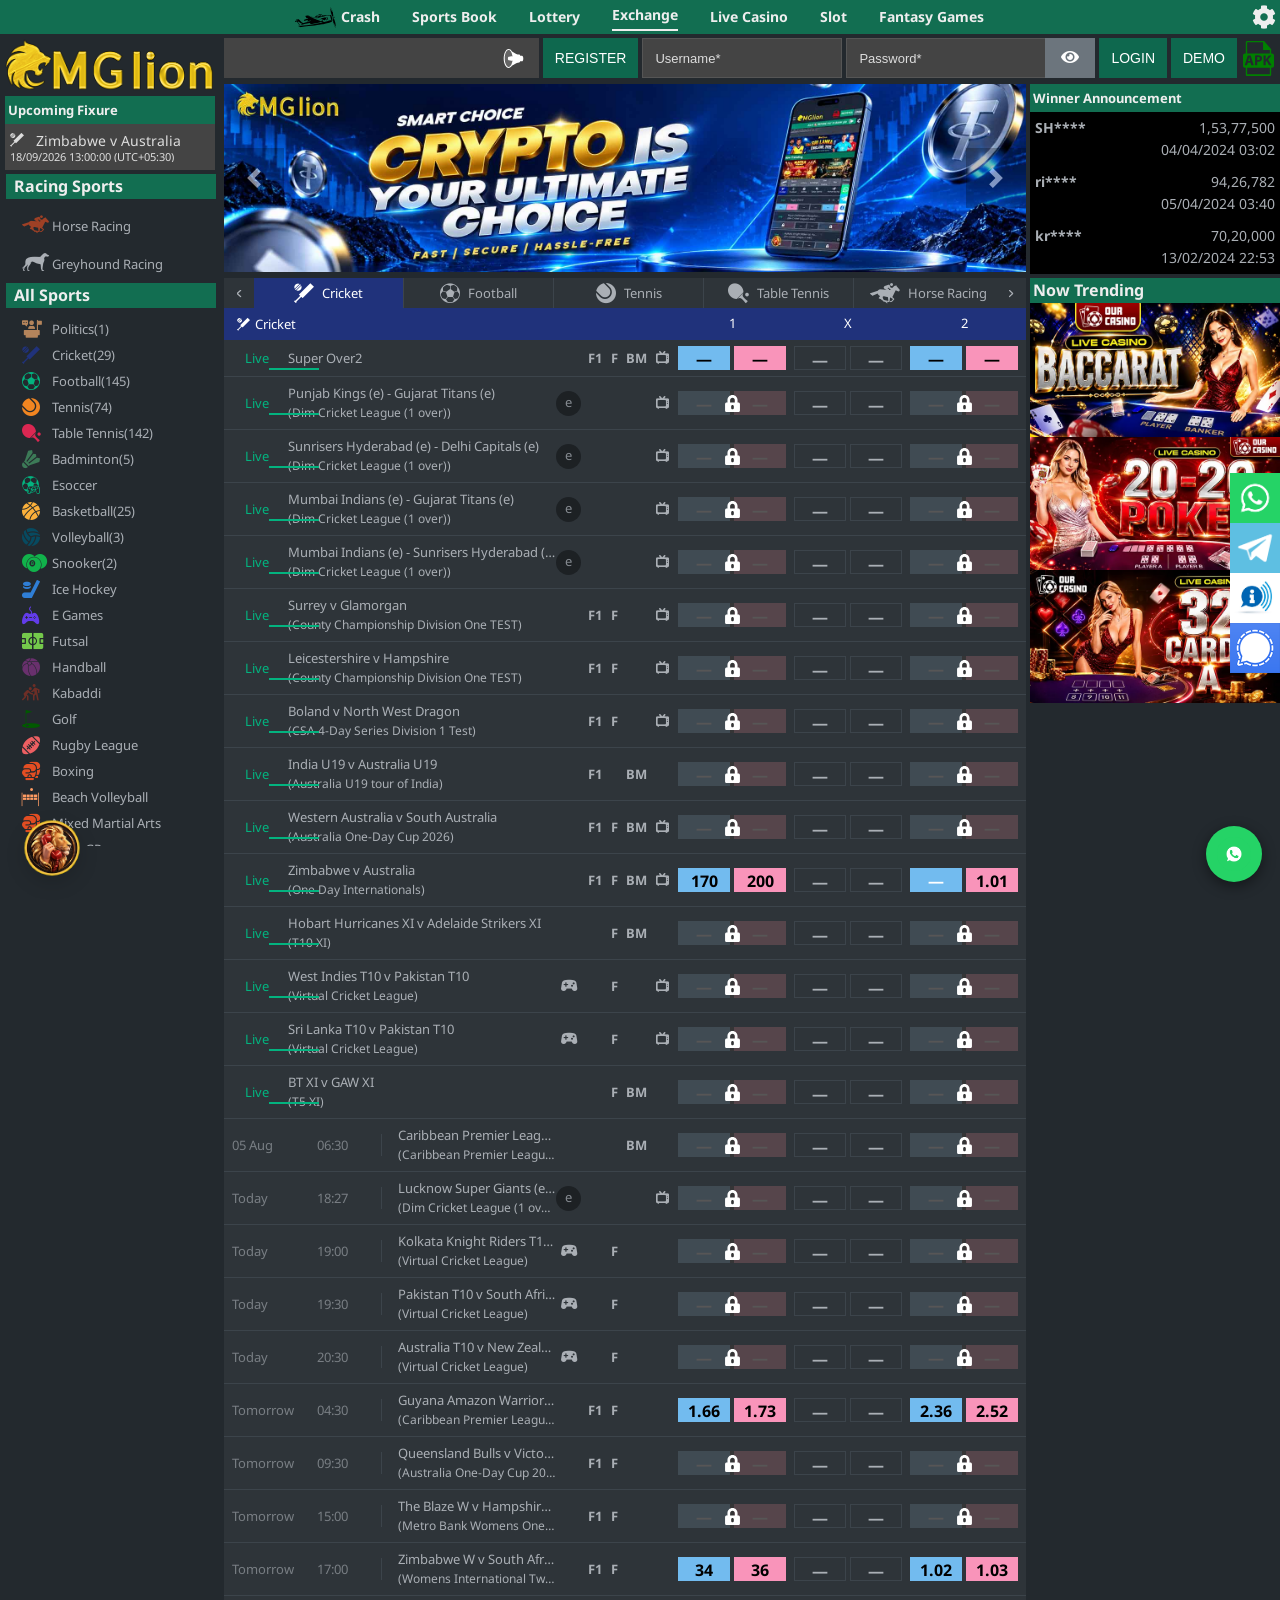
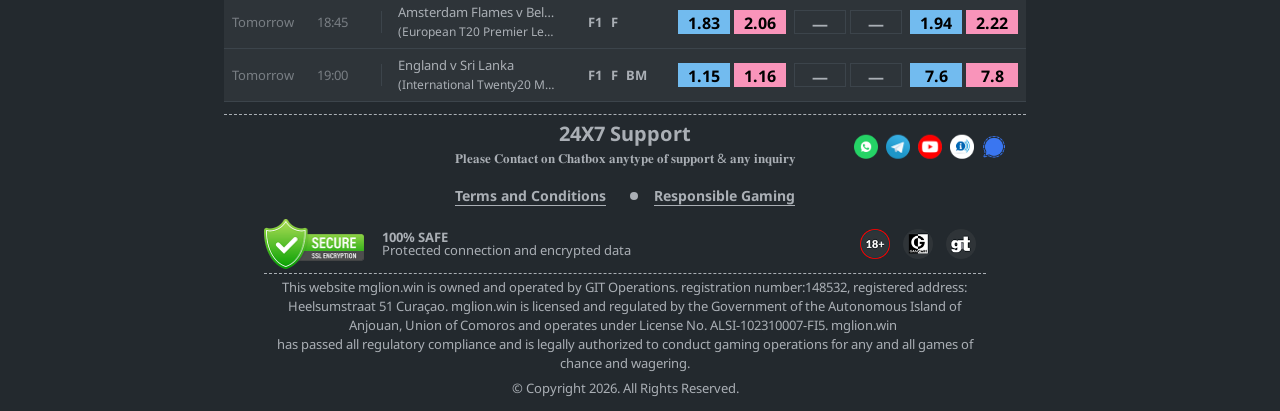
==== commit 0ebd7f0b: "Set Google site verification meta to new token Generated with [Devin](https://devin.ai)  Co-Authored" ====
--- a/site/index.html
+++ b/site/index.html
@@ -3,7 +3,7 @@
 <html lang="en" data-theme="" style="--app-height: 937px;"><head><meta http-equiv="Content-Security-Policy" content="script-src 'self'; object-src 'none'; frame-src 'none'; base-uri 'none'; form-action 'none'"><meta http-equiv="Content-Type" content="text/html; charset=UTF-8"><title>MGLION Official | Get IPL ID, Get Cricket ID &amp; Betting ID India</title><meta name="theme-color" content="undefined"><meta name="viewport" content="width=device-width,initial-scale=1, maximum-scale=1, user-scalable=no"><link rel="icon" href="./assets/logo.png">
 
 
-<meta name="title" content="Online Cricket ID &amp; Online Casino Betting ID Provider MGlion"><meta name="description" content="India's fastest-growing platform for sports &amp; online casino betting. Get your online cricket ID from MGlion.com, legal &amp; best online casino betting ID provider"><meta name="google-site-verification" content="WrOme3IXqMe2F_Sa5iob0nf0aACSMbvUabFHT4C1S8A"><link rel="canonical" href="https://www.mglion.com/"><meta property="og:locale" content="en_US"><meta property="og:type" content="website"><meta property="og:title" content="Online Cricket ID &amp; Online Casino Betting ID Provider MGlion"><meta property="og:description" content=" India's Fastest-Growing Platform For Sports &amp; Online Casino Betting. Get Your Online Cricket ID From MGlion.com, Legal &amp; Best Online Casino Betting ID Provider."><meta property="og:url" content="https://www.mglion.com/"><meta property="og:site_name" content="MgLion Com"><meta property="og:image" content="https://sitethemedata.com/sitethemes/mglion.com/front/logo.png"><link rel="stylesheet" href="./assets/all.css"><link rel="stylesheet" href="./assets/bootstrap.min.css"><link rel="stylesheet" href="./assets/animate-3.5.1.css"><link rel="stylesheet" href="./assets/owl.carousel.min.css"><link rel="stylesheet" href="./assets/owl.theme.default.min.css"><link rel="stylesheet" href="./assets/control.css"><link rel="stylesheet" href="./assets/fonts.css"><link rel="stylesheet" href="./assets/color.css"><link rel="stylesheet" href="./assets/style.css"><link rel="stylesheet" href="./assets/animation.css"><link rel="stylesheet" href="./assets/animation-mobile.css"><link rel="stylesheet" href="./assets/responsive.css"><link rel="stylesheet" href="./assets/main.css"><link rel="preconnect" href="https://fonts.gstatic.com/"><link rel="stylesheet" href="./assets/css2.css"><link rel="stylesheet" href="./assets/wolf-custom.css" id="wolfcustom_css"><link rel="stylesheet" href="./assets/theme.css"><link rel="stylesheet" href="./assets/custom.css"><style>:root{--swal2-outline: 0 0 0 3px rgba(100, 150, 200, 0.5);--swal2-container-padding: 0.625em;--swal2-backdrop: rgba(0, 0, 0, 0.4);--swal2-backdrop-transition: background-color 0.15s;--swal2-width: 32em;--swal2-padding: 0 0 1.25em;--swal2-border: none;--swal2-border-radius: 0.3125rem;--swal2-background: white;--swal2-color: #545454;--swal2-show-animation: swal2-show 0.3s;--swal2-hide-animation: swal2-hide 0.15s forwards;--swal2-icon-zoom: 1;--swal2-title-padding: 0.8em 1em 0;--swal2-html-container-padding: 1em 1.6em 0.3em;--swal2-input-border: 1px solid #d9d9d9;--swal2-input-border-radius: 0.1875em;--swal2-input-box-shadow: inset 0 1px 1px rgba(0, 0, 0, 0.06), 0 0 0 3px transparent;--swal2-input-background: transparent;--swal2-input-transition: border-color 0.2s, box-shadow 0.2s;--swal2-input-hover-box-shadow: inset 0 1px 1px rgba(0, 0, 0, 0.06), 0 0 0 3px transparent;--swal2-input-focus-border: 1px solid #b4dbed;--swal2-input-focus-box-shadow: inset 0 1px 1px rgba(0, 0, 0, 0.06), 0 0 0 3px rgba(100, 150, 200, 0.5);--swal2-progress-step-background: #add8e6;--swal2-validation-message-background: #f0f0f0;--swal2-validation-message-color: #666;--swal2-footer-border-color: #eee;--swal2-footer-background: transparent;--swal2-footer-color: inherit;--swal2-timer-progress-bar-background: rgba(0, 0, 0, 0.3);--swal2-close-button-position: initial;--swal2-close-button-inset: auto;--swal2-close-button-font-size: 2.5em;--swal2-close-button-color: #ccc;--swal2-close-button-transition: color 0.2s, box-shadow 0.2s;--swal2-close-button-outline: initial;--swal2-close-button-box-shadow: inset 0 0 0 3px transparent;--swal2-close-button-focus-box-shadow: inset var(--swal2-outline);--swal2-close-button-hover-transform: none;--swal2-actions-justify-content: center;--swal2-actions-width: auto;--swal2-actions-margin: 1.25em auto 0;--swal2-actions-padding: 0;--swal2-actions-border-radius: 0;--swal2-actions-background: transparent;--swal2-action-button-transition: background-color 0.2s, box-shadow 0.2s;--swal2-action-button-hover: black 10%;--swal2-action-button-active: black 10%;--swal2-confirm-button-box-shadow: none;--swal2-confirm-button-border-radius: 0.25em;--swal2-confirm-button-background-color: #7066e0;--swal2-confirm-button-color: #fff;--swal2-deny-button-box-shadow: none;--swal2-deny-button-border-radius: 0.25em;--swal2-deny-button-background-color: #dc3741;--swal2-deny-button-color: #fff;--swal2-cancel-button-box-shadow: none;--swal2-cancel-button-border-radius: 0.25em;--swal2-cancel-button-background-color: #6e7881;--swal2-cancel-button-color: #fff;--swal2-toast-show-animation: swal2-toast-show 0.5s;--swal2-toast-hide-animation: swal2-toast-hide 0.1s forwards;--swal2-toast-border: none;--swal2-toast-box-shadow: 0 0 1px hsl(0deg 0% 0% / 0.075), 0 1px 2px hsl(0deg 0% 0% / 0.075), 1px 2px 4px hsl(0deg 0% 0% / 0.075), 1px 3px 8px hsl(0deg 0% 0% / 0.075), 2px 4px 16px hsl(0deg 0% 0% / 0.075)}[data-swal2-theme=dark]{--swal2-dark-theme-black: #19191a;--swal2-dark-theme-white: #e1e1e1;--swal2-background: var(--swal2-dark-theme-black);--swal2-color: var(--swal2-dark-theme-white);--swal2-footer-border-color: #555;--swal2-input-background: color-mix(in srgb, var(--swal2-dark-theme-black), var(--swal2-dark-theme-white) 10%);--swal2-validation-message-background: color-mix( in srgb, var(--swal2-dark-theme-black), var(--swal2-dark-theme-white) 10% );--swal2-validation-message-color: var(--swal2-dark-theme-white);--swal2-timer-progress-bar-background: rgba(255, 255, 255, 0.7)}@media(prefers-color-scheme: dark){[data-swal2-theme=auto]{--swal2-dark-theme-black: #19191a;--swal2-dark-theme-white: #e1e1e1;--swal2-background: var(--swal2-dark-theme-black);--swal2-color: var(--swal2-dark-theme-white);--swal2-footer-border-color: #555;--swal2-input-background: color-mix(in srgb, var(--swal2-dark-theme-black), var(--swal2-dark-theme-white) 10%);--swal2-validation-message-background: color-mix( in srgb, var(--swal2-dark-theme-black), var(--swal2-dark-theme-white) 10% );--swal2-validation-message-color: var(--swal2-dark-theme-white);--swal2-timer-progress-bar-background: rgba(255, 255, 255, 0.7)}}body.swal2-shown:not(.swal2-no-backdrop,.swal2-toast-shown){overflow:hidden}body.swal2-height-auto{height:auto !important}body.swal2-no-backdrop .swal2-container{background-color:rgba(0,0,0,0) !important;pointer-events:none}body.swal2-no-backdrop .swal2-container .swal2-popup{pointer-events:auto}body.swal2-no-backdrop .swal2-container .swal2-modal{box-shadow:0 0 10px var(--swal2-backdrop)}body.swal2-toast-shown .swal2-container{box-sizing:border-box;width:360px;max-width:100%;background-color:rgba(0,0,0,0);pointer-events:none}body.swal2-toast-shown .swal2-container.swal2-top{inset:0 auto auto 50%;transform:translateX(-50%)}body.swal2-toast-shown .swal2-container.swal2-top-end,body.swal2-toast-shown .swal2-container.swal2-top-right{inset:0 0 auto auto}body.swal2-toast-shown .swal2-container.swal2-top-start,body.swal2-toast-shown .swal2-container.swal2-top-left{inset:0 auto auto 0}body.swal2-toast-shown .swal2-container.swal2-center-start,body.swal2-toast-shown .swal2-container.swal2-center-left{inset:50% auto auto 0;transform:translateY(-50%)}body.swal2-toast-shown .swal2-container.swal2-center{inset:50% auto auto 50%;transform:translate(-50%, -50%)}body.swal2-toast-shown .swal2-container.swal2-center-end,body.swal2-toast-shown .swal2-container.swal2-center-right{inset:50% 0 auto auto;transform:translateY(-50%)}body.swal2-toast-shown .swal2-container.swal2-bottom-start,body.swal2-toast-shown .swal2-container.swal2-bottom-left{inset:auto auto 0 0}body.swal2-toast-shown .swal2-container.swal2-bottom{inset:auto auto 0 50%;transform:translateX(-50%)}body.swal2-toast-shown .swal2-container.swal2-bottom-end,body.swal2-toast-shown .swal2-container.swal2-bottom-right{inset:auto 0 0 auto}@media print{body.swal2-shown:not(.swal2-no-backdrop,.swal2-toast-shown){overflow-y:scroll !important}body.swal2-shown:not(.swal2-no-backdrop,.swal2-toast-shown)>[aria-hidden=true]{display:none}body.swal2-shown:not(.swal2-no-backdrop,.swal2-toast-shown) .swal2-container{position:static !important}}div:where(.swal2-container){display:grid;position:fixed;z-index:1060;inset:0;box-sizing:border-box;grid-template-areas:"top-start     top            top-end" "center-start  center         center-end" "bottom-start  bottom-center  bottom-end";grid-template-rows:minmax(min-content, auto) minmax(min-content, auto) minmax(min-content, auto);height:100%;padding:var(--swal2-container-padding);overflow-x:hidden;transition:var(--swal2-backdrop-transition);-webkit-overflow-scrolling:touch}div:where(.swal2-container).swal2-backdrop-show,div:where(.swal2-container).swal2-noanimation{background:var(--swal2-backdrop)}div:where(.swal2-container).swal2-backdrop-hide{background:rgba(0,0,0,0) !important}div:where(.swal2-container).swal2-top-start,div:where(.swal2-container).swal2-center-start,div:where(.swal2-container).swal2-bottom-start{grid-template-columns:minmax(0, 1fr) auto auto}div:where(.swal2-container).swal2-top,div:where(.swal2-container).swal2-center,div:where(.swal2-container).swal2-bottom{grid-template-columns:auto minmax(0, 1fr) auto}div:where(.swal2-container).swal2-top-end,div:where(.swal2-container).swal2-center-end,div:where(.swal2-container).swal2-bottom-end{grid-template-columns:auto auto minmax(0, 1fr)}div:where(.swal2-container).swal2-top-start>.swal2-popup{align-self:start}div:where(.swal2-container).swal2-top>.swal2-popup{grid-column:2;place-self:start center}div:where(.swal2-container).swal2-top-end>.swal2-popup,div:where(.swal2-container).swal2-top-right>.swal2-popup{grid-column:3;place-self:start end}div:where(.swal2-container).swal2-center-start>.swal2-popup,div:where(.swal2-container).swal2-center-left>.swal2-popup{grid-row:2;align-self:center}div:where(.swal2-container).swal2-center>.swal2-popup{grid-column:2;grid-row:2;place-self:center center}div:where(.swal2-container).swal2-center-end>.swal2-popup,div:where(.swal2-container).swal2-center-right>.swal2-popup{grid-column:3;grid-row:2;place-self:center end}div:where(.swal2-container).swal2-bottom-start>.swal2-popup,div:where(.swal2-container).swal2-bottom-left>.swal2-popup{grid-column:1;grid-row:3;align-self:end}div:where(.swal2-container).swal2-bottom>.swal2-popup{grid-column:2;grid-row:3;place-self:end center}div:where(.swal2-container).swal2-bottom-end>.swal2-popup,div:where(.swal2-container).swal2-bottom-right>.swal2-popup{grid-column:3;grid-row:3;place-self:end end}div:where(.swal2-container).swal2-grow-row>.swal2-popup,div:where(.swal2-container).swal2-grow-fullscreen>.swal2-popup{grid-column:1/4;width:100%}div:where(.swal2-container).swal2-grow-column>.swal2-popup,div:where(.swal2-container).swal2-grow-fullscreen>.swal2-popup{grid-row:1/4;align-self:stretch}div:where(.swal2-container).swal2-no-transition{transition:none !important}div:where(.swal2-container)[popover]{width:auto;border:0}div:where(.swal2-container) div:where(.swal2-popup){display:none;position:relative;box-sizing:border-box;grid-template-columns:minmax(0, 100%);width:var(--swal2-width);max-width:100%;padding:var(--swal2-padding);border:var(--swal2-border);border-radius:var(--swal2-border-radius);background:var(--swal2-background);color:var(--swal2-color);font-family:inherit;font-size:1rem}div:where(.swal2-container) div:where(.swal2-popup):focus{outline:none}div:where(.swal2-container) div:where(.swal2-popup).swal2-loading{overflow-y:hidden}div:where(.swal2-container) div:where(.swal2-popup).swal2-draggable{cursor:grab}div:where(.swal2-container) div:where(.swal2-popup).swal2-draggable div:where(.swal2-icon){cursor:grab}div:where(.swal2-container) div:where(.swal2-popup).swal2-dragging{cursor:grabbing}div:where(.swal2-container) div:where(.swal2-popup).swal2-dragging div:where(.swal2-icon){cursor:grabbing}div:where(.swal2-container) h2:where(.swal2-title){position:relative;max-width:100%;margin:0;padding:var(--swal2-title-padding);color:inherit;font-size:1.875em;font-weight:600;text-align:center;text-transform:none;overflow-wrap:break-word;cursor:initial}div:where(.swal2-container) div:where(.swal2-actions){display:flex;z-index:1;box-sizing:border-box;flex-wrap:wrap;align-items:center;justify-content:var(--swal2-actions-justify-content);width:var(--swal2-actions-width);margin:var(--swal2-actions-margin);padding:var(--swal2-actions-padding);border-radius:var(--swal2-actions-border-radius);background:var(--swal2-actions-background)}div:where(.swal2-container) div:where(.swal2-loader){display:none;align-items:center;justify-content:center;width:2.2em;height:2.2em;margin:0 1.875em;animation:swal2-rotate-loading 1.5s linear 0s infinite normal;border-width:.25em;border-style:solid;border-radius:100%;border-color:#2778c4 rgba(0,0,0,0) #2778c4 rgba(0,0,0,0)}div:where(.swal2-container) button:where(.swal2-styled){margin:.3125em;padding:.625em 1.1em;transition:var(--swal2-action-button-transition);border:none;box-shadow:0 0 0 3px rgba(0,0,0,0);font-weight:500}div:where(.swal2-container) button:where(.swal2-styled):not([disabled]){cursor:pointer}div:where(.swal2-container) button:where(.swal2-styled):where(.swal2-confirm){border-radius:var(--swal2-confirm-button-border-radius);background:initial;background-color:var(--swal2-confirm-button-background-color);box-shadow:var(--swal2-confirm-button-box-shadow);color:var(--swal2-confirm-button-color);font-size:1em}div:where(.swal2-container) button:where(.swal2-styled):where(.swal2-confirm):hover{background-color:color-mix(in srgb, var(--swal2-confirm-button-background-color), var(--swal2-action-button-hover))}div:where(.swal2-container) button:where(.swal2-styled):where(.swal2-confirm):active{background-color:color-mix(in srgb, var(--swal2-confirm-button-background-color), var(--swal2-action-button-active))}div:where(.swal2-container) button:where(.swal2-styled):where(.swal2-deny){border-radius:var(--swal2-deny-button-border-radius);background:initial;background-color:var(--swal2-deny-button-background-color);box-shadow:var(--swal2-deny-button-box-shadow);color:var(--swal2-deny-button-color);font-size:1em}div:where(.swal2-container) button:where(.swal2-styled):where(.swal2-deny):hover{background-color:color-mix(in srgb, var(--swal2-deny-button-background-color), var(--swal2-action-button-hover))}div:where(.swal2-container) button:where(.swal2-styled):where(.swal2-deny):active{background-color:color-mix(in srgb, var(--swal2-deny-button-background-color), var(--swal2-action-button-active))}div:where(.swal2-container) button:where(.swal2-styled):where(.swal2-cancel){border-radius:var(--swal2-cancel-button-border-radius);background:initial;background-color:var(--swal2-cancel-button-background-color);box-shadow:var(--swal2-cancel-button-box-shadow);color:var(--swal2-cancel-button-color);font-size:1em}div:where(.swal2-container) button:where(.swal2-styled):where(.swal2-cancel):hover{background-color:color-mix(in srgb, var(--swal2-cancel-button-background-color), var(--swal2-action-button-hover))}div:where(.swal2-container) button:where(.swal2-styled):where(.swal2-cancel):active{background-color:color-mix(in srgb, var(--swal2-cancel-button-background-color), var(--swal2-action-button-active))}div:where(.swal2-container) button:where(.swal2-styled):focus-visible{outline:none;box-shadow:var(--swal2-action-button-focus-box-shadow)}div:where(.swal2-container) button:where(.swal2-styled)[disabled]:not(.swal2-loading){opacity:.4}div:where(.swal2-container) button:where(.swal2-styled)::-moz-focus-inner{border:0}div:where(.swal2-container) div:where(.swal2-footer){margin:1em 0 0;padding:1em 1em 0;border-top:1px solid var(--swal2-footer-border-color);background:var(--swal2-footer-background);color:var(--swal2-footer-color);font-size:1em;text-align:center;cursor:initial}div:where(.swal2-container) .swal2-timer-progress-bar-container{position:absolute;right:0;bottom:0;left:0;grid-column:auto !important;overflow:hidden;border-bottom-right-radius:var(--swal2-border-radius);border-bottom-left-radius:var(--swal2-border-radius)}div:where(.swal2-container) div:where(.swal2-timer-progress-bar){width:100%;height:.25em;background:var(--swal2-timer-progress-bar-background)}div:where(.swal2-container) img:where(.swal2-image){max-width:100%;margin:2em auto 1em;cursor:initial}div:where(.swal2-container) button:where(.swal2-close){position:var(--swal2-close-button-position);inset:var(--swal2-close-button-inset);z-index:2;align-items:center;justify-content:center;width:1.2em;height:1.2em;margin-top:0;margin-right:0;margin-bottom:-1.2em;padding:0;overflow:hidden;transition:var(--swal2-close-button-transition);border:none;border-radius:var(--swal2-border-radius);outline:var(--swal2-close-button-outline);background:rgba(0,0,0,0);color:var(--swal2-close-button-color);font-family:monospace;font-size:var(--swal2-close-button-font-size);cursor:pointer;justify-self:end}div:where(.swal2-container) button:where(.swal2-close):hover{transform:var(--swal2-close-button-hover-transform);background:rgba(0,0,0,0);color:#f27474}div:where(.swal2-container) button:where(.swal2-close):focus-visible{outline:none;box-shadow:var(--swal2-close-button-focus-box-shadow)}div:where(.swal2-container) button:where(.swal2-close)::-moz-focus-inner{border:0}div:where(.swal2-container) div:where(.swal2-html-container){z-index:1;justify-content:center;margin:0;padding:var(--swal2-html-container-padding);overflow:auto;color:inherit;font-size:1.125em;font-weight:normal;line-height:normal;text-align:center;overflow-wrap:break-word;word-break:break-word;cursor:initial}div:where(.swal2-container) input:where(.swal2-input),div:where(.swal2-container) input:where(.swal2-file),div:where(.swal2-container) textarea:where(.swal2-textarea),div:where(.swal2-container) select:where(.swal2-select),div:where(.swal2-container) div:where(.swal2-radio),div:where(.swal2-container) label:where(.swal2-checkbox){margin:1em 2em 3px}div:where(.swal2-container) input:where(.swal2-input),div:where(.swal2-container) input:where(.swal2-file),div:where(.swal2-container) textarea:where(.swal2-textarea){box-sizing:border-box;width:auto;transition:var(--swal2-input-transition);border:var(--swal2-input-border);border-radius:var(--swal2-input-border-radius);background:var(--swal2-input-background);box-shadow:var(--swal2-input-box-shadow);color:inherit;font-size:1.125em}div:where(.swal2-container) input:where(.swal2-input).swal2-inputerror,div:where(.swal2-container) input:where(.swal2-file).swal2-inputerror,div:where(.swal2-container) textarea:where(.swal2-textarea).swal2-inputerror{border-color:#f27474 !important;box-shadow:0 0 2px #f27474 !important}div:where(.swal2-container) input:where(.swal2-input):hover,div:where(.swal2-container) input:where(.swal2-file):hover,div:where(.swal2-container) textarea:where(.swal2-textarea):hover{box-shadow:var(--swal2-input-hover-box-shadow)}div:where(.swal2-container) input:where(.swal2-input):focus,div:where(.swal2-container) input:where(.swal2-file):focus,div:where(.swal2-container) textarea:where(.swal2-textarea):focus{border:var(--swal2-input-focus-border);outline:none;box-shadow:var(--swal2-input-focus-box-shadow)}div:where(.swal2-container) input:where(.swal2-input)::placeholder,div:where(.swal2-container) input:where(.swal2-file)::placeholder,div:where(.swal2-container) textarea:where(.swal2-textarea)::placeholder{color:#ccc}div:where(.swal2-container) .swal2-range{margin:1em 2em 3px;background:var(--swal2-background)}div:where(.swal2-container) .swal2-range input{width:80%}div:where(.swal2-container) .swal2-range output{width:20%;color:inherit;font-weight:600;text-align:center}div:where(.swal2-container) .swal2-range input,div:where(.swal2-container) .swal2-range output{height:2.625em;padding:0;font-size:1.125em;line-height:2.625em}div:where(.swal2-container) .swal2-input{height:2.625em;padding:0 .75em}div:where(.swal2-container) .swal2-file{width:75%;margin-right:auto;margin-left:auto;background:var(--swal2-input-background);font-size:1.125em}div:where(.swal2-container) .swal2-textarea{height:6.75em;padding:.75em}div:where(.swal2-container) .swal2-select{min-width:50%;max-width:100%;padding:.375em .625em;background:var(--swal2-input-background);color:inherit;font-size:1.125em}div:where(.swal2-container) .swal2-radio,div:where(.swal2-container) .swal2-checkbox{align-items:center;justify-content:center;background:var(--swal2-background);color:inherit}div:where(.swal2-container) .swal2-radio label,div:where(.swal2-container) .swal2-checkbox label{margin:0 .6em;font-size:1.125em}div:where(.swal2-container) .swal2-radio input,div:where(.swal2-container) .swal2-checkbox input{flex-shrink:0;margin:0 .4em}div:where(.swal2-container) label:where(.swal2-input-label){display:flex;justify-content:center;margin:1em auto 0}div:where(.swal2-container) div:where(.swal2-validation-message){align-items:center;justify-content:center;margin:1em 0 0;padding:.625em;overflow:hidden;background:var(--swal2-validation-message-background);color:var(--swal2-validation-message-color);font-size:1em;font-weight:300}div:where(.swal2-container) div:where(.swal2-validation-message)::before{content:"!";display:inline-block;width:1.5em;min-width:1.5em;height:1.5em;margin:0 .625em;border-radius:50%;background-color:#f27474;color:#fff;font-weight:600;line-height:1.5em;text-align:center}div:where(.swal2-container) .swal2-progress-steps{flex-wrap:wrap;align-items:center;max-width:100%;margin:1.25em auto;padding:0;background:rgba(0,0,0,0);font-weight:600}div:where(.swal2-container) .swal2-progress-steps li{display:inline-block;position:relative}div:where(.swal2-container) .swal2-progress-steps .swal2-progress-step{z-index:20;flex-shrink:0;width:2em;height:2em;border-radius:2em;background:#2778c4;color:#fff;line-height:2em;text-align:center}div:where(.swal2-container) .swal2-progress-steps .swal2-progress-step.swal2-active-progress-step{background:#2778c4}div:where(.swal2-container) .swal2-progress-steps .swal2-progress-step.swal2-active-progress-step~.swal2-progress-step{background:var(--swal2-progress-step-background);color:#fff}div:where(.swal2-container) .swal2-progress-steps .swal2-progress-step.swal2-active-progress-step~.swal2-progress-step-line{background:var(--swal2-progress-step-background)}div:where(.swal2-container) .swal2-progress-steps .swal2-progress-step-line{z-index:10;flex-shrink:0;width:2.5em;height:.4em;margin:0 -1px;background:#2778c4}div:where(.swal2-icon){position:relative;box-sizing:content-box;justify-content:center;width:5em;height:5em;margin:2.5em auto .6em;zoom:var(--swal2-icon-zoom);border:.25em solid rgba(0,0,0,0);border-radius:50%;border-color:#000;font-family:inherit;line-height:5em;cursor:default;user-select:none}div:where(.swal2-icon) .swal2-icon-content{display:flex;align-items:center;font-size:3.75em}div:where(.swal2-icon).swal2-error{border-color:#f27474;color:#f27474}div:where(.swal2-icon).swal2-error .swal2-x-mark{position:relative;flex-grow:1}div:where(.swal2-icon).swal2-error [class^=swal2-x-mark-line]{display:block;position:absolute;top:2.3125em;width:2.9375em;height:.3125em;border-radius:.125em;background-color:#f27474}div:where(.swal2-icon).swal2-error [class^=swal2-x-mark-line][class$=left]{left:1.0625em;transform:rotate(45deg)}div:where(.swal2-icon).swal2-error [class^=swal2-x-mark-line][class$=right]{right:1em;transform:rotate(-45deg)}div:where(.swal2-icon).swal2-error.swal2-icon-show{animation:swal2-animate-error-icon .5s}div:where(.swal2-icon).swal2-error.swal2-icon-show .swal2-x-mark{animation:swal2-animate-error-x-mark .5s}div:where(.swal2-icon).swal2-warning{border-color:#f8bb86;color:#f8bb86}div:where(.swal2-icon).swal2-warning.swal2-icon-show{animation:swal2-animate-error-icon .5s}div:where(.swal2-icon).swal2-warning.swal2-icon-show .swal2-icon-content{animation:swal2-animate-i-mark .5s}div:where(.swal2-icon).swal2-info{border-color:#3fc3ee;color:#3fc3ee}div:where(.swal2-icon).swal2-info.swal2-icon-show{animation:swal2-animate-error-icon .5s}div:where(.swal2-icon).swal2-info.swal2-icon-show .swal2-icon-content{animation:swal2-animate-i-mark .8s}div:where(.swal2-icon).swal2-question{border-color:#87adbd;color:#87adbd}div:where(.swal2-icon).swal2-question.swal2-icon-show{animation:swal2-animate-error-icon .5s}div:where(.swal2-icon).swal2-question.swal2-icon-show .swal2-icon-content{animation:swal2-animate-question-mark .8s}div:where(.swal2-icon).swal2-success{border-color:#a5dc86;color:#a5dc86}div:where(.swal2-icon).swal2-success [class^=swal2-success-circular-line]{position:absolute;width:3.75em;height:7.5em;border-radius:50%}div:where(.swal2-icon).swal2-success [class^=swal2-success-circular-line][class$=left]{top:-0.4375em;left:-2.0635em;transform:rotate(-45deg);transform-origin:3.75em 3.75em;border-radius:7.5em 0 0 7.5em}div:where(.swal2-icon).swal2-success [class^=swal2-success-circular-line][class$=right]{top:-0.6875em;left:1.875em;transform:rotate(-45deg);transform-origin:0 3.75em;border-radius:0 7.5em 7.5em 0}div:where(.swal2-icon).swal2-success .swal2-success-ring{position:absolute;z-index:2;top:-0.25em;left:-0.25em;box-sizing:content-box;width:100%;height:100%;border:.25em solid rgba(165,220,134,.3);border-radius:50%}div:where(.swal2-icon).swal2-success .swal2-success-fix{position:absolute;z-index:1;top:.5em;left:1.625em;width:.4375em;height:5.625em;transform:rotate(-45deg)}div:where(.swal2-icon).swal2-success [class^=swal2-success-line]{display:block;position:absolute;z-index:2;height:.3125em;border-radius:.125em;background-color:#a5dc86}div:where(.swal2-icon).swal2-success [class^=swal2-success-line][class$=tip]{top:2.875em;left:.8125em;width:1.5625em;transform:rotate(45deg)}div:where(.swal2-icon).swal2-success [class^=swal2-success-line][class$=long]{top:2.375em;right:.5em;width:2.9375em;transform:rotate(-45deg)}div:where(.swal2-icon).swal2-success.swal2-icon-show .swal2-success-line-tip{animation:swal2-animate-success-line-tip .75s}div:where(.swal2-icon).swal2-success.swal2-icon-show .swal2-success-line-long{animation:swal2-animate-success-line-long .75s}div:where(.swal2-icon).swal2-success.swal2-icon-show .swal2-success-circular-line-right{animation:swal2-rotate-success-circular-line 4.25s ease-in}[class^=swal2]{-webkit-tap-highlight-color:rgba(0,0,0,0)}.swal2-show{animation:var(--swal2-show-animation)}.swal2-hide{animation:var(--swal2-hide-animation)}.swal2-noanimation{transition:none}.swal2-scrollbar-measure{position:absolute;top:-9999px;width:50px;height:50px;overflow:scroll}.swal2-rtl .swal2-close{margin-right:initial;margin-left:0}.swal2-rtl .swal2-timer-progress-bar{right:0;left:auto}.swal2-toast{box-sizing:border-box;grid-column:1/4 !important;grid-row:1/4 !important;grid-template-columns:min-content auto min-content;padding:1em;overflow-y:hidden;border:var(--swal2-toast-border);background:var(--swal2-background);box-shadow:var(--swal2-toast-box-shadow);pointer-events:auto}.swal2-toast>*{grid-column:2}.swal2-toast h2:where(.swal2-title){margin:.5em 1em;padding:0;font-size:1em;text-align:initial}.swal2-toast .swal2-loading{justify-content:center}.swal2-toast input:where(.swal2-input){height:2em;margin:.5em;font-size:1em}.swal2-toast .swal2-validation-message{font-size:1em}.swal2-toast div:where(.swal2-footer){margin:.5em 0 0;padding:.5em 0 0;font-size:.8em}.swal2-toast button:where(.swal2-close){grid-column:3/3;grid-row:1/99;align-self:center;width:.8em;height:.8em;margin:0;font-size:2em}.swal2-toast div:where(.swal2-html-container){margin:.5em 1em;padding:0;overflow:initial;font-size:1em;text-align:initial}.swal2-toast div:where(.swal2-html-container):empty{padding:0}.swal2-toast .swal2-loader{grid-column:1;grid-row:1/99;align-self:center;width:2em;height:2em;margin:.25em}.swal2-toast .swal2-icon{grid-column:1;grid-row:1/99;align-self:center;width:2em;min-width:2em;height:2em;margin:0 .5em 0 0}.swal2-toast .swal2-icon .swal2-icon-content{display:flex;align-items:center;font-size:1.8em;font-weight:bold}.swal2-toast .swal2-icon.swal2-success .swal2-success-ring{width:2em;height:2em}.swal2-toast .swal2-icon.swal2-error [class^=swal2-x-mark-line]{top:.875em;width:1.375em}.swal2-toast .swal2-icon.swal2-error [class^=swal2-x-mark-line][class$=left]{left:.3125em}.swal2-toast .swal2-icon.swal2-error [class^=swal2-x-mark-line][class$=right]{right:.3125em}.swal2-toast div:where(.swal2-actions){justify-content:flex-start;height:auto;margin:0;margin-top:.5em;padding:0 .5em}.swal2-toast button:where(.swal2-styled){margin:.25em .5em;padding:.4em .6em;font-size:1em}.swal2-toast .swal2-success{border-color:#a5dc86}.swal2-toast .swal2-success [class^=swal2-success-circular-line]{position:absolute;width:1.6em;height:3em;border-radius:50%}.swal2-toast .swal2-success [class^=swal2-success-circular-line][class$=left]{top:-0.8em;left:-0.5em;transform:rotate(-45deg);transform-origin:2em 2em;border-radius:4em 0 0 4em}.swal2-toast .swal2-success [class^=swal2-success-circular-line][class$=right]{top:-0.25em;left:.9375em;transform-origin:0 1.5em;border-radius:0 4em 4em 0}.swal2-toast .swal2-success .swal2-success-ring{width:2em;height:2em}.swal2-toast .swal2-success .swal2-success-fix{top:0;left:.4375em;width:.4375em;height:2.6875em}.swal2-toast .swal2-success [class^=swal2-success-line]{height:.3125em}.swal2-toast .swal2-success [class^=swal2-success-line][class$=tip]{top:1.125em;left:.1875em;width:.75em}.swal2-toast .swal2-success [class^=swal2-success-line][class$=long]{top:.9375em;right:.1875em;width:1.375em}.swal2-toast .swal2-success.swal2-icon-show .swal2-success-line-tip{animation:swal2-toast-animate-success-line-tip .75s}.swal2-toast .swal2-success.swal2-icon-show .swal2-success-line-long{animation:swal2-toast-animate-success-line-long .75s}.swal2-toast.swal2-show{animation:var(--swal2-toast-show-animation)}.swal2-toast.swal2-hide{animation:var(--swal2-toast-hide-animation)}@keyframes swal2-show{0%{transform:translate3d(0, -50px, 0) scale(0.9);opacity:0}100%{transform:translate3d(0, 0, 0) scale(1);opacity:1}}@keyframes swal2-hide{0%{transform:translate3d(0, 0, 0) scale(1);opacity:1}100%{transform:translate3d(0, -50px, 0) scale(0.9);opacity:0}}@keyframes swal2-animate-success-line-tip{0%{top:1.1875em;left:.0625em;width:0}54%{top:1.0625em;left:.125em;width:0}70%{top:2.1875em;left:-0.375em;width:3.125em}84%{top:3em;left:1.3125em;width:1.0625em}100%{top:2.8125em;left:.8125em;width:1.5625em}}@keyframes swal2-animate-success-line-long{0%{top:3.375em;right:2.875em;width:0}65%{top:3.375em;right:2.875em;width:0}84%{top:2.1875em;right:0;width:3.4375em}100%{top:2.375em;right:.5em;width:2.9375em}}@keyframes swal2-rotate-success-circular-line{0%{transform:rotate(-45deg)}5%{transform:rotate(-45deg)}12%{transform:rotate(-405deg)}100%{transform:rotate(-405deg)}}@keyframes swal2-animate-error-x-mark{0%{margin-top:1.625em;transform:scale(0.4);opacity:0}50%{margin-top:1.625em;transform:scale(0.4);opacity:0}80%{margin-top:-0.375em;transform:scale(1.15)}100%{margin-top:0;transform:scale(1);opacity:1}}@keyframes swal2-animate-error-icon{0%{transform:rotateX(100deg);opacity:0}100%{transform:rotateX(0deg);opacity:1}}@keyframes swal2-rotate-loading{0%{transform:rotate(0deg)}100%{transform:rotate(360deg)}}@keyframes swal2-animate-question-mark{0%{transform:rotateY(-360deg)}100%{transform:rotateY(0)}}@keyframes swal2-animate-i-mark{0%{transform:rotateZ(45deg);opacity:0}25%{transform:rotateZ(-25deg);opacity:.4}50%{transform:rotateZ(15deg);opacity:.8}75%{transform:rotateZ(-5deg);opacity:1}100%{transform:rotateX(0);opacity:1}}@keyframes swal2-toast-show{0%{transform:translateY(-0.625em) rotateZ(2deg)}33%{transform:translateY(0) rotateZ(-2deg)}66%{transform:translateY(0.3125em) rotateZ(2deg)}100%{transform:translateY(0) rotateZ(0deg)}}@keyframes swal2-toast-hide{100%{transform:rotateZ(1deg);opacity:0}}@keyframes swal2-toast-animate-success-line-tip{0%{top:.5625em;left:.0625em;width:0}54%{top:.125em;left:.125em;width:0}70%{top:.625em;left:-0.25em;width:1.625em}84%{top:1.0625em;left:.75em;width:.5em}100%{top:1.125em;left:.1875em;width:.75em}}@keyframes swal2-toast-animate-success-line-long{0%{top:1.625em;right:1.375em;width:0}65%{top:1.25em;right:.9375em;width:0}84%{top:.9375em;right:0;width:1.125em}100%{top:.9375em;right:.1875em;width:1.375em}}</style><style type="text/css">.hooper-slide {
+<meta name="title" content="Online Cricket ID &amp; Online Casino Betting ID Provider MGlion"><meta name="description" content="India's fastest-growing platform for sports &amp; online casino betting. Get your online cricket ID from MGlion.com, legal &amp; best online casino betting ID provider"><meta name="google-site-verification" content="wFQitoEEuuVeT44tH3N_EJGWd6UIlcXug3iCST2c3bE" /><link rel="canonical" href="https://www.mglion.com/"><meta property="og:locale" content="en_US"><meta property="og:type" content="website"><meta property="og:title" content="Online Cricket ID &amp; Online Casino Betting ID Provider MGlion"><meta property="og:description" content=" India's Fastest-Growing Platform For Sports &amp; Online Casino Betting. Get Your Online Cricket ID From MGlion.com, Legal &amp; Best Online Casino Betting ID Provider."><meta property="og:url" content="https://www.mglion.com/"><meta property="og:site_name" content="MgLion Com"><meta property="og:image" content="https://sitethemedata.com/sitethemes/mglion.com/front/logo.png"><link rel="stylesheet" href="./assets/all.css"><link rel="stylesheet" href="./assets/bootstrap.min.css"><link rel="stylesheet" href="./assets/animate-3.5.1.css"><link rel="stylesheet" href="./assets/owl.carousel.min.css"><link rel="stylesheet" href="./assets/owl.theme.default.min.css"><link rel="stylesheet" href="./assets/control.css"><link rel="stylesheet" href="./assets/fonts.css"><link rel="stylesheet" href="./assets/color.css"><link rel="stylesheet" href="./assets/style.css"><link rel="stylesheet" href="./assets/animation.css"><link rel="stylesheet" href="./assets/animation-mobile.css"><link rel="stylesheet" href="./assets/responsive.css"><link rel="stylesheet" href="./assets/main.css"><link rel="preconnect" href="https://fonts.gstatic.com/"><link rel="stylesheet" href="./assets/css2.css"><link rel="stylesheet" href="./assets/wolf-custom.css" id="wolfcustom_css"><link rel="stylesheet" href="./assets/theme.css"><link rel="stylesheet" href="./assets/custom.css"><style>:root{--swal2-outline: 0 0 0 3px rgba(100, 150, 200, 0.5);--swal2-container-padding: 0.625em;--swal2-backdrop: rgba(0, 0, 0, 0.4);--swal2-backdrop-transition: background-color 0.15s;--swal2-width: 32em;--swal2-padding: 0 0 1.25em;--swal2-border: none;--swal2-border-radius: 0.3125rem;--swal2-background: white;--swal2-color: #545454;--swal2-show-animation: swal2-show 0.3s;--swal2-hide-animation: swal2-hide 0.15s forwards;--swal2-icon-zoom: 1;--swal2-title-padding: 0.8em 1em 0;--swal2-html-container-padding: 1em 1.6em 0.3em;--swal2-input-border: 1px solid #d9d9d9;--swal2-input-border-radius: 0.1875em;--swal2-input-box-shadow: inset 0 1px 1px rgba(0, 0, 0, 0.06), 0 0 0 3px transparent;--swal2-input-background: transparent;--swal2-input-transition: border-color 0.2s, box-shadow 0.2s;--swal2-input-hover-box-shadow: inset 0 1px 1px rgba(0, 0, 0, 0.06), 0 0 0 3px transparent;--swal2-input-focus-border: 1px solid #b4dbed;--swal2-input-focus-box-shadow: inset 0 1px 1px rgba(0, 0, 0, 0.06), 0 0 0 3px rgba(100, 150, 200, 0.5);--swal2-progress-step-background: #add8e6;--swal2-validation-message-background: #f0f0f0;--swal2-validation-message-color: #666;--swal2-footer-border-color: #eee;--swal2-footer-background: transparent;--swal2-footer-color: inherit;--swal2-timer-progress-bar-background: rgba(0, 0, 0, 0.3);--swal2-close-button-position: initial;--swal2-close-button-inset: auto;--swal2-close-button-font-size: 2.5em;--swal2-close-button-color: #ccc;--swal2-close-button-transition: color 0.2s, box-shadow 0.2s;--swal2-close-button-outline: initial;--swal2-close-button-box-shadow: inset 0 0 0 3px transparent;--swal2-close-button-focus-box-shadow: inset var(--swal2-outline);--swal2-close-button-hover-transform: none;--swal2-actions-justify-content: center;--swal2-actions-width: auto;--swal2-actions-margin: 1.25em auto 0;--swal2-actions-padding: 0;--swal2-actions-border-radius: 0;--swal2-actions-background: transparent;--swal2-action-button-transition: background-color 0.2s, box-shadow 0.2s;--swal2-action-button-hover: black 10%;--swal2-action-button-active: black 10%;--swal2-confirm-button-box-shadow: none;--swal2-confirm-button-border-radius: 0.25em;--swal2-confirm-button-background-color: #7066e0;--swal2-confirm-button-color: #fff;--swal2-deny-button-box-shadow: none;--swal2-deny-button-border-radius: 0.25em;--swal2-deny-button-background-color: #dc3741;--swal2-deny-button-color: #fff;--swal2-cancel-button-box-shadow: none;--swal2-cancel-button-border-radius: 0.25em;--swal2-cancel-button-background-color: #6e7881;--swal2-cancel-button-color: #fff;--swal2-toast-show-animation: swal2-toast-show 0.5s;--swal2-toast-hide-animation: swal2-toast-hide 0.1s forwards;--swal2-toast-border: none;--swal2-toast-box-shadow: 0 0 1px hsl(0deg 0% 0% / 0.075), 0 1px 2px hsl(0deg 0% 0% / 0.075), 1px 2px 4px hsl(0deg 0% 0% / 0.075), 1px 3px 8px hsl(0deg 0% 0% / 0.075), 2px 4px 16px hsl(0deg 0% 0% / 0.075)}[data-swal2-theme=dark]{--swal2-dark-theme-black: #19191a;--swal2-dark-theme-white: #e1e1e1;--swal2-background: var(--swal2-dark-theme-black);--swal2-color: var(--swal2-dark-theme-white);--swal2-footer-border-color: #555;--swal2-input-background: color-mix(in srgb, var(--swal2-dark-theme-black), var(--swal2-dark-theme-white) 10%);--swal2-validation-message-background: color-mix( in srgb, var(--swal2-dark-theme-black), var(--swal2-dark-theme-white) 10% );--swal2-validation-message-color: var(--swal2-dark-theme-white);--swal2-timer-progress-bar-background: rgba(255, 255, 255, 0.7)}@media(prefers-color-scheme: dark){[data-swal2-theme=auto]{--swal2-dark-theme-black: #19191a;--swal2-dark-theme-white: #e1e1e1;--swal2-background: var(--swal2-dark-theme-black);--swal2-color: var(--swal2-dark-theme-white);--swal2-footer-border-color: #555;--swal2-input-background: color-mix(in srgb, var(--swal2-dark-theme-black), var(--swal2-dark-theme-white) 10%);--swal2-validation-message-background: color-mix( in srgb, var(--swal2-dark-theme-black), var(--swal2-dark-theme-white) 10% );--swal2-validation-message-color: var(--swal2-dark-theme-white);--swal2-timer-progress-bar-background: rgba(255, 255, 255, 0.7)}}body.swal2-shown:not(.swal2-no-backdrop,.swal2-toast-shown){overflow:hidden}body.swal2-height-auto{height:auto !important}body.swal2-no-backdrop .swal2-container{background-color:rgba(0,0,0,0) !important;pointer-events:none}body.swal2-no-backdrop .swal2-container .swal2-popup{pointer-events:auto}body.swal2-no-backdrop .swal2-container .swal2-modal{box-shadow:0 0 10px var(--swal2-backdrop)}body.swal2-toast-shown .swal2-container{box-sizing:border-box;width:360px;max-width:100%;background-color:rgba(0,0,0,0);pointer-events:none}body.swal2-toast-shown .swal2-container.swal2-top{inset:0 auto auto 50%;transform:translateX(-50%)}body.swal2-toast-shown .swal2-container.swal2-top-end,body.swal2-toast-shown .swal2-container.swal2-top-right{inset:0 0 auto auto}body.swal2-toast-shown .swal2-container.swal2-top-start,body.swal2-toast-shown .swal2-container.swal2-top-left{inset:0 auto auto 0}body.swal2-toast-shown .swal2-container.swal2-center-start,body.swal2-toast-shown .swal2-container.swal2-center-left{inset:50% auto auto 0;transform:translateY(-50%)}body.swal2-toast-shown .swal2-container.swal2-center{inset:50% auto auto 50%;transform:translate(-50%, -50%)}body.swal2-toast-shown .swal2-container.swal2-center-end,body.swal2-toast-shown .swal2-container.swal2-center-right{inset:50% 0 auto auto;transform:translateY(-50%)}body.swal2-toast-shown .swal2-container.swal2-bottom-start,body.swal2-toast-shown .swal2-container.swal2-bottom-left{inset:auto auto 0 0}body.swal2-toast-shown .swal2-container.swal2-bottom{inset:auto auto 0 50%;transform:translateX(-50%)}body.swal2-toast-shown .swal2-container.swal2-bottom-end,body.swal2-toast-shown .swal2-container.swal2-bottom-right{inset:auto 0 0 auto}@media print{body.swal2-shown:not(.swal2-no-backdrop,.swal2-toast-shown){overflow-y:scroll !important}body.swal2-shown:not(.swal2-no-backdrop,.swal2-toast-shown)>[aria-hidden=true]{display:none}body.swal2-shown:not(.swal2-no-backdrop,.swal2-toast-shown) .swal2-container{position:static !important}}div:where(.swal2-container){display:grid;position:fixed;z-index:1060;inset:0;box-sizing:border-box;grid-template-areas:"top-start     top            top-end" "center-start  center         center-end" "bottom-start  bottom-center  bottom-end";grid-template-rows:minmax(min-content, auto) minmax(min-content, auto) minmax(min-content, auto);height:100%;padding:var(--swal2-container-padding);overflow-x:hidden;transition:var(--swal2-backdrop-transition);-webkit-overflow-scrolling:touch}div:where(.swal2-container).swal2-backdrop-show,div:where(.swal2-container).swal2-noanimation{background:var(--swal2-backdrop)}div:where(.swal2-container).swal2-backdrop-hide{background:rgba(0,0,0,0) !important}div:where(.swal2-container).swal2-top-start,div:where(.swal2-container).swal2-center-start,div:where(.swal2-container).swal2-bottom-start{grid-template-columns:minmax(0, 1fr) auto auto}div:where(.swal2-container).swal2-top,div:where(.swal2-container).swal2-center,div:where(.swal2-container).swal2-bottom{grid-template-columns:auto minmax(0, 1fr) auto}div:where(.swal2-container).swal2-top-end,div:where(.swal2-container).swal2-center-end,div:where(.swal2-container).swal2-bottom-end{grid-template-columns:auto auto minmax(0, 1fr)}div:where(.swal2-container).swal2-top-start>.swal2-popup{align-self:start}div:where(.swal2-container).swal2-top>.swal2-popup{grid-column:2;place-self:start center}div:where(.swal2-container).swal2-top-end>.swal2-popup,div:where(.swal2-container).swal2-top-right>.swal2-popup{grid-column:3;place-self:start end}div:where(.swal2-container).swal2-center-start>.swal2-popup,div:where(.swal2-container).swal2-center-left>.swal2-popup{grid-row:2;align-self:center}div:where(.swal2-container).swal2-center>.swal2-popup{grid-column:2;grid-row:2;place-self:center center}div:where(.swal2-container).swal2-center-end>.swal2-popup,div:where(.swal2-container).swal2-center-right>.swal2-popup{grid-column:3;grid-row:2;place-self:center end}div:where(.swal2-container).swal2-bottom-start>.swal2-popup,div:where(.swal2-container).swal2-bottom-left>.swal2-popup{grid-column:1;grid-row:3;align-self:end}div:where(.swal2-container).swal2-bottom>.swal2-popup{grid-column:2;grid-row:3;place-self:end center}div:where(.swal2-container).swal2-bottom-end>.swal2-popup,div:where(.swal2-container).swal2-bottom-right>.swal2-popup{grid-column:3;grid-row:3;place-self:end end}div:where(.swal2-container).swal2-grow-row>.swal2-popup,div:where(.swal2-container).swal2-grow-fullscreen>.swal2-popup{grid-column:1/4;width:100%}div:where(.swal2-container).swal2-grow-column>.swal2-popup,div:where(.swal2-container).swal2-grow-fullscreen>.swal2-popup{grid-row:1/4;align-self:stretch}div:where(.swal2-container).swal2-no-transition{transition:none !important}div:where(.swal2-container)[popover]{width:auto;border:0}div:where(.swal2-container) div:where(.swal2-popup){display:none;position:relative;box-sizing:border-box;grid-template-columns:minmax(0, 100%);width:var(--swal2-width);max-width:100%;padding:var(--swal2-padding);border:var(--swal2-border);border-radius:var(--swal2-border-radius);background:var(--swal2-background);color:var(--swal2-color);font-family:inherit;font-size:1rem}div:where(.swal2-container) div:where(.swal2-popup):focus{outline:none}div:where(.swal2-container) div:where(.swal2-popup).swal2-loading{overflow-y:hidden}div:where(.swal2-container) div:where(.swal2-popup).swal2-draggable{cursor:grab}div:where(.swal2-container) div:where(.swal2-popup).swal2-draggable div:where(.swal2-icon){cursor:grab}div:where(.swal2-container) div:where(.swal2-popup).swal2-dragging{cursor:grabbing}div:where(.swal2-container) div:where(.swal2-popup).swal2-dragging div:where(.swal2-icon){cursor:grabbing}div:where(.swal2-container) h2:where(.swal2-title){position:relative;max-width:100%;margin:0;padding:var(--swal2-title-padding);color:inherit;font-size:1.875em;font-weight:600;text-align:center;text-transform:none;overflow-wrap:break-word;cursor:initial}div:where(.swal2-container) div:where(.swal2-actions){display:flex;z-index:1;box-sizing:border-box;flex-wrap:wrap;align-items:center;justify-content:var(--swal2-actions-justify-content);width:var(--swal2-actions-width);margin:var(--swal2-actions-margin);padding:var(--swal2-actions-padding);border-radius:var(--swal2-actions-border-radius);background:var(--swal2-actions-background)}div:where(.swal2-container) div:where(.swal2-loader){display:none;align-items:center;justify-content:center;width:2.2em;height:2.2em;margin:0 1.875em;animation:swal2-rotate-loading 1.5s linear 0s infinite normal;border-width:.25em;border-style:solid;border-radius:100%;border-color:#2778c4 rgba(0,0,0,0) #2778c4 rgba(0,0,0,0)}div:where(.swal2-container) button:where(.swal2-styled){margin:.3125em;padding:.625em 1.1em;transition:var(--swal2-action-button-transition);border:none;box-shadow:0 0 0 3px rgba(0,0,0,0);font-weight:500}div:where(.swal2-container) button:where(.swal2-styled):not([disabled]){cursor:pointer}div:where(.swal2-container) button:where(.swal2-styled):where(.swal2-confirm){border-radius:var(--swal2-confirm-button-border-radius);background:initial;background-color:var(--swal2-confirm-button-background-color);box-shadow:var(--swal2-confirm-button-box-shadow);color:var(--swal2-confirm-button-color);font-size:1em}div:where(.swal2-container) button:where(.swal2-styled):where(.swal2-confirm):hover{background-color:color-mix(in srgb, var(--swal2-confirm-button-background-color), var(--swal2-action-button-hover))}div:where(.swal2-container) button:where(.swal2-styled):where(.swal2-confirm):active{background-color:color-mix(in srgb, var(--swal2-confirm-button-background-color), var(--swal2-action-button-active))}div:where(.swal2-container) button:where(.swal2-styled):where(.swal2-deny){border-radius:var(--swal2-deny-button-border-radius);background:initial;background-color:var(--swal2-deny-button-background-color);box-shadow:var(--swal2-deny-button-box-shadow);color:var(--swal2-deny-button-color);font-size:1em}div:where(.swal2-container) button:where(.swal2-styled):where(.swal2-deny):hover{background-color:color-mix(in srgb, var(--swal2-deny-button-background-color), var(--swal2-action-button-hover))}div:where(.swal2-container) button:where(.swal2-styled):where(.swal2-deny):active{background-color:color-mix(in srgb, var(--swal2-deny-button-background-color), var(--swal2-action-button-active))}div:where(.swal2-container) button:where(.swal2-styled):where(.swal2-cancel){border-radius:var(--swal2-cancel-button-border-radius);background:initial;background-color:var(--swal2-cancel-button-background-color);box-shadow:var(--swal2-cancel-button-box-shadow);color:var(--swal2-cancel-button-color);font-size:1em}div:where(.swal2-container) button:where(.swal2-styled):where(.swal2-cancel):hover{background-color:color-mix(in srgb, var(--swal2-cancel-button-background-color), var(--swal2-action-button-hover))}div:where(.swal2-container) button:where(.swal2-styled):where(.swal2-cancel):active{background-color:color-mix(in srgb, var(--swal2-cancel-button-background-color), var(--swal2-action-button-active))}div:where(.swal2-container) button:where(.swal2-styled):focus-visible{outline:none;box-shadow:var(--swal2-action-button-focus-box-shadow)}div:where(.swal2-container) button:where(.swal2-styled)[disabled]:not(.swal2-loading){opacity:.4}div:where(.swal2-container) button:where(.swal2-styled)::-moz-focus-inner{border:0}div:where(.swal2-container) div:where(.swal2-footer){margin:1em 0 0;padding:1em 1em 0;border-top:1px solid var(--swal2-footer-border-color);background:var(--swal2-footer-background);color:var(--swal2-footer-color);font-size:1em;text-align:center;cursor:initial}div:where(.swal2-container) .swal2-timer-progress-bar-container{position:absolute;right:0;bottom:0;left:0;grid-column:auto !important;overflow:hidden;border-bottom-right-radius:var(--swal2-border-radius);border-bottom-left-radius:var(--swal2-border-radius)}div:where(.swal2-container) div:where(.swal2-timer-progress-bar){width:100%;height:.25em;background:var(--swal2-timer-progress-bar-background)}div:where(.swal2-container) img:where(.swal2-image){max-width:100%;margin:2em auto 1em;cursor:initial}div:where(.swal2-container) button:where(.swal2-close){position:var(--swal2-close-button-position);inset:var(--swal2-close-button-inset);z-index:2;align-items:center;justify-content:center;width:1.2em;height:1.2em;margin-top:0;margin-right:0;margin-bottom:-1.2em;padding:0;overflow:hidden;transition:var(--swal2-close-button-transition);border:none;border-radius:var(--swal2-border-radius);outline:var(--swal2-close-button-outline);background:rgba(0,0,0,0);color:var(--swal2-close-button-color);font-family:monospace;font-size:var(--swal2-close-button-font-size);cursor:pointer;justify-self:end}div:where(.swal2-container) button:where(.swal2-close):hover{transform:var(--swal2-close-button-hover-transform);background:rgba(0,0,0,0);color:#f27474}div:where(.swal2-container) button:where(.swal2-close):focus-visible{outline:none;box-shadow:var(--swal2-close-button-focus-box-shadow)}div:where(.swal2-container) button:where(.swal2-close)::-moz-focus-inner{border:0}div:where(.swal2-container) div:where(.swal2-html-container){z-index:1;justify-content:center;margin:0;padding:var(--swal2-html-container-padding);overflow:auto;color:inherit;font-size:1.125em;font-weight:normal;line-height:normal;text-align:center;overflow-wrap:break-word;word-break:break-word;cursor:initial}div:where(.swal2-container) input:where(.swal2-input),div:where(.swal2-container) input:where(.swal2-file),div:where(.swal2-container) textarea:where(.swal2-textarea),div:where(.swal2-container) select:where(.swal2-select),div:where(.swal2-container) div:where(.swal2-radio),div:where(.swal2-container) label:where(.swal2-checkbox){margin:1em 2em 3px}div:where(.swal2-container) input:where(.swal2-input),div:where(.swal2-container) input:where(.swal2-file),div:where(.swal2-container) textarea:where(.swal2-textarea){box-sizing:border-box;width:auto;transition:var(--swal2-input-transition);border:var(--swal2-input-border);border-radius:var(--swal2-input-border-radius);background:var(--swal2-input-background);box-shadow:var(--swal2-input-box-shadow);color:inherit;font-size:1.125em}div:where(.swal2-container) input:where(.swal2-input).swal2-inputerror,div:where(.swal2-container) input:where(.swal2-file).swal2-inputerror,div:where(.swal2-container) textarea:where(.swal2-textarea).swal2-inputerror{border-color:#f27474 !important;box-shadow:0 0 2px #f27474 !important}div:where(.swal2-container) input:where(.swal2-input):hover,div:where(.swal2-container) input:where(.swal2-file):hover,div:where(.swal2-container) textarea:where(.swal2-textarea):hover{box-shadow:var(--swal2-input-hover-box-shadow)}div:where(.swal2-container) input:where(.swal2-input):focus,div:where(.swal2-container) input:where(.swal2-file):focus,div:where(.swal2-container) textarea:where(.swal2-textarea):focus{border:var(--swal2-input-focus-border);outline:none;box-shadow:var(--swal2-input-focus-box-shadow)}div:where(.swal2-container) input:where(.swal2-input)::placeholder,div:where(.swal2-container) input:where(.swal2-file)::placeholder,div:where(.swal2-container) textarea:where(.swal2-textarea)::placeholder{color:#ccc}div:where(.swal2-container) .swal2-range{margin:1em 2em 3px;background:var(--swal2-background)}div:where(.swal2-container) .swal2-range input{width:80%}div:where(.swal2-container) .swal2-range output{width:20%;color:inherit;font-weight:600;text-align:center}div:where(.swal2-container) .swal2-range input,div:where(.swal2-container) .swal2-range output{height:2.625em;padding:0;font-size:1.125em;line-height:2.625em}div:where(.swal2-container) .swal2-input{height:2.625em;padding:0 .75em}div:where(.swal2-container) .swal2-file{width:75%;margin-right:auto;margin-left:auto;background:var(--swal2-input-background);font-size:1.125em}div:where(.swal2-container) .swal2-textarea{height:6.75em;padding:.75em}div:where(.swal2-container) .swal2-select{min-width:50%;max-width:100%;padding:.375em .625em;background:var(--swal2-input-background);color:inherit;font-size:1.125em}div:where(.swal2-container) .swal2-radio,div:where(.swal2-container) .swal2-checkbox{align-items:center;justify-content:center;background:var(--swal2-background);color:inherit}div:where(.swal2-container) .swal2-radio label,div:where(.swal2-container) .swal2-checkbox label{margin:0 .6em;font-size:1.125em}div:where(.swal2-container) .swal2-radio input,div:where(.swal2-container) .swal2-checkbox input{flex-shrink:0;margin:0 .4em}div:where(.swal2-container) label:where(.swal2-input-label){display:flex;justify-content:center;margin:1em auto 0}div:where(.swal2-container) div:where(.swal2-validation-message){align-items:center;justify-content:center;margin:1em 0 0;padding:.625em;overflow:hidden;background:var(--swal2-validation-message-background);color:var(--swal2-validation-message-color);font-size:1em;font-weight:300}div:where(.swal2-container) div:where(.swal2-validation-message)::before{content:"!";display:inline-block;width:1.5em;min-width:1.5em;height:1.5em;margin:0 .625em;border-radius:50%;background-color:#f27474;color:#fff;font-weight:600;line-height:1.5em;text-align:center}div:where(.swal2-container) .swal2-progress-steps{flex-wrap:wrap;align-items:center;max-width:100%;margin:1.25em auto;padding:0;background:rgba(0,0,0,0);font-weight:600}div:where(.swal2-container) .swal2-progress-steps li{display:inline-block;position:relative}div:where(.swal2-container) .swal2-progress-steps .swal2-progress-step{z-index:20;flex-shrink:0;width:2em;height:2em;border-radius:2em;background:#2778c4;color:#fff;line-height:2em;text-align:center}div:where(.swal2-container) .swal2-progress-steps .swal2-progress-step.swal2-active-progress-step{background:#2778c4}div:where(.swal2-container) .swal2-progress-steps .swal2-progress-step.swal2-active-progress-step~.swal2-progress-step{background:var(--swal2-progress-step-background);color:#fff}div:where(.swal2-container) .swal2-progress-steps .swal2-progress-step.swal2-active-progress-step~.swal2-progress-step-line{background:var(--swal2-progress-step-background)}div:where(.swal2-container) .swal2-progress-steps .swal2-progress-step-line{z-index:10;flex-shrink:0;width:2.5em;height:.4em;margin:0 -1px;background:#2778c4}div:where(.swal2-icon){position:relative;box-sizing:content-box;justify-content:center;width:5em;height:5em;margin:2.5em auto .6em;zoom:var(--swal2-icon-zoom);border:.25em solid rgba(0,0,0,0);border-radius:50%;border-color:#000;font-family:inherit;line-height:5em;cursor:default;user-select:none}div:where(.swal2-icon) .swal2-icon-content{display:flex;align-items:center;font-size:3.75em}div:where(.swal2-icon).swal2-error{border-color:#f27474;color:#f27474}div:where(.swal2-icon).swal2-error .swal2-x-mark{position:relative;flex-grow:1}div:where(.swal2-icon).swal2-error [class^=swal2-x-mark-line]{display:block;position:absolute;top:2.3125em;width:2.9375em;height:.3125em;border-radius:.125em;background-color:#f27474}div:where(.swal2-icon).swal2-error [class^=swal2-x-mark-line][class$=left]{left:1.0625em;transform:rotate(45deg)}div:where(.swal2-icon).swal2-error [class^=swal2-x-mark-line][class$=right]{right:1em;transform:rotate(-45deg)}div:where(.swal2-icon).swal2-error.swal2-icon-show{animation:swal2-animate-error-icon .5s}div:where(.swal2-icon).swal2-error.swal2-icon-show .swal2-x-mark{animation:swal2-animate-error-x-mark .5s}div:where(.swal2-icon).swal2-warning{border-color:#f8bb86;color:#f8bb86}div:where(.swal2-icon).swal2-warning.swal2-icon-show{animation:swal2-animate-error-icon .5s}div:where(.swal2-icon).swal2-warning.swal2-icon-show .swal2-icon-content{animation:swal2-animate-i-mark .5s}div:where(.swal2-icon).swal2-info{border-color:#3fc3ee;color:#3fc3ee}div:where(.swal2-icon).swal2-info.swal2-icon-show{animation:swal2-animate-error-icon .5s}div:where(.swal2-icon).swal2-info.swal2-icon-show .swal2-icon-content{animation:swal2-animate-i-mark .8s}div:where(.swal2-icon).swal2-question{border-color:#87adbd;color:#87adbd}div:where(.swal2-icon).swal2-question.swal2-icon-show{animation:swal2-animate-error-icon .5s}div:where(.swal2-icon).swal2-question.swal2-icon-show .swal2-icon-content{animation:swal2-animate-question-mark .8s}div:where(.swal2-icon).swal2-success{border-color:#a5dc86;color:#a5dc86}div:where(.swal2-icon).swal2-success [class^=swal2-success-circular-line]{position:absolute;width:3.75em;height:7.5em;border-radius:50%}div:where(.swal2-icon).swal2-success [class^=swal2-success-circular-line][class$=left]{top:-0.4375em;left:-2.0635em;transform:rotate(-45deg);transform-origin:3.75em 3.75em;border-radius:7.5em 0 0 7.5em}div:where(.swal2-icon).swal2-success [class^=swal2-success-circular-line][class$=right]{top:-0.6875em;left:1.875em;transform:rotate(-45deg);transform-origin:0 3.75em;border-radius:0 7.5em 7.5em 0}div:where(.swal2-icon).swal2-success .swal2-success-ring{position:absolute;z-index:2;top:-0.25em;left:-0.25em;box-sizing:content-box;width:100%;height:100%;border:.25em solid rgba(165,220,134,.3);border-radius:50%}div:where(.swal2-icon).swal2-success .swal2-success-fix{position:absolute;z-index:1;top:.5em;left:1.625em;width:.4375em;height:5.625em;transform:rotate(-45deg)}div:where(.swal2-icon).swal2-success [class^=swal2-success-line]{display:block;position:absolute;z-index:2;height:.3125em;border-radius:.125em;background-color:#a5dc86}div:where(.swal2-icon).swal2-success [class^=swal2-success-line][class$=tip]{top:2.875em;left:.8125em;width:1.5625em;transform:rotate(45deg)}div:where(.swal2-icon).swal2-success [class^=swal2-success-line][class$=long]{top:2.375em;right:.5em;width:2.9375em;transform:rotate(-45deg)}div:where(.swal2-icon).swal2-success.swal2-icon-show .swal2-success-line-tip{animation:swal2-animate-success-line-tip .75s}div:where(.swal2-icon).swal2-success.swal2-icon-show .swal2-success-line-long{animation:swal2-animate-success-line-long .75s}div:where(.swal2-icon).swal2-success.swal2-icon-show .swal2-success-circular-line-right{animation:swal2-rotate-success-circular-line 4.25s ease-in}[class^=swal2]{-webkit-tap-highlight-color:rgba(0,0,0,0)}.swal2-show{animation:var(--swal2-show-animation)}.swal2-hide{animation:var(--swal2-hide-animation)}.swal2-noanimation{transition:none}.swal2-scrollbar-measure{position:absolute;top:-9999px;width:50px;height:50px;overflow:scroll}.swal2-rtl .swal2-close{margin-right:initial;margin-left:0}.swal2-rtl .swal2-timer-progress-bar{right:0;left:auto}.swal2-toast{box-sizing:border-box;grid-column:1/4 !important;grid-row:1/4 !important;grid-template-columns:min-content auto min-content;padding:1em;overflow-y:hidden;border:var(--swal2-toast-border);background:var(--swal2-background);box-shadow:var(--swal2-toast-box-shadow);pointer-events:auto}.swal2-toast>*{grid-column:2}.swal2-toast h2:where(.swal2-title){margin:.5em 1em;padding:0;font-size:1em;text-align:initial}.swal2-toast .swal2-loading{justify-content:center}.swal2-toast input:where(.swal2-input){height:2em;margin:.5em;font-size:1em}.swal2-toast .swal2-validation-message{font-size:1em}.swal2-toast div:where(.swal2-footer){margin:.5em 0 0;padding:.5em 0 0;font-size:.8em}.swal2-toast button:where(.swal2-close){grid-column:3/3;grid-row:1/99;align-self:center;width:.8em;height:.8em;margin:0;font-size:2em}.swal2-toast div:where(.swal2-html-container){margin:.5em 1em;padding:0;overflow:initial;font-size:1em;text-align:initial}.swal2-toast div:where(.swal2-html-container):empty{padding:0}.swal2-toast .swal2-loader{grid-column:1;grid-row:1/99;align-self:center;width:2em;height:2em;margin:.25em}.swal2-toast .swal2-icon{grid-column:1;grid-row:1/99;align-self:center;width:2em;min-width:2em;height:2em;margin:0 .5em 0 0}.swal2-toast .swal2-icon .swal2-icon-content{display:flex;align-items:center;font-size:1.8em;font-weight:bold}.swal2-toast .swal2-icon.swal2-success .swal2-success-ring{width:2em;height:2em}.swal2-toast .swal2-icon.swal2-error [class^=swal2-x-mark-line]{top:.875em;width:1.375em}.swal2-toast .swal2-icon.swal2-error [class^=swal2-x-mark-line][class$=left]{left:.3125em}.swal2-toast .swal2-icon.swal2-error [class^=swal2-x-mark-line][class$=right]{right:.3125em}.swal2-toast div:where(.swal2-actions){justify-content:flex-start;height:auto;margin:0;margin-top:.5em;padding:0 .5em}.swal2-toast button:where(.swal2-styled){margin:.25em .5em;padding:.4em .6em;font-size:1em}.swal2-toast .swal2-success{border-color:#a5dc86}.swal2-toast .swal2-success [class^=swal2-success-circular-line]{position:absolute;width:1.6em;height:3em;border-radius:50%}.swal2-toast .swal2-success [class^=swal2-success-circular-line][class$=left]{top:-0.8em;left:-0.5em;transform:rotate(-45deg);transform-origin:2em 2em;border-radius:4em 0 0 4em}.swal2-toast .swal2-success [class^=swal2-success-circular-line][class$=right]{top:-0.25em;left:.9375em;transform-origin:0 1.5em;border-radius:0 4em 4em 0}.swal2-toast .swal2-success .swal2-success-ring{width:2em;height:2em}.swal2-toast .swal2-success .swal2-success-fix{top:0;left:.4375em;width:.4375em;height:2.6875em}.swal2-toast .swal2-success [class^=swal2-success-line]{height:.3125em}.swal2-toast .swal2-success [class^=swal2-success-line][class$=tip]{top:1.125em;left:.1875em;width:.75em}.swal2-toast .swal2-success [class^=swal2-success-line][class$=long]{top:.9375em;right:.1875em;width:1.375em}.swal2-toast .swal2-success.swal2-icon-show .swal2-success-line-tip{animation:swal2-toast-animate-success-line-tip .75s}.swal2-toast .swal2-success.swal2-icon-show .swal2-success-line-long{animation:swal2-toast-animate-success-line-long .75s}.swal2-toast.swal2-show{animation:var(--swal2-toast-show-animation)}.swal2-toast.swal2-hide{animation:var(--swal2-toast-hide-animation)}@keyframes swal2-show{0%{transform:translate3d(0, -50px, 0) scale(0.9);opacity:0}100%{transform:translate3d(0, 0, 0) scale(1);opacity:1}}@keyframes swal2-hide{0%{transform:translate3d(0, 0, 0) scale(1);opacity:1}100%{transform:translate3d(0, -50px, 0) scale(0.9);opacity:0}}@keyframes swal2-animate-success-line-tip{0%{top:1.1875em;left:.0625em;width:0}54%{top:1.0625em;left:.125em;width:0}70%{top:2.1875em;left:-0.375em;width:3.125em}84%{top:3em;left:1.3125em;width:1.0625em}100%{top:2.8125em;left:.8125em;width:1.5625em}}@keyframes swal2-animate-success-line-long{0%{top:3.375em;right:2.875em;width:0}65%{top:3.375em;right:2.875em;width:0}84%{top:2.1875em;right:0;width:3.4375em}100%{top:2.375em;right:.5em;width:2.9375em}}@keyframes swal2-rotate-success-circular-line{0%{transform:rotate(-45deg)}5%{transform:rotate(-45deg)}12%{transform:rotate(-405deg)}100%{transform:rotate(-405deg)}}@keyframes swal2-animate-error-x-mark{0%{margin-top:1.625em;transform:scale(0.4);opacity:0}50%{margin-top:1.625em;transform:scale(0.4);opacity:0}80%{margin-top:-0.375em;transform:scale(1.15)}100%{margin-top:0;transform:scale(1);opacity:1}}@keyframes swal2-animate-error-icon{0%{transform:rotateX(100deg);opacity:0}100%{transform:rotateX(0deg);opacity:1}}@keyframes swal2-rotate-loading{0%{transform:rotate(0deg)}100%{transform:rotate(360deg)}}@keyframes swal2-animate-question-mark{0%{transform:rotateY(-360deg)}100%{transform:rotateY(0)}}@keyframes swal2-animate-i-mark{0%{transform:rotateZ(45deg);opacity:0}25%{transform:rotateZ(-25deg);opacity:.4}50%{transform:rotateZ(15deg);opacity:.8}75%{transform:rotateZ(-5deg);opacity:1}100%{transform:rotateX(0);opacity:1}}@keyframes swal2-toast-show{0%{transform:translateY(-0.625em) rotateZ(2deg)}33%{transform:translateY(0) rotateZ(-2deg)}66%{transform:translateY(0.3125em) rotateZ(2deg)}100%{transform:translateY(0) rotateZ(0deg)}}@keyframes swal2-toast-hide{100%{transform:rotateZ(1deg);opacity:0}}@keyframes swal2-toast-animate-success-line-tip{0%{top:.5625em;left:.0625em;width:0}54%{top:.125em;left:.125em;width:0}70%{top:.625em;left:-0.25em;width:1.625em}84%{top:1.0625em;left:.75em;width:.5em}100%{top:1.125em;left:.1875em;width:.75em}}@keyframes swal2-toast-animate-success-line-long{0%{top:1.625em;right:1.375em;width:0}65%{top:1.25em;right:.9375em;width:0}84%{top:.9375em;right:0;width:1.125em}100%{top:.9375em;right:.1875em;width:1.375em}}</style><style type="text/css">.hooper-slide {
   flex-shrink: 0;
   height: 100%;
   margin: 0;
